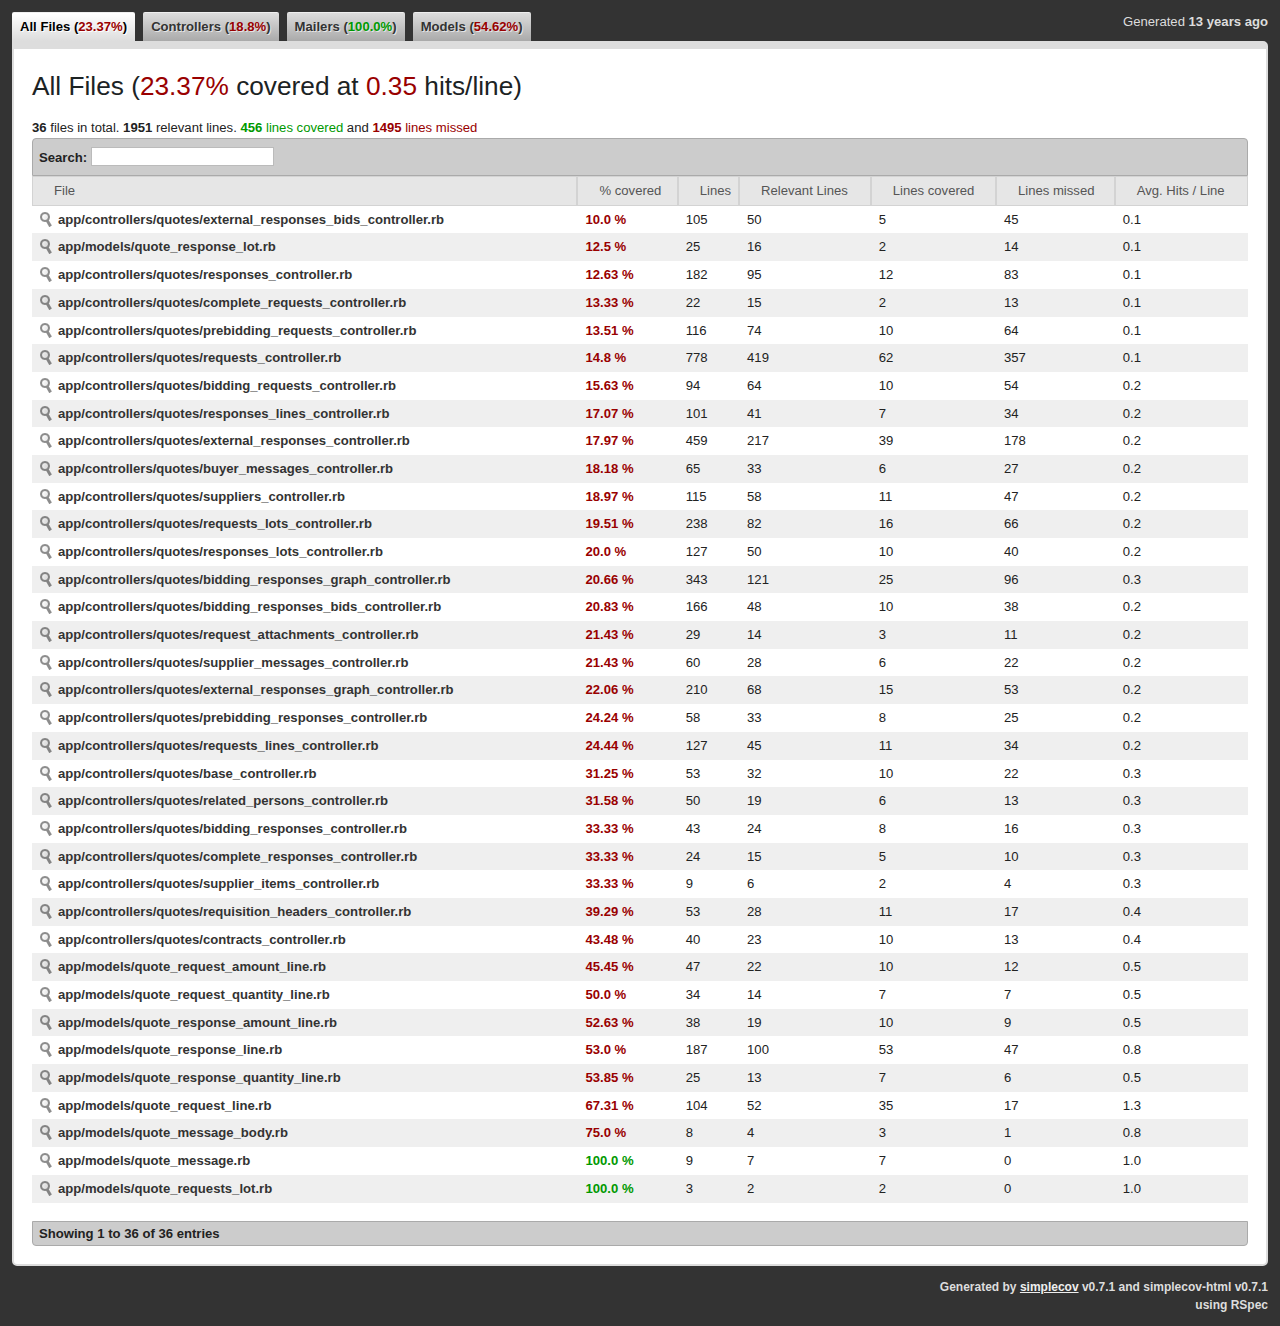
==== sourcing_coverage/index.html @ 260d745d "Sourcing coverage" ====
<!DOCTYPE html>
<html xmlns='http://www.w3.org/1999/xhtml'>
  <head>
    <title>Code coverage for Sourcing</title>
    <meta http-equiv="content-type" content="text/html; charset=utf-8" />
    <script src='./assets/0.7.1/application.js' type='text/javascript'></script>    
    <link href='./assets/0.7.1/application.css' media='screen, projection, print' rel='stylesheet' type='text/css'>
    <link rel="shortcut icon" type="image/png" href="./assets/0.7.1/favicon_red.png" />
    <link rel="icon" type="image/png" href="./assets/0.7.1/favicon.png" />
  </head>
  
  <body>
    <div id="loading">
      <img src="./assets/0.7.1/loading.gif" alt="loading"/>
    </div>
    <div id="wrapper" style="display:none;">
      <div class="timestamp">Generated <abbr class="timeago" title="2013-03-28T23:38:48+00:00">2013-03-28T23:38:48+00:00</abbr></div>
      <ul class="group_tabs"></ul>

      <div id="content">
        <div class="file_list_container" id="AllFiles">
  <h2>
    <span class="group_name">All Files</span>
    (<span class="covered_percent"><span class="red">23.37%</span></span>
     covered at
     <span class="covered_strength">
       <span class="red">
         0.35
       </span>
    </span> hits/line)
  </h2>
  <a name="AllFiles"></a>
  <div>
    <b>36</b> files in total.
    <b>1951</b> relevant lines. 
    <span class="green"><b>456</b> lines covered</span> and
    <span class="red"><b>1495</b> lines missed </span>
  </div>
  <table class="file_list">
    <thead>
      <tr>
        <th>File</th>
        <th>% covered</th>
        <th>Lines</th>
        <th>Relevant Lines</th>
        <th>Lines covered</th>
        <th>Lines missed</th>
        <th>Avg. Hits / Line</th>
      </tr>
    </thead>
    <tbody>
      
      <tr>
        <td class="strong"><a href="#18a698fb5d148dd24669e9551a04e690528adafb" class="src_link" title="app/controllers/quotes/base_controller.rb">app/controllers/quotes/base_controller.rb</a></td>
        <td class="red strong">31.25 %</td>
        <td>53</td>
        <td>32</td>
        <td>10</td>
        <td>22</td>
        <td>0.3</td>
      </tr>
      
      <tr>
        <td class="strong"><a href="#8aff5be0350a6a018aa7b978e9f804d01d481f4e" class="src_link" title="app/controllers/quotes/bidding_requests_controller.rb">app/controllers/quotes/bidding_requests_controller.rb</a></td>
        <td class="red strong">15.63 %</td>
        <td>94</td>
        <td>64</td>
        <td>10</td>
        <td>54</td>
        <td>0.2</td>
      </tr>
      
      <tr>
        <td class="strong"><a href="#e11dcde787c5021c7c8e96d6930822d8d3b72fea" class="src_link" title="app/controllers/quotes/bidding_responses_bids_controller.rb">app/controllers/quotes/bidding_responses_bids_controller.rb</a></td>
        <td class="red strong">20.83 %</td>
        <td>166</td>
        <td>48</td>
        <td>10</td>
        <td>38</td>
        <td>0.2</td>
      </tr>
      
      <tr>
        <td class="strong"><a href="#bdbeaf57d4052bad7372efb4949bc5c5b080b612" class="src_link" title="app/controllers/quotes/bidding_responses_controller.rb">app/controllers/quotes/bidding_responses_controller.rb</a></td>
        <td class="red strong">33.33 %</td>
        <td>43</td>
        <td>24</td>
        <td>8</td>
        <td>16</td>
        <td>0.3</td>
      </tr>
      
      <tr>
        <td class="strong"><a href="#5836865c7c6a8568676977535bd719960b75ba3d" class="src_link" title="app/controllers/quotes/bidding_responses_graph_controller.rb">app/controllers/quotes/bidding_responses_graph_controller.rb</a></td>
        <td class="red strong">20.66 %</td>
        <td>343</td>
        <td>121</td>
        <td>25</td>
        <td>96</td>
        <td>0.3</td>
      </tr>
      
      <tr>
        <td class="strong"><a href="#40c3cae046970c251d8f3cd06a182fe1bd81b39b" class="src_link" title="app/controllers/quotes/buyer_messages_controller.rb">app/controllers/quotes/buyer_messages_controller.rb</a></td>
        <td class="red strong">18.18 %</td>
        <td>65</td>
        <td>33</td>
        <td>6</td>
        <td>27</td>
        <td>0.2</td>
      </tr>
      
      <tr>
        <td class="strong"><a href="#6105f94c53835bd4ef31529ff7a58a7da265e881" class="src_link" title="app/controllers/quotes/complete_requests_controller.rb">app/controllers/quotes/complete_requests_controller.rb</a></td>
        <td class="red strong">13.33 %</td>
        <td>22</td>
        <td>15</td>
        <td>2</td>
        <td>13</td>
        <td>0.1</td>
      </tr>
      
      <tr>
        <td class="strong"><a href="#6571b7df564eb8ed14d276995b637d5d2bd1edb2" class="src_link" title="app/controllers/quotes/complete_responses_controller.rb">app/controllers/quotes/complete_responses_controller.rb</a></td>
        <td class="red strong">33.33 %</td>
        <td>24</td>
        <td>15</td>
        <td>5</td>
        <td>10</td>
        <td>0.3</td>
      </tr>
      
      <tr>
        <td class="strong"><a href="#3496b21733f687fc5c7dae2c7fd839ba95fb8ea7" class="src_link" title="app/controllers/quotes/contracts_controller.rb">app/controllers/quotes/contracts_controller.rb</a></td>
        <td class="red strong">43.48 %</td>
        <td>40</td>
        <td>23</td>
        <td>10</td>
        <td>13</td>
        <td>0.4</td>
      </tr>
      
      <tr>
        <td class="strong"><a href="#bd31d631382e4f5eaab06a3fe18ffe0008299c29" class="src_link" title="app/controllers/quotes/external_responses_bids_controller.rb">app/controllers/quotes/external_responses_bids_controller.rb</a></td>
        <td class="red strong">10.0 %</td>
        <td>105</td>
        <td>50</td>
        <td>5</td>
        <td>45</td>
        <td>0.1</td>
      </tr>
      
      <tr>
        <td class="strong"><a href="#a19ba26372589f22b87e46066ee464c5b5f8a26e" class="src_link" title="app/controllers/quotes/external_responses_controller.rb">app/controllers/quotes/external_responses_controller.rb</a></td>
        <td class="red strong">17.97 %</td>
        <td>459</td>
        <td>217</td>
        <td>39</td>
        <td>178</td>
        <td>0.2</td>
      </tr>
      
      <tr>
        <td class="strong"><a href="#49edc21545886d1fee2ebec039e6ec238834fda2" class="src_link" title="app/controllers/quotes/external_responses_graph_controller.rb">app/controllers/quotes/external_responses_graph_controller.rb</a></td>
        <td class="red strong">22.06 %</td>
        <td>210</td>
        <td>68</td>
        <td>15</td>
        <td>53</td>
        <td>0.2</td>
      </tr>
      
      <tr>
        <td class="strong"><a href="#886491c92587fe6ff965624c3ba6a714fab743f1" class="src_link" title="app/controllers/quotes/prebidding_requests_controller.rb">app/controllers/quotes/prebidding_requests_controller.rb</a></td>
        <td class="red strong">13.51 %</td>
        <td>116</td>
        <td>74</td>
        <td>10</td>
        <td>64</td>
        <td>0.1</td>
      </tr>
      
      <tr>
        <td class="strong"><a href="#b1c5f7d7d4abbb8b01a1337e8fa9c93c5fd637db" class="src_link" title="app/controllers/quotes/prebidding_responses_controller.rb">app/controllers/quotes/prebidding_responses_controller.rb</a></td>
        <td class="red strong">24.24 %</td>
        <td>58</td>
        <td>33</td>
        <td>8</td>
        <td>25</td>
        <td>0.2</td>
      </tr>
      
      <tr>
        <td class="strong"><a href="#6979e84aabddf2dfa102fa8441f3c1c1a222d279" class="src_link" title="app/controllers/quotes/related_persons_controller.rb">app/controllers/quotes/related_persons_controller.rb</a></td>
        <td class="red strong">31.58 %</td>
        <td>50</td>
        <td>19</td>
        <td>6</td>
        <td>13</td>
        <td>0.3</td>
      </tr>
      
      <tr>
        <td class="strong"><a href="#7c46022784bd3a27018b4141abf7e6780d60a90f" class="src_link" title="app/controllers/quotes/request_attachments_controller.rb">app/controllers/quotes/request_attachments_controller.rb</a></td>
        <td class="red strong">21.43 %</td>
        <td>29</td>
        <td>14</td>
        <td>3</td>
        <td>11</td>
        <td>0.2</td>
      </tr>
      
      <tr>
        <td class="strong"><a href="#ff42c37ae37ce1e0d601bc061a0aa904c1bf84c6" class="src_link" title="app/controllers/quotes/requests_controller.rb">app/controllers/quotes/requests_controller.rb</a></td>
        <td class="red strong">14.8 %</td>
        <td>778</td>
        <td>419</td>
        <td>62</td>
        <td>357</td>
        <td>0.1</td>
      </tr>
      
      <tr>
        <td class="strong"><a href="#9d304ac29b6af84b464f95d0479db1080ab47645" class="src_link" title="app/controllers/quotes/requests_lines_controller.rb">app/controllers/quotes/requests_lines_controller.rb</a></td>
        <td class="red strong">24.44 %</td>
        <td>127</td>
        <td>45</td>
        <td>11</td>
        <td>34</td>
        <td>0.2</td>
      </tr>
      
      <tr>
        <td class="strong"><a href="#68b88b69b58cb320b63874e9e9dc8735ae956b7f" class="src_link" title="app/controllers/quotes/requests_lots_controller.rb">app/controllers/quotes/requests_lots_controller.rb</a></td>
        <td class="red strong">19.51 %</td>
        <td>238</td>
        <td>82</td>
        <td>16</td>
        <td>66</td>
        <td>0.2</td>
      </tr>
      
      <tr>
        <td class="strong"><a href="#b2a1036eb9be5dbea064501381685a35a6494ee6" class="src_link" title="app/controllers/quotes/requisition_headers_controller.rb">app/controllers/quotes/requisition_headers_controller.rb</a></td>
        <td class="red strong">39.29 %</td>
        <td>53</td>
        <td>28</td>
        <td>11</td>
        <td>17</td>
        <td>0.4</td>
      </tr>
      
      <tr>
        <td class="strong"><a href="#def17dc718ea21b666b8830df98771ae2ccd9df7" class="src_link" title="app/controllers/quotes/responses_controller.rb">app/controllers/quotes/responses_controller.rb</a></td>
        <td class="red strong">12.63 %</td>
        <td>182</td>
        <td>95</td>
        <td>12</td>
        <td>83</td>
        <td>0.1</td>
      </tr>
      
      <tr>
        <td class="strong"><a href="#18ffa124e7e6675a56a916700b2b7c80b327b373" class="src_link" title="app/controllers/quotes/responses_lines_controller.rb">app/controllers/quotes/responses_lines_controller.rb</a></td>
        <td class="red strong">17.07 %</td>
        <td>101</td>
        <td>41</td>
        <td>7</td>
        <td>34</td>
        <td>0.2</td>
      </tr>
      
      <tr>
        <td class="strong"><a href="#e51f2dad2b978f945e1aa567096d86fa2d799991" class="src_link" title="app/controllers/quotes/responses_lots_controller.rb">app/controllers/quotes/responses_lots_controller.rb</a></td>
        <td class="red strong">20.0 %</td>
        <td>127</td>
        <td>50</td>
        <td>10</td>
        <td>40</td>
        <td>0.2</td>
      </tr>
      
      <tr>
        <td class="strong"><a href="#08d31f597e6fbe0dba525a21c3d9a7cfc8466154" class="src_link" title="app/controllers/quotes/supplier_items_controller.rb">app/controllers/quotes/supplier_items_controller.rb</a></td>
        <td class="red strong">33.33 %</td>
        <td>9</td>
        <td>6</td>
        <td>2</td>
        <td>4</td>
        <td>0.3</td>
      </tr>
      
      <tr>
        <td class="strong"><a href="#0ddb419b5586befa502d9ec4f4715e5355c6ca69" class="src_link" title="app/controllers/quotes/supplier_messages_controller.rb">app/controllers/quotes/supplier_messages_controller.rb</a></td>
        <td class="red strong">21.43 %</td>
        <td>60</td>
        <td>28</td>
        <td>6</td>
        <td>22</td>
        <td>0.2</td>
      </tr>
      
      <tr>
        <td class="strong"><a href="#492bd7cf7bdbfe94917b283dfe55930f56eb9486" class="src_link" title="app/controllers/quotes/suppliers_controller.rb">app/controllers/quotes/suppliers_controller.rb</a></td>
        <td class="red strong">18.97 %</td>
        <td>115</td>
        <td>58</td>
        <td>11</td>
        <td>47</td>
        <td>0.2</td>
      </tr>
      
      <tr>
        <td class="strong"><a href="#42bd921dda8a2d0d56538dd15f726ee9a034fa99" class="src_link" title="app/models/quote_message.rb">app/models/quote_message.rb</a></td>
        <td class="green strong">100.0 %</td>
        <td>9</td>
        <td>7</td>
        <td>7</td>
        <td>0</td>
        <td>1.0</td>
      </tr>
      
      <tr>
        <td class="strong"><a href="#9bf42e5d98d6dece6992c1f51135d3a0e6ebfa12" class="src_link" title="app/models/quote_message_body.rb">app/models/quote_message_body.rb</a></td>
        <td class="red strong">75.0 %</td>
        <td>8</td>
        <td>4</td>
        <td>3</td>
        <td>1</td>
        <td>0.8</td>
      </tr>
      
      <tr>
        <td class="strong"><a href="#b4337d19a191453d0449ad08693d3ccaea791c69" class="src_link" title="app/models/quote_request_amount_line.rb">app/models/quote_request_amount_line.rb</a></td>
        <td class="red strong">45.45 %</td>
        <td>47</td>
        <td>22</td>
        <td>10</td>
        <td>12</td>
        <td>0.5</td>
      </tr>
      
      <tr>
        <td class="strong"><a href="#6f4cfe14dea1b9cc686612946f1a4485c6dff37b" class="src_link" title="app/models/quote_request_line.rb">app/models/quote_request_line.rb</a></td>
        <td class="red strong">67.31 %</td>
        <td>104</td>
        <td>52</td>
        <td>35</td>
        <td>17</td>
        <td>1.3</td>
      </tr>
      
      <tr>
        <td class="strong"><a href="#172ac59b8a75f47fb3c61103646c704b60f4d8e9" class="src_link" title="app/models/quote_request_quantity_line.rb">app/models/quote_request_quantity_line.rb</a></td>
        <td class="red strong">50.0 %</td>
        <td>34</td>
        <td>14</td>
        <td>7</td>
        <td>7</td>
        <td>0.5</td>
      </tr>
      
      <tr>
        <td class="strong"><a href="#016ae092f2244faf9a955dfd9af72ea78fd66167" class="src_link" title="app/models/quote_requests_lot.rb">app/models/quote_requests_lot.rb</a></td>
        <td class="green strong">100.0 %</td>
        <td>3</td>
        <td>2</td>
        <td>2</td>
        <td>0</td>
        <td>1.0</td>
      </tr>
      
      <tr>
        <td class="strong"><a href="#100d46d758e39ed516d230501de127358ad06b94" class="src_link" title="app/models/quote_response_amount_line.rb">app/models/quote_response_amount_line.rb</a></td>
        <td class="red strong">52.63 %</td>
        <td>38</td>
        <td>19</td>
        <td>10</td>
        <td>9</td>
        <td>0.5</td>
      </tr>
      
      <tr>
        <td class="strong"><a href="#f80efa0d475d425777c025de353a687d318051ca" class="src_link" title="app/models/quote_response_line.rb">app/models/quote_response_line.rb</a></td>
        <td class="red strong">53.0 %</td>
        <td>187</td>
        <td>100</td>
        <td>53</td>
        <td>47</td>
        <td>0.8</td>
      </tr>
      
      <tr>
        <td class="strong"><a href="#8e68c5e101f6bc83417711a4b8f44a36301f65ca" class="src_link" title="app/models/quote_response_lot.rb">app/models/quote_response_lot.rb</a></td>
        <td class="red strong">12.5 %</td>
        <td>25</td>
        <td>16</td>
        <td>2</td>
        <td>14</td>
        <td>0.1</td>
      </tr>
      
      <tr>
        <td class="strong"><a href="#1a103ee9c05ad19553c62211b588317d270bac9e" class="src_link" title="app/models/quote_response_quantity_line.rb">app/models/quote_response_quantity_line.rb</a></td>
        <td class="red strong">53.85 %</td>
        <td>25</td>
        <td>13</td>
        <td>7</td>
        <td>6</td>
        <td>0.5</td>
      </tr>
      
    </tbody>
  </table>
</div>


        
          <div class="file_list_container" id="Controllers">
  <h2>
    <span class="group_name">Controllers</span>
    (<span class="covered_percent"><span class="red">18.8%</span></span>
     covered at
     <span class="covered_strength">
       <span class="red">
         0.22
       </span>
    </span> hits/line)
  </h2>
  <a name="Controllers"></a>
  <div>
    <b>26</b> files in total.
    <b>1702</b> relevant lines. 
    <span class="green"><b>320</b> lines covered</span> and
    <span class="red"><b>1382</b> lines missed </span>
  </div>
  <table class="file_list">
    <thead>
      <tr>
        <th>File</th>
        <th>% covered</th>
        <th>Lines</th>
        <th>Relevant Lines</th>
        <th>Lines covered</th>
        <th>Lines missed</th>
        <th>Avg. Hits / Line</th>
      </tr>
    </thead>
    <tbody>
      
      <tr>
        <td class="strong"><a href="#18a698fb5d148dd24669e9551a04e690528adafb" class="src_link" title="app/controllers/quotes/base_controller.rb">app/controllers/quotes/base_controller.rb</a></td>
        <td class="red strong">31.25 %</td>
        <td>53</td>
        <td>32</td>
        <td>10</td>
        <td>22</td>
        <td>0.3</td>
      </tr>
      
      <tr>
        <td class="strong"><a href="#8aff5be0350a6a018aa7b978e9f804d01d481f4e" class="src_link" title="app/controllers/quotes/bidding_requests_controller.rb">app/controllers/quotes/bidding_requests_controller.rb</a></td>
        <td class="red strong">15.63 %</td>
        <td>94</td>
        <td>64</td>
        <td>10</td>
        <td>54</td>
        <td>0.2</td>
      </tr>
      
      <tr>
        <td class="strong"><a href="#e11dcde787c5021c7c8e96d6930822d8d3b72fea" class="src_link" title="app/controllers/quotes/bidding_responses_bids_controller.rb">app/controllers/quotes/bidding_responses_bids_controller.rb</a></td>
        <td class="red strong">20.83 %</td>
        <td>166</td>
        <td>48</td>
        <td>10</td>
        <td>38</td>
        <td>0.2</td>
      </tr>
      
      <tr>
        <td class="strong"><a href="#bdbeaf57d4052bad7372efb4949bc5c5b080b612" class="src_link" title="app/controllers/quotes/bidding_responses_controller.rb">app/controllers/quotes/bidding_responses_controller.rb</a></td>
        <td class="red strong">33.33 %</td>
        <td>43</td>
        <td>24</td>
        <td>8</td>
        <td>16</td>
        <td>0.3</td>
      </tr>
      
      <tr>
        <td class="strong"><a href="#5836865c7c6a8568676977535bd719960b75ba3d" class="src_link" title="app/controllers/quotes/bidding_responses_graph_controller.rb">app/controllers/quotes/bidding_responses_graph_controller.rb</a></td>
        <td class="red strong">20.66 %</td>
        <td>343</td>
        <td>121</td>
        <td>25</td>
        <td>96</td>
        <td>0.3</td>
      </tr>
      
      <tr>
        <td class="strong"><a href="#40c3cae046970c251d8f3cd06a182fe1bd81b39b" class="src_link" title="app/controllers/quotes/buyer_messages_controller.rb">app/controllers/quotes/buyer_messages_controller.rb</a></td>
        <td class="red strong">18.18 %</td>
        <td>65</td>
        <td>33</td>
        <td>6</td>
        <td>27</td>
        <td>0.2</td>
      </tr>
      
      <tr>
        <td class="strong"><a href="#6105f94c53835bd4ef31529ff7a58a7da265e881" class="src_link" title="app/controllers/quotes/complete_requests_controller.rb">app/controllers/quotes/complete_requests_controller.rb</a></td>
        <td class="red strong">13.33 %</td>
        <td>22</td>
        <td>15</td>
        <td>2</td>
        <td>13</td>
        <td>0.1</td>
      </tr>
      
      <tr>
        <td class="strong"><a href="#6571b7df564eb8ed14d276995b637d5d2bd1edb2" class="src_link" title="app/controllers/quotes/complete_responses_controller.rb">app/controllers/quotes/complete_responses_controller.rb</a></td>
        <td class="red strong">33.33 %</td>
        <td>24</td>
        <td>15</td>
        <td>5</td>
        <td>10</td>
        <td>0.3</td>
      </tr>
      
      <tr>
        <td class="strong"><a href="#3496b21733f687fc5c7dae2c7fd839ba95fb8ea7" class="src_link" title="app/controllers/quotes/contracts_controller.rb">app/controllers/quotes/contracts_controller.rb</a></td>
        <td class="red strong">43.48 %</td>
        <td>40</td>
        <td>23</td>
        <td>10</td>
        <td>13</td>
        <td>0.4</td>
      </tr>
      
      <tr>
        <td class="strong"><a href="#bd31d631382e4f5eaab06a3fe18ffe0008299c29" class="src_link" title="app/controllers/quotes/external_responses_bids_controller.rb">app/controllers/quotes/external_responses_bids_controller.rb</a></td>
        <td class="red strong">10.0 %</td>
        <td>105</td>
        <td>50</td>
        <td>5</td>
        <td>45</td>
        <td>0.1</td>
      </tr>
      
      <tr>
        <td class="strong"><a href="#a19ba26372589f22b87e46066ee464c5b5f8a26e" class="src_link" title="app/controllers/quotes/external_responses_controller.rb">app/controllers/quotes/external_responses_controller.rb</a></td>
        <td class="red strong">17.97 %</td>
        <td>459</td>
        <td>217</td>
        <td>39</td>
        <td>178</td>
        <td>0.2</td>
      </tr>
      
      <tr>
        <td class="strong"><a href="#49edc21545886d1fee2ebec039e6ec238834fda2" class="src_link" title="app/controllers/quotes/external_responses_graph_controller.rb">app/controllers/quotes/external_responses_graph_controller.rb</a></td>
        <td class="red strong">22.06 %</td>
        <td>210</td>
        <td>68</td>
        <td>15</td>
        <td>53</td>
        <td>0.2</td>
      </tr>
      
      <tr>
        <td class="strong"><a href="#886491c92587fe6ff965624c3ba6a714fab743f1" class="src_link" title="app/controllers/quotes/prebidding_requests_controller.rb">app/controllers/quotes/prebidding_requests_controller.rb</a></td>
        <td class="red strong">13.51 %</td>
        <td>116</td>
        <td>74</td>
        <td>10</td>
        <td>64</td>
        <td>0.1</td>
      </tr>
      
      <tr>
        <td class="strong"><a href="#b1c5f7d7d4abbb8b01a1337e8fa9c93c5fd637db" class="src_link" title="app/controllers/quotes/prebidding_responses_controller.rb">app/controllers/quotes/prebidding_responses_controller.rb</a></td>
        <td class="red strong">24.24 %</td>
        <td>58</td>
        <td>33</td>
        <td>8</td>
        <td>25</td>
        <td>0.2</td>
      </tr>
      
      <tr>
        <td class="strong"><a href="#6979e84aabddf2dfa102fa8441f3c1c1a222d279" class="src_link" title="app/controllers/quotes/related_persons_controller.rb">app/controllers/quotes/related_persons_controller.rb</a></td>
        <td class="red strong">31.58 %</td>
        <td>50</td>
        <td>19</td>
        <td>6</td>
        <td>13</td>
        <td>0.3</td>
      </tr>
      
      <tr>
        <td class="strong"><a href="#7c46022784bd3a27018b4141abf7e6780d60a90f" class="src_link" title="app/controllers/quotes/request_attachments_controller.rb">app/controllers/quotes/request_attachments_controller.rb</a></td>
        <td class="red strong">21.43 %</td>
        <td>29</td>
        <td>14</td>
        <td>3</td>
        <td>11</td>
        <td>0.2</td>
      </tr>
      
      <tr>
        <td class="strong"><a href="#ff42c37ae37ce1e0d601bc061a0aa904c1bf84c6" class="src_link" title="app/controllers/quotes/requests_controller.rb">app/controllers/quotes/requests_controller.rb</a></td>
        <td class="red strong">14.8 %</td>
        <td>778</td>
        <td>419</td>
        <td>62</td>
        <td>357</td>
        <td>0.1</td>
      </tr>
      
      <tr>
        <td class="strong"><a href="#9d304ac29b6af84b464f95d0479db1080ab47645" class="src_link" title="app/controllers/quotes/requests_lines_controller.rb">app/controllers/quotes/requests_lines_controller.rb</a></td>
        <td class="red strong">24.44 %</td>
        <td>127</td>
        <td>45</td>
        <td>11</td>
        <td>34</td>
        <td>0.2</td>
      </tr>
      
      <tr>
        <td class="strong"><a href="#68b88b69b58cb320b63874e9e9dc8735ae956b7f" class="src_link" title="app/controllers/quotes/requests_lots_controller.rb">app/controllers/quotes/requests_lots_controller.rb</a></td>
        <td class="red strong">19.51 %</td>
        <td>238</td>
        <td>82</td>
        <td>16</td>
        <td>66</td>
        <td>0.2</td>
      </tr>
      
      <tr>
        <td class="strong"><a href="#b2a1036eb9be5dbea064501381685a35a6494ee6" class="src_link" title="app/controllers/quotes/requisition_headers_controller.rb">app/controllers/quotes/requisition_headers_controller.rb</a></td>
        <td class="red strong">39.29 %</td>
        <td>53</td>
        <td>28</td>
        <td>11</td>
        <td>17</td>
        <td>0.4</td>
      </tr>
      
      <tr>
        <td class="strong"><a href="#def17dc718ea21b666b8830df98771ae2ccd9df7" class="src_link" title="app/controllers/quotes/responses_controller.rb">app/controllers/quotes/responses_controller.rb</a></td>
        <td class="red strong">12.63 %</td>
        <td>182</td>
        <td>95</td>
        <td>12</td>
        <td>83</td>
        <td>0.1</td>
      </tr>
      
      <tr>
        <td class="strong"><a href="#18ffa124e7e6675a56a916700b2b7c80b327b373" class="src_link" title="app/controllers/quotes/responses_lines_controller.rb">app/controllers/quotes/responses_lines_controller.rb</a></td>
        <td class="red strong">17.07 %</td>
        <td>101</td>
        <td>41</td>
        <td>7</td>
        <td>34</td>
        <td>0.2</td>
      </tr>
      
      <tr>
        <td class="strong"><a href="#e51f2dad2b978f945e1aa567096d86fa2d799991" class="src_link" title="app/controllers/quotes/responses_lots_controller.rb">app/controllers/quotes/responses_lots_controller.rb</a></td>
        <td class="red strong">20.0 %</td>
        <td>127</td>
        <td>50</td>
        <td>10</td>
        <td>40</td>
        <td>0.2</td>
      </tr>
      
      <tr>
        <td class="strong"><a href="#08d31f597e6fbe0dba525a21c3d9a7cfc8466154" class="src_link" title="app/controllers/quotes/supplier_items_controller.rb">app/controllers/quotes/supplier_items_controller.rb</a></td>
        <td class="red strong">33.33 %</td>
        <td>9</td>
        <td>6</td>
        <td>2</td>
        <td>4</td>
        <td>0.3</td>
      </tr>
      
      <tr>
        <td class="strong"><a href="#0ddb419b5586befa502d9ec4f4715e5355c6ca69" class="src_link" title="app/controllers/quotes/supplier_messages_controller.rb">app/controllers/quotes/supplier_messages_controller.rb</a></td>
        <td class="red strong">21.43 %</td>
        <td>60</td>
        <td>28</td>
        <td>6</td>
        <td>22</td>
        <td>0.2</td>
      </tr>
      
      <tr>
        <td class="strong"><a href="#492bd7cf7bdbfe94917b283dfe55930f56eb9486" class="src_link" title="app/controllers/quotes/suppliers_controller.rb">app/controllers/quotes/suppliers_controller.rb</a></td>
        <td class="red strong">18.97 %</td>
        <td>115</td>
        <td>58</td>
        <td>11</td>
        <td>47</td>
        <td>0.2</td>
      </tr>
      
    </tbody>
  </table>
</div>

        
          <div class="file_list_container" id="Mailers">
  <h2>
    <span class="group_name">Mailers</span>
    (<span class="covered_percent"><span class="green">100.0%</span></span>
     covered at
     <span class="covered_strength">
       <span class="red">
         0.0
       </span>
    </span> hits/line)
  </h2>
  <a name="Mailers"></a>
  <div>
    <b>0</b> files in total.
    <b>0.0</b> relevant lines. 
    <span class="green"><b>0.0</b> lines covered</span> and
    <span class="red"><b>0.0</b> lines missed </span>
  </div>
  <table class="file_list">
    <thead>
      <tr>
        <th>File</th>
        <th>% covered</th>
        <th>Lines</th>
        <th>Relevant Lines</th>
        <th>Lines covered</th>
        <th>Lines missed</th>
        <th>Avg. Hits / Line</th>
      </tr>
    </thead>
    <tbody>
      
    </tbody>
  </table>
</div>

        
          <div class="file_list_container" id="Models">
  <h2>
    <span class="group_name">Models</span>
    (<span class="covered_percent"><span class="red">54.62%</span></span>
     covered at
     <span class="covered_strength">
       <span class="red">
         0.7
       </span>
    </span> hits/line)
  </h2>
  <a name="Models"></a>
  <div>
    <b>10</b> files in total.
    <b>249</b> relevant lines. 
    <span class="green"><b>136</b> lines covered</span> and
    <span class="red"><b>113</b> lines missed </span>
  </div>
  <table class="file_list">
    <thead>
      <tr>
        <th>File</th>
        <th>% covered</th>
        <th>Lines</th>
        <th>Relevant Lines</th>
        <th>Lines covered</th>
        <th>Lines missed</th>
        <th>Avg. Hits / Line</th>
      </tr>
    </thead>
    <tbody>
      
      <tr>
        <td class="strong"><a href="#42bd921dda8a2d0d56538dd15f726ee9a034fa99" class="src_link" title="app/models/quote_message.rb">app/models/quote_message.rb</a></td>
        <td class="green strong">100.0 %</td>
        <td>9</td>
        <td>7</td>
        <td>7</td>
        <td>0</td>
        <td>1.0</td>
      </tr>
      
      <tr>
        <td class="strong"><a href="#9bf42e5d98d6dece6992c1f51135d3a0e6ebfa12" class="src_link" title="app/models/quote_message_body.rb">app/models/quote_message_body.rb</a></td>
        <td class="red strong">75.0 %</td>
        <td>8</td>
        <td>4</td>
        <td>3</td>
        <td>1</td>
        <td>0.8</td>
      </tr>
      
      <tr>
        <td class="strong"><a href="#b4337d19a191453d0449ad08693d3ccaea791c69" class="src_link" title="app/models/quote_request_amount_line.rb">app/models/quote_request_amount_line.rb</a></td>
        <td class="red strong">45.45 %</td>
        <td>47</td>
        <td>22</td>
        <td>10</td>
        <td>12</td>
        <td>0.5</td>
      </tr>
      
      <tr>
        <td class="strong"><a href="#6f4cfe14dea1b9cc686612946f1a4485c6dff37b" class="src_link" title="app/models/quote_request_line.rb">app/models/quote_request_line.rb</a></td>
        <td class="red strong">67.31 %</td>
        <td>104</td>
        <td>52</td>
        <td>35</td>
        <td>17</td>
        <td>1.3</td>
      </tr>
      
      <tr>
        <td class="strong"><a href="#172ac59b8a75f47fb3c61103646c704b60f4d8e9" class="src_link" title="app/models/quote_request_quantity_line.rb">app/models/quote_request_quantity_line.rb</a></td>
        <td class="red strong">50.0 %</td>
        <td>34</td>
        <td>14</td>
        <td>7</td>
        <td>7</td>
        <td>0.5</td>
      </tr>
      
      <tr>
        <td class="strong"><a href="#016ae092f2244faf9a955dfd9af72ea78fd66167" class="src_link" title="app/models/quote_requests_lot.rb">app/models/quote_requests_lot.rb</a></td>
        <td class="green strong">100.0 %</td>
        <td>3</td>
        <td>2</td>
        <td>2</td>
        <td>0</td>
        <td>1.0</td>
      </tr>
      
      <tr>
        <td class="strong"><a href="#100d46d758e39ed516d230501de127358ad06b94" class="src_link" title="app/models/quote_response_amount_line.rb">app/models/quote_response_amount_line.rb</a></td>
        <td class="red strong">52.63 %</td>
        <td>38</td>
        <td>19</td>
        <td>10</td>
        <td>9</td>
        <td>0.5</td>
      </tr>
      
      <tr>
        <td class="strong"><a href="#f80efa0d475d425777c025de353a687d318051ca" class="src_link" title="app/models/quote_response_line.rb">app/models/quote_response_line.rb</a></td>
        <td class="red strong">53.0 %</td>
        <td>187</td>
        <td>100</td>
        <td>53</td>
        <td>47</td>
        <td>0.8</td>
      </tr>
      
      <tr>
        <td class="strong"><a href="#8e68c5e101f6bc83417711a4b8f44a36301f65ca" class="src_link" title="app/models/quote_response_lot.rb">app/models/quote_response_lot.rb</a></td>
        <td class="red strong">12.5 %</td>
        <td>25</td>
        <td>16</td>
        <td>2</td>
        <td>14</td>
        <td>0.1</td>
      </tr>
      
      <tr>
        <td class="strong"><a href="#1a103ee9c05ad19553c62211b588317d270bac9e" class="src_link" title="app/models/quote_response_quantity_line.rb">app/models/quote_response_quantity_line.rb</a></td>
        <td class="red strong">53.85 %</td>
        <td>25</td>
        <td>13</td>
        <td>7</td>
        <td>6</td>
        <td>0.5</td>
      </tr>
      
    </tbody>
  </table>
</div>

        
      </div>
    
      <div id="footer">
        Generated by <a href="http://github.com/colszowka/simplecov">simplecov</a> v0.7.1 
        and simplecov-html v0.7.1<br/>
        using RSpec
      </div>
    
      <div class="source_files">
      
        <div class="source_table" id="18a698fb5d148dd24669e9551a04e690528adafb">
  <div class="header">
    <h3>app/controllers/quotes/base_controller.rb</h3>
    <h4><span class="red">31.25 %</span> covered</h4>
    <div>
      <b>32</b> relevant lines. 
      <span class="green"><b>10</b> lines covered</span> and
      <span class="red"><b>22</b> lines missed.</span>
    </div>
  </div>
  
  <pre>
    <ol>
      
        <li class="never" data-hits="" data-linenumber="1">
          
          
          <code class="ruby"># -*- coding: utf-8 -*-</code>
        </li>
      
        <li class="never" data-hits="" data-linenumber="2">
          
          
          <code class="ruby"># Copyright (C) 2007  Coupa Software Incorporated http://www.coupa.com</code>
        </li>
      
        <li class="never" data-hits="" data-linenumber="3">
          
          
          <code class="ruby"></code>
        </li>
      
        <li class="covered" data-hits="1" data-linenumber="4">
          <span class="hits">1</span>
          
          <code class="ruby">class Quotes::BaseController &lt; ApplicationController</code>
        </li>
      
        <li class="never" data-hits="" data-linenumber="5">
          
          
          <code class="ruby"></code>
        </li>
      
        <li class="covered" data-hits="1" data-linenumber="6">
          <span class="hits">1</span>
          
          <code class="ruby">  @@max_rfq_lines = 100</code>
        </li>
      
        <li class="covered" data-hits="1" data-linenumber="7">
          <span class="hits">1</span>
          
          <code class="ruby">  attr_reader :max_rfq_lines</code>
        </li>
      
        <li class="never" data-hits="" data-linenumber="8">
          
          
          <code class="ruby">  </code>
        </li>
      
        <li class="covered" data-hits="1" data-linenumber="9">
          <span class="hits">1</span>
          
          <code class="ruby">  helper :addresses, :suppliers, :requisition_headers</code>
        </li>
      
        <li class="never" data-hits="" data-linenumber="10">
          
          
          <code class="ruby"></code>
        </li>
      
        <li class="covered" data-hits="1" data-linenumber="11">
          <span class="hits">1</span>
          
          <code class="ruby">  verify :method =&gt; :get, :only =&gt; [:rtf, :transfer_to_requisition]</code>
        </li>
      
        <li class="covered" data-hits="1" data-linenumber="12">
          <span class="hits">1</span>
          
          <code class="ruby">  verify :method =&gt; :post, :only =&gt; [:order_from_quote]</code>
        </li>
      
        <li class="never" data-hits="" data-linenumber="13">
          
          
          <code class="ruby"></code>
        </li>
      
        <li class="covered" data-hits="1" data-linenumber="14">
          <span class="hits">1</span>
          
          <code class="ruby">  def index</code>
        </li>
      
        <li class="missed" data-hits="0" data-linenumber="15">
          
          
          <code class="ruby">    redirect_to quotes_requests_path</code>
        </li>
      
        <li class="never" data-hits="" data-linenumber="16">
          
          
          <code class="ruby">  end</code>
        </li>
      
        <li class="never" data-hits="" data-linenumber="17">
          
          
          <code class="ruby">  </code>
        </li>
      
        <li class="covered" data-hits="1" data-linenumber="18">
          <span class="hits">1</span>
          
          <code class="ruby">  def rtf</code>
        </li>
      
        <li class="missed" data-hits="0" data-linenumber="19">
          
          
          <code class="ruby">    @quote_request = QuoteRequest.find(params[:id])</code>
        </li>
      
        <li class="missed" data-hits="0" data-linenumber="20">
          
          
          <code class="ruby">    headers['Content-Type'] = 'application/rtf'</code>
        </li>
      
        <li class="missed" data-hits="0" data-linenumber="21">
          
          
          <code class="ruby">    headers['Content-Disposition'] = &quot;attachment; filename=RFQ_#{@quote_request.id}.rtf&quot;</code>
        </li>
      
        <li class="missed" data-hits="0" data-linenumber="22">
          
          
          <code class="ruby">    render :layout =&gt; false, :inline =&gt; @quote_request.to_rtf</code>
        </li>
      
        <li class="never" data-hits="" data-linenumber="23">
          
          
          <code class="ruby">  end</code>
        </li>
      
        <li class="never" data-hits="" data-linenumber="24">
          
          
          <code class="ruby">  </code>
        </li>
      
        <li class="covered" data-hits="1" data-linenumber="25">
          <span class="hits">1</span>
          
          <code class="ruby">  def order_from_quote</code>
        </li>
      
        <li class="missed" data-hits="0" data-linenumber="26">
          
          
          <code class="ruby">    quote_response = QuoteResponse.find_in_state(params[:id], :awarded)</code>
        </li>
      
        <li class="missed" data-hits="0" data-linenumber="27">
          
          
          <code class="ruby">    requisition_header = RequisitionHeader.create_from_quote_response(quote_response)</code>
        </li>
      
        <li class="missed" data-hits="0" data-linenumber="28">
          
          
          <code class="ruby">    requisition_header.save(:validate =&gt; false)</code>
        </li>
      
        <li class="missed" data-hits="0" data-linenumber="29">
          
          
          <code class="ruby">    flash[:notice] = translate('quotes_controller.requisition_id_created_from', :id =&gt; requisition_header.id, :position =&gt; quote_response.position, :quote_request =&gt; quote_response.quote_request.id)</code>
        </li>
      
        <li class="missed" data-hits="0" data-linenumber="30">
          
          
          <code class="ruby">    redirect_to :controller =&gt; 'requisition_headers', :action =&gt; 'edit', :id =&gt; requisition_header</code>
        </li>
      
        <li class="never" data-hits="" data-linenumber="31">
          
          
          <code class="ruby">  end</code>
        </li>
      
        <li class="never" data-hits="" data-linenumber="32">
          
          
          <code class="ruby">  </code>
        </li>
      
        <li class="never" data-hits="" data-linenumber="33">
          
          
          <code class="ruby"></code>
        </li>
      
        <li class="never" data-hits="" data-linenumber="34">
          
          
          <code class="ruby">  # TODO: should be a POST because update_from_quote_request_line does an update_attributes</code>
        </li>
      
        <li class="covered" data-hits="1" data-linenumber="35">
          <span class="hits">1</span>
          
          <code class="ruby">  def transfer_to_requisition</code>
        </li>
      
        <li class="missed" data-hits="0" data-linenumber="36">
          
          
          <code class="ruby">    quote_response = QuoteResponse.find_in_state(params[:id], :awarded)</code>
        </li>
      
        <li class="missed" data-hits="0" data-linenumber="37">
          
          
          <code class="ruby">    requisition_header = quote_response.quote_request.requisition_header</code>
        </li>
      
        <li class="missed" data-hits="0" data-linenumber="38">
          
          
          <code class="ruby">    unless requisition_header.pending_buyer_action?</code>
        </li>
      
        <li class="missed" data-hits="0" data-linenumber="39">
          
          
          <code class="ruby">      flash[:warning] = translate('quotes_controller.quotes_can_only_be')</code>
        </li>
      
        <li class="missed" data-hits="0" data-linenumber="40">
          
          
          <code class="ruby">      redirect_to :back</code>
        </li>
      
        <li class="missed" data-hits="0" data-linenumber="41">
          
          
          <code class="ruby">      return</code>
        </li>
      
        <li class="never" data-hits="" data-linenumber="42">
          
          
          <code class="ruby">    end</code>
        </li>
      
        <li class="missed" data-hits="0" data-linenumber="43">
          
          
          <code class="ruby">    quote_response.lines.each do |quote_line|</code>
        </li>
      
        <li class="missed" data-hits="0" data-linenumber="44">
          
          
          <code class="ruby">      if quote_line.quote_request_line &amp;&amp; quote_line.quote_request_line.requisition_line</code>
        </li>
      
        <li class="missed" data-hits="0" data-linenumber="45">
          
          
          <code class="ruby">        quote_line.quote_request_line.requisition_line.update_from_quote_response_line(quote_line)</code>
        </li>
      
        <li class="never" data-hits="" data-linenumber="46">
          
          
          <code class="ruby">      else</code>
        </li>
      
        <li class="missed" data-hits="0" data-linenumber="47">
          
          
          <code class="ruby">        requisition_header.requisition_lines &lt;&lt; RequisitionLine.build_from_quote_response_line(quote_line)</code>
        </li>
      
        <li class="never" data-hits="" data-linenumber="48">
          
          
          <code class="ruby">      end</code>
        </li>
      
        <li class="never" data-hits="" data-linenumber="49">
          
          
          <code class="ruby">    end</code>
        </li>
      
        <li class="missed" data-hits="0" data-linenumber="50">
          
          
          <code class="ruby">    flash[:notice] = translate('quotes_controller.quote_lines_have_been')</code>
        </li>
      
        <li class="missed" data-hits="0" data-linenumber="51">
          
          
          <code class="ruby">    redirect_to :controller =&gt; 'buying', :action =&gt; 'edit', :id =&gt; requisition_header</code>
        </li>
      
        <li class="never" data-hits="" data-linenumber="52">
          
          
          <code class="ruby">  end</code>
        </li>
      
        <li class="never" data-hits="" data-linenumber="53">
          
          
          <code class="ruby">end</code>
        </li>
      
    </ol>
  </pre>
</div>
      
        <div class="source_table" id="8aff5be0350a6a018aa7b978e9f804d01d481f4e">
  <div class="header">
    <h3>app/controllers/quotes/bidding_requests_controller.rb</h3>
    <h4><span class="red">15.63 %</span> covered</h4>
    <div>
      <b>64</b> relevant lines. 
      <span class="green"><b>10</b> lines covered</span> and
      <span class="red"><b>54</b> lines missed.</span>
    </div>
  </div>
  
  <pre>
    <ol>
      
        <li class="covered" data-hits="1" data-linenumber="1">
          <span class="hits">1</span>
          
          <code class="ruby">class  Quotes::BiddingRequestsController &lt; Quotes::RequestsController</code>
        </li>
      
        <li class="covered" data-hits="1" data-linenumber="2">
          <span class="hits">1</span>
          
          <code class="ruby">before_filter :check_bidding, :only =&gt; [ :show, :edit ]</code>
        </li>
      
        <li class="covered" data-hits="1" data-linenumber="3">
          <span class="hits">1</span>
          
          <code class="ruby">before_filter :fill_params, :only =&gt; [ :show, :edit ]</code>
        </li>
      
        <li class="never" data-hits="" data-linenumber="4">
          
          
          <code class="ruby"></code>
        </li>
      
        <li class="covered" data-hits="1" data-linenumber="5">
          <span class="hits">1</span>
          
          <code class="ruby">  def show</code>
        </li>
      
        <li class="missed" data-hits="0" data-linenumber="6">
          
          
          <code class="ruby">    @event_name_title = @quote_request.description.blank? ? t('quotes_controller.request_for_sourcing_event') : @quote_request.description.truncate(25).to_s</code>
        </li>
      
        <li class="missed" data-hits="0" data-linenumber="7">
          
          
          <code class="ruby">    @title = t(&quot;quotes_controller.request_for_quote_number&quot;, :event_description =&gt; @event_name_title, :num =&gt; @quote_request.id)</code>
        </li>
      
        <li class="missed" data-hits="0" data-linenumber="8">
          
          
          <code class="ruby">    @quote_attachments = @quote_request.quote_request_attachments</code>
        </li>
      
        <li class="missed" data-hits="0" data-linenumber="9">
          
          
          <code class="ruby">    @title_modifier = &quot; &lt;span class='smaller'&gt;#{t 'quotes_controller.bidding_in_progress'}&lt;/span&gt; &quot;</code>
        </li>
      
        <li class="never" data-hits="" data-linenumber="10">
          
          
          <code class="ruby"></code>
        </li>
      
        <li class="missed" data-hits="0" data-linenumber="11">
          
          
          <code class="ruby">    appendix_test = @quote_request.test? ? &quot; (Test) &quot; : &quot;&quot;</code>
        </li>
      
        <li class="never" data-hits="" data-linenumber="12">
          
          
          <code class="ruby"></code>
        </li>
      
        <li class="missed" data-hits="0" data-linenumber="13">
          
          
          <code class="ruby">    if @quote_request.test_auction?</code>
        </li>
      
        <li class="missed" data-hits="0" data-linenumber="14">
          
          
          <code class="ruby">      flash[:notice] = t(&quot;quotes_controller.in_bidding&quot;) &lt;&lt; appendix_test</code>
        </li>
      
        <li class="never" data-hits="" data-linenumber="15">
          
          
          <code class="ruby">    else</code>
        </li>
      
        <li class="missed" data-hits="0" data-linenumber="16">
          
          
          <code class="ruby">      flash[:notice] = t(&quot;quotes_controller.in_bidding&quot;)</code>
        </li>
      
        <li class="never" data-hits="" data-linenumber="17">
          
          
          <code class="ruby">    end</code>
        </li>
      
        <li class="never" data-hits="" data-linenumber="18">
          
          
          <code class="ruby">  end</code>
        </li>
      
        <li class="never" data-hits="" data-linenumber="19">
          
          
          <code class="ruby"></code>
        </li>
      
        <li class="covered" data-hits="1" data-linenumber="20">
          <span class="hits">1</span>
          
          <code class="ruby">  def edit</code>
        </li>
      
        <li class="missed" data-hits="0" data-linenumber="21">
          
          
          <code class="ruby">    @event_type = (@quote_request.event_type || params[:type_id] || 'rfq').to_sym</code>
        </li>
      
        <li class="missed" data-hits="0" data-linenumber="22">
          
          
          <code class="ruby">    @quote_attachments = @quote_request.quote_request_attachments</code>
        </li>
      
        <li class="missed" data-hits="0" data-linenumber="23">
          
          
          <code class="ruby">    @quote_request.local_start_time ||= Time.zone.today</code>
        </li>
      
        <li class="missed" data-hits="0" data-linenumber="24">
          
          
          <code class="ruby">    @event_name_title = @quote_request.description.blank? ? t('quotes_controller.request_for_sourcing_event') : @quote_request.description.truncate(25).to_s</code>
        </li>
      
        <li class="missed" data-hits="0" data-linenumber="25">
          
          
          <code class="ruby">    @title = t(&quot;quotes_controller.request_for_quote_number&quot;, :event_description =&gt; @event_name_title, :num =&gt; @quote_request.id)</code>
        </li>
      
        <li class="missed" data-hits="0" data-linenumber="26">
          
          
          <code class="ruby">    @title_modifier = &quot; &lt;span class='smaller'&gt;#{I18n.translate('defaults.bidding_edit')}&lt;/span&gt; &quot;</code>
        </li>
      
        <li class="never" data-hits="" data-linenumber="27">
          
          
          <code class="ruby">  end</code>
        </li>
      
        <li class="never" data-hits="" data-linenumber="28">
          
          
          <code class="ruby"></code>
        </li>
      
        <li class="covered" data-hits="1" data-linenumber="29">
          <span class="hits">1</span>
          
          <code class="ruby">  def delete_params_pairs _params, _restriction</code>
        </li>
      
        <li class="missed" data-hits="0" data-linenumber="30">
          
          
          <code class="ruby">    [:automatic_bid_extensions, :time_to_respond, :competitive_bidding,</code>
        </li>
      
        <li class="missed" data-hits="0" data-linenumber="31">
          
          
          <code class="ruby">      :beaten_price_options, :suppliers_see, :incremental_bidding_options, :any_lot, :individual_line, :start_time, :bidding_time].each{ |key| _params[:quote_request].delete(key) }</code>
        </li>
      
        <li class="missed" data-hits="0" data-linenumber="32">
          
          
          <code class="ruby">    if _restriction</code>
        </li>
      
        <li class="missed" data-hits="0" data-linenumber="33">
          
          
          <code class="ruby">      [ :description, :tag, :currency_id ].each{ |key| _params[:quote_request].delete(key) }</code>
        </li>
      
        <li class="missed" data-hits="0" data-linenumber="34">
          
          
          <code class="ruby">      [ :quote_request_attachments, :edit_quote_request_attachments ].each{ |key| _params.delete(key) }</code>
        </li>
      
        <li class="never" data-hits="" data-linenumber="35">
          
          
          <code class="ruby">    end</code>
        </li>
      
        <li class="never" data-hits="" data-linenumber="36">
          
          
          <code class="ruby">  end</code>
        </li>
      
        <li class="never" data-hits="" data-linenumber="37">
          
          
          <code class="ruby"></code>
        </li>
      
        <li class="covered" data-hits="1" data-linenumber="38">
          <span class="hits">1</span>
          
          <code class="ruby">  def update</code>
        </li>
      
        <li class="missed" data-hits="0" data-linenumber="39">
          
          
          <code class="ruby">    @quote_request = QuoteRequest.find(params[:id])</code>
        </li>
      
        <li class="missed" data-hits="0" data-linenumber="40">
          
          
          <code class="ruby">    @quote_attachments = @quote_request.quote_request_attachments</code>
        </li>
      
        <li class="missed" data-hits="0" data-linenumber="41">
          
          
          <code class="ruby">    unless @quote_request.any_submitted_responses?</code>
        </li>
      
        <li class="never" data-hits="" data-linenumber="42">
          
          
          <code class="ruby">      # no submitted responses</code>
        </li>
      
        <li class="missed" data-hits="0" data-linenumber="43">
          
          
          <code class="ruby">      @sections_settings ||= sections_settings @quote_request.id</code>
        </li>
      
        <li class="missed" data-hits="0" data-linenumber="44">
          
          
          <code class="ruby">      params[:quote_request][:end_time] = DateTime.strptime(params[:quote_request][:end_time], &quot;%m/%d/%y %I:%M %p %z&quot;)</code>
        </li>
      
        <li class="missed" data-hits="0" data-linenumber="45">
          
          
          <code class="ruby">      delete_params_pairs params,false</code>
        </li>
      
        <li class="missed" data-hits="0" data-linenumber="46">
          
          
          <code class="ruby">      if @quote_request.update_attributes params[:quote_request]</code>
        </li>
      
        <li class="missed" data-hits="0" data-linenumber="47">
          
          
          <code class="ruby">        @quote_request.create_quote_request_attachments params[:quote_request_attachments]</code>
        </li>
      
        <li class="missed" data-hits="0" data-linenumber="48">
          
          
          <code class="ruby">        @quote_request.update_quote_request_attachments params[:edit_quote_request_attachments]</code>
        </li>
      
        <li class="missed" data-hits="0" data-linenumber="49">
          
          
          <code class="ruby">        redirect_to action: :show</code>
        </li>
      
        <li class="never" data-hits="" data-linenumber="50">
          
          
          <code class="ruby">      else</code>
        </li>
      
        <li class="missed" data-hits="0" data-linenumber="51">
          
          
          <code class="ruby">        flash[:message] = @quote_request.errors.values.join(&quot;\n&quot;)</code>
        </li>
      
        <li class="missed" data-hits="0" data-linenumber="52">
          
          
          <code class="ruby">        @event_name_title = @quote_request.description.blank? ? t('quotes_controller.request_for_sourcing_event') : @quote_request.description.truncate(25).to_s</code>
        </li>
      
        <li class="missed" data-hits="0" data-linenumber="53">
          
          
          <code class="ruby">        @title = t(&quot;quotes_controller.request_for_quote_number&quot;, :event_description =&gt; @event_name_title, :num =&gt; @quote_request.id)</code>
        </li>
      
        <li class="missed" data-hits="0" data-linenumber="54">
          
          
          <code class="ruby">        @title_modifier = &quot; &lt;span class='smaller'&gt;#{I18n.translate('defaults.prebid_edit')}&lt;/span&gt; &quot;</code>
        </li>
      
        <li class="missed" data-hits="0" data-linenumber="55">
          
          
          <code class="ruby">        render action: :edit</code>
        </li>
      
        <li class="never" data-hits="" data-linenumber="56">
          
          
          <code class="ruby">      end</code>
        </li>
      
        <li class="never" data-hits="" data-linenumber="57">
          
          
          <code class="ruby">    else</code>
        </li>
      
        <li class="never" data-hits="" data-linenumber="58">
          
          
          <code class="ruby">      # there are submitted responses</code>
        </li>
      
        <li class="missed" data-hits="0" data-linenumber="59">
          
          
          <code class="ruby">      @sections_settings ||= sections_settings @quote_request.id</code>
        </li>
      
        <li class="missed" data-hits="0" data-linenumber="60">
          
          
          <code class="ruby">      params[:quote_request][:end_time] = DateTime.strptime(params[:quote_request][:end_time], &quot;%m/%d/%y %I:%M %p %z&quot;)</code>
        </li>
      
        <li class="missed" data-hits="0" data-linenumber="61">
          
          
          <code class="ruby">      delete_params_pairs params,true</code>
        </li>
      
        <li class="missed" data-hits="0" data-linenumber="62">
          
          
          <code class="ruby">      if @quote_request.update_attributes params[:quote_request]</code>
        </li>
      
        <li class="missed" data-hits="0" data-linenumber="63">
          
          
          <code class="ruby">        flash[:notice] = t &quot;quotes_controller.changes_not_applied&quot;</code>
        </li>
      
        <li class="missed" data-hits="0" data-linenumber="64">
          
          
          <code class="ruby">        redirect_to action: :show</code>
        </li>
      
        <li class="never" data-hits="" data-linenumber="65">
          
          
          <code class="ruby">      else</code>
        </li>
      
        <li class="missed" data-hits="0" data-linenumber="66">
          
          
          <code class="ruby">        flash[:message] = @quote_request.errors.values.join(&quot;\n&quot;)</code>
        </li>
      
        <li class="missed" data-hits="0" data-linenumber="67">
          
          
          <code class="ruby">        @line_types = types</code>
        </li>
      
        <li class="missed" data-hits="0" data-linenumber="68">
          
          
          <code class="ruby">        @event_name_title = @quote_request.description.blank? ? t('quotes_controller.request_for_sourcing_event') : @quote_request.description.truncate(25).to_s</code>
        </li>
      
        <li class="missed" data-hits="0" data-linenumber="69">
          
          
          <code class="ruby">        @title = t(&quot;quotes_controller.request_for_quote_number&quot;, :event_description =&gt; @event_name_title, :num =&gt; @quote_request.id)</code>
        </li>
      
        <li class="missed" data-hits="0" data-linenumber="70">
          
          
          <code class="ruby">        @title_modifier = &quot; &lt;span class='smaller'&gt;#{I18n.translate('defaults.prebid_edit')}&lt;/span&gt; &quot;</code>
        </li>
      
        <li class="missed" data-hits="0" data-linenumber="71">
          
          
          <code class="ruby">        render action: :edit</code>
        </li>
      
        <li class="never" data-hits="" data-linenumber="72">
          
          
          <code class="ruby">      end</code>
        </li>
      
        <li class="never" data-hits="" data-linenumber="73">
          
          
          <code class="ruby">    end</code>
        </li>
      
        <li class="never" data-hits="" data-linenumber="74">
          
          
          <code class="ruby"></code>
        </li>
      
        <li class="never" data-hits="" data-linenumber="75">
          
          
          <code class="ruby">  end</code>
        </li>
      
        <li class="never" data-hits="" data-linenumber="76">
          
          
          <code class="ruby"></code>
        </li>
      
        <li class="covered" data-hits="1" data-linenumber="77">
          <span class="hits">1</span>
          
          <code class="ruby">  private</code>
        </li>
      
        <li class="never" data-hits="" data-linenumber="78">
          
          
          <code class="ruby"></code>
        </li>
      
        <li class="covered" data-hits="1" data-linenumber="79">
          <span class="hits">1</span>
          
          <code class="ruby">  def fill_params</code>
        </li>
      
        <li class="missed" data-hits="0" data-linenumber="80">
          
          
          <code class="ruby">    @sections_settings ||= sections_settings @quote_request.id</code>
        </li>
      
        <li class="missed" data-hits="0" data-linenumber="81">
          
          
          <code class="ruby">    @line_types = types</code>
        </li>
      
        <li class="never" data-hits="" data-linenumber="82">
          
          
          <code class="ruby">  end</code>
        </li>
      
        <li class="never" data-hits="" data-linenumber="83">
          
          
          <code class="ruby"></code>
        </li>
      
        <li class="covered" data-hits="1" data-linenumber="84">
          <span class="hits">1</span>
          
          <code class="ruby">  def check_bidding</code>
        </li>
      
        <li class="missed" data-hits="0" data-linenumber="85">
          
          
          <code class="ruby">    @quote_request = QuoteRequest.find(params[:id])</code>
        </li>
      
        <li class="missed" data-hits="0" data-linenumber="86">
          
          
          <code class="ruby">    @quote_request.start_auction! unless [:test_auction, :auction].include? @quote_request.state.to_sym</code>
        </li>
      
        <li class="missed" data-hits="0" data-linenumber="87">
          
          
          <code class="ruby">    if @quote_request.nil? || (!@quote_request.bidding? &amp;&amp; !@quote_request.draft?) || @quote_request.draft? || @quote_request.complete?</code>
        </li>
      
        <li class="missed" data-hits="0" data-linenumber="88">
          
          
          <code class="ruby">      flash[:warning] = I18n.t('quotes.request_form.event_not_in_bidding', :number =&gt; @quote_request.id)</code>
        </li>
      
        <li class="missed" data-hits="0" data-linenumber="89">
          
          
          <code class="ruby">      @quote_request.complete! if [:test_auction, :auction].include? @quote_request.state.to_sym</code>
        </li>
      
        <li class="missed" data-hits="0" data-linenumber="90">
          
          
          <code class="ruby">      redirect_to quotes_request_path(@quote_request.id)</code>
        </li>
      
        <li class="never" data-hits="" data-linenumber="91">
          
          
          <code class="ruby">    end</code>
        </li>
      
        <li class="never" data-hits="" data-linenumber="92">
          
          
          <code class="ruby">  end</code>
        </li>
      
        <li class="never" data-hits="" data-linenumber="93">
          
          
          <code class="ruby"></code>
        </li>
      
        <li class="never" data-hits="" data-linenumber="94">
          
          
          <code class="ruby">end</code>
        </li>
      
    </ol>
  </pre>
</div>
      
        <div class="source_table" id="e11dcde787c5021c7c8e96d6930822d8d3b72fea">
  <div class="header">
    <h3>app/controllers/quotes/bidding_responses_bids_controller.rb</h3>
    <h4><span class="red">20.83 %</span> covered</h4>
    <div>
      <b>48</b> relevant lines. 
      <span class="green"><b>10</b> lines covered</span> and
      <span class="red"><b>38</b> lines missed.</span>
    </div>
  </div>
  
  <pre>
    <ol>
      
        <li class="never" data-hits="" data-linenumber="1">
          
          
          <code class="ruby">##</code>
        </li>
      
        <li class="never" data-hits="" data-linenumber="2">
          
          
          <code class="ruby">#  This class serve for getting data for getting data about best bids. </code>
        </li>
      
        <li class="never" data-hits="" data-linenumber="3">
          
          
          <code class="ruby">#</code>
        </li>
      
        <li class="covered" data-hits="1" data-linenumber="4">
          <span class="hits">1</span>
          
          <code class="ruby">class Quotes::BiddingResponsesBidsController &lt; Quotes::RequestsController</code>
        </li>
      
        <li class="never" data-hits="" data-linenumber="5">
          
          
          <code class="ruby"></code>
        </li>
      
        <li class="covered" data-hits="1" data-linenumber="6">
          <span class="hits">1</span>
          
          <code class="ruby">  layout false</code>
        </li>
      
        <li class="never" data-hits="" data-linenumber="7">
          
          
          <code class="ruby"></code>
        </li>
      
        <li class="covered" data-hits="1" data-linenumber="8">
          <span class="hits">1</span>
          
          <code class="ruby">  before_filter :variables, :except =&gt; [:bids]</code>
        </li>
      
        <li class="never" data-hits="" data-linenumber="9">
          
          
          <code class="ruby"></code>
        </li>
      
        <li class="never" data-hits="" data-linenumber="10">
          
          
          <code class="ruby">  # TODO: enable after debug</code>
        </li>
      
        <li class="never" data-hits="" data-linenumber="11">
          
          
          <code class="ruby">  # verify :xhr =&gt; true </code>
        </li>
      
        <li class="never" data-hits="" data-linenumber="12">
          
          
          <code class="ruby"></code>
        </li>
      
        <li class="never" data-hits="" data-linenumber="13">
          
          
          <code class="ruby"></code>
        </li>
      
        <li class="never" data-hits="" data-linenumber="14">
          
          
          <code class="ruby">  ##</code>
        </li>
      
        <li class="never" data-hits="" data-linenumber="15">
          
          
          <code class="ruby">  #  Fetching best bids for each lot in event</code>
        </li>
      
        <li class="never" data-hits="" data-linenumber="16">
          
          
          <code class="ruby">  #  TODO: make it only for bids!</code>
        </li>
      
        <li class="never" data-hits="" data-linenumber="17">
          
          
          <code class="ruby">  #</code>
        </li>
      
        <li class="covered" data-hits="1" data-linenumber="18">
          <span class="hits">1</span>
          
          <code class="ruby">  def lots</code>
        </li>
      
        <li class="never" data-hits="" data-linenumber="19">
          
          
          <code class="ruby">    render :json =&gt; -&gt;() do</code>
        </li>
      
        <li class="never" data-hits="" data-linenumber="20">
          
          
          <code class="ruby"></code>
        </li>
      
        <li class="missed" data-hits="0" data-linenumber="21">
          
          
          <code class="ruby">      common_price_in_bid = -&gt;(supplier, lot) do</code>
        </li>
      
        <li class="never" data-hits="" data-linenumber="22">
          
          
          <code class="ruby">        @quote_request.quote_suppliers.where(:id =&gt; supplier.id).first</code>
        </li>
      
        <li class="never" data-hits="" data-linenumber="23">
          
          
          <code class="ruby">                      .quote_responses.bids.submitted.order(:id).last</code>
        </li>
      
        <li class="never" data-hits="" data-linenumber="24">
          
          
          <code class="ruby">                      .lines.where(:lot_id =&gt; lot)</code>
        </li>
      
        <li class="missed" data-hits="0" data-linenumber="25">
          
          
          <code class="ruby">                      .map { |line| line.price_amount * (line.quantity || 1).to_i }.compact.reduce(&amp;:+) rescue nil</code>
        </li>
      
        <li class="never" data-hits="" data-linenumber="26">
          
          
          <code class="ruby">      end</code>
        </li>
      
        <li class="never" data-hits="" data-linenumber="27">
          
          
          <code class="ruby">      </code>
        </li>
      
        <li class="missed" data-hits="0" data-linenumber="28">
          
          
          <code class="ruby">      @quote_request.lots.map(&amp;:id).concat([0]).map { |lot|</code>
        </li>
      
        <li class="missed" data-hits="0" data-linenumber="29">
          
          
          <code class="ruby">        if lot == 0</code>
        </li>
      
        <li class="never" data-hits="" data-linenumber="30">
          
          
          <code class="ruby">          {</code>
        </li>
      
        <li class="never" data-hits="" data-linenumber="31">
          
          
          <code class="ruby">            :id =&gt; lot,</code>
        </li>
      
        <li class="never" data-hits="" data-linenumber="32">
          
          
          <code class="ruby">            :suppliers =&gt; -&gt;() {</code>
        </li>
      
        <li class="never" data-hits="" data-linenumber="33">
          
          
          <code class="ruby">              [{:items =&gt; items_not_in_lots.map { |el|</code>
        </li>
      
        <li class="missed" data-hits="0" data-linenumber="34">
          
          
          <code class="ruby">                  el[:suppliers].map { |supplier| supplier.merge(:id =&gt; el[:id]) }</code>
        </li>
      
        <li class="never" data-hits="" data-linenumber="35">
          
          
          <code class="ruby">                }</code>
        </li>
      
        <li class="missed" data-hits="0" data-linenumber="36">
          
          
          <code class="ruby">              }]</code>
        </li>
      
        <li class="never" data-hits="" data-linenumber="37">
          
          
          <code class="ruby">            }.call</code>
        </li>
      
        <li class="missed" data-hits="0" data-linenumber="38">
          
          
          <code class="ruby">          }</code>
        </li>
      
        <li class="never" data-hits="" data-linenumber="39">
          
          
          <code class="ruby">        else</code>
        </li>
      
        <li class="never" data-hits="" data-linenumber="40">
          
          
          <code class="ruby">          { </code>
        </li>
      
        <li class="never" data-hits="" data-linenumber="41">
          
          
          <code class="ruby">            :id =&gt; lot,</code>
        </li>
      
        <li class="never" data-hits="" data-linenumber="42">
          
          
          <code class="ruby">            :suppliers =&gt; -&gt;() {</code>
        </li>
      
        <li class="missed" data-hits="0" data-linenumber="43">
          
          
          <code class="ruby">              prices = {}</code>
        </li>
      
        <li class="never" data-hits="" data-linenumber="44">
          
          
          <code class="ruby"></code>
        </li>
      
        <li class="missed" data-hits="0" data-linenumber="45">
          
          
          <code class="ruby">              @quote_request.quote_suppliers.each { |supplier|</code>
        </li>
      
        <li class="missed" data-hits="0" data-linenumber="46">
          
          
          <code class="ruby">                prices[supplier.id] = common_price_in_bid.call(supplier, lot) </code>
        </li>
      
        <li class="never" data-hits="" data-linenumber="47">
          
          
          <code class="ruby">              }</code>
        </li>
      
        <li class="never" data-hits="" data-linenumber="48">
          
          
          <code class="ruby"></code>
        </li>
      
        <li class="missed" data-hits="0" data-linenumber="49">
          
          
          <code class="ruby">              best_suppliers(prices, true, lot)</code>
        </li>
      
        <li class="never" data-hits="" data-linenumber="50">
          
          
          <code class="ruby">            }.call</code>
        </li>
      
        <li class="missed" data-hits="0" data-linenumber="51">
          
          
          <code class="ruby">          }</code>
        </li>
      
        <li class="never" data-hits="" data-linenumber="52">
          
          
          <code class="ruby">        end</code>
        </li>
      
        <li class="never" data-hits="" data-linenumber="53">
          
          
          <code class="ruby">      }</code>
        </li>
      
        <li class="never" data-hits="" data-linenumber="54">
          
          
          <code class="ruby"></code>
        </li>
      
        <li class="missed" data-hits="0" data-linenumber="55">
          
          
          <code class="ruby">    end.call</code>
        </li>
      
        <li class="never" data-hits="" data-linenumber="56">
          
          
          <code class="ruby">  end</code>
        </li>
      
        <li class="never" data-hits="" data-linenumber="57">
          
          
          <code class="ruby"></code>
        </li>
      
        <li class="never" data-hits="" data-linenumber="58">
          
          
          <code class="ruby"></code>
        </li>
      
        <li class="never" data-hits="" data-linenumber="59">
          
          
          <code class="ruby"></code>
        </li>
      
        <li class="never" data-hits="" data-linenumber="60">
          
          
          <code class="ruby">  ##</code>
        </li>
      
        <li class="never" data-hits="" data-linenumber="61">
          
          
          <code class="ruby">  # TODO: remove this method after Andrew's approve</code>
        </li>
      
        <li class="never" data-hits="" data-linenumber="62">
          
          
          <code class="ruby">  #</code>
        </li>
      
        <li class="covered" data-hits="1" data-linenumber="63">
          <span class="hits">1</span>
          
          <code class="ruby">  def items_not_in_lots</code>
        </li>
      
        <li class="missed" data-hits="0" data-linenumber="64">
          
          
          <code class="ruby">    price_in_bid = -&gt;(supplier, line) do</code>
        </li>
      
        <li class="never" data-hits="" data-linenumber="65">
          
          
          <code class="ruby">      @quote_request.quote_suppliers.where(:id =&gt; supplier.id).first</code>
        </li>
      
        <li class="never" data-hits="" data-linenumber="66">
          
          
          <code class="ruby">                    .quote_responses.bids.submitted.order(:id).last</code>
        </li>
      
        <li class="never" data-hits="" data-linenumber="67">
          
          
          <code class="ruby">                    .lines.where(:quote_request_line_id =&gt; line.id, :lot_id =&gt; 0)</code>
        </li>
      
        <li class="missed" data-hits="0" data-linenumber="68">
          
          
          <code class="ruby">                    .first.price_amount rescue nil</code>
        </li>
      
        <li class="never" data-hits="" data-linenumber="69">
          
          
          <code class="ruby">    end</code>
        </li>
      
        <li class="never" data-hits="" data-linenumber="70">
          
          
          <code class="ruby"></code>
        </li>
      
        <li class="missed" data-hits="0" data-linenumber="71">
          
          
          <code class="ruby">    @quote_request.lines.where(:lot_id =&gt; 0).map { |line|</code>
        </li>
      
        <li class="never" data-hits="" data-linenumber="72">
          
          
          <code class="ruby">      {</code>
        </li>
      
        <li class="never" data-hits="" data-linenumber="73">
          
          
          <code class="ruby">        :id =&gt; line.id,</code>
        </li>
      
        <li class="never" data-hits="" data-linenumber="74">
          
          
          <code class="ruby">        :suppliers =&gt; -&gt;() {</code>
        </li>
      
        <li class="missed" data-hits="0" data-linenumber="75">
          
          
          <code class="ruby">          prices = {}</code>
        </li>
      
        <li class="never" data-hits="" data-linenumber="76">
          
          
          <code class="ruby">          </code>
        </li>
      
        <li class="missed" data-hits="0" data-linenumber="77">
          
          
          <code class="ruby">          @quote_request.quote_suppliers.each { |supplier|</code>
        </li>
      
        <li class="missed" data-hits="0" data-linenumber="78">
          
          
          <code class="ruby">            price = price_in_bid.call(supplier, line)</code>
        </li>
      
        <li class="missed" data-hits="0" data-linenumber="79">
          
          
          <code class="ruby">            prices[supplier.id] = price unless price.nil?</code>
        </li>
      
        <li class="never" data-hits="" data-linenumber="80">
          
          
          <code class="ruby">          }</code>
        </li>
      
        <li class="never" data-hits="" data-linenumber="81">
          
          
          <code class="ruby"></code>
        </li>
      
        <li class="missed" data-hits="0" data-linenumber="82">
          
          
          <code class="ruby">          best_suppliers(prices)</code>
        </li>
      
        <li class="never" data-hits="" data-linenumber="83">
          
          
          <code class="ruby">        }.call</code>
        </li>
      
        <li class="missed" data-hits="0" data-linenumber="84">
          
          
          <code class="ruby">      }</code>
        </li>
      
        <li class="never" data-hits="" data-linenumber="85">
          
          
          <code class="ruby">    }</code>
        </li>
      
        <li class="never" data-hits="" data-linenumber="86">
          
          
          <code class="ruby">  end</code>
        </li>
      
        <li class="never" data-hits="" data-linenumber="87">
          
          
          <code class="ruby"></code>
        </li>
      
        <li class="never" data-hits="" data-linenumber="88">
          
          
          <code class="ruby"></code>
        </li>
      
        <li class="never" data-hits="" data-linenumber="89">
          
          
          <code class="ruby"></code>
        </li>
      
        <li class="never" data-hits="" data-linenumber="90">
          
          
          <code class="ruby">  ##</code>
        </li>
      
        <li class="never" data-hits="" data-linenumber="91">
          
          
          <code class="ruby">  #  Calculating total price for differrent cases</code>
        </li>
      
        <li class="never" data-hits="" data-linenumber="92">
          
          
          <code class="ruby">  #</code>
        </li>
      
        <li class="covered" data-hits="1" data-linenumber="93">
          <span class="hits">1</span>
          
          <code class="ruby">  def weighted_total quote_request = nil</code>
        </li>
      
        <li class="never" data-hits="" data-linenumber="94">
          
          
          <code class="ruby"></code>
        </li>
      
        <li class="never" data-hits="" data-linenumber="95">
          
          
          <code class="ruby">    suppliers ||= -&gt;() do</code>
        </li>
      
        <li class="missed" data-hits="0" data-linenumber="96">
          
          
          <code class="ruby">      (quote_request || @quote_request).quote_suppliers.map { |supplier|</code>
        </li>
      
        <li class="missed" data-hits="0" data-linenumber="97">
          
          
          <code class="ruby">        supplier_data = (quote_request || @quote_request).quote_suppliers.find(supplier.id)</code>
        </li>
      
        <li class="never" data-hits="" data-linenumber="98">
          
          
          <code class="ruby">        {</code>
        </li>
      
        <li class="never" data-hits="" data-linenumber="99">
          
          
          <code class="ruby">          :id =&gt; supplier.id,</code>
        </li>
      
        <li class="never" data-hits="" data-linenumber="100">
          
          
          <code class="ruby">          :name =&gt; supplier_data.name,</code>
        </li>
      
        <li class="never" data-hits="" data-linenumber="101">
          
          
          <code class="ruby">          :logo =&gt; supplier_data.logo.url,</code>
        </li>
      
        <li class="never" data-hits="" data-linenumber="102">
          
          
          <code class="ruby">          :total =&gt; ( supplier.quote_responses.bids.submitted.order(:submitted_at).last.lines.map { |line| </code>
        </li>
      
        <li class="missed" data-hits="0" data-linenumber="103">
          
          
          <code class="ruby">            (line.price_amount * (line.quantity || 1).to_i) * (@quote_request.lots.find(line.lot_id).expected_quantity rescue 1) </code>
        </li>
      
        <li class="missed" data-hits="0" data-linenumber="104">
          
          
          <code class="ruby">          }.compact.reduce(&amp;:+) rescue nil )</code>
        </li>
      
        <li class="missed" data-hits="0" data-linenumber="105">
          
          
          <code class="ruby">        }</code>
        </li>
      
        <li class="missed" data-hits="0" data-linenumber="106">
          
          
          <code class="ruby">      }.map { |s| s[:total].nil? ? next : s }.compact</code>
        </li>
      
        <li class="missed" data-hits="0" data-linenumber="107">
          
          
          <code class="ruby">    end.call</code>
        </li>
      
        <li class="never" data-hits="" data-linenumber="108">
          
          
          <code class="ruby"></code>
        </li>
      
        <li class="never" data-hits="" data-linenumber="109">
          
          
          <code class="ruby">    render :json =&gt; { </code>
        </li>
      
        <li class="never" data-hits="" data-linenumber="110">
          
          
          <code class="ruby">      :best_supplier =&gt; suppliers.delete_if { |k, _| </code>
        </li>
      
        <li class="never" data-hits="" data-linenumber="111">
          
          
          <code class="ruby">        k[:total] != suppliers.map { |a, _|</code>
        </li>
      
        <li class="missed" data-hits="0" data-linenumber="112">
          
          
          <code class="ruby">          a[:total] </code>
        </li>
      
        <li class="missed" data-hits="0" data-linenumber="113">
          
          
          <code class="ruby">        }.sort.first </code>
        </li>
      
        <li class="never" data-hits="" data-linenumber="114">
          
          
          <code class="ruby">      }</code>
        </li>
      
        <li class="missed" data-hits="0" data-linenumber="115">
          
          
          <code class="ruby">    }</code>
        </li>
      
        <li class="never" data-hits="" data-linenumber="116">
          
          
          <code class="ruby">  end</code>
        </li>
      
        <li class="never" data-hits="" data-linenumber="117">
          
          
          <code class="ruby"></code>
        </li>
      
        <li class="never" data-hits="" data-linenumber="118">
          
          
          <code class="ruby"></code>
        </li>
      
        <li class="never" data-hits="" data-linenumber="119">
          
          
          <code class="ruby"></code>
        </li>
      
        <li class="never" data-hits="" data-linenumber="120">
          
          
          <code class="ruby">  ##</code>
        </li>
      
        <li class="never" data-hits="" data-linenumber="121">
          
          
          <code class="ruby">  # NOTE: method that invokes push server to send callback and grab updated data</code>
        </li>
      
        <li class="never" data-hits="" data-linenumber="122">
          
          
          <code class="ruby">  # about best bids on items and lots</code>
        </li>
      
        <li class="never" data-hits="" data-linenumber="123">
          
          
          <code class="ruby">  #</code>
        </li>
      
        <li class="covered" data-hits="1" data-linenumber="124">
          <span class="hits">1</span>
          
          <code class="ruby">  def fetch</code>
        </li>
      
        <li class="never" data-hits="" data-linenumber="125">
          
          
          <code class="ruby">  end</code>
        </li>
      
        <li class="never" data-hits="" data-linenumber="126">
          
          
          <code class="ruby"></code>
        </li>
      
        <li class="never" data-hits="" data-linenumber="127">
          
          
          <code class="ruby"></code>
        </li>
      
        <li class="covered" data-hits="1" data-linenumber="128">
          <span class="hits">1</span>
          
          <code class="ruby">  private</code>
        </li>
      
        <li class="never" data-hits="" data-linenumber="129">
          
          
          <code class="ruby"></code>
        </li>
      
        <li class="never" data-hits="" data-linenumber="130">
          
          
          <code class="ruby"></code>
        </li>
      
        <li class="never" data-hits="" data-linenumber="131">
          
          
          <code class="ruby">  ##</code>
        </li>
      
        <li class="never" data-hits="" data-linenumber="132">
          
          
          <code class="ruby">  #  Finding one or more best suppliers</code>
        </li>
      
        <li class="never" data-hits="" data-linenumber="133">
          
          
          <code class="ruby">  #</code>
        </li>
      
        <li class="covered" data-hits="1" data-linenumber="134">
          <span class="hits">1</span>
          
          <code class="ruby">  def best_suppliers prices, items = false, lot_id = 0</code>
        </li>
      
        <li class="missed" data-hits="0" data-linenumber="135">
          
          
          <code class="ruby">    prices.delete_if { |k, v| v.nil? }.map { |id, common_price|</code>
        </li>
      
        <li class="missed" data-hits="0" data-linenumber="136">
          
          
          <code class="ruby">      if common_price == prices.values.sort[0]</code>
        </li>
      
        <li class="never" data-hits="" data-linenumber="137">
          
          
          <code class="ruby">        { </code>
        </li>
      
        <li class="never" data-hits="" data-linenumber="138">
          
          
          <code class="ruby">          :id =&gt; id, </code>
        </li>
      
        <li class="never" data-hits="" data-linenumber="139">
          
          
          <code class="ruby">          :price =&gt; common_price,</code>
        </li>
      
        <li class="never" data-hits="" data-linenumber="140">
          
          
          <code class="ruby">          :name =&gt; @quote_request.quote_suppliers.find(id).name,</code>
        </li>
      
        <li class="never" data-hits="" data-linenumber="141">
          
          
          <code class="ruby">          :logo =&gt; @quote_request.quote_suppliers.find(id).logo.url</code>
        </li>
      
        <li class="missed" data-hits="0" data-linenumber="142">
          
          
          <code class="ruby">        }.merge(items ? {</code>
        </li>
      
        <li class="never" data-hits="" data-linenumber="143">
          
          
          <code class="ruby">          :items =&gt; ( @quote_request</code>
        </li>
      
        <li class="never" data-hits="" data-linenumber="144">
          
          
          <code class="ruby">                      .quote_suppliers.find(id)</code>
        </li>
      
        <li class="never" data-hits="" data-linenumber="145">
          
          
          <code class="ruby">                      .quote_responses.bids.submitted.last</code>
        </li>
      
        <li class="never" data-hits="" data-linenumber="146">
          
          
          <code class="ruby">                      .lines.where(:lot_id =&gt; lot_id).map { |line| </code>
        </li>
      
        <li class="never" data-hits="" data-linenumber="147">
          
          
          <code class="ruby">                        {</code>
        </li>
      
        <li class="never" data-hits="" data-linenumber="148">
          
          
          <code class="ruby">                          :id =&gt; line.quote_request_line_id,</code>
        </li>
      
        <li class="never" data-hits="" data-linenumber="149">
          
          
          <code class="ruby">                          :price =&gt; line.price_amount</code>
        </li>
      
        <li class="missed" data-hits="0" data-linenumber="150">
          
          
          <code class="ruby">                        }</code>
        </li>
      
        <li class="missed" data-hits="0" data-linenumber="151">
          
          
          <code class="ruby">                      } rescue {})</code>
        </li>
      
        <li class="never" data-hits="" data-linenumber="152">
          
          
          <code class="ruby">        } : {})</code>
        </li>
      
        <li class="never" data-hits="" data-linenumber="153">
          
          
          <code class="ruby">      end</code>
        </li>
      
        <li class="never" data-hits="" data-linenumber="154">
          
          
          <code class="ruby">    }.compact</code>
        </li>
      
        <li class="never" data-hits="" data-linenumber="155">
          
          
          <code class="ruby">  end</code>
        </li>
      
        <li class="never" data-hits="" data-linenumber="156">
          
          
          <code class="ruby"></code>
        </li>
      
        <li class="never" data-hits="" data-linenumber="157">
          
          
          <code class="ruby"></code>
        </li>
      
        <li class="never" data-hits="" data-linenumber="158">
          
          
          <code class="ruby"></code>
        </li>
      
        <li class="never" data-hits="" data-linenumber="159">
          
          
          <code class="ruby">  ##</code>
        </li>
      
        <li class="never" data-hits="" data-linenumber="160">
          
          
          <code class="ruby">  #  Setting common-used variables</code>
        </li>
      
        <li class="never" data-hits="" data-linenumber="161">
          
          
          <code class="ruby">  #</code>
        </li>
      
        <li class="covered" data-hits="1" data-linenumber="162">
          <span class="hits">1</span>
          
          <code class="ruby">  def variables</code>
        </li>
      
        <li class="missed" data-hits="0" data-linenumber="163">
          
          
          <code class="ruby">    @quote_request = QuoteRequest.find params[:id]</code>
        </li>
      
        <li class="never" data-hits="" data-linenumber="164">
          
          
          <code class="ruby">  end</code>
        </li>
      
        <li class="never" data-hits="" data-linenumber="165">
          
          
          <code class="ruby"></code>
        </li>
      
        <li class="never" data-hits="" data-linenumber="166">
          
          
          <code class="ruby">end</code>
        </li>
      
    </ol>
  </pre>
</div>
      
        <div class="source_table" id="bdbeaf57d4052bad7372efb4949bc5c5b080b612">
  <div class="header">
    <h3>app/controllers/quotes/bidding_responses_controller.rb</h3>
    <h4><span class="red">33.33 %</span> covered</h4>
    <div>
      <b>24</b> relevant lines. 
      <span class="green"><b>8</b> lines covered</span> and
      <span class="red"><b>16</b> lines missed.</span>
    </div>
  </div>
  
  <pre>
    <ol>
      
        <li class="covered" data-hits="1" data-linenumber="1">
          <span class="hits">1</span>
          
          <code class="ruby">class Quotes::BiddingResponsesController &lt; Quotes::RequestsController</code>
        </li>
      
        <li class="covered" data-hits="1" data-linenumber="2">
          <span class="hits">1</span>
          
          <code class="ruby">  before_filter :load_params, :state_redirect, :only =&gt; [:show, :edit, :update]</code>
        </li>
      
        <li class="never" data-hits="" data-linenumber="3">
          
          
          <code class="ruby"></code>
        </li>
      
        <li class="covered" data-hits="1" data-linenumber="4">
          <span class="hits">1</span>
          
          <code class="ruby">  def show</code>
        </li>
      
        <li class="never" data-hits="" data-linenumber="5">
          
          
          <code class="ruby"></code>
        </li>
      
        <li class="never" data-hits="" data-linenumber="6">
          
          
          <code class="ruby">  end</code>
        </li>
      
        <li class="never" data-hits="" data-linenumber="7">
          
          
          <code class="ruby"></code>
        </li>
      
        <li class="covered" data-hits="1" data-linenumber="8">
          <span class="hits">1</span>
          
          <code class="ruby">  def edit</code>
        </li>
      
        <li class="never" data-hits="" data-linenumber="9">
          
          
          <code class="ruby">  end</code>
        </li>
      
        <li class="never" data-hits="" data-linenumber="10">
          
          
          <code class="ruby"></code>
        </li>
      
        <li class="covered" data-hits="1" data-linenumber="11">
          <span class="hits">1</span>
          
          <code class="ruby">  def update</code>
        </li>
      
        <li class="missed" data-hits="0" data-linenumber="12">
          
          
          <code class="ruby">    @quote_request.edit_quote_suppliers(params)</code>
        </li>
      
        <li class="missed" data-hits="0" data-linenumber="13">
          
          
          <code class="ruby">    exists_before_suppliers = @quote_request.quote_suppliers.map{|s| s.id}</code>
        </li>
      
        <li class="missed" data-hits="0" data-linenumber="14">
          
          
          <code class="ruby">    if @quote_request.save</code>
        </li>
      
        <li class="never" data-hits="" data-linenumber="15">
          
          
          <code class="ruby">      # Send an email each new supplier</code>
        </li>
      
        <li class="missed" data-hits="0" data-linenumber="16">
          
          
          <code class="ruby">      @quote_request.quote_suppliers.each do |s|</code>
        </li>
      
        <li class="missed" data-hits="0" data-linenumber="17">
          
          
          <code class="ruby">        unless exists_before_suppliers.include?(s.id)</code>
        </li>
      
        <li class="missed" data-hits="0" data-linenumber="18">
          
          
          <code class="ruby">          s.deliver_mail</code>
        </li>
      
        <li class="never" data-hits="" data-linenumber="19">
          
          
          <code class="ruby">        end</code>
        </li>
      
        <li class="never" data-hits="" data-linenumber="20">
          
          
          <code class="ruby">      end</code>
        </li>
      
        <li class="missed" data-hits="0" data-linenumber="21">
          
          
          <code class="ruby">      redirect_to action: :show</code>
        </li>
      
        <li class="never" data-hits="" data-linenumber="22">
          
          
          <code class="ruby">    else</code>
        </li>
      
        <li class="missed" data-hits="0" data-linenumber="23">
          
          
          <code class="ruby">      flash[:message] = @quote_request.errors.values.join(&quot;\n&quot;)</code>
        </li>
      
        <li class="missed" data-hits="0" data-linenumber="24">
          
          
          <code class="ruby">      render action: :edit</code>
        </li>
      
        <li class="never" data-hits="" data-linenumber="25">
          
          
          <code class="ruby">    end</code>
        </li>
      
        <li class="never" data-hits="" data-linenumber="26">
          
          
          <code class="ruby">  end</code>
        </li>
      
        <li class="never" data-hits="" data-linenumber="27">
          
          
          <code class="ruby"></code>
        </li>
      
        <li class="covered" data-hits="1" data-linenumber="28">
          <span class="hits">1</span>
          
          <code class="ruby">private</code>
        </li>
      
        <li class="never" data-hits="" data-linenumber="29">
          
          
          <code class="ruby"></code>
        </li>
      
        <li class="covered" data-hits="1" data-linenumber="30">
          <span class="hits">1</span>
          
          <code class="ruby">  def load_params</code>
        </li>
      
        <li class="missed" data-hits="0" data-linenumber="31">
          
          
          <code class="ruby">    @quote_request = QuoteRequest.includes(:quote_suppliers).find(params[:id])</code>
        </li>
      
        <li class="missed" data-hits="0" data-linenumber="32">
          
          
          <code class="ruby">    @sections_settings ||= sections_settings @quote_request.id</code>
        </li>
      
        <li class="missed" data-hits="0" data-linenumber="33">
          
          
          <code class="ruby">    @event_name_title = @quote_request.description.blank? ? t('quotes_controller.request_for_sourcing_event') : @quote_request.description.truncate(25).to_s</code>
        </li>
      
        <li class="missed" data-hits="0" data-linenumber="34">
          
          
          <code class="ruby">    @title = t(&quot;quotes_controller.request_for_quote_number&quot;, :event_description =&gt; @event_name_title, :num =&gt; @quote_request.id)</code>
        </li>
      
        <li class="missed" data-hits="0" data-linenumber="35">
          
          
          <code class="ruby">    @title_modifier = &quot;&lt;span class='smaller'&gt;#{t'quotes_controller.bidding_in_progress'}&lt;/span&gt;&quot;</code>
        </li>
      
        <li class="never" data-hits="" data-linenumber="36">
          
          
          <code class="ruby">  end</code>
        </li>
      
        <li class="never" data-hits="" data-linenumber="37">
          
          
          <code class="ruby"></code>
        </li>
      
        <li class="covered" data-hits="1" data-linenumber="38">
          <span class="hits">1</span>
          
          <code class="ruby">  def state_redirect</code>
        </li>
      
        <li class="missed" data-hits="0" data-linenumber="39">
          
          
          <code class="ruby">    if @quote_request.closed?</code>
        </li>
      
        <li class="missed" data-hits="0" data-linenumber="40">
          
          
          <code class="ruby">      redirect_to quotes_complete_response_path</code>
        </li>
      
        <li class="never" data-hits="" data-linenumber="41">
          
          
          <code class="ruby">    end</code>
        </li>
      
        <li class="never" data-hits="" data-linenumber="42">
          
          
          <code class="ruby">  end</code>
        </li>
      
        <li class="never" data-hits="" data-linenumber="43">
          
          
          <code class="ruby">end</code>
        </li>
      
    </ol>
  </pre>
</div>
      
        <div class="source_table" id="5836865c7c6a8568676977535bd719960b75ba3d">
  <div class="header">
    <h3>app/controllers/quotes/bidding_responses_graph_controller.rb</h3>
    <h4><span class="red">20.66 %</span> covered</h4>
    <div>
      <b>121</b> relevant lines. 
      <span class="green"><b>25</b> lines covered</span> and
      <span class="red"><b>96</b> lines missed.</span>
    </div>
  </div>
  
  <pre>
    <ol>
      
        <li class="never" data-hits="" data-linenumber="1">
          
          
          <code class="ruby">##</code>
        </li>
      
        <li class="never" data-hits="" data-linenumber="2">
          
          
          <code class="ruby">#  This class serve for getting data for graph at the bidding responses</code>
        </li>
      
        <li class="never" data-hits="" data-linenumber="3">
          
          
          <code class="ruby">#  page, visible for Buyer. For save functionality for Suppliers please</code>
        </li>
      
        <li class="never" data-hits="" data-linenumber="4">
          
          
          <code class="ruby">#  look at app/quotes/bidding_requests_graph_controller.rb</code>
        </li>
      
        <li class="never" data-hits="" data-linenumber="5">
          
          
          <code class="ruby">#</code>
        </li>
      
        <li class="covered" data-hits="1" data-linenumber="6">
          <span class="hits">1</span>
          
          <code class="ruby">class Quotes::BiddingResponsesGraphController &lt; Quotes::RequestsController</code>
        </li>
      
        <li class="never" data-hits="" data-linenumber="7">
          
          
          <code class="ruby"></code>
        </li>
      
        <li class="covered" data-hits="1" data-linenumber="8">
          <span class="hits">1</span>
          
          <code class="ruby">  skip_before_filter :authorize_action, :only =&gt; [:items_and_lots, :suppliers]</code>
        </li>
      
        <li class="never" data-hits="" data-linenumber="9">
          
          
          <code class="ruby"></code>
        </li>
      
        <li class="covered" data-hits="1" data-linenumber="10">
          <span class="hits">1</span>
          
          <code class="ruby">  layout false</code>
        </li>
      
        <li class="never" data-hits="" data-linenumber="11">
          
          
          <code class="ruby"></code>
        </li>
      
        <li class="covered" data-hits="1" data-linenumber="12">
          <span class="hits">1</span>
          
          <code class="ruby">  before_filter :variables, :except =&gt; [:bids, :supplier]</code>
        </li>
      
        <li class="covered" data-hits="1" data-linenumber="13">
          <span class="hits">1</span>
          
          <code class="ruby">  before_filter :lists_to_display, :only =&gt; [:linear_history]</code>
        </li>
      
        <li class="never" data-hits="" data-linenumber="14">
          
          
          <code class="ruby"></code>
        </li>
      
        <li class="never" data-hits="" data-linenumber="15">
          
          
          <code class="ruby">  # TODO: enable after debug</code>
        </li>
      
        <li class="never" data-hits="" data-linenumber="16">
          
          
          <code class="ruby">  # verify :xhr =&gt; true </code>
        </li>
      
        <li class="never" data-hits="" data-linenumber="17">
          
          
          <code class="ruby"></code>
        </li>
      
        <li class="never" data-hits="" data-linenumber="18">
          
          
          <code class="ruby">  ##</code>
        </li>
      
        <li class="never" data-hits="" data-linenumber="19">
          
          
          <code class="ruby">  #  Returning Event settings</code>
        </li>
      
        <li class="never" data-hits="" data-linenumber="20">
          
          
          <code class="ruby">  #  (start and stop dates, base price)</code>
        </li>
      
        <li class="never" data-hits="" data-linenumber="21">
          
          
          <code class="ruby">  #</code>
        </li>
      
        <li class="covered" data-hits="1" data-linenumber="22">
          <span class="hits">1</span>
          
          <code class="ruby">  def settings</code>
        </li>
      
        <li class="covered" data-hits="5" data-linenumber="23">
          <span class="hits">5</span>
          
          <code class="ruby">    format_time = -&gt;(time) { time.strftime(&quot;%a, %d %b %Y %T&quot;) }</code>
        </li>
      
        <li class="never" data-hits="" data-linenumber="24">
          
          
          <code class="ruby"></code>
        </li>
      
        <li class="never" data-hits="" data-linenumber="25">
          
          
          <code class="ruby">    render :json =&gt;</code>
        </li>
      
        <li class="never" data-hits="" data-linenumber="26">
          
          
          <code class="ruby">      {</code>
        </li>
      
        <li class="never" data-hits="" data-linenumber="27">
          
          
          <code class="ruby">        :start      =&gt; format_time.call(@quote_request.start_time),</code>
        </li>
      
        <li class="never" data-hits="" data-linenumber="28">
          
          
          <code class="ruby">        :bidding    =&gt; format_time.call(@quote_request.bidding_time),</code>
        </li>
      
        <li class="never" data-hits="" data-linenumber="29">
          
          
          <code class="ruby">        :end        =&gt; format_time.call(@quote_request.end_time),</code>
        </li>
      
        <li class="never" data-hits="" data-linenumber="30">
          
          
          <code class="ruby">        :servertime =&gt; format_time.call(Time.zone.now),</code>
        </li>
      
        <li class="never" data-hits="" data-linenumber="31">
          
          
          <code class="ruby">        :currency   =&gt; Currency.find(@quote_request.currency_id).code</code>
        </li>
      
        <li class="covered" data-hits="1" data-linenumber="32">
          <span class="hits">1</span>
          
          <code class="ruby">      } rescue empty_object</code>
        </li>
      
        <li class="never" data-hits="" data-linenumber="33">
          
          
          <code class="ruby">  end</code>
        </li>
      
        <li class="never" data-hits="" data-linenumber="34">
          
          
          <code class="ruby"></code>
        </li>
      
        <li class="never" data-hits="" data-linenumber="35">
          
          
          <code class="ruby"></code>
        </li>
      
        <li class="never" data-hits="" data-linenumber="36">
          
          
          <code class="ruby">  ##</code>
        </li>
      
        <li class="never" data-hits="" data-linenumber="37">
          
          
          <code class="ruby">  #  List of suppliers, involved in Event</code>
        </li>
      
        <li class="never" data-hits="" data-linenumber="38">
          
          
          <code class="ruby">  #</code>
        </li>
      
        <li class="covered" data-hits="1" data-linenumber="39">
          <span class="hits">1</span>
          
          <code class="ruby">  def suppliers</code>
        </li>
      
        <li class="missed" data-hits="0" data-linenumber="40">
          
          
          <code class="ruby">    render :json =&gt; suppliers_and_bids</code>
        </li>
      
        <li class="never" data-hits="" data-linenumber="41">
          
          
          <code class="ruby">  end</code>
        </li>
      
        <li class="never" data-hits="" data-linenumber="42">
          
          
          <code class="ruby"></code>
        </li>
      
        <li class="never" data-hits="" data-linenumber="43">
          
          
          <code class="ruby"></code>
        </li>
      
        <li class="never" data-hits="" data-linenumber="44">
          
          
          <code class="ruby">  ##</code>
        </li>
      
        <li class="never" data-hits="" data-linenumber="45">
          
          
          <code class="ruby">  #  List of Items and Lots, acquisition of which planned</code>
        </li>
      
        <li class="never" data-hits="" data-linenumber="46">
          
          
          <code class="ruby">  #  is a target of Event</code>
        </li>
      
        <li class="never" data-hits="" data-linenumber="47">
          
          
          <code class="ruby">  #</code>
        </li>
      
        <li class="covered" data-hits="1" data-linenumber="48">
          <span class="hits">1</span>
          
          <code class="ruby">  def items_and_lots</code>
        </li>
      
        <li class="never" data-hits="" data-linenumber="49">
          
          
          <code class="ruby">    render :json =&gt;</code>
        </li>
      
        <li class="never" data-hits="" data-linenumber="50">
          
          
          <code class="ruby">      @quote_request.lots.map { |lot| </code>
        </li>
      
        <li class="never" data-hits="" data-linenumber="51">
          
          
          <code class="ruby">        {</code>
        </li>
      
        <li class="never" data-hits="" data-linenumber="52">
          
          
          <code class="ruby">          :id        =&gt; lot.id,</code>
        </li>
      
        <li class="never" data-hits="" data-linenumber="53">
          
          
          <code class="ruby">          :isLot     =&gt; true,</code>
        </li>
      
        <li class="never" data-hits="" data-linenumber="54">
          
          
          <code class="ruby">          :parentLot =&gt; -1,</code>
        </li>
      
        <li class="never" data-hits="" data-linenumber="55">
          
          
          <code class="ruby">          :label     =&gt; lot.name,</code>
        </li>
      
        <li class="never" data-hits="" data-linenumber="56">
          
          
          <code class="ruby">          :currency  =&gt; Currency.find(lot.lines.map(&amp;:price_currency_id).uniq.first).code,</code>
        </li>
      
        <li class="never" data-hits="" data-linenumber="57">
          
          
          <code class="ruby">          :price     =&gt; lot.lines.inject(0) { |summ, r|</code>
        </li>
      
        <li class="missed" data-hits="0" data-linenumber="58">
          
          
          <code class="ruby">                          summ + ((r.quantity || 1).to_i * (r.price_amount || 0))</code>
        </li>
      
        <li class="never" data-hits="" data-linenumber="59">
          
          
          <code class="ruby">                        }.to_i * lot.expected_quantity</code>
        </li>
      
        <li class="missed" data-hits="0" data-linenumber="60">
          
          
          <code class="ruby">        }</code>
        </li>
      
        <li class="never" data-hits="" data-linenumber="61">
          
          
          <code class="ruby">      } + @quote_request.lines.where(:lot_id =&gt; 0).map { |line|</code>
        </li>
      
        <li class="never" data-hits="" data-linenumber="62">
          
          
          <code class="ruby">        {</code>
        </li>
      
        <li class="never" data-hits="" data-linenumber="63">
          
          
          <code class="ruby">          :id        =&gt; line.id,</code>
        </li>
      
        <li class="never" data-hits="" data-linenumber="64">
          
          
          <code class="ruby">          :isLot     =&gt; false,</code>
        </li>
      
        <li class="never" data-hits="" data-linenumber="65">
          
          
          <code class="ruby">          :parentLot =&gt; line.lot_id,</code>
        </li>
      
        <li class="never" data-hits="" data-linenumber="66">
          
          
          <code class="ruby">          :label     =&gt; line.description,</code>
        </li>
      
        <li class="missed" data-hits="0" data-linenumber="67">
          
          
          <code class="ruby">          :price     =&gt; ((line.quantity || 1).to_i * (line.price_amount || 0)).to_i,</code>
        </li>
      
        <li class="never" data-hits="" data-linenumber="68">
          
          
          <code class="ruby">          :currency  =&gt; Currency.find(line.price_currency_id).code</code>
        </li>
      
        <li class="missed" data-hits="0" data-linenumber="69">
          
          
          <code class="ruby">        }</code>
        </li>
      
        <li class="missed" data-hits="0" data-linenumber="70">
          
          
          <code class="ruby">      } rescue empty_object</code>
        </li>
      
        <li class="never" data-hits="" data-linenumber="71">
          
          
          <code class="ruby">  end</code>
        </li>
      
        <li class="never" data-hits="" data-linenumber="72">
          
          
          <code class="ruby"></code>
        </li>
      
        <li class="never" data-hits="" data-linenumber="73">
          
          
          <code class="ruby"></code>
        </li>
      
        <li class="never" data-hits="" data-linenumber="74">
          
          
          <code class="ruby">  ##</code>
        </li>
      
        <li class="never" data-hits="" data-linenumber="75">
          
          
          <code class="ruby">  #  Bridge to Faye channel. It sends all bids of suppliers</code>
        </li>
      
        <li class="never" data-hits="" data-linenumber="76">
          
          
          <code class="ruby">  #  every time when each supplier make bid.</code>
        </li>
      
        <li class="never" data-hits="" data-linenumber="77">
          
          
          <code class="ruby">  #</code>
        </li>
      
        <li class="covered" data-hits="1" data-linenumber="78">
          <span class="hits">1</span>
          
          <code class="ruby">  def bids id</code>
        </li>
      
        <li class="missed" data-hits="0" data-linenumber="79">
          
          
          <code class="ruby">    @quote_request = QuoteRequest.find id</code>
        </li>
      
        <li class="missed" data-hits="0" data-linenumber="80">
          
          
          <code class="ruby">    PushMessenger.push(</code>
        </li>
      
        <li class="never" data-hits="" data-linenumber="81">
          
          
          <code class="ruby">      &quot;/quotes/bidding_responses/#{@quote_request.id}/graph/bids&quot;,</code>
        </li>
      
        <li class="never" data-hits="" data-linenumber="82">
          
          
          <code class="ruby">      suppliers_and_bids)</code>
        </li>
      
        <li class="never" data-hits="" data-linenumber="83">
          
          
          <code class="ruby">  end</code>
        </li>
      
        <li class="never" data-hits="" data-linenumber="84">
          
          
          <code class="ruby"></code>
        </li>
      
        <li class="never" data-hits="" data-linenumber="85">
          
          
          <code class="ruby"></code>
        </li>
      
        <li class="never" data-hits="" data-linenumber="86">
          
          
          <code class="ruby">  ##</code>
        </li>
      
        <li class="never" data-hits="" data-linenumber="87">
          
          
          <code class="ruby">  #  Bridge to Faye channel. It sends information about added supplier</code>
        </li>
      
        <li class="never" data-hits="" data-linenumber="88">
          
          
          <code class="ruby">  #  every time when owner of Event adds new one.</code>
        </li>
      
        <li class="never" data-hits="" data-linenumber="89">
          
          
          <code class="ruby">  #    @param &lt;Integer&gt; id - quote_request_id</code>
        </li>
      
        <li class="never" data-hits="" data-linenumber="90">
          
          
          <code class="ruby">  #    @param &lt;Integer&gt; supplier_id - added supplier id</code>
        </li>
      
        <li class="never" data-hits="" data-linenumber="91">
          
          
          <code class="ruby">  #</code>
        </li>
      
        <li class="covered" data-hits="1" data-linenumber="92">
          <span class="hits">1</span>
          
          <code class="ruby">  def supplier id, supplier_id</code>
        </li>
      
        <li class="missed" data-hits="0" data-linenumber="93">
          
          
          <code class="ruby">    @quote_request = QuoteRequest.find id</code>
        </li>
      
        <li class="missed" data-hits="0" data-linenumber="94">
          
          
          <code class="ruby">    PushMessenger.push(</code>
        </li>
      
        <li class="never" data-hits="" data-linenumber="95">
          
          
          <code class="ruby">      &quot;/quote/bidding_responses/#{@quote_request.id}/graph/supplier&quot;,</code>
        </li>
      
        <li class="never" data-hits="" data-linenumber="96">
          
          
          <code class="ruby">      suppliers_and_bids.delete_if { |supplier| </code>
        </li>
      
        <li class="missed" data-hits="0" data-linenumber="97">
          
          
          <code class="ruby">        supplier[:id] != supplier_id</code>
        </li>
      
        <li class="never" data-hits="" data-linenumber="98">
          
          
          <code class="ruby">      })</code>
        </li>
      
        <li class="never" data-hits="" data-linenumber="99">
          
          
          <code class="ruby">  end</code>
        </li>
      
        <li class="never" data-hits="" data-linenumber="100">
          
          
          <code class="ruby"></code>
        </li>
      
        <li class="never" data-hits="" data-linenumber="101">
          
          
          <code class="ruby"></code>
        </li>
      
        <li class="never" data-hits="" data-linenumber="102">
          
          
          <code class="ruby">  ##</code>
        </li>
      
        <li class="never" data-hits="" data-linenumber="103">
          
          
          <code class="ruby">  #  Fetching event's bidding history basing on bid's timestamps</code>
        </li>
      
        <li class="never" data-hits="" data-linenumber="104">
          
          
          <code class="ruby">  #</code>
        </li>
      
        <li class="covered" data-hits="1" data-linenumber="105">
          <span class="hits">1</span>
          
          <code class="ruby">  def linear_history</code>
        </li>
      
        <li class="never" data-hits="" data-linenumber="106">
          
          
          <code class="ruby">    render :json =&gt; -&gt;() do</code>
        </li>
      
        <li class="missed" data-hits="0" data-linenumber="107">
          
          
          <code class="ruby">      -&gt;() do</code>
        </li>
      
        <li class="missed" data-hits="0" data-linenumber="108">
          
          
          <code class="ruby">        responses = @quote_request.quote_suppliers.map { |supplier|</code>
        </li>
      
        <li class="missed" data-hits="0" data-linenumber="109">
          
          
          <code class="ruby">          supplier.quote_responses.bids.submitted.map { |response| response }</code>
        </li>
      
        <li class="missed" data-hits="0" data-linenumber="110">
          
          
          <code class="ruby">        }.flatten.sort_by { |resp| resp.submitted_at }</code>
        </li>
      
        <li class="never" data-hits="" data-linenumber="111">
          
          
          <code class="ruby"></code>
        </li>
      
        <li class="missed" data-hits="0" data-linenumber="112">
          
          
          <code class="ruby">        responses.map(&amp;:submitted_at).uniq.map { |time| </code>
        </li>
      
        <li class="never" data-hits="" data-linenumber="113">
          
          
          <code class="ruby">          {</code>
        </li>
      
        <li class="never" data-hits="" data-linenumber="114">
          
          
          <code class="ruby">            time.strftime(&quot;%a, %d %b %Y %T&quot;) =&gt;</code>
        </li>
      
        <li class="never" data-hits="" data-linenumber="115">
          
          
          <code class="ruby">              responses.map(&amp;:quote_supplier_id).uniq</code>
        </li>
      
        <li class="never" data-hits="" data-linenumber="116">
          
          
          <code class="ruby">                       .map { |supplier_id|</code>
        </li>
      
        <li class="never" data-hits="" data-linenumber="117">
          
          
          <code class="ruby">                {</code>
        </li>
      
        <li class="never" data-hits="" data-linenumber="118">
          
          
          <code class="ruby">                  supplier_id =&gt; -&gt;() do</code>
        </li>
      
        <li class="missed" data-hits="0" data-linenumber="119">
          
          
          <code class="ruby">                    begin</code>
        </li>
      
        <li class="missed" data-hits="0" data-linenumber="120">
          
          
          <code class="ruby">                      response = responses.select { |resp| </code>
        </li>
      
        <li class="never" data-hits="" data-linenumber="121">
          
          
          <code class="ruby">                                    resp.submitted_at.to_i &lt;= time.to_i &amp;&amp; </code>
        </li>
      
        <li class="missed" data-hits="0" data-linenumber="122">
          
          
          <code class="ruby">                                    resp.quote_supplier.id == supplier_id </code>
        </li>
      
        <li class="never" data-hits="" data-linenumber="123">
          
          
          <code class="ruby">                                 }.last</code>
        </li>
      
        <li class="missed" data-hits="0" data-linenumber="124">
          
          
          <code class="ruby">                      lines = response.lines</code>
        </li>
      
        <li class="never" data-hits="" data-linenumber="125">
          
          
          <code class="ruby"></code>
        </li>
      
        <li class="missed" data-hits="0" data-linenumber="126">
          
          
          <code class="ruby">                      lines.map(&amp;:lot_id).uniq.delete_if { |lot_id| lot_id.zero? }.map { |lot_id| </code>
        </li>
      
        <li class="missed" data-hits="0" data-linenumber="127">
          
          
          <code class="ruby">                        if @lots_to_display.include? lot_id</code>
        </li>
      
        <li class="never" data-hits="" data-linenumber="128">
          
          
          <code class="ruby">                          {</code>
        </li>
      
        <li class="never" data-hits="" data-linenumber="129">
          
          
          <code class="ruby">                            :id =&gt; lot_id,</code>
        </li>
      
        <li class="never" data-hits="" data-linenumber="130">
          
          
          <code class="ruby">                            :isLot =&gt; true,</code>
        </li>
      
        <li class="missed" data-hits="0" data-linenumber="131">
          
          
          <code class="ruby">                            :price =&gt; lines.clone.delete_if { |line| line.lot_id != lot_id }.map { |line| </code>
        </li>
      
        <li class="missed" data-hits="0" data-linenumber="132">
          
          
          <code class="ruby">                                        ((line.price_amount || 0) * (line.quantity || 1).to_i rescue 0) </code>
        </li>
      
        <li class="never" data-hits="" data-linenumber="133">
          
          
          <code class="ruby">                                      }.reduce(&amp;:+) * QuoteRequestsLot.find(lot_id).expected_quantity</code>
        </li>
      
        <li class="missed" data-hits="0" data-linenumber="134">
          
          
          <code class="ruby">                          }</code>
        </li>
      
        <li class="never" data-hits="" data-linenumber="135">
          
          
          <code class="ruby">                        end</code>
        </li>
      
        <li class="never" data-hits="" data-linenumber="136">
          
          
          <code class="ruby">                      }.compact.concat(</code>
        </li>
      
        <li class="missed" data-hits="0" data-linenumber="137">
          
          
          <code class="ruby">                        lines.clone.delete_if { |line| not line.lot_id.zero? }.map { |line|</code>
        </li>
      
        <li class="missed" data-hits="0" data-linenumber="138">
          
          
          <code class="ruby">                          if @items_to_display.include? line.quote_request_line_id</code>
        </li>
      
        <li class="never" data-hits="" data-linenumber="139">
          
          
          <code class="ruby">                            {</code>
        </li>
      
        <li class="never" data-hits="" data-linenumber="140">
          
          
          <code class="ruby">                              :id =&gt; line.quote_request_line_id,</code>
        </li>
      
        <li class="missed" data-hits="0" data-linenumber="141">
          
          
          <code class="ruby">                              :price =&gt; ((line.price_amount || 0) * (line.quantity || 1).to_i rescue 0),</code>
        </li>
      
        <li class="never" data-hits="" data-linenumber="142">
          
          
          <code class="ruby">                              :isLot =&gt; false</code>
        </li>
      
        <li class="missed" data-hits="0" data-linenumber="143">
          
          
          <code class="ruby">                            }</code>
        </li>
      
        <li class="never" data-hits="" data-linenumber="144">
          
          
          <code class="ruby">                          end</code>
        </li>
      
        <li class="never" data-hits="" data-linenumber="145">
          
          
          <code class="ruby">                        }.compact</code>
        </li>
      
        <li class="never" data-hits="" data-linenumber="146">
          
          
          <code class="ruby">                      )</code>
        </li>
      
        <li class="never" data-hits="" data-linenumber="147">
          
          
          <code class="ruby">                    rescue</code>
        </li>
      
        <li class="missed" data-hits="0" data-linenumber="148">
          
          
          <code class="ruby">                      nil</code>
        </li>
      
        <li class="never" data-hits="" data-linenumber="149">
          
          
          <code class="ruby">                    end</code>
        </li>
      
        <li class="never" data-hits="" data-linenumber="150">
          
          
          <code class="ruby">                  end.call</code>
        </li>
      
        <li class="missed" data-hits="0" data-linenumber="151">
          
          
          <code class="ruby">                }</code>
        </li>
      
        <li class="never" data-hits="" data-linenumber="152">
          
          
          <code class="ruby">              }</code>
        </li>
      
        <li class="missed" data-hits="0" data-linenumber="153">
          
          
          <code class="ruby">          }</code>
        </li>
      
        <li class="never" data-hits="" data-linenumber="154">
          
          
          <code class="ruby">        }</code>
        </li>
      
        <li class="never" data-hits="" data-linenumber="155">
          
          
          <code class="ruby">      end.call</code>
        </li>
      
        <li class="missed" data-hits="0" data-linenumber="156">
          
          
          <code class="ruby">    end.call</code>
        </li>
      
        <li class="never" data-hits="" data-linenumber="157">
          
          
          <code class="ruby">  end</code>
        </li>
      
        <li class="never" data-hits="" data-linenumber="158">
          
          
          <code class="ruby"></code>
        </li>
      
        <li class="never" data-hits="" data-linenumber="159">
          
          
          <code class="ruby"></code>
        </li>
      
        <li class="never" data-hits="" data-linenumber="160">
          
          
          <code class="ruby">  ##</code>
        </li>
      
        <li class="never" data-hits="" data-linenumber="161">
          
          
          <code class="ruby">  #  Fetching history</code>
        </li>
      
        <li class="never" data-hits="" data-linenumber="162">
          
          
          <code class="ruby">  #</code>
        </li>
      
        <li class="covered" data-hits="1" data-linenumber="163">
          <span class="hits">1</span>
          
          <code class="ruby">  def history</code>
        </li>
      
        <li class="missed" data-hits="0" data-linenumber="164">
          
          
          <code class="ruby">    make_array = -&gt;(str) do</code>
        </li>
      
        <li class="missed" data-hits="0" data-linenumber="165">
          
          
          <code class="ruby">      str.gsub(/\[|\]/, &quot;&quot;).split(&quot;,&quot;).map(&amp;:to_i) rescue nil</code>
        </li>
      
        <li class="never" data-hits="" data-linenumber="166">
          
          
          <code class="ruby">    end</code>
        </li>
      
        <li class="missed" data-hits="0" data-linenumber="167">
          
          
          <code class="ruby">    lots = make_array.call(params[:lots])</code>
        </li>
      
        <li class="missed" data-hits="0" data-linenumber="168">
          
          
          <code class="ruby">    items = make_array.call(params[:items])</code>
        </li>
      
        <li class="never" data-hits="" data-linenumber="169">
          
          
          <code class="ruby"></code>
        </li>
      
        <li class="missed" data-hits="0" data-linenumber="170">
          
          
          <code class="ruby">    render :json =&gt; (@quote_request.quote_suppliers.map do |supplier| </code>
        </li>
      
        <li class="never" data-hits="" data-linenumber="171">
          
          
          <code class="ruby">      { :id =&gt; supplier.id,</code>
        </li>
      
        <li class="never" data-hits="" data-linenumber="172">
          
          
          <code class="ruby">        :history =&gt; { </code>
        </li>
      
        <li class="never" data-hits="" data-linenumber="173">
          
          
          <code class="ruby"></code>
        </li>
      
        <li class="never" data-hits="" data-linenumber="174">
          
          
          <code class="ruby">          :lots =&gt; -&gt;() do</code>
        </li>
      
        <li class="missed" data-hits="0" data-linenumber="175">
          
          
          <code class="ruby">            _lots = {}</code>
        </li>
      
        <li class="missed" data-hits="0" data-linenumber="176">
          
          
          <code class="ruby">            supplier.quote_responses.bids.submitted.each do |response|</code>
        </li>
      
        <li class="missed" data-hits="0" data-linenumber="177">
          
          
          <code class="ruby">              conditions = lots ? [&quot;lot_id in (?)&quot;, lots] : nil</code>
        </li>
      
        <li class="missed" data-hits="0" data-linenumber="178">
          
          
          <code class="ruby">              response.lines.where(conditions).where(&quot;lot_id &gt; 0&quot;).each do |line|</code>
        </li>
      
        <li class="missed" data-hits="0" data-linenumber="179">
          
          
          <code class="ruby">                (_lots[line.lot_id] ||= {})</code>
        </li>
      
        <li class="missed" data-hits="0" data-linenumber="180">
          
          
          <code class="ruby">                (_lots[line.lot_id][line.quote_response.submitted_at.to_i] ||= []) &lt;&lt;</code>
        </li>
      
        <li class="missed" data-hits="0" data-linenumber="181">
          
          
          <code class="ruby">                  (line.price_amount || 0)</code>
        </li>
      
        <li class="never" data-hits="" data-linenumber="182">
          
          
          <code class="ruby">              end</code>
        </li>
      
        <li class="never" data-hits="" data-linenumber="183">
          
          
          <code class="ruby">            end</code>
        </li>
      
        <li class="missed" data-hits="0" data-linenumber="184">
          
          
          <code class="ruby">            _lots.map { |id, updates|</code>
        </li>
      
        <li class="never" data-hits="" data-linenumber="185">
          
          
          <code class="ruby">              { id =&gt; updates.map { |date, prices|</code>
        </li>
      
        <li class="missed" data-hits="0" data-linenumber="186">
          
          
          <code class="ruby">                        { date =&gt; prices.compact.reduce(:+) }</code>
        </li>
      
        <li class="never" data-hits="" data-linenumber="187">
          
          
          <code class="ruby">                      }</code>
        </li>
      
        <li class="missed" data-hits="0" data-linenumber="188">
          
          
          <code class="ruby">              }</code>
        </li>
      
        <li class="never" data-hits="" data-linenumber="189">
          
          
          <code class="ruby">            }</code>
        </li>
      
        <li class="never" data-hits="" data-linenumber="190">
          
          
          <code class="ruby">          end.call,</code>
        </li>
      
        <li class="never" data-hits="" data-linenumber="191">
          
          
          <code class="ruby"></code>
        </li>
      
        <li class="never" data-hits="" data-linenumber="192">
          
          
          <code class="ruby">          :items =&gt; -&gt;() do</code>
        </li>
      
        <li class="missed" data-hits="0" data-linenumber="193">
          
          
          <code class="ruby">            _items = {}</code>
        </li>
      
        <li class="missed" data-hits="0" data-linenumber="194">
          
          
          <code class="ruby">            supplier.quote_responses.bids.submitted.each do |response|</code>
        </li>
      
        <li class="missed" data-hits="0" data-linenumber="195">
          
          
          <code class="ruby">              conditions = items ? [&quot;quote_request_line_id in (?)&quot;, items] : nil</code>
        </li>
      
        <li class="missed" data-hits="0" data-linenumber="196">
          
          
          <code class="ruby">              response.lines.where(conditions).where(&quot;lot_id = 0&quot;).each do |line|</code>
        </li>
      
        <li class="missed" data-hits="0" data-linenumber="197">
          
          
          <code class="ruby">                (_items[line.quote_request_line_id] ||= []) &lt;&lt;</code>
        </li>
      
        <li class="missed" data-hits="0" data-linenumber="198">
          
          
          <code class="ruby">                  { line.quote_response.submitted_at.to_i =&gt; (line.price_amount || 0) }</code>
        </li>
      
        <li class="never" data-hits="" data-linenumber="199">
          
          
          <code class="ruby">              end </code>
        </li>
      
        <li class="never" data-hits="" data-linenumber="200">
          
          
          <code class="ruby">            end</code>
        </li>
      
        <li class="missed" data-hits="0" data-linenumber="201">
          
          
          <code class="ruby">            _items</code>
        </li>
      
        <li class="never" data-hits="" data-linenumber="202">
          
          
          <code class="ruby">          end.call</code>
        </li>
      
        <li class="never" data-hits="" data-linenumber="203">
          
          
          <code class="ruby">        }</code>
        </li>
      
        <li class="missed" data-hits="0" data-linenumber="204">
          
          
          <code class="ruby">      }</code>
        </li>
      
        <li class="missed" data-hits="0" data-linenumber="205">
          
          
          <code class="ruby">    end)</code>
        </li>
      
        <li class="never" data-hits="" data-linenumber="206">
          
          
          <code class="ruby">  end</code>
        </li>
      
        <li class="never" data-hits="" data-linenumber="207">
          
          
          <code class="ruby"></code>
        </li>
      
        <li class="covered" data-hits="1" data-linenumber="208">
          <span class="hits">1</span>
          
          <code class="ruby">  private</code>
        </li>
      
        <li class="never" data-hits="" data-linenumber="209">
          
          
          <code class="ruby"></code>
        </li>
      
        <li class="never" data-hits="" data-linenumber="210">
          
          
          <code class="ruby"></code>
        </li>
      
        <li class="never" data-hits="" data-linenumber="211">
          
          
          <code class="ruby">  ##</code>
        </li>
      
        <li class="never" data-hits="" data-linenumber="212">
          
          
          <code class="ruby">  #  List of suppliers, involved in Event. Also includes all</code>
        </li>
      
        <li class="never" data-hits="" data-linenumber="213">
          
          
          <code class="ruby">  #  current bids</code>
        </li>
      
        <li class="never" data-hits="" data-linenumber="214">
          
          
          <code class="ruby">  #    @param &lt;Boolean&gt; fetch_history - requirement to give away all bids history</code>
        </li>
      
        <li class="never" data-hits="" data-linenumber="215">
          
          
          <code class="ruby">  #</code>
        </li>
      
        <li class="covered" data-hits="1" data-linenumber="216">
          <span class="hits">1</span>
          
          <code class="ruby">  def suppliers_and_bids fetch_history = false</code>
        </li>
      
        <li class="missed" data-hits="0" data-linenumber="217">
          
          
          <code class="ruby">    currency = Currency.find_by_id(@quote_request.currency_id).code</code>
        </li>
      
        <li class="missed" data-hits="0" data-linenumber="218">
          
          
          <code class="ruby">    @quote_request.quote_suppliers.map do |supplier|</code>
        </li>
      
        <li class="missed" data-hits="0" data-linenumber="219">
          
          
          <code class="ruby">      _current_bids = current_bids(supplier)</code>
        </li>
      
        <li class="missed" data-hits="0" data-linenumber="220">
          
          
          <code class="ruby">      current_bid = _current_bids.map do |type, lines|</code>
        </li>
      
        <li class="missed" data-hits="0" data-linenumber="221">
          
          
          <code class="ruby">                      lines.map { |line| line.map { |id, bid| bid.to_f } }</code>
        </li>
      
        <li class="never" data-hits="" data-linenumber="222">
          
          
          <code class="ruby">                    end.flatten.compact.reduce(:+) || 0</code>
        </li>
      
        <li class="never" data-hits="" data-linenumber="223">
          
          
          <code class="ruby"></code>
        </li>
      
        <li class="never" data-hits="" data-linenumber="224">
          
          
          <code class="ruby">      {</code>
        </li>
      
        <li class="never" data-hits="" data-linenumber="225">
          
          
          <code class="ruby">        :id    =&gt; supplier.id,</code>
        </li>
      
        <li class="never" data-hits="" data-linenumber="226">
          
          
          <code class="ruby">        :title =&gt; supplier.name,</code>
        </li>
      
        <li class="never" data-hits="" data-linenumber="227">
          
          
          <code class="ruby">        :currentBids =&gt; _current_bids,</code>
        </li>
      
        <li class="never" data-hits="" data-linenumber="228">
          
          
          <code class="ruby">        :currentBid =&gt; current_bid,</code>
        </li>
      
        <li class="never" data-hits="" data-linenumber="229">
          
          
          <code class="ruby">        :currency =&gt; currency,</code>
        </li>
      
        <li class="missed" data-hits="0" data-linenumber="230">
          
          
          <code class="ruby">        :logo =&gt; (supplier.logo.url(:small) == &quot;na.png&quot; ? &quot;&quot; : supplier.logo.url(:small)),</code>
        </li>
      
        <li class="missed" data-hits="0" data-linenumber="231">
          
          
          <code class="ruby">        :edit_response_link =&gt; (edit_quotes_internal_response_path(supplier.id) rescue &quot;&quot;)</code>
        </li>
      
        <li class="missed" data-hits="0" data-linenumber="232">
          
          
          <code class="ruby">      }.merge(fetch_history ? bidding_history_for(supplier) : {})</code>
        </li>
      
        <li class="never" data-hits="" data-linenumber="233">
          
          
          <code class="ruby">    end </code>
        </li>
      
        <li class="never" data-hits="" data-linenumber="234">
          
          
          <code class="ruby">  end</code>
        </li>
      
        <li class="never" data-hits="" data-linenumber="235">
          
          
          <code class="ruby"></code>
        </li>
      
        <li class="never" data-hits="" data-linenumber="236">
          
          
          <code class="ruby"></code>
        </li>
      
        <li class="never" data-hits="" data-linenumber="237">
          
          
          <code class="ruby">  ##</code>
        </li>
      
        <li class="never" data-hits="" data-linenumber="238">
          
          
          <code class="ruby">  #  Grabbing bidding history for supplier</code>
        </li>
      
        <li class="never" data-hits="" data-linenumber="239">
          
          
          <code class="ruby">  #    @param &lt;Object&gt; supplier</code>
        </li>
      
        <li class="never" data-hits="" data-linenumber="240">
          
          
          <code class="ruby">  #    @return &lt;Hash&gt; history</code>
        </li>
      
        <li class="never" data-hits="" data-linenumber="241">
          
          
          <code class="ruby">  #</code>
        </li>
      
        <li class="covered" data-hits="1" data-linenumber="242">
          <span class="hits">1</span>
          
          <code class="ruby">  def bidding_history_for supplier</code>
        </li>
      
        <li class="missed" data-hits="0" data-linenumber="243">
          
          
          <code class="ruby">    response_lines = -&gt;(id) do</code>
        </li>
      
        <li class="missed" data-hits="0" data-linenumber="244">
          
          
          <code class="ruby">      QuoteResponseLine.where(</code>
        </li>
      
        <li class="never" data-hits="" data-linenumber="245">
          
          
          <code class="ruby">        [&quot;quote_response_id in (?) and lot_id #{id}&quot;,</code>
        </li>
      
        <li class="never" data-hits="" data-linenumber="246">
          
          
          <code class="ruby">          QuoteResponse.where(</code>
        </li>
      
        <li class="never" data-hits="" data-linenumber="247">
          
          
          <code class="ruby">            :quote_request_id =&gt; @quote_request.id,</code>
        </li>
      
        <li class="never" data-hits="" data-linenumber="248">
          
          
          <code class="ruby">            :quote_supplier_id =&gt; supplier.id</code>
        </li>
      
        <li class="missed" data-hits="0" data-linenumber="249">
          
          
          <code class="ruby">          ).map { |response| response.id }</code>
        </li>
      
        <li class="never" data-hits="" data-linenumber="250">
          
          
          <code class="ruby">        ]).order(:updated_at)</code>
        </li>
      
        <li class="never" data-hits="" data-linenumber="251">
          
          
          <code class="ruby">    end</code>
        </li>
      
        <li class="never" data-hits="" data-linenumber="252">
          
          
          <code class="ruby"></code>
        </li>
      
        <li class="missed" data-hits="0" data-linenumber="253">
          
          
          <code class="ruby">    lines, lots = {}, {}</code>
        </li>
      
        <li class="never" data-hits="" data-linenumber="254">
          
          
          <code class="ruby"></code>
        </li>
      
        <li class="never" data-hits="" data-linenumber="255">
          
          
          <code class="ruby">    {</code>
        </li>
      
        <li class="never" data-hits="" data-linenumber="256">
          
          
          <code class="ruby">      :history =&gt; {</code>
        </li>
      
        <li class="never" data-hits="" data-linenumber="257">
          
          
          <code class="ruby">        :items =&gt; proc {</code>
        </li>
      
        <li class="missed" data-hits="0" data-linenumber="258">
          
          
          <code class="ruby">          response_lines.call(&quot;= 0&quot;).each do |line|</code>
        </li>
      
        <li class="missed" data-hits="0" data-linenumber="259">
          
          
          <code class="ruby">            (lines[line.quote_request_line_id] ||= []) &lt;&lt;</code>
        </li>
      
        <li class="missed" data-hits="0" data-linenumber="260">
          
          
          <code class="ruby">              { line.quote_response.submitted_at.to_i =&gt; (line.price_amount || 0) }</code>
        </li>
      
        <li class="never" data-hits="" data-linenumber="261">
          
          
          <code class="ruby">          end</code>
        </li>
      
        <li class="missed" data-hits="0" data-linenumber="262">
          
          
          <code class="ruby">          lines</code>
        </li>
      
        <li class="never" data-hits="" data-linenumber="263">
          
          
          <code class="ruby">        }.call,</code>
        </li>
      
        <li class="never" data-hits="" data-linenumber="264">
          
          
          <code class="ruby">        :lots =&gt; proc {</code>
        </li>
      
        <li class="missed" data-hits="0" data-linenumber="265">
          
          
          <code class="ruby">          response_lines.call(&quot;&gt; 0&quot;).each do |line|</code>
        </li>
      
        <li class="missed" data-hits="0" data-linenumber="266">
          
          
          <code class="ruby">            lots[line.lot_id] ||= {}</code>
        </li>
      
        <li class="missed" data-hits="0" data-linenumber="267">
          
          
          <code class="ruby">            (lots[line.lot_id][line.quote_response.submitted_at.to_i] ||= []) &lt;&lt;</code>
        </li>
      
        <li class="missed" data-hits="0" data-linenumber="268">
          
          
          <code class="ruby">              (line.price_amount || 0)</code>
        </li>
      
        <li class="never" data-hits="" data-linenumber="269">
          
          
          <code class="ruby">          end</code>
        </li>
      
        <li class="missed" data-hits="0" data-linenumber="270">
          
          
          <code class="ruby">          lots.map { |id, updates|</code>
        </li>
      
        <li class="never" data-hits="" data-linenumber="271">
          
          
          <code class="ruby">            { id =&gt; updates.map { |date, prices|</code>
        </li>
      
        <li class="missed" data-hits="0" data-linenumber="272">
          
          
          <code class="ruby">                      { date =&gt; prices.compact.reduce(:+) }</code>
        </li>
      
        <li class="never" data-hits="" data-linenumber="273">
          
          
          <code class="ruby">                    }</code>
        </li>
      
        <li class="missed" data-hits="0" data-linenumber="274">
          
          
          <code class="ruby">            }</code>
        </li>
      
        <li class="never" data-hits="" data-linenumber="275">
          
          
          <code class="ruby">          }</code>
        </li>
      
        <li class="never" data-hits="" data-linenumber="276">
          
          
          <code class="ruby">        }.call</code>
        </li>
      
        <li class="never" data-hits="" data-linenumber="277">
          
          
          <code class="ruby">      }</code>
        </li>
      
        <li class="missed" data-hits="0" data-linenumber="278">
          
          
          <code class="ruby">    }</code>
        </li>
      
        <li class="never" data-hits="" data-linenumber="279">
          
          
          <code class="ruby">  end</code>
        </li>
      
        <li class="never" data-hits="" data-linenumber="280">
          
          
          <code class="ruby"></code>
        </li>
      
        <li class="never" data-hits="" data-linenumber="281">
          
          
          <code class="ruby"></code>
        </li>
      
        <li class="never" data-hits="" data-linenumber="282">
          
          
          <code class="ruby">  ##</code>
        </li>
      
        <li class="never" data-hits="" data-linenumber="283">
          
          
          <code class="ruby">  #  Getting most recent bids for supplier</code>
        </li>
      
        <li class="never" data-hits="" data-linenumber="284">
          
          
          <code class="ruby">  #    @param &lt;Object&gt; supplier</code>
        </li>
      
        <li class="never" data-hits="" data-linenumber="285">
          
          
          <code class="ruby">  #</code>
        </li>
      
        <li class="covered" data-hits="1" data-linenumber="286">
          <span class="hits">1</span>
          
          <code class="ruby">  def current_bids supplier</code>
        </li>
      
        <li class="missed" data-hits="0" data-linenumber="287">
          
          
          <code class="ruby">    lines = -&gt;(lot) do</code>
        </li>
      
        <li class="never" data-hits="" data-linenumber="288">
          
          
          <code class="ruby">      QuoteResponseLine.where([&quot;lot_id #{lot}&quot;]).where(</code>
        </li>
      
        <li class="never" data-hits="" data-linenumber="289">
          
          
          <code class="ruby">        :quote_response_id =&gt;</code>
        </li>
      
        <li class="never" data-hits="" data-linenumber="290">
          
          
          <code class="ruby">          @quote_request.responses.bids.submitted.select { |r|</code>
        </li>
      
        <li class="missed" data-hits="0" data-linenumber="291">
          
          
          <code class="ruby">            r.quote_supplier_id == supplier.id</code>
        </li>
      
        <li class="missed" data-hits="0" data-linenumber="292">
          
          
          <code class="ruby">          }.sort_by { |r| r.created_at }.last.id</code>
        </li>
      
        <li class="missed" data-hits="0" data-linenumber="293">
          
          
          <code class="ruby">      ) rescue {}</code>
        </li>
      
        <li class="never" data-hits="" data-linenumber="294">
          
          
          <code class="ruby">    end</code>
        </li>
      
        <li class="never" data-hits="" data-linenumber="295">
          
          
          <code class="ruby"></code>
        </li>
      
        <li class="never" data-hits="" data-linenumber="296">
          
          
          <code class="ruby">    {</code>
        </li>
      
        <li class="never" data-hits="" data-linenumber="297">
          
          
          <code class="ruby">      :items =&gt;</code>
        </li>
      
        <li class="never" data-hits="" data-linenumber="298">
          
          
          <code class="ruby">        lines.call(&quot;= 0&quot;).map { |line|</code>
        </li>
      
        <li class="missed" data-hits="0" data-linenumber="299">
          
          
          <code class="ruby">          { line.quote_request_line_id =&gt; (line.price_amount || 0) * (line.quantity || 1).to_i }</code>
        </li>
      
        <li class="never" data-hits="" data-linenumber="300">
          
          
          <code class="ruby">        },</code>
        </li>
      
        <li class="never" data-hits="" data-linenumber="301">
          
          
          <code class="ruby">      :lots =&gt; -&gt;() do </code>
        </li>
      
        <li class="missed" data-hits="0" data-linenumber="302">
          
          
          <code class="ruby">        lots = {}</code>
        </li>
      
        <li class="missed" data-hits="0" data-linenumber="303">
          
          
          <code class="ruby">        lines.call(&quot;&gt; 0&quot;).each do |line|</code>
        </li>
      
        <li class="missed" data-hits="0" data-linenumber="304">
          
          
          <code class="ruby">          (lots[line.lot_id] ||= []) &lt;&lt; </code>
        </li>
      
        <li class="missed" data-hits="0" data-linenumber="305">
          
          
          <code class="ruby">            ((line.price_amount || 0) * (line.quantity || 1).to_i) * line.quote_request_line.lot.expected_quantity</code>
        </li>
      
        <li class="never" data-hits="" data-linenumber="306">
          
          
          <code class="ruby">        end</code>
        </li>
      
        <li class="missed" data-hits="0" data-linenumber="307">
          
          
          <code class="ruby">        lots.map { |id, prices| { id =&gt; prices.compact.reduce(:+)}}</code>
        </li>
      
        <li class="never" data-hits="" data-linenumber="308">
          
          
          <code class="ruby">      end.call</code>
        </li>
      
        <li class="missed" data-hits="0" data-linenumber="309">
          
          
          <code class="ruby">    }</code>
        </li>
      
        <li class="never" data-hits="" data-linenumber="310">
          
          
          <code class="ruby">  end</code>
        </li>
      
        <li class="never" data-hits="" data-linenumber="311">
          
          
          <code class="ruby"></code>
        </li>
      
        <li class="never" data-hits="" data-linenumber="312">
          
          
          <code class="ruby"></code>
        </li>
      
        <li class="never" data-hits="" data-linenumber="313">
          
          
          <code class="ruby">  ##</code>
        </li>
      
        <li class="never" data-hits="" data-linenumber="314">
          
          
          <code class="ruby">  #  Setting common used variables</code>
        </li>
      
        <li class="never" data-hits="" data-linenumber="315">
          
          
          <code class="ruby">  #</code>
        </li>
      
        <li class="covered" data-hits="1" data-linenumber="316">
          <span class="hits">1</span>
          
          <code class="ruby">  def variables</code>
        </li>
      
        <li class="covered" data-hits="2" data-linenumber="317">
          <span class="hits">2</span>
          
          <code class="ruby">    begin</code>
        </li>
      
        <li class="covered" data-hits="2" data-linenumber="318">
          <span class="hits">2</span>
          
          <code class="ruby">      @quote_request = QuoteRequest.find params[:id]</code>
        </li>
      
        <li class="never" data-hits="" data-linenumber="319">
          
          
          <code class="ruby">    rescue</code>
        </li>
      
        <li class="covered" data-hits="1" data-linenumber="320">
          <span class="hits">1</span>
          
          <code class="ruby">      empty_object</code>
        </li>
      
        <li class="never" data-hits="" data-linenumber="321">
          
          
          <code class="ruby">    end</code>
        </li>
      
        <li class="never" data-hits="" data-linenumber="322">
          
          
          <code class="ruby">  end</code>
        </li>
      
        <li class="never" data-hits="" data-linenumber="323">
          
          
          <code class="ruby"></code>
        </li>
      
        <li class="never" data-hits="" data-linenumber="324">
          
          
          <code class="ruby"></code>
        </li>
      
        <li class="never" data-hits="" data-linenumber="325">
          
          
          <code class="ruby">  ##</code>
        </li>
      
        <li class="never" data-hits="" data-linenumber="326">
          
          
          <code class="ruby">  # Defining lists of default or selected IDs to display</code>
        </li>
      
        <li class="never" data-hits="" data-linenumber="327">
          
          
          <code class="ruby">  #</code>
        </li>
      
        <li class="covered" data-hits="1" data-linenumber="328">
          <span class="hits">1</span>
          
          <code class="ruby">  def lists_to_display</code>
        </li>
      
        <li class="missed" data-hits="0" data-linenumber="329">
          
          
          <code class="ruby">    _a = -&gt;(str) { str.gsub(/\[|\]/, &quot;&quot;).split(&quot;,&quot;).map(&amp;:to_i) rescue nil }</code>
        </li>
      
        <li class="never" data-hits="" data-linenumber="330">
          
          
          <code class="ruby"></code>
        </li>
      
        <li class="missed" data-hits="0" data-linenumber="331">
          
          
          <code class="ruby">    @lots_to_display, @items_to_display  = </code>
        </li>
      
        <li class="missed" data-hits="0" data-linenumber="332">
          
          
          <code class="ruby">      (_a.call(params[:lots]) || @quote_request.lots.map(&amp;:id)),</code>
        </li>
      
        <li class="missed" data-hits="0" data-linenumber="333">
          
          
          <code class="ruby">      (_a.call(params[:items]) || @quote_request.lines.where(:lot_id =&gt; 0).map(&amp;:id))</code>
        </li>
      
        <li class="never" data-hits="" data-linenumber="334">
          
          
          <code class="ruby">  end</code>
        </li>
      
        <li class="never" data-hits="" data-linenumber="335">
          
          
          <code class="ruby"></code>
        </li>
      
        <li class="never" data-hits="" data-linenumber="336">
          
          
          <code class="ruby"></code>
        </li>
      
        <li class="never" data-hits="" data-linenumber="337">
          
          
          <code class="ruby">  ##</code>
        </li>
      
        <li class="never" data-hits="" data-linenumber="338">
          
          
          <code class="ruby">  # Outputting nothing on error occurred</code>
        </li>
      
        <li class="never" data-hits="" data-linenumber="339">
          
          
          <code class="ruby">  #</code>
        </li>
      
        <li class="covered" data-hits="1" data-linenumber="340">
          <span class="hits">1</span>
          
          <code class="ruby">  def empty_object</code>
        </li>
      
        <li class="covered" data-hits="1" data-linenumber="341">
          <span class="hits">1</span>
          
          <code class="ruby">    render :json =&gt; {}</code>
        </li>
      
        <li class="never" data-hits="" data-linenumber="342">
          
          
          <code class="ruby">  end</code>
        </li>
      
        <li class="never" data-hits="" data-linenumber="343">
          
          
          <code class="ruby">end</code>
        </li>
      
    </ol>
  </pre>
</div>
      
        <div class="source_table" id="40c3cae046970c251d8f3cd06a182fe1bd81b39b">
  <div class="header">
    <h3>app/controllers/quotes/buyer_messages_controller.rb</h3>
    <h4><span class="red">18.18 %</span> covered</h4>
    <div>
      <b>33</b> relevant lines. 
      <span class="green"><b>6</b> lines covered</span> and
      <span class="red"><b>27</b> lines missed.</span>
    </div>
  </div>
  
  <pre>
    <ol>
      
        <li class="covered" data-hits="1" data-linenumber="1">
          <span class="hits">1</span>
          
          <code class="ruby">class Quotes::BuyerMessagesController &lt; Quotes::BaseController</code>
        </li>
      
        <li class="covered" data-hits="1" data-linenumber="2">
          <span class="hits">1</span>
          
          <code class="ruby">  respond_to :json</code>
        </li>
      
        <li class="never" data-hits="" data-linenumber="3">
          
          
          <code class="ruby"></code>
        </li>
      
        <li class="covered" data-hits="1" data-linenumber="4">
          <span class="hits">1</span>
          
          <code class="ruby">  def index</code>
        </li>
      
        <li class="missed" data-hits="0" data-linenumber="5">
          
          
          <code class="ruby">    quote_request = QuoteRequest.find(params[:request_id])</code>
        </li>
      
        <li class="never" data-hits="" data-linenumber="6">
          
          
          <code class="ruby">    respond_with({ </code>
        </li>
      
        <li class="missed" data-hits="0" data-linenumber="7">
          
          
          <code class="ruby">      messages:  quote_request.quote_messages.all_messages.map{ | message | render_msg_json(message) },</code>
        </li>
      
        <li class="missed" data-hits="0" data-linenumber="8">
          
          
          <code class="ruby">      suppliers: quote_request.quote_suppliers.map{ |supp| {id: supp.id, name: supp.name} }</code>
        </li>
      
        <li class="missed" data-hits="0" data-linenumber="9">
          
          
          <code class="ruby">    })</code>
        </li>
      
        <li class="never" data-hits="" data-linenumber="10">
          
          
          <code class="ruby">  end</code>
        </li>
      
        <li class="never" data-hits="" data-linenumber="11">
          
          
          <code class="ruby"></code>
        </li>
      
        <li class="covered" data-hits="1" data-linenumber="12">
          <span class="hits">1</span>
          
          <code class="ruby">  def create</code>
        </li>
      
        <li class="missed" data-hits="0" data-linenumber="13">
          
          
          <code class="ruby">    quote_request = QuoteRequest.find(params[:request_id])</code>
        </li>
      
        <li class="missed" data-hits="0" data-linenumber="14">
          
          
          <code class="ruby">    msg_body      = QuoteMessageBody.new(body: params[:body])</code>
        </li>
      
        <li class="missed" data-hits="0" data-linenumber="15">
          
          
          <code class="ruby">    suppliers     = QuoteSupplier.find params[:supplier_ids]</code>
        </li>
      
        <li class="missed" data-hits="0" data-linenumber="16">
          
          
          <code class="ruby">    submitted_message = nil</code>
        </li>
      
        <li class="missed" data-hits="0" data-linenumber="17">
          
          
          <code class="ruby">    suppliers.each do |supplier|</code>
        </li>
      
        <li class="missed" data-hits="0" data-linenumber="18">
          
          
          <code class="ruby">      message = BuyerMessage.new( quote_request: quote_request,</code>
        </li>
      
        <li class="never" data-hits="" data-linenumber="19">
          
          
          <code class="ruby">                                  quote_requests_user: quote_request.business_partners.creator.first,</code>
        </li>
      
        <li class="never" data-hits="" data-linenumber="20">
          
          
          <code class="ruby">                                  quote_supplier: supplier, </code>
        </li>
      
        <li class="never" data-hits="" data-linenumber="21">
          
          
          <code class="ruby">                                  quote_message_body: msg_body </code>
        </li>
      
        <li class="never" data-hits="" data-linenumber="22">
          
          
          <code class="ruby">                                )</code>
        </li>
      
        <li class="missed" data-hits="0" data-linenumber="23">
          
          
          <code class="ruby">      if message.save!</code>
        </li>
      
        <li class="missed" data-hits="0" data-linenumber="24">
          
          
          <code class="ruby">        submitted_message ||= message</code>
        </li>
      
        <li class="missed" data-hits="0" data-linenumber="25">
          
          
          <code class="ruby">        PushMessenger.push(&quot;/quotes/messages/#{supplier.external_responses_key(quote_request)}&quot;, render_msg_json(message))</code>
        </li>
      
        <li class="never" data-hits="" data-linenumber="26">
          
          
          <code class="ruby">      end</code>
        </li>
      
        <li class="never" data-hits="" data-linenumber="27">
          
          
          <code class="ruby">    end</code>
        </li>
      
        <li class="never" data-hits="" data-linenumber="28">
          
          
          <code class="ruby"></code>
        </li>
      
        <li class="missed" data-hits="0" data-linenumber="29">
          
          
          <code class="ruby">    PushMessenger.push(&quot;/quotes/messages/#{quote_request.id}&quot;, </code>
        </li>
      
        <li class="never" data-hits="" data-linenumber="30">
          
          
          <code class="ruby">      render_msg_json(submitted_message)</code>
        </li>
      
        <li class="never" data-hits="" data-linenumber="31">
          
          
          <code class="ruby">    )</code>
        </li>
      
        <li class="never" data-hits="" data-linenumber="32">
          
          
          <code class="ruby"></code>
        </li>
      
        <li class="never" data-hits="" data-linenumber="33">
          
          
          <code class="ruby">    # Deliver mail to suppliers</code>
        </li>
      
        <li class="missed" data-hits="0" data-linenumber="34">
          
          
          <code class="ruby">    from_buyer = quote_request.business_partners.creator.first.user</code>
        </li>
      
        <li class="missed" data-hits="0" data-linenumber="35">
          
          
          <code class="ruby">    suppliers.each do |to_supplier|</code>
        </li>
      
        <li class="missed" data-hits="0" data-linenumber="36">
          
          
          <code class="ruby">      MessageBoardMailer.new_buyer_message from_buyer, to_supplier, quote_request, submitted_message.quote_message_body.formatted_body</code>
        </li>
      
        <li class="never" data-hits="" data-linenumber="37">
          
          
          <code class="ruby">    end</code>
        </li>
      
        <li class="never" data-hits="" data-linenumber="38">
          
          
          <code class="ruby"></code>
        </li>
      
        <li class="never" data-hits="" data-linenumber="39">
          
          
          <code class="ruby">    # Deliver mail to creator and owners</code>
        </li>
      
        <li class="missed" data-hits="0" data-linenumber="40">
          
          
          <code class="ruby">    to_suppliers = BuyerMessage.recipients(submitted_message.quote_message_body_id).map{|msg| msg.quote_supplier.name}.join(', ')</code>
        </li>
      
        <li class="missed" data-hits="0" data-linenumber="41">
          
          
          <code class="ruby">    quote_request.business_partners.select { |u| %w(creator owner).include? u.attitude }.each do |quote_user|</code>
        </li>
      
        <li class="missed" data-hits="0" data-linenumber="42">
          
          
          <code class="ruby">      MessageBoardMailer.new_buyer_message_copy_to_bussiness_partners from_buyer, quote_user.user, quote_request,  submitted_message.quote_message_body.formatted_body, to_suppliers</code>
        </li>
      
        <li class="never" data-hits="" data-linenumber="43">
          
          
          <code class="ruby">    end</code>
        </li>
      
        <li class="never" data-hits="" data-linenumber="44">
          
          
          <code class="ruby"></code>
        </li>
      
        <li class="missed" data-hits="0" data-linenumber="45">
          
          
          <code class="ruby">    render :nothing =&gt; true, :status =&gt; 204</code>
        </li>
      
        <li class="never" data-hits="" data-linenumber="46">
          
          
          <code class="ruby">  end</code>
        </li>
      
        <li class="never" data-hits="" data-linenumber="47">
          
          
          <code class="ruby"></code>
        </li>
      
        <li class="never" data-hits="" data-linenumber="48">
          
          
          <code class="ruby"></code>
        </li>
      
        <li class="covered" data-hits="1" data-linenumber="49">
          <span class="hits">1</span>
          
          <code class="ruby">  private</code>
        </li>
      
        <li class="never" data-hits="" data-linenumber="50">
          
          
          <code class="ruby"></code>
        </li>
      
        <li class="covered" data-hits="1" data-linenumber="51">
          <span class="hits">1</span>
          
          <code class="ruby">    def render_msg_json message</code>
        </li>
      
        <li class="never" data-hits="" data-linenumber="52">
          
          
          <code class="ruby">      {</code>
        </li>
      
        <li class="never" data-hits="" data-linenumber="53">
          
          
          <code class="ruby">        msg_id: message.id,</code>
        </li>
      
        <li class="never" data-hits="" data-linenumber="54">
          
          
          <code class="ruby">        body: message.quote_message_body.body,</code>
        </li>
      
        <li class="never" data-hits="" data-linenumber="55">
          
          
          <code class="ruby">        type: message.type,</code>
        </li>
      
        <li class="never" data-hits="" data-linenumber="56">
          
          
          <code class="ruby">        buyer: message.quote_requests_user.user.name, </code>
        </li>
      
        <li class="missed" data-hits="0" data-linenumber="57">
          
          
          <code class="ruby">        suppliers: BuyerMessage.recipients(message.quote_message_body_id).map{|msg| msg.quote_supplier.name},</code>
        </li>
      
        <li class="missed" data-hits="0" data-linenumber="58">
          
          
          <code class="ruby">        supplier_name: (message.quote_supplier.name rescue ''),</code>
        </li>
      
        <li class="missed" data-hits="0" data-linenumber="59">
          
          
          <code class="ruby">        supplier_logo: (message.quote_supplier.try(:logo).try(:url) rescue ''),</code>
        </li>
      
        <li class="missed" data-hits="0" data-linenumber="60">
          
          
          <code class="ruby">        supplier_id: (message.quote_supplier.id rescue ''),</code>
        </li>
      
        <li class="missed" data-hits="0" data-linenumber="61">
          
          
          <code class="ruby">        time: (message.created_at || Time.now).strftime(&quot;%m/%d/%y, %I:%M %p&quot;)</code>
        </li>
      
        <li class="missed" data-hits="0" data-linenumber="62">
          
          
          <code class="ruby">      }</code>
        </li>
      
        <li class="never" data-hits="" data-linenumber="63">
          
          
          <code class="ruby">    end</code>
        </li>
      
        <li class="never" data-hits="" data-linenumber="64">
          
          
          <code class="ruby"></code>
        </li>
      
        <li class="never" data-hits="" data-linenumber="65">
          
          
          <code class="ruby">end</code>
        </li>
      
    </ol>
  </pre>
</div>
      
        <div class="source_table" id="6105f94c53835bd4ef31529ff7a58a7da265e881">
  <div class="header">
    <h3>app/controllers/quotes/complete_requests_controller.rb</h3>
    <h4><span class="red">13.33 %</span> covered</h4>
    <div>
      <b>15</b> relevant lines. 
      <span class="green"><b>2</b> lines covered</span> and
      <span class="red"><b>13</b> lines missed.</span>
    </div>
  </div>
  
  <pre>
    <ol>
      
        <li class="covered" data-hits="1" data-linenumber="1">
          <span class="hits">1</span>
          
          <code class="ruby">class  Quotes::CompleteRequestsController &lt; Quotes::RequestsController</code>
        </li>
      
        <li class="never" data-hits="" data-linenumber="2">
          
          
          <code class="ruby"></code>
        </li>
      
        <li class="covered" data-hits="1" data-linenumber="3">
          <span class="hits">1</span>
          
          <code class="ruby">  def show</code>
        </li>
      
        <li class="missed" data-hits="0" data-linenumber="4">
          
          
          <code class="ruby">    @quote_request = QuoteRequest.find(params[:id])</code>
        </li>
      
        <li class="missed" data-hits="0" data-linenumber="5">
          
          
          <code class="ruby">    @quote_attachments = @quote_request.quote_request_attachments</code>
        </li>
      
        <li class="missed" data-hits="0" data-linenumber="6">
          
          
          <code class="ruby">    if @quote_request.finished? || @quote_request.test_complete? || @quote_request.complete?</code>
        </li>
      
        <li class="missed" data-hits="0" data-linenumber="7">
          
          
          <code class="ruby">      @quote_request.complete!</code>
        </li>
      
        <li class="never" data-hits="" data-linenumber="8">
          
          
          <code class="ruby">    else</code>
        </li>
      
        <li class="missed" data-hits="0" data-linenumber="9">
          
          
          <code class="ruby">      flash[:notice] = &quot;not completed&quot;</code>
        </li>
      
        <li class="missed" data-hits="0" data-linenumber="10">
          
          
          <code class="ruby">      redirect_to quotes_requests_url</code>
        </li>
      
        <li class="missed" data-hits="0" data-linenumber="11">
          
          
          <code class="ruby">      return</code>
        </li>
      
        <li class="never" data-hits="" data-linenumber="12">
          
          
          <code class="ruby">    end</code>
        </li>
      
        <li class="never" data-hits="" data-linenumber="13">
          
          
          <code class="ruby"></code>
        </li>
      
        <li class="missed" data-hits="0" data-linenumber="14">
          
          
          <code class="ruby">    @sections_settings ||= sections_settings @quote_request.id</code>
        </li>
      
        <li class="missed" data-hits="0" data-linenumber="15">
          
          
          <code class="ruby">    @line_types = types</code>
        </li>
      
        <li class="missed" data-hits="0" data-linenumber="16">
          
          
          <code class="ruby">    @event_name_title = @quote_request.description.blank? ? t('quotes_controller.request_for_sourcing_event') : @quote_request.description.truncate(25).to_s</code>
        </li>
      
        <li class="missed" data-hits="0" data-linenumber="17">
          
          
          <code class="ruby">    @title = t(&quot;quotes_controller.request_for_quote_number&quot;, :event_description =&gt; @event_name_title, :num =&gt; @quote_request.id)</code>
        </li>
      
        <li class="missed" data-hits="0" data-linenumber="18">
          
          
          <code class="ruby">    @title_modifier = &quot; &lt;span class='smaller'&gt;#{t 'quotes_controller.in_completed'}&lt;/span&gt; &quot;</code>
        </li>
      
        <li class="missed" data-hits="0" data-linenumber="19">
          
          
          <code class="ruby">    flash[:notice] = t &quot;quotes_controller.in_completed&quot;</code>
        </li>
      
        <li class="never" data-hits="" data-linenumber="20">
          
          
          <code class="ruby">  end</code>
        </li>
      
        <li class="never" data-hits="" data-linenumber="21">
          
          
          <code class="ruby"></code>
        </li>
      
        <li class="never" data-hits="" data-linenumber="22">
          
          
          <code class="ruby">end</code>
        </li>
      
    </ol>
  </pre>
</div>
      
        <div class="source_table" id="6571b7df564eb8ed14d276995b637d5d2bd1edb2">
  <div class="header">
    <h3>app/controllers/quotes/complete_responses_controller.rb</h3>
    <h4><span class="red">33.33 %</span> covered</h4>
    <div>
      <b>15</b> relevant lines. 
      <span class="green"><b>5</b> lines covered</span> and
      <span class="red"><b>10</b> lines missed.</span>
    </div>
  </div>
  
  <pre>
    <ol>
      
        <li class="covered" data-hits="1" data-linenumber="1">
          <span class="hits">1</span>
          
          <code class="ruby">class Quotes::CompleteResponsesController &lt; Quotes::RequestsController</code>
        </li>
      
        <li class="covered" data-hits="1" data-linenumber="2">
          <span class="hits">1</span>
          
          <code class="ruby">  before_filter :load_params, :only =&gt; [:show]</code>
        </li>
      
        <li class="never" data-hits="" data-linenumber="3">
          
          
          <code class="ruby"></code>
        </li>
      
        <li class="covered" data-hits="1" data-linenumber="4">
          <span class="hits">1</span>
          
          <code class="ruby">  def show</code>
        </li>
      
        <li class="missed" data-hits="0" data-linenumber="5">
          
          
          <code class="ruby">    @quote_request = QuoteRequest.find(params[:id])</code>
        </li>
      
        <li class="missed" data-hits="0" data-linenumber="6">
          
          
          <code class="ruby">    if @quote_request.finished? || @quote_request.test_complete? || @quote_request.complete?</code>
        </li>
      
        <li class="missed" data-hits="0" data-linenumber="7">
          
          
          <code class="ruby">      @quote_request.complete!</code>
        </li>
      
        <li class="never" data-hits="" data-linenumber="8">
          
          
          <code class="ruby">    else</code>
        </li>
      
        <li class="missed" data-hits="0" data-linenumber="9">
          
          
          <code class="ruby">      flash[:notice] = &quot;not completed&quot;</code>
        </li>
      
        <li class="missed" data-hits="0" data-linenumber="10">
          
          
          <code class="ruby">      redirect_to quotes_responses_url</code>
        </li>
      
        <li class="never" data-hits="" data-linenumber="11">
          
          
          <code class="ruby">      return</code>
        </li>
      
        <li class="never" data-hits="" data-linenumber="12">
          
          
          <code class="ruby">    end</code>
        </li>
      
        <li class="never" data-hits="" data-linenumber="13">
          
          
          <code class="ruby">  end</code>
        </li>
      
        <li class="never" data-hits="" data-linenumber="14">
          
          
          <code class="ruby"></code>
        </li>
      
        <li class="covered" data-hits="1" data-linenumber="15">
          <span class="hits">1</span>
          
          <code class="ruby">private</code>
        </li>
      
        <li class="never" data-hits="" data-linenumber="16">
          
          
          <code class="ruby"></code>
        </li>
      
        <li class="covered" data-hits="1" data-linenumber="17">
          <span class="hits">1</span>
          
          <code class="ruby">  def load_params</code>
        </li>
      
        <li class="missed" data-hits="0" data-linenumber="18">
          
          
          <code class="ruby">    @quote_request = QuoteRequest.includes(:quote_suppliers).find(params[:id])</code>
        </li>
      
        <li class="missed" data-hits="0" data-linenumber="19">
          
          
          <code class="ruby">    @sections_settings ||= sections_settings @quote_request.id</code>
        </li>
      
        <li class="missed" data-hits="0" data-linenumber="20">
          
          
          <code class="ruby">    @event_name_title = @quote_request.description.blank? ? t('quotes_controller.request_for_sourcing_event') : @quote_request.description.truncate(25).to_s</code>
        </li>
      
        <li class="missed" data-hits="0" data-linenumber="21">
          
          
          <code class="ruby">    @title = t(&quot;quotes_controller.request_for_quote_number&quot;, :event_description =&gt; @event_name_title, :num =&gt; @quote_request.id)</code>
        </li>
      
        <li class="missed" data-hits="0" data-linenumber="22">
          
          
          <code class="ruby">    @title_modifier = &quot;&lt;span class='smaller'&gt;#{t'quotes_controller.in_completed'}&lt;/span&gt;&quot;</code>
        </li>
      
        <li class="never" data-hits="" data-linenumber="23">
          
          
          <code class="ruby">  end</code>
        </li>
      
        <li class="never" data-hits="" data-linenumber="24">
          
          
          <code class="ruby">end</code>
        </li>
      
    </ol>
  </pre>
</div>
      
        <div class="source_table" id="3496b21733f687fc5c7dae2c7fd839ba95fb8ea7">
  <div class="header">
    <h3>app/controllers/quotes/contracts_controller.rb</h3>
    <h4><span class="red">43.48 %</span> covered</h4>
    <div>
      <b>23</b> relevant lines. 
      <span class="green"><b>10</b> lines covered</span> and
      <span class="red"><b>13</b> lines missed.</span>
    </div>
  </div>
  
  <pre>
    <ol>
      
        <li class="covered" data-hits="1" data-linenumber="1">
          <span class="hits">1</span>
          
          <code class="ruby">class Quotes::ContractsController &lt; ContractsController</code>
        </li>
      
        <li class="covered" data-hits="1" data-linenumber="2">
          <span class="hits">1</span>
          
          <code class="ruby">  before_filter :load_quote_response</code>
        </li>
      
        <li class="covered" data-hits="1" data-linenumber="3">
          <span class="hits">1</span>
          
          <code class="ruby">  before_filter :load_contract</code>
        </li>
      
        <li class="never" data-hits="" data-linenumber="4">
          
          
          <code class="ruby"></code>
        </li>
      
        <li class="covered" data-hits="1" data-linenumber="5">
          <span class="hits">1</span>
          
          <code class="ruby">  def new</code>
        </li>
      
        <li class="missed" data-hits="0" data-linenumber="6">
          
          
          <code class="ruby">    super</code>
        </li>
      
        <li class="missed" data-hits="0" data-linenumber="7">
          
          
          <code class="ruby">    render 'contracts/new'</code>
        </li>
      
        <li class="never" data-hits="" data-linenumber="8">
          
          
          <code class="ruby">  end</code>
        </li>
      
        <li class="never" data-hits="" data-linenumber="9">
          
          
          <code class="ruby"></code>
        </li>
      
        <li class="covered" data-hits="1" data-linenumber="10">
          <span class="hits">1</span>
          
          <code class="ruby">  private</code>
        </li>
      
        <li class="never" data-hits="" data-linenumber="11">
          
          
          <code class="ruby"></code>
        </li>
      
        <li class="covered" data-hits="1" data-linenumber="12">
          <span class="hits">1</span>
          
          <code class="ruby">  def after_contract_create_path</code>
        </li>
      
        <li class="missed" data-hits="0" data-linenumber="13">
          
          
          <code class="ruby">    edit_quotes_internal_response_url(@quote_response.quote_supplier.id)</code>
        </li>
      
        <li class="never" data-hits="" data-linenumber="14">
          
          
          <code class="ruby">  end</code>
        </li>
      
        <li class="never" data-hits="" data-linenumber="15">
          
          
          <code class="ruby"></code>
        </li>
      
        <li class="covered" data-hits="1" data-linenumber="16">
          <span class="hits">1</span>
          
          <code class="ruby">  def load_quote_response</code>
        </li>
      
        <li class="missed" data-hits="0" data-linenumber="17">
          
          
          <code class="ruby">    @quote_response = QuoteResponse.find(params[:response_id])</code>
        </li>
      
        <li class="never" data-hits="" data-linenumber="18">
          
          
          <code class="ruby">  end</code>
        </li>
      
        <li class="never" data-hits="" data-linenumber="19">
          
          
          <code class="ruby"></code>
        </li>
      
        <li class="covered" data-hits="1" data-linenumber="20">
          <span class="hits">1</span>
          
          <code class="ruby">  def load_contract</code>
        </li>
      
        <li class="missed" data-hits="0" data-linenumber="21">
          
          
          <code class="ruby">    @contract = if action_name == 'new'</code>
        </li>
      
        <li class="missed" data-hits="0" data-linenumber="22">
          
          
          <code class="ruby">      Contract.new(:start_date =&gt; Date.today, :business_groups =&gt; [BusinessGroup.find(1)], :use_order_windows =&gt; false)</code>
        </li>
      
        <li class="never" data-hits="" data-linenumber="23">
          
          
          <code class="ruby">    else</code>
        </li>
      
        <li class="missed" data-hits="0" data-linenumber="24">
          
          
          <code class="ruby">      Contract.new</code>
        </li>
      
        <li class="never" data-hits="" data-linenumber="25">
          
          
          <code class="ruby">    end</code>
        </li>
      
        <li class="never" data-hits="" data-linenumber="26">
          
          
          <code class="ruby"></code>
        </li>
      
        <li class="missed" data-hits="0" data-linenumber="27">
          
          
          <code class="ruby">    @contract.supplier        = @quote_response.supplier</code>
        </li>
      
        <li class="missed" data-hits="0" data-linenumber="28">
          
          
          <code class="ruby">    @contract.quote_response  = @quote_response </code>
        </li>
      
        <li class="never" data-hits="" data-linenumber="29">
          
          
          <code class="ruby">  end</code>
        </li>
      
        <li class="never" data-hits="" data-linenumber="30">
          
          
          <code class="ruby"></code>
        </li>
      
        <li class="covered" data-hits="1" data-linenumber="31">
          <span class="hits">1</span>
          
          <code class="ruby">  def do_save</code>
        </li>
      
        <li class="missed" data-hits="0" data-linenumber="32">
          
          
          <code class="ruby">    @contract.supplier = Supplier.active.find_by_name(params[:supplier][:name]) if @contract.supplier.nil? &amp;&amp; params[:supplier] &amp;&amp; params[:supplier][:name]</code>
        </li>
      
        <li class="missed" data-hits="0" data-linenumber="33">
          
          
          <code class="ruby">    @contract.quote_response = @quote_response</code>
        </li>
      
        <li class="missed" data-hits="0" data-linenumber="34">
          
          
          <code class="ruby">    @contract.save_with_custom_validations &amp;&amp; (publish? ? @contract.publish! : true ) &amp;&amp; create_supplier_items_from_quote</code>
        </li>
      
        <li class="never" data-hits="" data-linenumber="35">
          
          
          <code class="ruby">  end</code>
        </li>
      
        <li class="never" data-hits="" data-linenumber="36">
          
          
          <code class="ruby"></code>
        </li>
      
        <li class="covered" data-hits="1" data-linenumber="37">
          <span class="hits">1</span>
          
          <code class="ruby">  def create_supplier_items_from_quote</code>
        </li>
      
        <li class="missed" data-hits="0" data-linenumber="38">
          
          
          <code class="ruby">     @quote_response.create_supplier_items(@contract)</code>
        </li>
      
        <li class="never" data-hits="" data-linenumber="39">
          
          
          <code class="ruby">  end</code>
        </li>
      
        <li class="never" data-hits="" data-linenumber="40">
          
          
          <code class="ruby">end</code>
        </li>
      
    </ol>
  </pre>
</div>
      
        <div class="source_table" id="bd31d631382e4f5eaab06a3fe18ffe0008299c29">
  <div class="header">
    <h3>app/controllers/quotes/external_responses_bids_controller.rb</h3>
    <h4><span class="red">10.0 %</span> covered</h4>
    <div>
      <b>50</b> relevant lines. 
      <span class="green"><b>5</b> lines covered</span> and
      <span class="red"><b>45</b> lines missed.</span>
    </div>
  </div>
  
  <pre>
    <ol>
      
        <li class="never" data-hits="" data-linenumber="1">
          
          
          <code class="ruby"># -*- coding: utf-8 -*-</code>
        </li>
      
        <li class="never" data-hits="" data-linenumber="2">
          
          
          <code class="ruby"></code>
        </li>
      
        <li class="covered" data-hits="1" data-linenumber="3">
          <span class="hits">1</span>
          
          <code class="ruby">class Quotes::ExternalResponsesBidsController &lt; Quotes::ExternalResponsesController</code>
        </li>
      
        <li class="never" data-hits="" data-linenumber="4">
          
          
          <code class="ruby"></code>
        </li>
      
        <li class="covered" data-hits="1" data-linenumber="5">
          <span class="hits">1</span>
          
          <code class="ruby">  skip_before_filter :authorize_action, :only =&gt; [:lots, :weighted_total]</code>
        </li>
      
        <li class="never" data-hits="" data-linenumber="6">
          
          
          <code class="ruby"></code>
        </li>
      
        <li class="covered" data-hits="1" data-linenumber="7">
          <span class="hits">1</span>
          
          <code class="ruby">  layout false</code>
        </li>
      
        <li class="never" data-hits="" data-linenumber="8">
          
          
          <code class="ruby"></code>
        </li>
      
        <li class="never" data-hits="" data-linenumber="9">
          
          
          <code class="ruby">  ##</code>
        </li>
      
        <li class="never" data-hits="" data-linenumber="10">
          
          
          <code class="ruby">  # TODO: make it only for Bids!</code>
        </li>
      
        <li class="never" data-hits="" data-linenumber="11">
          
          
          <code class="ruby">  #</code>
        </li>
      
        <li class="covered" data-hits="1" data-linenumber="12">
          <span class="hits">1</span>
          
          <code class="ruby">  def lots</code>
        </li>
      
        <li class="never" data-hits="" data-linenumber="13">
          
          
          <code class="ruby">    render :json =&gt; -&gt;() do</code>
        </li>
      
        <li class="never" data-hits="" data-linenumber="14">
          
          
          <code class="ruby"></code>
        </li>
      
        <li class="missed" data-hits="0" data-linenumber="15">
          
          
          <code class="ruby">      suppliers_in_lots = []</code>
        </li>
      
        <li class="never" data-hits="" data-linenumber="16">
          
          
          <code class="ruby"></code>
        </li>
      
        <li class="missed" data-hits="0" data-linenumber="17">
          
          
          <code class="ruby">      @quote_request.lots.map(&amp;:id).concat([0]).map { |lot|</code>
        </li>
      
        <li class="missed" data-hits="0" data-linenumber="18">
          
          
          <code class="ruby">        -&gt;() do</code>
        </li>
      
        <li class="missed" data-hits="0" data-linenumber="19">
          
          
          <code class="ruby">          suppliers_in_lots[lot] ||= -&gt;(lot_id) do</code>
        </li>
      
        <li class="missed" data-hits="0" data-linenumber="20">
          
          
          <code class="ruby">            Hash[@quote_request.quote_suppliers.map { |supplier|</code>
        </li>
      
        <li class="missed" data-hits="0" data-linenumber="21">
          
          
          <code class="ruby">              [ supplier.id, ( supplier.quote_responses.order(:id).last</code>
        </li>
      
        <li class="never" data-hits="" data-linenumber="22">
          
          
          <code class="ruby">                               .lines.where(:lot_id =&gt; lot_id).map { |line|</code>
        </li>
      
        <li class="missed" data-hits="0" data-linenumber="23">
          
          
          <code class="ruby">                                 next if line.price_amount.nil?</code>
        </li>
      
        <li class="missed" data-hits="0" data-linenumber="24">
          
          
          <code class="ruby">                                 line.price_amount * (line.quantity || 1).to_i</code>
        </li>
      
        <li class="missed" data-hits="0" data-linenumber="25">
          
          
          <code class="ruby">                               }.compact.reduce(&amp;:+) rescue nil ) ]</code>
        </li>
      
        <li class="missed" data-hits="0" data-linenumber="26">
          
          
          <code class="ruby">            }].delete_if { |_, v| v.nil? }</code>
        </li>
      
        <li class="never" data-hits="" data-linenumber="27">
          
          
          <code class="ruby">          end.call(lot)</code>
        </li>
      
        <li class="never" data-hits="" data-linenumber="28">
          
          
          <code class="ruby"></code>
        </li>
      
        <li class="missed" data-hits="0" data-linenumber="29">
          
          
          <code class="ruby">          lot_rank = suppliers_in_lots.uniq</code>
        </li>
      
        <li class="missed" data-hits="0" data-linenumber="30">
          
          
          <code class="ruby">          lot_rank = lot_rank.compact[0]</code>
        </li>
      
        <li class="never" data-hits="" data-linenumber="31">
          
          
          <code class="ruby">          {</code>
        </li>
      
        <li class="never" data-hits="" data-linenumber="32">
          
          
          <code class="ruby">            :id =&gt; lot,</code>
        </li>
      
        <li class="missed" data-hits="0" data-linenumber="33">
          
          
          <code class="ruby">            :best_price =&gt; (( memo ||= suppliers_in_lots[lot].sort_by { |_, v| v }.first )[1] rescue nil),</code>
        </li>
      
        <li class="never" data-hits="" data-linenumber="34">
          
          
          <code class="ruby">            :supplier_price =&gt; suppliers_in_lots[lot][@quote_supplier.id],</code>
        </li>
      
        <li class="missed" data-hits="0" data-linenumber="35">
          
          
          <code class="ruby">            :me =&gt; (memo[1] == suppliers_in_lots[lot][@quote_supplier.id] rescue nil),</code>
        </li>
      
        <li class="missed" data-hits="0" data-linenumber="36">
          
          
          <code class="ruby">            :rank =&gt; (&quot;#{lot_rank.values.sort!.index(lot_rank[@quote_supplier.id]) + 1} of #{lot_rank.size}&quot; rescue nil),</code>
        </li>
      
        <li class="never" data-hits="" data-linenumber="37">
          
          
          <code class="ruby">            :items =&gt; -&gt;() do</code>
        </li>
      
        <li class="missed" data-hits="0" data-linenumber="38">
          
          
          <code class="ruby">              suppliers_in_lines = {}</code>
        </li>
      
        <li class="never" data-hits="" data-linenumber="39">
          
          
          <code class="ruby">              </code>
        </li>
      
        <li class="never" data-hits="" data-linenumber="40">
          
          
          <code class="ruby"></code>
        </li>
      
        <li class="missed" data-hits="0" data-linenumber="41">
          
          
          <code class="ruby">              @quote_request.quote_suppliers</code>
        </li>
      
        <li class="missed" data-hits="0" data-linenumber="42">
          
          
          <code class="ruby">                .delete_if { |supplier| supplier.quote_responses.size.zero? }</code>
        </li>
      
        <li class="never" data-hits="" data-linenumber="43">
          
          
          <code class="ruby">                .each { |supplier|</code>
        </li>
      
        <li class="missed" data-hits="0" data-linenumber="44">
          
          
          <code class="ruby">                  supplier.quote_responses.order(:id).last.lines.where(:lot_id =&gt; lot).each { |line|</code>
        </li>
      
        <li class="missed" data-hits="0" data-linenumber="45">
          
          
          <code class="ruby">                    (suppliers_in_lines[line.quote_request_line_id] ||= []) &lt;&lt;</code>
        </li>
      
        <li class="missed" data-hits="0" data-linenumber="46">
          
          
          <code class="ruby">                      { supplier.id =&gt; line.price_amount } unless line.price_amount.nil?</code>
        </li>
      
        <li class="never" data-hits="" data-linenumber="47">
          
          
          <code class="ruby">                }</code>
        </li>
      
        <li class="never" data-hits="" data-linenumber="48">
          
          
          <code class="ruby">              }</code>
        </li>
      
        <li class="never" data-hits="" data-linenumber="49">
          
          
          <code class="ruby"></code>
        </li>
      
        <li class="missed" data-hits="0" data-linenumber="50">
          
          
          <code class="ruby">              suppliers_in_lines.map { |id, suppliers|</code>
        </li>
      
        <li class="missed" data-hits="0" data-linenumber="51">
          
          
          <code class="ruby">                arr = {}</code>
        </li>
      
        <li class="missed" data-hits="0" data-linenumber="52">
          
          
          <code class="ruby">                suppliers.each { |e| </code>
        </li>
      
        <li class="missed" data-hits="0" data-linenumber="53">
          
          
          <code class="ruby">                  arr[e.keys.first] = e.values.first.to_f</code>
        </li>
      
        <li class="never" data-hits="" data-linenumber="54">
          
          
          <code class="ruby">                }</code>
        </li>
      
        <li class="missed" data-hits="0" data-linenumber="55">
          
          
          <code class="ruby">                memo = arr.select { |k, v| arr.values.min == v.to_f }</code>
        </li>
      
        <li class="never" data-hits="" data-linenumber="56">
          
          
          <code class="ruby">                {</code>
        </li>
      
        <li class="never" data-hits="" data-linenumber="57">
          
          
          <code class="ruby">                  :id =&gt; id,</code>
        </li>
      
        <li class="never" data-hits="" data-linenumber="58">
          
          
          <code class="ruby">                  :best_price =&gt; memo.values.first,</code>
        </li>
      
        <li class="never" data-hits="" data-linenumber="59">
          
          
          <code class="ruby">                  :supplier_price =&gt; arr[@quote_supplier.id],</code>
        </li>
      
        <li class="never" data-hits="" data-linenumber="60">
          
          
          <code class="ruby">                  :me =&gt; memo.values.first == arr[@quote_supplier.id],</code>
        </li>
      
        <li class="missed" data-hits="0" data-linenumber="61">
          
          
          <code class="ruby">                  :rank =&gt; (&quot;#{arr.values.sort!.index(arr[@quote_supplier.id]) + 1} of #{arr.size}&quot; rescue false)</code>
        </li>
      
        <li class="missed" data-hits="0" data-linenumber="62">
          
          
          <code class="ruby">                }</code>
        </li>
      
        <li class="never" data-hits="" data-linenumber="63">
          
          
          <code class="ruby">              }</code>
        </li>
      
        <li class="never" data-hits="" data-linenumber="64">
          
          
          <code class="ruby">            end.call</code>
        </li>
      
        <li class="missed" data-hits="0" data-linenumber="65">
          
          
          <code class="ruby">          }</code>
        </li>
      
        <li class="never" data-hits="" data-linenumber="66">
          
          
          <code class="ruby">        end.call</code>
        </li>
      
        <li class="never" data-hits="" data-linenumber="67">
          
          
          <code class="ruby">      }</code>
        </li>
      
        <li class="missed" data-hits="0" data-linenumber="68">
          
          
          <code class="ruby">    end.call</code>
        </li>
      
        <li class="never" data-hits="" data-linenumber="69">
          
          
          <code class="ruby">  end</code>
        </li>
      
        <li class="never" data-hits="" data-linenumber="70">
          
          
          <code class="ruby"></code>
        </li>
      
        <li class="never" data-hits="" data-linenumber="71">
          
          
          <code class="ruby"></code>
        </li>
      
        <li class="never" data-hits="" data-linenumber="72">
          
          
          <code class="ruby"></code>
        </li>
      
        <li class="never" data-hits="" data-linenumber="73">
          
          
          <code class="ruby">  ##</code>
        </li>
      
        <li class="never" data-hits="" data-linenumber="74">
          
          
          <code class="ruby">  #  Calculating total price for differrent cases</code>
        </li>
      
        <li class="never" data-hits="" data-linenumber="75">
          
          
          <code class="ruby">  #</code>
        </li>
      
        <li class="covered" data-hits="1" data-linenumber="76">
          <span class="hits">1</span>
          
          <code class="ruby">  def weighted_total quote_request = nil</code>
        </li>
      
        <li class="never" data-hits="" data-linenumber="77">
          
          
          <code class="ruby"></code>
        </li>
      
        <li class="never" data-hits="" data-linenumber="78">
          
          
          <code class="ruby">    suppliers ||= -&gt;() do</code>
        </li>
      
        <li class="missed" data-hits="0" data-linenumber="79">
          
          
          <code class="ruby">      (quote_request || @quote_request).quote_suppliers.map { |supplier|</code>
        </li>
      
        <li class="never" data-hits="" data-linenumber="80">
          
          
          <code class="ruby">        {</code>
        </li>
      
        <li class="never" data-hits="" data-linenumber="81">
          
          
          <code class="ruby">          :id =&gt; supplier.id,</code>
        </li>
      
        <li class="never" data-hits="" data-linenumber="82">
          
          
          <code class="ruby">          :total =&gt; ( supplier.quote_responses.bids.submitted.order(:submitted_at).last.lines.map { |line| </code>
        </li>
      
        <li class="missed" data-hits="0" data-linenumber="83">
          
          
          <code class="ruby">            (line.price_amount * (line.quantity || 1).to_i) * (@quote_request.lots.find(line.lot_id).expected_quantity rescue 1) </code>
        </li>
      
        <li class="missed" data-hits="0" data-linenumber="84">
          
          
          <code class="ruby">          }.compact.reduce(&amp;:+) rescue nil )</code>
        </li>
      
        <li class="missed" data-hits="0" data-linenumber="85">
          
          
          <code class="ruby">        }</code>
        </li>
      
        <li class="missed" data-hits="0" data-linenumber="86">
          
          
          <code class="ruby">      }.map { |s| s[:total].nil? ? next : s }.compact</code>
        </li>
      
        <li class="missed" data-hits="0" data-linenumber="87">
          
          
          <code class="ruby">    end.call</code>
        </li>
      
        <li class="missed" data-hits="0" data-linenumber="88">
          
          
          <code class="ruby">    total_prices = {}</code>
        </li>
      
        <li class="missed" data-hits="0" data-linenumber="89">
          
          
          <code class="ruby">    suppliers.each { |supplier| </code>
        </li>
      
        <li class="missed" data-hits="0" data-linenumber="90">
          
          
          <code class="ruby">      total_prices[supplier[:id]] = supplier[:total]</code>
        </li>
      
        <li class="never" data-hits="" data-linenumber="91">
          
          
          <code class="ruby">    }</code>
        </li>
      
        <li class="never" data-hits="" data-linenumber="92">
          
          
          <code class="ruby">    </code>
        </li>
      
        <li class="missed" data-hits="0" data-linenumber="93">
          
          
          <code class="ruby">    best_total = (suppliers.delete_if { |k, _| </code>
        </li>
      
        <li class="never" data-hits="" data-linenumber="94">
          
          
          <code class="ruby">        k[:total] != suppliers.map { |a, _|</code>
        </li>
      
        <li class="missed" data-hits="0" data-linenumber="95">
          
          
          <code class="ruby">          a[:total] </code>
        </li>
      
        <li class="missed" data-hits="0" data-linenumber="96">
          
          
          <code class="ruby">        }.sort.first</code>
        </li>
      
        <li class="missed" data-hits="0" data-linenumber="97">
          
          
          <code class="ruby">      }.first[:total] rescue 0)</code>
        </li>
      
        <li class="never" data-hits="" data-linenumber="98">
          
          
          <code class="ruby"></code>
        </li>
      
        <li class="never" data-hits="" data-linenumber="99">
          
          
          <code class="ruby">    render :json =&gt; { </code>
        </li>
      
        <li class="never" data-hits="" data-linenumber="100">
          
          
          <code class="ruby">      :best_total =&gt; best_total,</code>
        </li>
      
        <li class="never" data-hits="" data-linenumber="101">
          
          
          <code class="ruby">      :me =&gt; best_total == total_prices[@quote_supplier.id],</code>
        </li>
      
        <li class="missed" data-hits="0" data-linenumber="102">
          
          
          <code class="ruby">      :rank =&gt; (&quot;#{total_prices.values.sort!.index(total_prices[@quote_supplier.id]) + 1} of #{total_prices.size}&quot; rescue false)</code>
        </li>
      
        <li class="missed" data-hits="0" data-linenumber="103">
          
          
          <code class="ruby">    }</code>
        </li>
      
        <li class="never" data-hits="" data-linenumber="104">
          
          
          <code class="ruby">  end</code>
        </li>
      
        <li class="never" data-hits="" data-linenumber="105">
          
          
          <code class="ruby">end</code>
        </li>
      
    </ol>
  </pre>
</div>
      
        <div class="source_table" id="a19ba26372589f22b87e46066ee464c5b5f8a26e">
  <div class="header">
    <h3>app/controllers/quotes/external_responses_controller.rb</h3>
    <h4><span class="red">17.97 %</span> covered</h4>
    <div>
      <b>217</b> relevant lines. 
      <span class="green"><b>39</b> lines covered</span> and
      <span class="red"><b>178</b> lines missed.</span>
    </div>
  </div>
  
  <pre>
    <ol>
      
        <li class="never" data-hits="" data-linenumber="1">
          
          
          <code class="ruby"># -*- coding: utf-8 -*-</code>
        </li>
      
        <li class="never" data-hits="" data-linenumber="2">
          
          
          <code class="ruby"></code>
        </li>
      
        <li class="covered" data-hits="1" data-linenumber="3">
          <span class="hits">1</span>
          
          <code class="ruby">class Quotes::ExternalResponsesController &lt; Quotes::BaseController</code>
        </li>
      
        <li class="covered" data-hits="1" data-linenumber="4">
          <span class="hits">1</span>
          
          <code class="ruby">  skip_before_filter :authorize_action, :only =&gt; [:index, :terms, :event_info, :edit, :show, :new, :create, :update, :sorry, :save_quest, :quest_popup, :update_popup]</code>
        </li>
      
        <li class="never" data-hits="" data-linenumber="5">
          
          
          <code class="ruby"></code>
        </li>
      
        <li class="covered" data-hits="1" data-linenumber="6">
          <span class="hits">1</span>
          
          <code class="ruby">  before_filter :auth_supplier, :only =&gt; [:show, :terms, :event_info, :edit, :new, :create, :update, :lots, :weighted_total, :bid, :bids, :settings, :items_and_lots, :push]</code>
        </li>
      
        <li class="covered" data-hits="1" data-linenumber="7">
          <span class="hits">1</span>
          
          <code class="ruby">  before_filter :redirect_to_show,  :only =&gt; [:terms, :edit]</code>
        </li>
      
        <li class="covered" data-hits="1" data-linenumber="8">
          <span class="hits">1</span>
          
          <code class="ruby">  before_filter :redirect_to_terms, :only =&gt; [:show, :edit, :event_info]</code>
        </li>
      
        <li class="covered" data-hits="1" data-linenumber="9">
          <span class="hits">1</span>
          
          <code class="ruby">  before_filter :redirect_to_edit,  :only =&gt; [:terms, :show]</code>
        </li>
      
        <li class="covered" data-hits="1" data-linenumber="10">
          <span class="hits">1</span>
          
          <code class="ruby">  before_filter :responses_access</code>
        </li>
      
        <li class="covered" data-hits="1" data-linenumber="11">
          <span class="hits">1</span>
          
          <code class="ruby">  before_filter :check_edit_permission, :only =&gt; [:edit, :new, :create, :update]</code>
        </li>
      
        <li class="covered" data-hits="1" data-linenumber="12">
          <span class="hits">1</span>
          
          <code class="ruby">  before_filter :check_view_permission, :only =&gt; [:terms, :show, :event_info]</code>
        </li>
      
        <li class="never" data-hits="" data-linenumber="13">
          
          
          <code class="ruby"></code>
        </li>
      
        <li class="covered" data-hits="1" data-linenumber="14">
          <span class="hits">1</span>
          
          <code class="ruby">  verify :method =&gt; :get, :only =&gt; [:new, :show]</code>
        </li>
      
        <li class="covered" data-hits="1" data-linenumber="15">
          <span class="hits">1</span>
          
          <code class="ruby">  verify :method =&gt; :post, :only =&gt; [:create]</code>
        </li>
      
        <li class="covered" data-hits="1" data-linenumber="16">
          <span class="hits">1</span>
          
          <code class="ruby">  verify :method =&gt; :put, :only =&gt; [:update]</code>
        </li>
      
        <li class="covered" data-hits="1" data-linenumber="17">
          <span class="hits">1</span>
          
          <code class="ruby">  verify :xhr =&gt; true, :only =&gt; [ :save_quest, :quest_popup, :update_popup ]</code>
        </li>
      
        <li class="never" data-hits="" data-linenumber="18">
          
          
          <code class="ruby"></code>
        </li>
      
        <li class="never" data-hits="" data-linenumber="19">
          
          
          <code class="ruby">  ##</code>
        </li>
      
        <li class="never" data-hits="" data-linenumber="20">
          
          
          <code class="ruby">  # No Index Action</code>
        </li>
      
        <li class="never" data-hits="" data-linenumber="21">
          
          
          <code class="ruby">  #</code>
        </li>
      
        <li class="covered" data-hits="1" data-linenumber="22">
          <span class="hits">1</span>
          
          <code class="ruby">  def index</code>
        </li>
      
        <li class="missed" data-hits="0" data-linenumber="23">
          
          
          <code class="ruby">    render :action =&gt; :sorry</code>
        </li>
      
        <li class="never" data-hits="" data-linenumber="24">
          
          
          <code class="ruby">  end</code>
        </li>
      
        <li class="never" data-hits="" data-linenumber="25">
          
          
          <code class="ruby"></code>
        </li>
      
        <li class="never" data-hits="" data-linenumber="26">
          
          
          <code class="ruby">  ##</code>
        </li>
      
        <li class="never" data-hits="" data-linenumber="27">
          
          
          <code class="ruby">  # Supplier must accept Terms, create the response if Terms accepted</code>
        </li>
      
        <li class="never" data-hits="" data-linenumber="28">
          
          
          <code class="ruby">  #</code>
        </li>
      
        <li class="covered" data-hits="1" data-linenumber="29">
          <span class="hits">1</span>
          
          <code class="ruby">  def terms</code>
        </li>
      
        <li class="missed" data-hits="0" data-linenumber="30">
          
          
          <code class="ruby">    if @quote_request.bidding?</code>
        </li>
      
        <li class="missed" data-hits="0" data-linenumber="31">
          
          
          <code class="ruby">      @quote_response = Bid.new</code>
        </li>
      
        <li class="never" data-hits="" data-linenumber="32">
          
          
          <code class="ruby">    else</code>
        </li>
      
        <li class="missed" data-hits="0" data-linenumber="33">
          
          
          <code class="ruby">      @quote_response = PreBid.new</code>
        </li>
      
        <li class="never" data-hits="" data-linenumber="34">
          
          
          <code class="ruby">    end</code>
        </li>
      
        <li class="missed" data-hits="0" data-linenumber="35">
          
          
          <code class="ruby">    init_company_info</code>
        </li>
      
        <li class="never" data-hits="" data-linenumber="36">
          
          
          <code class="ruby">  end</code>
        </li>
      
        <li class="never" data-hits="" data-linenumber="37">
          
          
          <code class="ruby"></code>
        </li>
      
        <li class="never" data-hits="" data-linenumber="38">
          
          
          <code class="ruby">  ##</code>
        </li>
      
        <li class="never" data-hits="" data-linenumber="39">
          
          
          <code class="ruby">  # Show Page</code>
        </li>
      
        <li class="never" data-hits="" data-linenumber="40">
          
          
          <code class="ruby">  #</code>
        </li>
      
        <li class="covered" data-hits="1" data-linenumber="41">
          <span class="hits">1</span>
          
          <code class="ruby">  def show</code>
        </li>
      
        <li class="missed" data-hits="0" data-linenumber="42">
          
          
          <code class="ruby">    if params[:type] == &quot;internal&quot;</code>
        </li>
      
        <li class="missed" data-hits="0" data-linenumber="43">
          
          
          <code class="ruby">      @show_edit_button = @quote_request.can_edit_responses?</code>
        </li>
      
        <li class="never" data-hits="" data-linenumber="44">
          
          
          <code class="ruby">    else</code>
        </li>
      
        <li class="missed" data-hits="0" data-linenumber="45">
          
          
          <code class="ruby">      @show_edit_button = !@quote_request.closed?</code>
        </li>
      
        <li class="never" data-hits="" data-linenumber="46">
          
          
          <code class="ruby">    end</code>
        </li>
      
        <li class="missed" data-hits="0" data-linenumber="47">
          
          
          <code class="ruby">    @edit = false</code>
        </li>
      
        <li class="never" data-hits="" data-linenumber="48">
          
          
          <code class="ruby"></code>
        </li>
      
        <li class="missed" data-hits="0" data-linenumber="49">
          
          
          <code class="ruby">    if @quote_request.bidding?</code>
        </li>
      
        <li class="missed" data-hits="0" data-linenumber="50">
          
          
          <code class="ruby">      render 'show_bidding'</code>
        </li>
      
        <li class="never" data-hits="" data-linenumber="51">
          
          
          <code class="ruby">    else</code>
        </li>
      
        <li class="missed" data-hits="0" data-linenumber="52">
          
          
          <code class="ruby">      render 'show_prebidding'</code>
        </li>
      
        <li class="never" data-hits="" data-linenumber="53">
          
          
          <code class="ruby">    end</code>
        </li>
      
        <li class="never" data-hits="" data-linenumber="54">
          
          
          <code class="ruby">  end</code>
        </li>
      
        <li class="never" data-hits="" data-linenumber="55">
          
          
          <code class="ruby"></code>
        </li>
      
        <li class="never" data-hits="" data-linenumber="56">
          
          
          <code class="ruby">  ##</code>
        </li>
      
        <li class="never" data-hits="" data-linenumber="57">
          
          
          <code class="ruby">  # Edit Page</code>
        </li>
      
        <li class="never" data-hits="" data-linenumber="58">
          
          
          <code class="ruby">  #</code>
        </li>
      
        <li class="covered" data-hits="1" data-linenumber="59">
          <span class="hits">1</span>
          
          <code class="ruby">  def edit</code>
        </li>
      
        <li class="missed" data-hits="0" data-linenumber="60">
          
          
          <code class="ruby">    if params[:type] == &quot;internal&quot;</code>
        </li>
      
        <li class="missed" data-hits="0" data-linenumber="61">
          
          
          <code class="ruby">      @edit = @quote_response.working? &amp;&amp; @quote_request.has_access_to_edit_event?</code>
        </li>
      
        <li class="never" data-hits="" data-linenumber="62">
          
          
          <code class="ruby">    else</code>
        </li>
      
        <li class="missed" data-hits="0" data-linenumber="63">
          
          
          <code class="ruby">      @edit = @quote_response.working?</code>
        </li>
      
        <li class="never" data-hits="" data-linenumber="64">
          
          
          <code class="ruby">    end</code>
        </li>
      
        <li class="never" data-hits="" data-linenumber="65">
          
          
          <code class="ruby"></code>
        </li>
      
        <li class="missed" data-hits="0" data-linenumber="66">
          
          
          <code class="ruby">    if @quote_request.closed?</code>
        </li>
      
        <li class="missed" data-hits="0" data-linenumber="67">
          
          
          <code class="ruby">      @quote_response.destroy</code>
        </li>
      
        <li class="missed" data-hits="0" data-linenumber="68">
          
          
          <code class="ruby">      redirect_to @type == &quot;external&quot; ? quotes_external_response_url(@key) : quotes_internal_response_url(@key)</code>
        </li>
      
        <li class="missed" data-hits="0" data-linenumber="69">
          
          
          <code class="ruby">      return</code>
        </li>
      
        <li class="never" data-hits="" data-linenumber="70">
          
          
          <code class="ruby">    end</code>
        </li>
      
        <li class="never" data-hits="" data-linenumber="71">
          
          
          <code class="ruby"></code>
        </li>
      
        <li class="missed" data-hits="0" data-linenumber="72">
          
          
          <code class="ruby">    if @quote_request.bidding?</code>
        </li>
      
        <li class="missed" data-hits="0" data-linenumber="73">
          
          
          <code class="ruby">      render 'edit_bidding'</code>
        </li>
      
        <li class="never" data-hits="" data-linenumber="74">
          
          
          <code class="ruby">    else</code>
        </li>
      
        <li class="missed" data-hits="0" data-linenumber="75">
          
          
          <code class="ruby">      render 'edit_prebidding'</code>
        </li>
      
        <li class="never" data-hits="" data-linenumber="76">
          
          
          <code class="ruby">    end</code>
        </li>
      
        <li class="never" data-hits="" data-linenumber="77">
          
          
          <code class="ruby">  end</code>
        </li>
      
        <li class="never" data-hits="" data-linenumber="78">
          
          
          <code class="ruby"></code>
        </li>
      
        <li class="never" data-hits="" data-linenumber="79">
          
          
          <code class="ruby">  ##</code>
        </li>
      
        <li class="never" data-hits="" data-linenumber="80">
          
          
          <code class="ruby">  # Show Event Info Page (Terms accepted)</code>
        </li>
      
        <li class="never" data-hits="" data-linenumber="81">
          
          
          <code class="ruby">  #</code>
        </li>
      
        <li class="covered" data-hits="1" data-linenumber="82">
          <span class="hits">1</span>
          
          <code class="ruby">  def event_info</code>
        </li>
      
        <li class="missed" data-hits="0" data-linenumber="83">
          
          
          <code class="ruby">    init_company_info</code>
        </li>
      
        <li class="never" data-hits="" data-linenumber="84">
          
          
          <code class="ruby">  end</code>
        </li>
      
        <li class="never" data-hits="" data-linenumber="85">
          
          
          <code class="ruby"></code>
        </li>
      
        <li class="never" data-hits="" data-linenumber="86">
          
          
          <code class="ruby">  ##</code>
        </li>
      
        <li class="never" data-hits="" data-linenumber="87">
          
          
          <code class="ruby">  # Create new response</code>
        </li>
      
        <li class="never" data-hits="" data-linenumber="88">
          
          
          <code class="ruby">  #</code>
        </li>
      
        <li class="covered" data-hits="1" data-linenumber="89">
          <span class="hits">1</span>
          
          <code class="ruby">  def create</code>
        </li>
      
        <li class="missed" data-hits="0" data-linenumber="90">
          
          
          <code class="ruby">    if @quote_response &amp;&amp; @quote_response.submitted?</code>
        </li>
      
        <li class="missed" data-hits="0" data-linenumber="91">
          
          
          <code class="ruby">      clone_response</code>
        </li>
      
        <li class="never" data-hits="" data-linenumber="92">
          
          
          <code class="ruby">    else</code>
        </li>
      
        <li class="missed" data-hits="0" data-linenumber="93">
          
          
          <code class="ruby">      if @quote_request.bidding?</code>
        </li>
      
        <li class="missed" data-hits="0" data-linenumber="94">
          
          
          <code class="ruby">        @quote_response = Bid.new</code>
        </li>
      
        <li class="never" data-hits="" data-linenumber="95">
          
          
          <code class="ruby">      else</code>
        </li>
      
        <li class="missed" data-hits="0" data-linenumber="96">
          
          
          <code class="ruby">        @quote_response = PreBid.new</code>
        </li>
      
        <li class="never" data-hits="" data-linenumber="97">
          
          
          <code class="ruby">      end</code>
        </li>
      
        <li class="missed" data-hits="0" data-linenumber="98">
          
          
          <code class="ruby">      @quote_response.quote_request = @quote_request</code>
        </li>
      
        <li class="missed" data-hits="0" data-linenumber="99">
          
          
          <code class="ruby">      @quote_response.quote_supplier = @quote_supplier</code>
        </li>
      
        <li class="missed" data-hits="0" data-linenumber="100">
          
          
          <code class="ruby">      @quote_response.add_quote_response_lines(:for_supplier =&gt; true)</code>
        </li>
      
        <li class="missed" data-hits="0" data-linenumber="101">
          
          
          <code class="ruby">      @quote_response.initialize_form_responses :true</code>
        </li>
      
        <li class="never" data-hits="" data-linenumber="102">
          
          
          <code class="ruby">    end</code>
        </li>
      
        <li class="never" data-hits="" data-linenumber="103">
          
          
          <code class="ruby"></code>
        </li>
      
        <li class="missed" data-hits="0" data-linenumber="104">
          
          
          <code class="ruby">    @quote_response.save(:validate =&gt; false)</code>
        </li>
      
        <li class="never" data-hits="" data-linenumber="105">
          
          
          <code class="ruby"></code>
        </li>
      
        <li class="missed" data-hits="0" data-linenumber="106">
          
          
          <code class="ruby">    redirect_to @type == &quot;external&quot; ? quotes_external_response_url(@key) : quotes_internal_response_url(@key)</code>
        </li>
      
        <li class="never" data-hits="" data-linenumber="107">
          
          
          <code class="ruby">  end</code>
        </li>
      
        <li class="never" data-hits="" data-linenumber="108">
          
          
          <code class="ruby"></code>
        </li>
      
        <li class="never" data-hits="" data-linenumber="109">
          
          
          <code class="ruby">  ##</code>
        </li>
      
        <li class="never" data-hits="" data-linenumber="110">
          
          
          <code class="ruby">  # Update existing response</code>
        </li>
      
        <li class="never" data-hits="" data-linenumber="111">
          
          
          <code class="ruby">  #</code>
        </li>
      
        <li class="covered" data-hits="1" data-linenumber="112">
          <span class="hits">1</span>
          
          <code class="ruby">  def update</code>
        </li>
      
        <li class="missed" data-hits="0" data-linenumber="113">
          
          
          <code class="ruby">    QuoteResponseLine.update_image(params[:lines]) if params[:lines]</code>
        </li>
      
        <li class="missed" data-hits="0" data-linenumber="114">
          
          
          <code class="ruby">    QuoteResponseLine.remove_image(params[:lines_remove]) if params[:lines_remove]</code>
        </li>
      
        <li class="never" data-hits="" data-linenumber="115">
          
          
          <code class="ruby">    </code>
        </li>
      
        <li class="missed" data-hits="0" data-linenumber="116">
          
          
          <code class="ruby">    @quote_response.updated_at = Time.zone.now</code>
        </li>
      
        <li class="missed" data-hits="0" data-linenumber="117">
          
          
          <code class="ruby">    @quote_response.quote_request = @quote_request</code>
        </li>
      
        <li class="missed" data-hits="0" data-linenumber="118">
          
          
          <code class="ruby">    @quote_response.quote_supplier = @quote_supplier</code>
        </li>
      
        <li class="missed" data-hits="0" data-linenumber="119">
          
          
          <code class="ruby">    @quote_response.attributes = params[:quote_response]</code>
        </li>
      
        <li class="missed" data-hits="0" data-linenumber="120">
          
          
          <code class="ruby">    @quote_response.update_quote_request_attachments_by_user params[:quote_request_attachment], @quote_supplier</code>
        </li>
      
        <li class="never" data-hits="" data-linenumber="121">
          
          
          <code class="ruby"></code>
        </li>
      
        <li class="never" data-hits="" data-linenumber="122">
          
          
          <code class="ruby">    # if !@quote_response.errors[:base].empty?</code>
        </li>
      
        <li class="never" data-hits="" data-linenumber="123">
          
          
          <code class="ruby">    #   error_msg = @quote_response.errors[:base].join(&quot;,&quot;)</code>
        </li>
      
        <li class="never" data-hits="" data-linenumber="124">
          
          
          <code class="ruby">    # end</code>
        </li>
      
        <li class="never" data-hits="" data-linenumber="125">
          
          
          <code class="ruby">    # TODO: move to def form_response_attributes= ?????</code>
        </li>
      
        <li class="missed" data-hits="0" data-linenumber="126">
          
          
          <code class="ruby">    @quote_response.form_responses.each do |f| </code>
        </li>
      
        <li class="missed" data-hits="0" data-linenumber="127">
          
          
          <code class="ruby">      f.attributes = params[:form_responses][f.id.to_s]</code>
        </li>
      
        <li class="missed" data-hits="0" data-linenumber="128">
          
          
          <code class="ruby">      f.form.widgets.each do |v|</code>
        </li>
      
        <li class="never" data-hits="" data-linenumber="129">
          
          
          <code class="ruby">        # if Widget is_internal re-define method respondable? and terurn false to slip validation</code>
        </li>
      
        <li class="missed" data-hits="0" data-linenumber="130">
          
          
          <code class="ruby">        v.define_singleton_method(:respondable?){ false } if v.is_internal</code>
        </li>
      
        <li class="never" data-hits="" data-linenumber="131">
          
          
          <code class="ruby">      end</code>
        </li>
      
        <li class="never" data-hits="" data-linenumber="132">
          
          
          <code class="ruby">    end</code>
        </li>
      
        <li class="never" data-hits="" data-linenumber="133">
          
          
          <code class="ruby"></code>
        </li>
      
        <li class="missed" data-hits="0" data-linenumber="134">
          
          
          <code class="ruby">    @quote_response.response_line_attributes = params[:response_line_attributes]</code>
        </li>
      
        <li class="missed" data-hits="0" data-linenumber="135">
          
          
          <code class="ruby">    @quote_response.quote_supplier.update_logo params</code>
        </li>
      
        <li class="never" data-hits="" data-linenumber="136">
          
          
          <code class="ruby"> </code>
        </li>
      
        <li class="missed" data-hits="0" data-linenumber="137">
          
          
          <code class="ruby">    validation_needed = (params[:set_state] == 'submitted')</code>
        </li>
      
        <li class="never" data-hits="" data-linenumber="138">
          
          
          <code class="ruby"></code>
        </li>
      
        <li class="never" data-hits="" data-linenumber="139">
          
          
          <code class="ruby">    # If we are going SUBMIT Response</code>
        </li>
      
        <li class="missed" data-hits="0" data-linenumber="140">
          
          
          <code class="ruby">    if validation_needed</code>
        </li>
      
        <li class="never" data-hits="" data-linenumber="141">
          
          
          <code class="ruby">      #--- TODO: Refactor Validatipons</code>
        </li>
      
        <li class="missed" data-hits="0" data-linenumber="142">
          
          
          <code class="ruby">            lines_errors = QuoteResponseLot.check_lines(@quote_response) </code>
        </li>
      
        <li class="missed" data-hits="0" data-linenumber="143">
          
          
          <code class="ruby">            error_msg = error_msg ? error_msg + lines_errors.to_s : lines_errors</code>
        </li>
      
        <li class="missed" data-hits="0" data-linenumber="144">
          
          
          <code class="ruby">            if error_msg</code>
        </li>
      
        <li class="missed" data-hits="0" data-linenumber="145">
          
          
          <code class="ruby">              flash[:message] = error_msg</code>
        </li>
      
        <li class="missed" data-hits="0" data-linenumber="146">
          
          
          <code class="ruby">              @edit = true</code>
        </li>
      
        <li class="missed" data-hits="0" data-linenumber="147">
          
          
          <code class="ruby">              if @quote_request.bidding?</code>
        </li>
      
        <li class="missed" data-hits="0" data-linenumber="148">
          
          
          <code class="ruby">                render 'edit_bidding'</code>
        </li>
      
        <li class="never" data-hits="" data-linenumber="149">
          
          
          <code class="ruby">              else</code>
        </li>
      
        <li class="missed" data-hits="0" data-linenumber="150">
          
          
          <code class="ruby">                render 'edit_prebidding'</code>
        </li>
      
        <li class="never" data-hits="" data-linenumber="151">
          
          
          <code class="ruby">              end</code>
        </li>
      
        <li class="missed" data-hits="0" data-linenumber="152">
          
          
          <code class="ruby">              return</code>
        </li>
      
        <li class="never" data-hits="" data-linenumber="153">
          
          
          <code class="ruby">            end</code>
        </li>
      
        <li class="never" data-hits="" data-linenumber="154">
          
          
          <code class="ruby">      #--- TODO: Refactor Validatipons</code>
        </li>
      
        <li class="missed" data-hits="0" data-linenumber="155">
          
          
          <code class="ruby">      @quote_response.state = 'submitted' </code>
        </li>
      
        <li class="missed" data-hits="0" data-linenumber="156">
          
          
          <code class="ruby">      @quote_response.submitted_at = Time.zone.now</code>
        </li>
      
        <li class="never" data-hits="" data-linenumber="157">
          
          
          <code class="ruby">    end</code>
        </li>
      
        <li class="never" data-hits="" data-linenumber="158">
          
          
          <code class="ruby"></code>
        </li>
      
        <li class="missed" data-hits="0" data-linenumber="159">
          
          
          <code class="ruby">    if @quote_response.save(:validate =&gt; validation_needed) &amp;&amp; !error_msg</code>
        </li>
      
        <li class="never" data-hits="" data-linenumber="160">
          
          
          <code class="ruby">      </code>
        </li>
      
        <li class="missed" data-hits="0" data-linenumber="161">
          
          
          <code class="ruby">      if @quote_response.state == 'submitted'</code>
        </li>
      
        <li class="never" data-hits="" data-linenumber="162">
          
          
          <code class="ruby">        # Send data to Faye and deliver emails</code>
        </li>
      
        <li class="missed" data-hits="0" data-linenumber="163">
          
          
          <code class="ruby">        @quote_response.push_bids</code>
        </li>
      
        <li class="missed" data-hits="0" data-linenumber="164">
          
          
          <code class="ruby">        @quote_response.deliver_mails</code>
        </li>
      
        <li class="never" data-hits="" data-linenumber="165">
          
          
          <code class="ruby">      end</code>
        </li>
      
        <li class="never" data-hits="" data-linenumber="166">
          
          
          <code class="ruby">      </code>
        </li>
      
        <li class="missed" data-hits="0" data-linenumber="167">
          
          
          <code class="ruby">      if @quote_request.bidding?</code>
        </li>
      
        <li class="missed" data-hits="0" data-linenumber="168">
          
          
          <code class="ruby">        clone_response</code>
        </li>
      
        <li class="missed" data-hits="0" data-linenumber="169">
          
          
          <code class="ruby">        @quote_response.save(:validate =&gt; false)</code>
        </li>
      
        <li class="missed" data-hits="0" data-linenumber="170">
          
          
          <code class="ruby">        redirect_to(:action =&gt; :edit, :id =&gt; @key)</code>
        </li>
      
        <li class="never" data-hits="" data-linenumber="171">
          
          
          <code class="ruby">      else</code>
        </li>
      
        <li class="missed" data-hits="0" data-linenumber="172">
          
          
          <code class="ruby">        redirect_to(:action =&gt; :show, :id =&gt; @key)</code>
        </li>
      
        <li class="never" data-hits="" data-linenumber="173">
          
          
          <code class="ruby">      end</code>
        </li>
      
        <li class="never" data-hits="" data-linenumber="174">
          
          
          <code class="ruby">    else</code>
        </li>
      
        <li class="missed" data-hits="0" data-linenumber="175">
          
          
          <code class="ruby">      flash[:message] = error_msg if error_msg</code>
        </li>
      
        <li class="missed" data-hits="0" data-linenumber="176">
          
          
          <code class="ruby">      @quote_response.state = 'working'</code>
        </li>
      
        <li class="never" data-hits="" data-linenumber="177">
          
          
          <code class="ruby">      </code>
        </li>
      
        <li class="missed" data-hits="0" data-linenumber="178">
          
          
          <code class="ruby">      if params[:type] == &quot;internal&quot;</code>
        </li>
      
        <li class="missed" data-hits="0" data-linenumber="179">
          
          
          <code class="ruby">        @edit = @quote_response.working? &amp;&amp; @quote_request.has_access_to_edit_event?</code>
        </li>
      
        <li class="never" data-hits="" data-linenumber="180">
          
          
          <code class="ruby">      else</code>
        </li>
      
        <li class="missed" data-hits="0" data-linenumber="181">
          
          
          <code class="ruby">        @edit = @quote_response.working?</code>
        </li>
      
        <li class="never" data-hits="" data-linenumber="182">
          
          
          <code class="ruby">      end</code>
        </li>
      
        <li class="never" data-hits="" data-linenumber="183">
          
          
          <code class="ruby"></code>
        </li>
      
        <li class="missed" data-hits="0" data-linenumber="184">
          
          
          <code class="ruby">      if @quote_request.bidding?</code>
        </li>
      
        <li class="missed" data-hits="0" data-linenumber="185">
          
          
          <code class="ruby">        render 'edit_bidding'</code>
        </li>
      
        <li class="never" data-hits="" data-linenumber="186">
          
          
          <code class="ruby">      else</code>
        </li>
      
        <li class="missed" data-hits="0" data-linenumber="187">
          
          
          <code class="ruby">        render 'edit_prebidding'</code>
        </li>
      
        <li class="never" data-hits="" data-linenumber="188">
          
          
          <code class="ruby">      end</code>
        </li>
      
        <li class="never" data-hits="" data-linenumber="189">
          
          
          <code class="ruby">    end</code>
        </li>
      
        <li class="never" data-hits="" data-linenumber="190">
          
          
          <code class="ruby">    </code>
        </li>
      
        <li class="never" data-hits="" data-linenumber="191">
          
          
          <code class="ruby">  end</code>
        </li>
      
        <li class="never" data-hits="" data-linenumber="192">
          
          
          <code class="ruby"></code>
        </li>
      
        <li class="never" data-hits="" data-linenumber="193">
          
          
          <code class="ruby">  ##</code>
        </li>
      
        <li class="never" data-hits="" data-linenumber="194">
          
          
          <code class="ruby">  # Save Questionnaire  </code>
        </li>
      
        <li class="never" data-hits="" data-linenumber="195">
          
          
          <code class="ruby">  # </code>
        </li>
      
        <li class="covered" data-hits="1" data-linenumber="196">
          <span class="hits">1</span>
          
          <code class="ruby">  def save_quest</code>
        </li>
      
        <li class="missed" data-hits="0" data-linenumber="197">
          
          
          <code class="ruby">    form_response_id = params[:form_responses].first[0]</code>
        </li>
      
        <li class="missed" data-hits="0" data-linenumber="198">
          
          
          <code class="ruby">    form_response_attr = params[:form_responses].first[1]</code>
        </li>
      
        <li class="missed" data-hits="0" data-linenumber="199">
          
          
          <code class="ruby">    count = params[:count].to_i</code>
        </li>
      
        <li class="never" data-hits="" data-linenumber="200">
          
          
          <code class="ruby"></code>
        </li>
      
        <li class="missed" data-hits="0" data-linenumber="201">
          
          
          <code class="ruby">    @form_response = FormResponse.find(form_response_id, :include =&gt; { :form =&gt; :widgets })</code>
        </li>
      
        <li class="missed" data-hits="0" data-linenumber="202">
          
          
          <code class="ruby">    @quote_response = @form_response.quote_response</code>
        </li>
      
        <li class="missed" data-hits="0" data-linenumber="203">
          
          
          <code class="ruby">    @form_response.attributes = form_response_attr</code>
        </li>
      
        <li class="missed" data-hits="0" data-linenumber="204">
          
          
          <code class="ruby">    @form_response_validator = @form_response.form.validator</code>
        </li>
      
        <li class="never" data-hits="" data-linenumber="205">
          
          
          <code class="ruby"></code>
        </li>
      
        <li class="missed" data-hits="0" data-linenumber="206">
          
          
          <code class="ruby">    @form_response.form.widgets.each do |v|</code>
        </li>
      
        <li class="never" data-hits="" data-linenumber="207">
          
          
          <code class="ruby">      # if Widget is_internal re-define method respondable? and terurn false to slip validation</code>
        </li>
      
        <li class="missed" data-hits="0" data-linenumber="208">
          
          
          <code class="ruby">      v.define_singleton_method(:respondable?){ false } if v.is_internal</code>
        </li>
      
        <li class="never" data-hits="" data-linenumber="209">
          
          
          <code class="ruby">    end</code>
        </li>
      
        <li class="never" data-hits="" data-linenumber="210">
          
          
          <code class="ruby">      </code>
        </li>
      
        <li class="missed" data-hits="0" data-linenumber="211">
          
          
          <code class="ruby">    @form_response.save</code>
        </li>
      
        <li class="missed" data-hits="0" data-linenumber="212">
          
          
          <code class="ruby">    render :update do |page|</code>
        </li>
      
        <li class="missed" data-hits="0" data-linenumber="213">
          
          
          <code class="ruby">      page.replace_html &quot;#form_response_#{@form_response.id}_form&quot;, :partial =&gt; 'quest_form', :locals =&gt; { :form_response =&gt; @form_response, :editable =&gt; true, :count =&gt; count }</code>
        </li>
      
        <li class="never" data-hits="" data-linenumber="214">
          
          
          <code class="ruby">    end</code>
        </li>
      
        <li class="never" data-hits="" data-linenumber="215">
          
          
          <code class="ruby">  end</code>
        </li>
      
        <li class="never" data-hits="" data-linenumber="216">
          
          
          <code class="ruby"></code>
        </li>
      
        <li class="never" data-hits="" data-linenumber="217">
          
          
          <code class="ruby">  ##</code>
        </li>
      
        <li class="never" data-hits="" data-linenumber="218">
          
          
          <code class="ruby">  # Save Questionnaire in popup</code>
        </li>
      
        <li class="never" data-hits="" data-linenumber="219">
          
          
          <code class="ruby">  # </code>
        </li>
      
        <li class="covered" data-hits="1" data-linenumber="220">
          <span class="hits">1</span>
          
          <code class="ruby">  def process_update</code>
        </li>
      
        <li class="missed" data-hits="0" data-linenumber="221">
          
          
          <code class="ruby">    @form_response = FormResponse.find(params[:id], :include =&gt; { :form =&gt; :widgets })</code>
        </li>
      
        <li class="missed" data-hits="0" data-linenumber="222">
          
          
          <code class="ruby">    @form_response.attributes = params[:form_response]</code>
        </li>
      
        <li class="missed" data-hits="0" data-linenumber="223">
          
          
          <code class="ruby">    @form_response_validator = @form_response.form.validator</code>
        </li>
      
        <li class="missed" data-hits="0" data-linenumber="224">
          
          
          <code class="ruby">    @form_response.form.widgets.each do |v|</code>
        </li>
      
        <li class="never" data-hits="" data-linenumber="225">
          
          
          <code class="ruby">      # if Widget is_internal re-define method respondable? and terurn false to slip validation</code>
        </li>
      
        <li class="missed" data-hits="0" data-linenumber="226">
          
          
          <code class="ruby">      v.define_singleton_method(:respondable?){ false } if v.is_internal</code>
        </li>
      
        <li class="never" data-hits="" data-linenumber="227">
          
          
          <code class="ruby">    end</code>
        </li>
      
        <li class="missed" data-hits="0" data-linenumber="228">
          
          
          <code class="ruby">    @form_response.save</code>
        </li>
      
        <li class="never" data-hits="" data-linenumber="229">
          
          
          <code class="ruby">  end</code>
        </li>
      
        <li class="never" data-hits="" data-linenumber="230">
          
          
          <code class="ruby"></code>
        </li>
      
        <li class="never" data-hits="" data-linenumber="231">
          
          
          <code class="ruby">  ##</code>
        </li>
      
        <li class="never" data-hits="" data-linenumber="232">
          
          
          <code class="ruby">  # Render Questionnaire Popup</code>
        </li>
      
        <li class="never" data-hits="" data-linenumber="233">
          
          
          <code class="ruby">  # </code>
        </li>
      
        <li class="covered" data-hits="1" data-linenumber="234">
          <span class="hits">1</span>
          
          <code class="ruby">  def quest_popup</code>
        </li>
      
        <li class="missed" data-hits="0" data-linenumber="235">
          
          
          <code class="ruby">    q_popup</code>
        </li>
      
        <li class="missed" data-hits="0" data-linenumber="236">
          
          
          <code class="ruby">    render :partial =&gt; 'quest_popup.html'</code>
        </li>
      
        <li class="never" data-hits="" data-linenumber="237">
          
          
          <code class="ruby">  end</code>
        </li>
      
        <li class="never" data-hits="" data-linenumber="238">
          
          
          <code class="ruby"></code>
        </li>
      
        <li class="never" data-hits="" data-linenumber="239">
          
          
          <code class="ruby">  ##</code>
        </li>
      
        <li class="never" data-hits="" data-linenumber="240">
          
          
          <code class="ruby">  # re-render Questionnaire popup</code>
        </li>
      
        <li class="never" data-hits="" data-linenumber="241">
          
          
          <code class="ruby">  # </code>
        </li>
      
        <li class="covered" data-hits="1" data-linenumber="242">
          <span class="hits">1</span>
          
          <code class="ruby">  def update_popup</code>
        </li>
      
        <li class="missed" data-hits="0" data-linenumber="243">
          
          
          <code class="ruby">    if process_update</code>
        </li>
      
        <li class="missed" data-hits="0" data-linenumber="244">
          
          
          <code class="ruby">      render :update do |page|</code>
        </li>
      
        <li class="missed" data-hits="0" data-linenumber="245">
          
          
          <code class="ruby">        page &lt;&lt; &quot;$('#form_response_#{@form_response.id}').trigger('dialogclose');&quot;</code>
        </li>
      
        <li class="never" data-hits="" data-linenumber="246">
          
          
          <code class="ruby">      end</code>
        </li>
      
        <li class="never" data-hits="" data-linenumber="247">
          
          
          <code class="ruby">    else</code>
        </li>
      
        <li class="missed" data-hits="0" data-linenumber="248">
          
          
          <code class="ruby">      render :update do |page|</code>
        </li>
      
        <li class="missed" data-hits="0" data-linenumber="249">
          
          
          <code class="ruby">        page.replace_html &quot;form_response_#{@form_response.id}_form&quot;, :partial =&gt; 'quest_popup_form', :locals =&gt; { :form_response =&gt; @form_response, :editable =&gt; true }</code>
        </li>
      
        <li class="never" data-hits="" data-linenumber="250">
          
          
          <code class="ruby">      end</code>
        </li>
      
        <li class="never" data-hits="" data-linenumber="251">
          
          
          <code class="ruby">    end</code>
        </li>
      
        <li class="never" data-hits="" data-linenumber="252">
          
          
          <code class="ruby">  end</code>
        </li>
      
        <li class="never" data-hits="" data-linenumber="253">
          
          
          <code class="ruby"></code>
        </li>
      
        <li class="never" data-hits="" data-linenumber="254">
          
          
          <code class="ruby"></code>
        </li>
      
        <li class="covered" data-hits="1" data-linenumber="255">
          <span class="hits">1</span>
          
          <code class="ruby">private</code>
        </li>
      
        <li class="never" data-hits="" data-linenumber="256">
          
          
          <code class="ruby"></code>
        </li>
      
        <li class="never" data-hits="" data-linenumber="257">
          
          
          <code class="ruby">  ##</code>
        </li>
      
        <li class="never" data-hits="" data-linenumber="258">
          
          
          <code class="ruby">  # Check URL: </code>
        </li>
      
        <li class="never" data-hits="" data-linenumber="259">
          
          
          <code class="ruby">  #    - supplier exists?</code>
        </li>
      
        <li class="never" data-hits="" data-linenumber="260">
          
          
          <code class="ruby">  #    - quote_request exists?</code>
        </li>
      
        <li class="never" data-hits="" data-linenumber="261">
          
          
          <code class="ruby">  #    - supplier belongs to quore request?</code>
        </li>
      
        <li class="never" data-hits="" data-linenumber="262">
          
          
          <code class="ruby">  #    - event state not draft?</code>
        </li>
      
        <li class="never" data-hits="" data-linenumber="263">
          
          
          <code class="ruby">  #</code>
        </li>
      
        <li class="covered" data-hits="1" data-linenumber="264">
          <span class="hits">1</span>
          
          <code class="ruby">  def auth_supplier</code>
        </li>
      
        <li class="missed" data-hits="0" data-linenumber="265">
          
          
          <code class="ruby">    begin</code>
        </li>
      
        <li class="missed" data-hits="0" data-linenumber="266">
          
          
          <code class="ruby">      init_info</code>
        </li>
      
        <li class="never" data-hits="" data-linenumber="267">
          
          
          <code class="ruby">    rescue Exception =&gt; err</code>
        </li>
      
        <li class="missed" data-hits="0" data-linenumber="268">
          
          
          <code class="ruby">      logger.error(err)</code>
        </li>
      
        <li class="missed" data-hits="0" data-linenumber="269">
          
          
          <code class="ruby">      logger.error(err.backtrace.join(&quot;\n&quot;))</code>
        </li>
      
        <li class="missed" data-hits="0" data-linenumber="270">
          
          
          <code class="ruby">      render :action =&gt; :sorry</code>
        </li>
      
        <li class="missed" data-hits="0" data-linenumber="271">
          
          
          <code class="ruby">      return</code>
        </li>
      
        <li class="never" data-hits="" data-linenumber="272">
          
          
          <code class="ruby">    end</code>
        </li>
      
        <li class="missed" data-hits="0" data-linenumber="273">
          
          
          <code class="ruby">    if auth_failed?</code>
        </li>
      
        <li class="never" data-hits="" data-linenumber="274">
          
          
          <code class="ruby">      # Auth failed</code>
        </li>
      
        <li class="missed" data-hits="0" data-linenumber="275">
          
          
          <code class="ruby">      render :action =&gt; :sorry</code>
        </li>
      
        <li class="never" data-hits="" data-linenumber="276">
          
          
          <code class="ruby">    elsif !@quote_request.started?</code>
        </li>
      
        <li class="never" data-hits="" data-linenumber="277">
          
          
          <code class="ruby">      # Event not started ..</code>
        </li>
      
        <li class="missed" data-hits="0" data-linenumber="278">
          
          
          <code class="ruby">      render :action =&gt; :event_not_started</code>
        </li>
      
        <li class="never" data-hits="" data-linenumber="279">
          
          
          <code class="ruby">    end</code>
        </li>
      
        <li class="never" data-hits="" data-linenumber="280">
          
          
          <code class="ruby"></code>
        </li>
      
        <li class="missed" data-hits="0" data-linenumber="281">
          
          
          <code class="ruby">    init_additional_info</code>
        </li>
      
        <li class="never" data-hits="" data-linenumber="282">
          
          
          <code class="ruby">  end</code>
        </li>
      
        <li class="never" data-hits="" data-linenumber="283">
          
          
          <code class="ruby"></code>
        </li>
      
        <li class="never" data-hits="" data-linenumber="284">
          
          
          <code class="ruby">  ##</code>
        </li>
      
        <li class="never" data-hits="" data-linenumber="285">
          
          
          <code class="ruby">  # check related data</code>
        </li>
      
        <li class="never" data-hits="" data-linenumber="286">
          
          
          <code class="ruby">  #</code>
        </li>
      
        <li class="covered" data-hits="1" data-linenumber="287">
          <span class="hits">1</span>
          
          <code class="ruby">  def auth_failed?</code>
        </li>
      
        <li class="never" data-hits="" data-linenumber="288">
          
          
          <code class="ruby">    @key.nil? || </code>
        </li>
      
        <li class="missed" data-hits="0" data-linenumber="289">
          
          
          <code class="ruby">    @quote_supplier.nil?  || </code>
        </li>
      
        <li class="never" data-hits="" data-linenumber="290">
          
          
          <code class="ruby">    @quote_request.nil? || </code>
        </li>
      
        <li class="never" data-hits="" data-linenumber="291">
          
          
          <code class="ruby">    @quote_request.draft? || </code>
        </li>
      
        <li class="never" data-hits="" data-linenumber="292">
          
          
          <code class="ruby">    !@quote_request.quote_suppliers.include?(@quote_supplier)</code>
        </li>
      
        <li class="never" data-hits="" data-linenumber="293">
          
          
          <code class="ruby">  end</code>
        </li>
      
        <li class="never" data-hits="" data-linenumber="294">
          
          
          <code class="ruby"></code>
        </li>
      
        <li class="never" data-hits="" data-linenumber="295">
          
          
          <code class="ruby">  ##</code>
        </li>
      
        <li class="never" data-hits="" data-linenumber="296">
          
          
          <code class="ruby">  # Collect Info eg.: key, quote_supplier, quote_request, quote_response</code>
        </li>
      
        <li class="never" data-hits="" data-linenumber="297">
          
          
          <code class="ruby">  # </code>
        </li>
      
        <li class="covered" data-hits="1" data-linenumber="298">
          <span class="hits">1</span>
          
          <code class="ruby">  def init_info</code>
        </li>
      
        <li class="missed" data-hits="0" data-linenumber="299">
          
          
          <code class="ruby">    @key = params[:id]</code>
        </li>
      
        <li class="missed" data-hits="0" data-linenumber="300">
          
          
          <code class="ruby">    @type = params[:type]</code>
        </li>
      
        <li class="missed" data-hits="0" data-linenumber="301">
          
          
          <code class="ruby">    if @key</code>
        </li>
      
        <li class="missed" data-hits="0" data-linenumber="302">
          
          
          <code class="ruby">      if @type == &quot;external&quot;</code>
        </li>
      
        <li class="missed" data-hits="0" data-linenumber="303">
          
          
          <code class="ruby">        @quote_supplier ||= QuoteSupplier.find_by_quote_supplier_key @key[40..80] # TODO: fix this after fixing external_responses url</code>
        </li>
      
        <li class="never" data-hits="" data-linenumber="304">
          
          
          <code class="ruby">      else</code>
        </li>
      
        <li class="missed" data-hits="0" data-linenumber="305">
          
          
          <code class="ruby">        @quote_supplier ||= QuoteSupplier.find_by_id @key</code>
        </li>
      
        <li class="never" data-hits="" data-linenumber="306">
          
          
          <code class="ruby">      end</code>
        </li>
      
        <li class="missed" data-hits="0" data-linenumber="307">
          
          
          <code class="ruby">      @quote_request  ||= @quote_supplier.quote_request</code>
        </li>
      
        <li class="missed" data-hits="0" data-linenumber="308">
          
          
          <code class="ruby">      @quote_response ||= @quote_request.responses.where(:quote_supplier_id =&gt; @quote_supplier.id).last</code>
        </li>
      
        <li class="never" data-hits="" data-linenumber="309">
          
          
          <code class="ruby">    end</code>
        </li>
      
        <li class="never" data-hits="" data-linenumber="310">
          
          
          <code class="ruby">  end</code>
        </li>
      
        <li class="never" data-hits="" data-linenumber="311">
          
          
          <code class="ruby"></code>
        </li>
      
        <li class="never" data-hits="" data-linenumber="312">
          
          
          <code class="ruby">  ##</code>
        </li>
      
        <li class="never" data-hits="" data-linenumber="313">
          
          
          <code class="ruby">  # Collect Info eg.: Title, TitleModifier, line_types..</code>
        </li>
      
        <li class="never" data-hits="" data-linenumber="314">
          
          
          <code class="ruby">  # </code>
        </li>
      
        <li class="covered" data-hits="1" data-linenumber="315">
          <span class="hits">1</span>
          
          <code class="ruby">  def init_additional_info</code>
        </li>
      
        <li class="missed" data-hits="0" data-linenumber="316">
          
          
          <code class="ruby">    @event_name_title = @quote_request.description.blank? ? t('quotes_controller.request_for_sourcing_event') : @quote_request.description.truncate(25).to_s</code>
        </li>
      
        <li class="missed" data-hits="0" data-linenumber="317">
          
          
          <code class="ruby">    @title = t(&quot;quotes_controller.request_for_quote_number&quot;, :event_description =&gt; @event_name_title, :num =&gt; @quote_request.id)</code>
        </li>
      
        <li class="missed" data-hits="0" data-linenumber="318">
          
          
          <code class="ruby">    translation = </code>
        </li>
      
        <li class="never" data-hits="" data-linenumber="319">
          
          
          <code class="ruby">    if @quote_request.competitive_bidding?</code>
        </li>
      
        <li class="missed" data-hits="0" data-linenumber="320">
          
          
          <code class="ruby">      if @quote_request.closed?</code>
        </li>
      
        <li class="missed" data-hits="0" data-linenumber="321">
          
          
          <code class="ruby">        t('quotes_controller.in_completed')</code>
        </li>
      
        <li class="never" data-hits="" data-linenumber="322">
          
          
          <code class="ruby">      elsif @quote_request.bidding?</code>
        </li>
      
        <li class="missed" data-hits="0" data-linenumber="323">
          
          
          <code class="ruby">        t('quotes_controller.bidding_in_progress')</code>
        </li>
      
        <li class="never" data-hits="" data-linenumber="324">
          
          
          <code class="ruby">      elsif @quote_request.prebidding?</code>
        </li>
      
        <li class="missed" data-hits="0" data-linenumber="325">
          
          
          <code class="ruby">        t('quotes_controller.prebid_in_progress')</code>
        </li>
      
        <li class="never" data-hits="" data-linenumber="326">
          
          
          <code class="ruby">      end</code>
        </li>
      
        <li class="never" data-hits="" data-linenumber="327">
          
          
          <code class="ruby">    else</code>
        </li>
      
        <li class="missed" data-hits="0" data-linenumber="328">
          
          
          <code class="ruby">      if @quote_request.closed?</code>
        </li>
      
        <li class="missed" data-hits="0" data-linenumber="329">
          
          
          <code class="ruby">        t('quotes_controller.in_completed')</code>
        </li>
      
        <li class="never" data-hits="" data-linenumber="330">
          
          
          <code class="ruby">      else</code>
        </li>
      
        <li class="missed" data-hits="0" data-linenumber="331">
          
          
          <code class="ruby">        t('quotes_controller.in_active')</code>
        </li>
      
        <li class="never" data-hits="" data-linenumber="332">
          
          
          <code class="ruby">      end</code>
        </li>
      
        <li class="never" data-hits="" data-linenumber="333">
          
          
          <code class="ruby">    end</code>
        </li>
      
        <li class="missed" data-hits="0" data-linenumber="334">
          
          
          <code class="ruby">    @title_modifier = &quot; &lt;span class='smaller'&gt;#{ translation }&lt;/span&gt; &quot;</code>
        </li>
      
        <li class="never" data-hits="" data-linenumber="335">
          
          
          <code class="ruby">    #---- TODO: temp link 'acts as supplier'</code>
        </li>
      
        <li class="missed" data-hits="0" data-linenumber="336">
          
          
          <code class="ruby">    if internal_view?</code>
        </li>
      
        <li class="missed" data-hits="0" data-linenumber="337">
          
          
          <code class="ruby">      @title_modifier += &quot;</code>
        </li>
      
        <li class="never" data-hits="" data-linenumber="338">
          
          
          <code class="ruby">        &lt;span class='smaller'&gt;</code>
        </li>
      
        <li class="never" data-hits="" data-linenumber="339">
          
          
          <code class="ruby">          &lt;a href='#{quotes_external_response_url(@quote_supplier.external_responses_key(@quote_request))}' target='blank'&gt;</code>
        </li>
      
        <li class="never" data-hits="" data-linenumber="340">
          
          
          <code class="ruby">            [act as supplier]</code>
        </li>
      
        <li class="never" data-hits="" data-linenumber="341">
          
          
          <code class="ruby">          &lt;/a&gt;</code>
        </li>
      
        <li class="never" data-hits="" data-linenumber="342">
          
          
          <code class="ruby">        &lt;/span&gt;</code>
        </li>
      
        <li class="never" data-hits="" data-linenumber="343">
          
          
          <code class="ruby">      &quot;</code>
        </li>
      
        <li class="never" data-hits="" data-linenumber="344">
          
          
          <code class="ruby">    end</code>
        </li>
      
        <li class="never" data-hits="" data-linenumber="345">
          
          
          <code class="ruby">    #---- TODO: temp</code>
        </li>
      
        <li class="missed" data-hits="0" data-linenumber="346">
          
          
          <code class="ruby">    @line_types ||= Quotes::RequestsController.types  # TODO: needed?</code>
        </li>
      
        <li class="never" data-hits="" data-linenumber="347">
          
          
          <code class="ruby">  end</code>
        </li>
      
        <li class="never" data-hits="" data-linenumber="348">
          
          
          <code class="ruby"></code>
        </li>
      
        <li class="never" data-hits="" data-linenumber="349">
          
          
          <code class="ruby">  ##</code>
        </li>
      
        <li class="never" data-hits="" data-linenumber="350">
          
          
          <code class="ruby">  # Collect Info eg.: company_name, company_logo, terms_accepted</code>
        </li>
      
        <li class="never" data-hits="" data-linenumber="351">
          
          
          <code class="ruby">  # </code>
        </li>
      
        <li class="covered" data-hits="1" data-linenumber="352">
          <span class="hits">1</span>
          
          <code class="ruby">  def init_company_info</code>
        </li>
      
        <li class="missed" data-hits="0" data-linenumber="353">
          
          
          <code class="ruby">    @company_name = Setup.lookup('company name')</code>
        </li>
      
        <li class="missed" data-hits="0" data-linenumber="354">
          
          
          <code class="ruby">    logo_id = Setup.lookup('company logo')</code>
        </li>
      
        <li class="missed" data-hits="0" data-linenumber="355">
          
          
          <code class="ruby">    logo = LogoAttachmentFile.find_by_id(logo_id) </code>
        </li>
      
        <li class="missed" data-hits="0" data-linenumber="356">
          
          
          <code class="ruby">    @company_logo = (!logo.nil? &amp;&amp; logo.file?) ? logo.file.url(:small) : 'coupa-logo.png' </code>
        </li>
      
        <li class="never" data-hits="" data-linenumber="357">
          
          
          <code class="ruby">  end</code>
        </li>
      
        <li class="never" data-hits="" data-linenumber="358">
          
          
          <code class="ruby"></code>
        </li>
      
        <li class="never" data-hits="" data-linenumber="359">
          
          
          <code class="ruby"></code>
        </li>
      
        <li class="never" data-hits="" data-linenumber="360">
          
          
          <code class="ruby">  ##</code>
        </li>
      
        <li class="never" data-hits="" data-linenumber="361">
          
          
          <code class="ruby">  # Create new by copy from submitted response</code>
        </li>
      
        <li class="never" data-hits="" data-linenumber="362">
          
          
          <code class="ruby">  # TODO: move to model!</code>
        </li>
      
        <li class="never" data-hits="" data-linenumber="363">
          
          
          <code class="ruby">  # </code>
        </li>
      
        <li class="covered" data-hits="1" data-linenumber="364">
          <span class="hits">1</span>
          
          <code class="ruby">  def clone_response</code>
        </li>
      
        <li class="missed" data-hits="0" data-linenumber="365">
          
          
          <code class="ruby">    copy_from_response_id = @quote_response.id</code>
        </li>
      
        <li class="missed" data-hits="0" data-linenumber="366">
          
          
          <code class="ruby">    old_response = @quote_response</code>
        </li>
      
        <li class="never" data-hits="" data-linenumber="367">
          
          
          <code class="ruby">   </code>
        </li>
      
        <li class="missed" data-hits="0" data-linenumber="368">
          
          
          <code class="ruby">    if @quote_request.bidding?</code>
        </li>
      
        <li class="missed" data-hits="0" data-linenumber="369">
          
          
          <code class="ruby">      @quote_response = Bid.new</code>
        </li>
      
        <li class="missed" data-hits="0" data-linenumber="370">
          
          
          <code class="ruby">      @quote_response.attributes = old_response.attributes</code>
        </li>
      
        <li class="missed" data-hits="0" data-linenumber="371">
          
          
          <code class="ruby">      @quote_response.type = 'Bid'</code>
        </li>
      
        <li class="never" data-hits="" data-linenumber="372">
          
          
          <code class="ruby">    else</code>
        </li>
      
        <li class="missed" data-hits="0" data-linenumber="373">
          
          
          <code class="ruby">      @quote_response = PreBid.new</code>
        </li>
      
        <li class="missed" data-hits="0" data-linenumber="374">
          
          
          <code class="ruby">      @quote_response.attributes = old_response.attributes</code>
        </li>
      
        <li class="missed" data-hits="0" data-linenumber="375">
          
          
          <code class="ruby">      @quote_response.type = 'PreBid'</code>
        </li>
      
        <li class="never" data-hits="" data-linenumber="376">
          
          
          <code class="ruby">    end</code>
        </li>
      
        <li class="missed" data-hits="0" data-linenumber="377">
          
          
          <code class="ruby">    @quote_response.state = 'working'</code>
        </li>
      
        <li class="never" data-hits="" data-linenumber="378">
          
          
          <code class="ruby"></code>
        </li>
      
        <li class="missed" data-hits="0" data-linenumber="379">
          
          
          <code class="ruby">    @quote_response.quote_request = @quote_request</code>
        </li>
      
        <li class="missed" data-hits="0" data-linenumber="380">
          
          
          <code class="ruby">    @quote_response.quote_supplier = @quote_supplier</code>
        </li>
      
        <li class="missed" data-hits="0" data-linenumber="381">
          
          
          <code class="ruby">    @quote_response.add_quote_response_lines_by_copy copy_from_response_id</code>
        </li>
      
        <li class="never" data-hits="" data-linenumber="382">
          
          
          <code class="ruby"></code>
        </li>
      
        <li class="never" data-hits="" data-linenumber="383">
          
          
          <code class="ruby">    # init quests</code>
        </li>
      
        <li class="missed" data-hits="0" data-linenumber="384">
          
          
          <code class="ruby">    @quote_response.initialize_form_responses</code>
        </li>
      
        <li class="never" data-hits="" data-linenumber="385">
          
          
          <code class="ruby">    # copy data from previous quests</code>
        </li>
      
        <li class="never" data-hits="" data-linenumber="386">
          
          
          <code class="ruby">    # TODO: move to method</code>
        </li>
      
        <li class="missed" data-hits="0" data-linenumber="387">
          
          
          <code class="ruby">    @quote_response.form_responses.each do |f|</code>
        </li>
      
        <li class="missed" data-hits="0" data-linenumber="388">
          
          
          <code class="ruby">      q = old_response.form_responses.select{|form| form.form_id == f.form_id}.first</code>
        </li>
      
        <li class="missed" data-hits="0" data-linenumber="389">
          
          
          <code class="ruby">      f.update_attributes(:response =&gt; q.response, :form_id =&gt; q.form_id, :quote_response_id =&gt; q.quote_response_id)</code>
        </li>
      
        <li class="never" data-hits="" data-linenumber="390">
          
          
          <code class="ruby">    end</code>
        </li>
      
        <li class="missed" data-hits="0" data-linenumber="391">
          
          
          <code class="ruby">    old_response.quote_request_attachment_responses.each do |qrar|</code>
        </li>
      
        <li class="missed" data-hits="0" data-linenumber="392">
          
          
          <code class="ruby">      @quote_response.quote_request_attachment_responses.build(</code>
        </li>
      
        <li class="never" data-hits="" data-linenumber="393">
          
          
          <code class="ruby">        :quote_request_attachment_id =&gt; qrar.quote_request_attachment_id,</code>
        </li>
      
        <li class="never" data-hits="" data-linenumber="394">
          
          
          <code class="ruby">        :quote_supplier_id =&gt; qrar.quote_supplier_id,</code>
        </li>
      
        <li class="never" data-hits="" data-linenumber="395">
          
          
          <code class="ruby">        :file =&gt; qrar.file</code>
        </li>
      
        <li class="never" data-hits="" data-linenumber="396">
          
          
          <code class="ruby">      )</code>
        </li>
      
        <li class="never" data-hits="" data-linenumber="397">
          
          
          <code class="ruby">    end</code>
        </li>
      
        <li class="never" data-hits="" data-linenumber="398">
          
          
          <code class="ruby">  end</code>
        </li>
      
        <li class="never" data-hits="" data-linenumber="399">
          
          
          <code class="ruby"></code>
        </li>
      
        <li class="never" data-hits="" data-linenumber="400">
          
          
          <code class="ruby">  ##</code>
        </li>
      
        <li class="never" data-hits="" data-linenumber="401">
          
          
          <code class="ruby">  # Show mode if Request Submitted</code>
        </li>
      
        <li class="never" data-hits="" data-linenumber="402">
          
          
          <code class="ruby">  # </code>
        </li>
      
        <li class="covered" data-hits="1" data-linenumber="403">
          <span class="hits">1</span>
          
          <code class="ruby">  def redirect_to_show</code>
        </li>
      
        <li class="missed" data-hits="0" data-linenumber="404">
          
          
          <code class="ruby">    redirect_to(:action =&gt; :show, :id =&gt; @key) if @quote_response &amp;&amp; @quote_response.submitted?</code>
        </li>
      
        <li class="never" data-hits="" data-linenumber="405">
          
          
          <code class="ruby">  end</code>
        </li>
      
        <li class="never" data-hits="" data-linenumber="406">
          
          
          <code class="ruby"></code>
        </li>
      
        <li class="never" data-hits="" data-linenumber="407">
          
          
          <code class="ruby">  ##</code>
        </li>
      
        <li class="never" data-hits="" data-linenumber="408">
          
          
          <code class="ruby">  # Terms mode if Response Doesn't Exists</code>
        </li>
      
        <li class="never" data-hits="" data-linenumber="409">
          
          
          <code class="ruby">  #</code>
        </li>
      
        <li class="covered" data-hits="1" data-linenumber="410">
          <span class="hits">1</span>
          
          <code class="ruby">  def redirect_to_terms</code>
        </li>
      
        <li class="missed" data-hits="0" data-linenumber="411">
          
          
          <code class="ruby">    redirect_to(:action =&gt; :terms, :id =&gt; @key) unless @quote_response</code>
        </li>
      
        <li class="never" data-hits="" data-linenumber="412">
          
          
          <code class="ruby">  end</code>
        </li>
      
        <li class="never" data-hits="" data-linenumber="413">
          
          
          <code class="ruby"></code>
        </li>
      
        <li class="never" data-hits="" data-linenumber="414">
          
          
          <code class="ruby">  ##</code>
        </li>
      
        <li class="never" data-hits="" data-linenumber="415">
          
          
          <code class="ruby">  # Edit mode if Request in Working state</code>
        </li>
      
        <li class="never" data-hits="" data-linenumber="416">
          
          
          <code class="ruby">  #</code>
        </li>
      
        <li class="covered" data-hits="1" data-linenumber="417">
          <span class="hits">1</span>
          
          <code class="ruby">  def redirect_to_edit</code>
        </li>
      
        <li class="missed" data-hits="0" data-linenumber="418">
          
          
          <code class="ruby">    redirect_to(:action =&gt; :edit, :id =&gt; @key) if @quote_response &amp;&amp; @quote_response.working? &amp;&amp; !@quote_response.quote_request.is_only_feedback_user?</code>
        </li>
      
        <li class="never" data-hits="" data-linenumber="419">
          
          
          <code class="ruby">  end</code>
        </li>
      
        <li class="never" data-hits="" data-linenumber="420">
          
          
          <code class="ruby"></code>
        </li>
      
        <li class="never" data-hits="" data-linenumber="421">
          
          
          <code class="ruby">  ##</code>
        </li>
      
        <li class="never" data-hits="" data-linenumber="422">
          
          
          <code class="ruby">  # prepare data for questionnaire popup</code>
        </li>
      
        <li class="never" data-hits="" data-linenumber="423">
          
          
          <code class="ruby">  #</code>
        </li>
      
        <li class="covered" data-hits="1" data-linenumber="424">
          <span class="hits">1</span>
          
          <code class="ruby">  def q_popup</code>
        </li>
      
        <li class="missed" data-hits="0" data-linenumber="425">
          
          
          <code class="ruby">    if !params[:id].blank?</code>
        </li>
      
        <li class="missed" data-hits="0" data-linenumber="426">
          
          
          <code class="ruby">      @editable = params[:editable] == 'true'</code>
        </li>
      
        <li class="missed" data-hits="0" data-linenumber="427">
          
          
          <code class="ruby">      @form_response = FormResponse.find(params[:id])</code>
        </li>
      
        <li class="missed" data-hits="0" data-linenumber="428">
          
          
          <code class="ruby">      @form_response_validator = @form_response.form.validator</code>
        </li>
      
        <li class="missed" data-hits="0" data-linenumber="429">
          
          
          <code class="ruby">    elsif !params[:form_id].blank?</code>
        </li>
      
        <li class="missed" data-hits="0" data-linenumber="430">
          
          
          <code class="ruby">      @editable = true</code>
        </li>
      
        <li class="missed" data-hits="0" data-linenumber="431">
          
          
          <code class="ruby">      form = Form.find(params[:form_id])</code>
        </li>
      
        <li class="missed" data-hits="0" data-linenumber="432">
          
          
          <code class="ruby">      @form_response = form.form_responses.create</code>
        </li>
      
        <li class="never" data-hits="" data-linenumber="433">
          
          
          <code class="ruby">    else</code>
        </li>
      
        <li class="missed" data-hits="0" data-linenumber="434">
          
          
          <code class="ruby">      render :nothing =&gt; true, :status =&gt; 500</code>
        </li>
      
        <li class="never" data-hits="" data-linenumber="435">
          
          
          <code class="ruby">    end</code>
        </li>
      
        <li class="never" data-hits="" data-linenumber="436">
          
          
          <code class="ruby">  end</code>
        </li>
      
        <li class="never" data-hits="" data-linenumber="437">
          
          
          <code class="ruby"></code>
        </li>
      
        <li class="covered" data-hits="1" data-linenumber="438">
          <span class="hits">1</span>
          
          <code class="ruby">  def responses_access</code>
        </li>
      
        <li class="missed" data-hits="0" data-linenumber="439">
          
          
          <code class="ruby">    authorize_action if params[:type] == &quot;internal&quot;</code>
        </li>
      
        <li class="never" data-hits="" data-linenumber="440">
          
          
          <code class="ruby">  end</code>
        </li>
      
        <li class="never" data-hits="" data-linenumber="441">
          
          
          <code class="ruby"></code>
        </li>
      
        <li class="covered" data-hits="1" data-linenumber="442">
          <span class="hits">1</span>
          
          <code class="ruby">  def check_view_permission</code>
        </li>
      
        <li class="missed" data-hits="0" data-linenumber="443">
          
          
          <code class="ruby">    if params[:type] == &quot;internal&quot; &amp;&amp; !@quote_request.has_access_to_view_event?</code>
        </li>
      
        <li class="missed" data-hits="0" data-linenumber="444">
          
          
          <code class="ruby">      flash[:warning] = t &quot;quotes_controller.permission_denied&quot;, quote_request: @quote_request.id</code>
        </li>
      
        <li class="missed" data-hits="0" data-linenumber="445">
          
          
          <code class="ruby">      redirect_to quotes_requests_url</code>
        </li>
      
        <li class="never" data-hits="" data-linenumber="446">
          
          
          <code class="ruby">    end</code>
        </li>
      
        <li class="never" data-hits="" data-linenumber="447">
          
          
          <code class="ruby">  end</code>
        </li>
      
        <li class="never" data-hits="" data-linenumber="448">
          
          
          <code class="ruby"></code>
        </li>
      
        <li class="covered" data-hits="1" data-linenumber="449">
          <span class="hits">1</span>
          
          <code class="ruby">  def check_edit_permission</code>
        </li>
      
        <li class="missed" data-hits="0" data-linenumber="450">
          
          
          <code class="ruby">    if params[:type] == &quot;internal&quot; &amp;&amp; !@quote_request.has_access_to_edit_event?</code>
        </li>
      
        <li class="missed" data-hits="0" data-linenumber="451">
          
          
          <code class="ruby">      flash[:warning] = t &quot;quotes_controller.permission_edit_denied&quot;, quote_request: @quote_request.id</code>
        </li>
      
        <li class="missed" data-hits="0" data-linenumber="452">
          
          
          <code class="ruby">      redirect_to quotes_requests_url</code>
        </li>
      
        <li class="never" data-hits="" data-linenumber="453">
          
          
          <code class="ruby">    end</code>
        </li>
      
        <li class="never" data-hits="" data-linenumber="454">
          
          
          <code class="ruby">  end</code>
        </li>
      
        <li class="never" data-hits="" data-linenumber="455">
          
          
          <code class="ruby"></code>
        </li>
      
        <li class="covered" data-hits="1" data-linenumber="456">
          <span class="hits">1</span>
          
          <code class="ruby">  def internal_view?</code>
        </li>
      
        <li class="missed" data-hits="0" data-linenumber="457">
          
          
          <code class="ruby">    User.current_user.present? &amp;&amp; @type != &quot;external&quot;</code>
        </li>
      
        <li class="never" data-hits="" data-linenumber="458">
          
          
          <code class="ruby">  end</code>
        </li>
      
        <li class="never" data-hits="" data-linenumber="459">
          
          
          <code class="ruby">end</code>
        </li>
      
    </ol>
  </pre>
</div>
      
        <div class="source_table" id="49edc21545886d1fee2ebec039e6ec238834fda2">
  <div class="header">
    <h3>app/controllers/quotes/external_responses_graph_controller.rb</h3>
    <h4><span class="red">22.06 %</span> covered</h4>
    <div>
      <b>68</b> relevant lines. 
      <span class="green"><b>15</b> lines covered</span> and
      <span class="red"><b>53</b> lines missed.</span>
    </div>
  </div>
  
  <pre>
    <ol>
      
        <li class="never" data-hits="" data-linenumber="1">
          
          
          <code class="ruby"># -*- coding: utf-8 -*-</code>
        </li>
      
        <li class="never" data-hits="" data-linenumber="2">
          
          
          <code class="ruby"></code>
        </li>
      
        <li class="covered" data-hits="1" data-linenumber="3">
          <span class="hits">1</span>
          
          <code class="ruby">class Quotes::ExternalResponsesGraphController &lt; Quotes::ExternalResponsesController</code>
        </li>
      
        <li class="never" data-hits="" data-linenumber="4">
          
          
          <code class="ruby"></code>
        </li>
      
        <li class="covered" data-hits="1" data-linenumber="5">
          <span class="hits">1</span>
          
          <code class="ruby">  skip_before_filter :authorize_action, :only =&gt; [:bids, :bid, :settings, :items_and_lots, :push]</code>
        </li>
      
        <li class="covered" data-hits="1" data-linenumber="6">
          <span class="hits">1</span>
          
          <code class="ruby">  before_filter :lists_to_display, :only =&gt; [:bids, :bid, :push]</code>
        </li>
      
        <li class="never" data-hits="" data-linenumber="7">
          
          
          <code class="ruby"></code>
        </li>
      
        <li class="covered" data-hits="1" data-linenumber="8">
          <span class="hits">1</span>
          
          <code class="ruby">  layout false</code>
        </li>
      
        <li class="never" data-hits="" data-linenumber="9">
          
          
          <code class="ruby"></code>
        </li>
      
        <li class="never" data-hits="" data-linenumber="10">
          
          
          <code class="ruby">  ##</code>
        </li>
      
        <li class="never" data-hits="" data-linenumber="11">
          
          
          <code class="ruby">  #  Getting latest bid</code>
        </li>
      
        <li class="never" data-hits="" data-linenumber="12">
          
          
          <code class="ruby">  #</code>
        </li>
      
        <li class="covered" data-hits="1" data-linenumber="13">
          <span class="hits">1</span>
          
          <code class="ruby">  def bid</code>
        </li>
      
        <li class="never" data-hits="" data-linenumber="14">
          
          
          <code class="ruby">    render :json =&gt; </code>
        </li>
      
        <li class="never" data-hits="" data-linenumber="15">
          
          
          <code class="ruby">      ranked_responses(</code>
        </li>
      
        <li class="never" data-hits="" data-linenumber="16">
          
          
          <code class="ruby">        @quote_supplier.quote_responses.order(:submitted_at).last</code>
        </li>
      
        <li class="missed" data-hits="0" data-linenumber="17">
          
          
          <code class="ruby">      ) # rescue empty_object</code>
        </li>
      
        <li class="never" data-hits="" data-linenumber="18">
          
          
          <code class="ruby">  end</code>
        </li>
      
        <li class="never" data-hits="" data-linenumber="19">
          
          
          <code class="ruby"></code>
        </li>
      
        <li class="never" data-hits="" data-linenumber="20">
          
          
          <code class="ruby"></code>
        </li>
      
        <li class="never" data-hits="" data-linenumber="21">
          
          
          <code class="ruby">  ##</code>
        </li>
      
        <li class="never" data-hits="" data-linenumber="22">
          
          
          <code class="ruby">  #  Getting bid's history for current supplier</code>
        </li>
      
        <li class="never" data-hits="" data-linenumber="23">
          
          
          <code class="ruby">  #</code>
        </li>
      
        <li class="covered" data-hits="1" data-linenumber="24">
          <span class="hits">1</span>
          
          <code class="ruby">  def bids</code>
        </li>
      
        <li class="never" data-hits="" data-linenumber="25">
          
          
          <code class="ruby">    render :json =&gt; </code>
        </li>
      
        <li class="never" data-hits="" data-linenumber="26">
          
          
          <code class="ruby">      ranked_responses(</code>
        </li>
      
        <li class="never" data-hits="" data-linenumber="27">
          
          
          <code class="ruby">        @quote_request.responses.order(:submitted_at).all</code>
        </li>
      
        <li class="missed" data-hits="0" data-linenumber="28">
          
          
          <code class="ruby">      ) # rescue empty_object</code>
        </li>
      
        <li class="never" data-hits="" data-linenumber="29">
          
          
          <code class="ruby">  end</code>
        </li>
      
        <li class="never" data-hits="" data-linenumber="30">
          
          
          <code class="ruby"></code>
        </li>
      
        <li class="never" data-hits="" data-linenumber="31">
          
          
          <code class="ruby"></code>
        </li>
      
        <li class="never" data-hits="" data-linenumber="32">
          
          
          <code class="ruby">  ##</code>
        </li>
      
        <li class="never" data-hits="" data-linenumber="33">
          
          
          <code class="ruby">  #  Init data for chart</code>
        </li>
      
        <li class="never" data-hits="" data-linenumber="34">
          
          
          <code class="ruby">  #</code>
        </li>
      
        <li class="covered" data-hits="1" data-linenumber="35">
          <span class="hits">1</span>
          
          <code class="ruby">  def settings</code>
        </li>
      
        <li class="never" data-hits="" data-linenumber="36">
          
          
          <code class="ruby">    render :json =&gt;</code>
        </li>
      
        <li class="never" data-hits="" data-linenumber="37">
          
          
          <code class="ruby">      {</code>
        </li>
      
        <li class="never" data-hits="" data-linenumber="38">
          
          
          <code class="ruby">        :start           =&gt; format_time(@quote_supplier.quote_request.start_time),</code>
        </li>
      
        <li class="never" data-hits="" data-linenumber="39">
          
          
          <code class="ruby">        :bidding         =&gt; format_time(@quote_supplier.quote_request.bidding_time),</code>
        </li>
      
        <li class="never" data-hits="" data-linenumber="40">
          
          
          <code class="ruby">        :end             =&gt; format_time(@quote_supplier.quote_request.end_time),</code>
        </li>
      
        <li class="never" data-hits="" data-linenumber="41">
          
          
          <code class="ruby">        :supplierAddedAt =&gt; format_time(@quote_supplier.created_at),</code>
        </li>
      
        <li class="never" data-hits="" data-linenumber="42">
          
          
          <code class="ruby">        :servertime      =&gt; format_time(Time.zone.now),</code>
        </li>
      
        <li class="missed" data-hits="0" data-linenumber="43">
          
          
          <code class="ruby">        :chartType       =&gt; (@quote_supplier.quote_request.suppliers_see == &quot;competitive_ranking&quot; ? &quot;rank&quot; : &quot;bid&quot;),</code>
        </li>
      
        <li class="never" data-hits="" data-linenumber="44">
          
          
          <code class="ruby">        :currency        =&gt; Currency.find(@quote_request.currency_id).code,</code>
        </li>
      
        <li class="missed" data-hits="0" data-linenumber="45">
          
          
          <code class="ruby">        :logo            =&gt; (@quote_supplier.logo.url(:small) == &quot;na.png&quot; ? &quot;&quot; : @quote_supplier.logo.url(:small))</code>
        </li>
      
        <li class="missed" data-hits="0" data-linenumber="46">
          
          
          <code class="ruby">      } # rescue empty_object</code>
        </li>
      
        <li class="never" data-hits="" data-linenumber="47">
          
          
          <code class="ruby">  end</code>
        </li>
      
        <li class="never" data-hits="" data-linenumber="48">
          
          
          <code class="ruby"></code>
        </li>
      
        <li class="never" data-hits="" data-linenumber="49">
          
          
          <code class="ruby"></code>
        </li>
      
        <li class="never" data-hits="" data-linenumber="50">
          
          
          <code class="ruby">  ##</code>
        </li>
      
        <li class="never" data-hits="" data-linenumber="51">
          
          
          <code class="ruby">  #  List of Items and Lots, acquisition of which planned</code>
        </li>
      
        <li class="never" data-hits="" data-linenumber="52">
          
          
          <code class="ruby">  #  is a target of Event</code>
        </li>
      
        <li class="never" data-hits="" data-linenumber="53">
          
          
          <code class="ruby">  #</code>
        </li>
      
        <li class="covered" data-hits="1" data-linenumber="54">
          <span class="hits">1</span>
          
          <code class="ruby">  def items_and_lots</code>
        </li>
      
        <li class="never" data-hits="" data-linenumber="55">
          
          
          <code class="ruby">    render :json =&gt;</code>
        </li>
      
        <li class="never" data-hits="" data-linenumber="56">
          
          
          <code class="ruby">      @quote_request.lots.map { |lot| </code>
        </li>
      
        <li class="never" data-hits="" data-linenumber="57">
          
          
          <code class="ruby">        {</code>
        </li>
      
        <li class="never" data-hits="" data-linenumber="58">
          
          
          <code class="ruby">          :id        =&gt; lot.id,</code>
        </li>
      
        <li class="never" data-hits="" data-linenumber="59">
          
          
          <code class="ruby">          :isLot     =&gt; true,</code>
        </li>
      
        <li class="never" data-hits="" data-linenumber="60">
          
          
          <code class="ruby">          :parentLot =&gt; -1,</code>
        </li>
      
        <li class="never" data-hits="" data-linenumber="61">
          
          
          <code class="ruby">          :label     =&gt; lot.name,</code>
        </li>
      
        <li class="never" data-hits="" data-linenumber="62">
          
          
          <code class="ruby">          :currency  =&gt; Currency.find(lot.lines.map(&amp;:price_currency_id).uniq.first).code,</code>
        </li>
      
        <li class="never" data-hits="" data-linenumber="63">
          
          
          <code class="ruby">          :price     =&gt; lot.lines.inject(0) { |summ, r|</code>
        </li>
      
        <li class="missed" data-hits="0" data-linenumber="64">
          
          
          <code class="ruby">                          summ + (r.quantity.to_i * r.price_amount)</code>
        </li>
      
        <li class="never" data-hits="" data-linenumber="65">
          
          
          <code class="ruby">                        }.to_i * lot.expected_quantity</code>
        </li>
      
        <li class="missed" data-hits="0" data-linenumber="66">
          
          
          <code class="ruby">        }</code>
        </li>
      
        <li class="never" data-hits="" data-linenumber="67">
          
          
          <code class="ruby">      } + @quote_request.lines.where(:lot_id =&gt; 0).map { |line|</code>
        </li>
      
        <li class="never" data-hits="" data-linenumber="68">
          
          
          <code class="ruby">        {</code>
        </li>
      
        <li class="never" data-hits="" data-linenumber="69">
          
          
          <code class="ruby">          :id        =&gt; line.id,</code>
        </li>
      
        <li class="never" data-hits="" data-linenumber="70">
          
          
          <code class="ruby">          :isLot     =&gt; false,</code>
        </li>
      
        <li class="never" data-hits="" data-linenumber="71">
          
          
          <code class="ruby">          :parentLot =&gt; line.lot_id,</code>
        </li>
      
        <li class="never" data-hits="" data-linenumber="72">
          
          
          <code class="ruby">          :label     =&gt; line.description,</code>
        </li>
      
        <li class="missed" data-hits="0" data-linenumber="73">
          
          
          <code class="ruby">          :price     =&gt; (line.quantity.to_i * line.price_amount).to_i,</code>
        </li>
      
        <li class="never" data-hits="" data-linenumber="74">
          
          
          <code class="ruby">          :currency  =&gt; Currency.find(line.price_currency_id).code</code>
        </li>
      
        <li class="missed" data-hits="0" data-linenumber="75">
          
          
          <code class="ruby">        }</code>
        </li>
      
        <li class="missed" data-hits="0" data-linenumber="76">
          
          
          <code class="ruby">      } rescue empty_object</code>
        </li>
      
        <li class="never" data-hits="" data-linenumber="77">
          
          
          <code class="ruby">  end</code>
        </li>
      
        <li class="never" data-hits="" data-linenumber="78">
          
          
          <code class="ruby"></code>
        </li>
      
        <li class="never" data-hits="" data-linenumber="79">
          
          
          <code class="ruby"></code>
        </li>
      
        <li class="never" data-hits="" data-linenumber="80">
          
          
          <code class="ruby">  ##</code>
        </li>
      
        <li class="never" data-hits="" data-linenumber="81">
          
          
          <code class="ruby">  #  Prepearing and sending data to supplier's chart </code>
        </li>
      
        <li class="never" data-hits="" data-linenumber="82">
          
          
          <code class="ruby">  #  on every each bid comes</code>
        </li>
      
        <li class="never" data-hits="" data-linenumber="83">
          
          
          <code class="ruby">  #</code>
        </li>
      
        <li class="covered" data-hits="1" data-linenumber="84">
          <span class="hits">1</span>
          
          <code class="ruby">  def push quote_request = @quote_request</code>
        </li>
      
        <li class="never" data-hits="" data-linenumber="85">
          
          
          <code class="ruby"></code>
        </li>
      
        <li class="missed" data-hits="0" data-linenumber="86">
          
          
          <code class="ruby">    @lots_to_display, @items_to_display  = </code>
        </li>
      
        <li class="never" data-hits="" data-linenumber="87">
          
          
          <code class="ruby">      quote_request.lots.map(&amp;:id),</code>
        </li>
      
        <li class="never" data-hits="" data-linenumber="88">
          
          
          <code class="ruby">      quote_request.lines.where(:lot_id =&gt; 0).map(&amp;:id)</code>
        </li>
      
        <li class="never" data-hits="" data-linenumber="89">
          
          
          <code class="ruby"></code>
        </li>
      
        <li class="missed" data-hits="0" data-linenumber="90">
          
          
          <code class="ruby">    last_bid = quote_request.responses.order(&quot;submitted_at desc&quot;).limit(1).first</code>
        </li>
      
        <li class="never" data-hits="" data-linenumber="91">
          
          
          <code class="ruby">    </code>
        </li>
      
        <li class="missed" data-hits="0" data-linenumber="92">
          
          
          <code class="ruby">    ranked_responses(last_bid, true).merge(</code>
        </li>
      
        <li class="never" data-hits="" data-linenumber="93">
          
          
          <code class="ruby">      :suppliersMap =&gt;</code>
        </li>
      
        <li class="never" data-hits="" data-linenumber="94">
          
          
          <code class="ruby">        ranked_responses(</code>
        </li>
      
        <li class="never" data-hits="" data-linenumber="95">
          
          
          <code class="ruby">          quote_request.quote_suppliers.map { |supplier|</code>
        </li>
      
        <li class="missed" data-hits="0" data-linenumber="96">
          
          
          <code class="ruby">            if supplier.id != last_bid.quote_supplier.id</code>
        </li>
      
        <li class="missed" data-hits="0" data-linenumber="97">
          
          
          <code class="ruby">              supplier.quote_responses.where(['submitted_at &lt;= ?', last_bid.submitted_at]).last</code>
        </li>
      
        <li class="never" data-hits="" data-linenumber="98">
          
          
          <code class="ruby">            end</code>
        </li>
      
        <li class="never" data-hits="" data-linenumber="99">
          
          
          <code class="ruby">          }.compact, true)</code>
        </li>
      
        <li class="never" data-hits="" data-linenumber="100">
          
          
          <code class="ruby">    )</code>
        </li>
      
        <li class="never" data-hits="" data-linenumber="101">
          
          
          <code class="ruby">  end</code>
        </li>
      
        <li class="never" data-hits="" data-linenumber="102">
          
          
          <code class="ruby"></code>
        </li>
      
        <li class="never" data-hits="" data-linenumber="103">
          
          
          <code class="ruby"></code>
        </li>
      
        <li class="covered" data-hits="1" data-linenumber="104">
          <span class="hits">1</span>
          
          <code class="ruby">  private</code>
        </li>
      
        <li class="never" data-hits="" data-linenumber="105">
          
          
          <code class="ruby"></code>
        </li>
      
        <li class="never" data-hits="" data-linenumber="106">
          
          
          <code class="ruby"></code>
        </li>
      
        <li class="never" data-hits="" data-linenumber="107">
          
          
          <code class="ruby">  ##</code>
        </li>
      
        <li class="never" data-hits="" data-linenumber="108">
          
          
          <code class="ruby">  #  Getting all response-related data for selected response</code>
        </li>
      
        <li class="never" data-hits="" data-linenumber="109">
          
          
          <code class="ruby">  #</code>
        </li>
      
        <li class="covered" data-hits="1" data-linenumber="110">
          <span class="hits">1</span>
          
          <code class="ruby">  def response_summary response</code>
        </li>
      
        <li class="never" data-hits="" data-linenumber="111">
          
          
          <code class="ruby"></code>
        </li>
      
        <li class="missed" data-hits="0" data-linenumber="112">
          
          
          <code class="ruby">    lines_by_lot = {}</code>
        </li>
      
        <li class="missed" data-hits="0" data-linenumber="113">
          
          
          <code class="ruby">    response.lines.each do |line|</code>
        </li>
      
        <li class="missed" data-hits="0" data-linenumber="114">
          
          
          <code class="ruby">      (lines_by_lot[line.lot_id] ||= []) &lt;&lt; line</code>
        </li>
      
        <li class="never" data-hits="" data-linenumber="115">
          
          
          <code class="ruby">    end</code>
        </li>
      
        <li class="never" data-hits="" data-linenumber="116">
          
          
          <code class="ruby"></code>
        </li>
      
        <li class="missed" data-hits="0" data-linenumber="117">
          
          
          <code class="ruby">    instances_summaries = { lines: {}, lots: {} }</code>
        </li>
      
        <li class="never" data-hits="" data-linenumber="118">
          
          
          <code class="ruby"></code>
        </li>
      
        <li class="never" data-hits="" data-linenumber="119">
          
          
          <code class="ruby">    # collecting common price for all lots (including 0)</code>
        </li>
      
        <li class="missed" data-hits="0" data-linenumber="120">
          
          
          <code class="ruby">    lines_by_lot.each do |lot_id, lines|</code>
        </li>
      
        <li class="missed" data-hits="0" data-linenumber="121">
          
          
          <code class="ruby">      if lot_id.zero?</code>
        </li>
      
        <li class="missed" data-hits="0" data-linenumber="122">
          
          
          <code class="ruby">        lines.each do |line|</code>
        </li>
      
        <li class="missed" data-hits="0" data-linenumber="123">
          
          
          <code class="ruby">          if @items_to_display.include? line.quote_request_line_id</code>
        </li>
      
        <li class="missed" data-hits="0" data-linenumber="124">
          
          
          <code class="ruby">            instances_summaries[:lines][line.quote_request_line_id] = </code>
        </li>
      
        <li class="missed" data-hits="0" data-linenumber="125">
          
          
          <code class="ruby">              (line.price_amount || 0) * (line.quantity || 1)</code>
        </li>
      
        <li class="never" data-hits="" data-linenumber="126">
          
          
          <code class="ruby">          end</code>
        </li>
      
        <li class="never" data-hits="" data-linenumber="127">
          
          
          <code class="ruby">        end</code>
        </li>
      
        <li class="never" data-hits="" data-linenumber="128">
          
          
          <code class="ruby">      else</code>
        </li>
      
        <li class="missed" data-hits="0" data-linenumber="129">
          
          
          <code class="ruby">        if @lots_to_display.include?(lot_id)</code>
        </li>
      
        <li class="missed" data-hits="0" data-linenumber="130">
          
          
          <code class="ruby">          instances_summaries[:lots][lot_id] = </code>
        </li>
      
        <li class="missed" data-hits="0" data-linenumber="131">
          
          
          <code class="ruby">            lines.map { |line| (line.price_amount || 0) * (line.quantity || 1) rescue 0 }.reduce(&amp;:+) * </code>
        </li>
      
        <li class="missed" data-hits="0" data-linenumber="132">
          
          
          <code class="ruby">            (QuoteRequestsLot.find(lot_id).expected_quantity rescue 1)</code>
        </li>
      
        <li class="never" data-hits="" data-linenumber="133">
          
          
          <code class="ruby">        end</code>
        </li>
      
        <li class="never" data-hits="" data-linenumber="134">
          
          
          <code class="ruby">      end</code>
        </li>
      
        <li class="never" data-hits="" data-linenumber="135">
          
          
          <code class="ruby">    end</code>
        </li>
      
        <li class="never" data-hits="" data-linenumber="136">
          
          
          <code class="ruby"></code>
        </li>
      
        <li class="never" data-hits="" data-linenumber="137">
          
          
          <code class="ruby">    # computing common price for all Event's items and lots</code>
        </li>
      
        <li class="missed" data-hits="0" data-linenumber="138">
          
          
          <code class="ruby">    instances_summaries.map { |type, ids| </code>
        </li>
      
        <li class="missed" data-hits="0" data-linenumber="139">
          
          
          <code class="ruby">      ids.map { |id, price| price }</code>
        </li>
      
        <li class="never" data-hits="" data-linenumber="140">
          
          
          <code class="ruby">    }.flatten.reduce(&amp;:+)</code>
        </li>
      
        <li class="never" data-hits="" data-linenumber="141">
          
          
          <code class="ruby">  end</code>
        </li>
      
        <li class="never" data-hits="" data-linenumber="142">
          
          
          <code class="ruby"></code>
        </li>
      
        <li class="never" data-hits="" data-linenumber="143">
          
          
          <code class="ruby">  </code>
        </li>
      
        <li class="never" data-hits="" data-linenumber="144">
          
          
          <code class="ruby">  ##</code>
        </li>
      
        <li class="never" data-hits="" data-linenumber="145">
          
          
          <code class="ruby">  #  Getting formatted data for current response or response's history.</code>
        </li>
      
        <li class="never" data-hits="" data-linenumber="146">
          
          
          <code class="ruby">  #  First and only param of this method can be has Object or Array type. </code>
        </li>
      
        <li class="never" data-hits="" data-linenumber="147">
          
          
          <code class="ruby">  #</code>
        </li>
      
        <li class="covered" data-hits="1" data-linenumber="148">
          <span class="hits">1</span>
          
          <code class="ruby">  def ranked_responses responses, common = false</code>
        </li>
      
        <li class="never" data-hits="" data-linenumber="149">
          
          
          <code class="ruby"></code>
        </li>
      
        <li class="never" data-hits="" data-linenumber="150">
          
          
          <code class="ruby">    # formatting output of computed and collected data for </code>
        </li>
      
        <li class="never" data-hits="" data-linenumber="151">
          
          
          <code class="ruby">    # each selected response</code>
        </li>
      
        <li class="missed" data-hits="0" data-linenumber="152">
          
          
          <code class="ruby">    response_output = -&gt;(resp) do </code>
        </li>
      
        <li class="never" data-hits="" data-linenumber="153">
          
          
          <code class="ruby">      all_resps ||= </code>
        </li>
      
        <li class="never" data-hits="" data-linenumber="154">
          
          
          <code class="ruby">        -&gt;(_response) do</code>
        </li>
      
        <li class="missed" data-hits="0" data-linenumber="155">
          
          
          <code class="ruby">          Hash[_response.quote_request.quote_suppliers.map { |supplier|</code>
        </li>
      
        <li class="missed" data-hits="0" data-linenumber="156">
          
          
          <code class="ruby">            response = supplier.quote_responses.where(['submitted_at &lt;= ?', _response.submitted_at]).last</code>
        </li>
      
        <li class="missed" data-hits="0" data-linenumber="157">
          
          
          <code class="ruby">            [supplier.id, (response_summary(response) || 0)] unless response.nil?</code>
        </li>
      
        <li class="never" data-hits="" data-linenumber="158">
          
          
          <code class="ruby">          }.compact]</code>
        </li>
      
        <li class="missed" data-hits="0" data-linenumber="159">
          
          
          <code class="ruby">         end.call(resp)</code>
        </li>
      
        <li class="never" data-hits="" data-linenumber="160">
          
          
          <code class="ruby"></code>
        </li>
      
        <li class="missed" data-hits="0" data-linenumber="161">
          
          
          <code class="ruby">      rank = (all_resps.sort_by { |id, price| price }</code>
        </li>
      
        <li class="missed" data-hits="0" data-linenumber="162">
          
          
          <code class="ruby">                      .map { |supp| supp[0] }</code>
        </li>
      
        <li class="missed" data-hits="0" data-linenumber="163">
          
          
          <code class="ruby">                      .index(common ? resp.quote_supplier.id : @quote_supplier.id) + 1) rescue 0</code>
        </li>
      
        <li class="never" data-hits="" data-linenumber="164">
          
          
          <code class="ruby"></code>
        </li>
      
        <li class="missed" data-hits="0" data-linenumber="165">
          
          
          <code class="ruby">      best_price = all_resps.count &gt; 0 ? all_resps.sort_by {|k, v| v}[0][1] : nil</code>
        </li>
      
        <li class="never" data-hits="" data-linenumber="166">
          
          
          <code class="ruby"></code>
        </li>
      
        <li class="never" data-hits="" data-linenumber="167">
          
          
          <code class="ruby">      {</code>
        </li>
      
        <li class="missed" data-hits="0" data-linenumber="168">
          
          
          <code class="ruby">        :bid         =&gt; all_resps[(common ? resp.quote_supplier.id : @quote_supplier.id)],</code>
        </li>
      
        <li class="never" data-hits="" data-linenumber="169">
          
          
          <code class="ruby">        :bestPrice   =&gt; best_price,</code>
        </li>
      
        <li class="missed" data-hits="0" data-linenumber="170">
          
          
          <code class="ruby">        :isBestBid   =&gt; best_price &amp;&amp; (all_resps[(common ? resp.quote_supplier.id : @quote_supplier.id)] == best_price),</code>
        </li>
      
        <li class="never" data-hits="" data-linenumber="171">
          
          
          <code class="ruby">        :rank        =&gt; I18n.t(&quot;rank_human._#{rank}&quot;),</code>
        </li>
      
        <li class="never" data-hits="" data-linenumber="172">
          
          
          <code class="ruby">        :rankNumeric =&gt; rank,</code>
        </li>
      
        <li class="missed" data-hits="0" data-linenumber="173">
          
          
          <code class="ruby">        :submittedAt =&gt; (format_time(resp.submitted_at) rescue nil),</code>
        </li>
      
        <li class="never" data-hits="" data-linenumber="174">
          
          
          <code class="ruby">        :id          =&gt; resp.quote_supplier.id</code>
        </li>
      
        <li class="missed" data-hits="0" data-linenumber="175">
          
          
          <code class="ruby">      }</code>
        </li>
      
        <li class="never" data-hits="" data-linenumber="176">
          
          
          <code class="ruby">    end</code>
        </li>
      
        <li class="never" data-hits="" data-linenumber="177">
          
          
          <code class="ruby"></code>
        </li>
      
        <li class="missed" data-hits="0" data-linenumber="178">
          
          
          <code class="ruby">    responses.class == Array ? </code>
        </li>
      
        <li class="missed" data-hits="0" data-linenumber="179">
          
          
          <code class="ruby">      responses.map { |_resp| response_output.call(_resp) } : </code>
        </li>
      
        <li class="missed" data-hits="0" data-linenumber="180">
          
          
          <code class="ruby">      response_output.call(responses)</code>
        </li>
      
        <li class="never" data-hits="" data-linenumber="181">
          
          
          <code class="ruby">  end</code>
        </li>
      
        <li class="never" data-hits="" data-linenumber="182">
          
          
          <code class="ruby"></code>
        </li>
      
        <li class="never" data-hits="" data-linenumber="183">
          
          
          <code class="ruby"></code>
        </li>
      
        <li class="never" data-hits="" data-linenumber="184">
          
          
          <code class="ruby">  ##</code>
        </li>
      
        <li class="never" data-hits="" data-linenumber="185">
          
          
          <code class="ruby">  #  Formatting time to JS-applayable string</code>
        </li>
      
        <li class="never" data-hits="" data-linenumber="186">
          
          
          <code class="ruby">  #</code>
        </li>
      
        <li class="covered" data-hits="1" data-linenumber="187">
          <span class="hits">1</span>
          
          <code class="ruby">  def format_time time</code>
        </li>
      
        <li class="missed" data-hits="0" data-linenumber="188">
          
          
          <code class="ruby">    time.strftime(&quot;%a, %d %b %Y %T&quot;)</code>
        </li>
      
        <li class="never" data-hits="" data-linenumber="189">
          
          
          <code class="ruby">  end</code>
        </li>
      
        <li class="never" data-hits="" data-linenumber="190">
          
          
          <code class="ruby"></code>
        </li>
      
        <li class="never" data-hits="" data-linenumber="191">
          
          
          <code class="ruby"></code>
        </li>
      
        <li class="never" data-hits="" data-linenumber="192">
          
          
          <code class="ruby">  ##</code>
        </li>
      
        <li class="never" data-hits="" data-linenumber="193">
          
          
          <code class="ruby">  # Defining lists of default or selected IDs to display</code>
        </li>
      
        <li class="never" data-hits="" data-linenumber="194">
          
          
          <code class="ruby">  #</code>
        </li>
      
        <li class="covered" data-hits="1" data-linenumber="195">
          <span class="hits">1</span>
          
          <code class="ruby">  def lists_to_display</code>
        </li>
      
        <li class="missed" data-hits="0" data-linenumber="196">
          
          
          <code class="ruby">    _a = -&gt;(str) { str.gsub(/\[|\]/, &quot;&quot;).split(&quot;,&quot;).map(&amp;:to_i) rescue nil }</code>
        </li>
      
        <li class="never" data-hits="" data-linenumber="197">
          
          
          <code class="ruby"></code>
        </li>
      
        <li class="missed" data-hits="0" data-linenumber="198">
          
          
          <code class="ruby">    @lots_to_display, @items_to_display  = </code>
        </li>
      
        <li class="missed" data-hits="0" data-linenumber="199">
          
          
          <code class="ruby">      (_a.call(params[:lots]) || @quote_request.lots.map(&amp;:id)),</code>
        </li>
      
        <li class="missed" data-hits="0" data-linenumber="200">
          
          
          <code class="ruby">      (_a.call(params[:items]) || @quote_request.lines.where(:lot_id =&gt; 0).map(&amp;:id))</code>
        </li>
      
        <li class="never" data-hits="" data-linenumber="201">
          
          
          <code class="ruby">  end</code>
        </li>
      
        <li class="never" data-hits="" data-linenumber="202">
          
          
          <code class="ruby"></code>
        </li>
      
        <li class="never" data-hits="" data-linenumber="203">
          
          
          <code class="ruby"></code>
        </li>
      
        <li class="never" data-hits="" data-linenumber="204">
          
          
          <code class="ruby">  ##</code>
        </li>
      
        <li class="never" data-hits="" data-linenumber="205">
          
          
          <code class="ruby">  #  Wrapping errors to empty object</code>
        </li>
      
        <li class="never" data-hits="" data-linenumber="206">
          
          
          <code class="ruby">  #</code>
        </li>
      
        <li class="covered" data-hits="1" data-linenumber="207">
          <span class="hits">1</span>
          
          <code class="ruby">  def empty_object</code>
        </li>
      
        <li class="missed" data-hits="0" data-linenumber="208">
          
          
          <code class="ruby">    render :json =&gt; {}</code>
        </li>
      
        <li class="never" data-hits="" data-linenumber="209">
          
          
          <code class="ruby">  end</code>
        </li>
      
        <li class="never" data-hits="" data-linenumber="210">
          
          
          <code class="ruby">end</code>
        </li>
      
    </ol>
  </pre>
</div>
      
        <div class="source_table" id="886491c92587fe6ff965624c3ba6a714fab743f1">
  <div class="header">
    <h3>app/controllers/quotes/prebidding_requests_controller.rb</h3>
    <h4><span class="red">13.51 %</span> covered</h4>
    <div>
      <b>74</b> relevant lines. 
      <span class="green"><b>10</b> lines covered</span> and
      <span class="red"><b>64</b> lines missed.</span>
    </div>
  </div>
  
  <pre>
    <ol>
      
        <li class="covered" data-hits="1" data-linenumber="1">
          <span class="hits">1</span>
          
          <code class="ruby">class  Quotes::PrebiddingRequestsController &lt; Quotes::RequestsController</code>
        </li>
      
        <li class="covered" data-hits="1" data-linenumber="2">
          <span class="hits">1</span>
          
          <code class="ruby">  before_filter :check_prebidding, :only =&gt; [ :show, :edit ]</code>
        </li>
      
        <li class="covered" data-hits="1" data-linenumber="3">
          <span class="hits">1</span>
          
          <code class="ruby">  before_filter :fill_params, :only =&gt; [ :show, :edit ]</code>
        </li>
      
        <li class="never" data-hits="" data-linenumber="4">
          
          
          <code class="ruby"></code>
        </li>
      
        <li class="covered" data-hits="1" data-linenumber="5">
          <span class="hits">1</span>
          
          <code class="ruby">  def show</code>
        </li>
      
        <li class="missed" data-hits="0" data-linenumber="6">
          
          
          <code class="ruby">    @event_name_title = @quote_request.description.blank? ? t('quotes_controller.request_for_sourcing_event') : @quote_request.description.truncate(25).to_s</code>
        </li>
      
        <li class="missed" data-hits="0" data-linenumber="7">
          
          
          <code class="ruby">    @title = t(&quot;quotes_controller.request_for_quote_number&quot;, :event_description =&gt; @event_name_title, :num =&gt; @quote_request.id)</code>
        </li>
      
        <li class="missed" data-hits="0" data-linenumber="8">
          
          
          <code class="ruby">    @quote_attachments =  @quote_request.quote_request_attachments</code>
        </li>
      
        <li class="missed" data-hits="0" data-linenumber="9">
          
          
          <code class="ruby">    @title_modifier = if !@quote_request.competitive_bidding?</code>
        </li>
      
        <li class="missed" data-hits="0" data-linenumber="10">
          
          
          <code class="ruby">      &quot; &lt;span class='smaller'&gt;#{t('quotes_controller.in_active')}&lt;/span&gt; &quot;</code>
        </li>
      
        <li class="never" data-hits="" data-linenumber="11">
          
          
          <code class="ruby">    else</code>
        </li>
      
        <li class="missed" data-hits="0" data-linenumber="12">
          
          
          <code class="ruby">      if @quote_request.preprebidding_period?</code>
        </li>
      
        <li class="missed" data-hits="0" data-linenumber="13">
          
          
          <code class="ruby">        &quot; &lt;span class='smaller'&gt;#{t 'quotes_controller.in_preprebidding'}&lt;/span&gt; &quot;</code>
        </li>
      
        <li class="never" data-hits="" data-linenumber="14">
          
          
          <code class="ruby">      else</code>
        </li>
      
        <li class="missed" data-hits="0" data-linenumber="15">
          
          
          <code class="ruby">        &quot; &lt;span class='smaller'&gt;#{t 'quotes_controller.prebid_in_progress'}&lt;/span&gt; &quot;</code>
        </li>
      
        <li class="never" data-hits="" data-linenumber="16">
          
          
          <code class="ruby">      end</code>
        </li>
      
        <li class="never" data-hits="" data-linenumber="17">
          
          
          <code class="ruby">    end</code>
        </li>
      
        <li class="never" data-hits="" data-linenumber="18">
          
          
          <code class="ruby"></code>
        </li>
      
        <li class="missed" data-hits="0" data-linenumber="19">
          
          
          <code class="ruby">    appendix_test = @quote_request.test? ? &quot; (Test) &quot; : &quot;&quot;</code>
        </li>
      
        <li class="never" data-hits="" data-linenumber="20">
          
          
          <code class="ruby"></code>
        </li>
      
        <li class="missed" data-hits="0" data-linenumber="21">
          
          
          <code class="ruby">    if @quote_request.competitive_bidding?</code>
        </li>
      
        <li class="missed" data-hits="0" data-linenumber="22">
          
          
          <code class="ruby">      if @quote_request.preprebidding_period?</code>
        </li>
      
        <li class="missed" data-hits="0" data-linenumber="23">
          
          
          <code class="ruby">        flash[:notice] = t(&quot;quotes_controller.in_preprebidding&quot;) &lt;&lt; appendix_test</code>
        </li>
      
        <li class="never" data-hits="" data-linenumber="24">
          
          
          <code class="ruby">      else</code>
        </li>
      
        <li class="missed" data-hits="0" data-linenumber="25">
          
          
          <code class="ruby">        flash[:notice] = t(&quot;quotes_controller.in_prebidding&quot;) &lt;&lt; appendix_test</code>
        </li>
      
        <li class="never" data-hits="" data-linenumber="26">
          
          
          <code class="ruby">      end</code>
        </li>
      
        <li class="never" data-hits="" data-linenumber="27">
          
          
          <code class="ruby">    else</code>
        </li>
      
        <li class="missed" data-hits="0" data-linenumber="28">
          
          
          <code class="ruby">      flash[:notice] = t(&quot;quotes_controller.not_competitive_active&quot;) &lt;&lt; appendix_test</code>
        </li>
      
        <li class="never" data-hits="" data-linenumber="29">
          
          
          <code class="ruby">    end</code>
        </li>
      
        <li class="never" data-hits="" data-linenumber="30">
          
          
          <code class="ruby"></code>
        </li>
      
        <li class="never" data-hits="" data-linenumber="31">
          
          
          <code class="ruby">  end</code>
        </li>
      
        <li class="never" data-hits="" data-linenumber="32">
          
          
          <code class="ruby"></code>
        </li>
      
        <li class="covered" data-hits="1" data-linenumber="33">
          <span class="hits">1</span>
          
          <code class="ruby">  def edit</code>
        </li>
      
        <li class="missed" data-hits="0" data-linenumber="34">
          
          
          <code class="ruby">    @event_type = (@quote_request.event_type || params[:type_id] || 'rfq').to_sym</code>
        </li>
      
        <li class="missed" data-hits="0" data-linenumber="35">
          
          
          <code class="ruby">    @quote_attachments = @quote_request.quote_request_attachments</code>
        </li>
      
        <li class="missed" data-hits="0" data-linenumber="36">
          
          
          <code class="ruby">    @quote_request.local_start_time ||= Time.zone.today</code>
        </li>
      
        <li class="missed" data-hits="0" data-linenumber="37">
          
          
          <code class="ruby">    @event_name_title = @quote_request.description.blank? ? t('quotes_controller.request_for_sourcing_event') : @quote_request.description.truncate(25).to_s</code>
        </li>
      
        <li class="missed" data-hits="0" data-linenumber="38">
          
          
          <code class="ruby">    @title = t(&quot;quotes_controller.request_for_quote_number&quot;, :event_description =&gt; @event_name_title, :num =&gt; @quote_request.id)</code>
        </li>
      
        <li class="missed" data-hits="0" data-linenumber="39">
          
          
          <code class="ruby">    (@quote_request.preprebidding_period?) ? @title_modifier = &quot; &lt;span class='smaller'&gt;#{t 'defaults.edit'}&lt;/span&gt; &quot;</code>
        </li>
      
        <li class="missed" data-hits="0" data-linenumber="40">
          
          
          <code class="ruby">                                           : @title_modifier = &quot; &lt;span class='smaller'&gt;#{I18n.translate('defaults.prebid_edit')}&lt;/span&gt; &quot;</code>
        </li>
      
        <li class="never" data-hits="" data-linenumber="41">
          
          
          <code class="ruby">  end</code>
        </li>
      
        <li class="never" data-hits="" data-linenumber="42">
          
          
          <code class="ruby"></code>
        </li>
      
        <li class="covered" data-hits="1" data-linenumber="43">
          <span class="hits">1</span>
          
          <code class="ruby">  def delete_params_pairs _params, _restriction</code>
        </li>
      
        <li class="missed" data-hits="0" data-linenumber="44">
          
          
          <code class="ruby">    [:competitive_bidding, :event_type, :start_time ].each{ |key| _params[:quote_request].delete(key) }</code>
        </li>
      
        <li class="missed" data-hits="0" data-linenumber="45">
          
          
          <code class="ruby">    if _restriction</code>
        </li>
      
        <li class="missed" data-hits="0" data-linenumber="46">
          
          
          <code class="ruby">      [ :description, :tag, :currency_id].each{ |key| _params[:quote_request].delete(key) }</code>
        </li>
      
        <li class="missed" data-hits="0" data-linenumber="47">
          
          
          <code class="ruby">      [ :quote_request_attachments, :edit_quote_request_attachments ].each{ |key| _params.delete(key) }</code>
        </li>
      
        <li class="never" data-hits="" data-linenumber="48">
          
          
          <code class="ruby">    end</code>
        </li>
      
        <li class="never" data-hits="" data-linenumber="49">
          
          
          <code class="ruby">  end</code>
        </li>
      
        <li class="never" data-hits="" data-linenumber="50">
          
          
          <code class="ruby"></code>
        </li>
      
        <li class="covered" data-hits="1" data-linenumber="51">
          <span class="hits">1</span>
          
          <code class="ruby">  def update</code>
        </li>
      
        <li class="missed" data-hits="0" data-linenumber="52">
          
          
          <code class="ruby">    @quote_request = QuoteRequest.find(params[:id])</code>
        </li>
      
        <li class="missed" data-hits="0" data-linenumber="53">
          
          
          <code class="ruby">    @quote_attachments = @quote_request.quote_request_attachments</code>
        </li>
      
        <li class="missed" data-hits="0" data-linenumber="54">
          
          
          <code class="ruby">    unless @quote_request.any_submitted_responses?</code>
        </li>
      
        <li class="never" data-hits="" data-linenumber="55">
          
          
          <code class="ruby">      # no submitted responses</code>
        </li>
      
        <li class="missed" data-hits="0" data-linenumber="56">
          
          
          <code class="ruby">      @sections_settings ||= sections_settings @quote_request.id</code>
        </li>
      
        <li class="missed" data-hits="0" data-linenumber="57">
          
          
          <code class="ruby">      params[:quote_request][:bidding_time] = DateTime.strptime(params[:quote_request][:bidding_time], &quot;%m/%d/%y %I:%M %p %z&quot;)</code>
        </li>
      
        <li class="missed" data-hits="0" data-linenumber="58">
          
          
          <code class="ruby">      params[:quote_request][:end_time] = DateTime.strptime(params[:quote_request][:end_time], &quot;%m/%d/%y %I:%M %p %z&quot;)</code>
        </li>
      
        <li class="missed" data-hits="0" data-linenumber="59">
          
          
          <code class="ruby">      @quote_request.automatic_bid_extensions = params[:quote_request][:automatic_bid_extensions] || false</code>
        </li>
      
        <li class="never" data-hits="" data-linenumber="60">
          
          
          <code class="ruby"></code>
        </li>
      
        <li class="missed" data-hits="0" data-linenumber="61">
          
          
          <code class="ruby">      params[:quote_request][:incremental_bidding_options] = @quote_request.process_incremental_bidding_options(params[:quote_request][:incremental_bidding_options])</code>
        </li>
      
        <li class="never" data-hits="" data-linenumber="62">
          
          
          <code class="ruby"></code>
        </li>
      
        <li class="missed" data-hits="0" data-linenumber="63">
          
          
          <code class="ruby">      delete_params_pairs params,false</code>
        </li>
      
        <li class="never" data-hits="" data-linenumber="64">
          
          
          <code class="ruby"></code>
        </li>
      
        <li class="missed" data-hits="0" data-linenumber="65">
          
          
          <code class="ruby">      if @quote_request.update_attributes params[:quote_request]</code>
        </li>
      
        <li class="missed" data-hits="0" data-linenumber="66">
          
          
          <code class="ruby">        @quote_request.create_quote_request_attachments params[:quote_request_attachments]</code>
        </li>
      
        <li class="missed" data-hits="0" data-linenumber="67">
          
          
          <code class="ruby">        @quote_request.update_quote_request_attachments params[:edit_quote_request_attachments]</code>
        </li>
      
        <li class="missed" data-hits="0" data-linenumber="68">
          
          
          <code class="ruby">        flash[:notice] = t &quot;quotes_controller.changes_not_applied&quot;</code>
        </li>
      
        <li class="missed" data-hits="0" data-linenumber="69">
          
          
          <code class="ruby">        redirect_to action: :show</code>
        </li>
      
        <li class="never" data-hits="" data-linenumber="70">
          
          
          <code class="ruby">      else</code>
        </li>
      
        <li class="missed" data-hits="0" data-linenumber="71">
          
          
          <code class="ruby">        flash[:message] = @quote_request.errors.values.join(&quot;\n&quot;)</code>
        </li>
      
        <li class="missed" data-hits="0" data-linenumber="72">
          
          
          <code class="ruby">        @event_name_title = @quote_request.description.blank? ? t('quotes_controller.request_for_sourcing_event') : @quote_request.description.truncate(25).to_s</code>
        </li>
      
        <li class="missed" data-hits="0" data-linenumber="73">
          
          
          <code class="ruby">        @title = t(&quot;quotes_controller.request_for_quote_number&quot;, :event_description =&gt; @event_name_title, :num =&gt; @quote_request.id)</code>
        </li>
      
        <li class="missed" data-hits="0" data-linenumber="74">
          
          
          <code class="ruby">        @title_modifier = &quot; &lt;span class='smaller'&gt;#{I18n.translate('defaults.prebid_edit')}&lt;/span&gt; &quot;</code>
        </li>
      
        <li class="missed" data-hits="0" data-linenumber="75">
          
          
          <code class="ruby">        render action: :edit</code>
        </li>
      
        <li class="never" data-hits="" data-linenumber="76">
          
          
          <code class="ruby">      end</code>
        </li>
      
        <li class="never" data-hits="" data-linenumber="77">
          
          
          <code class="ruby">    else</code>
        </li>
      
        <li class="never" data-hits="" data-linenumber="78">
          
          
          <code class="ruby">      # there are submitted responses</code>
        </li>
      
        <li class="missed" data-hits="0" data-linenumber="79">
          
          
          <code class="ruby">      @sections_settings ||= sections_settings @quote_request.id</code>
        </li>
      
        <li class="missed" data-hits="0" data-linenumber="80">
          
          
          <code class="ruby">      params[:quote_request][:bidding_time] = DateTime.strptime(params[:quote_request][:bidding_time], &quot;%m/%d/%y %I:%M %p %z&quot;)</code>
        </li>
      
        <li class="missed" data-hits="0" data-linenumber="81">
          
          
          <code class="ruby">      params[:quote_request][:end_time] = DateTime.strptime(params[:quote_request][:end_time], &quot;%m/%d/%y %I:%M %p %z&quot;)</code>
        </li>
      
        <li class="missed" data-hits="0" data-linenumber="82">
          
          
          <code class="ruby">      delete_params_pairs params,true</code>
        </li>
      
        <li class="missed" data-hits="0" data-linenumber="83">
          
          
          <code class="ruby">      if @quote_request.update_attributes params[:quote_request]</code>
        </li>
      
        <li class="missed" data-hits="0" data-linenumber="84">
          
          
          <code class="ruby">        flash[:notice] = &quot;Updated&quot;</code>
        </li>
      
        <li class="missed" data-hits="0" data-linenumber="85">
          
          
          <code class="ruby">        redirect_to action: :show</code>
        </li>
      
        <li class="never" data-hits="" data-linenumber="86">
          
          
          <code class="ruby">      else</code>
        </li>
      
        <li class="missed" data-hits="0" data-linenumber="87">
          
          
          <code class="ruby">        flash[:message] = @quote_request.errors.values.join(&quot;\n&quot;)</code>
        </li>
      
        <li class="missed" data-hits="0" data-linenumber="88">
          
          
          <code class="ruby">        @line_types = types</code>
        </li>
      
        <li class="missed" data-hits="0" data-linenumber="89">
          
          
          <code class="ruby">        @event_name_title = @quote_request.description.blank? ? t('quotes_controller.request_for_sourcing_event') : @quote_request.description.truncate(25).to_s</code>
        </li>
      
        <li class="missed" data-hits="0" data-linenumber="90">
          
          
          <code class="ruby">        @title = t(&quot;quotes_controller.request_for_quote_number&quot;, :event_description =&gt; @event_name_title, :num =&gt; @quote_request.id)</code>
        </li>
      
        <li class="missed" data-hits="0" data-linenumber="91">
          
          
          <code class="ruby">        @title_modifier = &quot; &lt;span class='smaller'&gt;#{I18n.translate('defaults.prebid_edit')}&lt;/span&gt; &quot;</code>
        </li>
      
        <li class="missed" data-hits="0" data-linenumber="92">
          
          
          <code class="ruby">        render action: :edit</code>
        </li>
      
        <li class="never" data-hits="" data-linenumber="93">
          
          
          <code class="ruby">      end</code>
        </li>
      
        <li class="never" data-hits="" data-linenumber="94">
          
          
          <code class="ruby">    end</code>
        </li>
      
        <li class="never" data-hits="" data-linenumber="95">
          
          
          <code class="ruby">  end</code>
        </li>
      
        <li class="never" data-hits="" data-linenumber="96">
          
          
          <code class="ruby"></code>
        </li>
      
        <li class="covered" data-hits="1" data-linenumber="97">
          <span class="hits">1</span>
          
          <code class="ruby">  private</code>
        </li>
      
        <li class="never" data-hits="" data-linenumber="98">
          
          
          <code class="ruby"></code>
        </li>
      
        <li class="covered" data-hits="1" data-linenumber="99">
          <span class="hits">1</span>
          
          <code class="ruby">  def fill_params</code>
        </li>
      
        <li class="missed" data-hits="0" data-linenumber="100">
          
          
          <code class="ruby">    @sections_settings ||= sections_settings @quote_request.id</code>
        </li>
      
        <li class="missed" data-hits="0" data-linenumber="101">
          
          
          <code class="ruby">    @line_types = types</code>
        </li>
      
        <li class="never" data-hits="" data-linenumber="102">
          
          
          <code class="ruby">  end</code>
        </li>
      
        <li class="never" data-hits="" data-linenumber="103">
          
          
          <code class="ruby"></code>
        </li>
      
        <li class="covered" data-hits="1" data-linenumber="104">
          <span class="hits">1</span>
          
          <code class="ruby">  def check_prebidding</code>
        </li>
      
        <li class="missed" data-hits="0" data-linenumber="105">
          
          
          <code class="ruby">    @quote_request = QuoteRequest.find(params[:id])</code>
        </li>
      
        <li class="missed" data-hits="0" data-linenumber="106">
          
          
          <code class="ruby">    if ( @quote_request.preprebidding_period? )</code>
        </li>
      
        <li class="never" data-hits="" data-linenumber="107">
          
          
          <code class="ruby">      return</code>
        </li>
      
        <li class="missed" data-hits="0" data-linenumber="108">
          
          
          <code class="ruby">    elsif @quote_request.nil? || (!@quote_request.prebidding_period? &amp;&amp; !@quote_request.draft?) ||</code>
        </li>
      
        <li class="never" data-hits="" data-linenumber="109">
          
          
          <code class="ruby">      @quote_request.draft? || @quote_request.complete?</code>
        </li>
      
        <li class="missed" data-hits="0" data-linenumber="110">
          
          
          <code class="ruby">      flash[:warning] = I18n.t('quotes.request_form.event_not_in_prebidding', :number =&gt; @quote_request.id)</code>
        </li>
      
        <li class="missed" data-hits="0" data-linenumber="111">
          
          
          <code class="ruby">      redirect_to quotes_request_path(@quote_request.id)</code>
        </li>
      
        <li class="never" data-hits="" data-linenumber="112">
          
          
          <code class="ruby">      return</code>
        </li>
      
        <li class="never" data-hits="" data-linenumber="113">
          
          
          <code class="ruby">    end</code>
        </li>
      
        <li class="never" data-hits="" data-linenumber="114">
          
          
          <code class="ruby">  end</code>
        </li>
      
        <li class="never" data-hits="" data-linenumber="115">
          
          
          <code class="ruby"></code>
        </li>
      
        <li class="never" data-hits="" data-linenumber="116">
          
          
          <code class="ruby">end</code>
        </li>
      
    </ol>
  </pre>
</div>
      
        <div class="source_table" id="b1c5f7d7d4abbb8b01a1337e8fa9c93c5fd637db">
  <div class="header">
    <h3>app/controllers/quotes/prebidding_responses_controller.rb</h3>
    <h4><span class="red">24.24 %</span> covered</h4>
    <div>
      <b>33</b> relevant lines. 
      <span class="green"><b>8</b> lines covered</span> and
      <span class="red"><b>25</b> lines missed.</span>
    </div>
  </div>
  
  <pre>
    <ol>
      
        <li class="covered" data-hits="1" data-linenumber="1">
          <span class="hits">1</span>
          
          <code class="ruby">class  Quotes::PrebiddingResponsesController &lt; Quotes::RequestsController</code>
        </li>
      
        <li class="covered" data-hits="1" data-linenumber="2">
          <span class="hits">1</span>
          
          <code class="ruby">  before_filter :load_params, :state_redirect, :only =&gt; [:show, :edit, :update]</code>
        </li>
      
        <li class="never" data-hits="" data-linenumber="3">
          
          
          <code class="ruby"></code>
        </li>
      
        <li class="covered" data-hits="1" data-linenumber="4">
          <span class="hits">1</span>
          
          <code class="ruby">  def show</code>
        </li>
      
        <li class="never" data-hits="" data-linenumber="5">
          
          
          <code class="ruby"></code>
        </li>
      
        <li class="missed" data-hits="0" data-linenumber="6">
          
          
          <code class="ruby">    @quote_suppliers = @quote_request.quote_suppliers</code>
        </li>
      
        <li class="missed" data-hits="0" data-linenumber="7">
          
          
          <code class="ruby">    quote_responses = @quote_suppliers.map{|qs| qs.last_quote_request_response(@quote_request)}</code>
        </li>
      
        <li class="never" data-hits="" data-linenumber="8">
          
          
          <code class="ruby">    </code>
        </li>
      
        <li class="missed" data-hits="0" data-linenumber="9">
          
          
          <code class="ruby">    @questionnaires_data = QuoteResponse.questionnaire_data_lines(quote_responses)</code>
        </li>
      
        <li class="missed" data-hits="0" data-linenumber="10">
          
          
          <code class="ruby">    @lines_data = QuoteResponse.bid_data_lines(quote_responses)</code>
        </li>
      
        <li class="never" data-hits="" data-linenumber="11">
          
          
          <code class="ruby">  end</code>
        </li>
      
        <li class="never" data-hits="" data-linenumber="12">
          
          
          <code class="ruby"></code>
        </li>
      
        <li class="covered" data-hits="1" data-linenumber="13">
          <span class="hits">1</span>
          
          <code class="ruby">  def edit</code>
        </li>
      
        <li class="never" data-hits="" data-linenumber="14">
          
          
          <code class="ruby">  end</code>
        </li>
      
        <li class="never" data-hits="" data-linenumber="15">
          
          
          <code class="ruby"></code>
        </li>
      
        <li class="covered" data-hits="1" data-linenumber="16">
          <span class="hits">1</span>
          
          <code class="ruby">  def update</code>
        </li>
      
        <li class="never" data-hits="" data-linenumber="17">
          
          
          <code class="ruby"></code>
        </li>
      
        <li class="missed" data-hits="0" data-linenumber="18">
          
          
          <code class="ruby">    exists_before_suppliers = @quote_request.quote_suppliers.map{|s| s.id}</code>
        </li>
      
        <li class="never" data-hits="" data-linenumber="19">
          
          
          <code class="ruby"></code>
        </li>
      
        <li class="missed" data-hits="0" data-linenumber="20">
          
          
          <code class="ruby">    @quote_request.edit_quote_suppliers(params)</code>
        </li>
      
        <li class="missed" data-hits="0" data-linenumber="21">
          
          
          <code class="ruby">    if @quote_request.save</code>
        </li>
      
        <li class="never" data-hits="" data-linenumber="22">
          
          
          <code class="ruby">      # Send an email each new supplier</code>
        </li>
      
        <li class="missed" data-hits="0" data-linenumber="23">
          
          
          <code class="ruby">      @quote_request.quote_suppliers.each do |s|</code>
        </li>
      
        <li class="missed" data-hits="0" data-linenumber="24">
          
          
          <code class="ruby">        unless exists_before_suppliers.include?(s.id)</code>
        </li>
      
        <li class="missed" data-hits="0" data-linenumber="25">
          
          
          <code class="ruby">          s.deliver_mail</code>
        </li>
      
        <li class="never" data-hits="" data-linenumber="26">
          
          
          <code class="ruby">        end</code>
        </li>
      
        <li class="never" data-hits="" data-linenumber="27">
          
          
          <code class="ruby">      end</code>
        </li>
      
        <li class="never" data-hits="" data-linenumber="28">
          
          
          <code class="ruby"></code>
        </li>
      
        <li class="missed" data-hits="0" data-linenumber="29">
          
          
          <code class="ruby">      redirect_to action: :show</code>
        </li>
      
        <li class="never" data-hits="" data-linenumber="30">
          
          
          <code class="ruby">    else</code>
        </li>
      
        <li class="missed" data-hits="0" data-linenumber="31">
          
          
          <code class="ruby">      flash[:message] = @quote_request.errors.values.join(&quot;\n&quot;)</code>
        </li>
      
        <li class="missed" data-hits="0" data-linenumber="32">
          
          
          <code class="ruby">      render action: :edit</code>
        </li>
      
        <li class="never" data-hits="" data-linenumber="33">
          
          
          <code class="ruby">    end</code>
        </li>
      
        <li class="never" data-hits="" data-linenumber="34">
          
          
          <code class="ruby">  end</code>
        </li>
      
        <li class="never" data-hits="" data-linenumber="35">
          
          
          <code class="ruby"></code>
        </li>
      
        <li class="covered" data-hits="1" data-linenumber="36">
          <span class="hits">1</span>
          
          <code class="ruby">private</code>
        </li>
      
        <li class="never" data-hits="" data-linenumber="37">
          
          
          <code class="ruby"></code>
        </li>
      
        <li class="covered" data-hits="1" data-linenumber="38">
          <span class="hits">1</span>
          
          <code class="ruby">  def load_params</code>
        </li>
      
        <li class="missed" data-hits="0" data-linenumber="39">
          
          
          <code class="ruby">    @quote_request = QuoteRequest.includes(:quote_suppliers).find(params[:id])</code>
        </li>
      
        <li class="missed" data-hits="0" data-linenumber="40">
          
          
          <code class="ruby">    @sections_settings ||= sections_settings @quote_request.id</code>
        </li>
      
        <li class="missed" data-hits="0" data-linenumber="41">
          
          
          <code class="ruby">    @event_name_title = @quote_request.description.blank? ? t('quotes_controller.request_for_sourcing_event') : @quote_request.description.truncate(25).to_s</code>
        </li>
      
        <li class="missed" data-hits="0" data-linenumber="42">
          
          
          <code class="ruby">    @title = t(&quot;quotes_controller.request_for_quote_number&quot;, :event_description =&gt; @event_name_title, :num =&gt; @quote_request.id)</code>
        </li>
      
        <li class="missed" data-hits="0" data-linenumber="43">
          
          
          <code class="ruby">    translate = if @quote_request.competitive_bidding?</code>
        </li>
      
        <li class="missed" data-hits="0" data-linenumber="44">
          
          
          <code class="ruby">      @quote_request.preprebidding_period? ? t('quotes_controller.in_preprebidding') : t('quotes_controller.prebid_in_progress')</code>
        </li>
      
        <li class="never" data-hits="" data-linenumber="45">
          
          
          <code class="ruby">    else</code>
        </li>
      
        <li class="missed" data-hits="0" data-linenumber="46">
          
          
          <code class="ruby">      t('quotes_controller.in_active')</code>
        </li>
      
        <li class="never" data-hits="" data-linenumber="47">
          
          
          <code class="ruby">    end</code>
        </li>
      
        <li class="missed" data-hits="0" data-linenumber="48">
          
          
          <code class="ruby">    @title_modifier =  &quot;&lt;span class='smaller'&gt;#{translate}&lt;/span&gt;&quot;</code>
        </li>
      
        <li class="never" data-hits="" data-linenumber="49">
          
          
          <code class="ruby">  end</code>
        </li>
      
        <li class="never" data-hits="" data-linenumber="50">
          
          
          <code class="ruby"></code>
        </li>
      
        <li class="covered" data-hits="1" data-linenumber="51">
          <span class="hits">1</span>
          
          <code class="ruby">  def state_redirect</code>
        </li>
      
        <li class="missed" data-hits="0" data-linenumber="52">
          
          
          <code class="ruby">    if @quote_request.bidding?</code>
        </li>
      
        <li class="missed" data-hits="0" data-linenumber="53">
          
          
          <code class="ruby">      redirect_to quotes_bidding_response_path</code>
        </li>
      
        <li class="missed" data-hits="0" data-linenumber="54">
          
          
          <code class="ruby">    elsif @quote_request.closed?</code>
        </li>
      
        <li class="missed" data-hits="0" data-linenumber="55">
          
          
          <code class="ruby">      redirect_to quotes_complete_response_path</code>
        </li>
      
        <li class="never" data-hits="" data-linenumber="56">
          
          
          <code class="ruby">    end</code>
        </li>
      
        <li class="never" data-hits="" data-linenumber="57">
          
          
          <code class="ruby">  end</code>
        </li>
      
        <li class="never" data-hits="" data-linenumber="58">
          
          
          <code class="ruby">end</code>
        </li>
      
    </ol>
  </pre>
</div>
      
        <div class="source_table" id="6979e84aabddf2dfa102fa8441f3c1c1a222d279">
  <div class="header">
    <h3>app/controllers/quotes/related_persons_controller.rb</h3>
    <h4><span class="red">31.58 %</span> covered</h4>
    <div>
      <b>19</b> relevant lines. 
      <span class="green"><b>6</b> lines covered</span> and
      <span class="red"><b>13</b> lines missed.</span>
    </div>
  </div>
  
  <pre>
    <ol>
      
        <li class="never" data-hits="" data-linenumber="1">
          
          
          <code class="ruby"># -*- coding: utf-8 -*-</code>
        </li>
      
        <li class="never" data-hits="" data-linenumber="2">
          
          
          <code class="ruby"></code>
        </li>
      
        <li class="covered" data-hits="1" data-linenumber="3">
          <span class="hits">1</span>
          
          <code class="ruby">class Quotes::RelatedPersonsController &lt; Quotes::BaseController</code>
        </li>
      
        <li class="never" data-hits="" data-linenumber="4">
          
          
          <code class="ruby"></code>
        </li>
      
        <li class="covered" data-hits="1" data-linenumber="5">
          <span class="hits">1</span>
          
          <code class="ruby">  verify :xhr =&gt; true, :only =&gt; [:autocomplete, :create, :destroy]</code>
        </li>
      
        <li class="covered" data-hits="1" data-linenumber="6">
          <span class="hits">1</span>
          
          <code class="ruby">  helper :addresses, :suppliers, :requisition_headers</code>
        </li>
      
        <li class="never" data-hits="" data-linenumber="7">
          
          
          <code class="ruby"></code>
        </li>
      
        <li class="never" data-hits="" data-linenumber="8">
          
          
          <code class="ruby">  ##</code>
        </li>
      
        <li class="never" data-hits="" data-linenumber="9">
          
          
          <code class="ruby">  #  Addition of QuoteRequest related person by Ajax request</code>
        </li>
      
        <li class="never" data-hits="" data-linenumber="10">
          
          
          <code class="ruby">  #</code>
        </li>
      
        <li class="covered" data-hits="1" data-linenumber="11">
          <span class="hits">1</span>
          
          <code class="ruby">  def create</code>
        </li>
      
        <li class="missed" data-hits="0" data-linenumber="12">
          
          
          <code class="ruby">    user = User.find(params[:id])</code>
        </li>
      
        <li class="never" data-hits="" data-linenumber="13">
          
          
          <code class="ruby">    business_partner = QuoteRequest.find(params[:quote_request_id]).business_partners.create(</code>
        </li>
      
        <li class="never" data-hits="" data-linenumber="14">
          
          
          <code class="ruby">      :user_id =&gt; params[:id],</code>
        </li>
      
        <li class="never" data-hits="" data-linenumber="15">
          
          
          <code class="ruby">      :attitude =&gt; params[:attitude]</code>
        </li>
      
        <li class="missed" data-hits="0" data-linenumber="16">
          
          
          <code class="ruby">    ) if user.name == params[:name]</code>
        </li>
      
        <li class="missed" data-hits="0" data-linenumber="17">
          
          
          <code class="ruby">    render :json =&gt; business_partner ? {:id =&gt; business_partner.id, :status =&gt; &quot;ok&quot;} : {:status =&gt; &quot;fail&quot;}</code>
        </li>
      
        <li class="never" data-hits="" data-linenumber="18">
          
          
          <code class="ruby">  end</code>
        </li>
      
        <li class="never" data-hits="" data-linenumber="19">
          
          
          <code class="ruby"></code>
        </li>
      
        <li class="never" data-hits="" data-linenumber="20">
          
          
          <code class="ruby">  ##</code>
        </li>
      
        <li class="never" data-hits="" data-linenumber="21">
          
          
          <code class="ruby">  #  Outputting matched related users for Ajax request</code>
        </li>
      
        <li class="never" data-hits="" data-linenumber="22">
          
          
          <code class="ruby">  #</code>
        </li>
      
        <li class="never" data-hits="" data-linenumber="23">
          
          
          <code class="ruby"></code>
        </li>
      
        <li class="covered" data-hits="1" data-linenumber="24">
          <span class="hits">1</span>
          
          <code class="ruby">  def autocomplete</code>
        </li>
      
        <li class="missed" data-hits="0" data-linenumber="25">
          
          
          <code class="ruby">    quote_request = QuoteRequest.find(params[:quote_request_id])</code>
        </li>
      
        <li class="missed" data-hits="0" data-linenumber="26">
          
          
          <code class="ruby">    matched_users =</code>
        </li>
      
        <li class="never" data-hits="" data-linenumber="27">
          
          
          <code class="ruby">    if params[:type] == &quot;owner&quot;</code>
        </li>
      
        <li class="missed" data-hits="0" data-linenumber="28">
          
          
          <code class="ruby">      User.owners.appropriate_users(params[:term])</code>
        </li>
      
        <li class="never" data-hits="" data-linenumber="29">
          
          
          <code class="ruby">    elsif params[:type] == &quot;watcher&quot;</code>
        </li>
      
        <li class="missed" data-hits="0" data-linenumber="30">
          
          
          <code class="ruby">      User.watchers.appropriate_users(params[:term])</code>
        </li>
      
        <li class="never" data-hits="" data-linenumber="31">
          
          
          <code class="ruby">    end</code>
        </li>
      
        <li class="missed" data-hits="0" data-linenumber="32">
          
          
          <code class="ruby">    matched_users -= quote_request.related_users</code>
        </li>
      
        <li class="never" data-hits="" data-linenumber="33">
          
          
          <code class="ruby">    render :json =&gt; matched_users.map {|user|</code>
        </li>
      
        <li class="never" data-hits="" data-linenumber="34">
          
          
          <code class="ruby">      {</code>
        </li>
      
        <li class="never" data-hits="" data-linenumber="35">
          
          
          <code class="ruby">       id: user.id,</code>
        </li>
      
        <li class="never" data-hits="" data-linenumber="36">
          
          
          <code class="ruby">       label: &quot;#{user.firstname} #{user.lastname}&quot;,</code>
        </li>
      
        <li class="never" data-hits="" data-linenumber="37">
          
          
          <code class="ruby">       value: &quot;#{user.firstname} #{user.lastname}&quot;</code>
        </li>
      
        <li class="missed" data-hits="0" data-linenumber="38">
          
          
          <code class="ruby">      }</code>
        </li>
      
        <li class="missed" data-hits="0" data-linenumber="39">
          
          
          <code class="ruby">     }</code>
        </li>
      
        <li class="never" data-hits="" data-linenumber="40">
          
          
          <code class="ruby">  end</code>
        </li>
      
        <li class="never" data-hits="" data-linenumber="41">
          
          
          <code class="ruby"></code>
        </li>
      
        <li class="never" data-hits="" data-linenumber="42">
          
          
          <code class="ruby">  ##</code>
        </li>
      
        <li class="never" data-hits="" data-linenumber="43">
          
          
          <code class="ruby">  #  Removing of QuoteRequest related person by Ajax request</code>
        </li>
      
        <li class="never" data-hits="" data-linenumber="44">
          
          
          <code class="ruby">  #</code>
        </li>
      
        <li class="covered" data-hits="1" data-linenumber="45">
          <span class="hits">1</span>
          
          <code class="ruby">  def destroy</code>
        </li>
      
        <li class="missed" data-hits="0" data-linenumber="46">
          
          
          <code class="ruby">    partner = QuoteRequest.find(params[:quote_request_id]).business_partners.find(params[:id])</code>
        </li>
      
        <li class="missed" data-hits="0" data-linenumber="47">
          
          
          <code class="ruby">    destroy_partner = partner.destroy if partner.try(:attitude) != &quot;creator&quot;</code>
        </li>
      
        <li class="missed" data-hits="0" data-linenumber="48">
          
          
          <code class="ruby">    render :json =&gt; destroy_partner ? {:status =&gt; &quot;ok&quot;} : {:status =&gt; &quot;fail&quot;}</code>
        </li>
      
        <li class="never" data-hits="" data-linenumber="49">
          
          
          <code class="ruby">  end</code>
        </li>
      
        <li class="never" data-hits="" data-linenumber="50">
          
          
          <code class="ruby">end</code>
        </li>
      
    </ol>
  </pre>
</div>
      
        <div class="source_table" id="7c46022784bd3a27018b4141abf7e6780d60a90f">
  <div class="header">
    <h3>app/controllers/quotes/request_attachments_controller.rb</h3>
    <h4><span class="red">21.43 %</span> covered</h4>
    <div>
      <b>14</b> relevant lines. 
      <span class="green"><b>3</b> lines covered</span> and
      <span class="red"><b>11</b> lines missed.</span>
    </div>
  </div>
  
  <pre>
    <ol>
      
        <li class="never" data-hits="" data-linenumber="1">
          
          
          <code class="ruby"></code>
        </li>
      
        <li class="covered" data-hits="1" data-linenumber="2">
          <span class="hits">1</span>
          
          <code class="ruby">class Quotes::RequestAttachmentsController &lt; Quotes::BaseController</code>
        </li>
      
        <li class="never" data-hits="" data-linenumber="3">
          
          
          <code class="ruby"></code>
        </li>
      
        <li class="covered" data-hits="1" data-linenumber="4">
          <span class="hits">1</span>
          
          <code class="ruby">  def new</code>
        </li>
      
        <li class="missed" data-hits="0" data-linenumber="5">
          
          
          <code class="ruby">    @quote_request = QuoteRequest.find(params[:request_id])</code>
        </li>
      
        <li class="missed" data-hits="0" data-linenumber="6">
          
          
          <code class="ruby">    @attachment = @quote_request.quote_request_attachments.build</code>
        </li>
      
        <li class="missed" data-hits="0" data-linenumber="7">
          
          
          <code class="ruby">    respond_to do |format|</code>
        </li>
      
        <li class="missed" data-hits="0" data-linenumber="8">
          
          
          <code class="ruby">      format.js</code>
        </li>
      
        <li class="missed" data-hits="0" data-linenumber="9">
          
          
          <code class="ruby">      format.html</code>
        </li>
      
        <li class="never" data-hits="" data-linenumber="10">
          
          
          <code class="ruby">    end</code>
        </li>
      
        <li class="never" data-hits="" data-linenumber="11">
          
          
          <code class="ruby">  end</code>
        </li>
      
        <li class="never" data-hits="" data-linenumber="12">
          
          
          <code class="ruby"></code>
        </li>
      
        <li class="never" data-hits="" data-linenumber="13">
          
          
          <code class="ruby">  # def destroy</code>
        </li>
      
        <li class="never" data-hits="" data-linenumber="14">
          
          
          <code class="ruby">  #   @attachment = QuoteRequestAttachment.find params[:id]</code>
        </li>
      
        <li class="never" data-hits="" data-linenumber="15">
          
          
          <code class="ruby">  #   @attachment.mark_delete = true</code>
        </li>
      
        <li class="never" data-hits="" data-linenumber="16">
          
          
          <code class="ruby">  #   render nothing: true</code>
        </li>
      
        <li class="never" data-hits="" data-linenumber="17">
          
          
          <code class="ruby">  # end</code>
        </li>
      
        <li class="never" data-hits="" data-linenumber="18">
          
          
          <code class="ruby"></code>
        </li>
      
        <li class="covered" data-hits="1" data-linenumber="19">
          <span class="hits">1</span>
          
          <code class="ruby">  def destroy_file</code>
        </li>
      
        <li class="missed" data-hits="0" data-linenumber="20">
          
          
          <code class="ruby">    @attachment = QuoteRequestAttachment.find params[:id]</code>
        </li>
      
        <li class="missed" data-hits="0" data-linenumber="21">
          
          
          <code class="ruby">    if !@attachment.nil? || @attachment.file.exists?</code>
        </li>
      
        <li class="missed" data-hits="0" data-linenumber="22">
          
          
          <code class="ruby">      @attachment.file.destroy</code>
        </li>
      
        <li class="missed" data-hits="0" data-linenumber="23">
          
          
          <code class="ruby">      @attachment.file = nil</code>
        </li>
      
        <li class="missed" data-hits="0" data-linenumber="24">
          
          
          <code class="ruby">      @attachment.save</code>
        </li>
      
        <li class="never" data-hits="" data-linenumber="25">
          
          
          <code class="ruby">    end</code>
        </li>
      
        <li class="missed" data-hits="0" data-linenumber="26">
          
          
          <code class="ruby">    render nothing: true</code>
        </li>
      
        <li class="never" data-hits="" data-linenumber="27">
          
          
          <code class="ruby">  end</code>
        </li>
      
        <li class="never" data-hits="" data-linenumber="28">
          
          
          <code class="ruby"></code>
        </li>
      
        <li class="never" data-hits="" data-linenumber="29">
          
          
          <code class="ruby">end</code>
        </li>
      
    </ol>
  </pre>
</div>
      
        <div class="source_table" id="ff42c37ae37ce1e0d601bc061a0aa904c1bf84c6">
  <div class="header">
    <h3>app/controllers/quotes/requests_controller.rb</h3>
    <h4><span class="red">14.8 %</span> covered</h4>
    <div>
      <b>419</b> relevant lines. 
      <span class="green"><b>62</b> lines covered</span> and
      <span class="red"><b>357</b> lines missed.</span>
    </div>
  </div>
  
  <pre>
    <ol>
      
        <li class="never" data-hits="" data-linenumber="1">
          
          
          <code class="ruby"></code>
        </li>
      
        <li class="covered" data-hits="1" data-linenumber="2">
          <span class="hits">1</span>
          
          <code class="ruby">class Quotes::RequestsController &lt; Quotes::BaseController</code>
        </li>
      
        <li class="never" data-hits="" data-linenumber="3">
          
          
          <code class="ruby">  </code>
        </li>
      
        <li class="covered" data-hits="1" data-linenumber="4">
          <span class="hits">1</span>
          
          <code class="ruby">  @@types = [</code>
        </li>
      
        <li class="never" data-hits="" data-linenumber="5">
          
          
          <code class="ruby">    ['Qty', 'QuoteRequestQuantityLine'], </code>
        </li>
      
        <li class="never" data-hits="" data-linenumber="6">
          
          
          <code class="ruby">    ['Amt', 'QuoteRequestAmountLine']]</code>
        </li>
      
        <li class="never" data-hits="" data-linenumber="7">
          
          
          <code class="ruby"></code>
        </li>
      
        <li class="covered" data-hits="1" data-linenumber="8">
          <span class="hits">1</span>
          
          <code class="ruby">  cattr_reader :types</code>
        </li>
      
        <li class="covered" data-hits="1" data-linenumber="9">
          <span class="hits">1</span>
          
          <code class="ruby">  verify :method =&gt; :get, :only =&gt; [:edit, :show, :rfq_manager, :auto_complete]</code>
        </li>
      
        <li class="covered" data-hits="1" data-linenumber="10">
          <span class="hits">1</span>
          
          <code class="ruby">  verify :method =&gt; :put, :only =&gt; [:update]</code>
        </li>
      
        <li class="covered" data-hits="1" data-linenumber="11">
          <span class="hits">1</span>
          
          <code class="ruby">  verify :method =&gt; :post, :only =&gt; [:new, :remove_questionarrie, :copy_questionarrie]</code>
        </li>
      
        <li class="covered" data-hits="1" data-linenumber="12">
          <span class="hits">1</span>
          
          <code class="ruby">  verify :method =&gt; :delete, :only =&gt; [:destroy]</code>
        </li>
      
        <li class="never" data-hits="" data-linenumber="13">
          
          
          <code class="ruby"></code>
        </li>
      
        <li class="covered" data-hits="1" data-linenumber="14">
          <span class="hits">1</span>
          
          <code class="ruby">  attr_reader :types</code>
        </li>
      
        <li class="covered" data-hits="1" data-linenumber="15">
          <span class="hits">1</span>
          
          <code class="ruby">  before_filter :check_event_type_and_id, :only =&gt; [ :new ]</code>
        </li>
      
        <li class="covered" data-hits="1" data-linenumber="16">
          <span class="hits">1</span>
          
          <code class="ruby">  before_filter :check_view_permission, :only =&gt; [ :show ]</code>
        </li>
      
        <li class="covered" data-hits="1" data-linenumber="17">
          <span class="hits">1</span>
          
          <code class="ruby">  before_filter :check_edit_permission, :only =&gt; [ :edit ]</code>
        </li>
      
        <li class="covered" data-hits="1" data-linenumber="18">
          <span class="hits">1</span>
          
          <code class="ruby">  before_filter :initialize_graph_variables, :only =&gt; [ :index, :search_quote_request_table, :destroy ]</code>
        </li>
      
        <li class="never" data-hits="" data-linenumber="19">
          
          
          <code class="ruby"></code>
        </li>
      
        <li class="covered" data-hits="1" data-linenumber="20">
          <span class="hits">1</span>
          
          <code class="ruby">  skip_before_filter :authorize_action, :only =&gt; [:provide_feedback, :submit_feedback, :finish_feedback]</code>
        </li>
      
        <li class="never" data-hits="" data-linenumber="21">
          
          
          <code class="ruby"></code>
        </li>
      
        <li class="never" data-hits="" data-linenumber="22">
          
          
          <code class="ruby">  data_table(</code>
        </li>
      
        <li class="covered" data-hits="1" data-linenumber="23">
          <span class="hits">1</span>
          
          <code class="ruby">    :quote_request, [</code>
        </li>
      
        <li class="never" data-hits="" data-linenumber="24">
          
          
          <code class="ruby">      { :key =&gt; :id, :label =&gt; &quot;Event #&quot;, :alignment =&gt; &quot;center&quot;, </code>
        </li>
      
        <li class="never" data-hits="" data-linenumber="25">
          
          
          <code class="ruby">        :render_text =&gt; &quot;&lt;%= User.current_user.authorized?('quotes/requests', :show) ? link_if_authorized(content_tag('span', value, :class =&gt; 'dt_open_link') , { :controller=&gt;'quotes/requests', :action =&gt; 'show', :id =&gt; value }, :title =&gt; 'View' ) : value %&gt;&quot;},</code>
        </li>
      
        <li class="never" data-hits="" data-linenumber="26">
          
          
          <code class="ruby">      { :key =&gt; :description, :label =&gt; &quot;Event Name&quot; },</code>
        </li>
      
        <li class="never" data-hits="" data-linenumber="27">
          
          
          <code class="ruby">      { :key =&gt; :created_by, :label =&gt; &quot;Creator&quot;, :alignment =&gt; &quot;center&quot; },</code>
        </li>
      
        <li class="never" data-hits="" data-linenumber="28">
          
          
          <code class="ruby"></code>
        </li>
      
        <li class="never" data-hits="" data-linenumber="29">
          
          
          <code class="ruby">      { </code>
        </li>
      
        <li class="never" data-hits="" data-linenumber="30">
          
          
          <code class="ruby">        :key =&gt; &quot;tags.name&quot;, </code>
        </li>
      
        <li class="never" data-hits="" data-linenumber="31">
          
          
          <code class="ruby">        :label =&gt; &quot;Project Tags&quot;,</code>
        </li>
      
        <li class="never" data-hits="" data-linenumber="32">
          
          
          <code class="ruby">        :method =&gt; :self,</code>
        </li>
      
        <li class="never" data-hits="" data-linenumber="33">
          
          
          <code class="ruby">        :render_text =&gt; &quot;&lt;%= value.tags.join(', ') %&gt;&quot;, </code>
        </li>
      
        <li class="never" data-hits="" data-linenumber="34">
          
          
          <code class="ruby">        :export_text =&gt; &quot;&lt;%= value.tags.blank? ? 'No Tags' : value.tags.join(', ') %&gt;&quot;,</code>
        </li>
      
        <li class="never" data-hits="" data-linenumber="35">
          
          
          <code class="ruby">        :include  =&gt; [], #okay so this hard to explain.  We wanted to do a different kind of join for the tags</code>
        </li>
      
        <li class="never" data-hits="" data-linenumber="36">
          
          
          <code class="ruby">        #than rails defaultly does.  Unfortunately, weird joins have to be done on the datatable find options.</code>
        </li>
      
        <li class="never" data-hits="" data-linenumber="37">
          
          
          <code class="ruby">        #you can't specify them in the column here.  I set the include to nothing here to stop the default datatable include</code>
        </li>
      
        <li class="never" data-hits="" data-linenumber="38">
          
          
          <code class="ruby">        #from happening.  Normally this wouldn't be a problem, but since the include generated here happens to be the second</code>
        </li>
      
        <li class="never" data-hits="" data-linenumber="39">
          
          
          <code class="ruby">        #include for the taggings table (the first one being the one below in the find options) squeel aliases it funny/uniquely</code>
        </li>
      
        <li class="never" data-hits="" data-linenumber="40">
          
          
          <code class="ruby">        #and when the association applies or hacked association specifications from acts_as_taggable_extenstions</code>
        </li>
      
        <li class="never" data-hits="" data-linenumber="41">
          
          
          <code class="ruby">        #(has_many :taggings, :as =&gt; :taggable, :conditions =&gt; 'taggings.is_private = 0 OR taggings.created_by = #{User.current_user_id}')</code>
        </li>
      
        <li class="never" data-hits="" data-linenumber="42">
          
          
          <code class="ruby">        #it was blowing up b/c taggings alias was not correct in that context.</code>
        </li>
      
        <li class="never" data-hits="" data-linenumber="43">
          
          
          <code class="ruby">        #TLDR: I blew away the include in this column to fix an issue with default association conditions</code>
        </li>
      
        <li class="never" data-hits="" data-linenumber="44">
          
          
          <code class="ruby">      },</code>
        </li>
      
        <li class="never" data-hits="" data-linenumber="45">
          
          
          <code class="ruby">      { :key =&gt; &quot;commodity&quot;, :label =&gt; &quot;Commodity&quot; },</code>
        </li>
      
        <li class="never" data-hits="" data-linenumber="46">
          
          
          <code class="ruby">      { :key =&gt; :start_time, :method =&gt; :self, :label =&gt; &quot;Start Date&quot;, :alignment =&gt; &quot;center&quot;, </code>
        </li>
      
        <li class="never" data-hits="" data-linenumber="47">
          
          
          <code class="ruby">        :render_text =&gt; '&lt;%= render_attribute(value.local_start_time) if value %&gt;', :export_text =&gt; '&lt;%= value.local_start_time if value %&gt;' },</code>
        </li>
      
        <li class="never" data-hits="" data-linenumber="48">
          
          
          <code class="ruby">      { :key =&gt; :end_time,   :method =&gt; :self, :label =&gt; &quot;End Date&quot;,   :alignment =&gt; &quot;center&quot;,</code>
        </li>
      
        <li class="never" data-hits="" data-linenumber="49">
          
          
          <code class="ruby">        :render_text =&gt; '&lt;%= render_attribute(value.local_end_time) %&gt;',   :export_text =&gt; '&lt;%= value.local_end_time %&gt;' },</code>
        </li>
      
        <li class="never" data-hits="" data-linenumber="50">
          
          
          <code class="ruby">      { :key =&gt; :state, :label =&gt; &quot;Status&quot;, :alignment =&gt; &quot;center&quot;, </code>
        </li>
      
        <li class="never" data-hits="" data-linenumber="51">
          
          
          <code class="ruby">        :render_text =&gt; &quot;&lt;%= value.humanize %&gt;&quot;, :export_text =&gt; '&lt;%= value.humanize %&gt;'},</code>
        </li>
      
        <li class="never" data-hits="" data-linenumber="52">
          
          
          <code class="ruby">      { :key =&gt; :event_type, :label =&gt; &quot;Type&quot;, </code>
        </li>
      
        <li class="never" data-hits="" data-linenumber="53">
          
          
          <code class="ruby">        :render_text =&gt; '&lt;%= value.to_s.humanize %&gt;', :export_text =&gt; '&lt;%= value.to_s.humanize %&gt;'}, </code>
        </li>
      
        <li class="never" data-hits="" data-linenumber="54">
          
          
          <code class="ruby">      { :key =&gt; :calc_responses, :label =&gt; 'Responses', :method =&gt; :self, :alignment =&gt; &quot;center&quot;, </code>
        </li>
      
        <li class="never" data-hits="" data-linenumber="55">
          
          
          <code class="ruby">        :render_text =&gt; &quot;&lt;%= value.suppliers_which_responded.size %&gt;&quot;},</code>
        </li>
      
        <li class="never" data-hits="" data-linenumber="56">
          
          
          <code class="ruby"></code>
        </li>
      
        <li class="never" data-hits="" data-linenumber="57">
          
          
          <code class="ruby">      #  TODO - Support multiple joins to the same table</code>
        </li>
      
        <li class="never" data-hits="" data-linenumber="58">
          
          
          <code class="ruby">      { :key =&gt; 'quote_new_suppliers.name', :label =&gt; 'New Supplier', :display =&gt; false, :searchable =&gt; false},</code>
        </li>
      
        <li class="never" data-hits="" data-linenumber="59">
          
          
          <code class="ruby">      { :key =&gt; 'quote_existing_suppliers.supplier.name', :label =&gt; 'Existing Supplier', :display =&gt; false, :searchable =&gt; false},</code>
        </li>
      
        <li class="never" data-hits="" data-linenumber="60">
          
          
          <code class="ruby">      { :key =&gt; :created_at, :display =&gt; false, :method =&gt; :self, :render_text =&gt; '&lt;%= render_attribute(value.local_created_at) %&gt;'},</code>
        </li>
      
        <li class="never" data-hits="" data-linenumber="61">
          
          
          <code class="ruby">      { :key =&gt; :updated_by, :display =&gt; false },</code>
        </li>
      
        <li class="never" data-hits="" data-linenumber="62">
          
          
          <code class="ruby">      { :key =&gt; :updated_at, :display =&gt; false, :method =&gt; :self, :render_text =&gt; '&lt;%= render_attribute(value.local_updated_at) %&gt;'},</code>
        </li>
      
        <li class="never" data-hits="" data-linenumber="63">
          
          
          <code class="ruby">      { :key =&gt; :form,:display =&gt; false},</code>
        </li>
      
        <li class="never" data-hits="" data-linenumber="64">
          
          
          <code class="ruby">      { :key =&gt; :urgent, :display =&gt; false},</code>
        </li>
      
        <li class="never" data-hits="" data-linenumber="65">
          
          
          <code class="ruby">      { :key =&gt; :comments, :display =&gt; false},</code>
        </li>
      
        <li class="never" data-hits="" data-linenumber="66">
          
          
          <code class="ruby">      { :key =&gt; 'requisition_header_id', :display =&gt; false, :render_text =&gt; '&lt;%= r value.to_s %&gt;', :label =&gt; 'Req #'},</code>
        </li>
      
        <li class="never" data-hits="" data-linenumber="67">
          
          
          <code class="ruby">      { :key =&gt; :invited_suppliers, :method =&gt; :self, :display =&gt; false, </code>
        </li>
      
        <li class="never" data-hits="" data-linenumber="68">
          
          
          <code class="ruby">        :render_text =&gt; &quot;&lt;%= render_attribute(value.quote_suppliers.collect(&amp;:name).join(',')) %&gt;&quot;, </code>
        </li>
      
        <li class="never" data-hits="" data-linenumber="69">
          
          
          <code class="ruby">        :export_text =&gt; &quot;&lt;%= value.quote_suppliers.collect(&amp;:name).join(',') %&gt;&quot;},</code>
        </li>
      
        <li class="never" data-hits="" data-linenumber="70">
          
          
          <code class="ruby">      { :key =&gt; :actions, :method =&gt; :self, :alignment =&gt; &quot;center&quot;, :render_text =&gt;</code>
        </li>
      
        <li class="never" data-hits="" data-linenumber="71">
          
          
          <code class="ruby">       &quot;&lt;%= link_if_authorized(edit_icon, {:controller =&gt; 'quotes/requests', :action =&gt; 'edit', :id =&gt; value.id }) if value.editable? %&gt;</code>
        </li>
      
        <li class="never" data-hits="" data-linenumber="72">
          
          
          <code class="ruby">        &lt;%= link_if_authorized(edit_icon, {:controller =&gt; 'quotes/requests', :action =&gt; 'show', :id =&gt; value.id }) if (value.prod? || value.test? || value.auction? || value.test_auction? ) %&gt;</code>
        </li>
      
        <li class="never" data-hits="" data-linenumber="73">
          
          
          <code class="ruby">        &lt;%= bop = value.bidding_or_prebidding</code>
        </li>
      
        <li class="never" data-hits="" data-linenumber="74">
          
          
          <code class="ruby">            if (value.prod? || value.test? || value.auction? || value.test_auction? ) </code>
        </li>
      
        <li class="never" data-hits="" data-linenumber="75">
          
          
          <code class="ruby">              if bop == :bidding</code>
        </li>
      
        <li class="never" data-hits="" data-linenumber="76">
          
          
          <code class="ruby">                link_if_authorized(image_tag('icons/page_add', :title =&gt; translate('quotes_controller.enter_response')), {:controller =&gt; 'quotes/bidding_responses', :action =&gt; 'show', :id =&gt; value.id })</code>
        </li>
      
        <li class="never" data-hits="" data-linenumber="77">
          
          
          <code class="ruby">              elsif bop == :prebidding</code>
        </li>
      
        <li class="never" data-hits="" data-linenumber="78">
          
          
          <code class="ruby">                link_if_authorized(image_tag('icons/page_add', :title =&gt; translate('quotes_controller.enter_response')), {:controller =&gt; 'quotes/prebidding_responses', :action =&gt; 'show', :id =&gt; value.id })</code>
        </li>
      
        <li class="never" data-hits="" data-linenumber="79">
          
          
          <code class="ruby">              end </code>
        </li>
      
        <li class="never" data-hits="" data-linenumber="80">
          
          
          <code class="ruby">            end %&gt;</code>
        </li>
      
        <li class="never" data-hits="" data-linenumber="81">
          
          
          <code class="ruby">        &lt;%= link_if_authorized(icon_button('delete', translate('defaults.delete')), {:controller =&gt; 'quotes/requests', :action =&gt; 'destroy', :id =&gt; value.id }, :confirm =&gt; t('defaults.are_you_sure'), :method =&gt; :delete, :remote =&gt; true) if value.draft? %&gt;&quot;}</code>
        </li>
      
        <li class="never" data-hits="" data-linenumber="82">
          
          
          <code class="ruby">    ],</code>
        </li>
      
        <li class="never" data-hits="" data-linenumber="83">
          
          
          <code class="ruby">    { </code>
        </li>
      
        <li class="never" data-hits="" data-linenumber="84">
          
          
          <code class="ruby">      :find_options =&gt; { </code>
        </li>
      
        <li class="never" data-hits="" data-linenumber="85">
          
          
          <code class="ruby">        :order  =&gt; 'quote_requests.id DESC',</code>
        </li>
      
        <li class="never" data-hits="" data-linenumber="86">
          
          
          <code class="ruby">        :joins  =&gt; &quot;LEFT OUTER JOIN `taggings` ON `taggings`.`taggable_id` = `quote_requests`.`id` </code>
        </li>
      
        <li class="never" data-hits="" data-linenumber="87">
          
          
          <code class="ruby">          AND `taggings`.`taggable_type` = 'QuoteRequest'</code>
        </li>
      
        <li class="never" data-hits="" data-linenumber="88">
          
          
          <code class="ruby">          AND (`taggings`.`is_private` = 0 OR `taggings`.`created_by` = #{User.current_user_id})</code>
        </li>
      
        <li class="never" data-hits="" data-linenumber="89">
          
          
          <code class="ruby">          LEFT OUTER JOIN `tags` ON `tags`.`id` = `taggings`.`tag_id`&quot;,</code>
        </li>
      
        <li class="never" data-hits="" data-linenumber="90">
          
          
          <code class="ruby"> </code>
        </li>
      
        <li class="never" data-hits="" data-linenumber="91">
          
          
          <code class="ruby">      },</code>
        </li>
      
        <li class="never" data-hits="" data-linenumber="92">
          
          
          <code class="ruby">      :filters =&gt; [</code>
        </li>
      
        <li class="never" data-hits="" data-linenumber="93">
          
          
          <code class="ruby">        { </code>
        </li>
      
        <li class="never" data-hits="" data-linenumber="94">
          
          
          <code class="ruby">          :label =&gt; 'Prod',</code>
        </li>
      
        <li class="never" data-hits="" data-linenumber="95">
          
          
          <code class="ruby">          :conditions =&gt; [&quot;quote_requests.state in ('Prod')&quot;] </code>
        </li>
      
        <li class="never" data-hits="" data-linenumber="96">
          
          
          <code class="ruby">        },</code>
        </li>
      
        <li class="never" data-hits="" data-linenumber="97">
          
          
          <code class="ruby">        { </code>
        </li>
      
        <li class="never" data-hits="" data-linenumber="98">
          
          
          <code class="ruby">          :label =&gt; 'Test',</code>
        </li>
      
        <li class="never" data-hits="" data-linenumber="99">
          
          
          <code class="ruby">          :conditions =&gt; [&quot;quote_requests.state in ('Test')&quot;] </code>
        </li>
      
        <li class="never" data-hits="" data-linenumber="100">
          
          
          <code class="ruby">        }</code>
        </li>
      
        <li class="never" data-hits="" data-linenumber="101">
          
          
          <code class="ruby">      ],</code>
        </li>
      
        <li class="never" data-hits="" data-linenumber="102">
          
          
          <code class="ruby">      :title =&gt; 'quotes_controller.sourcing_manager',</code>
        </li>
      
        <li class="never" data-hits="" data-linenumber="103">
          
          
          <code class="ruby">      :actions_top =&gt; ['new'], </code>
        </li>
      
        <li class="never" data-hits="" data-linenumber="104">
          
          
          <code class="ruby">      :actions_top_options =&gt; { 'new' =&gt; { :action =&gt; 'popup' } }, </code>
        </li>
      
        <li class="never" data-hits="" data-linenumber="105">
          
          
          <code class="ruby">      :actions_top_html_options =&gt; { 'new' =&gt; {'data-remote-dialog' =&gt; true } },</code>
        </li>
      
        <li class="never" data-hits="" data-linenumber="106">
          
          
          <code class="ruby">      :summary =&gt; :opportunities_summary </code>
        </li>
      
        <li class="never" data-hits="" data-linenumber="107">
          
          
          <code class="ruby">    }) # data_table</code>
        </li>
      
        <li class="never" data-hits="" data-linenumber="108">
          
          
          <code class="ruby"></code>
        </li>
      
        <li class="covered" data-hits="1" data-linenumber="109">
          <span class="hits">1</span>
          
          <code class="ruby">  def rfq_manager</code>
        </li>
      
        <li class="covered" data-hits="1" data-linenumber="110">
          <span class="hits">1</span>
          
          <code class="ruby">    @title = translate('quotes_controller.sourcing_manager')</code>
        </li>
      
        <li class="covered" data-hits="1" data-linenumber="111">
          <span class="hits">1</span>
          
          <code class="ruby">    @tstr = render_quote_request_table</code>
        </li>
      
        <li class="never" data-hits="" data-linenumber="112">
          
          
          <code class="ruby">  end</code>
        </li>
      
        <li class="never" data-hits="" data-linenumber="113">
          
          
          <code class="ruby"></code>
        </li>
      
        <li class="covered" data-hits="1" data-linenumber="114">
          <span class="hits">1</span>
          
          <code class="ruby">  def index</code>
        </li>
      
        <li class="missed" data-hits="0" data-linenumber="115">
          
          
          <code class="ruby">    rfq_manager</code>
        </li>
      
        <li class="missed" data-hits="0" data-linenumber="116">
          
          
          <code class="ruby">    render :action =&gt; 'rfq_manager'</code>
        </li>
      
        <li class="never" data-hits="" data-linenumber="117">
          
          
          <code class="ruby">  end</code>
        </li>
      
        <li class="never" data-hits="" data-linenumber="118">
          
          
          <code class="ruby"></code>
        </li>
      
        <li class="covered" data-hits="1" data-linenumber="119">
          <span class="hits">1</span>
          
          <code class="ruby">  def show</code>
        </li>
      
        <li class="missed" data-hits="0" data-linenumber="120">
          
          
          <code class="ruby">    @quote_request = QuoteRequest.find(params[:id])</code>
        </li>
      
        <li class="missed" data-hits="0" data-linenumber="121">
          
          
          <code class="ruby">    @quote_attachments =  @quote_request.quote_request_attachments</code>
        </li>
      
        <li class="missed" data-hits="0" data-linenumber="122">
          
          
          <code class="ruby">    unless @quote_request</code>
        </li>
      
        <li class="missed" data-hits="0" data-linenumber="123">
          
          
          <code class="ruby">      flash[:warning] = translate('quotes_controller.rfq_id_does_not', :id =&gt; params[:id])</code>
        </li>
      
        <li class="missed" data-hits="0" data-linenumber="124">
          
          
          <code class="ruby">      redirect_to :action =&gt; 'index'</code>
        </li>
      
        <li class="never" data-hits="" data-linenumber="125">
          
          
          <code class="ruby">    end</code>
        </li>
      
        <li class="missed" data-hits="0" data-linenumber="126">
          
          
          <code class="ruby">    @sections_settings ||= sections_settings @quote_request.id</code>
        </li>
      
        <li class="missed" data-hits="0" data-linenumber="127">
          
          
          <code class="ruby">    @line_types = types</code>
        </li>
      
        <li class="missed" data-hits="0" data-linenumber="128">
          
          
          <code class="ruby">    @event_name_title = @quote_request.description.blank? ? t('quotes_controller.request_for_sourcing_event') : @quote_request.description.truncate(25).to_s</code>
        </li>
      
        <li class="missed" data-hits="0" data-linenumber="129">
          
          
          <code class="ruby">    @title = t(&quot;quotes_controller.request_for_quote_number&quot;, :event_description =&gt; @event_name_title, :num =&gt; @quote_request.id)</code>
        </li>
      
        <li class="missed" data-hits="0" data-linenumber="130">
          
          
          <code class="ruby">    @title_modifier = &quot; &lt;span class='smaller'&gt;#{@quote_request.aasm_current_state.to_s.humanize}&lt;/span&gt; &quot;</code>
        </li>
      
        <li class="missed" data-hits="0" data-linenumber="131">
          
          
          <code class="ruby">    unless @quote_request.draft?</code>
        </li>
      
        <li class="missed" data-hits="0" data-linenumber="132">
          
          
          <code class="ruby">      redirect_show</code>
        </li>
      
        <li class="missed" data-hits="0" data-linenumber="133">
          
          
          <code class="ruby">      return</code>
        </li>
      
        <li class="never" data-hits="" data-linenumber="134">
          
          
          <code class="ruby">    end</code>
        </li>
      
        <li class="missed" data-hits="0" data-linenumber="135">
          
          
          <code class="ruby">    render action: :show</code>
        </li>
      
        <li class="never" data-hits="" data-linenumber="136">
          
          
          <code class="ruby">  end</code>
        </li>
      
        <li class="never" data-hits="" data-linenumber="137">
          
          
          <code class="ruby"></code>
        </li>
      
        <li class="covered" data-hits="1" data-linenumber="138">
          <span class="hits">1</span>
          
          <code class="ruby">  def new</code>
        </li>
      
        <li class="missed" data-hits="0" data-linenumber="139">
          
          
          <code class="ruby">    if params[:type_id]</code>
        </li>
      
        <li class="missed" data-hits="0" data-linenumber="140">
          
          
          <code class="ruby">      @quote_request = QuoteRequest.create(:event_type =&gt; params[:type_id], :currency_id =&gt; Currency.active.first.id, :automatic_bid_extensions =&gt; true)</code>
        </li>
      
        <li class="missed" data-hits="0" data-linenumber="141">
          
          
          <code class="ruby">      QuoteRequestsUser.new({ :user_id =&gt; User.current_user.id,  :quote_request_id =&gt; @quote_request.id,  :attitude =&gt; &quot;creator&quot; }).save</code>
        </li>
      
        <li class="never" data-hits="" data-linenumber="142">
          
          
          <code class="ruby">    elsif params[:event_id]</code>
        </li>
      
        <li class="missed" data-hits="0" data-linenumber="143">
          
          
          <code class="ruby">      @quote_request = QuoteRequest.find(params[:event_id]).clone_draft</code>
        </li>
      
        <li class="missed" data-hits="0" data-linenumber="144">
          
          
          <code class="ruby">      @quote_request.find_or_create_creator</code>
        </li>
      
        <li class="missed" data-hits="0" data-linenumber="145">
          
          
          <code class="ruby">      @quote_request.save</code>
        </li>
      
        <li class="never" data-hits="" data-linenumber="146">
          
          
          <code class="ruby">    else</code>
        </li>
      
        <li class="missed" data-hits="0" data-linenumber="147">
          
          
          <code class="ruby">      event_id = /#(?&lt;id&gt;\d+)/.match(params[:event_name_with_id])</code>
        </li>
      
        <li class="missed" data-hits="0" data-linenumber="148">
          
          
          <code class="ruby">      if event_id.nil?</code>
        </li>
      
        <li class="missed" data-hits="0" data-linenumber="149">
          
          
          <code class="ruby">        flash[:warning] = I18n.t('quotes.request_form.no_event', :name =&gt; params[:event_name_with_id])</code>
        </li>
      
        <li class="missed" data-hits="0" data-linenumber="150">
          
          
          <code class="ruby">        redirect_to :action =&gt; 'index'</code>
        </li>
      
        <li class="missed" data-hits="0" data-linenumber="151">
          
          
          <code class="ruby">        return</code>
        </li>
      
        <li class="never" data-hits="" data-linenumber="152">
          
          
          <code class="ruby">      end</code>
        </li>
      
        <li class="missed" data-hits="0" data-linenumber="153">
          
          
          <code class="ruby">      @quote_request = QuoteRequest.find(event_id[:id]).clone_draft</code>
        </li>
      
        <li class="missed" data-hits="0" data-linenumber="154">
          
          
          <code class="ruby">      @quote_request.set_draft!</code>
        </li>
      
        <li class="missed" data-hits="0" data-linenumber="155">
          
          
          <code class="ruby">      @quote_request.save</code>
        </li>
      
        <li class="missed" data-hits="0" data-linenumber="156">
          
          
          <code class="ruby">      @quote_request.find_or_create_creator</code>
        </li>
      
        <li class="never" data-hits="" data-linenumber="157">
          
          
          <code class="ruby">    end</code>
        </li>
      
        <li class="missed" data-hits="0" data-linenumber="158">
          
          
          <code class="ruby">    @sections_settings = sections_settings @quote_request.id</code>
        </li>
      
        <li class="missed" data-hits="0" data-linenumber="159">
          
          
          <code class="ruby">    edit</code>
        </li>
      
        <li class="missed" data-hits="0" data-linenumber="160">
          
          
          <code class="ruby">    @title_modifier = &quot; &lt;span class='smaller'&gt;#{I18n.translate('defaults.create')}&lt;/span&gt;&quot;</code>
        </li>
      
        <li class="missed" data-hits="0" data-linenumber="161">
          
          
          <code class="ruby">    @rfq_is_new = true</code>
        </li>
      
        <li class="missed" data-hits="0" data-linenumber="162">
          
          
          <code class="ruby">    render :action =&gt; 'edit'</code>
        </li>
      
        <li class="never" data-hits="" data-linenumber="163">
          
          
          <code class="ruby">  end</code>
        </li>
      
        <li class="never" data-hits="" data-linenumber="164">
          
          
          <code class="ruby"></code>
        </li>
      
        <li class="covered" data-hits="1" data-linenumber="165">
          <span class="hits">1</span>
          
          <code class="ruby">  def edit</code>
        </li>
      
        <li class="missed" data-hits="0" data-linenumber="166">
          
          
          <code class="ruby">    @quote_request ||= QuoteRequest.find_by_id(params[:id])</code>
        </li>
      
        <li class="missed" data-hits="0" data-linenumber="167">
          
          
          <code class="ruby">    @quote_attachments = @quote_request.quote_request_attachments</code>
        </li>
      
        <li class="missed" data-hits="0" data-linenumber="168">
          
          
          <code class="ruby">    @sections_settings ||= sections_settings @quote_request.id</code>
        </li>
      
        <li class="missed" data-hits="0" data-linenumber="169">
          
          
          <code class="ruby">    @event_type = (@quote_request.event_type || params[:type_id] || 'rfq').to_sym </code>
        </li>
      
        <li class="missed" data-hits="0" data-linenumber="170">
          
          
          <code class="ruby">    unless @quote_request &amp;&amp; @quote_request.editable? </code>
        </li>
      
        <li class="missed" data-hits="0" data-linenumber="171">
          
          
          <code class="ruby">      flash[:warning] = translate('quotes_controller.rfq_id_is_not', :id =&gt; params[:id])</code>
        </li>
      
        <li class="missed" data-hits="0" data-linenumber="172">
          
          
          <code class="ruby">      redirect_to :action =&gt; 'index'</code>
        </li>
      
        <li class="missed" data-hits="0" data-linenumber="173">
          
          
          <code class="ruby">      return</code>
        </li>
      
        <li class="never" data-hits="" data-linenumber="174">
          
          
          <code class="ruby">    end</code>
        </li>
      
        <li class="missed" data-hits="0" data-linenumber="175">
          
          
          <code class="ruby">    @quote_request.local_start_time ||= Time.zone.today</code>
        </li>
      
        <li class="missed" data-hits="0" data-linenumber="176">
          
          
          <code class="ruby">    @line_types = types</code>
        </li>
      
        <li class="missed" data-hits="0" data-linenumber="177">
          
          
          <code class="ruby">    @event_name_title = @quote_request.description.blank? ? t('quotes_controller.request_for_sourcing_event') : @quote_request.description.truncate(25).to_s</code>
        </li>
      
        <li class="missed" data-hits="0" data-linenumber="178">
          
          
          <code class="ruby">    @title = t(&quot;quotes_controller.request_for_quote_number&quot;, :event_description =&gt; @event_name_title, :num =&gt; @quote_request.id)</code>
        </li>
      
        <li class="missed" data-hits="0" data-linenumber="179">
          
          
          <code class="ruby">    @title_modifier = &quot; &lt;span class='smaller'&gt;#{I18n.translate('defaults.edit')}&lt;/span&gt; &quot;</code>
        </li>
      
        <li class="never" data-hits="" data-linenumber="180">
          
          
          <code class="ruby">  end</code>
        </li>
      
        <li class="never" data-hits="" data-linenumber="181">
          
          
          <code class="ruby"></code>
        </li>
      
        <li class="covered" data-hits="1" data-linenumber="182">
          <span class="hits">1</span>
          
          <code class="ruby">  def update</code>
        </li>
      
        <li class="missed" data-hits="0" data-linenumber="183">
          
          
          <code class="ruby">    @quote_request = QuoteRequest.includes(:quote_suppliers).find(params[:id])</code>
        </li>
      
        <li class="missed" data-hits="0" data-linenumber="184">
          
          
          <code class="ruby">    @quote_attachments = @quote_request.quote_request_attachments</code>
        </li>
      
        <li class="missed" data-hits="0" data-linenumber="185">
          
          
          <code class="ruby">    @sections_settings ||= sections_settings @quote_request.id</code>
        </li>
      
        <li class="missed" data-hits="0" data-linenumber="186">
          
          
          <code class="ruby">    @quote_request.edit_quote_suppliers(params)</code>
        </li>
      
        <li class="never" data-hits="" data-linenumber="187">
          
          
          <code class="ruby"></code>
        </li>
      
        <li class="missed" data-hits="0" data-linenumber="188">
          
          
          <code class="ruby">    @quote_request.create_quote_request_attachments params[:quote_request_attachments]</code>
        </li>
      
        <li class="missed" data-hits="0" data-linenumber="189">
          
          
          <code class="ruby">    @quote_request.update_quote_request_attachments params[:edit_quote_request_attachments]</code>
        </li>
      
        <li class="never" data-hits="" data-linenumber="190">
          
          
          <code class="ruby"></code>
        </li>
      
        <li class="missed" data-hits="0" data-linenumber="191">
          
          
          <code class="ruby">    @quote_request.automatic_bid_extensions = params[:quote_request][:automatic_bid_extensions] || false</code>
        </li>
      
        <li class="missed" data-hits="0" data-linenumber="192">
          
          
          <code class="ruby">    @quote_request.start_on_submit = params[:quote_request][:start_on_submit] || false</code>
        </li>
      
        <li class="missed" data-hits="0" data-linenumber="193">
          
          
          <code class="ruby">    @quote_request.bid_on_start = params[:quote_request][:bin_on_start] || false</code>
        </li>
      
        <li class="never" data-hits="" data-linenumber="194">
          
          
          <code class="ruby"></code>
        </li>
      
        <li class="never" data-hits="" data-linenumber="195">
          
          
          <code class="ruby">    # Section: Timeline</code>
        </li>
      
        <li class="never" data-hits="" data-linenumber="196">
          
          
          <code class="ruby">    # TODO: temporary workaround incorrect date format (y-m-d)</code>
        </li>
      
        <li class="missed" data-hits="0" data-linenumber="197">
          
          
          <code class="ruby">    params[:quote_request][:start_time] = DateTime.strptime(params[:quote_request][:start_time], &quot;%m/%d/%y %I:%M %p %z&quot;)</code>
        </li>
      
        <li class="missed" data-hits="0" data-linenumber="198">
          
          
          <code class="ruby">    params[:quote_request][:bidding_time] = DateTime.strptime(params[:quote_request][:bidding_time], &quot;%m/%d/%y %I:%M %P %z&quot;)</code>
        </li>
      
        <li class="missed" data-hits="0" data-linenumber="199">
          
          
          <code class="ruby">    params[:quote_request][:end_time] = DateTime.strptime(params[:quote_request][:end_time], &quot;%m/%d/%y %I:%M %p %z&quot;)</code>
        </li>
      
        <li class="never" data-hits="" data-linenumber="200">
          
          
          <code class="ruby"></code>
        </li>
      
        <li class="missed" data-hits="0" data-linenumber="201">
          
          
          <code class="ruby">    params[:quote_request][:incremental_bidding_options] = @quote_request.process_incremental_bidding_options(params[:quote_request][:incremental_bidding_options])</code>
        </li>
      
        <li class="never" data-hits="" data-linenumber="202">
          
          
          <code class="ruby"></code>
        </li>
      
        <li class="missed" data-hits="0" data-linenumber="203">
          
          
          <code class="ruby">    params[:quote_request][:buyers_logo] = nil if params[:quote_request_clear_logo].to_i == 1</code>
        </li>
      
        <li class="never" data-hits="" data-linenumber="204">
          
          
          <code class="ruby"></code>
        </li>
      
        <li class="missed" data-hits="0" data-linenumber="205">
          
          
          <code class="ruby">    if @quote_request.update_attributes(params[:quote_request])</code>
        </li>
      
        <li class="missed" data-hits="0" data-linenumber="206">
          
          
          <code class="ruby">      if params['event_state'] == 'set_test'</code>
        </li>
      
        <li class="missed" data-hits="0" data-linenumber="207">
          
          
          <code class="ruby">        prev_as_test_validate</code>
        </li>
      
        <li class="missed" data-hits="0" data-linenumber="208">
          
          
          <code class="ruby">        return</code>
        </li>
      
        <li class="never" data-hits="" data-linenumber="209">
          
          
          <code class="ruby">      end</code>
        </li>
      
        <li class="missed" data-hits="0" data-linenumber="210">
          
          
          <code class="ruby">      if (params['event_state'] == 'set_prod')</code>
        </li>
      
        <li class="missed" data-hits="0" data-linenumber="211">
          
          
          <code class="ruby">        prev_as_prod_validate</code>
        </li>
      
        <li class="missed" data-hits="0" data-linenumber="212">
          
          
          <code class="ruby">        return</code>
        </li>
      
        <li class="never" data-hits="" data-linenumber="213">
          
          
          <code class="ruby">      end</code>
        </li>
      
        <li class="missed" data-hits="0" data-linenumber="214">
          
          
          <code class="ruby">      flash[:notice] = if @quote_request.prod?</code>
        </li>
      
        <li class="missed" data-hits="0" data-linenumber="215">
          
          
          <code class="ruby">        if params[:open_to_csn_suppliers]</code>
        </li>
      
        <li class="missed" data-hits="0" data-linenumber="216">
          
          
          <code class="ruby">          translate('quotes_controller.rfq_id_issued_and', :id =&gt; @quote_request.id)</code>
        </li>
      
        <li class="never" data-hits="" data-linenumber="217">
          
          
          <code class="ruby">        else</code>
        </li>
      
        <li class="missed" data-hits="0" data-linenumber="218">
          
          
          <code class="ruby">         translate('quotes_controller.rfq_id_issued', :id =&gt; @quote_request.id)</code>
        </li>
      
        <li class="never" data-hits="" data-linenumber="219">
          
          
          <code class="ruby">        end</code>
        </li>
      
        <li class="never" data-hits="" data-linenumber="220">
          
          
          <code class="ruby">      else</code>
        </li>
      
        <li class="missed" data-hits="0" data-linenumber="221">
          
          
          <code class="ruby">         translate('quotes_controller.rfq_id_saved', :id =&gt; @quote_request.id)</code>
        </li>
      
        <li class="never" data-hits="" data-linenumber="222">
          
          
          <code class="ruby">       end</code>
        </li>
      
        <li class="missed" data-hits="0" data-linenumber="223">
          
          
          <code class="ruby">      redirect_to :action =&gt; 'index'</code>
        </li>
      
        <li class="never" data-hits="" data-linenumber="224">
          
          
          <code class="ruby">    else</code>
        </li>
      
        <li class="missed" data-hits="0" data-linenumber="225">
          
          
          <code class="ruby">      @line_types = types</code>
        </li>
      
        <li class="missed" data-hits="0" data-linenumber="226">
          
          
          <code class="ruby">      @event_name_title = @quote_request.description.blank? ? t('quotes_controller.request_for_sourcing_event') : @quote_request.description.truncate(25).to_s</code>
        </li>
      
        <li class="missed" data-hits="0" data-linenumber="227">
          
          
          <code class="ruby">      @title = t(&quot;quotes_controller.request_for_quote_number&quot;, :event_description =&gt; @event_name_title, :num =&gt; @quote_request.id)</code>
        </li>
      
        <li class="missed" data-hits="0" data-linenumber="228">
          
          
          <code class="ruby">      @title_modifier = &quot; &lt;span class='smaller'&gt;#{I18n.translate('defaults.create')}&lt;/span&gt; &quot;</code>
        </li>
      
        <li class="missed" data-hits="0" data-linenumber="229">
          
          
          <code class="ruby">      render :action =&gt; 'edit', :id =&gt; params[:id]</code>
        </li>
      
        <li class="never" data-hits="" data-linenumber="230">
          
          
          <code class="ruby">    end</code>
        </li>
      
        <li class="never" data-hits="" data-linenumber="231">
          
          
          <code class="ruby">  end</code>
        </li>
      
        <li class="never" data-hits="" data-linenumber="232">
          
          
          <code class="ruby"></code>
        </li>
      
        <li class="covered" data-hits="1" data-linenumber="233">
          <span class="hits">1</span>
          
          <code class="ruby">  def destroy</code>
        </li>
      
        <li class="missed" data-hits="0" data-linenumber="234">
          
          
          <code class="ruby">    @qr = QuoteRequest.find(params[:id])</code>
        </li>
      
        <li class="missed" data-hits="0" data-linenumber="235">
          
          
          <code class="ruby">    if @qr.destroyable?</code>
        </li>
      
        <li class="missed" data-hits="0" data-linenumber="236">
          
          
          <code class="ruby">      @qr.destroy</code>
        </li>
      
        <li class="missed" data-hits="0" data-linenumber="237">
          
          
          <code class="ruby">      if params[:rfq_is_new]</code>
        </li>
      
        <li class="missed" data-hits="0" data-linenumber="238">
          
          
          <code class="ruby">        redirect_to quotes_requests_path</code>
        </li>
      
        <li class="never" data-hits="" data-linenumber="239">
          
          
          <code class="ruby">      else</code>
        </li>
      
        <li class="missed" data-hits="0" data-linenumber="240">
          
          
          <code class="ruby">        respond_to do |wants|</code>
        </li>
      
        <li class="missed" data-hits="0" data-linenumber="241">
          
          
          <code class="ruby">          wants.js {</code>
        </li>
      
        <li class="missed" data-hits="0" data-linenumber="242">
          
          
          <code class="ruby">            @tstr = render_quote_request_table</code>
        </li>
      
        <li class="missed" data-hits="0" data-linenumber="243">
          
          
          <code class="ruby">            flash.now[:notice] = translate('quotes_controller.sourcing_event_deleted', :id =&gt; params[:id])</code>
        </li>
      
        <li class="missed" data-hits="0" data-linenumber="244">
          
          
          <code class="ruby">            render :update do |page|</code>
        </li>
      
        <li class="missed" data-hits="0" data-linenumber="245">
          
          
          <code class="ruby">              page.reload_flash</code>
        </li>
      
        <li class="missed" data-hits="0" data-linenumber="246">
          
          
          <code class="ruby">              page.replace('quote_request_data_table_form',@tstr)</code>
        </li>
      
        <li class="never" data-hits="" data-linenumber="247">
          
          
          <code class="ruby">            end</code>
        </li>
      
        <li class="never" data-hits="" data-linenumber="248">
          
          
          <code class="ruby">          }</code>
        </li>
      
        <li class="missed" data-hits="0" data-linenumber="249">
          
          
          <code class="ruby">          wants.html{redirect_to :back}</code>
        </li>
      
        <li class="never" data-hits="" data-linenumber="250">
          
          
          <code class="ruby">        end</code>
        </li>
      
        <li class="never" data-hits="" data-linenumber="251">
          
          
          <code class="ruby">      end</code>
        </li>
      
        <li class="never" data-hits="" data-linenumber="252">
          
          
          <code class="ruby">    end</code>
        </li>
      
        <li class="never" data-hits="" data-linenumber="253">
          
          
          <code class="ruby">  end</code>
        </li>
      
        <li class="never" data-hits="" data-linenumber="254">
          
          
          <code class="ruby"></code>
        </li>
      
        <li class="covered" data-hits="1" data-linenumber="255">
          <span class="hits">1</span>
          
          <code class="ruby">  def prev_as_test_validate</code>
        </li>
      
        <li class="missed" data-hits="0" data-linenumber="256">
          
          
          <code class="ruby">    @quote_request = QuoteRequest.find(params[:id])</code>
        </li>
      
        <li class="missed" data-hits="0" data-linenumber="257">
          
          
          <code class="ruby">    if @quote_request.can_be_saved_as_test_prod?</code>
        </li>
      
        <li class="missed" data-hits="0" data-linenumber="258">
          
          
          <code class="ruby">      @quote_request.fill_banner_with_defaults</code>
        </li>
      
        <li class="missed" data-hits="0" data-linenumber="259">
          
          
          <code class="ruby">      redirect_to prev_as_test_quotes_request_url(@quote_request.id)</code>
        </li>
      
        <li class="never" data-hits="" data-linenumber="260">
          
          
          <code class="ruby">    else</code>
        </li>
      
        <li class="missed" data-hits="0" data-linenumber="261">
          
          
          <code class="ruby">      @line_types = types</code>
        </li>
      
        <li class="missed" data-hits="0" data-linenumber="262">
          
          
          <code class="ruby">      @event_name_title = @quote_request.description.blank? ? t('quotes_controller.request_for_sourcing_event') : @quote_request.description.truncate(25).to_s</code>
        </li>
      
        <li class="missed" data-hits="0" data-linenumber="263">
          
          
          <code class="ruby">      @title = t(&quot;quotes_controller.request_for_quote_number&quot;, :event_description =&gt; @event_name_title, :num =&gt; @quote_request.id)</code>
        </li>
      
        <li class="missed" data-hits="0" data-linenumber="264">
          
          
          <code class="ruby">      @title_modifier = &quot; &lt;span class='smaller'&gt;#{I18n.translate('defaults.edit')}&lt;/span&gt; &quot;</code>
        </li>
      
        <li class="missed" data-hits="0" data-linenumber="265">
          
          
          <code class="ruby">      render :action =&gt; 'edit'</code>
        </li>
      
        <li class="never" data-hits="" data-linenumber="266">
          
          
          <code class="ruby">    end</code>
        </li>
      
        <li class="never" data-hits="" data-linenumber="267">
          
          
          <code class="ruby">  end</code>
        </li>
      
        <li class="never" data-hits="" data-linenumber="268">
          
          
          <code class="ruby"></code>
        </li>
      
        <li class="covered" data-hits="1" data-linenumber="269">
          <span class="hits">1</span>
          
          <code class="ruby">  def prev_as_prod_validate</code>
        </li>
      
        <li class="missed" data-hits="0" data-linenumber="270">
          
          
          <code class="ruby">    @quote_request = QuoteRequest.find(params[:id])</code>
        </li>
      
        <li class="missed" data-hits="0" data-linenumber="271">
          
          
          <code class="ruby">    if @quote_request.can_be_saved_as_test_prod?</code>
        </li>
      
        <li class="missed" data-hits="0" data-linenumber="272">
          
          
          <code class="ruby">      @quote_request.fill_banner_with_defaults</code>
        </li>
      
        <li class="missed" data-hits="0" data-linenumber="273">
          
          
          <code class="ruby">      redirect_to prev_as_prod_quotes_request_url(@quote_request.id)</code>
        </li>
      
        <li class="never" data-hits="" data-linenumber="274">
          
          
          <code class="ruby">    else</code>
        </li>
      
        <li class="missed" data-hits="0" data-linenumber="275">
          
          
          <code class="ruby">      @line_types = types</code>
        </li>
      
        <li class="missed" data-hits="0" data-linenumber="276">
          
          
          <code class="ruby">      @event_name_title = @quote_request.description.blank? ? t('quotes_controller.request_for_sourcing_event') : @quote_request.description.truncate(25).to_s</code>
        </li>
      
        <li class="missed" data-hits="0" data-linenumber="277">
          
          
          <code class="ruby">      @title = t(&quot;quotes_controller.request_for_quote_number&quot;, :event_description =&gt; @event_name_title, :num =&gt; @quote_request.id)</code>
        </li>
      
        <li class="missed" data-hits="0" data-linenumber="278">
          
          
          <code class="ruby">      @title_modifier = &quot; &lt;span class='smaller'&gt;#{I18n.translate('defaults.edit')}&lt;/span&gt; &quot;</code>
        </li>
      
        <li class="missed" data-hits="0" data-linenumber="279">
          
          
          <code class="ruby">      render :action =&gt; 'edit'</code>
        </li>
      
        <li class="never" data-hits="" data-linenumber="280">
          
          
          <code class="ruby">    end</code>
        </li>
      
        <li class="never" data-hits="" data-linenumber="281">
          
          
          <code class="ruby">  end</code>
        </li>
      
        <li class="never" data-hits="" data-linenumber="282">
          
          
          <code class="ruby"></code>
        </li>
      
        <li class="covered" data-hits="1" data-linenumber="283">
          <span class="hits">1</span>
          
          <code class="ruby">  def prev_as_test</code>
        </li>
      
        <li class="missed" data-hits="0" data-linenumber="284">
          
          
          <code class="ruby">    @errors ||= []</code>
        </li>
      
        <li class="missed" data-hits="0" data-linenumber="285">
          
          
          <code class="ruby">    @quote_request = QuoteRequest.find(params[:id])</code>
        </li>
      
        <li class="missed" data-hits="0" data-linenumber="286">
          
          
          <code class="ruby">    @quote_time_line = @quote_request</code>
        </li>
      
        <li class="missed" data-hits="0" data-linenumber="287">
          
          
          <code class="ruby">    @quote_suppliers = @quote_request.quote_suppliers</code>
        </li>
      
        <li class="missed" data-hits="0" data-linenumber="288">
          
          
          <code class="ruby">    @mode = :prev_as_test</code>
        </li>
      
        <li class="never" data-hits="" data-linenumber="289">
          
          
          <code class="ruby">  end</code>
        </li>
      
        <li class="never" data-hits="" data-linenumber="290">
          
          
          <code class="ruby"></code>
        </li>
      
        <li class="covered" data-hits="1" data-linenumber="291">
          <span class="hits">1</span>
          
          <code class="ruby">  def prev_as_prod</code>
        </li>
      
        <li class="missed" data-hits="0" data-linenumber="292">
          
          
          <code class="ruby">    @quote_request = QuoteRequest.find(params[:id])</code>
        </li>
      
        <li class="never" data-hits="" data-linenumber="293">
          
          
          <code class="ruby">  end</code>
        </li>
      
        <li class="never" data-hits="" data-linenumber="294">
          
          
          <code class="ruby"></code>
        </li>
      
        <li class="covered" data-hits="1" data-linenumber="295">
          <span class="hits">1</span>
          
          <code class="ruby">  def save_prev_as_test</code>
        </li>
      
        <li class="missed" data-hits="0" data-linenumber="296">
          
          
          <code class="ruby">    @quote_request = QuoteRequest.find(params[:id]).clone_draft</code>
        </li>
      
        <li class="missed" data-hits="0" data-linenumber="297">
          
          
          <code class="ruby">    @quote_request.edit_quote_suppliers(params)</code>
        </li>
      
        <li class="missed" data-hits="0" data-linenumber="298">
          
          
          <code class="ruby">    @quote_request.start_on_submit = params[:quote_request][:start_on_submit] || false</code>
        </li>
      
        <li class="missed" data-hits="0" data-linenumber="299">
          
          
          <code class="ruby">    @quote_request.bid_on_start = params[:quote_request][:bin_on_start] || false</code>
        </li>
      
        <li class="never" data-hits="" data-linenumber="300">
          
          
          <code class="ruby"></code>
        </li>
      
        <li class="missed" data-hits="0" data-linenumber="301">
          
          
          <code class="ruby">    @quote_request.banner_title = params[:quote_request][:banner_title]</code>
        </li>
      
        <li class="missed" data-hits="0" data-linenumber="302">
          
          
          <code class="ruby">    @quote_request.banner_text = params[:quote_request][:banner_text]</code>
        </li>
      
        <li class="never" data-hits="" data-linenumber="303">
          
          
          <code class="ruby"></code>
        </li>
      
        <li class="missed" data-hits="0" data-linenumber="304">
          
          
          <code class="ruby">    params[:quote_request][:start_time] = DateTime.strptime(params[:quote_request][:start_time], &quot;%m/%d/%y %I:%M %p %z&quot;)</code>
        </li>
      
        <li class="missed" data-hits="0" data-linenumber="305">
          
          
          <code class="ruby">    params[:quote_request][:bidding_time] = DateTime.strptime(params[:quote_request][:bidding_time], &quot;%m/%d/%y %I:%M %P %z&quot;)</code>
        </li>
      
        <li class="missed" data-hits="0" data-linenumber="306">
          
          
          <code class="ruby">    params[:quote_request][:end_time] = DateTime.strptime(params[:quote_request][:end_time], &quot;%m/%d/%y %I:%M %p %z&quot;)</code>
        </li>
      
        <li class="missed" data-hits="0" data-linenumber="307">
          
          
          <code class="ruby">    if @quote_request.update_attributes(params[:quote_request]) &amp;&amp; @quote_request.can_be_saved_as_test_prod?</code>
        </li>
      
        <li class="missed" data-hits="0" data-linenumber="308">
          
          
          <code class="ruby">      @quote_request.set_test!</code>
        </li>
      
        <li class="missed" data-hits="0" data-linenumber="309">
          
          
          <code class="ruby">      flash[:notice] = translate('quotes_controller.quote_position_test_saved', :position =&gt; @quote_request.id)</code>
        </li>
      
        <li class="missed" data-hits="0" data-linenumber="310">
          
          
          <code class="ruby">      redirect_to :action =&gt; 'index'</code>
        </li>
      
        <li class="never" data-hits="" data-linenumber="311">
          
          
          <code class="ruby">    else</code>
        </li>
      
        <li class="missed" data-hits="0" data-linenumber="312">
          
          
          <code class="ruby">      @errors = @quote_request.errors.values</code>
        </li>
      
        <li class="missed" data-hits="0" data-linenumber="313">
          
          
          <code class="ruby">      @quote_suppliers = @quote_request.quote_suppliers</code>
        </li>
      
        <li class="missed" data-hits="0" data-linenumber="314">
          
          
          <code class="ruby">      @quote_time_line = @quote_request</code>
        </li>
      
        <li class="missed" data-hits="0" data-linenumber="315">
          
          
          <code class="ruby">      @quote_request.delete</code>
        </li>
      
        <li class="missed" data-hits="0" data-linenumber="316">
          
          
          <code class="ruby">      @quote_request = QuoteRequest.find(params[:id])</code>
        </li>
      
        <li class="missed" data-hits="0" data-linenumber="317">
          
          
          <code class="ruby">      @mode = :save_prev_as_test</code>
        </li>
      
        <li class="missed" data-hits="0" data-linenumber="318">
          
          
          <code class="ruby">      render :action =&gt; :prev_as_test</code>
        </li>
      
        <li class="never" data-hits="" data-linenumber="319">
          
          
          <code class="ruby">    end</code>
        </li>
      
        <li class="never" data-hits="" data-linenumber="320">
          
          
          <code class="ruby">  end</code>
        </li>
      
        <li class="never" data-hits="" data-linenumber="321">
          
          
          <code class="ruby"></code>
        </li>
      
        <li class="covered" data-hits="1" data-linenumber="322">
          <span class="hits">1</span>
          
          <code class="ruby">   def save_as_prod</code>
        </li>
      
        <li class="missed" data-hits="0" data-linenumber="323">
          
          
          <code class="ruby">    @quote_request = QuoteRequest.find(params[:id])</code>
        </li>
      
        <li class="missed" data-hits="0" data-linenumber="324">
          
          
          <code class="ruby">    if @quote_request.update_attributes(params[:quote_request]) &amp;&amp; @quote_request.can_be_saved_as_test_prod?</code>
        </li>
      
        <li class="missed" data-hits="0" data-linenumber="325">
          
          
          <code class="ruby">      @quote_request.set_prod!</code>
        </li>
      
        <li class="missed" data-hits="0" data-linenumber="326">
          
          
          <code class="ruby">      flash[:notice] = translate('quotes_controller.quote_position_prod_saved', :position =&gt; @quote_request.id)</code>
        </li>
      
        <li class="missed" data-hits="0" data-linenumber="327">
          
          
          <code class="ruby">      redirect_to :action =&gt; 'index'</code>
        </li>
      
        <li class="never" data-hits="" data-linenumber="328">
          
          
          <code class="ruby">    else</code>
        </li>
      
        <li class="missed" data-hits="0" data-linenumber="329">
          
          
          <code class="ruby">      @line_types = types</code>
        </li>
      
        <li class="missed" data-hits="0" data-linenumber="330">
          
          
          <code class="ruby">      @event_name_title = @quote_request.description.blank? ? t('quotes_controller.request_for_sourcing_event') : @quote_request.description.truncate(25).to_s</code>
        </li>
      
        <li class="missed" data-hits="0" data-linenumber="331">
          
          
          <code class="ruby">      @title = t(&quot;quotes_controller.request_for_quote_number&quot;, :event_description =&gt; @event_name_title, :num =&gt; @quote_request.id)</code>
        </li>
      
        <li class="missed" data-hits="0" data-linenumber="332">
          
          
          <code class="ruby">      @title_modifier = &quot; &lt;span class='smaller'&gt;#{I18n.translate('defaults.edit')}&lt;/span&gt; &quot;</code>
        </li>
      
        <li class="missed" data-hits="0" data-linenumber="333">
          
          
          <code class="ruby">      render :action =&gt; 'edit'</code>
        </li>
      
        <li class="never" data-hits="" data-linenumber="334">
          
          
          <code class="ruby">    end</code>
        </li>
      
        <li class="never" data-hits="" data-linenumber="335">
          
          
          <code class="ruby">   end</code>
        </li>
      
        <li class="never" data-hits="" data-linenumber="336">
          
          
          <code class="ruby"></code>
        </li>
      
        <li class="never" data-hits="" data-linenumber="337">
          
          
          <code class="ruby">  ##</code>
        </li>
      
        <li class="never" data-hits="" data-linenumber="338">
          
          
          <code class="ruby">  #  Remind to supplier</code>
        </li>
      
        <li class="never" data-hits="" data-linenumber="339">
          
          
          <code class="ruby">  #</code>
        </li>
      
        <li class="covered" data-hits="1" data-linenumber="340">
          <span class="hits">1</span>
          
          <code class="ruby">  def remind_to_supplier</code>
        </li>
      
        <li class="missed" data-hits="0" data-linenumber="341">
          
          
          <code class="ruby">    @quote_request = QuoteRequest.find_by_id(params[:id])</code>
        </li>
      
        <li class="missed" data-hits="0" data-linenumber="342">
          
          
          <code class="ruby">    @quote_supplier = QuoteSupplier.find_by_id(params[:supplier])</code>
        </li>
      
        <li class="missed" data-hits="0" data-linenumber="343">
          
          
          <code class="ruby">    QuotesMailer.remind_to_supplier(@quote_request, @quote_supplier)</code>
        </li>
      
        <li class="missed" data-hits="0" data-linenumber="344">
          
          
          <code class="ruby">    render :update do |page|</code>
        </li>
      
        <li class="missed" data-hits="0" data-linenumber="345">
          
          
          <code class="ruby">      flash.now[:notice] = translate('quotes.request_form.remind_letter_notification')</code>
        </li>
      
        <li class="missed" data-hits="0" data-linenumber="346">
          
          
          <code class="ruby">      page.replace_html &quot;#flash_container.sticky&quot;, :partial =&gt; &quot;layouts/flash_container&quot;</code>
        </li>
      
        <li class="missed" data-hits="0" data-linenumber="347">
          
          
          <code class="ruby">      page &lt;&lt; &quot;shiftCountDown();&quot;</code>
        </li>
      
        <li class="never" data-hits="" data-linenumber="348">
          
          
          <code class="ruby">    end</code>
        </li>
      
        <li class="never" data-hits="" data-linenumber="349">
          
          
          <code class="ruby">  end</code>
        </li>
      
        <li class="never" data-hits="" data-linenumber="350">
          
          
          <code class="ruby"></code>
        </li>
      
        <li class="never" data-hits="" data-linenumber="351">
          
          
          <code class="ruby"></code>
        </li>
      
        <li class="never" data-hits="" data-linenumber="352">
          
          
          <code class="ruby">  ##</code>
        </li>
      
        <li class="never" data-hits="" data-linenumber="353">
          
          
          <code class="ruby">  #  Popup window for new event creation</code>
        </li>
      
        <li class="never" data-hits="" data-linenumber="354">
          
          
          <code class="ruby">  #</code>
        </li>
      
        <li class="covered" data-hits="1" data-linenumber="355">
          <span class="hits">1</span>
          
          <code class="ruby">  def popup</code>
        </li>
      
        <li class="missed" data-hits="0" data-linenumber="356">
          
          
          <code class="ruby">    @recent_events = QuoteRequest.select([:id, :description, :state]).order(:created_at).last(5)</code>
        </li>
      
        <li class="missed" data-hits="0" data-linenumber="357">
          
          
          <code class="ruby">    event_type_struct = Struct.new(:id, :translated_title)</code>
        </li>
      
        <li class="missed" data-hits="0" data-linenumber="358">
          
          
          <code class="ruby">    @event_types = []</code>
        </li>
      
        <li class="missed" data-hits="0" data-linenumber="359">
          
          
          <code class="ruby">    QuoteRequest::EVENT_TYPES.each do |type| </code>
        </li>
      
        <li class="missed" data-hits="0" data-linenumber="360">
          
          
          <code class="ruby">      event_type = event_type_struct.new(type, I18n.t(type, :scope =&gt; 'quotes_controller'))</code>
        </li>
      
        <li class="missed" data-hits="0" data-linenumber="361">
          
          
          <code class="ruby">      @event_types.push(event_type)</code>
        </li>
      
        <li class="never" data-hits="" data-linenumber="362">
          
          
          <code class="ruby">    end</code>
        </li>
      
        <li class="missed" data-hits="0" data-linenumber="363">
          
          
          <code class="ruby">    render :layout =&gt; false</code>
        </li>
      
        <li class="never" data-hits="" data-linenumber="364">
          
          
          <code class="ruby">  end</code>
        </li>
      
        <li class="never" data-hits="" data-linenumber="365">
          
          
          <code class="ruby"></code>
        </li>
      
        <li class="never" data-hits="" data-linenumber="366">
          
          
          <code class="ruby"></code>
        </li>
      
        <li class="never" data-hits="" data-linenumber="367">
          
          
          <code class="ruby">  ##</code>
        </li>
      
        <li class="never" data-hits="" data-linenumber="368">
          
          
          <code class="ruby">  #  Memorizing user's choise of selection collapsed state</code>
        </li>
      
        <li class="never" data-hits="" data-linenumber="369">
          
          
          <code class="ruby">  #  TODO: Rewrite this with `first_or_create` after switching to Rails 3.1 or upper</code>
        </li>
      
        <li class="never" data-hits="" data-linenumber="370">
          
          
          <code class="ruby">  #</code>
        </li>
      
        <li class="covered" data-hits="1" data-linenumber="371">
          <span class="hits">1</span>
          
          <code class="ruby">  def switch_section_state</code>
        </li>
      
        <li class="missed" data-hits="0" data-linenumber="372">
          
          
          <code class="ruby">    options = { :user_id =&gt; User.current_user.id, </code>
        </li>
      
        <li class="never" data-hits="" data-linenumber="373">
          
          
          <code class="ruby">                :key =&gt; &quot;event_request_section_#{params[:quote_request_id]}_#{params[:section]}&quot;}</code>
        </li>
      
        <li class="missed" data-hits="0" data-linenumber="374">
          
          
          <code class="ruby">    setting = UserAttribute.where options</code>
        </li>
      
        <li class="never" data-hits="" data-linenumber="375">
          
          
          <code class="ruby">  </code>
        </li>
      
        <li class="never" data-hits="" data-linenumber="376">
          
          
          <code class="ruby">    render :text =&gt; setting.exists? ?</code>
        </li>
      
        <li class="missed" data-hits="0" data-linenumber="377">
          
          
          <code class="ruby">      (setting.first.update_attribute(:value, params[:collapsed]) ? &quot;ok&quot; : &quot;fail&quot;) :</code>
        </li>
      
        <li class="missed" data-hits="0" data-linenumber="378">
          
          
          <code class="ruby">      (UserAttribute.create(options.merge({:value =&gt; params[:collapsed]})) ? &quot;ok&quot; : &quot;fail&quot;)</code>
        </li>
      
        <li class="never" data-hits="" data-linenumber="379">
          
          
          <code class="ruby">  end</code>
        </li>
      
        <li class="never" data-hits="" data-linenumber="380">
          
          
          <code class="ruby"></code>
        </li>
      
        <li class="never" data-hits="" data-linenumber="381">
          
          
          <code class="ruby">  ##</code>
        </li>
      
        <li class="never" data-hits="" data-linenumber="382">
          
          
          <code class="ruby">  #  Copy by popup</code>
        </li>
      
        <li class="never" data-hits="" data-linenumber="383">
          
          
          <code class="ruby">  #  </code>
        </li>
      
        <li class="covered" data-hits="1" data-linenumber="384">
          <span class="hits">1</span>
          
          <code class="ruby">  def copy_in_popup</code>
        </li>
      
        <li class="missed" data-hits="0" data-linenumber="385">
          
          
          <code class="ruby">    @quote_request = QuoteRequest.find params[:quote_request]</code>
        </li>
      
        <li class="missed" data-hits="0" data-linenumber="386">
          
          
          <code class="ruby">    render :partial =&gt; 'copy_in_popup'</code>
        </li>
      
        <li class="never" data-hits="" data-linenumber="387">
          
          
          <code class="ruby">  end</code>
        </li>
      
        <li class="never" data-hits="" data-linenumber="388">
          
          
          <code class="ruby"></code>
        </li>
      
        <li class="never" data-hits="" data-linenumber="389">
          
          
          <code class="ruby"></code>
        </li>
      
        <li class="never" data-hits="" data-linenumber="390">
          
          
          <code class="ruby">  ##</code>
        </li>
      
        <li class="never" data-hits="" data-linenumber="391">
          
          
          <code class="ruby">  #  Copy questionnaries from event by popup</code>
        </li>
      
        <li class="never" data-hits="" data-linenumber="392">
          
          
          <code class="ruby">  #  </code>
        </li>
      
        <li class="covered" data-hits="1" data-linenumber="393">
          <span class="hits">1</span>
          
          <code class="ruby">  def copy_questionnaries_from_event</code>
        </li>
      
        <li class="missed" data-hits="0" data-linenumber="394">
          
          
          <code class="ruby">    @quote_request = QuoteRequest.find params[:quote_request]</code>
        </li>
      
        <li class="missed" data-hits="0" data-linenumber="395">
          
          
          <code class="ruby">    render :partial =&gt; 'copy_questionnaries_from_event'</code>
        </li>
      
        <li class="never" data-hits="" data-linenumber="396">
          
          
          <code class="ruby">  end</code>
        </li>
      
        <li class="never" data-hits="" data-linenumber="397">
          
          
          <code class="ruby"></code>
        </li>
      
        <li class="never" data-hits="" data-linenumber="398">
          
          
          <code class="ruby">  ##</code>
        </li>
      
        <li class="never" data-hits="" data-linenumber="399">
          
          
          <code class="ruby">  #  Copy questionnarie</code>
        </li>
      
        <li class="never" data-hits="" data-linenumber="400">
          
          
          <code class="ruby">  #</code>
        </li>
      
        <li class="covered" data-hits="1" data-linenumber="401">
          <span class="hits">1</span>
          
          <code class="ruby">  def copy_questionarrie</code>
        </li>
      
        <li class="missed" data-hits="0" data-linenumber="402">
          
          
          <code class="ruby">    unless QuoteRequest.find(params[:quote_request_id]).any_submitted_responses?</code>
        </li>
      
        <li class="missed" data-hits="0" data-linenumber="403">
          
          
          <code class="ruby">      forms = []</code>
        </li>
      
        <li class="missed" data-hits="0" data-linenumber="404">
          
          
          <code class="ruby">      if params[:event_id]</code>
        </li>
      
        <li class="missed" data-hits="0" data-linenumber="405">
          
          
          <code class="ruby">        forms += QuoteRequest.find(params[:event_id]).forms</code>
        </li>
      
        <li class="never" data-hits="" data-linenumber="406">
          
          
          <code class="ruby">      elsif params[:event_name]</code>
        </li>
      
        <li class="missed" data-hits="0" data-linenumber="407">
          
          
          <code class="ruby">        event_id = /#(?&lt;id&gt;\d+)/.match(params[:event_name])</code>
        </li>
      
        <li class="missed" data-hits="0" data-linenumber="408">
          
          
          <code class="ruby">        if event_id.nil?</code>
        </li>
      
        <li class="missed" data-hits="0" data-linenumber="409">
          
          
          <code class="ruby">          render :update do |page|</code>
        </li>
      
        <li class="missed" data-hits="0" data-linenumber="410">
          
          
          <code class="ruby">            flash.now[:warning] = I18n.t('quotes.request_form.no_event', :name =&gt; params[:event_name])</code>
        </li>
      
        <li class="missed" data-hits="0" data-linenumber="411">
          
          
          <code class="ruby">            page.replace_html &quot;#flash_container.sticky&quot;, :partial =&gt; &quot;layouts/flash_container&quot;</code>
        </li>
      
        <li class="never" data-hits="" data-linenumber="412">
          
          
          <code class="ruby">          end</code>
        </li>
      
        <li class="missed" data-hits="0" data-linenumber="413">
          
          
          <code class="ruby">          return</code>
        </li>
      
        <li class="never" data-hits="" data-linenumber="414">
          
          
          <code class="ruby">        end</code>
        </li>
      
        <li class="missed" data-hits="0" data-linenumber="415">
          
          
          <code class="ruby">        forms += QuoteRequest.find(event_id[:id]).forms</code>
        </li>
      
        <li class="never" data-hits="" data-linenumber="416">
          
          
          <code class="ruby">      elsif params[:form_name]</code>
        </li>
      
        <li class="missed" data-hits="0" data-linenumber="417">
          
          
          <code class="ruby">        form = Form.find_by_name(params[:form_name])</code>
        </li>
      
        <li class="missed" data-hits="0" data-linenumber="418">
          
          
          <code class="ruby">        unless form</code>
        </li>
      
        <li class="missed" data-hits="0" data-linenumber="419">
          
          
          <code class="ruby">          render :update do |page|</code>
        </li>
      
        <li class="missed" data-hits="0" data-linenumber="420">
          
          
          <code class="ruby">            flash.now[:warning] = I18n.t('quotes.request_form.no_quest', :name =&gt; params[:form_name])</code>
        </li>
      
        <li class="missed" data-hits="0" data-linenumber="421">
          
          
          <code class="ruby">            page.replace_html &quot;#flash_container.sticky&quot;, :partial =&gt; &quot;layouts/flash_container&quot;</code>
        </li>
      
        <li class="never" data-hits="" data-linenumber="422">
          
          
          <code class="ruby">          end</code>
        </li>
      
        <li class="missed" data-hits="0" data-linenumber="423">
          
          
          <code class="ruby">          return</code>
        </li>
      
        <li class="never" data-hits="" data-linenumber="424">
          
          
          <code class="ruby">        end</code>
        </li>
      
        <li class="missed" data-hits="0" data-linenumber="425">
          
          
          <code class="ruby">        forms &lt;&lt; form</code>
        </li>
      
        <li class="never" data-hits="" data-linenumber="426">
          
          
          <code class="ruby">      else</code>
        </li>
      
        <li class="missed" data-hits="0" data-linenumber="427">
          
          
          <code class="ruby">        forms &lt;&lt; Form.find(params[:form_id])</code>
        </li>
      
        <li class="never" data-hits="" data-linenumber="428">
          
          
          <code class="ruby">      end</code>
        </li>
      
        <li class="missed" data-hits="0" data-linenumber="429">
          
          
          <code class="ruby">      if params[:quote_request_id] &amp;&amp; (quote = QuoteRequest.find(params[:quote_request_id]))</code>
        </li>
      
        <li class="missed" data-hits="0" data-linenumber="430">
          
          
          <code class="ruby">        forms -= quote.forms</code>
        </li>
      
        <li class="missed" data-hits="0" data-linenumber="431">
          
          
          <code class="ruby">        quote.forms &lt;&lt; forms</code>
        </li>
      
        <li class="never" data-hits="" data-linenumber="432">
          
          
          <code class="ruby"></code>
        </li>
      
        <li class="missed" data-hits="0" data-linenumber="433">
          
          
          <code class="ruby">        render :update do |page|</code>
        </li>
      
        <li class="missed" data-hits="0" data-linenumber="434">
          
          
          <code class="ruby">          html = ''</code>
        </li>
      
        <li class="missed" data-hits="0" data-linenumber="435">
          
          
          <code class="ruby">          forms.each do |form|</code>
        </li>
      
        <li class="missed" data-hits="0" data-linenumber="436">
          
          
          <code class="ruby">            html &lt;&lt; &quot;&lt;li class='questionarrie' id ='question_#{form.id}'&gt;&quot;</code>
        </li>
      
        <li class="missed" data-hits="0" data-linenumber="437">
          
          
          <code class="ruby">            html &lt;&lt; &quot;&lt;span&gt;&quot; + rollover_link_to_remote(&quot;&lt;img alt='Delete' class='icon icon_button sprite-delete' src='/images/blank.gif' title='Delete'&gt;&quot;, :url=&gt;{ :controller =&gt; '/quotes/requests', :action =&gt; 'remove_questionarrie', :form_id =&gt; form.id, :quote_request_id =&gt; quote.id }, :loading =&gt; &quot;$('spinner').show()&quot;,  :loaded =&gt; &quot;$('spinner').hide();$('#question_#{form.id}').fadeOut().remove();&quot;) + &quot;&lt;/span&gt;&quot;</code>
        </li>
      
        <li class="missed" data-hits="0" data-linenumber="438">
          
          
          <code class="ruby">            html &lt;&lt; &quot;&lt;span  class='text_icon'&gt;&lt;/span&gt;&quot;</code>
        </li>
      
        <li class="missed" data-hits="0" data-linenumber="439">
          
          
          <code class="ruby">            html &lt;&lt; &quot;&lt;span class='title'&gt; #{link_to form.name, {:controller =&gt; '/forms', :action =&gt; 'edit', :id =&gt; form.id}, :target =&gt; '_blank'}&lt;/span&gt;&quot;</code>
        </li>
      
        <li class="missed" data-hits="0" data-linenumber="440">
          
          
          <code class="ruby">            html &lt;&lt; &quot;&lt;/li&gt;&quot;</code>
        </li>
      
        <li class="never" data-hits="" data-linenumber="441">
          
          
          <code class="ruby">          end</code>
        </li>
      
        <li class="missed" data-hits="0" data-linenumber="442">
          
          
          <code class="ruby">          page &lt;&lt; &quot;$('#quote_questionarries .questionarries .already_existed').append('#{escape_javascript html}');&quot;</code>
        </li>
      
        <li class="missed" data-hits="0" data-linenumber="443">
          
          
          <code class="ruby">          page &lt;&lt; &quot;close_topmost_dialog()&quot;</code>
        </li>
      
        <li class="never" data-hits="" data-linenumber="444">
          
          
          <code class="ruby"></code>
        </li>
      
        <li class="missed" data-hits="0" data-linenumber="445">
          
          
          <code class="ruby">          flash.now[:notice] = I18n.t('quotes.request_form.add_quest_flash', :number =&gt; forms.size)</code>
        </li>
      
        <li class="missed" data-hits="0" data-linenumber="446">
          
          
          <code class="ruby">          page.replace_html &quot;#flash_container.sticky&quot;, :partial =&gt; &quot;layouts/flash_container&quot;</code>
        </li>
      
        <li class="never" data-hits="" data-linenumber="447">
          
          
          <code class="ruby">        end</code>
        </li>
      
        <li class="never" data-hits="" data-linenumber="448">
          
          
          <code class="ruby">      else</code>
        </li>
      
        <li class="missed" data-hits="0" data-linenumber="449">
          
          
          <code class="ruby">        render :update do |page|</code>
        </li>
      
        <li class="missed" data-hits="0" data-linenumber="450">
          
          
          <code class="ruby">          page &lt;&lt; &quot;$('#popup_container').html('#{escape_javascript(render :partial =&gt; 'copy_in_popup')}')&quot;</code>
        </li>
      
        <li class="missed" data-hits="0" data-linenumber="451">
          
          
          <code class="ruby">          page &lt;&lt; &quot;$('#popup_container').refresh_dialog_buttons();&quot;</code>
        </li>
      
        <li class="never" data-hits="" data-linenumber="452">
          
          
          <code class="ruby">        end</code>
        </li>
      
        <li class="never" data-hits="" data-linenumber="453">
          
          
          <code class="ruby">      end</code>
        </li>
      
        <li class="never" data-hits="" data-linenumber="454">
          
          
          <code class="ruby">    else</code>
        </li>
      
        <li class="missed" data-hits="0" data-linenumber="455">
          
          
          <code class="ruby">      render :update do |page|</code>
        </li>
      
        <li class="missed" data-hits="0" data-linenumber="456">
          
          
          <code class="ruby">        page &lt;&lt; &quot;close_topmost_dialog()&quot;</code>
        </li>
      
        <li class="missed" data-hits="0" data-linenumber="457">
          
          
          <code class="ruby">        flash.now[:notice] = &quot;Responses were added&quot;</code>
        </li>
      
        <li class="missed" data-hits="0" data-linenumber="458">
          
          
          <code class="ruby">        page.replace_html &quot;#flash_container.sticky&quot;, :partial =&gt; &quot;layouts/flash_container&quot;</code>
        </li>
      
        <li class="never" data-hits="" data-linenumber="459">
          
          
          <code class="ruby">      end</code>
        </li>
      
        <li class="never" data-hits="" data-linenumber="460">
          
          
          <code class="ruby">    end</code>
        </li>
      
        <li class="never" data-hits="" data-linenumber="461">
          
          
          <code class="ruby">  end</code>
        </li>
      
        <li class="never" data-hits="" data-linenumber="462">
          
          
          <code class="ruby"></code>
        </li>
      
        <li class="never" data-hits="" data-linenumber="463">
          
          
          <code class="ruby">  ##</code>
        </li>
      
        <li class="never" data-hits="" data-linenumber="464">
          
          
          <code class="ruby">  #  Remove questionnarie</code>
        </li>
      
        <li class="never" data-hits="" data-linenumber="465">
          
          
          <code class="ruby">  #</code>
        </li>
      
        <li class="covered" data-hits="1" data-linenumber="466">
          <span class="hits">1</span>
          
          <code class="ruby">  def remove_questionarrie</code>
        </li>
      
        <li class="missed" data-hits="0" data-linenumber="467">
          
          
          <code class="ruby">    form = Form.find_by_id(params[:form_id])</code>
        </li>
      
        <li class="missed" data-hits="0" data-linenumber="468">
          
          
          <code class="ruby">    event = QuoteRequest.find_by_id(params[:quote_request_id])</code>
        </li>
      
        <li class="missed" data-hits="0" data-linenumber="469">
          
          
          <code class="ruby">    event.forms.delete form</code>
        </li>
      
        <li class="missed" data-hits="0" data-linenumber="470">
          
          
          <code class="ruby">    render :json =&gt; {}, :status =&gt; :ok</code>
        </li>
      
        <li class="never" data-hits="" data-linenumber="471">
          
          
          <code class="ruby">  end</code>
        </li>
      
        <li class="never" data-hits="" data-linenumber="472">
          
          
          <code class="ruby"></code>
        </li>
      
        <li class="never" data-hits="" data-linenumber="473">
          
          
          <code class="ruby">  ##</code>
        </li>
      
        <li class="never" data-hits="" data-linenumber="474">
          
          
          <code class="ruby">  #  Autocomplete</code>
        </li>
      
        <li class="never" data-hits="" data-linenumber="475">
          
          
          <code class="ruby">  #</code>
        </li>
      
        <li class="covered" data-hits="1" data-linenumber="476">
          <span class="hits">1</span>
          
          <code class="ruby">  def auto_complete</code>
        </li>
      
        <li class="missed" data-hits="0" data-linenumber="477">
          
          
          <code class="ruby">    this_quote = QuoteRequest.find(params[:quote_request_id]) unless params[:quote_request_id].nil?</code>
        </li>
      
        <li class="missed" data-hits="0" data-linenumber="478">
          
          
          <code class="ruby">    matched_questionnaries = QuoteRequest.where(['lower(description) like ? OR id like ?', &quot;%#{params[:term]}%&quot;, &quot;%#{params[:term].gsub('#', '')}%&quot;]).order(&quot;state DESC&quot;).map do |q|</code>
        </li>
      
        <li class="missed" data-hits="0" data-linenumber="479">
          
          
          <code class="ruby">      next if(q.nil? || (!params[:quote_request_id].nil? &amp;&amp; this_quote.id == q.id))</code>
        </li>
      
        <li class="missed" data-hits="0" data-linenumber="480">
          
          
          <code class="ruby">      label = (q.description.nil? || q.description.empty?) ? &quot;Event ##{q.id} (#{q.state.capitalize if q.state})&quot; : &quot;#{q.description.truncate(30)} - ##{q.id} (#{q.state.capitalize if q.state})&quot;</code>
        </li>
      
        <li class="missed" data-hits="0" data-linenumber="481">
          
          
          <code class="ruby">      {:label =&gt; label, :value =&gt; label }</code>
        </li>
      
        <li class="never" data-hits="" data-linenumber="482">
          
          
          <code class="ruby">    end.to_a.compact</code>
        </li>
      
        <li class="missed" data-hits="0" data-linenumber="483">
          
          
          <code class="ruby">    render :json =&gt; matched_questionnaries</code>
        </li>
      
        <li class="never" data-hits="" data-linenumber="484">
          
          
          <code class="ruby">  end</code>
        </li>
      
        <li class="never" data-hits="" data-linenumber="485">
          
          
          <code class="ruby"></code>
        </li>
      
        <li class="never" data-hits="" data-linenumber="486">
          
          
          <code class="ruby"></code>
        </li>
      
        <li class="never" data-hits="" data-linenumber="487">
          
          
          <code class="ruby"></code>
        </li>
      
        <li class="covered" data-hits="1" data-linenumber="488">
          <span class="hits">1</span>
          
          <code class="ruby">  def add_quote_supplier</code>
        </li>
      
        <li class="missed" data-hits="0" data-linenumber="489">
          
          
          <code class="ruby">    quote_request = QuoteRequest.find(params[:id])</code>
        </li>
      
        <li class="missed" data-hits="0" data-linenumber="490">
          
          
          <code class="ruby">    quote_supplier = quote_request.quote_suppliers.create</code>
        </li>
      
        <li class="missed" data-hits="0" data-linenumber="491">
          
          
          <code class="ruby">    render :json =&gt; { id: quote_supplier.id }</code>
        </li>
      
        <li class="never" data-hits="" data-linenumber="492">
          
          
          <code class="ruby">  end</code>
        </li>
      
        <li class="never" data-hits="" data-linenumber="493">
          
          
          <code class="ruby"></code>
        </li>
      
        <li class="never" data-hits="" data-linenumber="494">
          
          
          <code class="ruby">  ##</code>
        </li>
      
        <li class="never" data-hits="" data-linenumber="495">
          
          
          <code class="ruby">  #  Copy Suppliers Popup</code>
        </li>
      
        <li class="never" data-hits="" data-linenumber="496">
          
          
          <code class="ruby">  #</code>
        </li>
      
        <li class="covered" data-hits="1" data-linenumber="497">
          <span class="hits">1</span>
          
          <code class="ruby">  def copy_suppliers_popup</code>
        </li>
      
        <li class="missed" data-hits="0" data-linenumber="498">
          
          
          <code class="ruby">    @quote_request = QuoteRequest.find params[:quote_request_id]</code>
        </li>
      
        <li class="missed" data-hits="0" data-linenumber="499">
          
          
          <code class="ruby">    @background_class = params[:background_class]</code>
        </li>
      
        <li class="missed" data-hits="0" data-linenumber="500">
          
          
          <code class="ruby">    @recent_quote_requests = QuoteRequest.recent(5, @quote_request.id)</code>
        </li>
      
        <li class="missed" data-hits="0" data-linenumber="501">
          
          
          <code class="ruby">    render :partial =&gt; 'copy_suppliers_popup', :layout =&gt; false</code>
        </li>
      
        <li class="never" data-hits="" data-linenumber="502">
          
          
          <code class="ruby">  end</code>
        </li>
      
        <li class="never" data-hits="" data-linenumber="503">
          
          
          <code class="ruby"></code>
        </li>
      
        <li class="never" data-hits="" data-linenumber="504">
          
          
          <code class="ruby"></code>
        </li>
      
        <li class="covered" data-hits="1" data-linenumber="505">
          <span class="hits">1</span>
          
          <code class="ruby">  def copy_suppliers</code>
        </li>
      
        <li class="missed" data-hits="0" data-linenumber="506">
          
          
          <code class="ruby">    @style = params[:background_class]</code>
        </li>
      
        <li class="missed" data-hits="0" data-linenumber="507">
          
          
          <code class="ruby">    @quote_request = QuoteRequest.find_by_id(params[:event_name].try(:to_s).try(:gsub!, /\D*/, ''))</code>
        </li>
      
        <li class="missed" data-hits="0" data-linenumber="508">
          
          
          <code class="ruby">    @new_quote_request  = QuoteRequest.find_by_id(params[:quote_request_id])</code>
        </li>
      
        <li class="missed" data-hits="0" data-linenumber="509">
          
          
          <code class="ruby">    if @quote_request</code>
        </li>
      
        <li class="missed" data-hits="0" data-linenumber="510">
          
          
          <code class="ruby">      @quote_suppliers = @quote_request.quote_suppliers</code>
        </li>
      
        <li class="missed" data-hits="0" data-linenumber="511">
          
          
          <code class="ruby">      render :update do |page|</code>
        </li>
      
        <li class="missed" data-hits="0" data-linenumber="512">
          
          
          <code class="ruby">        html = &quot;&quot;</code>
        </li>
      
        <li class="missed" data-hits="0" data-linenumber="513">
          
          
          <code class="ruby">        @quote_suppliers.each do |quote_supplier|</code>
        </li>
      
        <li class="never" data-hits="" data-linenumber="514">
          
          
          <code class="ruby">          html &lt;&lt; &quot;#{escape_javascript(</code>
        </li>
      
        <li class="never" data-hits="" data-linenumber="515">
          
          
          <code class="ruby">            render :partial =&gt; &quot;supplier_line&quot;, :locals =&gt; {</code>
        </li>
      
        <li class="never" data-hits="" data-linenumber="516">
          
          
          <code class="ruby">              :quote_supplier =&gt; quote_supplier,</code>
        </li>
      
        <li class="never" data-hits="" data-linenumber="517">
          
          
          <code class="ruby">              :zebra =&gt; @style,</code>
        </li>
      
        <li class="never" data-hits="" data-linenumber="518">
          
          
          <code class="ruby">              :new_quote_supplier =&gt; true,</code>
        </li>
      
        <li class="never" data-hits="" data-linenumber="519">
          
          
          <code class="ruby">              :copy_from_quote_supplier =&gt; quote_supplier.id,</code>
        </li>
      
        <li class="never" data-hits="" data-linenumber="520">
          
          
          <code class="ruby">              :copy_logo =&gt; 1 }</code>
        </li>
      
        <li class="missed" data-hits="0" data-linenumber="521">
          
          
          <code class="ruby">          )}&quot;</code>
        </li>
      
        <li class="missed" data-hits="0" data-linenumber="522">
          
          
          <code class="ruby">          @style = (@style == &quot;odd&quot; ? &quot;even&quot; : &quot;odd&quot;)</code>
        </li>
      
        <li class="never" data-hits="" data-linenumber="523">
          
          
          <code class="ruby">        end</code>
        </li>
      
        <li class="missed" data-hits="0" data-linenumber="524">
          
          
          <code class="ruby">        flash.now[:notice] = I18n.t('quotes.request_form.add_suppliers_flash', :number =&gt; @quote_suppliers.size)</code>
        </li>
      
        <li class="missed" data-hits="0" data-linenumber="525">
          
          
          <code class="ruby">        if !@new_quote_request.draft?</code>
        </li>
      
        <li class="missed" data-hits="0" data-linenumber="526">
          
          
          <code class="ruby">         flash.now[:notice] += I18n.t('quotes.request_form.suppliers_mail_warning')</code>
        </li>
      
        <li class="never" data-hits="" data-linenumber="527">
          
          
          <code class="ruby">        end</code>
        </li>
      
        <li class="missed" data-hits="0" data-linenumber="528">
          
          
          <code class="ruby">        page.replace_html &quot;#flash_container.sticky&quot;, :partial =&gt; &quot;layouts/flash_container&quot;</code>
        </li>
      
        <li class="never" data-hits="" data-linenumber="529">
          
          
          <code class="ruby">        page &lt;&lt; &quot;</code>
        </li>
      
        <li class="never" data-hits="" data-linenumber="530">
          
          
          <code class="ruby">          $('#suppliers .suppliers_list').append('#{raw html}');</code>
        </li>
      
        <li class="never" data-hits="" data-linenumber="531">
          
          
          <code class="ruby">          close_topmost_dialog();</code>
        </li>
      
        <li class="never" data-hits="" data-linenumber="532">
          
          
          <code class="ruby">          $('#end_suppliers_list').click();</code>
        </li>
      
        <li class="never" data-hits="" data-linenumber="533">
          
          
          <code class="ruby">          shiftCountDown();</code>
        </li>
      
        <li class="missed" data-hits="0" data-linenumber="534">
          
          
          <code class="ruby">        &quot;</code>
        </li>
      
        <li class="never" data-hits="" data-linenumber="535">
          
          
          <code class="ruby">      end</code>
        </li>
      
        <li class="never" data-hits="" data-linenumber="536">
          
          
          <code class="ruby">    else</code>
        </li>
      
        <li class="missed" data-hits="0" data-linenumber="537">
          
          
          <code class="ruby">      flash.now[:notice] = I18n.t('quotes.request_form.add_suppliers_flash', :number =&gt; 0)</code>
        </li>
      
        <li class="missed" data-hits="0" data-linenumber="538">
          
          
          <code class="ruby">      render :update</code>
        </li>
      
        <li class="never" data-hits="" data-linenumber="539">
          
          
          <code class="ruby">    end</code>
        </li>
      
        <li class="never" data-hits="" data-linenumber="540">
          
          
          <code class="ruby">  end</code>
        </li>
      
        <li class="never" data-hits="" data-linenumber="541">
          
          
          <code class="ruby"></code>
        </li>
      
        <li class="covered" data-hits="1" data-linenumber="542">
          <span class="hits">1</span>
          
          <code class="ruby">  def export_question_item_xls</code>
        </li>
      
        <li class="missed" data-hits="0" data-linenumber="543">
          
          
          <code class="ruby">    flash[:notice] = &quot;Export completed successfully.&quot;</code>
        </li>
      
        <li class="missed" data-hits="0" data-linenumber="544">
          
          
          <code class="ruby">    render :update do |page|</code>
        </li>
      
        <li class="missed" data-hits="0" data-linenumber="545">
          
          
          <code class="ruby">      page.reload_flash</code>
        </li>
      
        <li class="missed" data-hits="0" data-linenumber="546">
          
          
          <code class="ruby">      page.redirect_to :action =&gt; &quot;send_xls_download&quot;, :quote_id =&gt; params[:id], :include_responses =&gt; false</code>
        </li>
      
        <li class="never" data-hits="" data-linenumber="547">
          
          
          <code class="ruby">    end</code>
        </li>
      
        <li class="never" data-hits="" data-linenumber="548">
          
          
          <code class="ruby">  end</code>
        </li>
      
        <li class="never" data-hits="" data-linenumber="549">
          
          
          <code class="ruby"></code>
        </li>
      
        <li class="covered" data-hits="1" data-linenumber="550">
          <span class="hits">1</span>
          
          <code class="ruby">  def export_rfq_responses_xls</code>
        </li>
      
        <li class="missed" data-hits="0" data-linenumber="551">
          
          
          <code class="ruby">    flash[:notice] = &quot;Export completed successfully.&quot;</code>
        </li>
      
        <li class="missed" data-hits="0" data-linenumber="552">
          
          
          <code class="ruby">    render :update do |page|</code>
        </li>
      
        <li class="missed" data-hits="0" data-linenumber="553">
          
          
          <code class="ruby">      page.reload_flash</code>
        </li>
      
        <li class="missed" data-hits="0" data-linenumber="554">
          
          
          <code class="ruby">      page.redirect_to :action =&gt; &quot;send_xls_download&quot;, :quote_id =&gt; params[:id], :include_responses =&gt; true</code>
        </li>
      
        <li class="never" data-hits="" data-linenumber="555">
          
          
          <code class="ruby">    end</code>
        </li>
      
        <li class="never" data-hits="" data-linenumber="556">
          
          
          <code class="ruby">  end</code>
        </li>
      
        <li class="never" data-hits="" data-linenumber="557">
          
          
          <code class="ruby"></code>
        </li>
      
        <li class="covered" data-hits="1" data-linenumber="558">
          <span class="hits">1</span>
          
          <code class="ruby">  def send_xls_download</code>
        </li>
      
        <li class="missed" data-hits="0" data-linenumber="559">
          
          
          <code class="ruby">    @find_opts = {}</code>
        </li>
      
        <li class="missed" data-hits="0" data-linenumber="560">
          
          
          <code class="ruby">    @find_opts[:id] = params[:quote_id]</code>
        </li>
      
        <li class="never" data-hits="" data-linenumber="561">
          
          
          <code class="ruby"></code>
        </li>
      
        <li class="missed" data-hits="0" data-linenumber="562">
          
          
          <code class="ruby">    partial = (params[:include_responses] == &quot;true&quot; ? 'quotes/requests/excel_rfx_responses.xml' : 'quotes/requests/excel_rfx.xml')</code>
        </li>
      
        <li class="never" data-hits="" data-linenumber="563">
          
          
          <code class="ruby">    </code>
        </li>
      
        <li class="missed" data-hits="0" data-linenumber="564">
          
          
          <code class="ruby">    send_data render_to_string(:partial =&gt; partial), :type =&gt; 'application/vnd.ms-excel', :filename =&gt; &quot;rfx.xls&quot;</code>
        </li>
      
        <li class="never" data-hits="" data-linenumber="565">
          
          
          <code class="ruby">  end</code>
        </li>
      
        <li class="never" data-hits="" data-linenumber="566">
          
          
          <code class="ruby"></code>
        </li>
      
        <li class="covered" data-hits="1" data-linenumber="567">
          <span class="hits">1</span>
          
          <code class="ruby">  def end_event_pop_up</code>
        </li>
      
        <li class="missed" data-hits="0" data-linenumber="568">
          
          
          <code class="ruby">    @quote_request = QuoteRequest.find params[:id]</code>
        </li>
      
        <li class="missed" data-hits="0" data-linenumber="569">
          
          
          <code class="ruby">    render :partial =&gt; 'end_event_popup', :layout =&gt; false</code>
        </li>
      
        <li class="never" data-hits="" data-linenumber="570">
          
          
          <code class="ruby">  end</code>
        </li>
      
        <li class="never" data-hits="" data-linenumber="571">
          
          
          <code class="ruby"></code>
        </li>
      
        <li class="covered" data-hits="1" data-linenumber="572">
          <span class="hits">1</span>
          
          <code class="ruby">  def end_event</code>
        </li>
      
        <li class="missed" data-hits="0" data-linenumber="573">
          
          
          <code class="ruby">    @quote_request = QuoteRequest.find params[:id]</code>
        </li>
      
        <li class="missed" data-hits="0" data-linenumber="574">
          
          
          <code class="ruby">    @quote_request.complete!</code>
        </li>
      
        <li class="missed" data-hits="0" data-linenumber="575">
          
          
          <code class="ruby">    redirect_to quotes_complete_request_url</code>
        </li>
      
        <li class="never" data-hits="" data-linenumber="576">
          
          
          <code class="ruby">  end</code>
        </li>
      
        <li class="never" data-hits="" data-linenumber="577">
          
          
          <code class="ruby"></code>
        </li>
      
        <li class="covered" data-hits="1" data-linenumber="578">
          <span class="hits">1</span>
          
          <code class="ruby">  def flash_changes</code>
        </li>
      
        <li class="missed" data-hits="0" data-linenumber="579">
          
          
          <code class="ruby">    render :update do |page|</code>
        </li>
      
        <li class="missed" data-hits="0" data-linenumber="580">
          
          
          <code class="ruby">      flash.now[:notice] = t &quot;quotes_controller.apply_changes&quot;</code>
        </li>
      
        <li class="missed" data-hits="0" data-linenumber="581">
          
          
          <code class="ruby">      page.replace_html &quot;#flash_container.sticky&quot;, :partial =&gt; &quot;layouts/flash_container&quot;</code>
        </li>
      
        <li class="missed" data-hits="0" data-linenumber="582">
          
          
          <code class="ruby">      page &lt;&lt; &quot;shiftCountDown();&quot;</code>
        </li>
      
        <li class="never" data-hits="" data-linenumber="583">
          
          
          <code class="ruby">    end</code>
        </li>
      
        <li class="never" data-hits="" data-linenumber="584">
          
          
          <code class="ruby">  end</code>
        </li>
      
        <li class="never" data-hits="" data-linenumber="585">
          
          
          <code class="ruby"></code>
        </li>
      
        <li class="never" data-hits="" data-linenumber="586">
          
          
          <code class="ruby">  #Weighted Total calculation</code>
        </li>
      
        <li class="covered" data-hits="1" data-linenumber="587">
          <span class="hits">1</span>
          
          <code class="ruby">  def weighted_total</code>
        </li>
      
        <li class="missed" data-hits="0" data-linenumber="588">
          
          
          <code class="ruby">    @quote_request = QuoteRequest.find params[:id]</code>
        </li>
      
        <li class="missed" data-hits="0" data-linenumber="589">
          
          
          <code class="ruby">    baseTotal = @quote_request.lines.map { |line|</code>
        </li>
      
        <li class="missed" data-hits="0" data-linenumber="590">
          
          
          <code class="ruby">      (line.price_amount * (line.quantity || 1).to_i) * (line.lot.try(:expected_quantity) || 1).to_i</code>
        </li>
      
        <li class="never" data-hits="" data-linenumber="591">
          
          
          <code class="ruby">    }.compact.reduce(&amp;:+)</code>
        </li>
      
        <li class="missed" data-hits="0" data-linenumber="592">
          
          
          <code class="ruby">    baseTotal ||= 0</code>
        </li>
      
        <li class="missed" data-hits="0" data-linenumber="593">
          
          
          <code class="ruby">    currency = Currency.find(@quote_request.currency_id).code</code>
        </li>
      
        <li class="never" data-hits="" data-linenumber="594">
          
          
          <code class="ruby"></code>
        </li>
      
        <li class="missed" data-hits="0" data-linenumber="595">
          
          
          <code class="ruby">    render :json =&gt; { :baseTotal =&gt; baseTotal, :currency =&gt; currency}</code>
        </li>
      
        <li class="never" data-hits="" data-linenumber="596">
          
          
          <code class="ruby">  end</code>
        </li>
      
        <li class="covered" data-hits="1" data-linenumber="597">
          <span class="hits">1</span>
          
          <code class="ruby">  def feedback_popup</code>
        </li>
      
        <li class="missed" data-hits="0" data-linenumber="598">
          
          
          <code class="ruby">    @quote_response = QuoteResponse.new</code>
        </li>
      
        <li class="missed" data-hits="0" data-linenumber="599">
          
          
          <code class="ruby">    render :layout =&gt; false</code>
        </li>
      
        <li class="never" data-hits="" data-linenumber="600">
          
          
          <code class="ruby">  end</code>
        </li>
      
        <li class="never" data-hits="" data-linenumber="601">
          
          
          <code class="ruby"></code>
        </li>
      
        <li class="covered" data-hits="1" data-linenumber="602">
          <span class="hits">1</span>
          
          <code class="ruby">  def update_savings</code>
        </li>
      
        <li class="missed" data-hits="0" data-linenumber="603">
          
          
          <code class="ruby">    @quote_request = QuoteRequest.find(params[:id])</code>
        </li>
      
        <li class="missed" data-hits="0" data-linenumber="604">
          
          
          <code class="ruby">    @quote_request.savings = params[:savings]</code>
        </li>
      
        <li class="missed" data-hits="0" data-linenumber="605">
          
          
          <code class="ruby">    @quote_request.save(false)</code>
        </li>
      
        <li class="missed" data-hits="0" data-linenumber="606">
          
          
          <code class="ruby">    @quote_request.reload</code>
        </li>
      
        <li class="never" data-hits="" data-linenumber="607">
          
          
          <code class="ruby">    </code>
        </li>
      
        <li class="missed" data-hits="0" data-linenumber="608">
          
          
          <code class="ruby">    flash[:notice] = &quot;Updated savings&quot;</code>
        </li>
      
        <li class="missed" data-hits="0" data-linenumber="609">
          
          
          <code class="ruby">    render :update do |page|</code>
        </li>
      
        <li class="missed" data-hits="0" data-linenumber="610">
          
          
          <code class="ruby">      page.reload_flash</code>
        </li>
      
        <li class="never" data-hits="" data-linenumber="611">
          
          
          <code class="ruby">    end</code>
        </li>
      
        <li class="never" data-hits="" data-linenumber="612">
          
          
          <code class="ruby">  end</code>
        </li>
      
        <li class="never" data-hits="" data-linenumber="613">
          
          
          <code class="ruby"></code>
        </li>
      
        <li class="covered" data-hits="1" data-linenumber="614">
          <span class="hits">1</span>
          
          <code class="ruby">  def request_feedback_for_responses</code>
        </li>
      
        <li class="missed" data-hits="0" data-linenumber="615">
          
          
          <code class="ruby">    @user_ids = (params[&quot;quote_response&quot;][&quot;feedback_user_ids&quot;] - [&quot;&quot;]).map(&amp;:to_i)</code>
        </li>
      
        <li class="missed" data-hits="0" data-linenumber="616">
          
          
          <code class="ruby">    @response_ids = params[&quot;feedback_response_ids&quot;].split(',').map(&amp;:to_i)</code>
        </li>
      
        <li class="missed" data-hits="0" data-linenumber="617">
          
          
          <code class="ruby">    @feedback_note = params[&quot;feedback_note&quot;]</code>
        </li>
      
        <li class="never" data-hits="" data-linenumber="618">
          
          
          <code class="ruby"></code>
        </li>
      
        <li class="missed" data-hits="0" data-linenumber="619">
          
          
          <code class="ruby">    @quote_request = QuoteResponse.find(@response_ids.first).quote_request</code>
        </li>
      
        <li class="never" data-hits="" data-linenumber="620">
          
          
          <code class="ruby"></code>
        </li>
      
        <li class="never" data-hits="" data-linenumber="621">
          
          
          <code class="ruby">    # add users to responses</code>
        </li>
      
        <li class="missed" data-hits="0" data-linenumber="622">
          
          
          <code class="ruby">    @response_ids.each do |response_id|</code>
        </li>
      
        <li class="missed" data-hits="0" data-linenumber="623">
          
          
          <code class="ruby">      qr = QuoteResponse.find(response_id)</code>
        </li>
      
        <li class="never" data-hits="" data-linenumber="624">
          
          
          <code class="ruby"></code>
        </li>
      
        <li class="never" data-hits="" data-linenumber="625">
          
          
          <code class="ruby">      # create a new feedback user for every user that doesn't exist yet</code>
        </li>
      
        <li class="missed" data-hits="0" data-linenumber="626">
          
          
          <code class="ruby">      (@user_ids - qr.all_feedback_users.map(&amp;:user_id)).each do |user_id|</code>
        </li>
      
        <li class="missed" data-hits="0" data-linenumber="627">
          
          
          <code class="ruby">        qr.feedback_users &lt;&lt; QuoteResponseFeedbackUser.new(:user_id =&gt; user_id)</code>
        </li>
      
        <li class="never" data-hits="" data-linenumber="628">
          
          
          <code class="ruby">      end</code>
        </li>
      
        <li class="never" data-hits="" data-linenumber="629">
          
          
          <code class="ruby">    end</code>
        </li>
      
        <li class="never" data-hits="" data-linenumber="630">
          
          
          <code class="ruby"></code>
        </li>
      
        <li class="never" data-hits="" data-linenumber="631">
          
          
          <code class="ruby">    # add todos to users that don't have it yet</code>
        </li>
      
        <li class="never" data-hits="" data-linenumber="632">
          
          
          <code class="ruby">    # send notifications to all users</code>
        </li>
      
        <li class="missed" data-hits="0" data-linenumber="633">
          
          
          <code class="ruby">    Notifier.request_rfq_feedback(@quote_request, @feedback_note, User.where(:id =&gt; @user_ids).to_a)</code>
        </li>
      
        <li class="never" data-hits="" data-linenumber="634">
          
          
          <code class="ruby"></code>
        </li>
      
        <li class="missed" data-hits="0" data-linenumber="635">
          
          
          <code class="ruby">    render :update do |page|</code>
        </li>
      
        <li class="missed" data-hits="0" data-linenumber="636">
          
          
          <code class="ruby">      flash.now[:notice] = &quot;requests for response feedback sent!&quot;</code>
        </li>
      
        <li class="missed" data-hits="0" data-linenumber="637">
          
          
          <code class="ruby">      page.reload_flash</code>
        </li>
      
        <li class="never" data-hits="" data-linenumber="638">
          
          
          <code class="ruby">    end</code>
        </li>
      
        <li class="never" data-hits="" data-linenumber="639">
          
          
          <code class="ruby">  end</code>
        </li>
      
        <li class="never" data-hits="" data-linenumber="640">
          
          
          <code class="ruby"></code>
        </li>
      
        <li class="covered" data-hits="1" data-linenumber="641">
          <span class="hits">1</span>
          
          <code class="ruby">  def calculate_savings</code>
        </li>
      
        <li class="missed" data-hits="0" data-linenumber="642">
          
          
          <code class="ruby">    @quote_request = QuoteRequest.find(params[:id])</code>
        </li>
      
        <li class="missed" data-hits="0" data-linenumber="643">
          
          
          <code class="ruby">    expected_total = @quote_request.item_total</code>
        </li>
      
        <li class="missed" data-hits="0" data-linenumber="644">
          
          
          <code class="ruby">    awarded = @quote_request.awarded_responses</code>
        </li>
      
        <li class="missed" data-hits="0" data-linenumber="645">
          
          
          <code class="ruby">    if awarded.length == 1</code>
        </li>
      
        <li class="missed" data-hits="0" data-linenumber="646">
          
          
          <code class="ruby">      awarded_total = awarded.first.item_total</code>
        </li>
      
        <li class="missed" data-hits="0" data-linenumber="647">
          
          
          <code class="ruby">      render :json =&gt; {:status =&gt; :success, :amount =&gt; ((expected_total - awarded_total).amount)}</code>
        </li>
      
        <li class="never" data-hits="" data-linenumber="648">
          
          
          <code class="ruby">    else</code>
        </li>
      
        <li class="missed" data-hits="0" data-linenumber="649">
          
          
          <code class="ruby">      render :json =&gt; {:status =&gt; :failure}</code>
        </li>
      
        <li class="never" data-hits="" data-linenumber="650">
          
          
          <code class="ruby">    end</code>
        </li>
      
        <li class="never" data-hits="" data-linenumber="651">
          
          
          <code class="ruby">  end</code>
        </li>
      
        <li class="never" data-hits="" data-linenumber="652">
          
          
          <code class="ruby"></code>
        </li>
      
        <li class="covered" data-hits="1" data-linenumber="653">
          <span class="hits">1</span>
          
          <code class="ruby">  def provide_feedback</code>
        </li>
      
        <li class="never" data-hits="" data-linenumber="654">
          
          
          <code class="ruby">    # TODO we can't rly need this many vars, wth</code>
        </li>
      
        <li class="missed" data-hits="0" data-linenumber="655">
          
          
          <code class="ruby">    @quote_request = QuoteRequest.includes(:quote_suppliers).find(params[:id])</code>
        </li>
      
        <li class="missed" data-hits="0" data-linenumber="656">
          
          
          <code class="ruby">    @sections_settings ||= sections_settings @quote_request.id</code>
        </li>
      
        <li class="missed" data-hits="0" data-linenumber="657">
          
          
          <code class="ruby">    @event_name_title = @quote_request.description.blank? ? t('quotes_controller.request_for_sourcing_event') : @quote_request.description.truncate(25).to_s</code>
        </li>
      
        <li class="missed" data-hits="0" data-linenumber="658">
          
          
          <code class="ruby">    @title = t(&quot;quotes_controller.request_for_quote_number&quot;, :event_description =&gt; @event_name_title, :num =&gt; @quote_request.id)</code>
        </li>
      
        <li class="missed" data-hits="0" data-linenumber="659">
          
          
          <code class="ruby">    @title_modifier =  &quot;&lt;span class='smaller'&gt;#{ @quote_request.preprebidding_period? ? t('quotes_controller.in_preprebidding') : t('quotes_controller.prebid_in_progress')}&lt;/span&gt;&quot;</code>
        </li>
      
        <li class="never" data-hits="" data-linenumber="660">
          
          
          <code class="ruby"></code>
        </li>
      
        <li class="missed" data-hits="0" data-linenumber="661">
          
          
          <code class="ruby">    @quote_suppliers = @quote_request.quote_suppliers</code>
        </li>
      
        <li class="never" data-hits="" data-linenumber="662">
          
          
          <code class="ruby"></code>
        </li>
      
        <li class="never" data-hits="" data-linenumber="663">
          
          
          <code class="ruby">    # caveat - we can't provide feedback, or link feedback users, to quote responses that haven't come in yet</code>
        </li>
      
        <li class="missed" data-hits="0" data-linenumber="664">
          
          
          <code class="ruby">    @quote_responses = @quote_suppliers.map{|qs| qs.last_quote_request_response(@quote_request)}.compact</code>
        </li>
      
        <li class="never" data-hits="" data-linenumber="665">
          
          
          <code class="ruby"></code>
        </li>
      
        <li class="never" data-hits="" data-linenumber="666">
          
          
          <code class="ruby">    # now go back and scope down to only the quote responses that this user can see</code>
        </li>
      
        <li class="never" data-hits="" data-linenumber="667">
          
          
          <code class="ruby">    # this sucks too</code>
        </li>
      
        <li class="missed" data-hits="0" data-linenumber="668">
          
          
          <code class="ruby">    @quote_response_feedback_users = @quote_responses.map{|qr| qr.feedback_user(User.current_user)}.compact</code>
        </li>
      
        <li class="missed" data-hits="0" data-linenumber="669">
          
          
          <code class="ruby">    @quote_suppliers = @quote_response_feedback_users.map(&amp;:quote_response).map(&amp;:quote_supplier)</code>
        </li>
      
        <li class="never" data-hits="" data-linenumber="670">
          
          
          <code class="ruby"></code>
        </li>
      
        <li class="missed" data-hits="0" data-linenumber="671">
          
          
          <code class="ruby">    @quote_responses = @quote_suppliers.map{|qs| qs.last_quote_request_response(@quote_request)}</code>
        </li>
      
        <li class="never" data-hits="" data-linenumber="672">
          
          
          <code class="ruby"></code>
        </li>
      
        <li class="missed" data-hits="0" data-linenumber="673">
          
          
          <code class="ruby">    @attachment_data     = QuoteResponse.attachment_data_lines(@quote_responses)</code>
        </li>
      
        <li class="missed" data-hits="0" data-linenumber="674">
          
          
          <code class="ruby">    @questionnaires_data = QuoteResponse.questionnaire_data_lines(@quote_responses)</code>
        </li>
      
        <li class="missed" data-hits="0" data-linenumber="675">
          
          
          <code class="ruby">    @lines_data          = QuoteResponse.bid_data_lines(@quote_responses)</code>
        </li>
      
        <li class="never" data-hits="" data-linenumber="676">
          
          
          <code class="ruby">  end</code>
        </li>
      
        <li class="never" data-hits="" data-linenumber="677">
          
          
          <code class="ruby"></code>
        </li>
      
        <li class="covered" data-hits="1" data-linenumber="678">
          <span class="hits">1</span>
          
          <code class="ruby">  def submit_feedback</code>
        </li>
      
        <li class="never" data-hits="" data-linenumber="679">
          
          
          <code class="ruby">    # look for existing feedback</code>
        </li>
      
        <li class="missed" data-hits="0" data-linenumber="680">
          
          
          <code class="ruby">    @feedback_user = QuoteResponseFeedbackUser.find(params[:feedback_user_id])</code>
        </li>
      
        <li class="missed" data-hits="0" data-linenumber="681">
          
          
          <code class="ruby">    @feedback = @feedback_user.quote_response_feedbacks.detect { |feedback| feedback.feedbackable_type == params[:feedback_type] }</code>
        </li>
      
        <li class="missed" data-hits="0" data-linenumber="682">
          
          
          <code class="ruby">    if @feedback</code>
        </li>
      
        <li class="missed" data-hits="0" data-linenumber="683">
          
          
          <code class="ruby">      @feedback.update_attributes(:comment =&gt; params[:comment], :rating =&gt; params[:rating])</code>
        </li>
      
        <li class="never" data-hits="" data-linenumber="684">
          
          
          <code class="ruby">    else</code>
        </li>
      
        <li class="missed" data-hits="0" data-linenumber="685">
          
          
          <code class="ruby">      @feedback_user.quote_response_feedbacks &lt;&lt; QuoteResponseFeedback.new(:feedbackable_type =&gt; params[:feedback_type], :comment =&gt; params[:comment], :rating =&gt; params[:rating])</code>
        </li>
      
        <li class="never" data-hits="" data-linenumber="686">
          
          
          <code class="ruby">    end</code>
        </li>
      
        <li class="never" data-hits="" data-linenumber="687">
          
          
          <code class="ruby"></code>
        </li>
      
        <li class="missed" data-hits="0" data-linenumber="688">
          
          
          <code class="ruby">    render :nothing =&gt; true</code>
        </li>
      
        <li class="never" data-hits="" data-linenumber="689">
          
          
          <code class="ruby">  end</code>
        </li>
      
        <li class="never" data-hits="" data-linenumber="690">
          
          
          <code class="ruby"></code>
        </li>
      
        <li class="covered" data-hits="1" data-linenumber="691">
          <span class="hits">1</span>
          
          <code class="ruby">  def finish_feedback</code>
        </li>
      
        <li class="missed" data-hits="0" data-linenumber="692">
          
          
          <code class="ruby">    Notification.todos.where(:user_id =&gt; User.current_user.id, :key =&gt; &quot;request_rfq_feedback&quot;).each(&amp;:done!)</code>
        </li>
      
        <li class="never" data-hits="" data-linenumber="693">
          
          
          <code class="ruby"></code>
        </li>
      
        <li class="missed" data-hits="0" data-linenumber="694">
          
          
          <code class="ruby">    flash[:notice] = &quot;Thank you for providing feedback!&quot;</code>
        </li>
      
        <li class="missed" data-hits="0" data-linenumber="695">
          
          
          <code class="ruby">    redirect_to :controller =&gt; &quot;/user&quot;, :action =&gt; &quot;home&quot;</code>
        </li>
      
        <li class="never" data-hits="" data-linenumber="696">
          
          
          <code class="ruby">  end</code>
        </li>
      
        <li class="never" data-hits="" data-linenumber="697">
          
          
          <code class="ruby"></code>
        </li>
      
        <li class="covered" data-hits="1" data-linenumber="698">
          <span class="hits">1</span>
          
          <code class="ruby">  def compare_responses</code>
        </li>
      
        <li class="missed" data-hits="0" data-linenumber="699">
          
          
          <code class="ruby">    ids = params[:ids].split(',')</code>
        </li>
      
        <li class="missed" data-hits="0" data-linenumber="700">
          
          
          <code class="ruby">    @quote_request = QuoteRequest.find(params[:id])</code>
        </li>
      
        <li class="missed" data-hits="0" data-linenumber="701">
          
          
          <code class="ruby">    @quote_responses  = QuoteResponse.where(:id =&gt; ids)</code>
        </li>
      
        <li class="missed" data-hits="0" data-linenumber="702">
          
          
          <code class="ruby">    @quote_suppliers = @quote_responses.map(&amp;:quote_supplier)</code>
        </li>
      
        <li class="never" data-hits="" data-linenumber="703">
          
          
          <code class="ruby"></code>
        </li>
      
        <li class="missed" data-hits="0" data-linenumber="704">
          
          
          <code class="ruby">    @attachment_data     = QuoteResponse.attachment_data_lines(@quote_responses)</code>
        </li>
      
        <li class="missed" data-hits="0" data-linenumber="705">
          
          
          <code class="ruby">    @questionnaires_data = QuoteResponse.questionnaire_data_lines(@quote_responses)</code>
        </li>
      
        <li class="missed" data-hits="0" data-linenumber="706">
          
          
          <code class="ruby">    @lines_data          = QuoteResponse.bid_data_lines(@quote_responses)</code>
        </li>
      
        <li class="never" data-hits="" data-linenumber="707">
          
          
          <code class="ruby"></code>
        </li>
      
        <li class="missed" data-hits="0" data-linenumber="708">
          
          
          <code class="ruby">    @feedback_users = @quote_responses.map{|qr| qr.feedback_users}.flatten.compact</code>
        </li>
      
        <li class="never" data-hits="" data-linenumber="709">
          
          
          <code class="ruby"></code>
        </li>
      
        <li class="missed" data-hits="0" data-linenumber="710">
          
          
          <code class="ruby">    render :partial =&gt; &quot;compare_responses&quot;, :locals =&gt; {:feedback =&gt; :show}</code>
        </li>
      
        <li class="never" data-hits="" data-linenumber="711">
          
          
          <code class="ruby">  end</code>
        </li>
      
        <li class="never" data-hits="" data-linenumber="712">
          
          
          <code class="ruby"></code>
        </li>
      
        <li class="covered" data-hits="1" data-linenumber="713">
          <span class="hits">1</span>
          
          <code class="ruby">  private</code>
        </li>
      
        <li class="covered" data-hits="1" data-linenumber="714">
          <span class="hits">1</span>
          
          <code class="ruby">  def initialize_graph_variables</code>
        </li>
      
        <li class="missed" data-hits="0" data-linenumber="715">
          
          
          <code class="ruby">    @top_commodities = QuoteRequest.top_commodities</code>
        </li>
      
        <li class="missed" data-hits="0" data-linenumber="716">
          
          
          <code class="ruby">    @opportunities_for_dashboard = Opportunity.opportunities_for_dashboard</code>
        </li>
      
        <li class="missed" data-hits="0" data-linenumber="717">
          
          
          <code class="ruby">    @total_savings = QuoteRequest.total_savings.first</code>
        </li>
      
        <li class="missed" data-hits="0" data-linenumber="718">
          
          
          <code class="ruby">    @my_savings = QuoteRequest.my_savings.first</code>
        </li>
      
        <li class="never" data-hits="" data-linenumber="719">
          
          
          <code class="ruby">  end</code>
        </li>
      
        <li class="never" data-hits="" data-linenumber="720">
          
          
          <code class="ruby"></code>
        </li>
      
        <li class="never" data-hits="" data-linenumber="721">
          
          
          <code class="ruby">  ##</code>
        </li>
      
        <li class="never" data-hits="" data-linenumber="722">
          
          
          <code class="ruby">  #  redirect to prod/test view</code>
        </li>
      
        <li class="never" data-hits="" data-linenumber="723">
          
          
          <code class="ruby">  #</code>
        </li>
      
        <li class="covered" data-hits="1" data-linenumber="724">
          <span class="hits">1</span>
          
          <code class="ruby">  def redirect_show</code>
        </li>
      
        <li class="missed" data-hits="0" data-linenumber="725">
          
          
          <code class="ruby">    if @quote_request.finished? || @quote_request.complete? || @quote_request.test_complete?</code>
        </li>
      
        <li class="missed" data-hits="0" data-linenumber="726">
          
          
          <code class="ruby">      redirect_to quotes_complete_request_path</code>
        </li>
      
        <li class="never" data-hits="" data-linenumber="727">
          
          
          <code class="ruby">      return</code>
        </li>
      
        <li class="missed" data-hits="0" data-linenumber="728">
          
          
          <code class="ruby">    elsif @quote_request.prebidding_period?</code>
        </li>
      
        <li class="missed" data-hits="0" data-linenumber="729">
          
          
          <code class="ruby">      redirect_to quotes_prebidding_request_path</code>
        </li>
      
        <li class="never" data-hits="" data-linenumber="730">
          
          
          <code class="ruby">      return</code>
        </li>
      
        <li class="missed" data-hits="0" data-linenumber="731">
          
          
          <code class="ruby">    elsif @quote_request.bidding?</code>
        </li>
      
        <li class="missed" data-hits="0" data-linenumber="732">
          
          
          <code class="ruby">      redirect_to quotes_bidding_request_path</code>
        </li>
      
        <li class="never" data-hits="" data-linenumber="733">
          
          
          <code class="ruby">      return</code>
        </li>
      
        <li class="missed" data-hits="0" data-linenumber="734">
          
          
          <code class="ruby">    elsif @quote_request.preprebidding_period?</code>
        </li>
      
        <li class="missed" data-hits="0" data-linenumber="735">
          
          
          <code class="ruby">      redirect_to quotes_prebidding_request_path</code>
        </li>
      
        <li class="never" data-hits="" data-linenumber="736">
          
          
          <code class="ruby">      return</code>
        </li>
      
        <li class="never" data-hits="" data-linenumber="737">
          
          
          <code class="ruby">    end</code>
        </li>
      
        <li class="never" data-hits="" data-linenumber="738">
          
          
          <code class="ruby">  end</code>
        </li>
      
        <li class="never" data-hits="" data-linenumber="739">
          
          
          <code class="ruby"></code>
        </li>
      
        <li class="never" data-hits="" data-linenumber="740">
          
          
          <code class="ruby">  ##</code>
        </li>
      
        <li class="never" data-hits="" data-linenumber="741">
          
          
          <code class="ruby">  #  Preventing empty page appearance</code>
        </li>
      
        <li class="never" data-hits="" data-linenumber="742">
          
          
          <code class="ruby">  #</code>
        </li>
      
        <li class="covered" data-hits="1" data-linenumber="743">
          <span class="hits">1</span>
          
          <code class="ruby">  def check_event_type_and_id</code>
        </li>
      
        <li class="missed" data-hits="0" data-linenumber="744">
          
          
          <code class="ruby">    if params[:event_id].nil? &amp;&amp; params[:type_id].nil? &amp;&amp; params[:event_name_with_id].nil?</code>
        </li>
      
        <li class="missed" data-hits="0" data-linenumber="745">
          
          
          <code class="ruby">      redirect_to quotes_requests_path</code>
        </li>
      
        <li class="never" data-hits="" data-linenumber="746">
          
          
          <code class="ruby">    end</code>
        </li>
      
        <li class="never" data-hits="" data-linenumber="747">
          
          
          <code class="ruby">  end</code>
        </li>
      
        <li class="never" data-hits="" data-linenumber="748">
          
          
          <code class="ruby"></code>
        </li>
      
        <li class="never" data-hits="" data-linenumber="749">
          
          
          <code class="ruby"></code>
        </li>
      
        <li class="never" data-hits="" data-linenumber="750">
          
          
          <code class="ruby">  ##</code>
        </li>
      
        <li class="never" data-hits="" data-linenumber="751">
          
          
          <code class="ruby">  #  Getting state of sections for &quot;Event Request&quot; form</code>
        </li>
      
        <li class="never" data-hits="" data-linenumber="752">
          
          
          <code class="ruby">  #    @return &lt;Hash&gt; - key-value table with settings for current User</code>
        </li>
      
        <li class="never" data-hits="" data-linenumber="753">
          
          
          <code class="ruby">  #</code>
        </li>
      
        <li class="covered" data-hits="1" data-linenumber="754">
          <span class="hits">1</span>
          
          <code class="ruby">  def sections_settings event_id</code>
        </li>
      
        <li class="missed" data-hits="0" data-linenumber="755">
          
          
          <code class="ruby">    a = Hash[</code>
        </li>
      
        <li class="never" data-hits="" data-linenumber="756">
          
          
          <code class="ruby">      UserAttribute.where(['`key` like &quot;event_request_section_?_%&quot; and user_id = ?', event_id, User.current_user.id])</code>
        </li>
      
        <li class="missed" data-hits="0" data-linenumber="757">
          
          
          <code class="ruby">                   .map { |s| [s.key.gsub(/^event_request_section_(\d{1,})_/, '').to_sym, s.value] } ]</code>
        </li>
      
        <li class="missed" data-hits="0" data-linenumber="758">
          
          
          <code class="ruby">    logger.info(&quot;SECTION_SETTINGS: #{a}&quot;)</code>
        </li>
      
        <li class="missed" data-hits="0" data-linenumber="759">
          
          
          <code class="ruby">    a</code>
        </li>
      
        <li class="never" data-hits="" data-linenumber="760">
          
          
          <code class="ruby">  end</code>
        </li>
      
        <li class="never" data-hits="" data-linenumber="761">
          
          
          <code class="ruby"></code>
        </li>
      
        <li class="covered" data-hits="1" data-linenumber="762">
          <span class="hits">1</span>
          
          <code class="ruby">  def check_view_permission</code>
        </li>
      
        <li class="missed" data-hits="0" data-linenumber="763">
          
          
          <code class="ruby">    @quote_request = QuoteRequest.find(params[:id])</code>
        </li>
      
        <li class="missed" data-hits="0" data-linenumber="764">
          
          
          <code class="ruby">    unless @quote_request.has_access_to_view_event?</code>
        </li>
      
        <li class="missed" data-hits="0" data-linenumber="765">
          
          
          <code class="ruby">      flash[:warning] = t &quot;quotes_controller.permission_denied&quot;, quote_request: @quote_request.id</code>
        </li>
      
        <li class="missed" data-hits="0" data-linenumber="766">
          
          
          <code class="ruby">      redirect_to quotes_requests_url</code>
        </li>
      
        <li class="never" data-hits="" data-linenumber="767">
          
          
          <code class="ruby">    end</code>
        </li>
      
        <li class="never" data-hits="" data-linenumber="768">
          
          
          <code class="ruby">  end</code>
        </li>
      
        <li class="never" data-hits="" data-linenumber="769">
          
          
          <code class="ruby"></code>
        </li>
      
        <li class="covered" data-hits="1" data-linenumber="770">
          <span class="hits">1</span>
          
          <code class="ruby">  def check_edit_permission</code>
        </li>
      
        <li class="missed" data-hits="0" data-linenumber="771">
          
          
          <code class="ruby">    @quote_request = QuoteRequest.find(params[:id])</code>
        </li>
      
        <li class="missed" data-hits="0" data-linenumber="772">
          
          
          <code class="ruby">    unless @quote_request.has_access_to_edit_event?</code>
        </li>
      
        <li class="missed" data-hits="0" data-linenumber="773">
          
          
          <code class="ruby">      flash[:warning] = t &quot;quotes_controller.permission_edit_denied&quot;, quote_request: @quote_request.id</code>
        </li>
      
        <li class="missed" data-hits="0" data-linenumber="774">
          
          
          <code class="ruby">      redirect_to quotes_requests_url</code>
        </li>
      
        <li class="never" data-hits="" data-linenumber="775">
          
          
          <code class="ruby">    end</code>
        </li>
      
        <li class="never" data-hits="" data-linenumber="776">
          
          
          <code class="ruby">  end</code>
        </li>
      
        <li class="never" data-hits="" data-linenumber="777">
          
          
          <code class="ruby"></code>
        </li>
      
        <li class="never" data-hits="" data-linenumber="778">
          
          
          <code class="ruby">end</code>
        </li>
      
    </ol>
  </pre>
</div>
      
        <div class="source_table" id="9d304ac29b6af84b464f95d0479db1080ab47645">
  <div class="header">
    <h3>app/controllers/quotes/requests_lines_controller.rb</h3>
    <h4><span class="red">24.44 %</span> covered</h4>
    <div>
      <b>45</b> relevant lines. 
      <span class="green"><b>11</b> lines covered</span> and
      <span class="red"><b>34</b> lines missed.</span>
    </div>
  </div>
  
  <pre>
    <ol>
      
        <li class="never" data-hits="" data-linenumber="1">
          
          
          <code class="ruby"># -*- coding: utf-8 -*-</code>
        </li>
      
        <li class="never" data-hits="" data-linenumber="2">
          
          
          <code class="ruby"></code>
        </li>
      
        <li class="covered" data-hits="1" data-linenumber="3">
          <span class="hits">1</span>
          
          <code class="ruby">class Quotes::RequestsLinesController &lt; Quotes::BaseController</code>
        </li>
      
        <li class="never" data-hits="" data-linenumber="4">
          
          
          <code class="ruby"></code>
        </li>
      
        <li class="covered" data-hits="1" data-linenumber="5">
          <span class="hits">1</span>
          
          <code class="ruby">  layout false</code>
        </li>
      
        <li class="covered" data-hits="1" data-linenumber="6">
          <span class="hits">1</span>
          
          <code class="ruby">  verify :xhr =&gt; true</code>
        </li>
      
        <li class="never" data-hits="" data-linenumber="7">
          
          
          <code class="ruby"></code>
        </li>
      
        <li class="never" data-hits="" data-linenumber="8">
          
          
          <code class="ruby">  ##</code>
        </li>
      
        <li class="never" data-hits="" data-linenumber="9">
          
          
          <code class="ruby">  #  Creating new Line's instance</code>
        </li>
      
        <li class="never" data-hits="" data-linenumber="10">
          
          
          <code class="ruby">  #</code>
        </li>
      
        <li class="covered" data-hits="1" data-linenumber="11">
          <span class="hits">1</span>
          
          <code class="ruby">  def create</code>
        </li>
      
        <li class="missed" data-hits="0" data-linenumber="12">
          
          
          <code class="ruby">    request = ::QuoteRequest.find(params[:quote_request_id])</code>
        </li>
      
        <li class="missed" data-hits="0" data-linenumber="13">
          
          
          <code class="ruby">    data = {</code>
        </li>
      
        <li class="never" data-hits="" data-linenumber="14">
          
          
          <code class="ruby">      :lot_id             =&gt; params[:lot_id],</code>
        </li>
      
        <li class="never" data-hits="" data-linenumber="15">
          
          
          <code class="ruby">      :type               =&gt; params[:item_type],</code>
        </li>
      
        <li class="never" data-hits="" data-linenumber="16">
          
          
          <code class="ruby">      :description        =&gt; &quot;Unnamed #{params[:item_type]}&quot;,</code>
        </li>
      
        <li class="never" data-hits="" data-linenumber="17">
          
          
          <code class="ruby">      :price_amount       =&gt; 10,</code>
        </li>
      
        <li class="never" data-hits="" data-linenumber="18">
          
          
          <code class="ruby">      :price_currency_id  =&gt; 1,</code>
        </li>
      
        <li class="never" data-hits="" data-linenumber="19">
          
          
          <code class="ruby">      :uom_id             =&gt; 1,</code>
        </li>
      
        <li class="never" data-hits="" data-linenumber="20">
          
          
          <code class="ruby">      :weight             =&gt; request.lines.size</code>
        </li>
      
        <li class="never" data-hits="" data-linenumber="21">
          
          
          <code class="ruby">    }</code>
        </li>
      
        <li class="missed" data-hits="0" data-linenumber="22">
          
          
          <code class="ruby">    new_item_id = request.lines.create(data).id</code>
        </li>
      
        <li class="never" data-hits="" data-linenumber="23">
          
          
          <code class="ruby"></code>
        </li>
      
        <li class="never" data-hits="" data-linenumber="24">
          
          
          <code class="ruby">    # dirty hack</code>
        </li>
      
        <li class="missed" data-hits="0" data-linenumber="25">
          
          
          <code class="ruby">    line = ::QuoteRequestLine.find(new_item_id)</code>
        </li>
      
        <li class="missed" data-hits="0" data-linenumber="26">
          
          
          <code class="ruby">    line.update_attribute(:type, params[:item_type])</code>
        </li>
      
        <li class="missed" data-hits="0" data-linenumber="27">
          
          
          <code class="ruby">    line.update_attribute(:quantity, 1)</code>
        </li>
      
        <li class="never" data-hits="" data-linenumber="28">
          
          
          <code class="ruby"></code>
        </li>
      
        <li class="missed" data-hits="0" data-linenumber="29">
          
          
          <code class="ruby">    render :text =&gt; new_item_id</code>
        </li>
      
        <li class="never" data-hits="" data-linenumber="30">
          
          
          <code class="ruby">  end</code>
        </li>
      
        <li class="never" data-hits="" data-linenumber="31">
          
          
          <code class="ruby"></code>
        </li>
      
        <li class="never" data-hits="" data-linenumber="32">
          
          
          <code class="ruby">  </code>
        </li>
      
        <li class="never" data-hits="" data-linenumber="33">
          
          
          <code class="ruby">  ##</code>
        </li>
      
        <li class="never" data-hits="" data-linenumber="34">
          
          
          <code class="ruby">  #  Updating Line instance</code>
        </li>
      
        <li class="never" data-hits="" data-linenumber="35">
          
          
          <code class="ruby">  #</code>
        </li>
      
        <li class="covered" data-hits="1" data-linenumber="36">
          <span class="hits">1</span>
          
          <code class="ruby">  def update</code>
        </li>
      
        <li class="missed" data-hits="0" data-linenumber="37">
          
          
          <code class="ruby">    ::QuoteRequestLine.find(params[:id]).update_attributes({</code>
        </li>
      
        <li class="never" data-hits="" data-linenumber="38">
          
          
          <code class="ruby">      :description        =&gt; params[:name],</code>
        </li>
      
        <li class="never" data-hits="" data-linenumber="39">
          
          
          <code class="ruby">      :quantity           =&gt; params[:quantity],</code>
        </li>
      
        <li class="never" data-hits="" data-linenumber="40">
          
          
          <code class="ruby">      :price_amount       =&gt; params[:base_price],</code>
        </li>
      
        <li class="never" data-hits="" data-linenumber="41">
          
          
          <code class="ruby">      :uom_id             =&gt; params[:uom_id],</code>
        </li>
      
        <li class="never" data-hits="" data-linenumber="42">
          
          
          <code class="ruby">      :price_currency_id  =&gt; params[:currency_id],</code>
        </li>
      
        <li class="missed" data-hits="0" data-linenumber="43">
          
          
          <code class="ruby">      :form_id            =&gt; (Form.where(:name      =&gt; params[:form_name]).first.id rescue nil),</code>
        </li>
      
        <li class="missed" data-hits="0" data-linenumber="44">
          
          
          <code class="ruby">      :commodity_id       =&gt; (Commodity.where(:name =&gt; params[:commodity_name]).first.id rescue nil),</code>
        </li>
      
        <li class="never" data-hits="" data-linenumber="45">
          
          
          <code class="ruby">      :ship_to_address_id =&gt; params[:address_id]</code>
        </li>
      
        <li class="never" data-hits="" data-linenumber="46">
          
          
          <code class="ruby">    })</code>
        </li>
      
        <li class="never" data-hits="" data-linenumber="47">
          
          
          <code class="ruby"></code>
        </li>
      
        <li class="never" data-hits="" data-linenumber="48">
          
          
          <code class="ruby">    # dirty hack</code>
        </li>
      
        <li class="missed" data-hits="0" data-linenumber="49">
          
          
          <code class="ruby">    line = ::QuoteRequestLine.find params[:id]</code>
        </li>
      
        <li class="missed" data-hits="0" data-linenumber="50">
          
          
          <code class="ruby">    line.update_attribute(:quantity, params[:quantity].to_i)</code>
        </li>
      
        <li class="missed" data-hits="0" data-linenumber="51">
          
          
          <code class="ruby">    render :json =&gt; params</code>
        </li>
      
        <li class="never" data-hits="" data-linenumber="52">
          
          
          <code class="ruby">  end</code>
        </li>
      
        <li class="never" data-hits="" data-linenumber="53">
          
          
          <code class="ruby"></code>
        </li>
      
        <li class="never" data-hits="" data-linenumber="54">
          
          
          <code class="ruby"></code>
        </li>
      
        <li class="never" data-hits="" data-linenumber="55">
          
          
          <code class="ruby">  ##</code>
        </li>
      
        <li class="never" data-hits="" data-linenumber="56">
          
          
          <code class="ruby">  #  Generating and outputting JSON for matched forms</code>
        </li>
      
        <li class="never" data-hits="" data-linenumber="57">
          
          
          <code class="ruby">  #    @return &lt;String&gt; - mathed form's names as JSON</code>
        </li>
      
        <li class="never" data-hits="" data-linenumber="58">
          
          
          <code class="ruby">  #</code>
        </li>
      
        <li class="covered" data-hits="1" data-linenumber="59">
          <span class="hits">1</span>
          
          <code class="ruby">  def form_autocomplete</code>
        </li>
      
        <li class="missed" data-hits="0" data-linenumber="60">
          
          
          <code class="ruby">    name_conditions = ['lower(name) like ?', &quot;%#{params[:term]}%&quot;]</code>
        </li>
      
        <li class="missed" data-hits="0" data-linenumber="61">
          
          
          <code class="ruby">    matched_forms = Form.where(name_conditions).where(:form_type =&gt; 'rfq').map do |form|</code>
        </li>
      
        <li class="missed" data-hits="0" data-linenumber="62">
          
          
          <code class="ruby">      { label: form.name, value: form.name }</code>
        </li>
      
        <li class="never" data-hits="" data-linenumber="63">
          
          
          <code class="ruby">    end</code>
        </li>
      
        <li class="missed" data-hits="0" data-linenumber="64">
          
          
          <code class="ruby">    render :json =&gt; matched_forms.compact</code>
        </li>
      
        <li class="never" data-hits="" data-linenumber="65">
          
          
          <code class="ruby">  end</code>
        </li>
      
        <li class="never" data-hits="" data-linenumber="66">
          
          
          <code class="ruby"></code>
        </li>
      
        <li class="never" data-hits="" data-linenumber="67">
          
          
          <code class="ruby"></code>
        </li>
      
        <li class="never" data-hits="" data-linenumber="68">
          
          
          <code class="ruby">  ##</code>
        </li>
      
        <li class="never" data-hits="" data-linenumber="69">
          
          
          <code class="ruby">  #  Generating and outputting JSON for matched commodities</code>
        </li>
      
        <li class="never" data-hits="" data-linenumber="70">
          
          
          <code class="ruby">  #    @return &lt;String&gt; - mathed commodity's names as JSON</code>
        </li>
      
        <li class="never" data-hits="" data-linenumber="71">
          
          
          <code class="ruby">  #</code>
        </li>
      
        <li class="covered" data-hits="1" data-linenumber="72">
          <span class="hits">1</span>
          
          <code class="ruby">  def commodity_autocomplete</code>
        </li>
      
        <li class="missed" data-hits="0" data-linenumber="73">
          
          
          <code class="ruby">    name_conditions = ['lower(name) like ?', &quot;%#{params[:term]}%&quot;]</code>
        </li>
      
        <li class="missed" data-hits="0" data-linenumber="74">
          
          
          <code class="ruby">    matched_commodities = Commodity.where(name_conditions).where(:active =&gt; true).map do |commodity|</code>
        </li>
      
        <li class="missed" data-hits="0" data-linenumber="75">
          
          
          <code class="ruby">      { label: commodity.name, value: commodity.name }</code>
        </li>
      
        <li class="never" data-hits="" data-linenumber="76">
          
          
          <code class="ruby">    end</code>
        </li>
      
        <li class="missed" data-hits="0" data-linenumber="77">
          
          
          <code class="ruby">    render :json =&gt; matched_commodities.compact</code>
        </li>
      
        <li class="never" data-hits="" data-linenumber="78">
          
          
          <code class="ruby">  end</code>
        </li>
      
        <li class="never" data-hits="" data-linenumber="79">
          
          
          <code class="ruby"></code>
        </li>
      
        <li class="never" data-hits="" data-linenumber="80">
          
          
          <code class="ruby"></code>
        </li>
      
        <li class="never" data-hits="" data-linenumber="81">
          
          
          <code class="ruby">  ##</code>
        </li>
      
        <li class="never" data-hits="" data-linenumber="82">
          
          
          <code class="ruby">  #  Generating and outputting JSON for matched item names</code>
        </li>
      
        <li class="never" data-hits="" data-linenumber="83">
          
          
          <code class="ruby">  #    @return &lt;String&gt; - mathed item's names as JSON</code>
        </li>
      
        <li class="never" data-hits="" data-linenumber="84">
          
          
          <code class="ruby">  #</code>
        </li>
      
        <li class="covered" data-hits="1" data-linenumber="85">
          <span class="hits">1</span>
          
          <code class="ruby">  def name_autocomplete</code>
        </li>
      
        <li class="missed" data-hits="0" data-linenumber="86">
          
          
          <code class="ruby">    name_conditions = ['lower(name) like ?', &quot;%#{params[:term]}%&quot;]</code>
        </li>
      
        <li class="missed" data-hits="0" data-linenumber="87">
          
          
          <code class="ruby">    matched_items = Item.where(name_conditions).where(:active =&gt; true).map do |item|</code>
        </li>
      
        <li class="missed" data-hits="0" data-linenumber="88">
          
          
          <code class="ruby">      { label: item.name, value: item.name }</code>
        </li>
      
        <li class="never" data-hits="" data-linenumber="89">
          
          
          <code class="ruby">    end</code>
        </li>
      
        <li class="missed" data-hits="0" data-linenumber="90">
          
          
          <code class="ruby">    render :json =&gt; matched_items.compact</code>
        </li>
      
        <li class="never" data-hits="" data-linenumber="91">
          
          
          <code class="ruby">  end</code>
        </li>
      
        <li class="never" data-hits="" data-linenumber="92">
          
          
          <code class="ruby"></code>
        </li>
      
        <li class="never" data-hits="" data-linenumber="93">
          
          
          <code class="ruby"></code>
        </li>
      
        <li class="never" data-hits="" data-linenumber="94">
          
          
          <code class="ruby">  ##</code>
        </li>
      
        <li class="never" data-hits="" data-linenumber="95">
          
          
          <code class="ruby">  #  Rendering attachment form for each item</code>
        </li>
      
        <li class="never" data-hits="" data-linenumber="96">
          
          
          <code class="ruby">  #</code>
        </li>
      
        <li class="covered" data-hits="1" data-linenumber="97">
          <span class="hits">1</span>
          
          <code class="ruby">  def attachment_form</code>
        </li>
      
        <li class="missed" data-hits="0" data-linenumber="98">
          
          
          <code class="ruby">    @object = QuoteRequestLine.find(params[:id])</code>
        </li>
      
        <li class="missed" data-hits="0" data-linenumber="99">
          
          
          <code class="ruby">    @linked_to = &quot;quote_request_item_#{params[:id]}&quot;.to_sym</code>
        </li>
      
        <li class="never" data-hits="" data-linenumber="100">
          
          
          <code class="ruby">  end</code>
        </li>
      
        <li class="never" data-hits="" data-linenumber="101">
          
          
          <code class="ruby"></code>
        </li>
      
        <li class="never" data-hits="" data-linenumber="102">
          
          
          <code class="ruby"></code>
        </li>
      
        <li class="never" data-hits="" data-linenumber="103">
          
          
          <code class="ruby">  ##</code>
        </li>
      
        <li class="never" data-hits="" data-linenumber="104">
          
          
          <code class="ruby">  #  Moving selected items</code>
        </li>
      
        <li class="never" data-hits="" data-linenumber="105">
          
          
          <code class="ruby">  #</code>
        </li>
      
        <li class="covered" data-hits="1" data-linenumber="106">
          <span class="hits">1</span>
          
          <code class="ruby">  def move</code>
        </li>
      
        <li class="missed" data-hits="0" data-linenumber="107">
          
          
          <code class="ruby">    QuoteRequestLine.where(['id in (?)', params[:selected].map(&amp;:to_i)]).each do |item|</code>
        </li>
      
        <li class="missed" data-hits="0" data-linenumber="108">
          
          
          <code class="ruby">      item.update_attribute(:lot_id, params[:target].to_i)</code>
        </li>
      
        <li class="never" data-hits="" data-linenumber="109">
          
          
          <code class="ruby">    end</code>
        </li>
      
        <li class="missed" data-hits="0" data-linenumber="110">
          
          
          <code class="ruby">    render :nothing =&gt; true</code>
        </li>
      
        <li class="never" data-hits="" data-linenumber="111">
          
          
          <code class="ruby">  end</code>
        </li>
      
        <li class="never" data-hits="" data-linenumber="112">
          
          
          <code class="ruby"></code>
        </li>
      
        <li class="never" data-hits="" data-linenumber="113">
          
          
          <code class="ruby"></code>
        </li>
      
        <li class="never" data-hits="" data-linenumber="114">
          
          
          <code class="ruby">  ##</code>
        </li>
      
        <li class="never" data-hits="" data-linenumber="115">
          
          
          <code class="ruby">  #  Saving drag and drop reordering results</code>
        </li>
      
        <li class="never" data-hits="" data-linenumber="116">
          
          
          <code class="ruby">  #</code>
        </li>
      
        <li class="covered" data-hits="1" data-linenumber="117">
          <span class="hits">1</span>
          
          <code class="ruby">  def reorder</code>
        </li>
      
        <li class="never" data-hits="" data-linenumber="118">
          
          
          <code class="ruby">    params[:data][:items].each do |item_id, weight|</code>
        </li>
      
        <li class="missed" data-hits="0" data-linenumber="119">
          
          
          <code class="ruby">      QuoteRequestLine.find(item_id.to_i).update_attribute(:weight, weight.to_i)</code>
        </li>
      
        <li class="missed" data-hits="0" data-linenumber="120">
          
          
          <code class="ruby">    end unless params[:data][:items].blank?</code>
        </li>
      
        <li class="never" data-hits="" data-linenumber="121">
          
          
          <code class="ruby"></code>
        </li>
      
        <li class="missed" data-hits="0" data-linenumber="122">
          
          
          <code class="ruby">    QuoteRequestLine.where(:id =&gt; params[:data][:moved][:id]).first</code>
        </li>
      
        <li class="never" data-hits="" data-linenumber="123">
          
          
          <code class="ruby">                    .update_attribute(:lot_id, params[:data][:moved][:lot_id])</code>
        </li>
      
        <li class="never" data-hits="" data-linenumber="124">
          
          
          <code class="ruby"></code>
        </li>
      
        <li class="missed" data-hits="0" data-linenumber="125">
          
          
          <code class="ruby">    render :nothing =&gt; true</code>
        </li>
      
        <li class="never" data-hits="" data-linenumber="126">
          
          
          <code class="ruby">  end</code>
        </li>
      
        <li class="never" data-hits="" data-linenumber="127">
          
          
          <code class="ruby">end</code>
        </li>
      
    </ol>
  </pre>
</div>
      
        <div class="source_table" id="68b88b69b58cb320b63874e9e9dc8735ae956b7f">
  <div class="header">
    <h3>app/controllers/quotes/requests_lots_controller.rb</h3>
    <h4><span class="red">19.51 %</span> covered</h4>
    <div>
      <b>82</b> relevant lines. 
      <span class="green"><b>16</b> lines covered</span> and
      <span class="red"><b>66</b> lines missed.</span>
    </div>
  </div>
  
  <pre>
    <ol>
      
        <li class="never" data-hits="" data-linenumber="1">
          
          
          <code class="ruby"># -*- coding: utf-8 -*-</code>
        </li>
      
        <li class="never" data-hits="" data-linenumber="2">
          
          
          <code class="ruby"></code>
        </li>
      
        <li class="covered" data-hits="1" data-linenumber="3">
          <span class="hits">1</span>
          
          <code class="ruby">class Quotes::RequestsLotsController &lt; Quotes::BaseController</code>
        </li>
      
        <li class="never" data-hits="" data-linenumber="4">
          
          
          <code class="ruby"></code>
        </li>
      
        <li class="never" data-hits="" data-linenumber="5">
          
          
          <code class="ruby">  # TODO: add xhr? checking</code>
        </li>
      
        <li class="covered" data-hits="1" data-linenumber="6">
          <span class="hits">1</span>
          
          <code class="ruby">  layout false</code>
        </li>
      
        <li class="never" data-hits="" data-linenumber="7">
          
          
          <code class="ruby"></code>
        </li>
      
        <li class="covered" data-hits="1" data-linenumber="8">
          <span class="hits">1</span>
          
          <code class="ruby">  @@class_names = { :lot =&gt; &quot;QuoteRequestsLot&quot;, </code>
        </li>
      
        <li class="never" data-hits="" data-linenumber="9">
          
          
          <code class="ruby">                    :line =&gt; &quot;QuoteRequestLine&quot; }</code>
        </li>
      
        <li class="never" data-hits="" data-linenumber="10">
          
          
          <code class="ruby"></code>
        </li>
      
        <li class="covered" data-hits="1" data-linenumber="11">
          <span class="hits">1</span>
          
          <code class="ruby">  @@lot_attributes = Proc.new do |lot|</code>
        </li>
      
        <li class="never" data-hits="" data-linenumber="12">
          
          
          <code class="ruby">    { </code>
        </li>
      
        <li class="never" data-hits="" data-linenumber="13">
          
          
          <code class="ruby">      :id                =&gt; lot.id,</code>
        </li>
      
        <li class="never" data-hits="" data-linenumber="14">
          
          
          <code class="ruby">      :name              =&gt; lot.name,</code>
        </li>
      
        <li class="never" data-hits="" data-linenumber="15">
          
          
          <code class="ruby">      :type              =&gt; &quot;modifiable&quot;,</code>
        </li>
      
        <li class="never" data-hits="" data-linenumber="16">
          
          
          <code class="ruby">      :expected_quantity =&gt; lot.expected_quantity,</code>
        </li>
      
        <li class="never" data-hits="" data-linenumber="17">
          
          
          <code class="ruby">      :base_price_note   =&gt; lot.base_price_note,</code>
        </li>
      
        <li class="never" data-hits="" data-linenumber="18">
          
          
          <code class="ruby">      :quantity_note     =&gt; lot.quantity_note,</code>
        </li>
      
        <li class="missed" data-hits="0" data-linenumber="19">
          
          
          <code class="ruby">      :currency          =&gt; (Currency.find(lot.lines.first.price_currency_id).code rescue nil),</code>
        </li>
      
        <li class="never" data-hits="" data-linenumber="20">
          
          
          <code class="ruby">      :is_new            =&gt; false </code>
        </li>
      
        <li class="missed" data-hits="0" data-linenumber="21">
          
          
          <code class="ruby">    }</code>
        </li>
      
        <li class="never" data-hits="" data-linenumber="22">
          
          
          <code class="ruby">  end</code>
        </li>
      
        <li class="never" data-hits="" data-linenumber="23">
          
          
          <code class="ruby"></code>
        </li>
      
        <li class="covered" data-hits="1" data-linenumber="24">
          <span class="hits">1</span>
          
          <code class="ruby">  @@line_attributes = Proc.new do |line|</code>
        </li>
      
        <li class="never" data-hits="" data-linenumber="25">
          
          
          <code class="ruby">    { </code>
        </li>
      
        <li class="never" data-hits="" data-linenumber="26">
          
          
          <code class="ruby">      :id             =&gt; line.id,</code>
        </li>
      
        <li class="never" data-hits="" data-linenumber="27">
          
          
          <code class="ruby">      :name           =&gt; line.description,</code>
        </li>
      
        <li class="never" data-hits="" data-linenumber="28">
          
          
          <code class="ruby">      :base_price     =&gt; line.price_amount,</code>
        </li>
      
        <li class="never" data-hits="" data-linenumber="29">
          
          
          <code class="ruby">      :quantity       =&gt; line.quantity,</code>
        </li>
      
        <li class="never" data-hits="" data-linenumber="30">
          
          
          <code class="ruby">      :item_type      =&gt; line.type == &quot;QuoteRequestQuantityLine&quot; ? &quot;item&quot; : &quot;service&quot;,</code>
        </li>
      
        <li class="never" data-hits="" data-linenumber="31">
          
          
          <code class="ruby">      :uom_id         =&gt; line.uom_id,</code>
        </li>
      
        <li class="never" data-hits="" data-linenumber="32">
          
          
          <code class="ruby">      :currency_id    =&gt; line.price_currency_id,</code>
        </li>
      
        <li class="never" data-hits="" data-linenumber="33">
          
          
          <code class="ruby">      :currency       =&gt; Currency.find(line.price_currency_id).code,</code>
        </li>
      
        <li class="missed" data-hits="0" data-linenumber="34">
          
          
          <code class="ruby">      :form_name      =&gt; (Form.find(line.form_id).name rescue  &quot;&quot;),</code>
        </li>
      
        <li class="missed" data-hits="0" data-linenumber="35">
          
          
          <code class="ruby">      :commodity_name =&gt; (Commodity.find(line.commodity_id).name rescue &quot;&quot;),</code>
        </li>
      
        <li class="never" data-hits="" data-linenumber="36">
          
          
          <code class="ruby">      :is_new         =&gt; false,</code>
        </li>
      
        <li class="never" data-hits="" data-linenumber="37">
          
          
          <code class="ruby">      :address_id     =&gt; line.ship_to_address_id,</code>
        </li>
      
        <li class="never" data-hits="" data-linenumber="38">
          
          
          <code class="ruby">      :lot_id         =&gt; line.lot_id,</code>
        </li>
      
        <li class="never" data-hits="" data-linenumber="39">
          
          
          <code class="ruby"></code>
        </li>
      
        <li class="never" data-hits="" data-linenumber="40">
          
          
          <code class="ruby">      # Lisp-style in Ruby, awesome yeah?</code>
        </li>
      
        <li class="never" data-hits="" data-linenumber="41">
          
          
          <code class="ruby">      :address_name   =&gt; (Address.find(line.ship_to_address_id).attributes.map do |k, v| </code>
        </li>
      
        <li class="missed" data-hits="0" data-linenumber="42">
          
          
          <code class="ruby">                            (%w(name street1 street2 city state postal_code).include?(k) ? </code>
        </li>
      
        <li class="missed" data-hits="0" data-linenumber="43">
          
          
          <code class="ruby">                              (not(v.blank?) ? v : next) : next) </code>
        </li>
      
        <li class="missed" data-hits="0" data-linenumber="44">
          
          
          <code class="ruby">                          end.compact.join(&quot;&lt;br /&gt;&quot;) rescue &quot;&quot; ) </code>
        </li>
      
        <li class="missed" data-hits="0" data-linenumber="45">
          
          
          <code class="ruby">    }</code>
        </li>
      
        <li class="never" data-hits="" data-linenumber="46">
          
          
          <code class="ruby">  end</code>
        </li>
      
        <li class="never" data-hits="" data-linenumber="47">
          
          
          <code class="ruby"></code>
        </li>
      
        <li class="never" data-hits="" data-linenumber="48">
          
          
          <code class="ruby">  ##</code>
        </li>
      
        <li class="never" data-hits="" data-linenumber="49">
          
          
          <code class="ruby">  #  Initializing Lot's</code>
        </li>
      
        <li class="never" data-hits="" data-linenumber="50">
          
          
          <code class="ruby">  #</code>
        </li>
      
        <li class="covered" data-hits="1" data-linenumber="51">
          <span class="hits">1</span>
          
          <code class="ruby">  def index</code>
        </li>
      
        <li class="missed" data-hits="0" data-linenumber="52">
          
          
          <code class="ruby">    lots = ::QuoteRequest.find(params[:quote_request_id])</code>
        </li>
      
        <li class="never" data-hits="" data-linenumber="53">
          
          
          <code class="ruby">                         .lots.order(:weight).map(&amp;@@lot_attributes)</code>
        </li>
      
        <li class="never" data-hits="" data-linenumber="54">
          
          
          <code class="ruby"></code>
        </li>
      
        <li class="never" data-hits="" data-linenumber="55">
          
          
          <code class="ruby">    render :json =&gt; lots &lt;&lt; {</code>
        </li>
      
        <li class="never" data-hits="" data-linenumber="56">
          
          
          <code class="ruby">      :id =&gt; 0,</code>
        </li>
      
        <li class="never" data-hits="" data-linenumber="57">
          
          
          <code class="ruby">      :name =&gt; &quot;%number_of_lines% items (not in lots)&quot;,</code>
        </li>
      
        <li class="never" data-hits="" data-linenumber="58">
          
          
          <code class="ruby">      :type =&gt; &quot;unmodifiable&quot;</code>
        </li>
      
        <li class="missed" data-hits="0" data-linenumber="59">
          
          
          <code class="ruby">    }</code>
        </li>
      
        <li class="never" data-hits="" data-linenumber="60">
          
          
          <code class="ruby">  end</code>
        </li>
      
        <li class="never" data-hits="" data-linenumber="61">
          
          
          <code class="ruby"></code>
        </li>
      
        <li class="never" data-hits="" data-linenumber="62">
          
          
          <code class="ruby"></code>
        </li>
      
        <li class="never" data-hits="" data-linenumber="63">
          
          
          <code class="ruby">  ##</code>
        </li>
      
        <li class="never" data-hits="" data-linenumber="64">
          
          
          <code class="ruby">  #  Creating new Lot's instance </code>
        </li>
      
        <li class="never" data-hits="" data-linenumber="65">
          
          
          <code class="ruby">  #</code>
        </li>
      
        <li class="covered" data-hits="1" data-linenumber="66">
          <span class="hits">1</span>
          
          <code class="ruby">  def create</code>
        </li>
      
        <li class="never" data-hits="" data-linenumber="67">
          
          
          <code class="ruby">    render :text =&gt; ::QuoteRequest</code>
        </li>
      
        <li class="never" data-hits="" data-linenumber="68">
          
          
          <code class="ruby">                      .find(params[:quote_request_id])</code>
        </li>
      
        <li class="never" data-hits="" data-linenumber="69">
          
          
          <code class="ruby">                      .lots.create({</code>
        </li>
      
        <li class="never" data-hits="" data-linenumber="70">
          
          
          <code class="ruby">                        :name             =&gt; &quot;&quot;,</code>
        </li>
      
        <li class="never" data-hits="" data-linenumber="71">
          
          
          <code class="ruby">                        :base_price_note  =&gt; &quot;&quot;,</code>
        </li>
      
        <li class="missed" data-hits="0" data-linenumber="72">
          
          
          <code class="ruby">                        :quantity_note    =&gt; &quot;&quot;}).id</code>
        </li>
      
        <li class="never" data-hits="" data-linenumber="73">
          
          
          <code class="ruby">  end</code>
        </li>
      
        <li class="never" data-hits="" data-linenumber="74">
          
          
          <code class="ruby"></code>
        </li>
      
        <li class="never" data-hits="" data-linenumber="75">
          
          
          <code class="ruby">  </code>
        </li>
      
        <li class="never" data-hits="" data-linenumber="76">
          
          
          <code class="ruby">  ##</code>
        </li>
      
        <li class="never" data-hits="" data-linenumber="77">
          
          
          <code class="ruby">  #  Updating current Lot</code>
        </li>
      
        <li class="never" data-hits="" data-linenumber="78">
          
          
          <code class="ruby">  #</code>
        </li>
      
        <li class="covered" data-hits="1" data-linenumber="79">
          <span class="hits">1</span>
          
          <code class="ruby">  def update</code>
        </li>
      
        <li class="missed" data-hits="0" data-linenumber="80">
          
          
          <code class="ruby">    lot = ::QuoteRequestsLot.find(params[&quot;id&quot;].to_i)</code>
        </li>
      
        <li class="missed" data-hits="0" data-linenumber="81">
          
          
          <code class="ruby">    lot.update_attributes({</code>
        </li>
      
        <li class="never" data-hits="" data-linenumber="82">
          
          
          <code class="ruby">      :name              =&gt; params[:name],</code>
        </li>
      
        <li class="never" data-hits="" data-linenumber="83">
          
          
          <code class="ruby">      :expected_quantity =&gt; params[:expected_quantity],</code>
        </li>
      
        <li class="never" data-hits="" data-linenumber="84">
          
          
          <code class="ruby">      :quantity_note     =&gt; params[:quantity_note],</code>
        </li>
      
        <li class="never" data-hits="" data-linenumber="85">
          
          
          <code class="ruby">      :base_price_note   =&gt; params[:base_price_note]</code>
        </li>
      
        <li class="never" data-hits="" data-linenumber="86">
          
          
          <code class="ruby">    })</code>
        </li>
      
        <li class="missed" data-hits="0" data-linenumber="87">
          
          
          <code class="ruby">    render :json =&gt; lot</code>
        </li>
      
        <li class="never" data-hits="" data-linenumber="88">
          
          
          <code class="ruby">  end</code>
        </li>
      
        <li class="never" data-hits="" data-linenumber="89">
          
          
          <code class="ruby"></code>
        </li>
      
        <li class="never" data-hits="" data-linenumber="90">
          
          
          <code class="ruby"></code>
        </li>
      
        <li class="never" data-hits="" data-linenumber="91">
          
          
          <code class="ruby">  ##</code>
        </li>
      
        <li class="never" data-hits="" data-linenumber="92">
          
          
          <code class="ruby">  #  List of Lot's lines</code>
        </li>
      
        <li class="never" data-hits="" data-linenumber="93">
          
          
          <code class="ruby">  #</code>
        </li>
      
        <li class="covered" data-hits="1" data-linenumber="94">
          <span class="hits">1</span>
          
          <code class="ruby">  def lines</code>
        </li>
      
        <li class="never" data-hits="" data-linenumber="95">
          
          
          <code class="ruby">    render :json =&gt; ::QuoteRequest.find(params[:quote_request_id])</code>
        </li>
      
        <li class="never" data-hits="" data-linenumber="96">
          
          
          <code class="ruby">                                  .lines.where(:lot_id =&gt; params[:id])</code>
        </li>
      
        <li class="missed" data-hits="0" data-linenumber="97">
          
          
          <code class="ruby">                                  .order(:weight).map(&amp;@@line_attributes)</code>
        </li>
      
        <li class="never" data-hits="" data-linenumber="98">
          
          
          <code class="ruby">  end</code>
        </li>
      
        <li class="never" data-hits="" data-linenumber="99">
          
          
          <code class="ruby"></code>
        </li>
      
        <li class="never" data-hits="" data-linenumber="100">
          
          
          <code class="ruby"></code>
        </li>
      
        <li class="never" data-hits="" data-linenumber="101">
          
          
          <code class="ruby">  ##</code>
        </li>
      
        <li class="never" data-hits="" data-linenumber="102">
          
          
          <code class="ruby">  #  Removing selected Lines and Lots</code>
        </li>
      
        <li class="never" data-hits="" data-linenumber="103">
          
          
          <code class="ruby">  #</code>
        </li>
      
        <li class="covered" data-hits="1" data-linenumber="104">
          <span class="hits">1</span>
          
          <code class="ruby">  def destroy_selected</code>
        </li>
      
        <li class="missed" data-hits="0" data-linenumber="105">
          
          
          <code class="ruby">    %w(lot line).each do |key|</code>
        </li>
      
        <li class="missed" data-hits="0" data-linenumber="106">
          
          
          <code class="ruby">      unless params[:selected][key.dup &lt;&lt; &quot;s&quot;].blank?</code>
        </li>
      
        <li class="missed" data-hits="0" data-linenumber="107">
          
          
          <code class="ruby">        @@class_names[key.to_sym].constantize.where(['id in (?)', params[:selected][key.dup &lt;&lt; &quot;s&quot;].map(&amp;:to_i)]).destroy_all  </code>
        </li>
      
        <li class="never" data-hits="" data-linenumber="108">
          
          
          <code class="ruby">      end</code>
        </li>
      
        <li class="never" data-hits="" data-linenumber="109">
          
          
          <code class="ruby">    end</code>
        </li>
      
        <li class="never" data-hits="" data-linenumber="110">
          
          
          <code class="ruby"></code>
        </li>
      
        <li class="never" data-hits="" data-linenumber="111">
          
          
          <code class="ruby">    # changing parents Lot for lines in current Event</code>
        </li>
      
        <li class="missed" data-hits="0" data-linenumber="112">
          
          
          <code class="ruby">    QuoteRequestLine.where(:quote_request_id =&gt; params[:quote_request_id]).each do |line|</code>
        </li>
      
        <li class="missed" data-hits="0" data-linenumber="113">
          
          
          <code class="ruby">      unless QuoteRequestsLot.exists?(line.lot_id)</code>
        </li>
      
        <li class="missed" data-hits="0" data-linenumber="114">
          
          
          <code class="ruby">        line.update_attribute(:lot_id, 0)</code>
        </li>
      
        <li class="never" data-hits="" data-linenumber="115">
          
          
          <code class="ruby">      end</code>
        </li>
      
        <li class="never" data-hits="" data-linenumber="116">
          
          
          <code class="ruby">    end</code>
        </li>
      
        <li class="never" data-hits="" data-linenumber="117">
          
          
          <code class="ruby"></code>
        </li>
      
        <li class="missed" data-hits="0" data-linenumber="118">
          
          
          <code class="ruby">    render :text =&gt; &quot;ok&quot;  </code>
        </li>
      
        <li class="never" data-hits="" data-linenumber="119">
          
          
          <code class="ruby">  end</code>
        </li>
      
        <li class="never" data-hits="" data-linenumber="120">
          
          
          <code class="ruby"></code>
        </li>
      
        <li class="never" data-hits="" data-linenumber="121">
          
          
          <code class="ruby"></code>
        </li>
      
        <li class="never" data-hits="" data-linenumber="122">
          
          
          <code class="ruby">  ##</code>
        </li>
      
        <li class="never" data-hits="" data-linenumber="123">
          
          
          <code class="ruby">  #  Saving drag and drop reordering results</code>
        </li>
      
        <li class="never" data-hits="" data-linenumber="124">
          
          
          <code class="ruby">  #</code>
        </li>
      
        <li class="covered" data-hits="1" data-linenumber="125">
          <span class="hits">1</span>
          
          <code class="ruby">  def reorder</code>
        </li>
      
        <li class="never" data-hits="" data-linenumber="126">
          
          
          <code class="ruby">    params[:data][:lots].each do |lot_id, weight|</code>
        </li>
      
        <li class="missed" data-hits="0" data-linenumber="127">
          
          
          <code class="ruby">      QuoteRequestsLot.find(lot_id).update_attribute(:weight, weight) unless lot_id.to_i.zero?</code>
        </li>
      
        <li class="missed" data-hits="0" data-linenumber="128">
          
          
          <code class="ruby">    end unless params[:data][:lots].blank?</code>
        </li>
      
        <li class="never" data-hits="" data-linenumber="129">
          
          
          <code class="ruby"></code>
        </li>
      
        <li class="missed" data-hits="0" data-linenumber="130">
          
          
          <code class="ruby">    render :text =&gt; &quot;ok&quot;</code>
        </li>
      
        <li class="never" data-hits="" data-linenumber="131">
          
          
          <code class="ruby">  end</code>
        </li>
      
        <li class="never" data-hits="" data-linenumber="132">
          
          
          <code class="ruby"></code>
        </li>
      
        <li class="never" data-hits="" data-linenumber="133">
          
          
          <code class="ruby"></code>
        </li>
      
        <li class="never" data-hits="" data-linenumber="134">
          
          
          <code class="ruby">  ##</code>
        </li>
      
        <li class="never" data-hits="" data-linenumber="135">
          
          
          <code class="ruby">  #  Duplicating selected Lines and Lots</code>
        </li>
      
        <li class="never" data-hits="" data-linenumber="136">
          
          
          <code class="ruby">  #</code>
        </li>
      
        <li class="covered" data-hits="1" data-linenumber="137">
          <span class="hits">1</span>
          
          <code class="ruby">  def duplicate</code>
        </li>
      
        <li class="missed" data-hits="0" data-linenumber="138">
          
          
          <code class="ruby">    duplicated = { :lines=&gt; {}, :lots =&gt; {} }</code>
        </li>
      
        <li class="never" data-hits="" data-linenumber="139">
          
          
          <code class="ruby"></code>
        </li>
      
        <li class="missed" data-hits="0" data-linenumber="140">
          
          
          <code class="ruby">    %w(lot line).each do |key|</code>
        </li>
      
        <li class="missed" data-hits="0" data-linenumber="141">
          
          
          <code class="ruby">      unless params[key.dup &lt;&lt; &quot;s&quot;].blank?</code>
        </li>
      
        <li class="missed" data-hits="0" data-linenumber="142">
          
          
          <code class="ruby">        params[key.dup &lt;&lt; &quot;s&quot;].each do |index, instance|</code>
        </li>
      
        <li class="missed" data-hits="0" data-linenumber="143">
          
          
          <code class="ruby">          copy = @@class_names[key.to_sym].constantize.find(instance[:id]).clone</code>
        </li>
      
        <li class="missed" data-hits="0" data-linenumber="144">
          
          
          <code class="ruby">          if key == 'lot'</code>
        </li>
      
        <li class="missed" data-hits="0" data-linenumber="145">
          
          
          <code class="ruby">            copy.name &lt;&lt; &quot; - copy&quot; unless copy.name =~ /-\scopy$/</code>
        </li>
      
        <li class="never" data-hits="" data-linenumber="146">
          
          
          <code class="ruby">          else</code>
        </li>
      
        <li class="missed" data-hits="0" data-linenumber="147">
          
          
          <code class="ruby">            copy.description &lt;&lt; &quot; - copy&quot; unless copy.description =~ /-\scopy$/</code>
        </li>
      
        <li class="never" data-hits="" data-linenumber="148">
          
          
          <code class="ruby">          end</code>
        </li>
      
        <li class="missed" data-hits="0" data-linenumber="149">
          
          
          <code class="ruby">          duplicated[(key.dup &lt;&lt; &quot;s&quot;).to_sym][instance[:id].to_i] = copy.id if copy.save</code>
        </li>
      
        <li class="never" data-hits="" data-linenumber="150">
          
          
          <code class="ruby"></code>
        </li>
      
        <li class="never" data-hits="" data-linenumber="151">
          
          
          <code class="ruby">          # increasing weight and cloning attachments for item</code>
        </li>
      
        <li class="missed" data-hits="0" data-linenumber="152">
          
          
          <code class="ruby">          if key == 'line'</code>
        </li>
      
        <li class="missed" data-hits="0" data-linenumber="153">
          
          
          <code class="ruby">            copy.update_attribute(:weight, ::QuoteRequest.find(params[:quote_request_id]).lines.size)</code>
        </li>
      
        <li class="missed" data-hits="0" data-linenumber="154">
          
          
          <code class="ruby">            LineAttachments.clone(params[:quote_request_id], params[:quote_request_id], [instance[:id]], copy.id)</code>
        </li>
      
        <li class="never" data-hits="" data-linenumber="155">
          
          
          <code class="ruby">          end</code>
        </li>
      
        <li class="never" data-hits="" data-linenumber="156">
          
          
          <code class="ruby">        end</code>
        </li>
      
        <li class="never" data-hits="" data-linenumber="157">
          
          
          <code class="ruby">      end</code>
        </li>
      
        <li class="never" data-hits="" data-linenumber="158">
          
          
          <code class="ruby">    end</code>
        </li>
      
        <li class="never" data-hits="" data-linenumber="159">
          
          
          <code class="ruby"></code>
        </li>
      
        <li class="never" data-hits="" data-linenumber="160">
          
          
          <code class="ruby">    # updating parents for Lines</code>
        </li>
      
        <li class="missed" data-hits="0" data-linenumber="161">
          
          
          <code class="ruby">    duplicated[:lines].values.each do |new_line_id|</code>
        </li>
      
        <li class="missed" data-hits="0" data-linenumber="162">
          
          
          <code class="ruby">      line = QuoteRequestLine.find(new_line_id)</code>
        </li>
      
        <li class="missed" data-hits="0" data-linenumber="163">
          
          
          <code class="ruby">      if duplicated[:lots].keys.include?(line.lot_id)</code>
        </li>
      
        <li class="missed" data-hits="0" data-linenumber="164">
          
          
          <code class="ruby">        line.update_attribute(:lot_id, duplicated[:lots][line.dup.lot_id])</code>
        </li>
      
        <li class="never" data-hits="" data-linenumber="165">
          
          
          <code class="ruby">      end</code>
        </li>
      
        <li class="never" data-hits="" data-linenumber="166">
          
          
          <code class="ruby">    end</code>
        </li>
      
        <li class="never" data-hits="" data-linenumber="167">
          
          
          <code class="ruby"></code>
        </li>
      
        <li class="missed" data-hits="0" data-linenumber="168">
          
          
          <code class="ruby">    render :json =&gt; duplicated</code>
        </li>
      
        <li class="never" data-hits="" data-linenumber="169">
          
          
          <code class="ruby">  end</code>
        </li>
      
        <li class="never" data-hits="" data-linenumber="170">
          
          
          <code class="ruby"></code>
        </li>
      
        <li class="never" data-hits="" data-linenumber="171">
          
          
          <code class="ruby"></code>
        </li>
      
        <li class="never" data-hits="" data-linenumber="172">
          
          
          <code class="ruby">  ##</code>
        </li>
      
        <li class="never" data-hits="" data-linenumber="173">
          
          
          <code class="ruby">  #  Rendering importing pop-up</code>
        </li>
      
        <li class="never" data-hits="" data-linenumber="174">
          
          
          <code class="ruby">  #</code>
        </li>
      
        <li class="covered" data-hits="1" data-linenumber="175">
          <span class="hits">1</span>
          
          <code class="ruby">  def import</code>
        </li>
      
        <li class="missed" data-hits="0" data-linenumber="176">
          
          
          <code class="ruby">    @quote_request = QuoteRequest.find params[:quote_request]</code>
        </li>
      
        <li class="missed" data-hits="0" data-linenumber="177">
          
          
          <code class="ruby">    render :partial =&gt; 'import'</code>
        </li>
      
        <li class="never" data-hits="" data-linenumber="178">
          
          
          <code class="ruby">  end</code>
        </li>
      
        <li class="never" data-hits="" data-linenumber="179">
          
          
          <code class="ruby"></code>
        </li>
      
        <li class="never" data-hits="" data-linenumber="180">
          
          
          <code class="ruby"></code>
        </li>
      
        <li class="never" data-hits="" data-linenumber="181">
          
          
          <code class="ruby">  ##</code>
        </li>
      
        <li class="never" data-hits="" data-linenumber="182">
          
          
          <code class="ruby">  #  Processing import of items and lots from other event</code>
        </li>
      
        <li class="never" data-hits="" data-linenumber="183">
          
          
          <code class="ruby">  #</code>
        </li>
      
        <li class="covered" data-hits="1" data-linenumber="184">
          <span class="hits">1</span>
          
          <code class="ruby">  def import_process</code>
        </li>
      
        <li class="missed" data-hits="0" data-linenumber="185">
          
          
          <code class="ruby">    cloned_event = QuoteRequest.find(params[:event_id])</code>
        </li>
      
        <li class="missed" data-hits="0" data-linenumber="186">
          
          
          <code class="ruby">    duplicated = { :lots =&gt; [], :lines =&gt; [] }</code>
        </li>
      
        <li class="never" data-hits="" data-linenumber="187">
          
          
          <code class="ruby"></code>
        </li>
      
        <li class="never" data-hits="" data-linenumber="188">
          
          
          <code class="ruby">    # copying lots</code>
        </li>
      
        <li class="missed" data-hits="0" data-linenumber="189">
          
          
          <code class="ruby">    new_lot_names = {}</code>
        </li>
      
        <li class="missed" data-hits="0" data-linenumber="190">
          
          
          <code class="ruby">    cloned_event.lots.each do |lot|</code>
        </li>
      
        <li class="missed" data-hits="0" data-linenumber="191">
          
          
          <code class="ruby">      cloned_lot = lot.clone</code>
        </li>
      
        <li class="missed" data-hits="0" data-linenumber="192">
          
          
          <code class="ruby">      cloned_lot.update_attribute(:quote_request_id, params[:quote_request_id])</code>
        </li>
      
        <li class="missed" data-hits="0" data-linenumber="193">
          
          
          <code class="ruby">      new_lot_names[lot.id] = cloned_lot.id</code>
        </li>
      
        <li class="missed" data-hits="0" data-linenumber="194">
          
          
          <code class="ruby">      duplicated[:lots] &lt;&lt; @@lot_attributes.call(cloned_lot)</code>
        </li>
      
        <li class="never" data-hits="" data-linenumber="195">
          
          
          <code class="ruby">    end</code>
        </li>
      
        <li class="never" data-hits="" data-linenumber="196">
          
          
          <code class="ruby"></code>
        </li>
      
        <li class="never" data-hits="" data-linenumber="197">
          
          
          <code class="ruby">    # copying lines</code>
        </li>
      
        <li class="missed" data-hits="0" data-linenumber="198">
          
          
          <code class="ruby">    update_weight_ids = []</code>
        </li>
      
        <li class="missed" data-hits="0" data-linenumber="199">
          
          
          <code class="ruby">    cloned_event.lines.each_with_index do |line, index|</code>
        </li>
      
        <li class="missed" data-hits="0" data-linenumber="200">
          
          
          <code class="ruby">      cloned_line = line.clone</code>
        </li>
      
        <li class="never" data-hits="" data-linenumber="201">
          
          
          <code class="ruby"></code>
        </li>
      
        <li class="never" data-hits="" data-linenumber="202">
          
          
          <code class="ruby">      # updating parenting information</code>
        </li>
      
        <li class="missed" data-hits="0" data-linenumber="203">
          
          
          <code class="ruby">      cloned_line.update_attribute(:quote_request_id, params[:quote_request_id])</code>
        </li>
      
        <li class="missed" data-hits="0" data-linenumber="204">
          
          
          <code class="ruby">      cloned_line.update_attribute(:lot_id, new_lot_names[cloned_line.lot_id]) if new_lot_names.keys.include?(cloned_line.lot_id)</code>
        </li>
      
        <li class="never" data-hits="" data-linenumber="205">
          
          
          <code class="ruby"></code>
        </li>
      
        <li class="missed" data-hits="0" data-linenumber="206">
          
          
          <code class="ruby">      update_weight_ids &lt;&lt; cloned_line.id</code>
        </li>
      
        <li class="never" data-hits="" data-linenumber="207">
          
          
          <code class="ruby"></code>
        </li>
      
        <li class="missed" data-hits="0" data-linenumber="208">
          
          
          <code class="ruby">      duplicated[:lines] &lt;&lt; @@line_attributes.call(cloned_line)</code>
        </li>
      
        <li class="never" data-hits="" data-linenumber="209">
          
          
          <code class="ruby">    end</code>
        </li>
      
        <li class="never" data-hits="" data-linenumber="210">
          
          
          <code class="ruby"></code>
        </li>
      
        <li class="missed" data-hits="0" data-linenumber="211">
          
          
          <code class="ruby">    LineAttachments.clone params[:quote_request_id], params[:event_id]</code>
        </li>
      
        <li class="never" data-hits="" data-linenumber="212">
          
          
          <code class="ruby"></code>
        </li>
      
        <li class="never" data-hits="" data-linenumber="213">
          
          
          <code class="ruby">    # updating weight for each duplicated item</code>
        </li>
      
        <li class="missed" data-hits="0" data-linenumber="214">
          
          
          <code class="ruby">    update_weight_ids.each_with_index do |line_id, index|</code>
        </li>
      
        <li class="missed" data-hits="0" data-linenumber="215">
          
          
          <code class="ruby">      ::QuoteRequestLine.find(line_id)</code>
        </li>
      
        <li class="never" data-hits="" data-linenumber="216">
          
          
          <code class="ruby">          .update_attribute(:weight,</code>
        </li>
      
        <li class="missed" data-hits="0" data-linenumber="217">
          
          
          <code class="ruby">            (index + ::QuoteRequestLine.where(:quote_request_id =&gt; params[:quote_request_id]).all.size))</code>
        </li>
      
        <li class="never" data-hits="" data-linenumber="218">
          
          
          <code class="ruby">    end</code>
        </li>
      
        <li class="never" data-hits="" data-linenumber="219">
          
          
          <code class="ruby"></code>
        </li>
      
        <li class="missed" data-hits="0" data-linenumber="220">
          
          
          <code class="ruby">    render :json =&gt; duplicated</code>
        </li>
      
        <li class="never" data-hits="" data-linenumber="221">
          
          
          <code class="ruby">  end</code>
        </li>
      
        <li class="never" data-hits="" data-linenumber="222">
          
          
          <code class="ruby"></code>
        </li>
      
        <li class="never" data-hits="" data-linenumber="223">
          
          
          <code class="ruby"></code>
        </li>
      
        <li class="never" data-hits="" data-linenumber="224">
          
          
          <code class="ruby">  ##</code>
        </li>
      
        <li class="never" data-hits="" data-linenumber="225">
          
          
          <code class="ruby">  #  Blank method returning nothing</code>
        </li>
      
        <li class="never" data-hits="" data-linenumber="226">
          
          
          <code class="ruby">  #</code>
        </li>
      
        <li class="covered" data-hits="1" data-linenumber="227">
          <span class="hits">1</span>
          
          <code class="ruby">  def import_cap</code>
        </li>
      
        <li class="missed" data-hits="0" data-linenumber="228">
          
          
          <code class="ruby">    render :nothing =&gt; true  </code>
        </li>
      
        <li class="never" data-hits="" data-linenumber="229">
          
          
          <code class="ruby">  end</code>
        </li>
      
        <li class="never" data-hits="" data-linenumber="230">
          
          
          <code class="ruby"></code>
        </li>
      
        <li class="never" data-hits="" data-linenumber="231">
          
          
          <code class="ruby"></code>
        </li>
      
        <li class="never" data-hits="" data-linenumber="232">
          
          
          <code class="ruby">  ##</code>
        </li>
      
        <li class="never" data-hits="" data-linenumber="233">
          
          
          <code class="ruby">  #  This is dummy example of Faye usage</code>
        </li>
      
        <li class="never" data-hits="" data-linenumber="234">
          
          
          <code class="ruby">  #</code>
        </li>
      
        <li class="covered" data-hits="1" data-linenumber="235">
          <span class="hits">1</span>
          
          <code class="ruby">  def faye_example</code>
        </li>
      
        <li class="missed" data-hits="0" data-linenumber="236">
          
          
          <code class="ruby">    render :layout =&gt; &quot;application&quot;</code>
        </li>
      
        <li class="never" data-hits="" data-linenumber="237">
          
          
          <code class="ruby">  end</code>
        </li>
      
        <li class="never" data-hits="" data-linenumber="238">
          
          
          <code class="ruby">end</code>
        </li>
      
    </ol>
  </pre>
</div>
      
        <div class="source_table" id="b2a1036eb9be5dbea064501381685a35a6494ee6">
  <div class="header">
    <h3>app/controllers/quotes/requisition_headers_controller.rb</h3>
    <h4><span class="red">39.29 %</span> covered</h4>
    <div>
      <b>28</b> relevant lines. 
      <span class="green"><b>11</b> lines covered</span> and
      <span class="red"><b>17</b> lines missed.</span>
    </div>
  </div>
  
  <pre>
    <ol>
      
        <li class="covered" data-hits="1" data-linenumber="1">
          <span class="hits">1</span>
          
          <code class="ruby">class Quotes::RequisitionHeadersController &lt; RequisitionHeadersController</code>
        </li>
      
        <li class="covered" data-hits="1" data-linenumber="2">
          <span class="hits">1</span>
          
          <code class="ruby">  before_filter :load_response</code>
        </li>
      
        <li class="covered" data-hits="1" data-linenumber="3">
          <span class="hits">1</span>
          
          <code class="ruby">  before_filter :load_requisition_header</code>
        </li>
      
        <li class="covered" data-hits="1" data-linenumber="4">
          <span class="hits">1</span>
          
          <code class="ruby">  before_filter :pending_buyer_action_check, :only =&gt; :update</code>
        </li>
      
        <li class="never" data-hits="" data-linenumber="5">
          
          
          <code class="ruby"></code>
        </li>
      
        <li class="never" data-hits="" data-linenumber="6">
          
          
          <code class="ruby">  #used to post sourcing response data back to original spot bid req</code>
        </li>
      
        <li class="covered" data-hits="1" data-linenumber="7">
          <span class="hits">1</span>
          
          <code class="ruby">  def update</code>
        </li>
      
        <li class="missed" data-hits="0" data-linenumber="8">
          
          
          <code class="ruby">    @requisition_header.return_from_spot_bid(@quote_response)</code>
        </li>
      
        <li class="never" data-hits="" data-linenumber="9">
          
          
          <code class="ruby"></code>
        </li>
      
        <li class="missed" data-hits="0" data-linenumber="10">
          
          
          <code class="ruby">    flash[:notice] = translate('quotes_controller.quote_lines_have_been')</code>
        </li>
      
        <li class="missed" data-hits="0" data-linenumber="11">
          
          
          <code class="ruby">    redirect_to :controller =&gt; '/buying', :action =&gt; 'edit', :id =&gt; @requisition_header    </code>
        </li>
      
        <li class="never" data-hits="" data-linenumber="12">
          
          
          <code class="ruby">  end</code>
        </li>
      
        <li class="never" data-hits="" data-linenumber="13">
          
          
          <code class="ruby"></code>
        </li>
      
        <li class="never" data-hits="" data-linenumber="14">
          
          
          <code class="ruby"></code>
        </li>
      
        <li class="never" data-hits="" data-linenumber="15">
          
          
          <code class="ruby">  #used to create a complete new req from and awarded sourcing response</code>
        </li>
      
        <li class="covered" data-hits="1" data-linenumber="16">
          <span class="hits">1</span>
          
          <code class="ruby">  def create</code>
        </li>
      
        <li class="missed" data-hits="0" data-linenumber="17">
          
          
          <code class="ruby">    @requisition_header.save(:validate =&gt; false)</code>
        </li>
      
        <li class="missed" data-hits="0" data-linenumber="18">
          
          
          <code class="ruby">    flash[:notice] = translate('quotes_controller.requisition_id_created_from', :id =&gt; @requisition_header.id, :position =&gt; @quote_response.position, :quote_request =&gt; @quote_response.quote_request.id)</code>
        </li>
      
        <li class="missed" data-hits="0" data-linenumber="19">
          
          
          <code class="ruby">    redirect_to :controller =&gt; '/requisition_headers', :action =&gt; 'edit', :id =&gt; @requisition_header</code>
        </li>
      
        <li class="never" data-hits="" data-linenumber="20">
          
          
          <code class="ruby">  end</code>
        </li>
      
        <li class="never" data-hits="" data-linenumber="21">
          
          
          <code class="ruby">  </code>
        </li>
      
        <li class="covered" data-hits="1" data-linenumber="22">
          <span class="hits">1</span>
          
          <code class="ruby">  private </code>
        </li>
      
        <li class="never" data-hits="" data-linenumber="23">
          
          
          <code class="ruby"></code>
        </li>
      
        <li class="covered" data-hits="1" data-linenumber="24">
          <span class="hits">1</span>
          
          <code class="ruby">  def load_response</code>
        </li>
      
        <li class="missed" data-hits="0" data-linenumber="25">
          
          
          <code class="ruby">    @quote_response = QuoteResponse.find(params[:response_id])</code>
        </li>
      
        <li class="never" data-hits="" data-linenumber="26">
          
          
          <code class="ruby">  end</code>
        </li>
      
        <li class="never" data-hits="" data-linenumber="27">
          
          
          <code class="ruby"></code>
        </li>
      
        <li class="covered" data-hits="1" data-linenumber="28">
          <span class="hits">1</span>
          
          <code class="ruby">  def load_requisition_header</code>
        </li>
      
        <li class="missed" data-hits="0" data-linenumber="29">
          
          
          <code class="ruby">    @requisition_header = if action_name == 'update'</code>
        </li>
      
        <li class="missed" data-hits="0" data-linenumber="30">
          
          
          <code class="ruby">      @quote_response.quote_request.requisition_header</code>
        </li>
      
        <li class="never" data-hits="" data-linenumber="31">
          
          
          <code class="ruby">    elsif action_name == 'create'</code>
        </li>
      
        <li class="missed" data-hits="0" data-linenumber="32">
          
          
          <code class="ruby">      RequisitionHeader.create_from_quote_response(@quote_response)</code>
        </li>
      
        <li class="never" data-hits="" data-linenumber="33">
          
          
          <code class="ruby">    end  </code>
        </li>
      
        <li class="never" data-hits="" data-linenumber="34">
          
          
          <code class="ruby"></code>
        </li>
      
        <li class="missed" data-hits="0" data-linenumber="35">
          
          
          <code class="ruby">    if @requisition_header.blank?</code>
        </li>
      
        <li class="missed" data-hits="0" data-linenumber="36">
          
          
          <code class="ruby">      flash[:warning] = &quot;This event is not a spot bid and has no requisition.&quot;</code>
        </li>
      
        <li class="missed" data-hits="0" data-linenumber="37">
          
          
          <code class="ruby">      redirect_to :back</code>
        </li>
      
        <li class="never" data-hits="" data-linenumber="38">
          
          
          <code class="ruby">    end</code>
        </li>
      
        <li class="never" data-hits="" data-linenumber="39">
          
          
          <code class="ruby">  end</code>
        </li>
      
        <li class="never" data-hits="" data-linenumber="40">
          
          
          <code class="ruby"></code>
        </li>
      
        <li class="covered" data-hits="1" data-linenumber="41">
          <span class="hits">1</span>
          
          <code class="ruby">  def pending_buyer_action_check</code>
        </li>
      
        <li class="missed" data-hits="0" data-linenumber="42">
          
          
          <code class="ruby">    unless @requisition_header.pending_buyer_action?</code>
        </li>
      
        <li class="missed" data-hits="0" data-linenumber="43">
          
          
          <code class="ruby">      flash[:warning] = translate('quotes_controller.quotes_can_only_be')</code>
        </li>
      
        <li class="missed" data-hits="0" data-linenumber="44">
          
          
          <code class="ruby">      redirect_to :back</code>
        </li>
      
        <li class="never" data-hits="" data-linenumber="45">
          
          
          <code class="ruby">    end</code>
        </li>
      
        <li class="never" data-hits="" data-linenumber="46">
          
          
          <code class="ruby">  end</code>
        </li>
      
        <li class="never" data-hits="" data-linenumber="47">
          
          
          <code class="ruby"></code>
        </li>
      
        <li class="never" data-hits="" data-linenumber="48">
          
          
          <code class="ruby"></code>
        </li>
      
        <li class="covered" data-hits="1" data-linenumber="49">
          <span class="hits">1</span>
          
          <code class="ruby">  def ensure_authorized_for_requisition</code>
        </li>
      
        <li class="missed" data-hits="0" data-linenumber="50">
          
          
          <code class="ruby">    true</code>
        </li>
      
        <li class="never" data-hits="" data-linenumber="51">
          
          
          <code class="ruby">  end</code>
        </li>
      
        <li class="never" data-hits="" data-linenumber="52">
          
          
          <code class="ruby"></code>
        </li>
      
        <li class="never" data-hits="" data-linenumber="53">
          
          
          <code class="ruby">end</code>
        </li>
      
    </ol>
  </pre>
</div>
      
        <div class="source_table" id="def17dc718ea21b666b8830df98771ae2ccd9df7">
  <div class="header">
    <h3>app/controllers/quotes/responses_controller.rb</h3>
    <h4><span class="red">12.63 %</span> covered</h4>
    <div>
      <b>95</b> relevant lines. 
      <span class="green"><b>12</b> lines covered</span> and
      <span class="red"><b>83</b> lines missed.</span>
    </div>
  </div>
  
  <pre>
    <ol>
      
        <li class="never" data-hits="" data-linenumber="1">
          
          
          <code class="ruby"># -*- coding: utf-8 -*-</code>
        </li>
      
        <li class="never" data-hits="" data-linenumber="2">
          
          
          <code class="ruby"></code>
        </li>
      
        <li class="covered" data-hits="1" data-linenumber="3">
          <span class="hits">1</span>
          
          <code class="ruby">class Quotes::ResponsesController &lt; Quotes::BaseController</code>
        </li>
      
        <li class="never" data-hits="" data-linenumber="4">
          
          
          <code class="ruby">  </code>
        </li>
      
        <li class="covered" data-hits="1" data-linenumber="5">
          <span class="hits">1</span>
          
          <code class="ruby">  verify :method =&gt; :post, :only =&gt; [:update]</code>
        </li>
      
        <li class="covered" data-hits="1" data-linenumber="6">
          <span class="hits">1</span>
          
          <code class="ruby">  verify :method =&gt; :get, :only =&gt; [:new, :edit, :compare]</code>
        </li>
      
        <li class="covered" data-hits="1" data-linenumber="7">
          <span class="hits">1</span>
          
          <code class="ruby">  verify :method =&gt; :delete, :only =&gt; [:destroy]</code>
        </li>
      
        <li class="never" data-hits="" data-linenumber="8">
          
          
          <code class="ruby"></code>
        </li>
      
        <li class="never" data-hits="" data-linenumber="9">
          
          
          <code class="ruby">  ##</code>
        </li>
      
        <li class="never" data-hits="" data-linenumber="10">
          
          
          <code class="ruby">  #</code>
        </li>
      
        <li class="never" data-hits="" data-linenumber="11">
          
          
          <code class="ruby">  #</code>
        </li>
      
        <li class="covered" data-hits="1" data-linenumber="12">
          <span class="hits">1</span>
          
          <code class="ruby">  def new</code>
        </li>
      
        <li class="missed" data-hits="0" data-linenumber="13">
          
          
          <code class="ruby">    @quote_request = QuoteRequest.find(params[:id])</code>
        </li>
      
        <li class="missed" data-hits="0" data-linenumber="14">
          
          
          <code class="ruby">    @quote_response = @quote_request.responses.find_by_state_and_created_by('working', User.current_user) unless params[:force_new]</code>
        </li>
      
        <li class="missed" data-hits="0" data-linenumber="15">
          
          
          <code class="ruby">    if @quote_response.nil?</code>
        </li>
      
        <li class="missed" data-hits="0" data-linenumber="16">
          
          
          <code class="ruby">      @quote_response = QuoteResponse.new_from_quote_request(@quote_request)</code>
        </li>
      
        <li class="never" data-hits="" data-linenumber="17">
          
          
          <code class="ruby">    else</code>
        </li>
      
        <li class="never" data-hits="" data-linenumber="18">
          
          
          <code class="ruby">      # There's no way for user to add quote response lines, but there is</code>
        </li>
      
        <li class="never" data-hits="" data-linenumber="19">
          
          
          <code class="ruby">      # a way to delete them all.  So, if empty response, re-add the lines.</code>
        </li>
      
        <li class="missed" data-hits="0" data-linenumber="20">
          
          
          <code class="ruby">      @quote_response.add_quote_response_lines unless @quote_response.lines.any?</code>
        </li>
      
        <li class="missed" data-hits="0" data-linenumber="21">
          
          
          <code class="ruby">      flash.now[:notice] = translate('quotes_controller.editing_existing_draft')</code>
        </li>
      
        <li class="never" data-hits="" data-linenumber="22">
          
          
          <code class="ruby">    end</code>
        </li>
      
        <li class="never" data-hits="" data-linenumber="23">
          
          
          <code class="ruby">    # edit_response</code>
        </li>
      
        <li class="missed" data-hits="0" data-linenumber="24">
          
          
          <code class="ruby">    @quote_response.submitted_at ||= Time.zone.today </code>
        </li>
      
        <li class="missed" data-hits="0" data-linenumber="25">
          
          
          <code class="ruby">    @quote_response.initialize_form_responses</code>
        </li>
      
        <li class="missed" data-hits="0" data-linenumber="26">
          
          
          <code class="ruby">    @title = translate('quotes_controller.submit_response_for_rfq', :id =&gt; @quote_request.id)</code>
        </li>
      
        <li class="missed" data-hits="0" data-linenumber="27">
          
          
          <code class="ruby">    @title_modifier = &quot; &lt;span class='smaller'&gt;#{I18n.translate('quotes_controller.submit_response')}&lt;/span&gt; &quot;</code>
        </li>
      
        <li class="missed" data-hits="0" data-linenumber="28">
          
          
          <code class="ruby">    render :action =&gt; 'edit'</code>
        </li>
      
        <li class="never" data-hits="" data-linenumber="29">
          
          
          <code class="ruby">  end</code>
        </li>
      
        <li class="never" data-hits="" data-linenumber="30">
          
          
          <code class="ruby"></code>
        </li>
      
        <li class="never" data-hits="" data-linenumber="31">
          
          
          <code class="ruby"></code>
        </li>
      
        <li class="never" data-hits="" data-linenumber="32">
          
          
          <code class="ruby">  ##</code>
        </li>
      
        <li class="never" data-hits="" data-linenumber="33">
          
          
          <code class="ruby">  #</code>
        </li>
      
        <li class="never" data-hits="" data-linenumber="34">
          
          
          <code class="ruby">  #</code>
        </li>
      
        <li class="covered" data-hits="1" data-linenumber="35">
          <span class="hits">1</span>
          
          <code class="ruby">  def create</code>
        </li>
      
        <li class="missed" data-hits="0" data-linenumber="36">
          
          
          <code class="ruby">    @quote_request = QuoteRequest.find(params[:quote_request_id])</code>
        </li>
      
        <li class="missed" data-hits="0" data-linenumber="37">
          
          
          <code class="ruby">    @quote_response = @quote_request.responses.build</code>
        </li>
      
        <li class="missed" data-hits="0" data-linenumber="38">
          
          
          <code class="ruby">    @quote_response.attributes = params[:quote_response]</code>
        </li>
      
        <li class="never" data-hits="" data-linenumber="39">
          
          
          <code class="ruby">    #function find_or_create_from_hash removed</code>
        </li>
      
        <li class="never" data-hits="" data-linenumber="40">
          
          
          <code class="ruby">    #@quote_response.quote_supplier = QuoteSupplier.find_or_create_from_hash(params[:quote_supplier])</code>
        </li>
      
        <li class="never" data-hits="" data-linenumber="41">
          
          
          <code class="ruby">    #</code>
        </li>
      
        <li class="missed" data-hits="0" data-linenumber="42">
          
          
          <code class="ruby">    @quote_response.response_line_attributes = params[:response_line] || {}</code>
        </li>
      
        <li class="missed" data-hits="0" data-linenumber="43">
          
          
          <code class="ruby">    @quote_response.soft_submit</code>
        </li>
      
        <li class="missed" data-hits="0" data-linenumber="44">
          
          
          <code class="ruby">    if @quote_response.save</code>
        </li>
      
        <li class="missed" data-hits="0" data-linenumber="45">
          
          
          <code class="ruby">      if params[:award] == 'award'</code>
        </li>
      
        <li class="missed" data-hits="0" data-linenumber="46">
          
          
          <code class="ruby">        if (existing_supplier = Supplier.find_by_name(@quote_response.quote_supplier.name)) &amp;&amp; @quote_response.quote_supplier.is_a?(QuoteNewSupplier)</code>
        </li>
      
        <li class="missed" data-hits="0" data-linenumber="47">
          
          
          <code class="ruby">          @quote_response.promote_quote_supplier(existing_supplier)</code>
        </li>
      
        <li class="never" data-hits="" data-linenumber="48">
          
          
          <code class="ruby">        end</code>
        </li>
      
        <li class="missed" data-hits="0" data-linenumber="49">
          
          
          <code class="ruby">        if @quote_response.quote_supplier.is_a?(QuoteNewSupplier)</code>
        </li>
      
        <li class="missed" data-hits="0" data-linenumber="50">
          
          
          <code class="ruby">          redirect_to :action =&gt; activate_quotes_supliers_path, :id =&gt; @quote_response</code>
        </li>
      
        <li class="never" data-hits="" data-linenumber="51">
          
          
          <code class="ruby">        else</code>
        </li>
      
        <li class="missed" data-hits="0" data-linenumber="52">
          
          
          <code class="ruby">          if @quote_response.quote_supplier.supplier.status == &quot;inactive&quot;</code>
        </li>
      
        <li class="missed" data-hits="0" data-linenumber="53">
          
          
          <code class="ruby">            flash[:notice] = translate('quotes_controller.supplier_is_inactive_you', :supplier =&gt; @quote_response.quote_supplier.supplier.name)</code>
        </li>
      
        <li class="missed" data-hits="0" data-linenumber="54">
          
          
          <code class="ruby">            redirect_to :action =&gt; :edit, :id =&gt; @quote_response</code>
        </li>
      
        <li class="never" data-hits="" data-linenumber="55">
          
          
          <code class="ruby">          else</code>
        </li>
      
        <li class="missed" data-hits="0" data-linenumber="56">
          
          
          <code class="ruby">            @quote_response.award!</code>
        </li>
      
        <li class="missed" data-hits="0" data-linenumber="57">
          
          
          <code class="ruby">            flash[:notice] = translate('quotes_controller.rfq_quote_request_awarded_to', :quote_request =&gt; @quote_response.quote_request.id, :position =&gt; @quote_response.position)</code>
        </li>
      
        <li class="missed" data-hits="0" data-linenumber="58">
          
          
          <code class="ruby">            redirect_to :action =&gt; :view, :id =&gt; @quote_response</code>
        </li>
      
        <li class="never" data-hits="" data-linenumber="59">
          
          
          <code class="ruby">          end</code>
        </li>
      
        <li class="never" data-hits="" data-linenumber="60">
          
          
          <code class="ruby">        end</code>
        </li>
      
        <li class="never" data-hits="" data-linenumber="61">
          
          
          <code class="ruby">      else</code>
        </li>
      
        <li class="missed" data-hits="0" data-linenumber="62">
          
          
          <code class="ruby">        flash[:notice] = translate('quotes_controller.response_saved_successfully')</code>
        </li>
      
        <li class="missed" data-hits="0" data-linenumber="63">
          
          
          <code class="ruby">        redirect_to quote_request_path, :id =&gt; @quote_request.id</code>
        </li>
      
        <li class="never" data-hits="" data-linenumber="64">
          
          
          <code class="ruby">      end</code>
        </li>
      
        <li class="never" data-hits="" data-linenumber="65">
          
          
          <code class="ruby">    else</code>
        </li>
      
        <li class="missed" data-hits="0" data-linenumber="66">
          
          
          <code class="ruby">      @quote_response.soft_submitted = false</code>
        </li>
      
        <li class="missed" data-hits="0" data-linenumber="67">
          
          
          <code class="ruby">      if @quote_response.save # Also validates/saves lines</code>
        </li>
      
        <li class="missed" data-hits="0" data-linenumber="68">
          
          
          <code class="ruby">        flash[:warning] = translate('quotes_controller.response_saved_but_incomplete')</code>
        </li>
      
        <li class="missed" data-hits="0" data-linenumber="69">
          
          
          <code class="ruby">        redirect_to quote_request_path, :id =&gt; @quote_request.id</code>
        </li>
      
        <li class="never" data-hits="" data-linenumber="70">
          
          
          <code class="ruby">      else</code>
        </li>
      
        <li class="missed" data-hits="0" data-linenumber="71">
          
          
          <code class="ruby">        render :action =&gt; :edit</code>
        </li>
      
        <li class="never" data-hits="" data-linenumber="72">
          
          
          <code class="ruby">      end</code>
        </li>
      
        <li class="never" data-hits="" data-linenumber="73">
          
          
          <code class="ruby">    end</code>
        </li>
      
        <li class="never" data-hits="" data-linenumber="74">
          
          
          <code class="ruby">  end</code>
        </li>
      
        <li class="never" data-hits="" data-linenumber="75">
          
          
          <code class="ruby">  </code>
        </li>
      
        <li class="never" data-hits="" data-linenumber="76">
          
          
          <code class="ruby"></code>
        </li>
      
        <li class="never" data-hits="" data-linenumber="77">
          
          
          <code class="ruby">  ##</code>
        </li>
      
        <li class="never" data-hits="" data-linenumber="78">
          
          
          <code class="ruby">  #</code>
        </li>
      
        <li class="never" data-hits="" data-linenumber="79">
          
          
          <code class="ruby">  #</code>
        </li>
      
        <li class="covered" data-hits="1" data-linenumber="80">
          <span class="hits">1</span>
          
          <code class="ruby">  def edit</code>
        </li>
      
        <li class="missed" data-hits="0" data-linenumber="81">
          
          
          <code class="ruby">    @quote_response = QuoteResponse.find_by_id(params[:id])</code>
        </li>
      
        <li class="missed" data-hits="0" data-linenumber="82">
          
          
          <code class="ruby">    @quote_request = @quote_response.quote_request</code>
        </li>
      
        <li class="missed" data-hits="0" data-linenumber="83">
          
          
          <code class="ruby">    unless @quote_response &amp;&amp; @quote_response.editable?</code>
        </li>
      
        <li class="missed" data-hits="0" data-linenumber="84">
          
          
          <code class="ruby">      flash[:warning] = translate('quotes_controller.quote_id_is_not', :id =&gt; params[:id])</code>
        </li>
      
        <li class="missed" data-hits="0" data-linenumber="85">
          
          
          <code class="ruby">      redirect_to :action =&gt; 'index'</code>
        </li>
      
        <li class="missed" data-hits="0" data-linenumber="86">
          
          
          <code class="ruby">      return</code>
        </li>
      
        <li class="never" data-hits="" data-linenumber="87">
          
          
          <code class="ruby">    end</code>
        </li>
      
        <li class="missed" data-hits="0" data-linenumber="88">
          
          
          <code class="ruby">    @quote_response.submitted_at ||= Time.zone.today</code>
        </li>
      
        <li class="never" data-hits="" data-linenumber="89">
          
          
          <code class="ruby">    # @quote_response.quote_supplier ||= QuoteNewSupplier.new</code>
        </li>
      
        <li class="never" data-hits="" data-linenumber="90">
          
          
          <code class="ruby">    # @quote_response.initialize_form_responses(true)</code>
        </li>
      
        <li class="missed" data-hits="0" data-linenumber="91">
          
          
          <code class="ruby">    @title = translate('quotes_controller.response_from', :name =&gt; @quote_response.quote_supplier.name)</code>
        </li>
      
        <li class="missed" data-hits="0" data-linenumber="92">
          
          
          <code class="ruby">    @title_modifier = &quot; &lt;span class='smaller'&gt;#{I18n.translate('defaults.edit')}&lt;/span&gt; &quot;</code>
        </li>
      
        <li class="never" data-hits="" data-linenumber="93">
          
          
          <code class="ruby">  end</code>
        </li>
      
        <li class="never" data-hits="" data-linenumber="94">
          
          
          <code class="ruby"></code>
        </li>
      
        <li class="never" data-hits="" data-linenumber="95">
          
          
          <code class="ruby"></code>
        </li>
      
        <li class="never" data-hits="" data-linenumber="96">
          
          
          <code class="ruby">  ##</code>
        </li>
      
        <li class="never" data-hits="" data-linenumber="97">
          
          
          <code class="ruby">  #</code>
        </li>
      
        <li class="never" data-hits="" data-linenumber="98">
          
          
          <code class="ruby">  #</code>
        </li>
      
        <li class="covered" data-hits="1" data-linenumber="99">
          <span class="hits">1</span>
          
          <code class="ruby">  def update</code>
        </li>
      
        <li class="missed" data-hits="0" data-linenumber="100">
          
          
          <code class="ruby">    @quote_response = QuoteResponse.includes(:lines).find(params[:id])</code>
        </li>
      
        <li class="missed" data-hits="0" data-linenumber="101">
          
          
          <code class="ruby">    @quote_request = @quote_response.quote_request</code>
        </li>
      
        <li class="missed" data-hits="0" data-linenumber="102">
          
          
          <code class="ruby">    @quote_response.attributes = params[:quote_response]</code>
        </li>
      
        <li class="never" data-hits="" data-linenumber="103">
          
          
          <code class="ruby">    #function find_or_create_from_hash removed</code>
        </li>
      
        <li class="never" data-hits="" data-linenumber="104">
          
          
          <code class="ruby">    #@quote_response.quote_supplier = QuoteSupplier.find_or_create_from_hash(params[:quote_supplier])</code>
        </li>
      
        <li class="never" data-hits="" data-linenumber="105">
          
          
          <code class="ruby">    # </code>
        </li>
      
        <li class="missed" data-hits="0" data-linenumber="106">
          
          
          <code class="ruby">    @quote_response.response_line_attributes = params[:response_line] || {}</code>
        </li>
      
        <li class="never" data-hits="" data-linenumber="107">
          
          
          <code class="ruby">    </code>
        </li>
      
        <li class="missed" data-hits="0" data-linenumber="108">
          
          
          <code class="ruby">    @quote_response.soft_submit</code>
        </li>
      
        <li class="missed" data-hits="0" data-linenumber="109">
          
          
          <code class="ruby">    if !@quote_response.valid?#, @quote_response.lines.collect { |line| line.valid? }.all?].all?</code>
        </li>
      
        <li class="never" data-hits="" data-linenumber="110">
          
          
          <code class="ruby">      </code>
        </li>
      
        <li class="missed" data-hits="0" data-linenumber="111">
          
          
          <code class="ruby">      @quote_response.quote_supplier.destroy_if_orphaned unless @quote_response.quote_supplier.nil?</code>
        </li>
      
        <li class="missed" data-hits="0" data-linenumber="112">
          
          
          <code class="ruby">      render :action =&gt; 'edit_response'</code>
        </li>
      
        <li class="missed" data-hits="0" data-linenumber="113">
          
          
          <code class="ruby">      return</code>
        </li>
      
        <li class="never" data-hits="" data-linenumber="114">
          
          
          <code class="ruby">    end</code>
        </li>
      
        <li class="missed" data-hits="0" data-linenumber="115">
          
          
          <code class="ruby">    @quote_response.save</code>
        </li>
      
        <li class="never" data-hits="" data-linenumber="116">
          
          
          <code class="ruby">    #old_quote_supplier.destroy_if_orphaned unless old_quote_supplier.nil?</code>
        </li>
      
        <li class="never" data-hits="" data-linenumber="117">
          
          
          <code class="ruby">    </code>
        </li>
      
        <li class="missed" data-hits="0" data-linenumber="118">
          
          
          <code class="ruby">    if params[:award] == 'award'</code>
        </li>
      
        <li class="missed" data-hits="0" data-linenumber="119">
          
          
          <code class="ruby">      if (existing_supplier = Supplier.find_by_name(@quote_response.quote_supplier.name)) &amp;&amp; @quote_response.quote_supplier.is_a?(QuoteNewSupplier)</code>
        </li>
      
        <li class="missed" data-hits="0" data-linenumber="120">
          
          
          <code class="ruby">        @quote_response.promote_quote_supplier(existing_supplier)</code>
        </li>
      
        <li class="never" data-hits="" data-linenumber="121">
          
          
          <code class="ruby">      end</code>
        </li>
      
        <li class="missed" data-hits="0" data-linenumber="122">
          
          
          <code class="ruby">      if @quote_response.quote_supplier.is_a?(QuoteNewSupplier)</code>
        </li>
      
        <li class="missed" data-hits="0" data-linenumber="123">
          
          
          <code class="ruby">        redirect_to :action =&gt; 'activate_supplier', :id =&gt; @quote_response</code>
        </li>
      
        <li class="never" data-hits="" data-linenumber="124">
          
          
          <code class="ruby">      else</code>
        </li>
      
        <li class="missed" data-hits="0" data-linenumber="125">
          
          
          <code class="ruby">        if @quote_response.quote_supplier.supplier.status == &quot;inactive&quot;</code>
        </li>
      
        <li class="missed" data-hits="0" data-linenumber="126">
          
          
          <code class="ruby">          flash[:notice] = translate('quotes_controller.supplier_is_inactive_you', :supplier =&gt; @quote_response.quote_supplier.supplier.name)</code>
        </li>
      
        <li class="missed" data-hits="0" data-linenumber="127">
          
          
          <code class="ruby">          redirect_to :action =&gt; 'new_response', :id =&gt; @quote_response.quote_request.id</code>
        </li>
      
        <li class="never" data-hits="" data-linenumber="128">
          
          
          <code class="ruby">        else</code>
        </li>
      
        <li class="missed" data-hits="0" data-linenumber="129">
          
          
          <code class="ruby">          @quote_response.award!</code>
        </li>
      
        <li class="missed" data-hits="0" data-linenumber="130">
          
          
          <code class="ruby">          flash[:notice] = translate('quotes_controller.rfq_quote_request_awarded_to', :quote_request =&gt; @quote_response.quote_request.id, :position =&gt; @quote_response.position)</code>
        </li>
      
        <li class="missed" data-hits="0" data-linenumber="131">
          
          
          <code class="ruby">          redirect_to :action =&gt; 'view_response', :id =&gt; @quote_response</code>
        </li>
      
        <li class="never" data-hits="" data-linenumber="132">
          
          
          <code class="ruby">        end</code>
        </li>
      
        <li class="never" data-hits="" data-linenumber="133">
          
          
          <code class="ruby">      end</code>
        </li>
      
        <li class="never" data-hits="" data-linenumber="134">
          
          
          <code class="ruby">    else</code>
        </li>
      
        <li class="missed" data-hits="0" data-linenumber="135">
          
          
          <code class="ruby">      flash[:notice] = translate('quotes_controller.quote_position_saved', :position =&gt; @quote_response.position)</code>
        </li>
      
        <li class="missed" data-hits="0" data-linenumber="136">
          
          
          <code class="ruby">      redirect_to :action =&gt; 'view_request', :id =&gt; @quote_request.id</code>
        </li>
      
        <li class="never" data-hits="" data-linenumber="137">
          
          
          <code class="ruby">    end</code>
        </li>
      
        <li class="never" data-hits="" data-linenumber="138">
          
          
          <code class="ruby">  end</code>
        </li>
      
        <li class="never" data-hits="" data-linenumber="139">
          
          
          <code class="ruby"></code>
        </li>
      
        <li class="never" data-hits="" data-linenumber="140">
          
          
          <code class="ruby"></code>
        </li>
      
        <li class="never" data-hits="" data-linenumber="141">
          
          
          <code class="ruby">  ##</code>
        </li>
      
        <li class="never" data-hits="" data-linenumber="142">
          
          
          <code class="ruby">  #</code>
        </li>
      
        <li class="never" data-hits="" data-linenumber="143">
          
          
          <code class="ruby">  #</code>
        </li>
      
        <li class="covered" data-hits="1" data-linenumber="144">
          <span class="hits">1</span>
          
          <code class="ruby">  def view</code>
        </li>
      
        <li class="missed" data-hits="0" data-linenumber="145">
          
          
          <code class="ruby">    @quote_response = QuoteResponse.find(params[:id])</code>
        </li>
      
        <li class="missed" data-hits="0" data-linenumber="146">
          
          
          <code class="ruby">    unless @quote_response</code>
        </li>
      
        <li class="missed" data-hits="0" data-linenumber="147">
          
          
          <code class="ruby">      flash[:warning] = translate('quotes_controller.quote_id_does_not', :id =&gt; params[:id])</code>
        </li>
      
        <li class="missed" data-hits="0" data-linenumber="148">
          
          
          <code class="ruby">      redirect_to :action =&gt; 'index'</code>
        </li>
      
        <li class="missed" data-hits="0" data-linenumber="149">
          
          
          <code class="ruby">      return</code>
        </li>
      
        <li class="never" data-hits="" data-linenumber="150">
          
          
          <code class="ruby">    end</code>
        </li>
      
        <li class="missed" data-hits="0" data-linenumber="151">
          
          
          <code class="ruby">    @title ||= translate('quotes_controller.quote_position_for_rfq', :position =&gt; @quote_response.position, :quote_request =&gt; @quote_response.quote_request.id)</code>
        </li>
      
        <li class="never" data-hits="" data-linenumber="152">
          
          
          <code class="ruby">  end</code>
        </li>
      
        <li class="never" data-hits="" data-linenumber="153">
          
          
          <code class="ruby"></code>
        </li>
      
        <li class="never" data-hits="" data-linenumber="154">
          
          
          <code class="ruby"></code>
        </li>
      
        <li class="never" data-hits="" data-linenumber="155">
          
          
          <code class="ruby">  ##</code>
        </li>
      
        <li class="never" data-hits="" data-linenumber="156">
          
          
          <code class="ruby">  #</code>
        </li>
      
        <li class="never" data-hits="" data-linenumber="157">
          
          
          <code class="ruby">  #</code>
        </li>
      
        <li class="covered" data-hits="1" data-linenumber="158">
          <span class="hits">1</span>
          
          <code class="ruby">  def destroy</code>
        </li>
      
        <li class="missed" data-hits="0" data-linenumber="159">
          
          
          <code class="ruby">    QuoteResponse.find(params[:id]).destroy</code>
        </li>
      
        <li class="missed" data-hits="0" data-linenumber="160">
          
          
          <code class="ruby">    redirect_to :back</code>
        </li>
      
        <li class="never" data-hits="" data-linenumber="161">
          
          
          <code class="ruby">  end</code>
        </li>
      
        <li class="never" data-hits="" data-linenumber="162">
          
          
          <code class="ruby"></code>
        </li>
      
        <li class="never" data-hits="" data-linenumber="163">
          
          
          <code class="ruby"></code>
        </li>
      
        <li class="never" data-hits="" data-linenumber="164">
          
          
          <code class="ruby">  ##</code>
        </li>
      
        <li class="never" data-hits="" data-linenumber="165">
          
          
          <code class="ruby">  #</code>
        </li>
      
        <li class="never" data-hits="" data-linenumber="166">
          
          
          <code class="ruby">  #</code>
        </li>
      
        <li class="covered" data-hits="1" data-linenumber="167">
          <span class="hits">1</span>
          
          <code class="ruby">  def compare</code>
        </li>
      
        <li class="missed" data-hits="0" data-linenumber="168">
          
          
          <code class="ruby">    @quote_request = QuoteRequest.find(params[:id])</code>
        </li>
      
        <li class="missed" data-hits="0" data-linenumber="169">
          
          
          <code class="ruby">    @quote_responses = @quote_request.responses.find_in_state(:all, :submitted)</code>
        </li>
      
        <li class="missed" data-hits="0" data-linenumber="170">
          
          
          <code class="ruby">    @title = translate('quotes_controller.cross_quote_comparison')</code>
        </li>
      
        <li class="never" data-hits="" data-linenumber="171">
          
          
          <code class="ruby">  end</code>
        </li>
      
        <li class="never" data-hits="" data-linenumber="172">
          
          
          <code class="ruby"></code>
        </li>
      
        <li class="covered" data-hits="1" data-linenumber="173">
          <span class="hits">1</span>
          
          <code class="ruby">  def show</code>
        </li>
      
        <li class="missed" data-hits="0" data-linenumber="174">
          
          
          <code class="ruby">    @quote_response = QuoteResponse.find(params[:id])</code>
        </li>
      
        <li class="missed" data-hits="0" data-linenumber="175">
          
          
          <code class="ruby">    @quote_request  = @quote_response.quote_request</code>
        </li>
      
        <li class="missed" data-hits="0" data-linenumber="176">
          
          
          <code class="ruby">    if @quote_request.bidding?</code>
        </li>
      
        <li class="missed" data-hits="0" data-linenumber="177">
          
          
          <code class="ruby">      render '/quotes/external_responses/edit_bidding'</code>
        </li>
      
        <li class="never" data-hits="" data-linenumber="178">
          
          
          <code class="ruby">    else</code>
        </li>
      
        <li class="missed" data-hits="0" data-linenumber="179">
          
          
          <code class="ruby">      render '/quotes/external_responses/edit_prebidding'</code>
        </li>
      
        <li class="never" data-hits="" data-linenumber="180">
          
          
          <code class="ruby">    end</code>
        </li>
      
        <li class="never" data-hits="" data-linenumber="181">
          
          
          <code class="ruby">  end</code>
        </li>
      
        <li class="never" data-hits="" data-linenumber="182">
          
          
          <code class="ruby">end</code>
        </li>
      
    </ol>
  </pre>
</div>
      
        <div class="source_table" id="18ffa124e7e6675a56a916700b2b7c80b327b373">
  <div class="header">
    <h3>app/controllers/quotes/responses_lines_controller.rb</h3>
    <h4><span class="red">17.07 %</span> covered</h4>
    <div>
      <b>41</b> relevant lines. 
      <span class="green"><b>7</b> lines covered</span> and
      <span class="red"><b>34</b> lines missed.</span>
    </div>
  </div>
  
  <pre>
    <ol>
      
        <li class="never" data-hits="" data-linenumber="1">
          
          
          <code class="ruby"># -*- coding: utf-8 -*-</code>
        </li>
      
        <li class="never" data-hits="" data-linenumber="2">
          
          
          <code class="ruby"></code>
        </li>
      
        <li class="covered" data-hits="1" data-linenumber="3">
          <span class="hits">1</span>
          
          <code class="ruby">class Quotes::ResponsesLinesController &lt; Quotes::BaseController</code>
        </li>
      
        <li class="never" data-hits="" data-linenumber="4">
          
          
          <code class="ruby"></code>
        </li>
      
        <li class="covered" data-hits="1" data-linenumber="5">
          <span class="hits">1</span>
          
          <code class="ruby">  skip_before_filter :authorize_action, :only =&gt; [:update, :show]</code>
        </li>
      
        <li class="never" data-hits="" data-linenumber="6">
          
          
          <code class="ruby">  </code>
        </li>
      
        <li class="never" data-hits="" data-linenumber="7">
          
          
          <code class="ruby">  # TODO: check ?!!!!!</code>
        </li>
      
        <li class="never" data-hits="" data-linenumber="8">
          
          
          <code class="ruby">  # before_filter :check_supplier, :only =&gt; [:index, :lines]</code>
        </li>
      
        <li class="never" data-hits="" data-linenumber="9">
          
          
          <code class="ruby"></code>
        </li>
      
        <li class="never" data-hits="" data-linenumber="10">
          
          
          <code class="ruby"></code>
        </li>
      
        <li class="covered" data-hits="1" data-linenumber="11">
          <span class="hits">1</span>
          
          <code class="ruby">  @@types = [</code>
        </li>
      
        <li class="never" data-hits="" data-linenumber="12">
          
          
          <code class="ruby">    ['Qty', 'QuoteResponseQuantityLine'], </code>
        </li>
      
        <li class="never" data-hits="" data-linenumber="13">
          
          
          <code class="ruby">    ['Amt', 'QuoteResponseAmountLine']]</code>
        </li>
      
        <li class="never" data-hits="" data-linenumber="14">
          
          
          <code class="ruby"></code>
        </li>
      
        <li class="covered" data-hits="1" data-linenumber="15">
          <span class="hits">1</span>
          
          <code class="ruby">  attr_reader :types</code>
        </li>
      
        <li class="never" data-hits="" data-linenumber="16">
          
          
          <code class="ruby"></code>
        </li>
      
        <li class="never" data-hits="" data-linenumber="17">
          
          
          <code class="ruby">  ##</code>
        </li>
      
        <li class="never" data-hits="" data-linenumber="18">
          
          
          <code class="ruby">  #  Show Line instance</code>
        </li>
      
        <li class="never" data-hits="" data-linenumber="19">
          
          
          <code class="ruby">  #</code>
        </li>
      
        <li class="covered" data-hits="1" data-linenumber="20">
          <span class="hits">1</span>
          
          <code class="ruby">  def show</code>
        </li>
      
        <li class="missed" data-hits="0" data-linenumber="21">
          
          
          <code class="ruby">    line = ::QuoteResponseLine.find(params[:id])</code>
        </li>
      
        <li class="never" data-hits="" data-linenumber="22">
          
          
          <code class="ruby">    render :json =&gt; {</code>
        </li>
      
        <li class="never" data-hits="" data-linenumber="23">
          
          
          <code class="ruby">      :id                 =&gt; line.id,</code>
        </li>
      
        <li class="never" data-hits="" data-linenumber="24">
          
          
          <code class="ruby">      :request_line_id    =&gt; line.quote_request_line_id,</code>
        </li>
      
        <li class="never" data-hits="" data-linenumber="25">
          
          
          <code class="ruby">      :name               =&gt; line.quote_request_line.description,</code>
        </li>
      
        <li class="never" data-hits="" data-linenumber="26">
          
          
          <code class="ruby">      :supplier_price     =&gt; line.price_amount || '',</code>
        </li>
      
        <li class="never" data-hits="" data-linenumber="27">
          
          
          <code class="ruby">      :quantity           =&gt; line.quantity,</code>
        </li>
      
        <li class="never" data-hits="" data-linenumber="28">
          
          
          <code class="ruby">      :item_type          =&gt; line.icon,</code>
        </li>
      
        <li class="missed" data-hits="0" data-linenumber="29">
          
          
          <code class="ruby">      :uom                =&gt; (line.quote_request_line.uom_id ? Uom.find(line.quote_request_line.uom_id).name : &quot;Each&quot;),</code>
        </li>
      
        <li class="never" data-hits="" data-linenumber="30">
          
          
          <code class="ruby">      :currency_id        =&gt; line.quote_request_line.price_currency_id,</code>
        </li>
      
        <li class="never" data-hits="" data-linenumber="31">
          
          
          <code class="ruby">      :currency           =&gt; Currency.find(line.quote_request_line.price_currency_id).code,</code>
        </li>
      
        <li class="missed" data-hits="0" data-linenumber="32">
          
          
          <code class="ruby">      :commodity_name     =&gt; (Commodity.find(line.quote_request_line.commodity_id).name rescue &quot;&quot;),</code>
        </li>
      
        <li class="never" data-hits="" data-linenumber="33">
          
          
          <code class="ruby">      :is_new             =&gt; false,</code>
        </li>
      
        <li class="never" data-hits="" data-linenumber="34">
          
          
          <code class="ruby">      :address_id         =&gt; line.quote_request_line.ship_to_address_id,</code>
        </li>
      
        <li class="never" data-hits="" data-linenumber="35">
          
          
          <code class="ruby">      :lot_id             =&gt; line.quote_request_line.lot_id,</code>
        </li>
      
        <li class="never" data-hits="" data-linenumber="36">
          
          
          <code class="ruby">      :supplier_item_name =&gt; line.supplier_item_name || '',</code>
        </li>
      
        <li class="never" data-hits="" data-linenumber="37">
          
          
          <code class="ruby">      :item_part_number   =&gt; line.item_part_number   || '',</code>
        </li>
      
        <li class="never" data-hits="" data-linenumber="38">
          
          
          <code class="ruby">      :item_description   =&gt; line.item_description   || '',</code>
        </li>
      
        <li class="missed" data-hits="0" data-linenumber="39">
          
          
          <code class="ruby">      :edit_mode          =&gt; (line.quote_response.working? ? true : false),</code>
        </li>
      
        <li class="missed" data-hits="0" data-linenumber="40">
          
          
          <code class="ruby">      :attachements       =&gt; (links_to_attachments(line) rescue ''),</code>
        </li>
      
        <li class="never" data-hits="" data-linenumber="41">
          
          
          <code class="ruby">      :image_url          =&gt; line.try(:image).try(:url),</code>
        </li>
      
        <li class="missed" data-hits="0" data-linenumber="42">
          
          
          <code class="ruby">      :form_name          =&gt; (FormResponse.find(line.form_response_id).form.name rescue  &quot;&quot;),</code>
        </li>
      
        <li class="missed" data-hits="0" data-linenumber="43">
          
          
          <code class="ruby">      :form =&gt; (line.form_response_id.nil? ? '' : line.form_response_id),</code>
        </li>
      
        <li class="never" data-hits="" data-linenumber="44">
          
          
          <code class="ruby">      # Lisp-style in Ruby, awesome yeah?</code>
        </li>
      
        <li class="never" data-hits="" data-linenumber="45">
          
          
          <code class="ruby">      :address_name   =&gt; (Address.find(line.quote_request_line.ship_to_address_id).attributes.map do |k, v| </code>
        </li>
      
        <li class="missed" data-hits="0" data-linenumber="46">
          
          
          <code class="ruby">                            (%w(name street1 street2 city state postal_code).include?(k) ? </code>
        </li>
      
        <li class="missed" data-hits="0" data-linenumber="47">
          
          
          <code class="ruby">                              (not(v.blank?) ? v : next) : next) </code>
        </li>
      
        <li class="missed" data-hits="0" data-linenumber="48">
          
          
          <code class="ruby">                          end.compact.join(&quot;&lt;br /&gt;&quot;) rescue &quot;&quot; )</code>
        </li>
      
        <li class="missed" data-hits="0" data-linenumber="49">
          
          
          <code class="ruby">    }</code>
        </li>
      
        <li class="never" data-hits="" data-linenumber="50">
          
          
          <code class="ruby">  end</code>
        </li>
      
        <li class="never" data-hits="" data-linenumber="51">
          
          
          <code class="ruby"></code>
        </li>
      
        <li class="never" data-hits="" data-linenumber="52">
          
          
          <code class="ruby"></code>
        </li>
      
        <li class="never" data-hits="" data-linenumber="53">
          
          
          <code class="ruby">  ##</code>
        </li>
      
        <li class="never" data-hits="" data-linenumber="54">
          
          
          <code class="ruby">  #  Updating Line instance</code>
        </li>
      
        <li class="never" data-hits="" data-linenumber="55">
          
          
          <code class="ruby">  #</code>
        </li>
      
        <li class="covered" data-hits="1" data-linenumber="56">
          <span class="hits">1</span>
          
          <code class="ruby">  def update</code>
        </li>
      
        <li class="missed" data-hits="0" data-linenumber="57">
          
          
          <code class="ruby">    response_line = ::QuoteResponseLine.find params[:id]</code>
        </li>
      
        <li class="missed" data-hits="0" data-linenumber="58">
          
          
          <code class="ruby">    response_line.skip_validation = true</code>
        </li>
      
        <li class="missed" data-hits="0" data-linenumber="59">
          
          
          <code class="ruby">    response_line.update_attributes!({</code>
        </li>
      
        <li class="never" data-hits="" data-linenumber="60">
          
          
          <code class="ruby">      :price_amount       =&gt; params[:supplier_price],</code>
        </li>
      
        <li class="never" data-hits="" data-linenumber="61">
          
          
          <code class="ruby">      :supplier_item_name =&gt; params[:supplier_item_name],</code>
        </li>
      
        <li class="never" data-hits="" data-linenumber="62">
          
          
          <code class="ruby">      :item_part_number   =&gt; params[:item_part_number],</code>
        </li>
      
        <li class="never" data-hits="" data-linenumber="63">
          
          
          <code class="ruby">      :item_description   =&gt; params[:item_description],</code>
        </li>
      
        <li class="never" data-hits="" data-linenumber="64">
          
          
          <code class="ruby">      :image              =&gt; params[:image]</code>
        </li>
      
        <li class="never" data-hits="" data-linenumber="65">
          
          
          <code class="ruby">    })</code>
        </li>
      
        <li class="never" data-hits="" data-linenumber="66">
          
          
          <code class="ruby"></code>
        </li>
      
        <li class="missed" data-hits="0" data-linenumber="67">
          
          
          <code class="ruby">    Quotes::BiddingResponsesGraphController.new.bids(params[:quote_request_id]) unless params[:quote_request_id].nil?</code>
        </li>
      
        <li class="missed" data-hits="0" data-linenumber="68">
          
          
          <code class="ruby">    render :json =&gt; params</code>
        </li>
      
        <li class="never" data-hits="" data-linenumber="69">
          
          
          <code class="ruby">  end</code>
        </li>
      
        <li class="never" data-hits="" data-linenumber="70">
          
          
          <code class="ruby"></code>
        </li>
      
        <li class="never" data-hits="" data-linenumber="71">
          
          
          <code class="ruby">  ##</code>
        </li>
      
        <li class="never" data-hits="" data-linenumber="72">
          
          
          <code class="ruby">  #  Generate collection for attachements</code>
        </li>
      
        <li class="never" data-hits="" data-linenumber="73">
          
          
          <code class="ruby">  #</code>
        </li>
      
        <li class="covered" data-hits="1" data-linenumber="74">
          <span class="hits">1</span>
          
          <code class="ruby">  def links_to_attachments(line)</code>
        </li>
      
        <li class="missed" data-hits="0" data-linenumber="75">
          
          
          <code class="ruby">    collection = []</code>
        </li>
      
        <li class="missed" data-hits="0" data-linenumber="76">
          
          
          <code class="ruby">    line.quote_request_line.attachments.for_supplier.each do |attachment|</code>
        </li>
      
        <li class="missed" data-hits="0" data-linenumber="77">
          
          
          <code class="ruby">      options = {}</code>
        </li>
      
        <li class="missed" data-hits="0" data-linenumber="78">
          
          
          <code class="ruby">      content = case attachment</code>
        </li>
      
        <li class="never" data-hits="" data-linenumber="79">
          
          
          <code class="ruby">        when AttachmentFile</code>
        </li>
      
        <li class="missed" data-hits="0" data-linenumber="80">
          
          
          <code class="ruby">          options[:target] = &quot;_blank&quot;</code>
        </li>
      
        <li class="missed" data-hits="0" data-linenumber="81">
          
          
          <code class="ruby">          options['data-url'] = &quot;#{SimpleConfig.for(:application).app_url}attachment/attachment_file/file/#{attachment.id}/#{attachment.filename_for_url}?supplier_view_key=#{@@supplier_key}&quot;</code>
        </li>
      
        <li class="missed" data-hits="0" data-linenumber="82">
          
          
          <code class="ruby">          attachment.file_file_name</code>
        </li>
      
        <li class="never" data-hits="" data-linenumber="83">
          
          
          <code class="ruby">        when AttachmentUrl</code>
        </li>
      
        <li class="missed" data-hits="0" data-linenumber="84">
          
          
          <code class="ruby">          options[:title] = attachment.url</code>
        </li>
      
        <li class="missed" data-hits="0" data-linenumber="85">
          
          
          <code class="ruby">          options[:target] = &quot;_blank&quot;</code>
        </li>
      
        <li class="missed" data-hits="0" data-linenumber="86">
          
          
          <code class="ruby">          options['data-url'] = URI.escape(attachment.url)</code>
        </li>
      
        <li class="missed" data-hits="0" data-linenumber="87">
          
          
          <code class="ruby">          unless options['data-url'] =~ /^http:\/\/|^https:\/\//</code>
        </li>
      
        <li class="missed" data-hits="0" data-linenumber="88">
          
          
          <code class="ruby">            options['data-url'] = &quot;http://&quot; + options['data-url']</code>
        </li>
      
        <li class="never" data-hits="" data-linenumber="89">
          
          
          <code class="ruby">          end</code>
        </li>
      
        <li class="missed" data-hits="0" data-linenumber="90">
          
          
          <code class="ruby">          attachment.url</code>
        </li>
      
        <li class="never" data-hits="" data-linenumber="91">
          
          
          <code class="ruby">        when AttachmentText</code>
        </li>
      
        <li class="missed" data-hits="0" data-linenumber="92">
          
          
          <code class="ruby">          attachment.text_to_html</code>
        </li>
      
        <li class="never" data-hits="" data-linenumber="93">
          
          
          <code class="ruby">      end</code>
        </li>
      
        <li class="missed" data-hits="0" data-linenumber="94">
          
          
          <code class="ruby">      options[:class] = [options[:class], attachment.class.name.underscore.dasherize, 'attachment-list-item'].collect.to_a.join(' ')</code>
        </li>
      
        <li class="missed" data-hits="0" data-linenumber="95">
          
          
          <code class="ruby">      options[:content] = content</code>
        </li>
      
        <li class="missed" data-hits="0" data-linenumber="96">
          
          
          <code class="ruby">      collection &lt;&lt; options</code>
        </li>
      
        <li class="never" data-hits="" data-linenumber="97">
          
          
          <code class="ruby">    end</code>
        </li>
      
        <li class="missed" data-hits="0" data-linenumber="98">
          
          
          <code class="ruby">    collection</code>
        </li>
      
        <li class="never" data-hits="" data-linenumber="99">
          
          
          <code class="ruby">  end</code>
        </li>
      
        <li class="never" data-hits="" data-linenumber="100">
          
          
          <code class="ruby"></code>
        </li>
      
        <li class="never" data-hits="" data-linenumber="101">
          
          
          <code class="ruby">end</code>
        </li>
      
    </ol>
  </pre>
</div>
      
        <div class="source_table" id="e51f2dad2b978f945e1aa567096d86fa2d799991">
  <div class="header">
    <h3>app/controllers/quotes/responses_lots_controller.rb</h3>
    <h4><span class="red">20.0 %</span> covered</h4>
    <div>
      <b>50</b> relevant lines. 
      <span class="green"><b>10</b> lines covered</span> and
      <span class="red"><b>40</b> lines missed.</span>
    </div>
  </div>
  
  <pre>
    <ol>
      
        <li class="never" data-hits="" data-linenumber="1">
          
          
          <code class="ruby"># -*- coding: utf-8 -*-</code>
        </li>
      
        <li class="never" data-hits="" data-linenumber="2">
          
          
          <code class="ruby"></code>
        </li>
      
        <li class="covered" data-hits="1" data-linenumber="3">
          <span class="hits">1</span>
          
          <code class="ruby">class Quotes::ResponsesLotsController &lt; Quotes::BaseController</code>
        </li>
      
        <li class="never" data-hits="" data-linenumber="4">
          
          
          <code class="ruby"></code>
        </li>
      
        <li class="covered" data-hits="1" data-linenumber="5">
          <span class="hits">1</span>
          
          <code class="ruby">  skip_before_filter :authorize_action, :only =&gt; [:index, :lines, :update]</code>
        </li>
      
        <li class="never" data-hits="" data-linenumber="6">
          
          
          <code class="ruby">  </code>
        </li>
      
        <li class="never" data-hits="" data-linenumber="7">
          
          
          <code class="ruby">  # TODO: check ?!!!!!</code>
        </li>
      
        <li class="never" data-hits="" data-linenumber="8">
          
          
          <code class="ruby">  # before_filter :check_supplier, :only =&gt; [:index, :lines]</code>
        </li>
      
        <li class="never" data-hits="" data-linenumber="9">
          
          
          <code class="ruby"></code>
        </li>
      
        <li class="never" data-hits="" data-linenumber="10">
          
          
          <code class="ruby">  # TODO: add xhr? checking</code>
        </li>
      
        <li class="covered" data-hits="1" data-linenumber="11">
          <span class="hits">1</span>
          
          <code class="ruby">  layout false</code>
        </li>
      
        <li class="never" data-hits="" data-linenumber="12">
          
          
          <code class="ruby"></code>
        </li>
      
        <li class="covered" data-hits="1" data-linenumber="13">
          <span class="hits">1</span>
          
          <code class="ruby">  @@class_names = { :lot =&gt; &quot;QuoteRequestsLot&quot;, </code>
        </li>
      
        <li class="never" data-hits="" data-linenumber="14">
          
          
          <code class="ruby">                    :line =&gt; &quot;QuoteRequestLine&quot; }</code>
        </li>
      
        <li class="never" data-hits="" data-linenumber="15">
          
          
          <code class="ruby"></code>
        </li>
      
        <li class="covered" data-hits="1" data-linenumber="16">
          <span class="hits">1</span>
          
          <code class="ruby">  @@lot_attributes = Proc.new do |lot|</code>
        </li>
      
        <li class="never" data-hits="" data-linenumber="17">
          
          
          <code class="ruby">    { </code>
        </li>
      
        <li class="never" data-hits="" data-linenumber="18">
          
          
          <code class="ruby">      :id                =&gt; lot.id,</code>
        </li>
      
        <li class="never" data-hits="" data-linenumber="19">
          
          
          <code class="ruby">      :name              =&gt; lot.name,</code>
        </li>
      
        <li class="never" data-hits="" data-linenumber="20">
          
          
          <code class="ruby">      :type              =&gt; &quot;modifiable&quot;,</code>
        </li>
      
        <li class="never" data-hits="" data-linenumber="21">
          
          
          <code class="ruby">      :expected_quantity =&gt; lot.expected_quantity,</code>
        </li>
      
        <li class="never" data-hits="" data-linenumber="22">
          
          
          <code class="ruby">      :base_price_note   =&gt; lot.base_price_note,</code>
        </li>
      
        <li class="never" data-hits="" data-linenumber="23">
          
          
          <code class="ruby">      :quantity_note     =&gt; lot.quantity_note,</code>
        </li>
      
        <li class="missed" data-hits="0" data-linenumber="24">
          
          
          <code class="ruby">      :currency          =&gt; (Currency.find(lot.lines.first.price_currency_id).code rescue @@def_currency),</code>
        </li>
      
        <li class="never" data-hits="" data-linenumber="25">
          
          
          <code class="ruby">      :is_new            =&gt; false </code>
        </li>
      
        <li class="missed" data-hits="0" data-linenumber="26">
          
          
          <code class="ruby">    }</code>
        </li>
      
        <li class="never" data-hits="" data-linenumber="27">
          
          
          <code class="ruby">  end</code>
        </li>
      
        <li class="never" data-hits="" data-linenumber="28">
          
          
          <code class="ruby"></code>
        </li>
      
        <li class="covered" data-hits="1" data-linenumber="29">
          <span class="hits">1</span>
          
          <code class="ruby">  @@line_attributes = Proc.new do |line|</code>
        </li>
      
        <li class="never" data-hits="" data-linenumber="30">
          
          
          <code class="ruby">    { </code>
        </li>
      
        <li class="never" data-hits="" data-linenumber="31">
          
          
          <code class="ruby">      :id                 =&gt; line.id,</code>
        </li>
      
        <li class="never" data-hits="" data-linenumber="32">
          
          
          <code class="ruby">      :request_line_id    =&gt; line.quote_request_line_id,</code>
        </li>
      
        <li class="never" data-hits="" data-linenumber="33">
          
          
          <code class="ruby">      :name               =&gt; line.quote_request_line.description,</code>
        </li>
      
        <li class="never" data-hits="" data-linenumber="34">
          
          
          <code class="ruby">      :supplier_price     =&gt; line.price_amount || '',</code>
        </li>
      
        <li class="never" data-hits="" data-linenumber="35">
          
          
          <code class="ruby">      :quantity           =&gt; line.quantity,</code>
        </li>
      
        <li class="never" data-hits="" data-linenumber="36">
          
          
          <code class="ruby">      :item_type          =&gt; line.icon,</code>
        </li>
      
        <li class="missed" data-hits="0" data-linenumber="37">
          
          
          <code class="ruby">      :uom                =&gt; (line.quote_request_line.uom_id ? Uom.find(line.quote_request_line.uom_id).name : &quot;Each&quot;),</code>
        </li>
      
        <li class="never" data-hits="" data-linenumber="38">
          
          
          <code class="ruby">      :currency_id        =&gt; line.quote_request_line.price_currency_id,</code>
        </li>
      
        <li class="never" data-hits="" data-linenumber="39">
          
          
          <code class="ruby">      :currency           =&gt; Currency.find(line.quote_request_line.price_currency_id).code,</code>
        </li>
      
        <li class="missed" data-hits="0" data-linenumber="40">
          
          
          <code class="ruby">      :commodity_name     =&gt; (Commodity.find(line.quote_request_line.commodity_id).name rescue &quot;&quot;),</code>
        </li>
      
        <li class="never" data-hits="" data-linenumber="41">
          
          
          <code class="ruby">      :is_new             =&gt; false,</code>
        </li>
      
        <li class="never" data-hits="" data-linenumber="42">
          
          
          <code class="ruby">      :address_id         =&gt; line.quote_request_line.ship_to_address_id,</code>
        </li>
      
        <li class="never" data-hits="" data-linenumber="43">
          
          
          <code class="ruby">      :lot_id             =&gt; line.quote_request_line.lot_id,</code>
        </li>
      
        <li class="never" data-hits="" data-linenumber="44">
          
          
          <code class="ruby">      :supplier_item_name =&gt; line.supplier_item_name || '',</code>
        </li>
      
        <li class="never" data-hits="" data-linenumber="45">
          
          
          <code class="ruby">      :item_part_number   =&gt; line.item_part_number   || '',</code>
        </li>
      
        <li class="never" data-hits="" data-linenumber="46">
          
          
          <code class="ruby">      :item_description   =&gt; line.item_description   || '',</code>
        </li>
      
        <li class="missed" data-hits="0" data-linenumber="47">
          
          
          <code class="ruby">      :edit_mode          =&gt; (line.quote_response.working? ? true : false),</code>
        </li>
      
        <li class="missed" data-hits="0" data-linenumber="48">
          
          
          <code class="ruby">      :attachements       =&gt; (links_to_attachments(line) rescue ''),</code>
        </li>
      
        <li class="never" data-hits="" data-linenumber="49">
          
          
          <code class="ruby">      :image_url          =&gt; line.try(:image).try(:url),</code>
        </li>
      
        <li class="missed" data-hits="0" data-linenumber="50">
          
          
          <code class="ruby">      :form_name          =&gt; (FormResponse.find(line.form_response_id).form.name rescue  &quot;&quot;),</code>
        </li>
      
        <li class="missed" data-hits="0" data-linenumber="51">
          
          
          <code class="ruby">      :form =&gt; (line.form_response_id.nil? ? '' : line.form_response_id),</code>
        </li>
      
        <li class="never" data-hits="" data-linenumber="52">
          
          
          <code class="ruby">      # Lisp-style in Ruby, awesome yeah?</code>
        </li>
      
        <li class="never" data-hits="" data-linenumber="53">
          
          
          <code class="ruby">      :address_name   =&gt; (Address.find(line.quote_request_line.ship_to_address_id).attributes.map do |k, v| </code>
        </li>
      
        <li class="missed" data-hits="0" data-linenumber="54">
          
          
          <code class="ruby">                            (%w(name street1 street2 city state postal_code).include?(k) ? </code>
        </li>
      
        <li class="missed" data-hits="0" data-linenumber="55">
          
          
          <code class="ruby">                              (not(v.blank?) ? v : next) : next) </code>
        </li>
      
        <li class="missed" data-hits="0" data-linenumber="56">
          
          
          <code class="ruby">                          end.compact.join(&quot;&lt;br /&gt;&quot;) rescue &quot;&quot; ) </code>
        </li>
      
        <li class="missed" data-hits="0" data-linenumber="57">
          
          
          <code class="ruby">    }</code>
        </li>
      
        <li class="never" data-hits="" data-linenumber="58">
          
          
          <code class="ruby">  end</code>
        </li>
      
        <li class="never" data-hits="" data-linenumber="59">
          
          
          <code class="ruby"></code>
        </li>
      
        <li class="never" data-hits="" data-linenumber="60">
          
          
          <code class="ruby">  ##</code>
        </li>
      
        <li class="never" data-hits="" data-linenumber="61">
          
          
          <code class="ruby">  #  Initializing Lot's</code>
        </li>
      
        <li class="never" data-hits="" data-linenumber="62">
          
          
          <code class="ruby">  #</code>
        </li>
      
        <li class="covered" data-hits="1" data-linenumber="63">
          <span class="hits">1</span>
          
          <code class="ruby">  def index</code>
        </li>
      
        <li class="missed" data-hits="0" data-linenumber="64">
          
          
          <code class="ruby">    quote_request = ::QuoteRequest.find(params[:quote_request_id])</code>
        </li>
      
        <li class="missed" data-hits="0" data-linenumber="65">
          
          
          <code class="ruby">    @@def_currency = Currency.find(quote_request.currency_id).code</code>
        </li>
      
        <li class="missed" data-hits="0" data-linenumber="66">
          
          
          <code class="ruby">    lots = quote_request.lots.order(:weight).map(&amp;@@lot_attributes)</code>
        </li>
      
        <li class="never" data-hits="" data-linenumber="67">
          
          
          <code class="ruby"></code>
        </li>
      
        <li class="never" data-hits="" data-linenumber="68">
          
          
          <code class="ruby">    render :json =&gt; lots &lt;&lt; {</code>
        </li>
      
        <li class="never" data-hits="" data-linenumber="69">
          
          
          <code class="ruby">      :id =&gt; 0,</code>
        </li>
      
        <li class="never" data-hits="" data-linenumber="70">
          
          
          <code class="ruby">      :currency =&gt; @@def_currency,</code>
        </li>
      
        <li class="never" data-hits="" data-linenumber="71">
          
          
          <code class="ruby">      :name =&gt; &quot;%number_of_lines% lines (not in lots)&quot;,</code>
        </li>
      
        <li class="never" data-hits="" data-linenumber="72">
          
          
          <code class="ruby">      :type =&gt; &quot;unmodifiable&quot;</code>
        </li>
      
        <li class="missed" data-hits="0" data-linenumber="73">
          
          
          <code class="ruby">    }</code>
        </li>
      
        <li class="never" data-hits="" data-linenumber="74">
          
          
          <code class="ruby">  end</code>
        </li>
      
        <li class="never" data-hits="" data-linenumber="75">
          
          
          <code class="ruby"></code>
        </li>
      
        <li class="covered" data-hits="1" data-linenumber="76">
          <span class="hits">1</span>
          
          <code class="ruby">  def update</code>
        </li>
      
        <li class="missed" data-hits="0" data-linenumber="77">
          
          
          <code class="ruby">    params[:_json].each do |line|</code>
        </li>
      
        <li class="missed" data-hits="0" data-linenumber="78">
          
          
          <code class="ruby">      ::QuoteResponseLine.find(line[:id]).update_attributes!({</code>
        </li>
      
        <li class="never" data-hits="" data-linenumber="79">
          
          
          <code class="ruby">        :price_amount =&gt; line[:supplier_price]</code>
        </li>
      
        <li class="never" data-hits="" data-linenumber="80">
          
          
          <code class="ruby">      })</code>
        </li>
      
        <li class="never" data-hits="" data-linenumber="81">
          
          
          <code class="ruby">    end</code>
        </li>
      
        <li class="never" data-hits="" data-linenumber="82">
          
          
          <code class="ruby"></code>
        </li>
      
        <li class="missed" data-hits="0" data-linenumber="83">
          
          
          <code class="ruby">    render :json =&gt; params</code>
        </li>
      
        <li class="never" data-hits="" data-linenumber="84">
          
          
          <code class="ruby">  end</code>
        </li>
      
        <li class="never" data-hits="" data-linenumber="85">
          
          
          <code class="ruby"></code>
        </li>
      
        <li class="never" data-hits="" data-linenumber="86">
          
          
          <code class="ruby"></code>
        </li>
      
        <li class="never" data-hits="" data-linenumber="87">
          
          
          <code class="ruby">  ##</code>
        </li>
      
        <li class="never" data-hits="" data-linenumber="88">
          
          
          <code class="ruby">  #  List of Lot's lines</code>
        </li>
      
        <li class="never" data-hits="" data-linenumber="89">
          
          
          <code class="ruby">  #</code>
        </li>
      
        <li class="covered" data-hits="1" data-linenumber="90">
          <span class="hits">1</span>
          
          <code class="ruby">  def lines</code>
        </li>
      
        <li class="missed" data-hits="0" data-linenumber="91">
          
          
          <code class="ruby">    quote_response = ::QuoteResponse.find(params[:quote_response_id])</code>
        </li>
      
        <li class="missed" data-hits="0" data-linenumber="92">
          
          
          <code class="ruby">    @@supplier_key = quote_response.quote_request.supplier_view_key</code>
        </li>
      
        <li class="missed" data-hits="0" data-linenumber="93">
          
          
          <code class="ruby">    render :json =&gt; quote_response.lines.where(:lot_id =&gt; params[:id]).order(:weight).map(&amp;@@line_attributes)</code>
        </li>
      
        <li class="never" data-hits="" data-linenumber="94">
          
          
          <code class="ruby">  end</code>
        </li>
      
        <li class="never" data-hits="" data-linenumber="95">
          
          
          <code class="ruby"></code>
        </li>
      
        <li class="never" data-hits="" data-linenumber="96">
          
          
          <code class="ruby"></code>
        </li>
      
        <li class="never" data-hits="" data-linenumber="97">
          
          
          <code class="ruby">  ##</code>
        </li>
      
        <li class="never" data-hits="" data-linenumber="98">
          
          
          <code class="ruby">  #  Generate collection for attachements</code>
        </li>
      
        <li class="never" data-hits="" data-linenumber="99">
          
          
          <code class="ruby">  #</code>
        </li>
      
        <li class="covered" data-hits="1" data-linenumber="100">
          <span class="hits">1</span>
          
          <code class="ruby">  def self.links_to_attachments(line)</code>
        </li>
      
        <li class="missed" data-hits="0" data-linenumber="101">
          
          
          <code class="ruby">    collection = []</code>
        </li>
      
        <li class="missed" data-hits="0" data-linenumber="102">
          
          
          <code class="ruby">    line.quote_request_line.attachments.for_supplier.each do |attachment|</code>
        </li>
      
        <li class="missed" data-hits="0" data-linenumber="103">
          
          
          <code class="ruby">      options = {}</code>
        </li>
      
        <li class="missed" data-hits="0" data-linenumber="104">
          
          
          <code class="ruby">      content = case attachment</code>
        </li>
      
        <li class="never" data-hits="" data-linenumber="105">
          
          
          <code class="ruby">        when AttachmentFile</code>
        </li>
      
        <li class="missed" data-hits="0" data-linenumber="106">
          
          
          <code class="ruby">          options[:target] = &quot;_blank&quot;</code>
        </li>
      
        <li class="missed" data-hits="0" data-linenumber="107">
          
          
          <code class="ruby">          options['data-url'] = &quot;#{SimpleConfig.for(:application).app_url}attachment/attachment_file/file/#{attachment.id}/#{attachment.filename_for_url}?supplier_view_key=#{@@supplier_key}&quot;</code>
        </li>
      
        <li class="missed" data-hits="0" data-linenumber="108">
          
          
          <code class="ruby">          attachment.file_file_name</code>
        </li>
      
        <li class="never" data-hits="" data-linenumber="109">
          
          
          <code class="ruby">        when AttachmentUrl</code>
        </li>
      
        <li class="missed" data-hits="0" data-linenumber="110">
          
          
          <code class="ruby">          options[:title] = attachment.url</code>
        </li>
      
        <li class="missed" data-hits="0" data-linenumber="111">
          
          
          <code class="ruby">          options[:target] = &quot;_blank&quot;</code>
        </li>
      
        <li class="missed" data-hits="0" data-linenumber="112">
          
          
          <code class="ruby">          options['data-url'] = URI.escape(attachment.url)</code>
        </li>
      
        <li class="missed" data-hits="0" data-linenumber="113">
          
          
          <code class="ruby">          unless options['data-url'] =~ /^http:\/\/|^https:\/\//</code>
        </li>
      
        <li class="missed" data-hits="0" data-linenumber="114">
          
          
          <code class="ruby">            options['data-url'] = &quot;http://&quot; + options['data-url']</code>
        </li>
      
        <li class="never" data-hits="" data-linenumber="115">
          
          
          <code class="ruby">          end</code>
        </li>
      
        <li class="missed" data-hits="0" data-linenumber="116">
          
          
          <code class="ruby">          attachment.url</code>
        </li>
      
        <li class="never" data-hits="" data-linenumber="117">
          
          
          <code class="ruby">        when AttachmentText</code>
        </li>
      
        <li class="missed" data-hits="0" data-linenumber="118">
          
          
          <code class="ruby">          attachment.text_to_html</code>
        </li>
      
        <li class="never" data-hits="" data-linenumber="119">
          
          
          <code class="ruby">      end</code>
        </li>
      
        <li class="missed" data-hits="0" data-linenumber="120">
          
          
          <code class="ruby">      options[:class] = [options[:class], attachment.class.name.underscore.dasherize, 'attachment-list-item'].collect.to_a.join(' ')</code>
        </li>
      
        <li class="missed" data-hits="0" data-linenumber="121">
          
          
          <code class="ruby">      options[:content] = content</code>
        </li>
      
        <li class="missed" data-hits="0" data-linenumber="122">
          
          
          <code class="ruby">      collection &lt;&lt; options</code>
        </li>
      
        <li class="never" data-hits="" data-linenumber="123">
          
          
          <code class="ruby">    end</code>
        </li>
      
        <li class="missed" data-hits="0" data-linenumber="124">
          
          
          <code class="ruby">    collection</code>
        </li>
      
        <li class="never" data-hits="" data-linenumber="125">
          
          
          <code class="ruby">  end</code>
        </li>
      
        <li class="never" data-hits="" data-linenumber="126">
          
          
          <code class="ruby"></code>
        </li>
      
        <li class="never" data-hits="" data-linenumber="127">
          
          
          <code class="ruby">end</code>
        </li>
      
    </ol>
  </pre>
</div>
      
        <div class="source_table" id="08d31f597e6fbe0dba525a21c3d9a7cfc8466154">
  <div class="header">
    <h3>app/controllers/quotes/supplier_items_controller.rb</h3>
    <h4><span class="red">33.33 %</span> covered</h4>
    <div>
      <b>6</b> relevant lines. 
      <span class="green"><b>2</b> lines covered</span> and
      <span class="red"><b>4</b> lines missed.</span>
    </div>
  </div>
  
  <pre>
    <ol>
      
        <li class="covered" data-hits="1" data-linenumber="1">
          <span class="hits">1</span>
          
          <code class="ruby">class Quotes::SupplierItemsController &lt; ApplicationController</code>
        </li>
      
        <li class="covered" data-hits="1" data-linenumber="2">
          <span class="hits">1</span>
          
          <code class="ruby">  def create</code>
        </li>
      
        <li class="missed" data-hits="0" data-linenumber="3">
          
          
          <code class="ruby">    @quote_response = QuoteResponse.find(params[:response_id])</code>
        </li>
      
        <li class="missed" data-hits="0" data-linenumber="4">
          
          
          <code class="ruby">    @quote_response.create_supplier_items</code>
        </li>
      
        <li class="never" data-hits="" data-linenumber="5">
          
          
          <code class="ruby"></code>
        </li>
      
        <li class="missed" data-hits="0" data-linenumber="6">
          
          
          <code class="ruby">    flash[:notice] = &quot;Catalog Items created&quot;</code>
        </li>
      
        <li class="missed" data-hits="0" data-linenumber="7">
          
          
          <code class="ruby">    redirect_to  edit_quotes_internal_response_url(@quote_response.quote_supplier.id)</code>
        </li>
      
        <li class="never" data-hits="" data-linenumber="8">
          
          
          <code class="ruby">  end</code>
        </li>
      
        <li class="never" data-hits="" data-linenumber="9">
          
          
          <code class="ruby">end</code>
        </li>
      
    </ol>
  </pre>
</div>
      
        <div class="source_table" id="0ddb419b5586befa502d9ec4f4715e5355c6ca69">
  <div class="header">
    <h3>app/controllers/quotes/supplier_messages_controller.rb</h3>
    <h4><span class="red">21.43 %</span> covered</h4>
    <div>
      <b>28</b> relevant lines. 
      <span class="green"><b>6</b> lines covered</span> and
      <span class="red"><b>22</b> lines missed.</span>
    </div>
  </div>
  
  <pre>
    <ol>
      
        <li class="covered" data-hits="1" data-linenumber="1">
          <span class="hits">1</span>
          
          <code class="ruby">class Quotes::SupplierMessagesController &lt; Quotes::BaseController</code>
        </li>
      
        <li class="never" data-hits="" data-linenumber="2">
          
          
          <code class="ruby">  </code>
        </li>
      
        <li class="covered" data-hits="1" data-linenumber="3">
          <span class="hits">1</span>
          
          <code class="ruby">  skip_before_filter :authorize_action, :only =&gt; [:index, :create]</code>
        </li>
      
        <li class="never" data-hits="" data-linenumber="4">
          
          
          <code class="ruby">  </code>
        </li>
      
        <li class="never" data-hits="" data-linenumber="5">
          
          
          <code class="ruby">  # TODO: auth</code>
        </li>
      
        <li class="never" data-hits="" data-linenumber="6">
          
          
          <code class="ruby">  # before_filter :auth_supplier, :only =&gt; [:index, :create, :new]</code>
        </li>
      
        <li class="never" data-hits="" data-linenumber="7">
          
          
          <code class="ruby"></code>
        </li>
      
        <li class="covered" data-hits="1" data-linenumber="8">
          <span class="hits">1</span>
          
          <code class="ruby">  def index</code>
        </li>
      
        <li class="missed" data-hits="0" data-linenumber="9">
          
          
          <code class="ruby">    quote_supplier = QuoteSupplier.find_by_quote_supplier_key params[:request_id][40..80] # TODO: fix this after fixing external_responses url</code>
        </li>
      
        <li class="missed" data-hits="0" data-linenumber="10">
          
          
          <code class="ruby">    quote_request = quote_supplier.quote_request</code>
        </li>
      
        <li class="never" data-hits="" data-linenumber="11">
          
          
          <code class="ruby">    render json: { </code>
        </li>
      
        <li class="missed" data-hits="0" data-linenumber="12">
          
          
          <code class="ruby">                    messages:  quote_request.quote_messages.all_messages_for_supplier(quote_supplier.id).map{ | message | render_msg_json(message) }</code>
        </li>
      
        <li class="missed" data-hits="0" data-linenumber="13">
          
          
          <code class="ruby">                 }</code>
        </li>
      
        <li class="never" data-hits="" data-linenumber="14">
          
          
          <code class="ruby">  end</code>
        </li>
      
        <li class="never" data-hits="" data-linenumber="15">
          
          
          <code class="ruby"></code>
        </li>
      
        <li class="covered" data-hits="1" data-linenumber="16">
          <span class="hits">1</span>
          
          <code class="ruby">  def create</code>
        </li>
      
        <li class="missed" data-hits="0" data-linenumber="17">
          
          
          <code class="ruby">    quote_supplier = QuoteSupplier.find_by_quote_supplier_key params[:request_id][40..80] # TODO: fix this after fixing external_responses url</code>
        </li>
      
        <li class="missed" data-hits="0" data-linenumber="18">
          
          
          <code class="ruby">    quote_request = quote_supplier.quote_request</code>
        </li>
      
        <li class="missed" data-hits="0" data-linenumber="19">
          
          
          <code class="ruby">    if quote_request</code>
        </li>
      
        <li class="missed" data-hits="0" data-linenumber="20">
          
          
          <code class="ruby">      msg_body = QuoteMessageBody.new(body: params[:body])</code>
        </li>
      
        <li class="missed" data-hits="0" data-linenumber="21">
          
          
          <code class="ruby">      message = SupplierMessage.new(  quote_request: quote_request,</code>
        </li>
      
        <li class="never" data-hits="" data-linenumber="22">
          
          
          <code class="ruby">                                      quote_requests_user: quote_request.business_partners.creator.first,</code>
        </li>
      
        <li class="never" data-hits="" data-linenumber="23">
          
          
          <code class="ruby">                                      quote_supplier: quote_supplier, </code>
        </li>
      
        <li class="never" data-hits="" data-linenumber="24">
          
          
          <code class="ruby">                                      quote_message_body: msg_body </code>
        </li>
      
        <li class="never" data-hits="" data-linenumber="25">
          
          
          <code class="ruby">                                   )</code>
        </li>
      
        <li class="missed" data-hits="0" data-linenumber="26">
          
          
          <code class="ruby">      if message.save</code>
        </li>
      
        <li class="missed" data-hits="0" data-linenumber="27">
          
          
          <code class="ruby">        PushMessenger.push &quot;/quotes/messages/#{quote_request.id}&quot;, render_msg_json(message)</code>
        </li>
      
        <li class="missed" data-hits="0" data-linenumber="28">
          
          
          <code class="ruby">        PushMessenger.push &quot;/quotes/messages/#{params[:request_id]}&quot;, render_msg_json(message) # TODO: fix this after fixing external_responses url</code>
        </li>
      
        <li class="never" data-hits="" data-linenumber="29">
          
          
          <code class="ruby">        </code>
        </li>
      
        <li class="never" data-hits="" data-linenumber="30">
          
          
          <code class="ruby"></code>
        </li>
      
        <li class="never" data-hits="" data-linenumber="31">
          
          
          <code class="ruby">        # Deliver mail to creator and owners</code>
        </li>
      
        <li class="missed" data-hits="0" data-linenumber="32">
          
          
          <code class="ruby">        to_buyer = quote_request.business_partners.creator.first.user</code>
        </li>
      
        <li class="missed" data-hits="0" data-linenumber="33">
          
          
          <code class="ruby">        quote_request.business_partners.select { |u| %w(creator owner).include? u.attitude }.each do |quote_user|</code>
        </li>
      
        <li class="missed" data-hits="0" data-linenumber="34">
          
          
          <code class="ruby">          MessageBoardMailer.new_supplier_message quote_supplier, quote_user.user, quote_request,  message.quote_message_body.formatted_body</code>
        </li>
      
        <li class="never" data-hits="" data-linenumber="35">
          
          
          <code class="ruby">        end</code>
        </li>
      
        <li class="never" data-hits="" data-linenumber="36">
          
          
          <code class="ruby"></code>
        </li>
      
        <li class="never" data-hits="" data-linenumber="37">
          
          
          <code class="ruby">      end</code>
        </li>
      
        <li class="missed" data-hits="0" data-linenumber="38">
          
          
          <code class="ruby">      render text: &quot;true&quot;</code>
        </li>
      
        <li class="missed" data-hits="0" data-linenumber="39">
          
          
          <code class="ruby">      return</code>
        </li>
      
        <li class="never" data-hits="" data-linenumber="40">
          
          
          <code class="ruby">    end</code>
        </li>
      
        <li class="missed" data-hits="0" data-linenumber="41">
          
          
          <code class="ruby">    render text: &quot;false&quot;</code>
        </li>
      
        <li class="never" data-hits="" data-linenumber="42">
          
          
          <code class="ruby">  end</code>
        </li>
      
        <li class="never" data-hits="" data-linenumber="43">
          
          
          <code class="ruby"></code>
        </li>
      
        <li class="never" data-hits="" data-linenumber="44">
          
          
          <code class="ruby"></code>
        </li>
      
        <li class="covered" data-hits="1" data-linenumber="45">
          <span class="hits">1</span>
          
          <code class="ruby">  private</code>
        </li>
      
        <li class="never" data-hits="" data-linenumber="46">
          
          
          <code class="ruby"></code>
        </li>
      
        <li class="covered" data-hits="1" data-linenumber="47">
          <span class="hits">1</span>
          
          <code class="ruby">    def render_msg_json message</code>
        </li>
      
        <li class="never" data-hits="" data-linenumber="48">
          
          
          <code class="ruby">      {</code>
        </li>
      
        <li class="never" data-hits="" data-linenumber="49">
          
          
          <code class="ruby">        msg_id: message.id,</code>
        </li>
      
        <li class="never" data-hits="" data-linenumber="50">
          
          
          <code class="ruby">        body: message.quote_message_body.body,</code>
        </li>
      
        <li class="never" data-hits="" data-linenumber="51">
          
          
          <code class="ruby">        type: message.type,</code>
        </li>
      
        <li class="never" data-hits="" data-linenumber="52">
          
          
          <code class="ruby">        buyer: message.quote_requests_user.user.name, </code>
        </li>
      
        <li class="missed" data-hits="0" data-linenumber="53">
          
          
          <code class="ruby">        supplier_name: (message.quote_supplier.name rescue ''),</code>
        </li>
      
        <li class="missed" data-hits="0" data-linenumber="54">
          
          
          <code class="ruby">        supplier_logo: (message.quote_supplier.try(:logo).try(:url) rescue ''),</code>
        </li>
      
        <li class="never" data-hits="" data-linenumber="55">
          
          
          <code class="ruby">        supplier_id: message.quote_supplier.id,</code>
        </li>
      
        <li class="missed" data-hits="0" data-linenumber="56">
          
          
          <code class="ruby">        time: (message.created_at || Time.now).strftime(&quot;%m/%d/%y, %I:%M%p&quot;)</code>
        </li>
      
        <li class="missed" data-hits="0" data-linenumber="57">
          
          
          <code class="ruby">      }</code>
        </li>
      
        <li class="never" data-hits="" data-linenumber="58">
          
          
          <code class="ruby">    end</code>
        </li>
      
        <li class="never" data-hits="" data-linenumber="59">
          
          
          <code class="ruby"></code>
        </li>
      
        <li class="never" data-hits="" data-linenumber="60">
          
          
          <code class="ruby">end</code>
        </li>
      
    </ol>
  </pre>
</div>
      
        <div class="source_table" id="492bd7cf7bdbfe94917b283dfe55930f56eb9486">
  <div class="header">
    <h3>app/controllers/quotes/suppliers_controller.rb</h3>
    <h4><span class="red">18.97 %</span> covered</h4>
    <div>
      <b>58</b> relevant lines. 
      <span class="green"><b>11</b> lines covered</span> and
      <span class="red"><b>47</b> lines missed.</span>
    </div>
  </div>
  
  <pre>
    <ol>
      
        <li class="never" data-hits="" data-linenumber="1">
          
          
          <code class="ruby"># -*- coding: utf-8 -*-</code>
        </li>
      
        <li class="never" data-hits="" data-linenumber="2">
          
          
          <code class="ruby"></code>
        </li>
      
        <li class="covered" data-hits="1" data-linenumber="3">
          <span class="hits">1</span>
          
          <code class="ruby">class Quotes::SuppliersController &lt; Quotes::BaseController</code>
        </li>
      
        <li class="never" data-hits="" data-linenumber="4">
          
          
          <code class="ruby"></code>
        </li>
      
        <li class="covered" data-hits="1" data-linenumber="5">
          <span class="hits">1</span>
          
          <code class="ruby">  skip_before_filter :authorize_action, :only =&gt; [:view]</code>
        </li>
      
        <li class="covered" data-hits="1" data-linenumber="6">
          <span class="hits">1</span>
          
          <code class="ruby">  verify :xhr =&gt; true, :method =&gt; :post, :only =&gt; [:add_quote_supplier]</code>
        </li>
      
        <li class="covered" data-hits="1" data-linenumber="7">
          <span class="hits">1</span>
          
          <code class="ruby">  verify :method =&gt; :get, :only =&gt; [:activate, :view]</code>
        </li>
      
        <li class="covered" data-hits="1" data-linenumber="8">
          <span class="hits">1</span>
          
          <code class="ruby">  verify :method =&gt; :post, :only =&gt; [:create]</code>
        </li>
      
        <li class="never" data-hits="" data-linenumber="9">
          
          
          <code class="ruby"></code>
        </li>
      
        <li class="never" data-hits="" data-linenumber="10">
          
          
          <code class="ruby">  ##</code>
        </li>
      
        <li class="never" data-hits="" data-linenumber="11">
          
          
          <code class="ruby">  #</code>
        </li>
      
        <li class="never" data-hits="" data-linenumber="12">
          
          
          <code class="ruby">  #</code>
        </li>
      
        <li class="covered" data-hits="1" data-linenumber="13">
          <span class="hits">1</span>
          
          <code class="ruby">  def invited</code>
        </li>
      
        <li class="missed" data-hits="0" data-linenumber="14">
          
          
          <code class="ruby">    if quote_supplier = QuoteSupplier.find_by_id(params[:value].to_i)</code>
        </li>
      
        <li class="missed" data-hits="0" data-linenumber="15">
          
          
          <code class="ruby">      render :update do |page|</code>
        </li>
      
        <li class="missed" data-hits="0" data-linenumber="16">
          
          
          <code class="ruby">        page &lt;&lt; &quot;$('.quote_supplier_email_wrapper :input').val('#{quote_supplier.email}');&quot;</code>
        </li>
      
        <li class="missed" data-hits="0" data-linenumber="17">
          
          
          <code class="ruby">        page &lt;&lt; &quot;$('.quote_supplier_name_wrapper :input').val('#{quote_supplier.name}');&quot;</code>
        </li>
      
        <li class="missed" data-hits="0" data-linenumber="18">
          
          
          <code class="ruby">        page &lt;&lt; &quot;$('.quote_supplier_name_wrapper').hide();&quot;</code>
        </li>
      
        <li class="never" data-hits="" data-linenumber="19">
          
          
          <code class="ruby">        # page &lt;&lt; &quot;$('#quote_supplier_email').attr('disabled',true)&quot;</code>
        </li>
      
        <li class="never" data-hits="" data-linenumber="20">
          
          
          <code class="ruby">      end</code>
        </li>
      
        <li class="never" data-hits="" data-linenumber="21">
          
          
          <code class="ruby">    else</code>
        </li>
      
        <li class="missed" data-hits="0" data-linenumber="22">
          
          
          <code class="ruby">      render :update do |page|</code>
        </li>
      
        <li class="missed" data-hits="0" data-linenumber="23">
          
          
          <code class="ruby">        page &lt;&lt; &quot;$('.quote_supplier_name_wrapper :input,.quote_supplier_email_wrapper :input').val('');&quot;</code>
        </li>
      
        <li class="missed" data-hits="0" data-linenumber="24">
          
          
          <code class="ruby">        page &lt;&lt; &quot;$('.quote_supplier_name_wrapper').show();&quot;</code>
        </li>
      
        <li class="never" data-hits="" data-linenumber="25">
          
          
          <code class="ruby">        # page &lt;&lt; &quot;$('#quote_supplier_email').attr('disabled',false)&quot;</code>
        </li>
      
        <li class="never" data-hits="" data-linenumber="26">
          
          
          <code class="ruby">      end</code>
        </li>
      
        <li class="never" data-hits="" data-linenumber="27">
          
          
          <code class="ruby">    end</code>
        </li>
      
        <li class="never" data-hits="" data-linenumber="28">
          
          
          <code class="ruby">  end</code>
        </li>
      
        <li class="never" data-hits="" data-linenumber="29">
          
          
          <code class="ruby"></code>
        </li>
      
        <li class="never" data-hits="" data-linenumber="30">
          
          
          <code class="ruby"></code>
        </li>
      
        <li class="never" data-hits="" data-linenumber="31">
          
          
          <code class="ruby">  ##</code>
        </li>
      
        <li class="never" data-hits="" data-linenumber="32">
          
          
          <code class="ruby">  #</code>
        </li>
      
        <li class="never" data-hits="" data-linenumber="33">
          
          
          <code class="ruby">  #</code>
        </li>
      
        <li class="covered" data-hits="1" data-linenumber="34">
          <span class="hits">1</span>
          
          <code class="ruby">  def activate</code>
        </li>
      
        <li class="missed" data-hits="0" data-linenumber="35">
          
          
          <code class="ruby">    @quote_response ||= QuoteResponse.find(params[:id])</code>
        </li>
      
        <li class="missed" data-hits="0" data-linenumber="36">
          
          
          <code class="ruby">    @contact ||= Contact.new(:email =&gt; @quote_response.quote_supplier.email)</code>
        </li>
      
        <li class="missed" data-hits="0" data-linenumber="37">
          
          
          <code class="ruby">    @address ||= Address.new</code>
        </li>
      
        <li class="missed" data-hits="0" data-linenumber="38">
          
          
          <code class="ruby">    @supplier ||= Supplier.new(:name =&gt; @quote_response.quote_supplier.name)</code>
        </li>
      
        <li class="missed" data-hits="0" data-linenumber="39">
          
          
          <code class="ruby">    @title = translate('quotes_controller.activate_supplier')</code>
        </li>
      
        <li class="never" data-hits="" data-linenumber="40">
          
          
          <code class="ruby">  end</code>
        </li>
      
        <li class="never" data-hits="" data-linenumber="41">
          
          
          <code class="ruby"></code>
        </li>
      
        <li class="never" data-hits="" data-linenumber="42">
          
          
          <code class="ruby">  </code>
        </li>
      
        <li class="never" data-hits="" data-linenumber="43">
          
          
          <code class="ruby">  ##</code>
        </li>
      
        <li class="never" data-hits="" data-linenumber="44">
          
          
          <code class="ruby">  #</code>
        </li>
      
        <li class="never" data-hits="" data-linenumber="45">
          
          
          <code class="ruby">  #</code>
        </li>
      
        <li class="covered" data-hits="1" data-linenumber="46">
          <span class="hits">1</span>
          
          <code class="ruby">  def create</code>
        </li>
      
        <li class="missed" data-hits="0" data-linenumber="47">
          
          
          <code class="ruby">    @quote_response = QuoteResponse.find(params[:id])</code>
        </li>
      
        <li class="missed" data-hits="0" data-linenumber="48">
          
          
          <code class="ruby">    @supplier = Supplier.new(params[:supplier])</code>
        </li>
      
        <li class="missed" data-hits="0" data-linenumber="49">
          
          
          <code class="ruby">    @contact = @supplier.build_primary_contact(params[:contact])</code>
        </li>
      
        <li class="missed" data-hits="0" data-linenumber="50">
          
          
          <code class="ruby">    @address = @supplier.build_primary_address(params[:address])</code>
        </li>
      
        <li class="missed" data-hits="0" data-linenumber="51">
          
          
          <code class="ruby">    address_valid = Address.empty_address?(params[:address]) ? true : @address.save</code>
        </li>
      
        <li class="never" data-hits="" data-linenumber="52">
          
          
          <code class="ruby"></code>
        </li>
      
        <li class="never" data-hits="" data-linenumber="53">
          
          
          <code class="ruby">    if @contact.save(:validate=&gt;false) &amp;&amp;</code>
        </li>
      
        <li class="missed" data-hits="0" data-linenumber="54">
          
          
          <code class="ruby">       address_valid &amp;&amp;</code>
        </li>
      
        <li class="never" data-hits="" data-linenumber="55">
          
          
          <code class="ruby">       @supplier.save &amp;&amp; @supplier.publish!</code>
        </li>
      
        <li class="never" data-hits="" data-linenumber="56">
          
          
          <code class="ruby">       </code>
        </li>
      
        <li class="missed" data-hits="0" data-linenumber="57">
          
          
          <code class="ruby">       if coupa_connect_enabled? &amp;&amp; params[:coupa_checkout] != nil &amp;&amp; params[:coupa_checkout][:invite] == '1' &amp;&amp; @supplier.connect_invitable?</code>
        </li>
      
        <li class="missed" data-hits="0" data-linenumber="58">
          
          
          <code class="ruby">         company_name = Setup.where( 'setup.key = ?', 'company name' ).first().value</code>
        </li>
      
        <li class="missed" data-hits="0" data-linenumber="59">
          
          
          <code class="ruby">         @email_text = &quot;&lt;p&gt;#{translate('quotes_controller.company_name_would_like_to', :company_name =&gt; company_name)}&lt;/p&gt;&lt;p&gt;#{current_user.fullname}&lt;br /&gt;#{company_name}&lt;/p&gt;&quot;</code>
        </li>
      
        <li class="missed" data-hits="0" data-linenumber="60">
          
          
          <code class="ruby">         invite_to_coupa_connect(@supplier, current_user.email, @email_text)</code>
        </li>
      
        <li class="missed" data-hits="0" data-linenumber="61">
          
          
          <code class="ruby">         @supplier.coupa_connect_status = 'Invited'</code>
        </li>
      
        <li class="missed" data-hits="0" data-linenumber="62">
          
          
          <code class="ruby">         @supplier.save!</code>
        </li>
      
        <li class="never" data-hits="" data-linenumber="63">
          
          
          <code class="ruby">       end</code>
        </li>
      
        <li class="never" data-hits="" data-linenumber="64">
          
          
          <code class="ruby">      </code>
        </li>
      
        <li class="missed" data-hits="0" data-linenumber="65">
          
          
          <code class="ruby">      @quote_response.promote_quote_supplier(@supplier)</code>
        </li>
      
        <li class="missed" data-hits="0" data-linenumber="66">
          
          
          <code class="ruby">      @quote_response.award!</code>
        </li>
      
        <li class="missed" data-hits="0" data-linenumber="67">
          
          
          <code class="ruby">      flash[:notice] = translate('quotes_controller.rfq_quote_request_was_awarded', :quote_request =&gt; @quote_response.quote_request.id, :position =&gt; @quote_response.position)</code>
        </li>
      
        <li class="missed" data-hits="0" data-linenumber="68">
          
          
          <code class="ruby">      redirect_to :action =&gt; 'view', :id =&gt; @quote_response</code>
        </li>
      
        <li class="never" data-hits="" data-linenumber="69">
          
          
          <code class="ruby">    else</code>
        </li>
      
        <li class="missed" data-hits="0" data-linenumber="70">
          
          
          <code class="ruby">      activate</code>
        </li>
      
        <li class="missed" data-hits="0" data-linenumber="71">
          
          
          <code class="ruby">      render :action =&gt; 'activate'</code>
        </li>
      
        <li class="never" data-hits="" data-linenumber="72">
          
          
          <code class="ruby">    end</code>
        </li>
      
        <li class="never" data-hits="" data-linenumber="73">
          
          
          <code class="ruby">  end</code>
        </li>
      
        <li class="never" data-hits="" data-linenumber="74">
          
          
          <code class="ruby"></code>
        </li>
      
        <li class="never" data-hits="" data-linenumber="75">
          
          
          <code class="ruby"></code>
        </li>
      
        <li class="never" data-hits="" data-linenumber="76">
          
          
          <code class="ruby">  ##</code>
        </li>
      
        <li class="never" data-hits="" data-linenumber="77">
          
          
          <code class="ruby">  #</code>
        </li>
      
        <li class="never" data-hits="" data-linenumber="78">
          
          
          <code class="ruby">  #</code>
        </li>
      
        <li class="covered" data-hits="1" data-linenumber="79">
          <span class="hits">1</span>
          
          <code class="ruby">  def view</code>
        </li>
      
        <li class="missed" data-hits="0" data-linenumber="80">
          
          
          <code class="ruby">    @quote_request = QuoteRequest.find_by_id_and_supplier_view_key_and_state(params[:id], params[:supplier_view_key], 'active')</code>
        </li>
      
        <li class="missed" data-hits="0" data-linenumber="81">
          
          
          <code class="ruby">    if @quote_request</code>
        </li>
      
        <li class="missed" data-hits="0" data-linenumber="82">
          
          
          <code class="ruby">      @title = translate('quotes_controller.attachments_to_rfq_id', :id =&gt; @quote_request.id)</code>
        </li>
      
        <li class="never" data-hits="" data-linenumber="83">
          
          
          <code class="ruby">    else</code>
        </li>
      
        <li class="missed" data-hits="0" data-linenumber="84">
          
          
          <code class="ruby">      flash[:warning] = translate('quotes_controller.invalid_supplier_view_request')</code>
        </li>
      
        <li class="missed" data-hits="0" data-linenumber="85">
          
          
          <code class="ruby">      redirect_to quotes_requests_path</code>
        </li>
      
        <li class="never" data-hits="" data-linenumber="86">
          
          
          <code class="ruby">    end</code>
        </li>
      
        <li class="never" data-hits="" data-linenumber="87">
          
          
          <code class="ruby">  end</code>
        </li>
      
        <li class="never" data-hits="" data-linenumber="88">
          
          
          <code class="ruby"></code>
        </li>
      
        <li class="covered" data-hits="1" data-linenumber="89">
          <span class="hits">1</span>
          
          <code class="ruby">  def attachment_save</code>
        </li>
      
        <li class="missed" data-hits="0" data-linenumber="90">
          
          
          <code class="ruby">    quote_supplier = QuoteSupplier.find(params[:id])</code>
        </li>
      
        <li class="missed" data-hits="0" data-linenumber="91">
          
          
          <code class="ruby">    quote_supplier.update_attribute(:logo, params[:logo])</code>
        </li>
      
        <li class="missed" data-hits="0" data-linenumber="92">
          
          
          <code class="ruby">    render :json =&gt; { id: quote_supplier.id }</code>
        </li>
      
        <li class="never" data-hits="" data-linenumber="93">
          
          
          <code class="ruby">  end</code>
        </li>
      
        <li class="never" data-hits="" data-linenumber="94">
          
          
          <code class="ruby">  </code>
        </li>
      
        <li class="never" data-hits="" data-linenumber="95">
          
          
          <code class="ruby"></code>
        </li>
      
        <li class="never" data-hits="" data-linenumber="96">
          
          
          <code class="ruby">  ##</code>
        </li>
      
        <li class="never" data-hits="" data-linenumber="97">
          
          
          <code class="ruby">  #  NOTE: this functionality isn't used in SS's scope</code>
        </li>
      
        <li class="never" data-hits="" data-linenumber="98">
          
          
          <code class="ruby">  #  NOTE: previous name - `auto_complete_for_quote_supplier_name`</code>
        </li>
      
        <li class="never" data-hits="" data-linenumber="99">
          
          
          <code class="ruby">  #</code>
        </li>
      
        <li class="covered" data-hits="1" data-linenumber="100">
          <span class="hits">1</span>
          
          <code class="ruby">  def autocomplete</code>
        </li>
      
        <li class="missed" data-hits="0" data-linenumber="101">
          
          
          <code class="ruby">    root = params[:term]</code>
        </li>
      
        <li class="missed" data-hits="0" data-linenumber="102">
          
          
          <code class="ruby">    name = params[:name]</code>
        </li>
      
        <li class="missed" data-hits="0" data-linenumber="103">
          
          
          <code class="ruby">    @suppliers = Supplier.where(:status =&gt; 'active').includes(:primary_contact).where(['lower(name) like ?',&quot;%#{root}%&quot;])</code>
        </li>
      
        <li class="missed" data-hits="0" data-linenumber="104">
          
          
          <code class="ruby">    @suppliers += QuoteNewSupplier.where('lower(name) like ?', &quot;%#{root}%&quot; )</code>
        </li>
      
        <li class="missed" data-hits="0" data-linenumber="105">
          
          
          <code class="ruby">    @suppliers = @suppliers.sort { |x, y| x.name &lt;=&gt; y.name }</code>
        </li>
      
        <li class="missed" data-hits="0" data-linenumber="106">
          
          
          <code class="ruby">    result_array = @suppliers.collect do |supplier|</code>
        </li>
      
        <li class="never" data-hits="" data-linenumber="107">
          
          
          <code class="ruby">      {</code>
        </li>
      
        <li class="never" data-hits="" data-linenumber="108">
          
          
          <code class="ruby">        :label =&gt; supplier.name,</code>
        </li>
      
        <li class="never" data-hits="" data-linenumber="109">
          
          
          <code class="ruby">        :value =&gt; supplier.name,</code>
        </li>
      
        <li class="never" data-hits="" data-linenumber="110">
          
          
          <code class="ruby">        :id =&gt; supplier.quote_email,</code>
        </li>
      
        <li class="missed" data-hits="0" data-linenumber="111">
          
          
          <code class="ruby">      }</code>
        </li>
      
        <li class="never" data-hits="" data-linenumber="112">
          
          
          <code class="ruby">    end</code>
        </li>
      
        <li class="missed" data-hits="0" data-linenumber="113">
          
          
          <code class="ruby">    render :json =&gt; result_array</code>
        </li>
      
        <li class="never" data-hits="" data-linenumber="114">
          
          
          <code class="ruby">  end</code>
        </li>
      
        <li class="never" data-hits="" data-linenumber="115">
          
          
          <code class="ruby">end</code>
        </li>
      
    </ol>
  </pre>
</div>
      
        <div class="source_table" id="42bd921dda8a2d0d56538dd15f726ee9a034fa99">
  <div class="header">
    <h3>app/models/quote_message.rb</h3>
    <h4><span class="green">100.0 %</span> covered</h4>
    <div>
      <b>7</b> relevant lines. 
      <span class="green"><b>7</b> lines covered</span> and
      <span class="red"><b>0</b> lines missed.</span>
    </div>
  </div>
  
  <pre>
    <ol>
      
        <li class="covered" data-hits="1" data-linenumber="1">
          <span class="hits">1</span>
          
          <code class="ruby">class QuoteMessage &lt; ActiveRecord::Base</code>
        </li>
      
        <li class="covered" data-hits="1" data-linenumber="2">
          <span class="hits">1</span>
          
          <code class="ruby">  belongs_to :quote_request</code>
        </li>
      
        <li class="covered" data-hits="1" data-linenumber="3">
          <span class="hits">1</span>
          
          <code class="ruby">  belongs_to :quote_message_body</code>
        </li>
      
        <li class="covered" data-hits="1" data-linenumber="4">
          <span class="hits">1</span>
          
          <code class="ruby">  belongs_to :quote_supplier</code>
        </li>
      
        <li class="covered" data-hits="1" data-linenumber="5">
          <span class="hits">1</span>
          
          <code class="ruby">  belongs_to :quote_requests_user</code>
        </li>
      
        <li class="never" data-hits="" data-linenumber="6">
          
          
          <code class="ruby">  </code>
        </li>
      
        <li class="covered" data-hits="1" data-linenumber="7">
          <span class="hits">1</span>
          
          <code class="ruby">  scope :all_messages, joins(:quote_message_body).group(&quot;quote_message_body_id&quot;)</code>
        </li>
      
        <li class="covered" data-hits="1" data-linenumber="8">
          <span class="hits">1</span>
          
          <code class="ruby">  scope :all_messages_for_supplier, lambda{ |supplier_id| where(:quote_supplier_id =&gt; supplier_id ) }</code>
        </li>
      
        <li class="never" data-hits="" data-linenumber="9">
          
          
          <code class="ruby">end</code>
        </li>
      
    </ol>
  </pre>
</div>
      
        <div class="source_table" id="9bf42e5d98d6dece6992c1f51135d3a0e6ebfa12">
  <div class="header">
    <h3>app/models/quote_message_body.rb</h3>
    <h4><span class="red">75.0 %</span> covered</h4>
    <div>
      <b>4</b> relevant lines. 
      <span class="green"><b>3</b> lines covered</span> and
      <span class="red"><b>1</b> lines missed.</span>
    </div>
  </div>
  
  <pre>
    <ol>
      
        <li class="covered" data-hits="1" data-linenumber="1">
          <span class="hits">1</span>
          
          <code class="ruby">class QuoteMessageBody &lt; ActiveRecord::Base</code>
        </li>
      
        <li class="covered" data-hits="1" data-linenumber="2">
          <span class="hits">1</span>
          
          <code class="ruby">  has_many :quote_messages</code>
        </li>
      
        <li class="never" data-hits="" data-linenumber="3">
          
          
          <code class="ruby"></code>
        </li>
      
        <li class="covered" data-hits="1" data-linenumber="4">
          <span class="hits">1</span>
          
          <code class="ruby">  def formatted_body</code>
        </li>
      
        <li class="missed" data-hits="0" data-linenumber="5">
          
          
          <code class="ruby">  	self.body.gsub(/\n/, '&lt;br/&gt;')</code>
        </li>
      
        <li class="never" data-hits="" data-linenumber="6">
          
          
          <code class="ruby">  end</code>
        </li>
      
        <li class="never" data-hits="" data-linenumber="7">
          
          
          <code class="ruby"></code>
        </li>
      
        <li class="never" data-hits="" data-linenumber="8">
          
          
          <code class="ruby">end</code>
        </li>
      
    </ol>
  </pre>
</div>
      
        <div class="source_table" id="b4337d19a191453d0449ad08693d3ccaea791c69">
  <div class="header">
    <h3>app/models/quote_request_amount_line.rb</h3>
    <h4><span class="red">45.45 %</span> covered</h4>
    <div>
      <b>22</b> relevant lines. 
      <span class="green"><b>10</b> lines covered</span> and
      <span class="red"><b>12</b> lines missed.</span>
    </div>
  </div>
  
  <pre>
    <ol>
      
        <li class="never" data-hits="" data-linenumber="1">
          
          
          <code class="ruby"># Copyright (C) 2007  Coupa Software Incorporated http://www.coupa.com</code>
        </li>
      
        <li class="never" data-hits="" data-linenumber="2">
          
          
          <code class="ruby"></code>
        </li>
      
        <li class="covered" data-hits="1" data-linenumber="3">
          <span class="hits">1</span>
          
          <code class="ruby">class QuoteRequestAmountLine &lt; QuoteRequestLine</code>
        </li>
      
        <li class="never" data-hits="" data-linenumber="4">
          
          
          <code class="ruby"></code>
        </li>
      
        <li class="covered" data-hits="1" data-linenumber="5">
          <span class="hits">1</span>
          
          <code class="ruby">  def self.create_from_req_line(req_line)</code>
        </li>
      
        <li class="missed" data-hits="0" data-linenumber="6">
          
          
          <code class="ruby">    QuoteRequestAmountLine.new(</code>
        </li>
      
        <li class="never" data-hits="" data-linenumber="7">
          
          
          <code class="ruby">      :description =&gt; req_line.description,</code>
        </li>
      
        <li class="never" data-hits="" data-linenumber="8">
          
          
          <code class="ruby">      :price =&gt; req_line.unit_price,</code>
        </li>
      
        <li class="never" data-hits="" data-linenumber="9">
          
          
          <code class="ruby">      :price_currency_id =&gt; req_line.currency_id,</code>
        </li>
      
        <li class="never" data-hits="" data-linenumber="10">
          
          
          <code class="ruby">      :ship_to_address_id =&gt; req_line.requisition_header.ship_to_address_id</code>
        </li>
      
        <li class="never" data-hits="" data-linenumber="11">
          
          
          <code class="ruby">    )</code>
        </li>
      
        <li class="never" data-hits="" data-linenumber="12">
          
          
          <code class="ruby">  end</code>
        </li>
      
        <li class="never" data-hits="" data-linenumber="13">
          
          
          <code class="ruby"></code>
        </li>
      
        <li class="covered" data-hits="1" data-linenumber="14">
          <span class="hits">1</span>
          
          <code class="ruby">  def self.type_icon</code>
        </li>
      
        <li class="missed" data-hits="0" data-linenumber="15">
          
          
          <code class="ruby">    'money'</code>
        </li>
      
        <li class="never" data-hits="" data-linenumber="16">
          
          
          <code class="ruby">  end</code>
        </li>
      
        <li class="never" data-hits="" data-linenumber="17">
          
          
          <code class="ruby">  </code>
        </li>
      
        <li class="covered" data-hits="1" data-linenumber="18">
          <span class="hits">1</span>
          
          <code class="ruby">  def attributes=(new_attributes)</code>
        </li>
      
        <li class="missed" data-hits="0" data-linenumber="19">
          
          
          <code class="ruby">    new_attributes.stringify_keys!</code>
        </li>
      
        <li class="missed" data-hits="0" data-linenumber="20">
          
          
          <code class="ruby">    %w(quantity uom).each do |key|</code>
        </li>
      
        <li class="missed" data-hits="0" data-linenumber="21">
          
          
          <code class="ruby">      new_attributes[key] = nil</code>
        </li>
      
        <li class="never" data-hits="" data-linenumber="22">
          
          
          <code class="ruby">    end</code>
        </li>
      
        <li class="missed" data-hits="0" data-linenumber="23">
          
          
          <code class="ruby">    super</code>
        </li>
      
        <li class="never" data-hits="" data-linenumber="24">
          
          
          <code class="ruby">  end</code>
        </li>
      
        <li class="never" data-hits="" data-linenumber="25">
          
          
          <code class="ruby">  </code>
        </li>
      
        <li class="covered" data-hits="1" data-linenumber="26">
          <span class="hits">1</span>
          
          <code class="ruby">  def total(currency = price.currency)</code>
        </li>
      
        <li class="missed" data-hits="0" data-linenumber="27">
          
          
          <code class="ruby">    currency ? price.convert_to(currency) : price</code>
        </li>
      
        <li class="never" data-hits="" data-linenumber="28">
          
          
          <code class="ruby">  end</code>
        </li>
      
        <li class="never" data-hits="" data-linenumber="29">
          
          
          <code class="ruby">  </code>
        </li>
      
        <li class="covered" data-hits="1" data-linenumber="30">
          <span class="hits">1</span>
          
          <code class="ruby">  def quantity_editable?</code>
        </li>
      
        <li class="missed" data-hits="0" data-linenumber="31">
          
          
          <code class="ruby">    false</code>
        </li>
      
        <li class="never" data-hits="" data-linenumber="32">
          
          
          <code class="ruby">  end</code>
        </li>
      
        <li class="covered" data-hits="1" data-linenumber="33">
          <span class="hits">1</span>
          
          <code class="ruby">  def quantity_based?</code>
        </li>
      
        <li class="missed" data-hits="0" data-linenumber="34">
          
          
          <code class="ruby">    false</code>
        </li>
      
        <li class="never" data-hits="" data-linenumber="35">
          
          
          <code class="ruby">  end</code>
        </li>
      
        <li class="covered" data-hits="1" data-linenumber="36">
          <span class="hits">1</span>
          
          <code class="ruby">  def amount_based?</code>
        </li>
      
        <li class="missed" data-hits="0" data-linenumber="37">
          
          
          <code class="ruby">    true</code>
        </li>
      
        <li class="never" data-hits="" data-linenumber="38">
          
          
          <code class="ruby">  end</code>
        </li>
      
        <li class="covered" data-hits="1" data-linenumber="39">
          <span class="hits">1</span>
          
          <code class="ruby">  def uom_editable?</code>
        </li>
      
        <li class="missed" data-hits="0" data-linenumber="40">
          
          
          <code class="ruby">    false</code>
        </li>
      
        <li class="never" data-hits="" data-linenumber="41">
          
          
          <code class="ruby">  end</code>
        </li>
      
        <li class="never" data-hits="" data-linenumber="42">
          
          
          <code class="ruby"></code>
        </li>
      
        <li class="covered" data-hits="1" data-linenumber="43">
          <span class="hits">1</span>
          
          <code class="ruby">  def icon</code>
        </li>
      
        <li class="missed" data-hits="0" data-linenumber="44">
          
          
          <code class="ruby">    'service'</code>
        </li>
      
        <li class="never" data-hits="" data-linenumber="45">
          
          
          <code class="ruby">  end</code>
        </li>
      
        <li class="never" data-hits="" data-linenumber="46">
          
          
          <code class="ruby">  </code>
        </li>
      
        <li class="never" data-hits="" data-linenumber="47">
          
          
          <code class="ruby">end</code>
        </li>
      
    </ol>
  </pre>
</div>
      
        <div class="source_table" id="6f4cfe14dea1b9cc686612946f1a4485c6dff37b">
  <div class="header">
    <h3>app/models/quote_request_line.rb</h3>
    <h4><span class="red">67.31 %</span> covered</h4>
    <div>
      <b>52</b> relevant lines. 
      <span class="green"><b>35</b> lines covered</span> and
      <span class="red"><b>17</b> lines missed.</span>
    </div>
  </div>
  
  <pre>
    <ol>
      
        <li class="never" data-hits="" data-linenumber="1">
          
          
          <code class="ruby"># Copyright (C) 2007  Coupa Software Incorporated http://www.coupa.com</code>
        </li>
      
        <li class="never" data-hits="" data-linenumber="2">
          
          
          <code class="ruby"></code>
        </li>
      
        <li class="covered" data-hits="1" data-linenumber="3">
          <span class="hits">1</span>
          
          <code class="ruby">class QuoteRequestLine &lt; ActiveRecord::Base</code>
        </li>
      
        <li class="covered" data-hits="1" data-linenumber="4">
          <span class="hits">1</span>
          
          <code class="ruby">  belongs_to :quote_request</code>
        </li>
      
        <li class="covered" data-hits="1" data-linenumber="5">
          <span class="hits">1</span>
          
          <code class="ruby">  belongs_to :requisition_line</code>
        </li>
      
        <li class="covered" data-hits="1" data-linenumber="6">
          <span class="hits">1</span>
          
          <code class="ruby">  belongs_to :form</code>
        </li>
      
        <li class="covered" data-hits="1" data-linenumber="7">
          <span class="hits">1</span>
          
          <code class="ruby">  belongs_to :ship_to_address, :class_name =&gt; 'Address', :foreign_key =&gt; 'ship_to_address_id'</code>
        </li>
      
        <li class="covered" data-hits="1" data-linenumber="8">
          <span class="hits">1</span>
          
          <code class="ruby">  belongs_to :uom</code>
        </li>
      
        <li class="covered" data-hits="1" data-linenumber="9">
          <span class="hits">1</span>
          
          <code class="ruby">  belongs_to :price_currency, :class_name =&gt; 'Currency'</code>
        </li>
      
        <li class="covered" data-hits="1" data-linenumber="10">
          <span class="hits">1</span>
          
          <code class="ruby">  belongs_to :lot, :class_name =&gt; 'QuoteRequestsLot', :foreign_key =&gt; 'lot_id'</code>
        </li>
      
        <li class="covered" data-hits="1" data-linenumber="11">
          <span class="hits">1</span>
          
          <code class="ruby">  composed_of :price, :class_name =&gt; 'Money', :mapping =&gt; [%w(price_amount amount), %w(price_currency_id currency_id)]</code>
        </li>
      
        <li class="never" data-hits="" data-linenumber="12">
          
          
          <code class="ruby"></code>
        </li>
      
        <li class="covered" data-hits="1" data-linenumber="13">
          <span class="hits">1</span>
          
          <code class="ruby">  acts_as_list :scope =&gt; :quote_request</code>
        </li>
      
        <li class="covered" data-hits="1" data-linenumber="14">
          <span class="hits">1</span>
          
          <code class="ruby">  validates_numericality_of :price_amount, :allow_blank =&gt; true</code>
        </li>
      
        <li class="never" data-hits="" data-linenumber="15">
          
          
          <code class="ruby"></code>
        </li>
      
        <li class="covered" data-hits="1" data-linenumber="16">
          <span class="hits">1</span>
          
          <code class="ruby">  include Attachable</code>
        </li>
      
        <li class="never" data-hits="" data-linenumber="17">
          
          
          <code class="ruby"></code>
        </li>
      
        <li class="never" data-hits="" data-linenumber="18">
          
          
          <code class="ruby">  acts_as_loadable [</code>
        </li>
      
        <li class="never" data-hits="" data-linenumber="19">
          
          
          <code class="ruby">    &quot;type&quot;, </code>
        </li>
      
        <li class="never" data-hits="" data-linenumber="20">
          
          
          <code class="ruby">    &quot;quantity&quot;,</code>
        </li>
      
        <li class="never" data-hits="" data-linenumber="21">
          
          
          <code class="ruby">    {'uom.code' =&gt; {:title =&gt; &quot;UOM code&quot;, :required =&gt; true, :reflection =&gt; {:lookup =&gt; true}}},</code>
        </li>
      
        <li class="never" data-hits="" data-linenumber="22">
          
          
          <code class="ruby">    &quot;position&quot;, </code>
        </li>
      
        <li class="never" data-hits="" data-linenumber="23">
          
          
          <code class="ruby">    {'price_amount' =&gt; {:title =&gt; 'Price'}},</code>
        </li>
      
        <li class="never" data-hits="" data-linenumber="24">
          
          
          <code class="ruby">    {'price_currency.code' =&gt; {:title =&gt; 'Currency', :reflection =&gt; {:lookup =&gt; true}}},</code>
        </li>
      
        <li class="never" data-hits="" data-linenumber="25">
          
          
          <code class="ruby"></code>
        </li>
      
        <li class="never" data-hits="" data-linenumber="26">
          
          
          <code class="ruby">  # &quot;item_id&quot;, </code>
        </li>
      
        <li class="never" data-hits="" data-linenumber="27">
          
          
          <code class="ruby">    &quot;description&quot;, </code>
        </li>
      
        <li class="never" data-hits="" data-linenumber="28">
          
          
          <code class="ruby">  #  &quot;ship_to_address_id&quot;, </code>
        </li>
      
        <li class="never" data-hits="" data-linenumber="29">
          
          
          <code class="ruby">    &quot;reporting_price_amount&quot;</code>
        </li>
      
        <li class="covered" data-hits="1" data-linenumber="30">
          <span class="hits">1</span>
          
          <code class="ruby">  ], :nested_under =&gt; &quot;quote_request&quot;</code>
        </li>
      
        <li class="never" data-hits="" data-linenumber="31">
          
          
          <code class="ruby"></code>
        </li>
      
        <li class="covered" data-hits="1" data-linenumber="32">
          <span class="hits">1</span>
          
          <code class="ruby">  converts_reporting_field_for :price, :sets =&gt; :reporting_price_amount</code>
        </li>
      
        <li class="covered" data-hits="1" data-linenumber="33">
          <span class="hits">1</span>
          
          <code class="ruby">  before_save :update_price_currency</code>
        </li>
      
        <li class="covered" data-hits="1" data-linenumber="34">
          <span class="hits">1</span>
          
          <code class="ruby">  def update_price_currency</code>
        </li>
      
        <li class="covered" data-hits="6" data-linenumber="35">
          <span class="hits">6</span>
          
          <code class="ruby">    self.price_currency_id = quote_request.currency_id if price_currency_id.blank?</code>
        </li>
      
        <li class="never" data-hits="" data-linenumber="36">
          
          
          <code class="ruby">  end</code>
        </li>
      
        <li class="never" data-hits="" data-linenumber="37">
          
          
          <code class="ruby"></code>
        </li>
      
        <li class="covered" data-hits="1" data-linenumber="38">
          <span class="hits">1</span>
          
          <code class="ruby">  before_save :update_reporting_total</code>
        </li>
      
        <li class="never" data-hits="" data-linenumber="39">
          
          
          <code class="ruby"></code>
        </li>
      
        <li class="covered" data-hits="1" data-linenumber="40">
          <span class="hits">1</span>
          
          <code class="ruby">  before_save :set_lot_id_if_blank</code>
        </li>
      
        <li class="never" data-hits="" data-linenumber="41">
          
          
          <code class="ruby"></code>
        </li>
      
        <li class="covered" data-hits="1" data-linenumber="42">
          <span class="hits">1</span>
          
          <code class="ruby">  def set_lot_id_if_blank</code>
        </li>
      
        <li class="covered" data-hits="6" data-linenumber="43">
          <span class="hits">6</span>
          
          <code class="ruby">    self.lot_id = 0 if lot_id.nil?</code>
        </li>
      
        <li class="never" data-hits="" data-linenumber="44">
          
          
          <code class="ruby">  end</code>
        </li>
      
        <li class="never" data-hits="" data-linenumber="45">
          
          
          <code class="ruby"></code>
        </li>
      
        <li class="covered" data-hits="1" data-linenumber="46">
          <span class="hits">1</span>
          
          <code class="ruby">  def type=(short_type)</code>
        </li>
      
        <li class="covered" data-hits="3" data-linenumber="47">
          <span class="hits">3</span>
          
          <code class="ruby">    if ['quoterequestamountline', 'amount', 'service'].include?(short_type.downcase)</code>
        </li>
      
        <li class="missed" data-hits="0" data-linenumber="48">
          
          
          <code class="ruby">      super('QuoteRequestAmountLine')</code>
        </li>
      
        <li class="never" data-hits="" data-linenumber="49">
          
          
          <code class="ruby">    else</code>
        </li>
      
        <li class="covered" data-hits="3" data-linenumber="50">
          <span class="hits">3</span>
          
          <code class="ruby">      super('QuoteRequestQuantityLine')</code>
        </li>
      
        <li class="never" data-hits="" data-linenumber="51">
          
          
          <code class="ruby">    end</code>
        </li>
      
        <li class="never" data-hits="" data-linenumber="52">
          
          
          <code class="ruby">  end</code>
        </li>
      
        <li class="never" data-hits="" data-linenumber="53">
          
          
          <code class="ruby"></code>
        </li>
      
        <li class="covered" data-hits="1" data-linenumber="54">
          <span class="hits">1</span>
          
          <code class="ruby">  def update_reporting_total</code>
        </li>
      
        <li class="covered" data-hits="6" data-linenumber="55">
          <span class="hits">6</span>
          
          <code class="ruby">    if reporting_price_amount &amp;&amp; reporting_price_amount.zero?</code>
        </li>
      
        <li class="missed" data-hits="0" data-linenumber="56">
          
          
          <code class="ruby">      self.reporting_price_amount = nil </code>
        </li>
      
        <li class="covered" data-hits="6" data-linenumber="57">
          <span class="hits">6</span>
          
          <code class="ruby">    elsif price_amount.present?</code>
        </li>
      
        <li class="covered" data-hits="6" data-linenumber="58">
          <span class="hits">6</span>
          
          <code class="ruby">      self.reporting_price_amount = price.convert_to(Currency.reporting_currency)</code>
        </li>
      
        <li class="never" data-hits="" data-linenumber="59">
          
          
          <code class="ruby">    end</code>
        </li>
      
        <li class="never" data-hits="" data-linenumber="60">
          
          
          <code class="ruby">  end</code>
        </li>
      
        <li class="never" data-hits="" data-linenumber="61">
          
          
          <code class="ruby">  </code>
        </li>
      
        <li class="covered" data-hits="1" data-linenumber="62">
          <span class="hits">1</span>
          
          <code class="ruby">  def editable?</code>
        </li>
      
        <li class="missed" data-hits="0" data-linenumber="63">
          
          
          <code class="ruby">    quote_request.editable?</code>
        </li>
      
        <li class="never" data-hits="" data-linenumber="64">
          
          
          <code class="ruby">  end</code>
        </li>
      
        <li class="never" data-hits="" data-linenumber="65">
          
          
          <code class="ruby">  </code>
        </li>
      
        <li class="covered" data-hits="1" data-linenumber="66">
          <span class="hits">1</span>
          
          <code class="ruby">  def type_editable?</code>
        </li>
      
        <li class="missed" data-hits="0" data-linenumber="67">
          
          
          <code class="ruby">    editable?</code>
        </li>
      
        <li class="never" data-hits="" data-linenumber="68">
          
          
          <code class="ruby">  end</code>
        </li>
      
        <li class="never" data-hits="" data-linenumber="69">
          
          
          <code class="ruby">  </code>
        </li>
      
        <li class="covered" data-hits="1" data-linenumber="70">
          <span class="hits">1</span>
          
          <code class="ruby">  def description_editable?</code>
        </li>
      
        <li class="missed" data-hits="0" data-linenumber="71">
          
          
          <code class="ruby">    editable? &amp;&amp; item_id.nil?</code>
        </li>
      
        <li class="never" data-hits="" data-linenumber="72">
          
          
          <code class="ruby">  end</code>
        </li>
      
        <li class="never" data-hits="" data-linenumber="73">
          
          
          <code class="ruby">  </code>
        </li>
      
        <li class="covered" data-hits="1" data-linenumber="74">
          <span class="hits">1</span>
          
          <code class="ruby">  def self.create_from_req_line(req_line,quote_request)</code>
        </li>
      
        <li class="missed" data-hits="0" data-linenumber="75">
          
          
          <code class="ruby">    nqrl = nil</code>
        </li>
      
        <li class="missed" data-hits="0" data-linenumber="76">
          
          
          <code class="ruby">    if req_line.kind_of?(RequisitionQuantityLine)</code>
        </li>
      
        <li class="missed" data-hits="0" data-linenumber="77">
          
          
          <code class="ruby">      nqrl = QuoteRequestQuantityLine.create_from_req_line(req_line)</code>
        </li>
      
        <li class="never" data-hits="" data-linenumber="78">
          
          
          <code class="ruby">    elsif req_line.kind_of?(RequisitionAmountLine)</code>
        </li>
      
        <li class="missed" data-hits="0" data-linenumber="79">
          
          
          <code class="ruby">      nqrl = QuoteRequestAmountLine.create_from_req_line(req_line)</code>
        </li>
      
        <li class="never" data-hits="" data-linenumber="80">
          
          
          <code class="ruby">    end</code>
        </li>
      
        <li class="missed" data-hits="0" data-linenumber="81">
          
          
          <code class="ruby">    nqrl.quote_request = quote_request</code>
        </li>
      
        <li class="missed" data-hits="0" data-linenumber="82">
          
          
          <code class="ruby">    nqrl.requisition_line = req_line</code>
        </li>
      
        <li class="never" data-hits="" data-linenumber="83">
          
          
          <code class="ruby">    # req_line.attachable_copy_attachments_to(nqrl)</code>
        </li>
      
        <li class="never" data-hits="" data-linenumber="84">
          
          
          <code class="ruby"></code>
        </li>
      
        <li class="never" data-hits="" data-linenumber="85">
          
          
          <code class="ruby">    # If the line has a form_response, then add it as a supplier-intended</code>
        </li>
      
        <li class="never" data-hits="" data-linenumber="86">
          
          
          <code class="ruby">    # text attachment on the quote request line.</code>
        </li>
      
        <li class="missed" data-hits="0" data-linenumber="87">
          
          
          <code class="ruby">    if response = req_line.deep_send('form_response.public_labels')</code>
        </li>
      
        <li class="missed" data-hits="0" data-linenumber="88">
          
          
          <code class="ruby">      at = AttachmentText.new(:text =&gt; '', :intent =&gt; 'Supplier')</code>
        </li>
      
        <li class="missed" data-hits="0" data-linenumber="89">
          
          
          <code class="ruby">      response.each { |id, qa| at.text += &quot;#{qa[0]}\n* #{qa[1]}\n&quot; }</code>
        </li>
      
        <li class="missed" data-hits="0" data-linenumber="90">
          
          
          <code class="ruby">      nqrl.attachment_links &lt;&lt; AttachmentLink.new(:attachment =&gt; at)</code>
        </li>
      
        <li class="never" data-hits="" data-linenumber="91">
          
          
          <code class="ruby">    end</code>
        </li>
      
        <li class="never" data-hits="" data-linenumber="92">
          
          
          <code class="ruby"></code>
        </li>
      
        <li class="missed" data-hits="0" data-linenumber="93">
          
          
          <code class="ruby">    nqrl.save</code>
        </li>
      
        <li class="never" data-hits="" data-linenumber="94">
          
          
          <code class="ruby">  end</code>
        </li>
      
        <li class="never" data-hits="" data-linenumber="95">
          
          
          <code class="ruby"></code>
        </li>
      
        <li class="covered" data-hits="1" data-linenumber="96">
          <span class="hits">1</span>
          
          <code class="ruby">  def method_missing(meth, *args, &amp;block)</code>
        </li>
      
        <li class="covered" data-hits="3" data-linenumber="97">
          <span class="hits">3</span>
          
          <code class="ruby">    case meth.id2name</code>
        </li>
      
        <li class="never" data-hits="" data-linenumber="98">
          
          
          <code class="ruby">    when /^([a-z_]+)_editable\?/</code>
        </li>
      
        <li class="missed" data-hits="0" data-linenumber="99">
          
          
          <code class="ruby">      respond_to?($1) &amp;&amp; quote_request.editable?</code>
        </li>
      
        <li class="never" data-hits="" data-linenumber="100">
          
          
          <code class="ruby">    else</code>
        </li>
      
        <li class="covered" data-hits="3" data-linenumber="101">
          <span class="hits">3</span>
          
          <code class="ruby">      super</code>
        </li>
      
        <li class="never" data-hits="" data-linenumber="102">
          
          
          <code class="ruby">    end</code>
        </li>
      
        <li class="never" data-hits="" data-linenumber="103">
          
          
          <code class="ruby">  end</code>
        </li>
      
        <li class="never" data-hits="" data-linenumber="104">
          
          
          <code class="ruby">end</code>
        </li>
      
    </ol>
  </pre>
</div>
      
        <div class="source_table" id="172ac59b8a75f47fb3c61103646c704b60f4d8e9">
  <div class="header">
    <h3>app/models/quote_request_quantity_line.rb</h3>
    <h4><span class="red">50.0 %</span> covered</h4>
    <div>
      <b>14</b> relevant lines. 
      <span class="green"><b>7</b> lines covered</span> and
      <span class="red"><b>7</b> lines missed.</span>
    </div>
  </div>
  
  <pre>
    <ol>
      
        <li class="never" data-hits="" data-linenumber="1">
          
          
          <code class="ruby"># Copyright (C) 2007  Coupa Software Incorporated http://www.coupa.com</code>
        </li>
      
        <li class="never" data-hits="" data-linenumber="2">
          
          
          <code class="ruby"></code>
        </li>
      
        <li class="covered" data-hits="1" data-linenumber="3">
          <span class="hits">1</span>
          
          <code class="ruby">class QuoteRequestQuantityLine &lt; QuoteRequestLine</code>
        </li>
      
        <li class="covered" data-hits="1" data-linenumber="4">
          <span class="hits">1</span>
          
          <code class="ruby">  def self.create_from_req_line(req_line)</code>
        </li>
      
        <li class="missed" data-hits="0" data-linenumber="5">
          
          
          <code class="ruby">    QuoteRequestQuantityLine.new(</code>
        </li>
      
        <li class="never" data-hits="" data-linenumber="6">
          
          
          <code class="ruby">      :item_id =&gt; req_line.item_id,</code>
        </li>
      
        <li class="never" data-hits="" data-linenumber="7">
          
          
          <code class="ruby">      :description =&gt; req_line.description,</code>
        </li>
      
        <li class="never" data-hits="" data-linenumber="8">
          
          
          <code class="ruby">      :quantity =&gt; req_line.quantity,</code>
        </li>
      
        <li class="never" data-hits="" data-linenumber="9">
          
          
          <code class="ruby">      :uom_id =&gt; req_line.uom_id,</code>
        </li>
      
        <li class="never" data-hits="" data-linenumber="10">
          
          
          <code class="ruby">      :price =&gt; req_line.unit_price,</code>
        </li>
      
        <li class="never" data-hits="" data-linenumber="11">
          
          
          <code class="ruby">      :price_currency_id =&gt; req_line.currency_id,</code>
        </li>
      
        <li class="never" data-hits="" data-linenumber="12">
          
          
          <code class="ruby">      :ship_to_address_id =&gt; req_line.requisition_header.ship_to_address_id)</code>
        </li>
      
        <li class="never" data-hits="" data-linenumber="13">
          
          
          <code class="ruby">  end</code>
        </li>
      
        <li class="never" data-hits="" data-linenumber="14">
          
          
          <code class="ruby"></code>
        </li>
      
        <li class="covered" data-hits="1" data-linenumber="15">
          <span class="hits">1</span>
          
          <code class="ruby">  def self.type_icon</code>
        </li>
      
        <li class="missed" data-hits="0" data-linenumber="16">
          
          
          <code class="ruby">    'basket'</code>
        </li>
      
        <li class="never" data-hits="" data-linenumber="17">
          
          
          <code class="ruby">  end</code>
        </li>
      
        <li class="covered" data-hits="1" data-linenumber="18">
          <span class="hits">1</span>
          
          <code class="ruby">  def quantity_based?</code>
        </li>
      
        <li class="missed" data-hits="0" data-linenumber="19">
          
          
          <code class="ruby">    true</code>
        </li>
      
        <li class="never" data-hits="" data-linenumber="20">
          
          
          <code class="ruby">  end</code>
        </li>
      
        <li class="covered" data-hits="1" data-linenumber="21">
          <span class="hits">1</span>
          
          <code class="ruby">  def amount_based?</code>
        </li>
      
        <li class="missed" data-hits="0" data-linenumber="22">
          
          
          <code class="ruby">    false</code>
        </li>
      
        <li class="never" data-hits="" data-linenumber="23">
          
          
          <code class="ruby">  end</code>
        </li>
      
        <li class="never" data-hits="" data-linenumber="24">
          
          
          <code class="ruby">  </code>
        </li>
      
        <li class="covered" data-hits="1" data-linenumber="25">
          <span class="hits">1</span>
          
          <code class="ruby">  def total(currency = price.currency)</code>
        </li>
      
        <li class="missed" data-hits="0" data-linenumber="26">
          
          
          <code class="ruby">    tot = (price * (quantity || 0.0))</code>
        </li>
      
        <li class="missed" data-hits="0" data-linenumber="27">
          
          
          <code class="ruby">    currency ? tot.convert_to(currency) : tot</code>
        </li>
      
        <li class="never" data-hits="" data-linenumber="28">
          
          
          <code class="ruby">  end</code>
        </li>
      
        <li class="never" data-hits="" data-linenumber="29">
          
          
          <code class="ruby"></code>
        </li>
      
        <li class="covered" data-hits="1" data-linenumber="30">
          <span class="hits">1</span>
          
          <code class="ruby">  def icon</code>
        </li>
      
        <li class="missed" data-hits="0" data-linenumber="31">
          
          
          <code class="ruby">    'item'</code>
        </li>
      
        <li class="never" data-hits="" data-linenumber="32">
          
          
          <code class="ruby">  end</code>
        </li>
      
        <li class="never" data-hits="" data-linenumber="33">
          
          
          <code class="ruby">  </code>
        </li>
      
        <li class="never" data-hits="" data-linenumber="34">
          
          
          <code class="ruby">end</code>
        </li>
      
    </ol>
  </pre>
</div>
      
        <div class="source_table" id="016ae092f2244faf9a955dfd9af72ea78fd66167">
  <div class="header">
    <h3>app/models/quote_requests_lot.rb</h3>
    <h4><span class="green">100.0 %</span> covered</h4>
    <div>
      <b>2</b> relevant lines. 
      <span class="green"><b>2</b> lines covered</span> and
      <span class="red"><b>0</b> lines missed.</span>
    </div>
  </div>
  
  <pre>
    <ol>
      
        <li class="covered" data-hits="1" data-linenumber="1">
          <span class="hits">1</span>
          
          <code class="ruby">class QuoteRequestsLot &lt; ActiveRecord::Base</code>
        </li>
      
        <li class="covered" data-hits="1" data-linenumber="2">
          <span class="hits">1</span>
          
          <code class="ruby">  has_many :lines, :class_name =&gt; 'QuoteRequestLine', :foreign_key =&gt; 'lot_id'</code>
        </li>
      
        <li class="never" data-hits="" data-linenumber="3">
          
          
          <code class="ruby">end</code>
        </li>
      
    </ol>
  </pre>
</div>
      
        <div class="source_table" id="100d46d758e39ed516d230501de127358ad06b94">
  <div class="header">
    <h3>app/models/quote_response_amount_line.rb</h3>
    <h4><span class="red">52.63 %</span> covered</h4>
    <div>
      <b>19</b> relevant lines. 
      <span class="green"><b>10</b> lines covered</span> and
      <span class="red"><b>9</b> lines missed.</span>
    </div>
  </div>
  
  <pre>
    <ol>
      
        <li class="never" data-hits="" data-linenumber="1">
          
          
          <code class="ruby"># Copyright (C) 2007  Coupa Software Incorporated http://www.coupa.com</code>
        </li>
      
        <li class="never" data-hits="" data-linenumber="2">
          
          
          <code class="ruby"></code>
        </li>
      
        <li class="covered" data-hits="1" data-linenumber="3">
          <span class="hits">1</span>
          
          <code class="ruby">class QuoteResponseAmountLine &lt; QuoteResponseLine</code>
        </li>
      
        <li class="covered" data-hits="1" data-linenumber="4">
          <span class="hits">1</span>
          
          <code class="ruby">  before_save :clear_non_amount_fields</code>
        </li>
      
        <li class="covered" data-hits="1" data-linenumber="5">
          <span class="hits">1</span>
          
          <code class="ruby">  def clear_non_amount_fields</code>
        </li>
      
        <li class="missed" data-hits="0" data-linenumber="6">
          
          
          <code class="ruby">    self.quantity = nil</code>
        </li>
      
        <li class="missed" data-hits="0" data-linenumber="7">
          
          
          <code class="ruby">    self.uom = nil;</code>
        </li>
      
        <li class="never" data-hits="" data-linenumber="8">
          
          
          <code class="ruby">  end</code>
        </li>
      
        <li class="never" data-hits="" data-linenumber="9">
          
          
          <code class="ruby">  </code>
        </li>
      
        <li class="covered" data-hits="1" data-linenumber="10">
          <span class="hits">1</span>
          
          <code class="ruby">  def total(convert_to_currency = nil)</code>
        </li>
      
        <li class="missed" data-hits="0" data-linenumber="11">
          
          
          <code class="ruby">    convert_to_currency ? price.convert_to(convert_to_currency) : price</code>
        </li>
      
        <li class="never" data-hits="" data-linenumber="12">
          
          
          <code class="ruby">  end</code>
        </li>
      
        <li class="never" data-hits="" data-linenumber="13">
          
          
          <code class="ruby"></code>
        </li>
      
        <li class="covered" data-hits="1" data-linenumber="14">
          <span class="hits">1</span>
          
          <code class="ruby">  def self.type_icon</code>
        </li>
      
        <li class="missed" data-hits="0" data-linenumber="15">
          
          
          <code class="ruby">    'money'</code>
        </li>
      
        <li class="never" data-hits="" data-linenumber="16">
          
          
          <code class="ruby">  end</code>
        </li>
      
        <li class="never" data-hits="" data-linenumber="17">
          
          
          <code class="ruby">  </code>
        </li>
      
        <li class="covered" data-hits="1" data-linenumber="18">
          <span class="hits">1</span>
          
          <code class="ruby">  def quantity_based?</code>
        </li>
      
        <li class="missed" data-hits="0" data-linenumber="19">
          
          
          <code class="ruby">    false</code>
        </li>
      
        <li class="never" data-hits="" data-linenumber="20">
          
          
          <code class="ruby">  end</code>
        </li>
      
        <li class="never" data-hits="" data-linenumber="21">
          
          
          <code class="ruby">  </code>
        </li>
      
        <li class="covered" data-hits="1" data-linenumber="22">
          <span class="hits">1</span>
          
          <code class="ruby">  def amount_based?</code>
        </li>
      
        <li class="missed" data-hits="0" data-linenumber="23">
          
          
          <code class="ruby">    true</code>
        </li>
      
        <li class="never" data-hits="" data-linenumber="24">
          
          
          <code class="ruby">  end</code>
        </li>
      
        <li class="never" data-hits="" data-linenumber="25">
          
          
          <code class="ruby">  </code>
        </li>
      
        <li class="covered" data-hits="1" data-linenumber="26">
          <span class="hits">1</span>
          
          <code class="ruby">  def quantity_editable?</code>
        </li>
      
        <li class="missed" data-hits="0" data-linenumber="27">
          
          
          <code class="ruby">    false</code>
        </li>
      
        <li class="never" data-hits="" data-linenumber="28">
          
          
          <code class="ruby">  end</code>
        </li>
      
        <li class="never" data-hits="" data-linenumber="29">
          
          
          <code class="ruby"></code>
        </li>
      
        <li class="covered" data-hits="1" data-linenumber="30">
          <span class="hits">1</span>
          
          <code class="ruby">  def uom_editable?</code>
        </li>
      
        <li class="missed" data-hits="0" data-linenumber="31">
          
          
          <code class="ruby">    false</code>
        </li>
      
        <li class="never" data-hits="" data-linenumber="32">
          
          
          <code class="ruby">  end</code>
        </li>
      
        <li class="never" data-hits="" data-linenumber="33">
          
          
          <code class="ruby"></code>
        </li>
      
        <li class="covered" data-hits="1" data-linenumber="34">
          <span class="hits">1</span>
          
          <code class="ruby">  def icon</code>
        </li>
      
        <li class="missed" data-hits="0" data-linenumber="35">
          
          
          <code class="ruby">    'service'</code>
        </li>
      
        <li class="never" data-hits="" data-linenumber="36">
          
          
          <code class="ruby">  end</code>
        </li>
      
        <li class="never" data-hits="" data-linenumber="37">
          
          
          <code class="ruby">  </code>
        </li>
      
        <li class="never" data-hits="" data-linenumber="38">
          
          
          <code class="ruby">end</code>
        </li>
      
    </ol>
  </pre>
</div>
      
        <div class="source_table" id="f80efa0d475d425777c025de353a687d318051ca">
  <div class="header">
    <h3>app/models/quote_response_line.rb</h3>
    <h4><span class="red">53.0 %</span> covered</h4>
    <div>
      <b>100</b> relevant lines. 
      <span class="green"><b>53</b> lines covered</span> and
      <span class="red"><b>47</b> lines missed.</span>
    </div>
  </div>
  
  <pre>
    <ol>
      
        <li class="never" data-hits="" data-linenumber="1">
          
          
          <code class="ruby"># Copyright (C) 2007  Coupa Software Incorporated http://www.coupa.com</code>
        </li>
      
        <li class="never" data-hits="" data-linenumber="2">
          
          
          <code class="ruby"></code>
        </li>
      
        <li class="covered" data-hits="1" data-linenumber="3">
          <span class="hits">1</span>
          
          <code class="ruby">class QuoteResponseLine &lt; ActiveRecord::Base</code>
        </li>
      
        <li class="covered" data-hits="1" data-linenumber="4">
          <span class="hits">1</span>
          
          <code class="ruby">  stampable</code>
        </li>
      
        <li class="covered" data-hits="1" data-linenumber="5">
          <span class="hits">1</span>
          
          <code class="ruby">  belongs_to :created_by, :class_name =&gt; &quot;User&quot;, :foreign_key =&gt; &quot;created_by&quot;</code>
        </li>
      
        <li class="covered" data-hits="1" data-linenumber="6">
          <span class="hits">1</span>
          
          <code class="ruby">  belongs_to :updated_by, :class_name =&gt; &quot;User&quot;, :foreign_key =&gt; &quot;updated_by&quot;</code>
        </li>
      
        <li class="covered" data-hits="1" data-linenumber="7">
          <span class="hits">1</span>
          
          <code class="ruby">  belongs_to :quote_response</code>
        </li>
      
        <li class="covered" data-hits="1" data-linenumber="8">
          <span class="hits">1</span>
          
          <code class="ruby">  belongs_to :quote_request_line</code>
        </li>
      
        <li class="covered" data-hits="1" data-linenumber="9">
          <span class="hits">1</span>
          
          <code class="ruby">  delegate :quote_request, :to =&gt; :quote_response</code>
        </li>
      
        <li class="covered" data-hits="1" data-linenumber="10">
          <span class="hits">1</span>
          
          <code class="ruby">  belongs_to :form_response, :autosave =&gt; true, :validate =&gt; false</code>
        </li>
      
        <li class="covered" data-hits="1" data-linenumber="11">
          <span class="hits">1</span>
          
          <code class="ruby">  belongs_to :uom  # NEED ??!! we've removed UOM from this table!</code>
        </li>
      
        <li class="covered" data-hits="1" data-linenumber="12">
          <span class="hits">1</span>
          
          <code class="ruby">  has_one :quote_award, :as =&gt; :awardable</code>
        </li>
      
        <li class="covered" data-hits="1" data-linenumber="13">
          <span class="hits">1</span>
          
          <code class="ruby">  has_one :supplier_item</code>
        </li>
      
        <li class="covered" data-hits="1" data-linenumber="14">
          <span class="hits">1</span>
          
          <code class="ruby">  has_many :requisition_lines</code>
        </li>
      
        <li class="never" data-hits="" data-linenumber="15">
          
          
          <code class="ruby"></code>
        </li>
      
        <li class="covered" data-hits="1" data-linenumber="16">
          <span class="hits">1</span>
          
          <code class="ruby">  composed_of :price, :class_name =&gt; 'Money', :mapping =&gt; [%w(price_amount amount), %w(price_currency_id currency_id)]</code>
        </li>
      
        <li class="never" data-hits="" data-linenumber="17">
          
          
          <code class="ruby">  </code>
        </li>
      
        <li class="covered" data-hits="1" data-linenumber="18">
          <span class="hits">1</span>
          
          <code class="ruby">  before_save :update_price_currency</code>
        </li>
      
        <li class="covered" data-hits="1" data-linenumber="19">
          <span class="hits">1</span>
          
          <code class="ruby">  def update_price_currency</code>
        </li>
      
        <li class="covered" data-hits="6" data-linenumber="20">
          <span class="hits">6</span>
          
          <code class="ruby">    self.price_currency_id = quote_request_line.price_currency_id if price_currency_id.blank?</code>
        </li>
      
        <li class="never" data-hits="" data-linenumber="21">
          
          
          <code class="ruby">  end</code>
        </li>
      
        <li class="never" data-hits="" data-linenumber="22">
          
          
          <code class="ruby"></code>
        </li>
      
        <li class="covered" data-hits="1" data-linenumber="23">
          <span class="hits">1</span>
          
          <code class="ruby">  before_save :update_uom_id</code>
        </li>
      
        <li class="covered" data-hits="1" data-linenumber="24">
          <span class="hits">1</span>
          
          <code class="ruby">  def update_uom_id</code>
        </li>
      
        <li class="covered" data-hits="6" data-linenumber="25">
          <span class="hits">6</span>
          
          <code class="ruby">    self.uom_id = quote_request_line.uom_id if uom_id.blank?</code>
        </li>
      
        <li class="never" data-hits="" data-linenumber="26">
          
          
          <code class="ruby">  end</code>
        </li>
      
        <li class="never" data-hits="" data-linenumber="27">
          
          
          <code class="ruby"></code>
        </li>
      
        <li class="covered" data-hits="1" data-linenumber="28">
          <span class="hits">1</span>
          
          <code class="ruby">  acts_as_list :scope =&gt; :quote_response</code>
        </li>
      
        <li class="never" data-hits="" data-linenumber="29">
          
          
          <code class="ruby">  </code>
        </li>
      
        <li class="covered" data-hits="1" data-linenumber="30">
          <span class="hits">1</span>
          
          <code class="ruby">  include Attachable</code>
        </li>
      
        <li class="never" data-hits="" data-linenumber="31">
          
          
          <code class="ruby"></code>
        </li>
      
        <li class="covered" data-hits="1" data-linenumber="32">
          <span class="hits">1</span>
          
          <code class="ruby">  attr_accessor :_delete</code>
        </li>
      
        <li class="covered" data-hits="1" data-linenumber="33">
          <span class="hits">1</span>
          
          <code class="ruby">  attr_accessor :soft_submitted</code>
        </li>
      
        <li class="covered" data-hits="1" data-linenumber="34">
          <span class="hits">1</span>
          
          <code class="ruby">  attr_accessor :skip_validation</code>
        </li>
      
        <li class="never" data-hits="" data-linenumber="35">
          
          
          <code class="ruby">  </code>
        </li>
      
        <li class="covered" data-hits="1" data-linenumber="36">
          <span class="hits">1</span>
          
          <code class="ruby">  def should_delete?</code>
        </li>
      
        <li class="missed" data-hits="0" data-linenumber="37">
          
          
          <code class="ruby">    @_delete == 'true' || @_delete == true || @_delete == '1'</code>
        </li>
      
        <li class="never" data-hits="" data-linenumber="38">
          
          
          <code class="ruby">  end</code>
        </li>
      
        <li class="never" data-hits="" data-linenumber="39">
          
          
          <code class="ruby">  </code>
        </li>
      
        <li class="covered" data-hits="1" data-linenumber="40">
          <span class="hits">1</span>
          
          <code class="ruby">  converts_reporting_field_for :price, :sets =&gt; :reporting_price_amount</code>
        </li>
      
        <li class="never" data-hits="" data-linenumber="41">
          
          
          <code class="ruby">  </code>
        </li>
      
        <li class="never" data-hits="" data-linenumber="42">
          
          
          <code class="ruby">  # before_create :default_price</code>
        </li>
      
        <li class="covered" data-hits="1" data-linenumber="43">
          <span class="hits">1</span>
          
          <code class="ruby">  before_validation :initialize_form_response</code>
        </li>
      
        <li class="never" data-hits="" data-linenumber="44">
          
          
          <code class="ruby"></code>
        </li>
      
        <li class="covered" data-hits="1" data-linenumber="45">
          <span class="hits">1</span>
          
          <code class="ruby">  has_attached_file :image,</code>
        </li>
      
        <li class="never" data-hits="" data-linenumber="46">
          
          
          <code class="ruby">                    :styles =&gt; { :normal =&gt; '200x150&gt;' },</code>
        </li>
      
        <li class="never" data-hits="" data-linenumber="47">
          
          
          <code class="ruby">                    :default_style =&gt; :normal,</code>
        </li>
      
        <li class="never" data-hits="" data-linenumber="48">
          
          
          <code class="ruby">                    :whiny_thumbnails =&gt; false,</code>
        </li>
      
        <li class="never" data-hits="" data-linenumber="49">
          
          
          <code class="ruby">                    :content_type =&gt; { :content_type =&gt; [&quot;image/jpg&quot;, &quot;image/png&quot;, &quot;image/jpeg&quot;] }</code>
        </li>
      
        <li class="never" data-hits="" data-linenumber="50">
          
          
          <code class="ruby">  </code>
        </li>
      
        <li class="never" data-hits="" data-linenumber="51">
          
          
          <code class="ruby">  # FIXME: doesnt work ((</code>
        </li>
      
        <li class="covered" data-hits="1" data-linenumber="52">
          <span class="hits">1</span>
          
          <code class="ruby">  validates_each :form_response,</code>
        </li>
      
        <li class="never" data-hits="" data-linenumber="53">
          
          
          <code class="ruby">                  :allow_nil =&gt; true,</code>
        </li>
      
        <li class="never" data-hits="" data-linenumber="54">
          
          
          <code class="ruby">                  :if =&gt; :validate? do |r,a,v|</code>
        </li>
      
        <li class="never" data-hits="" data-linenumber="55">
          
          
          <code class="ruby"></code>
        </li>
      
        <li class="missed" data-hits="0" data-linenumber="56">
          
          
          <code class="ruby">    v.form.widgets.each do |w|</code>
        </li>
      
        <li class="never" data-hits="" data-linenumber="57">
          
          
          <code class="ruby">      # if Widget is_internal re-define method respondable? and terurn false to slip validation</code>
        </li>
      
        <li class="missed" data-hits="0" data-linenumber="58">
          
          
          <code class="ruby">      w.define_singleton_method(:respondable?){ false } if w.is_internal</code>
        </li>
      
        <li class="never" data-hits="" data-linenumber="59">
          
          
          <code class="ruby">    end</code>
        </li>
      
        <li class="missed" data-hits="0" data-linenumber="60">
          
          
          <code class="ruby">    if r.form_response</code>
        </li>
      
        <li class="missed" data-hits="0" data-linenumber="61">
          
          
          <code class="ruby">      r.errors.add(:questionnaire, 'response is invalid') unless r.form_response.valid?</code>
        </li>
      
        <li class="never" data-hits="" data-linenumber="62">
          
          
          <code class="ruby">    end</code>
        </li>
      
        <li class="never" data-hits="" data-linenumber="63">
          
          
          <code class="ruby">  end</code>
        </li>
      
        <li class="never" data-hits="" data-linenumber="64">
          
          
          <code class="ruby"></code>
        </li>
      
        <li class="covered" data-hits="1" data-linenumber="65">
          <span class="hits">1</span>
          
          <code class="ruby">  def validate?</code>
        </li>
      
        <li class="covered" data-hits="6" data-linenumber="66">
          <span class="hits">6</span>
          
          <code class="ruby">    (self.skip_validation != true) &amp;&amp; self.quote_request_line.quote_request.prebidding?</code>
        </li>
      
        <li class="never" data-hits="" data-linenumber="67">
          
          
          <code class="ruby">  end</code>
        </li>
      
        <li class="never" data-hits="" data-linenumber="68">
          
          
          <code class="ruby">  </code>
        </li>
      
        <li class="covered" data-hits="1" data-linenumber="69">
          <span class="hits">1</span>
          
          <code class="ruby">  attr_accessor :_delete</code>
        </li>
      
        <li class="never" data-hits="" data-linenumber="70">
          
          
          <code class="ruby">  </code>
        </li>
      
        <li class="covered" data-hits="1" data-linenumber="71">
          <span class="hits">1</span>
          
          <code class="ruby">  def should_delete?</code>
        </li>
      
        <li class="missed" data-hits="0" data-linenumber="72">
          
          
          <code class="ruby">    @_delete == 'true' || @_delete == true || @_delete == '1'</code>
        </li>
      
        <li class="never" data-hits="" data-linenumber="73">
          
          
          <code class="ruby">  end</code>
        </li>
      
        <li class="never" data-hits="" data-linenumber="74">
          
          
          <code class="ruby">  </code>
        </li>
      
        <li class="never" data-hits="" data-linenumber="75">
          
          
          <code class="ruby">  # def default_price</code>
        </li>
      
        <li class="never" data-hits="" data-linenumber="76">
          
          
          <code class="ruby">  #   self.price_amount ||= 0.0</code>
        </li>
      
        <li class="never" data-hits="" data-linenumber="77">
          
          
          <code class="ruby">  #   self.price_currency_id ||= User.current_user.default_currency.id</code>
        </li>
      
        <li class="never" data-hits="" data-linenumber="78">
          
          
          <code class="ruby">  # end</code>
        </li>
      
        <li class="never" data-hits="" data-linenumber="79">
          
          
          <code class="ruby">  </code>
        </li>
      
        <li class="covered" data-hits="1" data-linenumber="80">
          <span class="hits">1</span>
          
          <code class="ruby">  def editable?</code>
        </li>
      
        <li class="missed" data-hits="0" data-linenumber="81">
          
          
          <code class="ruby">    quote_response.editable?</code>
        </li>
      
        <li class="never" data-hits="" data-linenumber="82">
          
          
          <code class="ruby">  end</code>
        </li>
      
        <li class="never" data-hits="" data-linenumber="83">
          
          
          <code class="ruby">  </code>
        </li>
      
        <li class="covered" data-hits="1" data-linenumber="84">
          <span class="hits">1</span>
          
          <code class="ruby">  def type_editable?</code>
        </li>
      
        <li class="missed" data-hits="0" data-linenumber="85">
          
          
          <code class="ruby">    editable?</code>
        </li>
      
        <li class="never" data-hits="" data-linenumber="86">
          
          
          <code class="ruby">  end</code>
        </li>
      
        <li class="never" data-hits="" data-linenumber="87">
          
          
          <code class="ruby">  </code>
        </li>
      
        <li class="covered" data-hits="1" data-linenumber="88">
          <span class="hits">1</span>
          
          <code class="ruby">  def description_editable?</code>
        </li>
      
        <li class="missed" data-hits="0" data-linenumber="89">
          
          
          <code class="ruby">    editable? &amp;&amp; item_id.nil?</code>
        </li>
      
        <li class="never" data-hits="" data-linenumber="90">
          
          
          <code class="ruby">  end</code>
        </li>
      
        <li class="never" data-hits="" data-linenumber="91">
          
          
          <code class="ruby">  </code>
        </li>
      
        <li class="covered" data-hits="1" data-linenumber="92">
          <span class="hits">1</span>
          
          <code class="ruby">  def self.type_icon</code>
        </li>
      
        <li class="missed" data-hits="0" data-linenumber="93">
          
          
          <code class="ruby">    ''</code>
        </li>
      
        <li class="never" data-hits="" data-linenumber="94">
          
          
          <code class="ruby">  end</code>
        </li>
      
        <li class="never" data-hits="" data-linenumber="95">
          
          
          <code class="ruby">  </code>
        </li>
      
        <li class="covered" data-hits="1" data-linenumber="96">
          <span class="hits">1</span>
          
          <code class="ruby">  def total(currency = nil)</code>
        </li>
      
        <li class="never" data-hits="" data-linenumber="97">
          
          
          <code class="ruby">    nil</code>
        </li>
      
        <li class="never" data-hits="" data-linenumber="98">
          
          
          <code class="ruby">  end</code>
        </li>
      
        <li class="never" data-hits="" data-linenumber="99">
          
          
          <code class="ruby">  </code>
        </li>
      
        <li class="covered" data-hits="1" data-linenumber="100">
          <span class="hits">1</span>
          
          <code class="ruby">  def requisition_line</code>
        </li>
      
        <li class="missed" data-hits="0" data-linenumber="101">
          
          
          <code class="ruby">    quote_request_line.requisition_line if quote_request_line</code>
        </li>
      
        <li class="never" data-hits="" data-linenumber="102">
          
          
          <code class="ruby">  end</code>
        </li>
      
        <li class="never" data-hits="" data-linenumber="103">
          
          
          <code class="ruby">  </code>
        </li>
      
        <li class="covered" data-hits="1" data-linenumber="104">
          <span class="hits">1</span>
          
          <code class="ruby">  def initialize_form_response(do_save = false)</code>
        </li>
      
        <li class="covered" data-hits="6" data-linenumber="105">
          <span class="hits">6</span>
          
          <code class="ruby">    build_form_response_from_form</code>
        </li>
      
        <li class="covered" data-hits="6" data-linenumber="106">
          <span class="hits">6</span>
          
          <code class="ruby">    if self.form_response &amp;&amp; do_save</code>
        </li>
      
        <li class="missed" data-hits="0" data-linenumber="107">
          
          
          <code class="ruby">      self.skip_validation = true</code>
        </li>
      
        <li class="missed" data-hits="0" data-linenumber="108">
          
          
          <code class="ruby">      self.form_response.save(:validate =&gt; false)</code>
        </li>
      
        <li class="never" data-hits="" data-linenumber="109">
          
          
          <code class="ruby">    end</code>
        </li>
      
        <li class="never" data-hits="" data-linenumber="110">
          
          
          <code class="ruby">  end</code>
        </li>
      
        <li class="never" data-hits="" data-linenumber="111">
          
          
          <code class="ruby">  </code>
        </li>
      
        <li class="covered" data-hits="1" data-linenumber="112">
          <span class="hits">1</span>
          
          <code class="ruby">  def form_response_attributes=(new_form_response_attributes)</code>
        </li>
      
        <li class="missed" data-hits="0" data-linenumber="113">
          
          
          <code class="ruby">    build_form_response_from_form</code>
        </li>
      
        <li class="missed" data-hits="0" data-linenumber="114">
          
          
          <code class="ruby">    if self.form_response</code>
        </li>
      
        <li class="missed" data-hits="0" data-linenumber="115">
          
          
          <code class="ruby">      self.form_response.attributes = new_form_response_attributes</code>
        </li>
      
        <li class="never" data-hits="" data-linenumber="116">
          
          
          <code class="ruby">    end</code>
        </li>
      
        <li class="never" data-hits="" data-linenumber="117">
          
          
          <code class="ruby">  end</code>
        </li>
      
        <li class="never" data-hits="" data-linenumber="118">
          
          
          <code class="ruby"></code>
        </li>
      
        <li class="covered" data-hits="1" data-linenumber="119">
          <span class="hits">1</span>
          
          <code class="ruby">  def build_form_response_from_form</code>
        </li>
      
        <li class="covered" data-hits="6" data-linenumber="120">
          <span class="hits">6</span>
          
          <code class="ruby">    if quote_request_line &amp;&amp; quote_request_line.form # We have a backing form</code>
        </li>
      
        <li class="missed" data-hits="0" data-linenumber="121">
          
          
          <code class="ruby">      if !self.form_response || (quote_request_line.form != self.form_response.form) # Our current form is gone or wrong</code>
        </li>
      
        <li class="missed" data-hits="0" data-linenumber="122">
          
          
          <code class="ruby">        self.form_response = quote_request_line.form.form_responses.build</code>
        </li>
      
        <li class="never" data-hits="" data-linenumber="123">
          
          
          <code class="ruby">      end</code>
        </li>
      
        <li class="never" data-hits="" data-linenumber="124">
          
          
          <code class="ruby">    end</code>
        </li>
      
        <li class="never" data-hits="" data-linenumber="125">
          
          
          <code class="ruby">  end</code>
        </li>
      
        <li class="never" data-hits="" data-linenumber="126">
          
          
          <code class="ruby">  </code>
        </li>
      
        <li class="never" data-hits="" data-linenumber="127">
          
          
          <code class="ruby">  </code>
        </li>
      
        <li class="covered" data-hits="1" data-linenumber="128">
          <span class="hits">1</span>
          
          <code class="ruby">  def method_missing(meth, *args, &amp;block)</code>
        </li>
      
        <li class="covered" data-hits="1" data-linenumber="129">
          <span class="hits">1</span>
          
          <code class="ruby">    case meth.id2name</code>
        </li>
      
        <li class="never" data-hits="" data-linenumber="130">
          
          
          <code class="ruby">    when /^([a-z_]+)_editable\?/</code>
        </li>
      
        <li class="missed" data-hits="0" data-linenumber="131">
          
          
          <code class="ruby">      respond_to?($1) &amp;&amp; quote_response.editable?</code>
        </li>
      
        <li class="never" data-hits="" data-linenumber="132">
          
          
          <code class="ruby">    else</code>
        </li>
      
        <li class="covered" data-hits="1" data-linenumber="133">
          <span class="hits">1</span>
          
          <code class="ruby">      super</code>
        </li>
      
        <li class="never" data-hits="" data-linenumber="134">
          
          
          <code class="ruby">    end</code>
        </li>
      
        <li class="never" data-hits="" data-linenumber="135">
          
          
          <code class="ruby">  end</code>
        </li>
      
        <li class="never" data-hits="" data-linenumber="136">
          
          
          <code class="ruby"></code>
        </li>
      
        <li class="never" data-hits="" data-linenumber="137">
          
          
          <code class="ruby">  # stub for subclass</code>
        </li>
      
        <li class="covered" data-hits="1" data-linenumber="138">
          <span class="hits">1</span>
          
          <code class="ruby">  def quantity_editable?</code>
        </li>
      
        <li class="missed" data-hits="0" data-linenumber="139">
          
          
          <code class="ruby">    true</code>
        </li>
      
        <li class="never" data-hits="" data-linenumber="140">
          
          
          <code class="ruby">  end</code>
        </li>
      
        <li class="never" data-hits="" data-linenumber="141">
          
          
          <code class="ruby"></code>
        </li>
      
        <li class="never" data-hits="" data-linenumber="142">
          
          
          <code class="ruby">  # stub for subclass</code>
        </li>
      
        <li class="covered" data-hits="1" data-linenumber="143">
          <span class="hits">1</span>
          
          <code class="ruby">  def uom_editable?</code>
        </li>
      
        <li class="missed" data-hits="0" data-linenumber="144">
          
          
          <code class="ruby">    true</code>
        </li>
      
        <li class="never" data-hits="" data-linenumber="145">
          
          
          <code class="ruby">  end</code>
        </li>
      
        <li class="never" data-hits="" data-linenumber="146">
          
          
          <code class="ruby"></code>
        </li>
      
        <li class="covered" data-hits="1" data-linenumber="147">
          <span class="hits">1</span>
          
          <code class="ruby">  def self.update_image lines = []</code>
        </li>
      
        <li class="missed" data-hits="0" data-linenumber="148">
          
          
          <code class="ruby">    lines.each do |id, data|</code>
        </li>
      
        <li class="missed" data-hits="0" data-linenumber="149">
          
          
          <code class="ruby">      line = self.find(id)</code>
        </li>
      
        <li class="missed" data-hits="0" data-linenumber="150">
          
          
          <code class="ruby">      line.update_attribute(:image, data)</code>
        </li>
      
        <li class="never" data-hits="" data-linenumber="151">
          
          
          <code class="ruby">    end</code>
        </li>
      
        <li class="never" data-hits="" data-linenumber="152">
          
          
          <code class="ruby">  end</code>
        </li>
      
        <li class="never" data-hits="" data-linenumber="153">
          
          
          <code class="ruby"></code>
        </li>
      
        <li class="covered" data-hits="1" data-linenumber="154">
          <span class="hits">1</span>
          
          <code class="ruby">  def self.remove_image lines = []</code>
        </li>
      
        <li class="missed" data-hits="0" data-linenumber="155">
          
          
          <code class="ruby">    lines.each do |id, data|</code>
        </li>
      
        <li class="missed" data-hits="0" data-linenumber="156">
          
          
          <code class="ruby">      next unless data == &quot;remove&quot;</code>
        </li>
      
        <li class="missed" data-hits="0" data-linenumber="157">
          
          
          <code class="ruby">      line = self.find(id)</code>
        </li>
      
        <li class="missed" data-hits="0" data-linenumber="158">
          
          
          <code class="ruby">      line.update_attribute(:image, nil)</code>
        </li>
      
        <li class="never" data-hits="" data-linenumber="159">
          
          
          <code class="ruby">    end</code>
        </li>
      
        <li class="never" data-hits="" data-linenumber="160">
          
          
          <code class="ruby">  end</code>
        </li>
      
        <li class="never" data-hits="" data-linenumber="161">
          
          
          <code class="ruby"></code>
        </li>
      
        <li class="covered" data-hits="1" data-linenumber="162">
          <span class="hits">1</span>
          
          <code class="ruby">  def flip_to_supplier_item(supplier, contract = nil)</code>
        </li>
      
        <li class="missed" data-hits="0" data-linenumber="163">
          
          
          <code class="ruby">    if supplier_item.blank? or supplier_item.new_record?</code>
        </li>
      
        <li class="missed" data-hits="0" data-linenumber="164">
          
          
          <code class="ruby">      item_attributes = {}</code>
        </li>
      
        <li class="missed" data-hits="0" data-linenumber="165">
          
          
          <code class="ruby">      item_attributes[:name]        = supplier_item_name || quote_request_line.description</code>
        </li>
      
        <li class="missed" data-hits="0" data-linenumber="166">
          
          
          <code class="ruby">      item_attributes[:uom]         = quote_request_line.uom</code>
        </li>
      
        <li class="missed" data-hits="0" data-linenumber="167">
          
          
          <code class="ruby">      item_attributes[:description] = item_description || quote_request_line.description</code>
        </li>
      
        <li class="missed" data-hits="0" data-linenumber="168">
          
          
          <code class="ruby">      item_attributes[:image]       = image</code>
        </li>
      
        <li class="never" data-hits="" data-linenumber="169">
          
          
          <code class="ruby"></code>
        </li>
      
        <li class="missed" data-hits="0" data-linenumber="170">
          
          
          <code class="ruby">      supplier_item_attributes = {}</code>
        </li>
      
        <li class="missed" data-hits="0" data-linenumber="171">
          
          
          <code class="ruby">      supplier_item_attributes[:supplier]               = supplier</code>
        </li>
      
        <li class="missed" data-hits="0" data-linenumber="172">
          
          
          <code class="ruby">      supplier_item_attributes[:price]                  = Money.new(price_amount, Currency.reporting_currency)</code>
        </li>
      
        <li class="missed" data-hits="0" data-linenumber="173">
          
          
          <code class="ruby">      supplier_item_attributes[:preferred_flag]         = true</code>
        </li>
      
        <li class="missed" data-hits="0" data-linenumber="174">
          
          
          <code class="ruby">      supplier_item_attributes[:supplier_part_num]      = item_part_number</code>
        </li>
      
        <li class="missed" data-hits="0" data-linenumber="175">
          
          
          <code class="ruby">      supplier_item_attributes[:contract_id]            = contract.try(:id)</code>
        </li>
      
        <li class="missed" data-hits="0" data-linenumber="176">
          
          
          <code class="ruby">      supplier_item_attributes[:quote_response_line_id] = id</code>
        </li>
      
        <li class="never" data-hits="" data-linenumber="177">
          
          
          <code class="ruby"></code>
        </li>
      
        <li class="missed" data-hits="0" data-linenumber="178">
          
          
          <code class="ruby">      item = Item.create(item_attributes)</code>
        </li>
      
        <li class="missed" data-hits="0" data-linenumber="179">
          
          
          <code class="ruby">      item = Item.find_by_name(item_attributes[:name]) if item.new_record?</code>
        </li>
      
        <li class="never" data-hits="" data-linenumber="180">
          
          
          <code class="ruby">      </code>
        </li>
      
        <li class="missed" data-hits="0" data-linenumber="181">
          
          
          <code class="ruby">      item.supplier_items.create(supplier_item_attributes)</code>
        </li>
      
        <li class="missed" data-hits="0" data-linenumber="182">
          
          
          <code class="ruby">    elsif supplier_item &amp;&amp; contract &amp;&amp; supplier_item.contract.blank?</code>
        </li>
      
        <li class="missed" data-hits="0" data-linenumber="183">
          
          
          <code class="ruby">      supplier_item.contract = contract</code>
        </li>
      
        <li class="missed" data-hits="0" data-linenumber="184">
          
          
          <code class="ruby">      supplier_item.save</code>
        </li>
      
        <li class="never" data-hits="" data-linenumber="185">
          
          
          <code class="ruby">    end</code>
        </li>
      
        <li class="never" data-hits="" data-linenumber="186">
          
          
          <code class="ruby">  end</code>
        </li>
      
        <li class="never" data-hits="" data-linenumber="187">
          
          
          <code class="ruby">end</code>
        </li>
      
    </ol>
  </pre>
</div>
      
        <div class="source_table" id="8e68c5e101f6bc83417711a4b8f44a36301f65ca">
  <div class="header">
    <h3>app/models/quote_response_lot.rb</h3>
    <h4><span class="red">12.5 %</span> covered</h4>
    <div>
      <b>16</b> relevant lines. 
      <span class="green"><b>2</b> lines covered</span> and
      <span class="red"><b>14</b> lines missed.</span>
    </div>
  </div>
  
  <pre>
    <ol>
      
        <li class="covered" data-hits="1" data-linenumber="1">
          <span class="hits">1</span>
          
          <code class="ruby">class QuoteResponseLot &lt; QuoteRequestsLot</code>
        </li>
      
        <li class="never" data-hits="" data-linenumber="2">
          
          
          <code class="ruby"></code>
        </li>
      
        <li class="covered" data-hits="1" data-linenumber="3">
          <span class="hits">1</span>
          
          <code class="ruby">	def self.check_lines quote_response</code>
        </li>
      
        <li class="never" data-hits="" data-linenumber="4">
          
          
          <code class="ruby">		# TODO: move to VALIDATIONS</code>
        </li>
      
        <li class="missed" data-hits="0" data-linenumber="5">
          
          
          <code class="ruby">		message = nil</code>
        </li>
      
        <li class="missed" data-hits="0" data-linenumber="6">
          
          
          <code class="ruby">		lots = self.where(:quote_request_id =&gt; quote_response.quote_request_id)</code>
        </li>
      
        <li class="missed" data-hits="0" data-linenumber="7">
          
          
          <code class="ruby">		lots.each do |lot|</code>
        </li>
      
        <li class="missed" data-hits="0" data-linenumber="8">
          
          
          <code class="ruby">			lines = quote_response.lines.where(:lot_id =&gt; lot.id)</code>
        </li>
      
        <li class="missed" data-hits="0" data-linenumber="9">
          
          
          <code class="ruby">			sum = 0</code>
        </li>
      
        <li class="missed" data-hits="0" data-linenumber="10">
          
          
          <code class="ruby">			invalid = false</code>
        </li>
      
        <li class="missed" data-hits="0" data-linenumber="11">
          
          
          <code class="ruby">			lines.each do |line|</code>
        </li>
      
        <li class="missed" data-hits="0" data-linenumber="12">
          
          
          <code class="ruby">				if (line.price_amount.nil? || line.price_amount &lt; 0)</code>
        </li>
      
        <li class="missed" data-hits="0" data-linenumber="13">
          
          
          <code class="ruby">					invalid = true</code>
        </li>
      
        <li class="never" data-hits="" data-linenumber="14">
          
          
          <code class="ruby">				else</code>
        </li>
      
        <li class="missed" data-hits="0" data-linenumber="15">
          
          
          <code class="ruby">					sum += line.price_amount</code>
        </li>
      
        <li class="never" data-hits="" data-linenumber="16">
          
          
          <code class="ruby">				end</code>
        </li>
      
        <li class="never" data-hits="" data-linenumber="17">
          
          
          <code class="ruby">			end</code>
        </li>
      
        <li class="missed" data-hits="0" data-linenumber="18">
          
          
          <code class="ruby">			if invalid &amp;&amp; sum != 0 </code>
        </li>
      
        <li class="missed" data-hits="0" data-linenumber="19">
          
          
          <code class="ruby">				message ||= &quot;You cannot submit response with lot that has item without price. Please check Lots: &quot;</code>
        </li>
      
        <li class="missed" data-hits="0" data-linenumber="20">
          
          
          <code class="ruby">				message &lt;&lt; &quot;#{lot.name}, &quot;</code>
        </li>
      
        <li class="never" data-hits="" data-linenumber="21">
          
          
          <code class="ruby">			end</code>
        </li>
      
        <li class="never" data-hits="" data-linenumber="22">
          
          
          <code class="ruby">		end</code>
        </li>
      
        <li class="missed" data-hits="0" data-linenumber="23">
          
          
          <code class="ruby">		message</code>
        </li>
      
        <li class="never" data-hits="" data-linenumber="24">
          
          
          <code class="ruby">	end</code>
        </li>
      
        <li class="never" data-hits="" data-linenumber="25">
          
          
          <code class="ruby">end</code>
        </li>
      
    </ol>
  </pre>
</div>
      
        <div class="source_table" id="1a103ee9c05ad19553c62211b588317d270bac9e">
  <div class="header">
    <h3>app/models/quote_response_quantity_line.rb</h3>
    <h4><span class="red">53.85 %</span> covered</h4>
    <div>
      <b>13</b> relevant lines. 
      <span class="green"><b>7</b> lines covered</span> and
      <span class="red"><b>6</b> lines missed.</span>
    </div>
  </div>
  
  <pre>
    <ol>
      
        <li class="never" data-hits="" data-linenumber="1">
          
          
          <code class="ruby"># Copyright (C) 2007  Coupa Software Incorporated http://www.coupa.com</code>
        </li>
      
        <li class="never" data-hits="" data-linenumber="2">
          
          
          <code class="ruby"></code>
        </li>
      
        <li class="covered" data-hits="1" data-linenumber="3">
          <span class="hits">1</span>
          
          <code class="ruby">class QuoteResponseQuantityLine &lt; QuoteResponseLine</code>
        </li>
      
        <li class="covered" data-hits="1" data-linenumber="4">
          <span class="hits">1</span>
          
          <code class="ruby">  validates_numericality_of :quantity, :greater_than =&gt; 0,</code>
        </li>
      
        <li class="never" data-hits="" data-linenumber="5">
          
          
          <code class="ruby">                            :message =&gt; 'is not a valid number'</code>
        </li>
      
        <li class="covered" data-hits="1" data-linenumber="6">
          <span class="hits">1</span>
          
          <code class="ruby">  def quantity_based?</code>
        </li>
      
        <li class="missed" data-hits="0" data-linenumber="7">
          
          
          <code class="ruby">    true</code>
        </li>
      
        <li class="never" data-hits="" data-linenumber="8">
          
          
          <code class="ruby">  end</code>
        </li>
      
        <li class="covered" data-hits="1" data-linenumber="9">
          <span class="hits">1</span>
          
          <code class="ruby">  def amount_based?</code>
        </li>
      
        <li class="missed" data-hits="0" data-linenumber="10">
          
          
          <code class="ruby">    false</code>
        </li>
      
        <li class="never" data-hits="" data-linenumber="11">
          
          
          <code class="ruby">  end</code>
        </li>
      
        <li class="covered" data-hits="1" data-linenumber="12">
          <span class="hits">1</span>
          
          <code class="ruby">  def self.type_icon</code>
        </li>
      
        <li class="missed" data-hits="0" data-linenumber="13">
          
          
          <code class="ruby">    'basket'</code>
        </li>
      
        <li class="never" data-hits="" data-linenumber="14">
          
          
          <code class="ruby">  end</code>
        </li>
      
        <li class="never" data-hits="" data-linenumber="15">
          
          
          <code class="ruby">  </code>
        </li>
      
        <li class="covered" data-hits="1" data-linenumber="16">
          <span class="hits">1</span>
          
          <code class="ruby">  def total(convert_to_currency = nil)</code>
        </li>
      
        <li class="missed" data-hits="0" data-linenumber="17">
          
          
          <code class="ruby">    calculated_total = price * (quantity || 0.0)</code>
        </li>
      
        <li class="missed" data-hits="0" data-linenumber="18">
          
          
          <code class="ruby">    convert_to_currency ? calculated_total.convert_to(convert_to_currency) : calculated_total</code>
        </li>
      
        <li class="never" data-hits="" data-linenumber="19">
          
          
          <code class="ruby">  end</code>
        </li>
      
        <li class="never" data-hits="" data-linenumber="20">
          
          
          <code class="ruby">  </code>
        </li>
      
        <li class="covered" data-hits="1" data-linenumber="21">
          <span class="hits">1</span>
          
          <code class="ruby">  def icon</code>
        </li>
      
        <li class="missed" data-hits="0" data-linenumber="22">
          
          
          <code class="ruby">    'item'</code>
        </li>
      
        <li class="never" data-hits="" data-linenumber="23">
          
          
          <code class="ruby">  end</code>
        </li>
      
        <li class="never" data-hits="" data-linenumber="24">
          
          
          <code class="ruby"></code>
        </li>
      
        <li class="never" data-hits="" data-linenumber="25">
          
          
          <code class="ruby">end</code>
        </li>
      
    </ol>
  </pre>
</div>
      
      </div>
    </div>
  </body>
</html>
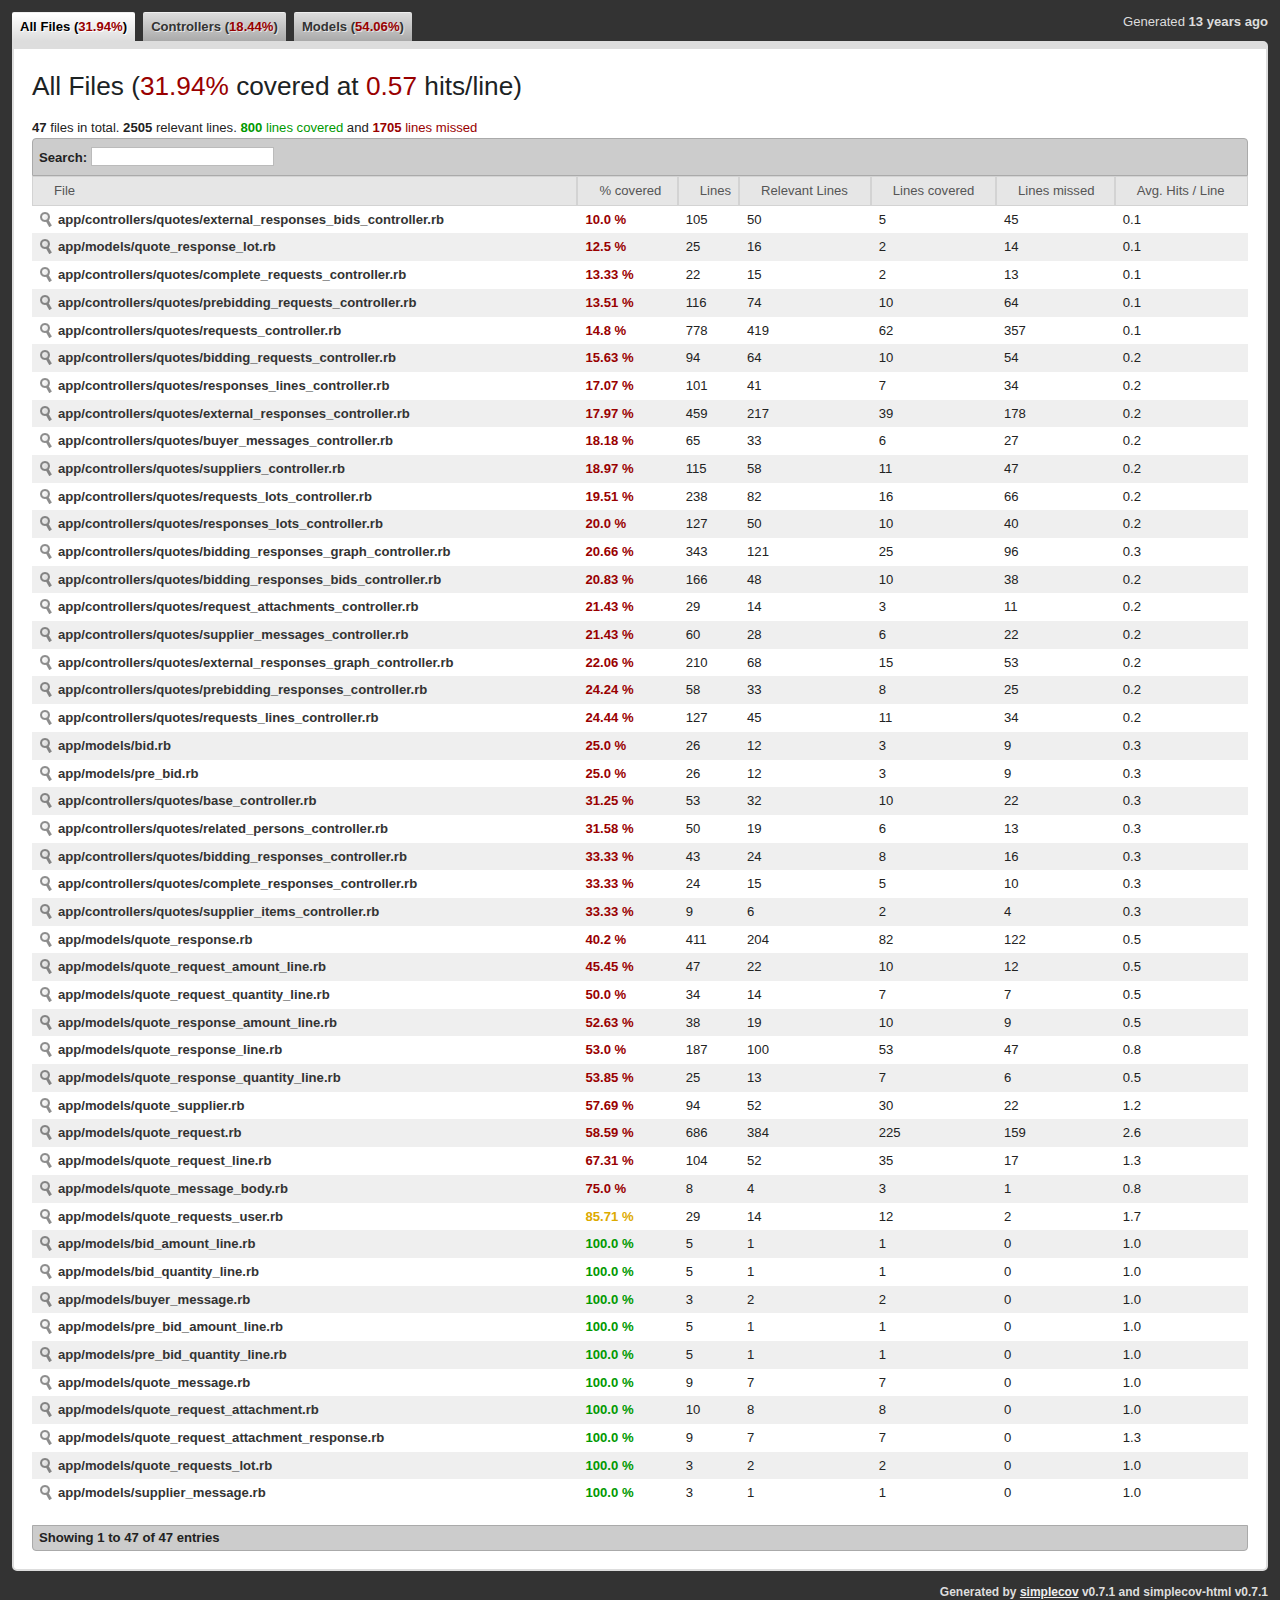
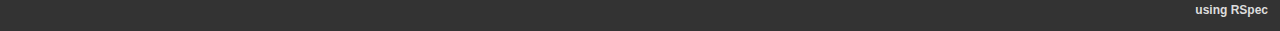
==== commit e59da527: "Code coverage for sourcing improved" ====
--- a/sourcing_coverage/index.html
+++ b/sourcing_coverage/index.html
@@ -14,27 +14,27 @@
       <img src="./assets/0.7.1/loading.gif" alt="loading"/>
     </div>
     <div id="wrapper" style="display:none;">
-      <div class="timestamp">Generated <abbr class="timeago" title="2013-03-28T23:38:48+00:00">2013-03-28T23:38:48+00:00</abbr></div>
+      <div class="timestamp">Generated <abbr class="timeago" title="2013-04-02T11:51:27+00:00">2013-04-02T11:51:27+00:00</abbr></div>
       <ul class="group_tabs"></ul>
 
       <div id="content">
         <div class="file_list_container" id="AllFiles">
   <h2>
     <span class="group_name">All Files</span>
-    (<span class="covered_percent"><span class="red">23.37%</span></span>
+    (<span class="covered_percent"><span class="red">31.94%</span></span>
      covered at
      <span class="covered_strength">
        <span class="red">
-         0.35
+         0.57
        </span>
     </span> hits/line)
   </h2>
   <a name="AllFiles"></a>
   <div>
-    <b>36</b> files in total.
-    <b>1951</b> relevant lines. 
-    <span class="green"><b>456</b> lines covered</span> and
-    <span class="red"><b>1495</b> lines missed </span>
+    <b>47</b> files in total.
+    <b>2505</b> relevant lines. 
+    <span class="green"><b>800</b> lines covered</span> and
+    <span class="red"><b>1705</b> lines missed </span>
   </div>
   <table class="file_list">
     <thead>
@@ -51,7 +51,7 @@
     <tbody>
       
       <tr>
-        <td class="strong"><a href="#18a698fb5d148dd24669e9551a04e690528adafb" class="src_link" title="app/controllers/quotes/base_controller.rb">app/controllers/quotes/base_controller.rb</a></td>
+        <td class="strong"><a href="#8683ea9203d9c60cde78e0f98a48e5e6a6be059f" class="src_link" title="app/controllers/quotes/base_controller.rb">app/controllers/quotes/base_controller.rb</a></td>
         <td class="red strong">31.25 %</td>
         <td>53</td>
         <td>32</td>
@@ -61,7 +61,7 @@
       </tr>
       
       <tr>
-        <td class="strong"><a href="#8aff5be0350a6a018aa7b978e9f804d01d481f4e" class="src_link" title="app/controllers/quotes/bidding_requests_controller.rb">app/controllers/quotes/bidding_requests_controller.rb</a></td>
+        <td class="strong"><a href="#aef85c1474891cb4643cc88a4a69f0538cf68fbf" class="src_link" title="app/controllers/quotes/bidding_requests_controller.rb">app/controllers/quotes/bidding_requests_controller.rb</a></td>
         <td class="red strong">15.63 %</td>
         <td>94</td>
         <td>64</td>
@@ -71,7 +71,7 @@
       </tr>
       
       <tr>
-        <td class="strong"><a href="#e11dcde787c5021c7c8e96d6930822d8d3b72fea" class="src_link" title="app/controllers/quotes/bidding_responses_bids_controller.rb">app/controllers/quotes/bidding_responses_bids_controller.rb</a></td>
+        <td class="strong"><a href="#adf56a0e29939e58eecd64d70940914bb67642fa" class="src_link" title="app/controllers/quotes/bidding_responses_bids_controller.rb">app/controllers/quotes/bidding_responses_bids_controller.rb</a></td>
         <td class="red strong">20.83 %</td>
         <td>166</td>
         <td>48</td>
@@ -81,7 +81,7 @@
       </tr>
       
       <tr>
-        <td class="strong"><a href="#bdbeaf57d4052bad7372efb4949bc5c5b080b612" class="src_link" title="app/controllers/quotes/bidding_responses_controller.rb">app/controllers/quotes/bidding_responses_controller.rb</a></td>
+        <td class="strong"><a href="#c528d194fd296435eace146a1c49d7b570c782da" class="src_link" title="app/controllers/quotes/bidding_responses_controller.rb">app/controllers/quotes/bidding_responses_controller.rb</a></td>
         <td class="red strong">33.33 %</td>
         <td>43</td>
         <td>24</td>
@@ -91,7 +91,7 @@
       </tr>
       
       <tr>
-        <td class="strong"><a href="#5836865c7c6a8568676977535bd719960b75ba3d" class="src_link" title="app/controllers/quotes/bidding_responses_graph_controller.rb">app/controllers/quotes/bidding_responses_graph_controller.rb</a></td>
+        <td class="strong"><a href="#203e521e39efad881090640c7ce2c73c991cd349" class="src_link" title="app/controllers/quotes/bidding_responses_graph_controller.rb">app/controllers/quotes/bidding_responses_graph_controller.rb</a></td>
         <td class="red strong">20.66 %</td>
         <td>343</td>
         <td>121</td>
@@ -101,7 +101,7 @@
       </tr>
       
       <tr>
-        <td class="strong"><a href="#40c3cae046970c251d8f3cd06a182fe1bd81b39b" class="src_link" title="app/controllers/quotes/buyer_messages_controller.rb">app/controllers/quotes/buyer_messages_controller.rb</a></td>
+        <td class="strong"><a href="#f5e71b7d5e714f1d0a44c3c62adb531fb372ef92" class="src_link" title="app/controllers/quotes/buyer_messages_controller.rb">app/controllers/quotes/buyer_messages_controller.rb</a></td>
         <td class="red strong">18.18 %</td>
         <td>65</td>
         <td>33</td>
@@ -111,7 +111,7 @@
       </tr>
       
       <tr>
-        <td class="strong"><a href="#6105f94c53835bd4ef31529ff7a58a7da265e881" class="src_link" title="app/controllers/quotes/complete_requests_controller.rb">app/controllers/quotes/complete_requests_controller.rb</a></td>
+        <td class="strong"><a href="#185a489eca97838410e105b0a9ea652ab636790c" class="src_link" title="app/controllers/quotes/complete_requests_controller.rb">app/controllers/quotes/complete_requests_controller.rb</a></td>
         <td class="red strong">13.33 %</td>
         <td>22</td>
         <td>15</td>
@@ -121,7 +121,7 @@
       </tr>
       
       <tr>
-        <td class="strong"><a href="#6571b7df564eb8ed14d276995b637d5d2bd1edb2" class="src_link" title="app/controllers/quotes/complete_responses_controller.rb">app/controllers/quotes/complete_responses_controller.rb</a></td>
+        <td class="strong"><a href="#882ae31b8658e4727d62dba09269575a712a600b" class="src_link" title="app/controllers/quotes/complete_responses_controller.rb">app/controllers/quotes/complete_responses_controller.rb</a></td>
         <td class="red strong">33.33 %</td>
         <td>24</td>
         <td>15</td>
@@ -131,17 +131,7 @@
       </tr>
       
       <tr>
-        <td class="strong"><a href="#3496b21733f687fc5c7dae2c7fd839ba95fb8ea7" class="src_link" title="app/controllers/quotes/contracts_controller.rb">app/controllers/quotes/contracts_controller.rb</a></td>
-        <td class="red strong">43.48 %</td>
-        <td>40</td>
-        <td>23</td>
-        <td>10</td>
-        <td>13</td>
-        <td>0.4</td>
-      </tr>
-      
-      <tr>
-        <td class="strong"><a href="#bd31d631382e4f5eaab06a3fe18ffe0008299c29" class="src_link" title="app/controllers/quotes/external_responses_bids_controller.rb">app/controllers/quotes/external_responses_bids_controller.rb</a></td>
+        <td class="strong"><a href="#30b500396557cd6c8e33793e028d88a04fe96ea8" class="src_link" title="app/controllers/quotes/external_responses_bids_controller.rb">app/controllers/quotes/external_responses_bids_controller.rb</a></td>
         <td class="red strong">10.0 %</td>
         <td>105</td>
         <td>50</td>
@@ -151,7 +141,7 @@
       </tr>
       
       <tr>
-        <td class="strong"><a href="#a19ba26372589f22b87e46066ee464c5b5f8a26e" class="src_link" title="app/controllers/quotes/external_responses_controller.rb">app/controllers/quotes/external_responses_controller.rb</a></td>
+        <td class="strong"><a href="#ef48241d5e98ce830c4e56372ad8bf7f2b92e051" class="src_link" title="app/controllers/quotes/external_responses_controller.rb">app/controllers/quotes/external_responses_controller.rb</a></td>
         <td class="red strong">17.97 %</td>
         <td>459</td>
         <td>217</td>
@@ -161,7 +151,7 @@
       </tr>
       
       <tr>
-        <td class="strong"><a href="#49edc21545886d1fee2ebec039e6ec238834fda2" class="src_link" title="app/controllers/quotes/external_responses_graph_controller.rb">app/controllers/quotes/external_responses_graph_controller.rb</a></td>
+        <td class="strong"><a href="#0c0cf02bf8175642154b0170f98c7c9d848960c7" class="src_link" title="app/controllers/quotes/external_responses_graph_controller.rb">app/controllers/quotes/external_responses_graph_controller.rb</a></td>
         <td class="red strong">22.06 %</td>
         <td>210</td>
         <td>68</td>
@@ -171,7 +161,7 @@
       </tr>
       
       <tr>
-        <td class="strong"><a href="#886491c92587fe6ff965624c3ba6a714fab743f1" class="src_link" title="app/controllers/quotes/prebidding_requests_controller.rb">app/controllers/quotes/prebidding_requests_controller.rb</a></td>
+        <td class="strong"><a href="#c1082cf08d19ba8e8bbd5b86277d2f3cdca7711b" class="src_link" title="app/controllers/quotes/prebidding_requests_controller.rb">app/controllers/quotes/prebidding_requests_controller.rb</a></td>
         <td class="red strong">13.51 %</td>
         <td>116</td>
         <td>74</td>
@@ -181,7 +171,7 @@
       </tr>
       
       <tr>
-        <td class="strong"><a href="#b1c5f7d7d4abbb8b01a1337e8fa9c93c5fd637db" class="src_link" title="app/controllers/quotes/prebidding_responses_controller.rb">app/controllers/quotes/prebidding_responses_controller.rb</a></td>
+        <td class="strong"><a href="#ad775ebe73f7c1e7b322c0e802a74f4f6de8aaed" class="src_link" title="app/controllers/quotes/prebidding_responses_controller.rb">app/controllers/quotes/prebidding_responses_controller.rb</a></td>
         <td class="red strong">24.24 %</td>
         <td>58</td>
         <td>33</td>
@@ -191,7 +181,7 @@
       </tr>
       
       <tr>
-        <td class="strong"><a href="#6979e84aabddf2dfa102fa8441f3c1c1a222d279" class="src_link" title="app/controllers/quotes/related_persons_controller.rb">app/controllers/quotes/related_persons_controller.rb</a></td>
+        <td class="strong"><a href="#fc8106423bf2d339eca1faec7eb0eb2e0ea53cd2" class="src_link" title="app/controllers/quotes/related_persons_controller.rb">app/controllers/quotes/related_persons_controller.rb</a></td>
         <td class="red strong">31.58 %</td>
         <td>50</td>
         <td>19</td>
@@ -201,7 +191,7 @@
       </tr>
       
       <tr>
-        <td class="strong"><a href="#7c46022784bd3a27018b4141abf7e6780d60a90f" class="src_link" title="app/controllers/quotes/request_attachments_controller.rb">app/controllers/quotes/request_attachments_controller.rb</a></td>
+        <td class="strong"><a href="#deb3c31f544bfd7d7fa27e34bb590853ca42352c" class="src_link" title="app/controllers/quotes/request_attachments_controller.rb">app/controllers/quotes/request_attachments_controller.rb</a></td>
         <td class="red strong">21.43 %</td>
         <td>29</td>
         <td>14</td>
@@ -211,7 +201,7 @@
       </tr>
       
       <tr>
-        <td class="strong"><a href="#ff42c37ae37ce1e0d601bc061a0aa904c1bf84c6" class="src_link" title="app/controllers/quotes/requests_controller.rb">app/controllers/quotes/requests_controller.rb</a></td>
+        <td class="strong"><a href="#016c3d899118abd582abbd791d56c2c4a30b9db1" class="src_link" title="app/controllers/quotes/requests_controller.rb">app/controllers/quotes/requests_controller.rb</a></td>
         <td class="red strong">14.8 %</td>
         <td>778</td>
         <td>419</td>
@@ -221,7 +211,7 @@
       </tr>
       
       <tr>
-        <td class="strong"><a href="#9d304ac29b6af84b464f95d0479db1080ab47645" class="src_link" title="app/controllers/quotes/requests_lines_controller.rb">app/controllers/quotes/requests_lines_controller.rb</a></td>
+        <td class="strong"><a href="#bf81a295d985af7788f6bfbdf3c528e71dafa9bf" class="src_link" title="app/controllers/quotes/requests_lines_controller.rb">app/controllers/quotes/requests_lines_controller.rb</a></td>
         <td class="red strong">24.44 %</td>
         <td>127</td>
         <td>45</td>
@@ -231,7 +221,7 @@
       </tr>
       
       <tr>
-        <td class="strong"><a href="#68b88b69b58cb320b63874e9e9dc8735ae956b7f" class="src_link" title="app/controllers/quotes/requests_lots_controller.rb">app/controllers/quotes/requests_lots_controller.rb</a></td>
+        <td class="strong"><a href="#7d08401f07bae00bfe8930faeac78cd9f11cc6e1" class="src_link" title="app/controllers/quotes/requests_lots_controller.rb">app/controllers/quotes/requests_lots_controller.rb</a></td>
         <td class="red strong">19.51 %</td>
         <td>238</td>
         <td>82</td>
@@ -241,27 +231,7 @@
       </tr>
       
       <tr>
-        <td class="strong"><a href="#b2a1036eb9be5dbea064501381685a35a6494ee6" class="src_link" title="app/controllers/quotes/requisition_headers_controller.rb">app/controllers/quotes/requisition_headers_controller.rb</a></td>
-        <td class="red strong">39.29 %</td>
-        <td>53</td>
-        <td>28</td>
-        <td>11</td>
-        <td>17</td>
-        <td>0.4</td>
-      </tr>
-      
-      <tr>
-        <td class="strong"><a href="#def17dc718ea21b666b8830df98771ae2ccd9df7" class="src_link" title="app/controllers/quotes/responses_controller.rb">app/controllers/quotes/responses_controller.rb</a></td>
-        <td class="red strong">12.63 %</td>
-        <td>182</td>
-        <td>95</td>
-        <td>12</td>
-        <td>83</td>
-        <td>0.1</td>
-      </tr>
-      
-      <tr>
-        <td class="strong"><a href="#18ffa124e7e6675a56a916700b2b7c80b327b373" class="src_link" title="app/controllers/quotes/responses_lines_controller.rb">app/controllers/quotes/responses_lines_controller.rb</a></td>
+        <td class="strong"><a href="#f43a632a658418a6764cad0efbdacd13565ddaeb" class="src_link" title="app/controllers/quotes/responses_lines_controller.rb">app/controllers/quotes/responses_lines_controller.rb</a></td>
         <td class="red strong">17.07 %</td>
         <td>101</td>
         <td>41</td>
@@ -271,7 +241,7 @@
       </tr>
       
       <tr>
-        <td class="strong"><a href="#e51f2dad2b978f945e1aa567096d86fa2d799991" class="src_link" title="app/controllers/quotes/responses_lots_controller.rb">app/controllers/quotes/responses_lots_controller.rb</a></td>
+        <td class="strong"><a href="#3d71351d3207499075fd8a9e455bd551059dbb22" class="src_link" title="app/controllers/quotes/responses_lots_controller.rb">app/controllers/quotes/responses_lots_controller.rb</a></td>
         <td class="red strong">20.0 %</td>
         <td>127</td>
         <td>50</td>
@@ -281,7 +251,7 @@
       </tr>
       
       <tr>
-        <td class="strong"><a href="#08d31f597e6fbe0dba525a21c3d9a7cfc8466154" class="src_link" title="app/controllers/quotes/supplier_items_controller.rb">app/controllers/quotes/supplier_items_controller.rb</a></td>
+        <td class="strong"><a href="#42e3046b2b19609b71ea48d75e928315f2773ac2" class="src_link" title="app/controllers/quotes/supplier_items_controller.rb">app/controllers/quotes/supplier_items_controller.rb</a></td>
         <td class="red strong">33.33 %</td>
         <td>9</td>
         <td>6</td>
@@ -291,7 +261,7 @@
       </tr>
       
       <tr>
-        <td class="strong"><a href="#0ddb419b5586befa502d9ec4f4715e5355c6ca69" class="src_link" title="app/controllers/quotes/supplier_messages_controller.rb">app/controllers/quotes/supplier_messages_controller.rb</a></td>
+        <td class="strong"><a href="#3f2a758245a954e8939eeb958a05ccb88d260bd8" class="src_link" title="app/controllers/quotes/supplier_messages_controller.rb">app/controllers/quotes/supplier_messages_controller.rb</a></td>
         <td class="red strong">21.43 %</td>
         <td>60</td>
         <td>28</td>
@@ -301,7 +271,7 @@
       </tr>
       
       <tr>
-        <td class="strong"><a href="#492bd7cf7bdbfe94917b283dfe55930f56eb9486" class="src_link" title="app/controllers/quotes/suppliers_controller.rb">app/controllers/quotes/suppliers_controller.rb</a></td>
+        <td class="strong"><a href="#be16c9293a588f85ed59e1f49c1e67ac4ecc6b6c" class="src_link" title="app/controllers/quotes/suppliers_controller.rb">app/controllers/quotes/suppliers_controller.rb</a></td>
         <td class="red strong">18.97 %</td>
         <td>115</td>
         <td>58</td>
@@ -311,7 +281,77 @@
       </tr>
       
       <tr>
-        <td class="strong"><a href="#42bd921dda8a2d0d56538dd15f726ee9a034fa99" class="src_link" title="app/models/quote_message.rb">app/models/quote_message.rb</a></td>
+        <td class="strong"><a href="#94af28d525a074966fc3f55dc6cffcc7ed651cbd" class="src_link" title="app/models/bid.rb">app/models/bid.rb</a></td>
+        <td class="red strong">25.0 %</td>
+        <td>26</td>
+        <td>12</td>
+        <td>3</td>
+        <td>9</td>
+        <td>0.3</td>
+      </tr>
+      
+      <tr>
+        <td class="strong"><a href="#78668c3b184544aaabe70811f383eb9d02899d16" class="src_link" title="app/models/bid_amount_line.rb">app/models/bid_amount_line.rb</a></td>
+        <td class="green strong">100.0 %</td>
+        <td>5</td>
+        <td>1</td>
+        <td>1</td>
+        <td>0</td>
+        <td>1.0</td>
+      </tr>
+      
+      <tr>
+        <td class="strong"><a href="#17f669229bed678ae92155e5fa2d609beba245b4" class="src_link" title="app/models/bid_quantity_line.rb">app/models/bid_quantity_line.rb</a></td>
+        <td class="green strong">100.0 %</td>
+        <td>5</td>
+        <td>1</td>
+        <td>1</td>
+        <td>0</td>
+        <td>1.0</td>
+      </tr>
+      
+      <tr>
+        <td class="strong"><a href="#f68b4032435d81283bf318fcf9a2a2b1a216ce20" class="src_link" title="app/models/buyer_message.rb">app/models/buyer_message.rb</a></td>
+        <td class="green strong">100.0 %</td>
+        <td>3</td>
+        <td>2</td>
+        <td>2</td>
+        <td>0</td>
+        <td>1.0</td>
+      </tr>
+      
+      <tr>
+        <td class="strong"><a href="#2bcb4dae50305d873e0e19060ed9f1d9bcc05d9a" class="src_link" title="app/models/pre_bid.rb">app/models/pre_bid.rb</a></td>
+        <td class="red strong">25.0 %</td>
+        <td>26</td>
+        <td>12</td>
+        <td>3</td>
+        <td>9</td>
+        <td>0.3</td>
+      </tr>
+      
+      <tr>
+        <td class="strong"><a href="#1f9c6ed91ba38514c3c393bb0d7036f227ed08cc" class="src_link" title="app/models/pre_bid_amount_line.rb">app/models/pre_bid_amount_line.rb</a></td>
+        <td class="green strong">100.0 %</td>
+        <td>5</td>
+        <td>1</td>
+        <td>1</td>
+        <td>0</td>
+        <td>1.0</td>
+      </tr>
+      
+      <tr>
+        <td class="strong"><a href="#abce4b4a61d1dc318d6ad97a00d0d65f06a1ad5b" class="src_link" title="app/models/pre_bid_quantity_line.rb">app/models/pre_bid_quantity_line.rb</a></td>
+        <td class="green strong">100.0 %</td>
+        <td>5</td>
+        <td>1</td>
+        <td>1</td>
+        <td>0</td>
+        <td>1.0</td>
+      </tr>
+      
+      <tr>
+        <td class="strong"><a href="#1f311080e81461ef182f855ba7a02398fbad4c29" class="src_link" title="app/models/quote_message.rb">app/models/quote_message.rb</a></td>
         <td class="green strong">100.0 %</td>
         <td>9</td>
         <td>7</td>
@@ -321,7 +361,7 @@
       </tr>
       
       <tr>
-        <td class="strong"><a href="#9bf42e5d98d6dece6992c1f51135d3a0e6ebfa12" class="src_link" title="app/models/quote_message_body.rb">app/models/quote_message_body.rb</a></td>
+        <td class="strong"><a href="#0d91401fd9ef356fb9cef98887f3987236cfab7f" class="src_link" title="app/models/quote_message_body.rb">app/models/quote_message_body.rb</a></td>
         <td class="red strong">75.0 %</td>
         <td>8</td>
         <td>4</td>
@@ -331,7 +371,17 @@
       </tr>
       
       <tr>
-        <td class="strong"><a href="#b4337d19a191453d0449ad08693d3ccaea791c69" class="src_link" title="app/models/quote_request_amount_line.rb">app/models/quote_request_amount_line.rb</a></td>
+        <td class="strong"><a href="#51f910ebc7e579ba8d5a4ab407bca18c7f6ad04e" class="src_link" title="app/models/quote_request.rb">app/models/quote_request.rb</a></td>
+        <td class="red strong">58.59 %</td>
+        <td>686</td>
+        <td>384</td>
+        <td>225</td>
+        <td>159</td>
+        <td>2.6</td>
+      </tr>
+      
+      <tr>
+        <td class="strong"><a href="#ec6007caaf4fcb5392f50e5af7651012f2097bac" class="src_link" title="app/models/quote_request_amount_line.rb">app/models/quote_request_amount_line.rb</a></td>
         <td class="red strong">45.45 %</td>
         <td>47</td>
         <td>22</td>
@@ -341,7 +391,27 @@
       </tr>
       
       <tr>
-        <td class="strong"><a href="#6f4cfe14dea1b9cc686612946f1a4485c6dff37b" class="src_link" title="app/models/quote_request_line.rb">app/models/quote_request_line.rb</a></td>
+        <td class="strong"><a href="#a3579a1dfc1b506f257e801eea6af3ba786a323e" class="src_link" title="app/models/quote_request_attachment.rb">app/models/quote_request_attachment.rb</a></td>
+        <td class="green strong">100.0 %</td>
+        <td>10</td>
+        <td>8</td>
+        <td>8</td>
+        <td>0</td>
+        <td>1.0</td>
+      </tr>
+      
+      <tr>
+        <td class="strong"><a href="#5c6f8b6339ea5c1eb81aba4a9bb16a74a01a5611" class="src_link" title="app/models/quote_request_attachment_response.rb">app/models/quote_request_attachment_response.rb</a></td>
+        <td class="green strong">100.0 %</td>
+        <td>9</td>
+        <td>7</td>
+        <td>7</td>
+        <td>0</td>
+        <td>1.3</td>
+      </tr>
+      
+      <tr>
+        <td class="strong"><a href="#395924abfc4454d50032491208c5ad3a8154ba06" class="src_link" title="app/models/quote_request_line.rb">app/models/quote_request_line.rb</a></td>
         <td class="red strong">67.31 %</td>
         <td>104</td>
         <td>52</td>
@@ -351,7 +421,7 @@
       </tr>
       
       <tr>
-        <td class="strong"><a href="#172ac59b8a75f47fb3c61103646c704b60f4d8e9" class="src_link" title="app/models/quote_request_quantity_line.rb">app/models/quote_request_quantity_line.rb</a></td>
+        <td class="strong"><a href="#0beb5a0addc9c34ea87ff49f37cc88ea41cf825f" class="src_link" title="app/models/quote_request_quantity_line.rb">app/models/quote_request_quantity_line.rb</a></td>
         <td class="red strong">50.0 %</td>
         <td>34</td>
         <td>14</td>
@@ -361,7 +431,7 @@
       </tr>
       
       <tr>
-        <td class="strong"><a href="#016ae092f2244faf9a955dfd9af72ea78fd66167" class="src_link" title="app/models/quote_requests_lot.rb">app/models/quote_requests_lot.rb</a></td>
+        <td class="strong"><a href="#220ac86663a72f30dcb35041b7791b513a181ce1" class="src_link" title="app/models/quote_requests_lot.rb">app/models/quote_requests_lot.rb</a></td>
         <td class="green strong">100.0 %</td>
         <td>3</td>
         <td>2</td>
@@ -371,7 +441,27 @@
       </tr>
       
       <tr>
-        <td class="strong"><a href="#100d46d758e39ed516d230501de127358ad06b94" class="src_link" title="app/models/quote_response_amount_line.rb">app/models/quote_response_amount_line.rb</a></td>
+        <td class="strong"><a href="#5dae0fd76a6bcc2af7f8017b3dfac9b5238050cc" class="src_link" title="app/models/quote_requests_user.rb">app/models/quote_requests_user.rb</a></td>
+        <td class="yellow strong">85.71 %</td>
+        <td>29</td>
+        <td>14</td>
+        <td>12</td>
+        <td>2</td>
+        <td>1.7</td>
+      </tr>
+      
+      <tr>
+        <td class="strong"><a href="#bcfff50cf2f37f68ccb70a76e529cf50735e4784" class="src_link" title="app/models/quote_response.rb">app/models/quote_response.rb</a></td>
+        <td class="red strong">40.2 %</td>
+        <td>411</td>
+        <td>204</td>
+        <td>82</td>
+        <td>122</td>
+        <td>0.5</td>
+      </tr>
+      
+      <tr>
+        <td class="strong"><a href="#32b141e6594075511222309aa9d915cb1a06b7fe" class="src_link" title="app/models/quote_response_amount_line.rb">app/models/quote_response_amount_line.rb</a></td>
         <td class="red strong">52.63 %</td>
         <td>38</td>
         <td>19</td>
@@ -381,7 +471,7 @@
       </tr>
       
       <tr>
-        <td class="strong"><a href="#f80efa0d475d425777c025de353a687d318051ca" class="src_link" title="app/models/quote_response_line.rb">app/models/quote_response_line.rb</a></td>
+        <td class="strong"><a href="#24c371991cc6b919505cc2fe3e76daaed924b6b7" class="src_link" title="app/models/quote_response_line.rb">app/models/quote_response_line.rb</a></td>
         <td class="red strong">53.0 %</td>
         <td>187</td>
         <td>100</td>
@@ -391,7 +481,7 @@
       </tr>
       
       <tr>
-        <td class="strong"><a href="#8e68c5e101f6bc83417711a4b8f44a36301f65ca" class="src_link" title="app/models/quote_response_lot.rb">app/models/quote_response_lot.rb</a></td>
+        <td class="strong"><a href="#e195501446d1d182b8ed8504af7a0c5909a92efa" class="src_link" title="app/models/quote_response_lot.rb">app/models/quote_response_lot.rb</a></td>
         <td class="red strong">12.5 %</td>
         <td>25</td>
         <td>16</td>
@@ -401,13 +491,33 @@
       </tr>
       
       <tr>
-        <td class="strong"><a href="#1a103ee9c05ad19553c62211b588317d270bac9e" class="src_link" title="app/models/quote_response_quantity_line.rb">app/models/quote_response_quantity_line.rb</a></td>
+        <td class="strong"><a href="#e063ac2c26295640ae27ff9675d8c6a579e3d8e7" class="src_link" title="app/models/quote_response_quantity_line.rb">app/models/quote_response_quantity_line.rb</a></td>
         <td class="red strong">53.85 %</td>
         <td>25</td>
         <td>13</td>
         <td>7</td>
         <td>6</td>
         <td>0.5</td>
+      </tr>
+      
+      <tr>
+        <td class="strong"><a href="#4f94c8e7088807404067fe2b179cc409d1da545a" class="src_link" title="app/models/quote_supplier.rb">app/models/quote_supplier.rb</a></td>
+        <td class="red strong">57.69 %</td>
+        <td>94</td>
+        <td>52</td>
+        <td>30</td>
+        <td>22</td>
+        <td>1.2</td>
+      </tr>
+      
+      <tr>
+        <td class="strong"><a href="#b24902708fee803d50fddb92c02ef188b4c7a786" class="src_link" title="app/models/supplier_message.rb">app/models/supplier_message.rb</a></td>
+        <td class="green strong">100.0 %</td>
+        <td>3</td>
+        <td>1</td>
+        <td>1</td>
+        <td>0</td>
+        <td>1.0</td>
       </tr>
       
     </tbody>
@@ -419,20 +529,20 @@
           <div class="file_list_container" id="Controllers">
   <h2>
     <span class="group_name">Controllers</span>
-    (<span class="covered_percent"><span class="red">18.8%</span></span>
+    (<span class="covered_percent"><span class="red">18.44%</span></span>
      covered at
      <span class="covered_strength">
        <span class="red">
-         0.22
+         0.21
        </span>
     </span> hits/line)
   </h2>
   <a name="Controllers"></a>
   <div>
-    <b>26</b> files in total.
-    <b>1702</b> relevant lines. 
-    <span class="green"><b>320</b> lines covered</span> and
-    <span class="red"><b>1382</b> lines missed </span>
+    <b>23</b> files in total.
+    <b>1556</b> relevant lines. 
+    <span class="green"><b>287</b> lines covered</span> and
+    <span class="red"><b>1269</b> lines missed </span>
   </div>
   <table class="file_list">
     <thead>
@@ -449,7 +559,7 @@
     <tbody>
       
       <tr>
-        <td class="strong"><a href="#18a698fb5d148dd24669e9551a04e690528adafb" class="src_link" title="app/controllers/quotes/base_controller.rb">app/controllers/quotes/base_controller.rb</a></td>
+        <td class="strong"><a href="#8683ea9203d9c60cde78e0f98a48e5e6a6be059f" class="src_link" title="app/controllers/quotes/base_controller.rb">app/controllers/quotes/base_controller.rb</a></td>
         <td class="red strong">31.25 %</td>
         <td>53</td>
         <td>32</td>
@@ -459,7 +569,7 @@
       </tr>
       
       <tr>
-        <td class="strong"><a href="#8aff5be0350a6a018aa7b978e9f804d01d481f4e" class="src_link" title="app/controllers/quotes/bidding_requests_controller.rb">app/controllers/quotes/bidding_requests_controller.rb</a></td>
+        <td class="strong"><a href="#aef85c1474891cb4643cc88a4a69f0538cf68fbf" class="src_link" title="app/controllers/quotes/bidding_requests_controller.rb">app/controllers/quotes/bidding_requests_controller.rb</a></td>
         <td class="red strong">15.63 %</td>
         <td>94</td>
         <td>64</td>
@@ -469,7 +579,7 @@
       </tr>
       
       <tr>
-        <td class="strong"><a href="#e11dcde787c5021c7c8e96d6930822d8d3b72fea" class="src_link" title="app/controllers/quotes/bidding_responses_bids_controller.rb">app/controllers/quotes/bidding_responses_bids_controller.rb</a></td>
+        <td class="strong"><a href="#adf56a0e29939e58eecd64d70940914bb67642fa" class="src_link" title="app/controllers/quotes/bidding_responses_bids_controller.rb">app/controllers/quotes/bidding_responses_bids_controller.rb</a></td>
         <td class="red strong">20.83 %</td>
         <td>166</td>
         <td>48</td>
@@ -479,7 +589,7 @@
       </tr>
       
       <tr>
-        <td class="strong"><a href="#bdbeaf57d4052bad7372efb4949bc5c5b080b612" class="src_link" title="app/controllers/quotes/bidding_responses_controller.rb">app/controllers/quotes/bidding_responses_controller.rb</a></td>
+        <td class="strong"><a href="#c528d194fd296435eace146a1c49d7b570c782da" class="src_link" title="app/controllers/quotes/bidding_responses_controller.rb">app/controllers/quotes/bidding_responses_controller.rb</a></td>
         <td class="red strong">33.33 %</td>
         <td>43</td>
         <td>24</td>
@@ -489,7 +599,7 @@
       </tr>
       
       <tr>
-        <td class="strong"><a href="#5836865c7c6a8568676977535bd719960b75ba3d" class="src_link" title="app/controllers/quotes/bidding_responses_graph_controller.rb">app/controllers/quotes/bidding_responses_graph_controller.rb</a></td>
+        <td class="strong"><a href="#203e521e39efad881090640c7ce2c73c991cd349" class="src_link" title="app/controllers/quotes/bidding_responses_graph_controller.rb">app/controllers/quotes/bidding_responses_graph_controller.rb</a></td>
         <td class="red strong">20.66 %</td>
         <td>343</td>
         <td>121</td>
@@ -499,7 +609,7 @@
       </tr>
       
       <tr>
-        <td class="strong"><a href="#40c3cae046970c251d8f3cd06a182fe1bd81b39b" class="src_link" title="app/controllers/quotes/buyer_messages_controller.rb">app/controllers/quotes/buyer_messages_controller.rb</a></td>
+        <td class="strong"><a href="#f5e71b7d5e714f1d0a44c3c62adb531fb372ef92" class="src_link" title="app/controllers/quotes/buyer_messages_controller.rb">app/controllers/quotes/buyer_messages_controller.rb</a></td>
         <td class="red strong">18.18 %</td>
         <td>65</td>
         <td>33</td>
@@ -509,7 +619,7 @@
       </tr>
       
       <tr>
-        <td class="strong"><a href="#6105f94c53835bd4ef31529ff7a58a7da265e881" class="src_link" title="app/controllers/quotes/complete_requests_controller.rb">app/controllers/quotes/complete_requests_controller.rb</a></td>
+        <td class="strong"><a href="#185a489eca97838410e105b0a9ea652ab636790c" class="src_link" title="app/controllers/quotes/complete_requests_controller.rb">app/controllers/quotes/complete_requests_controller.rb</a></td>
         <td class="red strong">13.33 %</td>
         <td>22</td>
         <td>15</td>
@@ -519,7 +629,7 @@
       </tr>
       
       <tr>
-        <td class="strong"><a href="#6571b7df564eb8ed14d276995b637d5d2bd1edb2" class="src_link" title="app/controllers/quotes/complete_responses_controller.rb">app/controllers/quotes/complete_responses_controller.rb</a></td>
+        <td class="strong"><a href="#882ae31b8658e4727d62dba09269575a712a600b" class="src_link" title="app/controllers/quotes/complete_responses_controller.rb">app/controllers/quotes/complete_responses_controller.rb</a></td>
         <td class="red strong">33.33 %</td>
         <td>24</td>
         <td>15</td>
@@ -529,17 +639,7 @@
       </tr>
       
       <tr>
-        <td class="strong"><a href="#3496b21733f687fc5c7dae2c7fd839ba95fb8ea7" class="src_link" title="app/controllers/quotes/contracts_controller.rb">app/controllers/quotes/contracts_controller.rb</a></td>
-        <td class="red strong">43.48 %</td>
-        <td>40</td>
-        <td>23</td>
-        <td>10</td>
-        <td>13</td>
-        <td>0.4</td>
-      </tr>
-      
-      <tr>
-        <td class="strong"><a href="#bd31d631382e4f5eaab06a3fe18ffe0008299c29" class="src_link" title="app/controllers/quotes/external_responses_bids_controller.rb">app/controllers/quotes/external_responses_bids_controller.rb</a></td>
+        <td class="strong"><a href="#30b500396557cd6c8e33793e028d88a04fe96ea8" class="src_link" title="app/controllers/quotes/external_responses_bids_controller.rb">app/controllers/quotes/external_responses_bids_controller.rb</a></td>
         <td class="red strong">10.0 %</td>
         <td>105</td>
         <td>50</td>
@@ -549,7 +649,7 @@
       </tr>
       
       <tr>
-        <td class="strong"><a href="#a19ba26372589f22b87e46066ee464c5b5f8a26e" class="src_link" title="app/controllers/quotes/external_responses_controller.rb">app/controllers/quotes/external_responses_controller.rb</a></td>
+        <td class="strong"><a href="#ef48241d5e98ce830c4e56372ad8bf7f2b92e051" class="src_link" title="app/controllers/quotes/external_responses_controller.rb">app/controllers/quotes/external_responses_controller.rb</a></td>
         <td class="red strong">17.97 %</td>
         <td>459</td>
         <td>217</td>
@@ -559,7 +659,7 @@
       </tr>
       
       <tr>
-        <td class="strong"><a href="#49edc21545886d1fee2ebec039e6ec238834fda2" class="src_link" title="app/controllers/quotes/external_responses_graph_controller.rb">app/controllers/quotes/external_responses_graph_controller.rb</a></td>
+        <td class="strong"><a href="#0c0cf02bf8175642154b0170f98c7c9d848960c7" class="src_link" title="app/controllers/quotes/external_responses_graph_controller.rb">app/controllers/quotes/external_responses_graph_controller.rb</a></td>
         <td class="red strong">22.06 %</td>
         <td>210</td>
         <td>68</td>
@@ -569,7 +669,7 @@
       </tr>
       
       <tr>
-        <td class="strong"><a href="#886491c92587fe6ff965624c3ba6a714fab743f1" class="src_link" title="app/controllers/quotes/prebidding_requests_controller.rb">app/controllers/quotes/prebidding_requests_controller.rb</a></td>
+        <td class="strong"><a href="#c1082cf08d19ba8e8bbd5b86277d2f3cdca7711b" class="src_link" title="app/controllers/quotes/prebidding_requests_controller.rb">app/controllers/quotes/prebidding_requests_controller.rb</a></td>
         <td class="red strong">13.51 %</td>
         <td>116</td>
         <td>74</td>
@@ -579,7 +679,7 @@
       </tr>
       
       <tr>
-        <td class="strong"><a href="#b1c5f7d7d4abbb8b01a1337e8fa9c93c5fd637db" class="src_link" title="app/controllers/quotes/prebidding_responses_controller.rb">app/controllers/quotes/prebidding_responses_controller.rb</a></td>
+        <td class="strong"><a href="#ad775ebe73f7c1e7b322c0e802a74f4f6de8aaed" class="src_link" title="app/controllers/quotes/prebidding_responses_controller.rb">app/controllers/quotes/prebidding_responses_controller.rb</a></td>
         <td class="red strong">24.24 %</td>
         <td>58</td>
         <td>33</td>
@@ -589,7 +689,7 @@
       </tr>
       
       <tr>
-        <td class="strong"><a href="#6979e84aabddf2dfa102fa8441f3c1c1a222d279" class="src_link" title="app/controllers/quotes/related_persons_controller.rb">app/controllers/quotes/related_persons_controller.rb</a></td>
+        <td class="strong"><a href="#fc8106423bf2d339eca1faec7eb0eb2e0ea53cd2" class="src_link" title="app/controllers/quotes/related_persons_controller.rb">app/controllers/quotes/related_persons_controller.rb</a></td>
         <td class="red strong">31.58 %</td>
         <td>50</td>
         <td>19</td>
@@ -599,7 +699,7 @@
       </tr>
       
       <tr>
-        <td class="strong"><a href="#7c46022784bd3a27018b4141abf7e6780d60a90f" class="src_link" title="app/controllers/quotes/request_attachments_controller.rb">app/controllers/quotes/request_attachments_controller.rb</a></td>
+        <td class="strong"><a href="#deb3c31f544bfd7d7fa27e34bb590853ca42352c" class="src_link" title="app/controllers/quotes/request_attachments_controller.rb">app/controllers/quotes/request_attachments_controller.rb</a></td>
         <td class="red strong">21.43 %</td>
         <td>29</td>
         <td>14</td>
@@ -609,7 +709,7 @@
       </tr>
       
       <tr>
-        <td class="strong"><a href="#ff42c37ae37ce1e0d601bc061a0aa904c1bf84c6" class="src_link" title="app/controllers/quotes/requests_controller.rb">app/controllers/quotes/requests_controller.rb</a></td>
+        <td class="strong"><a href="#016c3d899118abd582abbd791d56c2c4a30b9db1" class="src_link" title="app/controllers/quotes/requests_controller.rb">app/controllers/quotes/requests_controller.rb</a></td>
         <td class="red strong">14.8 %</td>
         <td>778</td>
         <td>419</td>
@@ -619,7 +719,7 @@
       </tr>
       
       <tr>
-        <td class="strong"><a href="#9d304ac29b6af84b464f95d0479db1080ab47645" class="src_link" title="app/controllers/quotes/requests_lines_controller.rb">app/controllers/quotes/requests_lines_controller.rb</a></td>
+        <td class="strong"><a href="#bf81a295d985af7788f6bfbdf3c528e71dafa9bf" class="src_link" title="app/controllers/quotes/requests_lines_controller.rb">app/controllers/quotes/requests_lines_controller.rb</a></td>
         <td class="red strong">24.44 %</td>
         <td>127</td>
         <td>45</td>
@@ -629,7 +729,7 @@
       </tr>
       
       <tr>
-        <td class="strong"><a href="#68b88b69b58cb320b63874e9e9dc8735ae956b7f" class="src_link" title="app/controllers/quotes/requests_lots_controller.rb">app/controllers/quotes/requests_lots_controller.rb</a></td>
+        <td class="strong"><a href="#7d08401f07bae00bfe8930faeac78cd9f11cc6e1" class="src_link" title="app/controllers/quotes/requests_lots_controller.rb">app/controllers/quotes/requests_lots_controller.rb</a></td>
         <td class="red strong">19.51 %</td>
         <td>238</td>
         <td>82</td>
@@ -639,27 +739,7 @@
       </tr>
       
       <tr>
-        <td class="strong"><a href="#b2a1036eb9be5dbea064501381685a35a6494ee6" class="src_link" title="app/controllers/quotes/requisition_headers_controller.rb">app/controllers/quotes/requisition_headers_controller.rb</a></td>
-        <td class="red strong">39.29 %</td>
-        <td>53</td>
-        <td>28</td>
-        <td>11</td>
-        <td>17</td>
-        <td>0.4</td>
-      </tr>
-      
-      <tr>
-        <td class="strong"><a href="#def17dc718ea21b666b8830df98771ae2ccd9df7" class="src_link" title="app/controllers/quotes/responses_controller.rb">app/controllers/quotes/responses_controller.rb</a></td>
-        <td class="red strong">12.63 %</td>
-        <td>182</td>
-        <td>95</td>
-        <td>12</td>
-        <td>83</td>
-        <td>0.1</td>
-      </tr>
-      
-      <tr>
-        <td class="strong"><a href="#18ffa124e7e6675a56a916700b2b7c80b327b373" class="src_link" title="app/controllers/quotes/responses_lines_controller.rb">app/controllers/quotes/responses_lines_controller.rb</a></td>
+        <td class="strong"><a href="#f43a632a658418a6764cad0efbdacd13565ddaeb" class="src_link" title="app/controllers/quotes/responses_lines_controller.rb">app/controllers/quotes/responses_lines_controller.rb</a></td>
         <td class="red strong">17.07 %</td>
         <td>101</td>
         <td>41</td>
@@ -669,7 +749,7 @@
       </tr>
       
       <tr>
-        <td class="strong"><a href="#e51f2dad2b978f945e1aa567096d86fa2d799991" class="src_link" title="app/controllers/quotes/responses_lots_controller.rb">app/controllers/quotes/responses_lots_controller.rb</a></td>
+        <td class="strong"><a href="#3d71351d3207499075fd8a9e455bd551059dbb22" class="src_link" title="app/controllers/quotes/responses_lots_controller.rb">app/controllers/quotes/responses_lots_controller.rb</a></td>
         <td class="red strong">20.0 %</td>
         <td>127</td>
         <td>50</td>
@@ -679,7 +759,7 @@
       </tr>
       
       <tr>
-        <td class="strong"><a href="#08d31f597e6fbe0dba525a21c3d9a7cfc8466154" class="src_link" title="app/controllers/quotes/supplier_items_controller.rb">app/controllers/quotes/supplier_items_controller.rb</a></td>
+        <td class="strong"><a href="#42e3046b2b19609b71ea48d75e928315f2773ac2" class="src_link" title="app/controllers/quotes/supplier_items_controller.rb">app/controllers/quotes/supplier_items_controller.rb</a></td>
         <td class="red strong">33.33 %</td>
         <td>9</td>
         <td>6</td>
@@ -689,7 +769,7 @@
       </tr>
       
       <tr>
-        <td class="strong"><a href="#0ddb419b5586befa502d9ec4f4715e5355c6ca69" class="src_link" title="app/controllers/quotes/supplier_messages_controller.rb">app/controllers/quotes/supplier_messages_controller.rb</a></td>
+        <td class="strong"><a href="#3f2a758245a954e8939eeb958a05ccb88d260bd8" class="src_link" title="app/controllers/quotes/supplier_messages_controller.rb">app/controllers/quotes/supplier_messages_controller.rb</a></td>
         <td class="red strong">21.43 %</td>
         <td>60</td>
         <td>28</td>
@@ -699,7 +779,7 @@
       </tr>
       
       <tr>
-        <td class="strong"><a href="#492bd7cf7bdbfe94917b283dfe55930f56eb9486" class="src_link" title="app/controllers/quotes/suppliers_controller.rb">app/controllers/quotes/suppliers_controller.rb</a></td>
+        <td class="strong"><a href="#be16c9293a588f85ed59e1f49c1e67ac4ecc6b6c" class="src_link" title="app/controllers/quotes/suppliers_controller.rb">app/controllers/quotes/suppliers_controller.rb</a></td>
         <td class="red strong">18.97 %</td>
         <td>115</td>
         <td>58</td>
@@ -713,23 +793,23 @@
 </div>
 
         
-          <div class="file_list_container" id="Mailers">
+          <div class="file_list_container" id="Models">
   <h2>
-    <span class="group_name">Mailers</span>
-    (<span class="covered_percent"><span class="green">100.0%</span></span>
+    <span class="group_name">Models</span>
+    (<span class="covered_percent"><span class="red">54.06%</span></span>
      covered at
      <span class="covered_strength">
        <span class="red">
-         0.0
+         0.91
        </span>
     </span> hits/line)
   </h2>
-  <a name="Mailers"></a>
+  <a name="Models"></a>
   <div>
-    <b>0</b> files in total.
-    <b>0.0</b> relevant lines. 
-    <span class="green"><b>0.0</b> lines covered</span> and
-    <span class="red"><b>0.0</b> lines missed </span>
+    <b>24</b> files in total.
+    <b>949</b> relevant lines. 
+    <span class="green"><b>513</b> lines covered</span> and
+    <span class="red"><b>436</b> lines missed </span>
   </div>
   <table class="file_list">
     <thead>
@@ -745,45 +825,78 @@
     </thead>
     <tbody>
       
-    </tbody>
-  </table>
-</div>
-
-        
-          <div class="file_list_container" id="Models">
-  <h2>
-    <span class="group_name">Models</span>
-    (<span class="covered_percent"><span class="red">54.62%</span></span>
-     covered at
-     <span class="covered_strength">
-       <span class="red">
-         0.7
-       </span>
-    </span> hits/line)
-  </h2>
-  <a name="Models"></a>
-  <div>
-    <b>10</b> files in total.
-    <b>249</b> relevant lines. 
-    <span class="green"><b>136</b> lines covered</span> and
-    <span class="red"><b>113</b> lines missed </span>
-  </div>
-  <table class="file_list">
-    <thead>
       <tr>
-        <th>File</th>
-        <th>% covered</th>
-        <th>Lines</th>
-        <th>Relevant Lines</th>
-        <th>Lines covered</th>
-        <th>Lines missed</th>
-        <th>Avg. Hits / Line</th>
+        <td class="strong"><a href="#94af28d525a074966fc3f55dc6cffcc7ed651cbd" class="src_link" title="app/models/bid.rb">app/models/bid.rb</a></td>
+        <td class="red strong">25.0 %</td>
+        <td>26</td>
+        <td>12</td>
+        <td>3</td>
+        <td>9</td>
+        <td>0.3</td>
       </tr>
-    </thead>
-    <tbody>
       
       <tr>
-        <td class="strong"><a href="#42bd921dda8a2d0d56538dd15f726ee9a034fa99" class="src_link" title="app/models/quote_message.rb">app/models/quote_message.rb</a></td>
+        <td class="strong"><a href="#78668c3b184544aaabe70811f383eb9d02899d16" class="src_link" title="app/models/bid_amount_line.rb">app/models/bid_amount_line.rb</a></td>
+        <td class="green strong">100.0 %</td>
+        <td>5</td>
+        <td>1</td>
+        <td>1</td>
+        <td>0</td>
+        <td>1.0</td>
+      </tr>
+      
+      <tr>
+        <td class="strong"><a href="#17f669229bed678ae92155e5fa2d609beba245b4" class="src_link" title="app/models/bid_quantity_line.rb">app/models/bid_quantity_line.rb</a></td>
+        <td class="green strong">100.0 %</td>
+        <td>5</td>
+        <td>1</td>
+        <td>1</td>
+        <td>0</td>
+        <td>1.0</td>
+      </tr>
+      
+      <tr>
+        <td class="strong"><a href="#f68b4032435d81283bf318fcf9a2a2b1a216ce20" class="src_link" title="app/models/buyer_message.rb">app/models/buyer_message.rb</a></td>
+        <td class="green strong">100.0 %</td>
+        <td>3</td>
+        <td>2</td>
+        <td>2</td>
+        <td>0</td>
+        <td>1.0</td>
+      </tr>
+      
+      <tr>
+        <td class="strong"><a href="#2bcb4dae50305d873e0e19060ed9f1d9bcc05d9a" class="src_link" title="app/models/pre_bid.rb">app/models/pre_bid.rb</a></td>
+        <td class="red strong">25.0 %</td>
+        <td>26</td>
+        <td>12</td>
+        <td>3</td>
+        <td>9</td>
+        <td>0.3</td>
+      </tr>
+      
+      <tr>
+        <td class="strong"><a href="#1f9c6ed91ba38514c3c393bb0d7036f227ed08cc" class="src_link" title="app/models/pre_bid_amount_line.rb">app/models/pre_bid_amount_line.rb</a></td>
+        <td class="green strong">100.0 %</td>
+        <td>5</td>
+        <td>1</td>
+        <td>1</td>
+        <td>0</td>
+        <td>1.0</td>
+      </tr>
+      
+      <tr>
+        <td class="strong"><a href="#abce4b4a61d1dc318d6ad97a00d0d65f06a1ad5b" class="src_link" title="app/models/pre_bid_quantity_line.rb">app/models/pre_bid_quantity_line.rb</a></td>
+        <td class="green strong">100.0 %</td>
+        <td>5</td>
+        <td>1</td>
+        <td>1</td>
+        <td>0</td>
+        <td>1.0</td>
+      </tr>
+      
+      <tr>
+        <td class="strong"><a href="#1f311080e81461ef182f855ba7a02398fbad4c29" class="src_link" title="app/models/quote_message.rb">app/models/quote_message.rb</a></td>
         <td class="green strong">100.0 %</td>
         <td>9</td>
         <td>7</td>
@@ -793,7 +906,7 @@
       </tr>
       
       <tr>
-        <td class="strong"><a href="#9bf42e5d98d6dece6992c1f51135d3a0e6ebfa12" class="src_link" title="app/models/quote_message_body.rb">app/models/quote_message_body.rb</a></td>
+        <td class="strong"><a href="#0d91401fd9ef356fb9cef98887f3987236cfab7f" class="src_link" title="app/models/quote_message_body.rb">app/models/quote_message_body.rb</a></td>
         <td class="red strong">75.0 %</td>
         <td>8</td>
         <td>4</td>
@@ -803,7 +916,17 @@
       </tr>
       
       <tr>
-        <td class="strong"><a href="#b4337d19a191453d0449ad08693d3ccaea791c69" class="src_link" title="app/models/quote_request_amount_line.rb">app/models/quote_request_amount_line.rb</a></td>
+        <td class="strong"><a href="#51f910ebc7e579ba8d5a4ab407bca18c7f6ad04e" class="src_link" title="app/models/quote_request.rb">app/models/quote_request.rb</a></td>
+        <td class="red strong">58.59 %</td>
+        <td>686</td>
+        <td>384</td>
+        <td>225</td>
+        <td>159</td>
+        <td>2.6</td>
+      </tr>
+      
+      <tr>
+        <td class="strong"><a href="#ec6007caaf4fcb5392f50e5af7651012f2097bac" class="src_link" title="app/models/quote_request_amount_line.rb">app/models/quote_request_amount_line.rb</a></td>
         <td class="red strong">45.45 %</td>
         <td>47</td>
         <td>22</td>
@@ -813,7 +936,27 @@
       </tr>
       
       <tr>
-        <td class="strong"><a href="#6f4cfe14dea1b9cc686612946f1a4485c6dff37b" class="src_link" title="app/models/quote_request_line.rb">app/models/quote_request_line.rb</a></td>
+        <td class="strong"><a href="#a3579a1dfc1b506f257e801eea6af3ba786a323e" class="src_link" title="app/models/quote_request_attachment.rb">app/models/quote_request_attachment.rb</a></td>
+        <td class="green strong">100.0 %</td>
+        <td>10</td>
+        <td>8</td>
+        <td>8</td>
+        <td>0</td>
+        <td>1.0</td>
+      </tr>
+      
+      <tr>
+        <td class="strong"><a href="#5c6f8b6339ea5c1eb81aba4a9bb16a74a01a5611" class="src_link" title="app/models/quote_request_attachment_response.rb">app/models/quote_request_attachment_response.rb</a></td>
+        <td class="green strong">100.0 %</td>
+        <td>9</td>
+        <td>7</td>
+        <td>7</td>
+        <td>0</td>
+        <td>1.3</td>
+      </tr>
+      
+      <tr>
+        <td class="strong"><a href="#395924abfc4454d50032491208c5ad3a8154ba06" class="src_link" title="app/models/quote_request_line.rb">app/models/quote_request_line.rb</a></td>
         <td class="red strong">67.31 %</td>
         <td>104</td>
         <td>52</td>
@@ -823,7 +966,7 @@
       </tr>
       
       <tr>
-        <td class="strong"><a href="#172ac59b8a75f47fb3c61103646c704b60f4d8e9" class="src_link" title="app/models/quote_request_quantity_line.rb">app/models/quote_request_quantity_line.rb</a></td>
+        <td class="strong"><a href="#0beb5a0addc9c34ea87ff49f37cc88ea41cf825f" class="src_link" title="app/models/quote_request_quantity_line.rb">app/models/quote_request_quantity_line.rb</a></td>
         <td class="red strong">50.0 %</td>
         <td>34</td>
         <td>14</td>
@@ -833,7 +976,7 @@
       </tr>
       
       <tr>
-        <td class="strong"><a href="#016ae092f2244faf9a955dfd9af72ea78fd66167" class="src_link" title="app/models/quote_requests_lot.rb">app/models/quote_requests_lot.rb</a></td>
+        <td class="strong"><a href="#220ac86663a72f30dcb35041b7791b513a181ce1" class="src_link" title="app/models/quote_requests_lot.rb">app/models/quote_requests_lot.rb</a></td>
         <td class="green strong">100.0 %</td>
         <td>3</td>
         <td>2</td>
@@ -843,7 +986,27 @@
       </tr>
       
       <tr>
-        <td class="strong"><a href="#100d46d758e39ed516d230501de127358ad06b94" class="src_link" title="app/models/quote_response_amount_line.rb">app/models/quote_response_amount_line.rb</a></td>
+        <td class="strong"><a href="#5dae0fd76a6bcc2af7f8017b3dfac9b5238050cc" class="src_link" title="app/models/quote_requests_user.rb">app/models/quote_requests_user.rb</a></td>
+        <td class="yellow strong">85.71 %</td>
+        <td>29</td>
+        <td>14</td>
+        <td>12</td>
+        <td>2</td>
+        <td>1.7</td>
+      </tr>
+      
+      <tr>
+        <td class="strong"><a href="#bcfff50cf2f37f68ccb70a76e529cf50735e4784" class="src_link" title="app/models/quote_response.rb">app/models/quote_response.rb</a></td>
+        <td class="red strong">40.2 %</td>
+        <td>411</td>
+        <td>204</td>
+        <td>82</td>
+        <td>122</td>
+        <td>0.5</td>
+      </tr>
+      
+      <tr>
+        <td class="strong"><a href="#32b141e6594075511222309aa9d915cb1a06b7fe" class="src_link" title="app/models/quote_response_amount_line.rb">app/models/quote_response_amount_line.rb</a></td>
         <td class="red strong">52.63 %</td>
         <td>38</td>
         <td>19</td>
@@ -853,7 +1016,7 @@
       </tr>
       
       <tr>
-        <td class="strong"><a href="#f80efa0d475d425777c025de353a687d318051ca" class="src_link" title="app/models/quote_response_line.rb">app/models/quote_response_line.rb</a></td>
+        <td class="strong"><a href="#24c371991cc6b919505cc2fe3e76daaed924b6b7" class="src_link" title="app/models/quote_response_line.rb">app/models/quote_response_line.rb</a></td>
         <td class="red strong">53.0 %</td>
         <td>187</td>
         <td>100</td>
@@ -863,7 +1026,7 @@
       </tr>
       
       <tr>
-        <td class="strong"><a href="#8e68c5e101f6bc83417711a4b8f44a36301f65ca" class="src_link" title="app/models/quote_response_lot.rb">app/models/quote_response_lot.rb</a></td>
+        <td class="strong"><a href="#e195501446d1d182b8ed8504af7a0c5909a92efa" class="src_link" title="app/models/quote_response_lot.rb">app/models/quote_response_lot.rb</a></td>
         <td class="red strong">12.5 %</td>
         <td>25</td>
         <td>16</td>
@@ -873,13 +1036,33 @@
       </tr>
       
       <tr>
-        <td class="strong"><a href="#1a103ee9c05ad19553c62211b588317d270bac9e" class="src_link" title="app/models/quote_response_quantity_line.rb">app/models/quote_response_quantity_line.rb</a></td>
+        <td class="strong"><a href="#e063ac2c26295640ae27ff9675d8c6a579e3d8e7" class="src_link" title="app/models/quote_response_quantity_line.rb">app/models/quote_response_quantity_line.rb</a></td>
         <td class="red strong">53.85 %</td>
         <td>25</td>
         <td>13</td>
         <td>7</td>
         <td>6</td>
         <td>0.5</td>
+      </tr>
+      
+      <tr>
+        <td class="strong"><a href="#4f94c8e7088807404067fe2b179cc409d1da545a" class="src_link" title="app/models/quote_supplier.rb">app/models/quote_supplier.rb</a></td>
+        <td class="red strong">57.69 %</td>
+        <td>94</td>
+        <td>52</td>
+        <td>30</td>
+        <td>22</td>
+        <td>1.2</td>
+      </tr>
+      
+      <tr>
+        <td class="strong"><a href="#b24902708fee803d50fddb92c02ef188b4c7a786" class="src_link" title="app/models/supplier_message.rb">app/models/supplier_message.rb</a></td>
+        <td class="green strong">100.0 %</td>
+        <td>3</td>
+        <td>1</td>
+        <td>1</td>
+        <td>0</td>
+        <td>1.0</td>
       </tr>
       
     </tbody>
@@ -897,7 +1080,7 @@
     
       <div class="source_files">
       
-        <div class="source_table" id="18a698fb5d148dd24669e9551a04e690528adafb">
+        <div class="source_table" id="8683ea9203d9c60cde78e0f98a48e5e6a6be059f">
   <div class="header">
     <h3>app/controllers/quotes/base_controller.rb</h3>
     <h4><span class="red">31.25 %</span> covered</h4>
@@ -1233,7 +1416,7 @@
   </pre>
 </div>
       
-        <div class="source_table" id="8aff5be0350a6a018aa7b978e9f804d01d481f4e">
+        <div class="source_table" id="aef85c1474891cb4643cc88a4a69f0538cf68fbf">
   <div class="header">
     <h3>app/controllers/quotes/bidding_requests_controller.rb</h3>
     <h4><span class="red">15.63 %</span> covered</h4>
@@ -1815,7 +1998,7 @@
   </pre>
 </div>
       
-        <div class="source_table" id="e11dcde787c5021c7c8e96d6930822d8d3b72fea">
+        <div class="source_table" id="adf56a0e29939e58eecd64d70940914bb67642fa">
   <div class="header">
     <h3>app/controllers/quotes/bidding_responses_bids_controller.rb</h3>
     <h4><span class="red">20.83 %</span> covered</h4>
@@ -1964,7 +2147,7 @@
         <li class="never" data-hits="" data-linenumber="23">
           
           
-          <code class="ruby">                      .quote_responses.bids.submitted.order(:id).last</code>
+          <code class="ruby">                      .quote_responses.submitted.order(:id).last</code>
         </li>
       
         <li class="never" data-hits="" data-linenumber="24">
@@ -2222,7 +2405,7 @@
         <li class="never" data-hits="" data-linenumber="66">
           
           
-          <code class="ruby">                    .quote_responses.bids.submitted.order(:id).last</code>
+          <code class="ruby">                    .quote_responses.submitted.order(:id).last</code>
         </li>
       
         <li class="never" data-hits="" data-linenumber="67">
@@ -2438,7 +2621,7 @@
         <li class="never" data-hits="" data-linenumber="102">
           
           
-          <code class="ruby">          :total =&gt; ( supplier.quote_responses.bids.submitted.order(:submitted_at).last.lines.map { |line| </code>
+          <code class="ruby">          :total =&gt; ( supplier.quote_responses.submitted.order(:submitted_at).last.lines.map { |line| </code>
         </li>
       
         <li class="missed" data-hits="0" data-linenumber="103">
@@ -2696,7 +2879,7 @@
         <li class="never" data-hits="" data-linenumber="145">
           
           
-          <code class="ruby">                      .quote_responses.bids.submitted.last</code>
+          <code class="ruby">                      .quote_responses.submitted.last</code>
         </li>
       
         <li class="never" data-hits="" data-linenumber="146">
@@ -2829,7 +3012,7 @@
   </pre>
 </div>
       
-        <div class="source_table" id="bdbeaf57d4052bad7372efb4949bc5c5b080b612">
+        <div class="source_table" id="c528d194fd296435eace146a1c49d7b570c782da">
   <div class="header">
     <h3>app/controllers/quotes/bidding_responses_controller.rb</h3>
     <h4><span class="red">33.33 %</span> covered</h4>
@@ -3105,7 +3288,7 @@
   </pre>
 </div>
       
-        <div class="source_table" id="5836865c7c6a8568676977535bd719960b75ba3d">
+        <div class="source_table" id="203e521e39efad881090640c7ce2c73c991cd349">
   <div class="header">
     <h3>app/controllers/quotes/bidding_responses_graph_controller.rb</h3>
     <h4><span class="red">20.66 %</span> covered</h4>
@@ -3164,7 +3347,7 @@
         <li class="covered" data-hits="1" data-linenumber="8">
           <span class="hits">1</span>
           
-          <code class="ruby">  skip_before_filter :authorize_action, :only =&gt; [:items_and_lots, :suppliers]</code>
+          <code class="ruby">  skip_before_filter :authorize_action, :only =&gt; [:items_and_lots]</code>
         </li>
       
         <li class="never" data-hits="" data-linenumber="9">
@@ -5181,7 +5364,7 @@
   </pre>
 </div>
       
-        <div class="source_table" id="40c3cae046970c251d8f3cd06a182fe1bd81b39b">
+        <div class="source_table" id="f5e71b7d5e714f1d0a44c3c62adb531fb372ef92">
   <div class="header">
     <h3>app/controllers/quotes/buyer_messages_controller.rb</h3>
     <h4><span class="red">18.18 %</span> covered</h4>
@@ -5589,7 +5772,7 @@
   </pre>
 </div>
       
-        <div class="source_table" id="6105f94c53835bd4ef31529ff7a58a7da265e881">
+        <div class="source_table" id="185a489eca97838410e105b0a9ea652ab636790c">
   <div class="header">
     <h3>app/controllers/quotes/complete_requests_controller.rb</h3>
     <h4><span class="red">13.33 %</span> covered</h4>
@@ -5739,7 +5922,7 @@
   </pre>
 </div>
       
-        <div class="source_table" id="6571b7df564eb8ed14d276995b637d5d2bd1edb2">
+        <div class="source_table" id="882ae31b8658e4727d62dba09269575a712a600b">
   <div class="header">
     <h3>app/controllers/quotes/complete_responses_controller.rb</h3>
     <h4><span class="red">33.33 %</span> covered</h4>
@@ -5901,265 +6084,7 @@
   </pre>
 </div>
       
-        <div class="source_table" id="3496b21733f687fc5c7dae2c7fd839ba95fb8ea7">
-  <div class="header">
-    <h3>app/controllers/quotes/contracts_controller.rb</h3>
-    <h4><span class="red">43.48 %</span> covered</h4>
-    <div>
-      <b>23</b> relevant lines. 
-      <span class="green"><b>10</b> lines covered</span> and
-      <span class="red"><b>13</b> lines missed.</span>
-    </div>
-  </div>
-  
-  <pre>
-    <ol>
-      
-        <li class="covered" data-hits="1" data-linenumber="1">
-          <span class="hits">1</span>
-          
-          <code class="ruby">class Quotes::ContractsController &lt; ContractsController</code>
-        </li>
-      
-        <li class="covered" data-hits="1" data-linenumber="2">
-          <span class="hits">1</span>
-          
-          <code class="ruby">  before_filter :load_quote_response</code>
-        </li>
-      
-        <li class="covered" data-hits="1" data-linenumber="3">
-          <span class="hits">1</span>
-          
-          <code class="ruby">  before_filter :load_contract</code>
-        </li>
-      
-        <li class="never" data-hits="" data-linenumber="4">
-          
-          
-          <code class="ruby"></code>
-        </li>
-      
-        <li class="covered" data-hits="1" data-linenumber="5">
-          <span class="hits">1</span>
-          
-          <code class="ruby">  def new</code>
-        </li>
-      
-        <li class="missed" data-hits="0" data-linenumber="6">
-          
-          
-          <code class="ruby">    super</code>
-        </li>
-      
-        <li class="missed" data-hits="0" data-linenumber="7">
-          
-          
-          <code class="ruby">    render 'contracts/new'</code>
-        </li>
-      
-        <li class="never" data-hits="" data-linenumber="8">
-          
-          
-          <code class="ruby">  end</code>
-        </li>
-      
-        <li class="never" data-hits="" data-linenumber="9">
-          
-          
-          <code class="ruby"></code>
-        </li>
-      
-        <li class="covered" data-hits="1" data-linenumber="10">
-          <span class="hits">1</span>
-          
-          <code class="ruby">  private</code>
-        </li>
-      
-        <li class="never" data-hits="" data-linenumber="11">
-          
-          
-          <code class="ruby"></code>
-        </li>
-      
-        <li class="covered" data-hits="1" data-linenumber="12">
-          <span class="hits">1</span>
-          
-          <code class="ruby">  def after_contract_create_path</code>
-        </li>
-      
-        <li class="missed" data-hits="0" data-linenumber="13">
-          
-          
-          <code class="ruby">    edit_quotes_internal_response_url(@quote_response.quote_supplier.id)</code>
-        </li>
-      
-        <li class="never" data-hits="" data-linenumber="14">
-          
-          
-          <code class="ruby">  end</code>
-        </li>
-      
-        <li class="never" data-hits="" data-linenumber="15">
-          
-          
-          <code class="ruby"></code>
-        </li>
-      
-        <li class="covered" data-hits="1" data-linenumber="16">
-          <span class="hits">1</span>
-          
-          <code class="ruby">  def load_quote_response</code>
-        </li>
-      
-        <li class="missed" data-hits="0" data-linenumber="17">
-          
-          
-          <code class="ruby">    @quote_response = QuoteResponse.find(params[:response_id])</code>
-        </li>
-      
-        <li class="never" data-hits="" data-linenumber="18">
-          
-          
-          <code class="ruby">  end</code>
-        </li>
-      
-        <li class="never" data-hits="" data-linenumber="19">
-          
-          
-          <code class="ruby"></code>
-        </li>
-      
-        <li class="covered" data-hits="1" data-linenumber="20">
-          <span class="hits">1</span>
-          
-          <code class="ruby">  def load_contract</code>
-        </li>
-      
-        <li class="missed" data-hits="0" data-linenumber="21">
-          
-          
-          <code class="ruby">    @contract = if action_name == 'new'</code>
-        </li>
-      
-        <li class="missed" data-hits="0" data-linenumber="22">
-          
-          
-          <code class="ruby">      Contract.new(:start_date =&gt; Date.today, :business_groups =&gt; [BusinessGroup.find(1)], :use_order_windows =&gt; false)</code>
-        </li>
-      
-        <li class="never" data-hits="" data-linenumber="23">
-          
-          
-          <code class="ruby">    else</code>
-        </li>
-      
-        <li class="missed" data-hits="0" data-linenumber="24">
-          
-          
-          <code class="ruby">      Contract.new</code>
-        </li>
-      
-        <li class="never" data-hits="" data-linenumber="25">
-          
-          
-          <code class="ruby">    end</code>
-        </li>
-      
-        <li class="never" data-hits="" data-linenumber="26">
-          
-          
-          <code class="ruby"></code>
-        </li>
-      
-        <li class="missed" data-hits="0" data-linenumber="27">
-          
-          
-          <code class="ruby">    @contract.supplier        = @quote_response.supplier</code>
-        </li>
-      
-        <li class="missed" data-hits="0" data-linenumber="28">
-          
-          
-          <code class="ruby">    @contract.quote_response  = @quote_response </code>
-        </li>
-      
-        <li class="never" data-hits="" data-linenumber="29">
-          
-          
-          <code class="ruby">  end</code>
-        </li>
-      
-        <li class="never" data-hits="" data-linenumber="30">
-          
-          
-          <code class="ruby"></code>
-        </li>
-      
-        <li class="covered" data-hits="1" data-linenumber="31">
-          <span class="hits">1</span>
-          
-          <code class="ruby">  def do_save</code>
-        </li>
-      
-        <li class="missed" data-hits="0" data-linenumber="32">
-          
-          
-          <code class="ruby">    @contract.supplier = Supplier.active.find_by_name(params[:supplier][:name]) if @contract.supplier.nil? &amp;&amp; params[:supplier] &amp;&amp; params[:supplier][:name]</code>
-        </li>
-      
-        <li class="missed" data-hits="0" data-linenumber="33">
-          
-          
-          <code class="ruby">    @contract.quote_response = @quote_response</code>
-        </li>
-      
-        <li class="missed" data-hits="0" data-linenumber="34">
-          
-          
-          <code class="ruby">    @contract.save_with_custom_validations &amp;&amp; (publish? ? @contract.publish! : true ) &amp;&amp; create_supplier_items_from_quote</code>
-        </li>
-      
-        <li class="never" data-hits="" data-linenumber="35">
-          
-          
-          <code class="ruby">  end</code>
-        </li>
-      
-        <li class="never" data-hits="" data-linenumber="36">
-          
-          
-          <code class="ruby"></code>
-        </li>
-      
-        <li class="covered" data-hits="1" data-linenumber="37">
-          <span class="hits">1</span>
-          
-          <code class="ruby">  def create_supplier_items_from_quote</code>
-        </li>
-      
-        <li class="missed" data-hits="0" data-linenumber="38">
-          
-          
-          <code class="ruby">     @quote_response.create_supplier_items(@contract)</code>
-        </li>
-      
-        <li class="never" data-hits="" data-linenumber="39">
-          
-          
-          <code class="ruby">  end</code>
-        </li>
-      
-        <li class="never" data-hits="" data-linenumber="40">
-          
-          
-          <code class="ruby">end</code>
-        </li>
-      
-    </ol>
-  </pre>
-</div>
-      
-        <div class="source_table" id="bd31d631382e4f5eaab06a3fe18ffe0008299c29">
+        <div class="source_table" id="30b500396557cd6c8e33793e028d88a04fe96ea8">
   <div class="header">
     <h3>app/controllers/quotes/external_responses_bids_controller.rb</h3>
     <h4><span class="red">10.0 %</span> covered</h4>
@@ -6662,7 +6587,7 @@
         <li class="never" data-hits="" data-linenumber="82">
           
           
-          <code class="ruby">          :total =&gt; ( supplier.quote_responses.bids.submitted.order(:submitted_at).last.lines.map { |line| </code>
+          <code class="ruby">          :total =&gt; ( supplier.quote_responses.submitted.order(:submitted_at).last.lines.map { |line| </code>
         </li>
       
         <li class="missed" data-hits="0" data-linenumber="83">
@@ -6807,7 +6732,7 @@
   </pre>
 </div>
       
-        <div class="source_table" id="a19ba26372589f22b87e46066ee464c5b5f8a26e">
+        <div class="source_table" id="ef48241d5e98ce830c4e56372ad8bf7f2b92e051">
   <div class="header">
     <h3>app/controllers/quotes/external_responses_controller.rb</h3>
     <h4><span class="red">17.97 %</span> covered</h4>
@@ -7112,7 +7037,7 @@
         <li class="missed" data-hits="0" data-linenumber="49">
           
           
-          <code class="ruby">    if @quote_request.bidding?</code>
+          <code class="ruby">    if @quote_request.bidding? || (@quote_request.competitive_bidding? &amp;&amp; @quote_request.closed?)</code>
         </li>
       
         <li class="missed" data-hits="0" data-linenumber="50">
@@ -9579,7 +9504,7 @@
   </pre>
 </div>
       
-        <div class="source_table" id="49edc21545886d1fee2ebec039e6ec238834fda2">
+        <div class="source_table" id="0c0cf02bf8175642154b0170f98c7c9d848960c7">
   <div class="header">
     <h3>app/controllers/quotes/external_responses_graph_controller.rb</h3>
     <h4><span class="red">22.06 %</span> covered</h4>
@@ -10857,7 +10782,7 @@
   </pre>
 </div>
       
-        <div class="source_table" id="886491c92587fe6ff965624c3ba6a714fab743f1">
+        <div class="source_table" id="c1082cf08d19ba8e8bbd5b86277d2f3cdca7711b">
   <div class="header">
     <h3>app/controllers/quotes/prebidding_requests_controller.rb</h3>
     <h4><span class="red">13.51 %</span> covered</h4>
@@ -11571,7 +11496,7 @@
   </pre>
 </div>
       
-        <div class="source_table" id="b1c5f7d7d4abbb8b01a1337e8fa9c93c5fd637db">
+        <div class="source_table" id="ad775ebe73f7c1e7b322c0e802a74f4f6de8aaed">
   <div class="header">
     <h3>app/controllers/quotes/prebidding_responses_controller.rb</h3>
     <h4><span class="red">24.24 %</span> covered</h4>
@@ -11937,7 +11862,7 @@
   </pre>
 </div>
       
-        <div class="source_table" id="6979e84aabddf2dfa102fa8441f3c1c1a222d279">
+        <div class="source_table" id="fc8106423bf2d339eca1faec7eb0eb2e0ea53cd2">
   <div class="header">
     <h3>app/controllers/quotes/related_persons_controller.rb</h3>
     <h4><span class="red">31.58 %</span> covered</h4>
@@ -12255,7 +12180,7 @@
   </pre>
 </div>
       
-        <div class="source_table" id="7c46022784bd3a27018b4141abf7e6780d60a90f">
+        <div class="source_table" id="deb3c31f544bfd7d7fa27e34bb590853ca42352c">
   <div class="header">
     <h3>app/controllers/quotes/request_attachments_controller.rb</h3>
     <h4><span class="red">21.43 %</span> covered</h4>
@@ -12447,7 +12372,7 @@
   </pre>
 </div>
       
-        <div class="source_table" id="ff42c37ae37ce1e0d601bc061a0aa904c1bf84c6">
+        <div class="source_table" id="016c3d899118abd582abbd791d56c2c4a30b9db1">
   <div class="header">
     <h3>app/controllers/quotes/requests_controller.rb</h3>
     <h4><span class="red">14.8 %</span> covered</h4>
@@ -17133,7 +17058,7 @@
   </pre>
 </div>
       
-        <div class="source_table" id="9d304ac29b6af84b464f95d0479db1080ab47645">
+        <div class="source_table" id="bf81a295d985af7788f6bfbdf3c528e71dafa9bf">
   <div class="header">
     <h3>app/controllers/quotes/requests_lines_controller.rb</h3>
     <h4><span class="red">24.44 %</span> covered</h4>
@@ -17913,7 +17838,7 @@
   </pre>
 </div>
       
-        <div class="source_table" id="68b88b69b58cb320b63874e9e9dc8735ae956b7f">
+        <div class="source_table" id="7d08401f07bae00bfe8930faeac78cd9f11cc6e1">
   <div class="header">
     <h3>app/controllers/quotes/requests_lots_controller.rb</h3>
     <h4><span class="red">19.51 %</span> covered</h4>
@@ -19359,1453 +19284,7 @@
   </pre>
 </div>
       
-        <div class="source_table" id="b2a1036eb9be5dbea064501381685a35a6494ee6">
-  <div class="header">
-    <h3>app/controllers/quotes/requisition_headers_controller.rb</h3>
-    <h4><span class="red">39.29 %</span> covered</h4>
-    <div>
-      <b>28</b> relevant lines. 
-      <span class="green"><b>11</b> lines covered</span> and
-      <span class="red"><b>17</b> lines missed.</span>
-    </div>
-  </div>
-  
-  <pre>
-    <ol>
-      
-        <li class="covered" data-hits="1" data-linenumber="1">
-          <span class="hits">1</span>
-          
-          <code class="ruby">class Quotes::RequisitionHeadersController &lt; RequisitionHeadersController</code>
-        </li>
-      
-        <li class="covered" data-hits="1" data-linenumber="2">
-          <span class="hits">1</span>
-          
-          <code class="ruby">  before_filter :load_response</code>
-        </li>
-      
-        <li class="covered" data-hits="1" data-linenumber="3">
-          <span class="hits">1</span>
-          
-          <code class="ruby">  before_filter :load_requisition_header</code>
-        </li>
-      
-        <li class="covered" data-hits="1" data-linenumber="4">
-          <span class="hits">1</span>
-          
-          <code class="ruby">  before_filter :pending_buyer_action_check, :only =&gt; :update</code>
-        </li>
-      
-        <li class="never" data-hits="" data-linenumber="5">
-          
-          
-          <code class="ruby"></code>
-        </li>
-      
-        <li class="never" data-hits="" data-linenumber="6">
-          
-          
-          <code class="ruby">  #used to post sourcing response data back to original spot bid req</code>
-        </li>
-      
-        <li class="covered" data-hits="1" data-linenumber="7">
-          <span class="hits">1</span>
-          
-          <code class="ruby">  def update</code>
-        </li>
-      
-        <li class="missed" data-hits="0" data-linenumber="8">
-          
-          
-          <code class="ruby">    @requisition_header.return_from_spot_bid(@quote_response)</code>
-        </li>
-      
-        <li class="never" data-hits="" data-linenumber="9">
-          
-          
-          <code class="ruby"></code>
-        </li>
-      
-        <li class="missed" data-hits="0" data-linenumber="10">
-          
-          
-          <code class="ruby">    flash[:notice] = translate('quotes_controller.quote_lines_have_been')</code>
-        </li>
-      
-        <li class="missed" data-hits="0" data-linenumber="11">
-          
-          
-          <code class="ruby">    redirect_to :controller =&gt; '/buying', :action =&gt; 'edit', :id =&gt; @requisition_header    </code>
-        </li>
-      
-        <li class="never" data-hits="" data-linenumber="12">
-          
-          
-          <code class="ruby">  end</code>
-        </li>
-      
-        <li class="never" data-hits="" data-linenumber="13">
-          
-          
-          <code class="ruby"></code>
-        </li>
-      
-        <li class="never" data-hits="" data-linenumber="14">
-          
-          
-          <code class="ruby"></code>
-        </li>
-      
-        <li class="never" data-hits="" data-linenumber="15">
-          
-          
-          <code class="ruby">  #used to create a complete new req from and awarded sourcing response</code>
-        </li>
-      
-        <li class="covered" data-hits="1" data-linenumber="16">
-          <span class="hits">1</span>
-          
-          <code class="ruby">  def create</code>
-        </li>
-      
-        <li class="missed" data-hits="0" data-linenumber="17">
-          
-          
-          <code class="ruby">    @requisition_header.save(:validate =&gt; false)</code>
-        </li>
-      
-        <li class="missed" data-hits="0" data-linenumber="18">
-          
-          
-          <code class="ruby">    flash[:notice] = translate('quotes_controller.requisition_id_created_from', :id =&gt; @requisition_header.id, :position =&gt; @quote_response.position, :quote_request =&gt; @quote_response.quote_request.id)</code>
-        </li>
-      
-        <li class="missed" data-hits="0" data-linenumber="19">
-          
-          
-          <code class="ruby">    redirect_to :controller =&gt; '/requisition_headers', :action =&gt; 'edit', :id =&gt; @requisition_header</code>
-        </li>
-      
-        <li class="never" data-hits="" data-linenumber="20">
-          
-          
-          <code class="ruby">  end</code>
-        </li>
-      
-        <li class="never" data-hits="" data-linenumber="21">
-          
-          
-          <code class="ruby">  </code>
-        </li>
-      
-        <li class="covered" data-hits="1" data-linenumber="22">
-          <span class="hits">1</span>
-          
-          <code class="ruby">  private </code>
-        </li>
-      
-        <li class="never" data-hits="" data-linenumber="23">
-          
-          
-          <code class="ruby"></code>
-        </li>
-      
-        <li class="covered" data-hits="1" data-linenumber="24">
-          <span class="hits">1</span>
-          
-          <code class="ruby">  def load_response</code>
-        </li>
-      
-        <li class="missed" data-hits="0" data-linenumber="25">
-          
-          
-          <code class="ruby">    @quote_response = QuoteResponse.find(params[:response_id])</code>
-        </li>
-      
-        <li class="never" data-hits="" data-linenumber="26">
-          
-          
-          <code class="ruby">  end</code>
-        </li>
-      
-        <li class="never" data-hits="" data-linenumber="27">
-          
-          
-          <code class="ruby"></code>
-        </li>
-      
-        <li class="covered" data-hits="1" data-linenumber="28">
-          <span class="hits">1</span>
-          
-          <code class="ruby">  def load_requisition_header</code>
-        </li>
-      
-        <li class="missed" data-hits="0" data-linenumber="29">
-          
-          
-          <code class="ruby">    @requisition_header = if action_name == 'update'</code>
-        </li>
-      
-        <li class="missed" data-hits="0" data-linenumber="30">
-          
-          
-          <code class="ruby">      @quote_response.quote_request.requisition_header</code>
-        </li>
-      
-        <li class="never" data-hits="" data-linenumber="31">
-          
-          
-          <code class="ruby">    elsif action_name == 'create'</code>
-        </li>
-      
-        <li class="missed" data-hits="0" data-linenumber="32">
-          
-          
-          <code class="ruby">      RequisitionHeader.create_from_quote_response(@quote_response)</code>
-        </li>
-      
-        <li class="never" data-hits="" data-linenumber="33">
-          
-          
-          <code class="ruby">    end  </code>
-        </li>
-      
-        <li class="never" data-hits="" data-linenumber="34">
-          
-          
-          <code class="ruby"></code>
-        </li>
-      
-        <li class="missed" data-hits="0" data-linenumber="35">
-          
-          
-          <code class="ruby">    if @requisition_header.blank?</code>
-        </li>
-      
-        <li class="missed" data-hits="0" data-linenumber="36">
-          
-          
-          <code class="ruby">      flash[:warning] = &quot;This event is not a spot bid and has no requisition.&quot;</code>
-        </li>
-      
-        <li class="missed" data-hits="0" data-linenumber="37">
-          
-          
-          <code class="ruby">      redirect_to :back</code>
-        </li>
-      
-        <li class="never" data-hits="" data-linenumber="38">
-          
-          
-          <code class="ruby">    end</code>
-        </li>
-      
-        <li class="never" data-hits="" data-linenumber="39">
-          
-          
-          <code class="ruby">  end</code>
-        </li>
-      
-        <li class="never" data-hits="" data-linenumber="40">
-          
-          
-          <code class="ruby"></code>
-        </li>
-      
-        <li class="covered" data-hits="1" data-linenumber="41">
-          <span class="hits">1</span>
-          
-          <code class="ruby">  def pending_buyer_action_check</code>
-        </li>
-      
-        <li class="missed" data-hits="0" data-linenumber="42">
-          
-          
-          <code class="ruby">    unless @requisition_header.pending_buyer_action?</code>
-        </li>
-      
-        <li class="missed" data-hits="0" data-linenumber="43">
-          
-          
-          <code class="ruby">      flash[:warning] = translate('quotes_controller.quotes_can_only_be')</code>
-        </li>
-      
-        <li class="missed" data-hits="0" data-linenumber="44">
-          
-          
-          <code class="ruby">      redirect_to :back</code>
-        </li>
-      
-        <li class="never" data-hits="" data-linenumber="45">
-          
-          
-          <code class="ruby">    end</code>
-        </li>
-      
-        <li class="never" data-hits="" data-linenumber="46">
-          
-          
-          <code class="ruby">  end</code>
-        </li>
-      
-        <li class="never" data-hits="" data-linenumber="47">
-          
-          
-          <code class="ruby"></code>
-        </li>
-      
-        <li class="never" data-hits="" data-linenumber="48">
-          
-          
-          <code class="ruby"></code>
-        </li>
-      
-        <li class="covered" data-hits="1" data-linenumber="49">
-          <span class="hits">1</span>
-          
-          <code class="ruby">  def ensure_authorized_for_requisition</code>
-        </li>
-      
-        <li class="missed" data-hits="0" data-linenumber="50">
-          
-          
-          <code class="ruby">    true</code>
-        </li>
-      
-        <li class="never" data-hits="" data-linenumber="51">
-          
-          
-          <code class="ruby">  end</code>
-        </li>
-      
-        <li class="never" data-hits="" data-linenumber="52">
-          
-          
-          <code class="ruby"></code>
-        </li>
-      
-        <li class="never" data-hits="" data-linenumber="53">
-          
-          
-          <code class="ruby">end</code>
-        </li>
-      
-    </ol>
-  </pre>
-</div>
-      
-        <div class="source_table" id="def17dc718ea21b666b8830df98771ae2ccd9df7">
-  <div class="header">
-    <h3>app/controllers/quotes/responses_controller.rb</h3>
-    <h4><span class="red">12.63 %</span> covered</h4>
-    <div>
-      <b>95</b> relevant lines. 
-      <span class="green"><b>12</b> lines covered</span> and
-      <span class="red"><b>83</b> lines missed.</span>
-    </div>
-  </div>
-  
-  <pre>
-    <ol>
-      
-        <li class="never" data-hits="" data-linenumber="1">
-          
-          
-          <code class="ruby"># -*- coding: utf-8 -*-</code>
-        </li>
-      
-        <li class="never" data-hits="" data-linenumber="2">
-          
-          
-          <code class="ruby"></code>
-        </li>
-      
-        <li class="covered" data-hits="1" data-linenumber="3">
-          <span class="hits">1</span>
-          
-          <code class="ruby">class Quotes::ResponsesController &lt; Quotes::BaseController</code>
-        </li>
-      
-        <li class="never" data-hits="" data-linenumber="4">
-          
-          
-          <code class="ruby">  </code>
-        </li>
-      
-        <li class="covered" data-hits="1" data-linenumber="5">
-          <span class="hits">1</span>
-          
-          <code class="ruby">  verify :method =&gt; :post, :only =&gt; [:update]</code>
-        </li>
-      
-        <li class="covered" data-hits="1" data-linenumber="6">
-          <span class="hits">1</span>
-          
-          <code class="ruby">  verify :method =&gt; :get, :only =&gt; [:new, :edit, :compare]</code>
-        </li>
-      
-        <li class="covered" data-hits="1" data-linenumber="7">
-          <span class="hits">1</span>
-          
-          <code class="ruby">  verify :method =&gt; :delete, :only =&gt; [:destroy]</code>
-        </li>
-      
-        <li class="never" data-hits="" data-linenumber="8">
-          
-          
-          <code class="ruby"></code>
-        </li>
-      
-        <li class="never" data-hits="" data-linenumber="9">
-          
-          
-          <code class="ruby">  ##</code>
-        </li>
-      
-        <li class="never" data-hits="" data-linenumber="10">
-          
-          
-          <code class="ruby">  #</code>
-        </li>
-      
-        <li class="never" data-hits="" data-linenumber="11">
-          
-          
-          <code class="ruby">  #</code>
-        </li>
-      
-        <li class="covered" data-hits="1" data-linenumber="12">
-          <span class="hits">1</span>
-          
-          <code class="ruby">  def new</code>
-        </li>
-      
-        <li class="missed" data-hits="0" data-linenumber="13">
-          
-          
-          <code class="ruby">    @quote_request = QuoteRequest.find(params[:id])</code>
-        </li>
-      
-        <li class="missed" data-hits="0" data-linenumber="14">
-          
-          
-          <code class="ruby">    @quote_response = @quote_request.responses.find_by_state_and_created_by('working', User.current_user) unless params[:force_new]</code>
-        </li>
-      
-        <li class="missed" data-hits="0" data-linenumber="15">
-          
-          
-          <code class="ruby">    if @quote_response.nil?</code>
-        </li>
-      
-        <li class="missed" data-hits="0" data-linenumber="16">
-          
-          
-          <code class="ruby">      @quote_response = QuoteResponse.new_from_quote_request(@quote_request)</code>
-        </li>
-      
-        <li class="never" data-hits="" data-linenumber="17">
-          
-          
-          <code class="ruby">    else</code>
-        </li>
-      
-        <li class="never" data-hits="" data-linenumber="18">
-          
-          
-          <code class="ruby">      # There's no way for user to add quote response lines, but there is</code>
-        </li>
-      
-        <li class="never" data-hits="" data-linenumber="19">
-          
-          
-          <code class="ruby">      # a way to delete them all.  So, if empty response, re-add the lines.</code>
-        </li>
-      
-        <li class="missed" data-hits="0" data-linenumber="20">
-          
-          
-          <code class="ruby">      @quote_response.add_quote_response_lines unless @quote_response.lines.any?</code>
-        </li>
-      
-        <li class="missed" data-hits="0" data-linenumber="21">
-          
-          
-          <code class="ruby">      flash.now[:notice] = translate('quotes_controller.editing_existing_draft')</code>
-        </li>
-      
-        <li class="never" data-hits="" data-linenumber="22">
-          
-          
-          <code class="ruby">    end</code>
-        </li>
-      
-        <li class="never" data-hits="" data-linenumber="23">
-          
-          
-          <code class="ruby">    # edit_response</code>
-        </li>
-      
-        <li class="missed" data-hits="0" data-linenumber="24">
-          
-          
-          <code class="ruby">    @quote_response.submitted_at ||= Time.zone.today </code>
-        </li>
-      
-        <li class="missed" data-hits="0" data-linenumber="25">
-          
-          
-          <code class="ruby">    @quote_response.initialize_form_responses</code>
-        </li>
-      
-        <li class="missed" data-hits="0" data-linenumber="26">
-          
-          
-          <code class="ruby">    @title = translate('quotes_controller.submit_response_for_rfq', :id =&gt; @quote_request.id)</code>
-        </li>
-      
-        <li class="missed" data-hits="0" data-linenumber="27">
-          
-          
-          <code class="ruby">    @title_modifier = &quot; &lt;span class='smaller'&gt;#{I18n.translate('quotes_controller.submit_response')}&lt;/span&gt; &quot;</code>
-        </li>
-      
-        <li class="missed" data-hits="0" data-linenumber="28">
-          
-          
-          <code class="ruby">    render :action =&gt; 'edit'</code>
-        </li>
-      
-        <li class="never" data-hits="" data-linenumber="29">
-          
-          
-          <code class="ruby">  end</code>
-        </li>
-      
-        <li class="never" data-hits="" data-linenumber="30">
-          
-          
-          <code class="ruby"></code>
-        </li>
-      
-        <li class="never" data-hits="" data-linenumber="31">
-          
-          
-          <code class="ruby"></code>
-        </li>
-      
-        <li class="never" data-hits="" data-linenumber="32">
-          
-          
-          <code class="ruby">  ##</code>
-        </li>
-      
-        <li class="never" data-hits="" data-linenumber="33">
-          
-          
-          <code class="ruby">  #</code>
-        </li>
-      
-        <li class="never" data-hits="" data-linenumber="34">
-          
-          
-          <code class="ruby">  #</code>
-        </li>
-      
-        <li class="covered" data-hits="1" data-linenumber="35">
-          <span class="hits">1</span>
-          
-          <code class="ruby">  def create</code>
-        </li>
-      
-        <li class="missed" data-hits="0" data-linenumber="36">
-          
-          
-          <code class="ruby">    @quote_request = QuoteRequest.find(params[:quote_request_id])</code>
-        </li>
-      
-        <li class="missed" data-hits="0" data-linenumber="37">
-          
-          
-          <code class="ruby">    @quote_response = @quote_request.responses.build</code>
-        </li>
-      
-        <li class="missed" data-hits="0" data-linenumber="38">
-          
-          
-          <code class="ruby">    @quote_response.attributes = params[:quote_response]</code>
-        </li>
-      
-        <li class="never" data-hits="" data-linenumber="39">
-          
-          
-          <code class="ruby">    #function find_or_create_from_hash removed</code>
-        </li>
-      
-        <li class="never" data-hits="" data-linenumber="40">
-          
-          
-          <code class="ruby">    #@quote_response.quote_supplier = QuoteSupplier.find_or_create_from_hash(params[:quote_supplier])</code>
-        </li>
-      
-        <li class="never" data-hits="" data-linenumber="41">
-          
-          
-          <code class="ruby">    #</code>
-        </li>
-      
-        <li class="missed" data-hits="0" data-linenumber="42">
-          
-          
-          <code class="ruby">    @quote_response.response_line_attributes = params[:response_line] || {}</code>
-        </li>
-      
-        <li class="missed" data-hits="0" data-linenumber="43">
-          
-          
-          <code class="ruby">    @quote_response.soft_submit</code>
-        </li>
-      
-        <li class="missed" data-hits="0" data-linenumber="44">
-          
-          
-          <code class="ruby">    if @quote_response.save</code>
-        </li>
-      
-        <li class="missed" data-hits="0" data-linenumber="45">
-          
-          
-          <code class="ruby">      if params[:award] == 'award'</code>
-        </li>
-      
-        <li class="missed" data-hits="0" data-linenumber="46">
-          
-          
-          <code class="ruby">        if (existing_supplier = Supplier.find_by_name(@quote_response.quote_supplier.name)) &amp;&amp; @quote_response.quote_supplier.is_a?(QuoteNewSupplier)</code>
-        </li>
-      
-        <li class="missed" data-hits="0" data-linenumber="47">
-          
-          
-          <code class="ruby">          @quote_response.promote_quote_supplier(existing_supplier)</code>
-        </li>
-      
-        <li class="never" data-hits="" data-linenumber="48">
-          
-          
-          <code class="ruby">        end</code>
-        </li>
-      
-        <li class="missed" data-hits="0" data-linenumber="49">
-          
-          
-          <code class="ruby">        if @quote_response.quote_supplier.is_a?(QuoteNewSupplier)</code>
-        </li>
-      
-        <li class="missed" data-hits="0" data-linenumber="50">
-          
-          
-          <code class="ruby">          redirect_to :action =&gt; activate_quotes_supliers_path, :id =&gt; @quote_response</code>
-        </li>
-      
-        <li class="never" data-hits="" data-linenumber="51">
-          
-          
-          <code class="ruby">        else</code>
-        </li>
-      
-        <li class="missed" data-hits="0" data-linenumber="52">
-          
-          
-          <code class="ruby">          if @quote_response.quote_supplier.supplier.status == &quot;inactive&quot;</code>
-        </li>
-      
-        <li class="missed" data-hits="0" data-linenumber="53">
-          
-          
-          <code class="ruby">            flash[:notice] = translate('quotes_controller.supplier_is_inactive_you', :supplier =&gt; @quote_response.quote_supplier.supplier.name)</code>
-        </li>
-      
-        <li class="missed" data-hits="0" data-linenumber="54">
-          
-          
-          <code class="ruby">            redirect_to :action =&gt; :edit, :id =&gt; @quote_response</code>
-        </li>
-      
-        <li class="never" data-hits="" data-linenumber="55">
-          
-          
-          <code class="ruby">          else</code>
-        </li>
-      
-        <li class="missed" data-hits="0" data-linenumber="56">
-          
-          
-          <code class="ruby">            @quote_response.award!</code>
-        </li>
-      
-        <li class="missed" data-hits="0" data-linenumber="57">
-          
-          
-          <code class="ruby">            flash[:notice] = translate('quotes_controller.rfq_quote_request_awarded_to', :quote_request =&gt; @quote_response.quote_request.id, :position =&gt; @quote_response.position)</code>
-        </li>
-      
-        <li class="missed" data-hits="0" data-linenumber="58">
-          
-          
-          <code class="ruby">            redirect_to :action =&gt; :view, :id =&gt; @quote_response</code>
-        </li>
-      
-        <li class="never" data-hits="" data-linenumber="59">
-          
-          
-          <code class="ruby">          end</code>
-        </li>
-      
-        <li class="never" data-hits="" data-linenumber="60">
-          
-          
-          <code class="ruby">        end</code>
-        </li>
-      
-        <li class="never" data-hits="" data-linenumber="61">
-          
-          
-          <code class="ruby">      else</code>
-        </li>
-      
-        <li class="missed" data-hits="0" data-linenumber="62">
-          
-          
-          <code class="ruby">        flash[:notice] = translate('quotes_controller.response_saved_successfully')</code>
-        </li>
-      
-        <li class="missed" data-hits="0" data-linenumber="63">
-          
-          
-          <code class="ruby">        redirect_to quote_request_path, :id =&gt; @quote_request.id</code>
-        </li>
-      
-        <li class="never" data-hits="" data-linenumber="64">
-          
-          
-          <code class="ruby">      end</code>
-        </li>
-      
-        <li class="never" data-hits="" data-linenumber="65">
-          
-          
-          <code class="ruby">    else</code>
-        </li>
-      
-        <li class="missed" data-hits="0" data-linenumber="66">
-          
-          
-          <code class="ruby">      @quote_response.soft_submitted = false</code>
-        </li>
-      
-        <li class="missed" data-hits="0" data-linenumber="67">
-          
-          
-          <code class="ruby">      if @quote_response.save # Also validates/saves lines</code>
-        </li>
-      
-        <li class="missed" data-hits="0" data-linenumber="68">
-          
-          
-          <code class="ruby">        flash[:warning] = translate('quotes_controller.response_saved_but_incomplete')</code>
-        </li>
-      
-        <li class="missed" data-hits="0" data-linenumber="69">
-          
-          
-          <code class="ruby">        redirect_to quote_request_path, :id =&gt; @quote_request.id</code>
-        </li>
-      
-        <li class="never" data-hits="" data-linenumber="70">
-          
-          
-          <code class="ruby">      else</code>
-        </li>
-      
-        <li class="missed" data-hits="0" data-linenumber="71">
-          
-          
-          <code class="ruby">        render :action =&gt; :edit</code>
-        </li>
-      
-        <li class="never" data-hits="" data-linenumber="72">
-          
-          
-          <code class="ruby">      end</code>
-        </li>
-      
-        <li class="never" data-hits="" data-linenumber="73">
-          
-          
-          <code class="ruby">    end</code>
-        </li>
-      
-        <li class="never" data-hits="" data-linenumber="74">
-          
-          
-          <code class="ruby">  end</code>
-        </li>
-      
-        <li class="never" data-hits="" data-linenumber="75">
-          
-          
-          <code class="ruby">  </code>
-        </li>
-      
-        <li class="never" data-hits="" data-linenumber="76">
-          
-          
-          <code class="ruby"></code>
-        </li>
-      
-        <li class="never" data-hits="" data-linenumber="77">
-          
-          
-          <code class="ruby">  ##</code>
-        </li>
-      
-        <li class="never" data-hits="" data-linenumber="78">
-          
-          
-          <code class="ruby">  #</code>
-        </li>
-      
-        <li class="never" data-hits="" data-linenumber="79">
-          
-          
-          <code class="ruby">  #</code>
-        </li>
-      
-        <li class="covered" data-hits="1" data-linenumber="80">
-          <span class="hits">1</span>
-          
-          <code class="ruby">  def edit</code>
-        </li>
-      
-        <li class="missed" data-hits="0" data-linenumber="81">
-          
-          
-          <code class="ruby">    @quote_response = QuoteResponse.find_by_id(params[:id])</code>
-        </li>
-      
-        <li class="missed" data-hits="0" data-linenumber="82">
-          
-          
-          <code class="ruby">    @quote_request = @quote_response.quote_request</code>
-        </li>
-      
-        <li class="missed" data-hits="0" data-linenumber="83">
-          
-          
-          <code class="ruby">    unless @quote_response &amp;&amp; @quote_response.editable?</code>
-        </li>
-      
-        <li class="missed" data-hits="0" data-linenumber="84">
-          
-          
-          <code class="ruby">      flash[:warning] = translate('quotes_controller.quote_id_is_not', :id =&gt; params[:id])</code>
-        </li>
-      
-        <li class="missed" data-hits="0" data-linenumber="85">
-          
-          
-          <code class="ruby">      redirect_to :action =&gt; 'index'</code>
-        </li>
-      
-        <li class="missed" data-hits="0" data-linenumber="86">
-          
-          
-          <code class="ruby">      return</code>
-        </li>
-      
-        <li class="never" data-hits="" data-linenumber="87">
-          
-          
-          <code class="ruby">    end</code>
-        </li>
-      
-        <li class="missed" data-hits="0" data-linenumber="88">
-          
-          
-          <code class="ruby">    @quote_response.submitted_at ||= Time.zone.today</code>
-        </li>
-      
-        <li class="never" data-hits="" data-linenumber="89">
-          
-          
-          <code class="ruby">    # @quote_response.quote_supplier ||= QuoteNewSupplier.new</code>
-        </li>
-      
-        <li class="never" data-hits="" data-linenumber="90">
-          
-          
-          <code class="ruby">    # @quote_response.initialize_form_responses(true)</code>
-        </li>
-      
-        <li class="missed" data-hits="0" data-linenumber="91">
-          
-          
-          <code class="ruby">    @title = translate('quotes_controller.response_from', :name =&gt; @quote_response.quote_supplier.name)</code>
-        </li>
-      
-        <li class="missed" data-hits="0" data-linenumber="92">
-          
-          
-          <code class="ruby">    @title_modifier = &quot; &lt;span class='smaller'&gt;#{I18n.translate('defaults.edit')}&lt;/span&gt; &quot;</code>
-        </li>
-      
-        <li class="never" data-hits="" data-linenumber="93">
-          
-          
-          <code class="ruby">  end</code>
-        </li>
-      
-        <li class="never" data-hits="" data-linenumber="94">
-          
-          
-          <code class="ruby"></code>
-        </li>
-      
-        <li class="never" data-hits="" data-linenumber="95">
-          
-          
-          <code class="ruby"></code>
-        </li>
-      
-        <li class="never" data-hits="" data-linenumber="96">
-          
-          
-          <code class="ruby">  ##</code>
-        </li>
-      
-        <li class="never" data-hits="" data-linenumber="97">
-          
-          
-          <code class="ruby">  #</code>
-        </li>
-      
-        <li class="never" data-hits="" data-linenumber="98">
-          
-          
-          <code class="ruby">  #</code>
-        </li>
-      
-        <li class="covered" data-hits="1" data-linenumber="99">
-          <span class="hits">1</span>
-          
-          <code class="ruby">  def update</code>
-        </li>
-      
-        <li class="missed" data-hits="0" data-linenumber="100">
-          
-          
-          <code class="ruby">    @quote_response = QuoteResponse.includes(:lines).find(params[:id])</code>
-        </li>
-      
-        <li class="missed" data-hits="0" data-linenumber="101">
-          
-          
-          <code class="ruby">    @quote_request = @quote_response.quote_request</code>
-        </li>
-      
-        <li class="missed" data-hits="0" data-linenumber="102">
-          
-          
-          <code class="ruby">    @quote_response.attributes = params[:quote_response]</code>
-        </li>
-      
-        <li class="never" data-hits="" data-linenumber="103">
-          
-          
-          <code class="ruby">    #function find_or_create_from_hash removed</code>
-        </li>
-      
-        <li class="never" data-hits="" data-linenumber="104">
-          
-          
-          <code class="ruby">    #@quote_response.quote_supplier = QuoteSupplier.find_or_create_from_hash(params[:quote_supplier])</code>
-        </li>
-      
-        <li class="never" data-hits="" data-linenumber="105">
-          
-          
-          <code class="ruby">    # </code>
-        </li>
-      
-        <li class="missed" data-hits="0" data-linenumber="106">
-          
-          
-          <code class="ruby">    @quote_response.response_line_attributes = params[:response_line] || {}</code>
-        </li>
-      
-        <li class="never" data-hits="" data-linenumber="107">
-          
-          
-          <code class="ruby">    </code>
-        </li>
-      
-        <li class="missed" data-hits="0" data-linenumber="108">
-          
-          
-          <code class="ruby">    @quote_response.soft_submit</code>
-        </li>
-      
-        <li class="missed" data-hits="0" data-linenumber="109">
-          
-          
-          <code class="ruby">    if !@quote_response.valid?#, @quote_response.lines.collect { |line| line.valid? }.all?].all?</code>
-        </li>
-      
-        <li class="never" data-hits="" data-linenumber="110">
-          
-          
-          <code class="ruby">      </code>
-        </li>
-      
-        <li class="missed" data-hits="0" data-linenumber="111">
-          
-          
-          <code class="ruby">      @quote_response.quote_supplier.destroy_if_orphaned unless @quote_response.quote_supplier.nil?</code>
-        </li>
-      
-        <li class="missed" data-hits="0" data-linenumber="112">
-          
-          
-          <code class="ruby">      render :action =&gt; 'edit_response'</code>
-        </li>
-      
-        <li class="missed" data-hits="0" data-linenumber="113">
-          
-          
-          <code class="ruby">      return</code>
-        </li>
-      
-        <li class="never" data-hits="" data-linenumber="114">
-          
-          
-          <code class="ruby">    end</code>
-        </li>
-      
-        <li class="missed" data-hits="0" data-linenumber="115">
-          
-          
-          <code class="ruby">    @quote_response.save</code>
-        </li>
-      
-        <li class="never" data-hits="" data-linenumber="116">
-          
-          
-          <code class="ruby">    #old_quote_supplier.destroy_if_orphaned unless old_quote_supplier.nil?</code>
-        </li>
-      
-        <li class="never" data-hits="" data-linenumber="117">
-          
-          
-          <code class="ruby">    </code>
-        </li>
-      
-        <li class="missed" data-hits="0" data-linenumber="118">
-          
-          
-          <code class="ruby">    if params[:award] == 'award'</code>
-        </li>
-      
-        <li class="missed" data-hits="0" data-linenumber="119">
-          
-          
-          <code class="ruby">      if (existing_supplier = Supplier.find_by_name(@quote_response.quote_supplier.name)) &amp;&amp; @quote_response.quote_supplier.is_a?(QuoteNewSupplier)</code>
-        </li>
-      
-        <li class="missed" data-hits="0" data-linenumber="120">
-          
-          
-          <code class="ruby">        @quote_response.promote_quote_supplier(existing_supplier)</code>
-        </li>
-      
-        <li class="never" data-hits="" data-linenumber="121">
-          
-          
-          <code class="ruby">      end</code>
-        </li>
-      
-        <li class="missed" data-hits="0" data-linenumber="122">
-          
-          
-          <code class="ruby">      if @quote_response.quote_supplier.is_a?(QuoteNewSupplier)</code>
-        </li>
-      
-        <li class="missed" data-hits="0" data-linenumber="123">
-          
-          
-          <code class="ruby">        redirect_to :action =&gt; 'activate_supplier', :id =&gt; @quote_response</code>
-        </li>
-      
-        <li class="never" data-hits="" data-linenumber="124">
-          
-          
-          <code class="ruby">      else</code>
-        </li>
-      
-        <li class="missed" data-hits="0" data-linenumber="125">
-          
-          
-          <code class="ruby">        if @quote_response.quote_supplier.supplier.status == &quot;inactive&quot;</code>
-        </li>
-      
-        <li class="missed" data-hits="0" data-linenumber="126">
-          
-          
-          <code class="ruby">          flash[:notice] = translate('quotes_controller.supplier_is_inactive_you', :supplier =&gt; @quote_response.quote_supplier.supplier.name)</code>
-        </li>
-      
-        <li class="missed" data-hits="0" data-linenumber="127">
-          
-          
-          <code class="ruby">          redirect_to :action =&gt; 'new_response', :id =&gt; @quote_response.quote_request.id</code>
-        </li>
-      
-        <li class="never" data-hits="" data-linenumber="128">
-          
-          
-          <code class="ruby">        else</code>
-        </li>
-      
-        <li class="missed" data-hits="0" data-linenumber="129">
-          
-          
-          <code class="ruby">          @quote_response.award!</code>
-        </li>
-      
-        <li class="missed" data-hits="0" data-linenumber="130">
-          
-          
-          <code class="ruby">          flash[:notice] = translate('quotes_controller.rfq_quote_request_awarded_to', :quote_request =&gt; @quote_response.quote_request.id, :position =&gt; @quote_response.position)</code>
-        </li>
-      
-        <li class="missed" data-hits="0" data-linenumber="131">
-          
-          
-          <code class="ruby">          redirect_to :action =&gt; 'view_response', :id =&gt; @quote_response</code>
-        </li>
-      
-        <li class="never" data-hits="" data-linenumber="132">
-          
-          
-          <code class="ruby">        end</code>
-        </li>
-      
-        <li class="never" data-hits="" data-linenumber="133">
-          
-          
-          <code class="ruby">      end</code>
-        </li>
-      
-        <li class="never" data-hits="" data-linenumber="134">
-          
-          
-          <code class="ruby">    else</code>
-        </li>
-      
-        <li class="missed" data-hits="0" data-linenumber="135">
-          
-          
-          <code class="ruby">      flash[:notice] = translate('quotes_controller.quote_position_saved', :position =&gt; @quote_response.position)</code>
-        </li>
-      
-        <li class="missed" data-hits="0" data-linenumber="136">
-          
-          
-          <code class="ruby">      redirect_to :action =&gt; 'view_request', :id =&gt; @quote_request.id</code>
-        </li>
-      
-        <li class="never" data-hits="" data-linenumber="137">
-          
-          
-          <code class="ruby">    end</code>
-        </li>
-      
-        <li class="never" data-hits="" data-linenumber="138">
-          
-          
-          <code class="ruby">  end</code>
-        </li>
-      
-        <li class="never" data-hits="" data-linenumber="139">
-          
-          
-          <code class="ruby"></code>
-        </li>
-      
-        <li class="never" data-hits="" data-linenumber="140">
-          
-          
-          <code class="ruby"></code>
-        </li>
-      
-        <li class="never" data-hits="" data-linenumber="141">
-          
-          
-          <code class="ruby">  ##</code>
-        </li>
-      
-        <li class="never" data-hits="" data-linenumber="142">
-          
-          
-          <code class="ruby">  #</code>
-        </li>
-      
-        <li class="never" data-hits="" data-linenumber="143">
-          
-          
-          <code class="ruby">  #</code>
-        </li>
-      
-        <li class="covered" data-hits="1" data-linenumber="144">
-          <span class="hits">1</span>
-          
-          <code class="ruby">  def view</code>
-        </li>
-      
-        <li class="missed" data-hits="0" data-linenumber="145">
-          
-          
-          <code class="ruby">    @quote_response = QuoteResponse.find(params[:id])</code>
-        </li>
-      
-        <li class="missed" data-hits="0" data-linenumber="146">
-          
-          
-          <code class="ruby">    unless @quote_response</code>
-        </li>
-      
-        <li class="missed" data-hits="0" data-linenumber="147">
-          
-          
-          <code class="ruby">      flash[:warning] = translate('quotes_controller.quote_id_does_not', :id =&gt; params[:id])</code>
-        </li>
-      
-        <li class="missed" data-hits="0" data-linenumber="148">
-          
-          
-          <code class="ruby">      redirect_to :action =&gt; 'index'</code>
-        </li>
-      
-        <li class="missed" data-hits="0" data-linenumber="149">
-          
-          
-          <code class="ruby">      return</code>
-        </li>
-      
-        <li class="never" data-hits="" data-linenumber="150">
-          
-          
-          <code class="ruby">    end</code>
-        </li>
-      
-        <li class="missed" data-hits="0" data-linenumber="151">
-          
-          
-          <code class="ruby">    @title ||= translate('quotes_controller.quote_position_for_rfq', :position =&gt; @quote_response.position, :quote_request =&gt; @quote_response.quote_request.id)</code>
-        </li>
-      
-        <li class="never" data-hits="" data-linenumber="152">
-          
-          
-          <code class="ruby">  end</code>
-        </li>
-      
-        <li class="never" data-hits="" data-linenumber="153">
-          
-          
-          <code class="ruby"></code>
-        </li>
-      
-        <li class="never" data-hits="" data-linenumber="154">
-          
-          
-          <code class="ruby"></code>
-        </li>
-      
-        <li class="never" data-hits="" data-linenumber="155">
-          
-          
-          <code class="ruby">  ##</code>
-        </li>
-      
-        <li class="never" data-hits="" data-linenumber="156">
-          
-          
-          <code class="ruby">  #</code>
-        </li>
-      
-        <li class="never" data-hits="" data-linenumber="157">
-          
-          
-          <code class="ruby">  #</code>
-        </li>
-      
-        <li class="covered" data-hits="1" data-linenumber="158">
-          <span class="hits">1</span>
-          
-          <code class="ruby">  def destroy</code>
-        </li>
-      
-        <li class="missed" data-hits="0" data-linenumber="159">
-          
-          
-          <code class="ruby">    QuoteResponse.find(params[:id]).destroy</code>
-        </li>
-      
-        <li class="missed" data-hits="0" data-linenumber="160">
-          
-          
-          <code class="ruby">    redirect_to :back</code>
-        </li>
-      
-        <li class="never" data-hits="" data-linenumber="161">
-          
-          
-          <code class="ruby">  end</code>
-        </li>
-      
-        <li class="never" data-hits="" data-linenumber="162">
-          
-          
-          <code class="ruby"></code>
-        </li>
-      
-        <li class="never" data-hits="" data-linenumber="163">
-          
-          
-          <code class="ruby"></code>
-        </li>
-      
-        <li class="never" data-hits="" data-linenumber="164">
-          
-          
-          <code class="ruby">  ##</code>
-        </li>
-      
-        <li class="never" data-hits="" data-linenumber="165">
-          
-          
-          <code class="ruby">  #</code>
-        </li>
-      
-        <li class="never" data-hits="" data-linenumber="166">
-          
-          
-          <code class="ruby">  #</code>
-        </li>
-      
-        <li class="covered" data-hits="1" data-linenumber="167">
-          <span class="hits">1</span>
-          
-          <code class="ruby">  def compare</code>
-        </li>
-      
-        <li class="missed" data-hits="0" data-linenumber="168">
-          
-          
-          <code class="ruby">    @quote_request = QuoteRequest.find(params[:id])</code>
-        </li>
-      
-        <li class="missed" data-hits="0" data-linenumber="169">
-          
-          
-          <code class="ruby">    @quote_responses = @quote_request.responses.find_in_state(:all, :submitted)</code>
-        </li>
-      
-        <li class="missed" data-hits="0" data-linenumber="170">
-          
-          
-          <code class="ruby">    @title = translate('quotes_controller.cross_quote_comparison')</code>
-        </li>
-      
-        <li class="never" data-hits="" data-linenumber="171">
-          
-          
-          <code class="ruby">  end</code>
-        </li>
-      
-        <li class="never" data-hits="" data-linenumber="172">
-          
-          
-          <code class="ruby"></code>
-        </li>
-      
-        <li class="covered" data-hits="1" data-linenumber="173">
-          <span class="hits">1</span>
-          
-          <code class="ruby">  def show</code>
-        </li>
-      
-        <li class="missed" data-hits="0" data-linenumber="174">
-          
-          
-          <code class="ruby">    @quote_response = QuoteResponse.find(params[:id])</code>
-        </li>
-      
-        <li class="missed" data-hits="0" data-linenumber="175">
-          
-          
-          <code class="ruby">    @quote_request  = @quote_response.quote_request</code>
-        </li>
-      
-        <li class="missed" data-hits="0" data-linenumber="176">
-          
-          
-          <code class="ruby">    if @quote_request.bidding?</code>
-        </li>
-      
-        <li class="missed" data-hits="0" data-linenumber="177">
-          
-          
-          <code class="ruby">      render '/quotes/external_responses/edit_bidding'</code>
-        </li>
-      
-        <li class="never" data-hits="" data-linenumber="178">
-          
-          
-          <code class="ruby">    else</code>
-        </li>
-      
-        <li class="missed" data-hits="0" data-linenumber="179">
-          
-          
-          <code class="ruby">      render '/quotes/external_responses/edit_prebidding'</code>
-        </li>
-      
-        <li class="never" data-hits="" data-linenumber="180">
-          
-          
-          <code class="ruby">    end</code>
-        </li>
-      
-        <li class="never" data-hits="" data-linenumber="181">
-          
-          
-          <code class="ruby">  end</code>
-        </li>
-      
-        <li class="never" data-hits="" data-linenumber="182">
-          
-          
-          <code class="ruby">end</code>
-        </li>
-      
-    </ol>
-  </pre>
-</div>
-      
-        <div class="source_table" id="18ffa124e7e6675a56a916700b2b7c80b327b373">
+        <div class="source_table" id="f43a632a658418a6764cad0efbdacd13565ddaeb">
   <div class="header">
     <h3>app/controllers/quotes/responses_lines_controller.rb</h3>
     <h4><span class="red">17.07 %</span> covered</h4>
@@ -21429,7 +19908,7 @@
   </pre>
 </div>
       
-        <div class="source_table" id="e51f2dad2b978f945e1aa567096d86fa2d799991">
+        <div class="source_table" id="3d71351d3207499075fd8a9e455bd551059dbb22">
   <div class="header">
     <h3>app/controllers/quotes/responses_lots_controller.rb</h3>
     <h4><span class="red">20.0 %</span> covered</h4>
@@ -22209,7 +20688,7 @@
   </pre>
 </div>
       
-        <div class="source_table" id="08d31f597e6fbe0dba525a21c3d9a7cfc8466154">
+        <div class="source_table" id="42e3046b2b19609b71ea48d75e928315f2773ac2">
   <div class="header">
     <h3>app/controllers/quotes/supplier_items_controller.rb</h3>
     <h4><span class="red">33.33 %</span> covered</h4>
@@ -22281,7 +20760,7 @@
   </pre>
 </div>
       
-        <div class="source_table" id="0ddb419b5586befa502d9ec4f4715e5355c6ca69">
+        <div class="source_table" id="3f2a758245a954e8939eeb958a05ccb88d260bd8">
   <div class="header">
     <h3>app/controllers/quotes/supplier_messages_controller.rb</h3>
     <h4><span class="red">21.43 %</span> covered</h4>
@@ -22659,7 +21138,7 @@
   </pre>
 </div>
       
-        <div class="source_table" id="492bd7cf7bdbfe94917b283dfe55930f56eb9486">
+        <div class="source_table" id="be16c9293a588f85ed59e1f49c1e67ac4ecc6b6c">
   <div class="header">
     <h3>app/controllers/quotes/suppliers_controller.rb</h3>
     <h4><span class="red">18.97 %</span> covered</h4>
@@ -23367,7 +21846,583 @@
   </pre>
 </div>
       
-        <div class="source_table" id="42bd921dda8a2d0d56538dd15f726ee9a034fa99">
+        <div class="source_table" id="94af28d525a074966fc3f55dc6cffcc7ed651cbd">
+  <div class="header">
+    <h3>app/models/bid.rb</h3>
+    <h4><span class="red">25.0 %</span> covered</h4>
+    <div>
+      <b>12</b> relevant lines. 
+      <span class="green"><b>3</b> lines covered</span> and
+      <span class="red"><b>9</b> lines missed.</span>
+    </div>
+  </div>
+  
+  <pre>
+    <ol>
+      
+        <li class="never" data-hits="" data-linenumber="1">
+          
+          
+          <code class="ruby"># Copyright (C) 2007  Coupa Software Incorporated http://www.coupa.com</code>
+        </li>
+      
+        <li class="never" data-hits="" data-linenumber="2">
+          
+          
+          <code class="ruby"></code>
+        </li>
+      
+        <li class="covered" data-hits="1" data-linenumber="3">
+          <span class="hits">1</span>
+          
+          <code class="ruby">class Bid &lt; QuoteResponse</code>
+        </li>
+      
+        <li class="never" data-hits="" data-linenumber="4">
+          
+          
+          <code class="ruby"></code>
+        </li>
+      
+        <li class="never" data-hits="" data-linenumber="5">
+          
+          
+          <code class="ruby"></code>
+        </li>
+      
+        <li class="covered" data-hits="1" data-linenumber="6">
+          <span class="hits">1</span>
+          
+          <code class="ruby">  def add_quote_response_lines_by_copy copy_from_response_id</code>
+        </li>
+      
+        <li class="missed" data-hits="0" data-linenumber="7">
+          
+          
+          <code class="ruby">    QuoteResponse.find(copy_from_response_id).lines.each do |old_response_line|</code>
+        </li>
+      
+        <li class="missed" data-hits="0" data-linenumber="8">
+          
+          
+          <code class="ruby">      self.lines &lt;&lt; old_response_line.clone</code>
+        </li>
+      
+        <li class="missed" data-hits="0" data-linenumber="9">
+          
+          
+          <code class="ruby">      self.lines.last.type = old_response_line.type.sub('PreBid', 'Bid')</code>
+        </li>
+      
+        <li class="never" data-hits="" data-linenumber="10">
+          
+          
+          <code class="ruby">    end</code>
+        </li>
+      
+        <li class="never" data-hits="" data-linenumber="11">
+          
+          
+          <code class="ruby">  end</code>
+        </li>
+      
+        <li class="never" data-hits="" data-linenumber="12">
+          
+          
+          <code class="ruby"></code>
+        </li>
+      
+        <li class="covered" data-hits="1" data-linenumber="13">
+          <span class="hits">1</span>
+          
+          <code class="ruby">  def add_quote_response_lines(options = {})</code>
+        </li>
+      
+        <li class="missed" data-hits="0" data-linenumber="14">
+          
+          
+          <code class="ruby">    self.quote_request.lines.each do |request_line|</code>
+        </li>
+      
+        <li class="missed" data-hits="0" data-linenumber="15">
+          
+          
+          <code class="ruby">      response_line = request_line.class.name.sub('QuoteRequest', 'Bid').constantize.new</code>
+        </li>
+      
+        <li class="missed" data-hits="0" data-linenumber="16">
+          
+          
+          <code class="ruby">      attributes_to_copy = ['quantity', 'lot_id', 'weight']</code>
+        </li>
+      
+        <li class="missed" data-hits="0" data-linenumber="17">
+          
+          
+          <code class="ruby">      response_line.attributes = request_line.attributes.only(*attributes_to_copy).merge(</code>
+        </li>
+      
+        <li class="never" data-hits="" data-linenumber="18">
+          
+          
+          <code class="ruby">          'quote_request_line_id' =&gt; request_line.id,</code>
+        </li>
+      
+        <li class="never" data-hits="" data-linenumber="19">
+          
+          
+          <code class="ruby">          'quote_response' =&gt; self</code>
+        </li>
+      
+        <li class="never" data-hits="" data-linenumber="20">
+          
+          
+          <code class="ruby">      )</code>
+        </li>
+      
+        <li class="missed" data-hits="0" data-linenumber="21">
+          
+          
+          <code class="ruby">      self.lines &lt;&lt; response_line</code>
+        </li>
+      
+        <li class="never" data-hits="" data-linenumber="22">
+          
+          
+          <code class="ruby">      # TODO: PRICES !!!! (copy price from LAST RESPONSE)  (looks like Fixed, check it!)</code>
+        </li>
+      
+        <li class="missed" data-hits="0" data-linenumber="23">
+          
+          
+          <code class="ruby">    end if self.quote_request</code>
+        </li>
+      
+        <li class="never" data-hits="" data-linenumber="24">
+          
+          
+          <code class="ruby">  end</code>
+        </li>
+      
+        <li class="never" data-hits="" data-linenumber="25">
+          
+          
+          <code class="ruby"></code>
+        </li>
+      
+        <li class="never" data-hits="" data-linenumber="26">
+          
+          
+          <code class="ruby">end</code>
+        </li>
+      
+    </ol>
+  </pre>
+</div>
+      
+        <div class="source_table" id="78668c3b184544aaabe70811f383eb9d02899d16">
+  <div class="header">
+    <h3>app/models/bid_amount_line.rb</h3>
+    <h4><span class="green">100.0 %</span> covered</h4>
+    <div>
+      <b>1</b> relevant lines. 
+      <span class="green"><b>1</b> lines covered</span> and
+      <span class="red"><b>0</b> lines missed.</span>
+    </div>
+  </div>
+  
+  <pre>
+    <ol>
+      
+        <li class="never" data-hits="" data-linenumber="1">
+          
+          
+          <code class="ruby"># Copyright (C) 2007  Coupa Software Incorporated http://www.coupa.com</code>
+        </li>
+      
+        <li class="never" data-hits="" data-linenumber="2">
+          
+          
+          <code class="ruby"></code>
+        </li>
+      
+        <li class="covered" data-hits="1" data-linenumber="3">
+          <span class="hits">1</span>
+          
+          <code class="ruby">class BidAmountLine &lt; QuoteResponseAmountLine</code>
+        </li>
+      
+        <li class="never" data-hits="" data-linenumber="4">
+          
+          
+          <code class="ruby">  </code>
+        </li>
+      
+        <li class="never" data-hits="" data-linenumber="5">
+          
+          
+          <code class="ruby">end</code>
+        </li>
+      
+    </ol>
+  </pre>
+</div>
+      
+        <div class="source_table" id="17f669229bed678ae92155e5fa2d609beba245b4">
+  <div class="header">
+    <h3>app/models/bid_quantity_line.rb</h3>
+    <h4><span class="green">100.0 %</span> covered</h4>
+    <div>
+      <b>1</b> relevant lines. 
+      <span class="green"><b>1</b> lines covered</span> and
+      <span class="red"><b>0</b> lines missed.</span>
+    </div>
+  </div>
+  
+  <pre>
+    <ol>
+      
+        <li class="never" data-hits="" data-linenumber="1">
+          
+          
+          <code class="ruby"># Copyright (C) 2007  Coupa Software Incorporated http://www.coupa.com</code>
+        </li>
+      
+        <li class="never" data-hits="" data-linenumber="2">
+          
+          
+          <code class="ruby"></code>
+        </li>
+      
+        <li class="covered" data-hits="1" data-linenumber="3">
+          <span class="hits">1</span>
+          
+          <code class="ruby">class BidQuantityLine &lt; QuoteResponseQuantityLine</code>
+        </li>
+      
+        <li class="never" data-hits="" data-linenumber="4">
+          
+          
+          <code class="ruby">  </code>
+        </li>
+      
+        <li class="never" data-hits="" data-linenumber="5">
+          
+          
+          <code class="ruby">end</code>
+        </li>
+      
+    </ol>
+  </pre>
+</div>
+      
+        <div class="source_table" id="f68b4032435d81283bf318fcf9a2a2b1a216ce20">
+  <div class="header">
+    <h3>app/models/buyer_message.rb</h3>
+    <h4><span class="green">100.0 %</span> covered</h4>
+    <div>
+      <b>2</b> relevant lines. 
+      <span class="green"><b>2</b> lines covered</span> and
+      <span class="red"><b>0</b> lines missed.</span>
+    </div>
+  </div>
+  
+  <pre>
+    <ol>
+      
+        <li class="covered" data-hits="1" data-linenumber="1">
+          <span class="hits">1</span>
+          
+          <code class="ruby">class BuyerMessage &lt; QuoteMessage</code>
+        </li>
+      
+        <li class="covered" data-hits="1" data-linenumber="2">
+          <span class="hits">1</span>
+          
+          <code class="ruby">  scope :recipients, lambda{ |message_body_id| where(:quote_message_body_id =&gt; message_body_id ) }</code>
+        </li>
+      
+        <li class="never" data-hits="" data-linenumber="3">
+          
+          
+          <code class="ruby">end</code>
+        </li>
+      
+    </ol>
+  </pre>
+</div>
+      
+        <div class="source_table" id="2bcb4dae50305d873e0e19060ed9f1d9bcc05d9a">
+  <div class="header">
+    <h3>app/models/pre_bid.rb</h3>
+    <h4><span class="red">25.0 %</span> covered</h4>
+    <div>
+      <b>12</b> relevant lines. 
+      <span class="green"><b>3</b> lines covered</span> and
+      <span class="red"><b>9</b> lines missed.</span>
+    </div>
+  </div>
+  
+  <pre>
+    <ol>
+      
+        <li class="never" data-hits="" data-linenumber="1">
+          
+          
+          <code class="ruby"># Copyright (C) 2007  Coupa Software Incorporated http://www.coupa.com</code>
+        </li>
+      
+        <li class="never" data-hits="" data-linenumber="2">
+          
+          
+          <code class="ruby"></code>
+        </li>
+      
+        <li class="covered" data-hits="1" data-linenumber="3">
+          <span class="hits">1</span>
+          
+          <code class="ruby">class PreBid &lt; QuoteResponse</code>
+        </li>
+      
+        <li class="never" data-hits="" data-linenumber="4">
+          
+          
+          <code class="ruby"></code>
+        </li>
+      
+        <li class="never" data-hits="" data-linenumber="5">
+          
+          
+          <code class="ruby"></code>
+        </li>
+      
+        <li class="covered" data-hits="1" data-linenumber="6">
+          <span class="hits">1</span>
+          
+          <code class="ruby">  def add_quote_response_lines_by_copy copy_from_response_id</code>
+        </li>
+      
+        <li class="missed" data-hits="0" data-linenumber="7">
+          
+          
+          <code class="ruby">    QuoteResponse.find(copy_from_response_id).lines.each do |old_response_line|</code>
+        </li>
+      
+        <li class="missed" data-hits="0" data-linenumber="8">
+          
+          
+          <code class="ruby">      self.lines &lt;&lt; old_response_line.clone</code>
+        </li>
+      
+        <li class="missed" data-hits="0" data-linenumber="9">
+          
+          
+          <code class="ruby">      self.lines.last.image = old_response_line.image</code>
+        </li>
+      
+        <li class="never" data-hits="" data-linenumber="10">
+          
+          
+          <code class="ruby">    end</code>
+        </li>
+      
+        <li class="never" data-hits="" data-linenumber="11">
+          
+          
+          <code class="ruby">  end</code>
+        </li>
+      
+        <li class="never" data-hits="" data-linenumber="12">
+          
+          
+          <code class="ruby"></code>
+        </li>
+      
+        <li class="covered" data-hits="1" data-linenumber="13">
+          <span class="hits">1</span>
+          
+          <code class="ruby">  def add_quote_response_lines(options = {})</code>
+        </li>
+      
+        <li class="missed" data-hits="0" data-linenumber="14">
+          
+          
+          <code class="ruby">    self.quote_request.lines.each do |request_line|</code>
+        </li>
+      
+        <li class="missed" data-hits="0" data-linenumber="15">
+          
+          
+          <code class="ruby">      response_line = request_line.class.name.sub('QuoteRequest', 'PreBid').constantize.new</code>
+        </li>
+      
+        <li class="missed" data-hits="0" data-linenumber="16">
+          
+          
+          <code class="ruby">      attributes_to_copy = ['quantity', 'lot_id', 'weight']</code>
+        </li>
+      
+        <li class="missed" data-hits="0" data-linenumber="17">
+          
+          
+          <code class="ruby">      response_line.attributes = request_line.attributes.only(*attributes_to_copy).merge(</code>
+        </li>
+      
+        <li class="never" data-hits="" data-linenumber="18">
+          
+          
+          <code class="ruby">          'quote_request_line_id' =&gt; request_line.id,</code>
+        </li>
+      
+        <li class="never" data-hits="" data-linenumber="19">
+          
+          
+          <code class="ruby">          'quote_response' =&gt; self</code>
+        </li>
+      
+        <li class="never" data-hits="" data-linenumber="20">
+          
+          
+          <code class="ruby">      )</code>
+        </li>
+      
+        <li class="missed" data-hits="0" data-linenumber="21">
+          
+          
+          <code class="ruby">      self.lines &lt;&lt; response_line</code>
+        </li>
+      
+        <li class="never" data-hits="" data-linenumber="22">
+          
+          
+          <code class="ruby"></code>
+        </li>
+      
+        <li class="missed" data-hits="0" data-linenumber="23">
+          
+          
+          <code class="ruby">    end if self.quote_request</code>
+        </li>
+      
+        <li class="never" data-hits="" data-linenumber="24">
+          
+          
+          <code class="ruby">  end</code>
+        </li>
+      
+        <li class="never" data-hits="" data-linenumber="25">
+          
+          
+          <code class="ruby"></code>
+        </li>
+      
+        <li class="never" data-hits="" data-linenumber="26">
+          
+          
+          <code class="ruby">end</code>
+        </li>
+      
+    </ol>
+  </pre>
+</div>
+      
+        <div class="source_table" id="1f9c6ed91ba38514c3c393bb0d7036f227ed08cc">
+  <div class="header">
+    <h3>app/models/pre_bid_amount_line.rb</h3>
+    <h4><span class="green">100.0 %</span> covered</h4>
+    <div>
+      <b>1</b> relevant lines. 
+      <span class="green"><b>1</b> lines covered</span> and
+      <span class="red"><b>0</b> lines missed.</span>
+    </div>
+  </div>
+  
+  <pre>
+    <ol>
+      
+        <li class="never" data-hits="" data-linenumber="1">
+          
+          
+          <code class="ruby"># Copyright (C) 2007  Coupa Software Incorporated http://www.coupa.com</code>
+        </li>
+      
+        <li class="never" data-hits="" data-linenumber="2">
+          
+          
+          <code class="ruby"></code>
+        </li>
+      
+        <li class="covered" data-hits="1" data-linenumber="3">
+          <span class="hits">1</span>
+          
+          <code class="ruby">class PreBidAmountLine &lt; QuoteResponseAmountLine</code>
+        </li>
+      
+        <li class="never" data-hits="" data-linenumber="4">
+          
+          
+          <code class="ruby">  </code>
+        </li>
+      
+        <li class="never" data-hits="" data-linenumber="5">
+          
+          
+          <code class="ruby">end</code>
+        </li>
+      
+    </ol>
+  </pre>
+</div>
+      
+        <div class="source_table" id="abce4b4a61d1dc318d6ad97a00d0d65f06a1ad5b">
+  <div class="header">
+    <h3>app/models/pre_bid_quantity_line.rb</h3>
+    <h4><span class="green">100.0 %</span> covered</h4>
+    <div>
+      <b>1</b> relevant lines. 
+      <span class="green"><b>1</b> lines covered</span> and
+      <span class="red"><b>0</b> lines missed.</span>
+    </div>
+  </div>
+  
+  <pre>
+    <ol>
+      
+        <li class="never" data-hits="" data-linenumber="1">
+          
+          
+          <code class="ruby"># Copyright (C) 2007  Coupa Software Incorporated http://www.coupa.com</code>
+        </li>
+      
+        <li class="never" data-hits="" data-linenumber="2">
+          
+          
+          <code class="ruby"></code>
+        </li>
+      
+        <li class="covered" data-hits="1" data-linenumber="3">
+          <span class="hits">1</span>
+          
+          <code class="ruby">class PreBidQuantityLine &lt; QuoteResponseQuantityLine</code>
+        </li>
+      
+        <li class="never" data-hits="" data-linenumber="4">
+          
+          
+          <code class="ruby">  </code>
+        </li>
+      
+        <li class="never" data-hits="" data-linenumber="5">
+          
+          
+          <code class="ruby">end</code>
+        </li>
+      
+    </ol>
+  </pre>
+</div>
+      
+        <div class="source_table" id="1f311080e81461ef182f855ba7a02398fbad4c29">
   <div class="header">
     <h3>app/models/quote_message.rb</h3>
     <h4><span class="green">100.0 %</span> covered</h4>
@@ -23439,7 +22494,7 @@
   </pre>
 </div>
       
-        <div class="source_table" id="9bf42e5d98d6dece6992c1f51135d3a0e6ebfa12">
+        <div class="source_table" id="0d91401fd9ef356fb9cef98887f3987236cfab7f">
   <div class="header">
     <h3>app/models/quote_message_body.rb</h3>
     <h4><span class="red">75.0 %</span> covered</h4>
@@ -23505,7 +22560,4141 @@
   </pre>
 </div>
       
-        <div class="source_table" id="b4337d19a191453d0449ad08693d3ccaea791c69">
+        <div class="source_table" id="51f910ebc7e579ba8d5a4ab407bca18c7f6ad04e">
+  <div class="header">
+    <h3>app/models/quote_request.rb</h3>
+    <h4><span class="red">58.59 %</span> covered</h4>
+    <div>
+      <b>384</b> relevant lines. 
+      <span class="green"><b>225</b> lines covered</span> and
+      <span class="red"><b>159</b> lines missed.</span>
+    </div>
+  </div>
+  
+  <pre>
+    <ol>
+      
+        <li class="never" data-hits="" data-linenumber="1">
+          
+          
+          <code class="ruby"> # Copyright (C) 2007  Coupa Software Incorporated http://www.coupa.com</code>
+        </li>
+      
+        <li class="covered" data-hits="1" data-linenumber="2">
+          <span class="hits">1</span>
+          
+          <code class="ruby">class QuoteRequest &lt; ActiveRecord::Base</code>
+        </li>
+      
+        <li class="covered" data-hits="1" data-linenumber="3">
+          <span class="hits">1</span>
+          
+          <code class="ruby">  class Inactive &lt; StandardError; end</code>
+        </li>
+      
+        <li class="covered" data-hits="1" data-linenumber="4">
+          <span class="hits">1</span>
+          
+          <code class="ruby">  stampable</code>
+        </li>
+      
+        <li class="covered" data-hits="1" data-linenumber="5">
+          <span class="hits">1</span>
+          
+          <code class="ruby">  has_custom_fields</code>
+        </li>
+      
+        <li class="covered" data-hits="1" data-linenumber="6">
+          <span class="hits">1</span>
+          
+          <code class="ruby">  acts_as_taggable</code>
+        </li>
+      
+        <li class="never" data-hits="" data-linenumber="7">
+          
+          
+          <code class="ruby"></code>
+        </li>
+      
+        <li class="covered" data-hits="1" data-linenumber="8">
+          <span class="hits">1</span>
+          
+          <code class="ruby">  EVENT_TYPES                 = [:rfi, :rfq, :rfp, :auction]</code>
+        </li>
+      
+        <li class="covered" data-hits="1" data-linenumber="9">
+          <span class="hits">1</span>
+          
+          <code class="ruby">  BIDDING_RULES_TYPES         = [:total_event, :any_lot, :individual_line]</code>
+        </li>
+      
+        <li class="covered" data-hits="1" data-linenumber="10">
+          <span class="hits">1</span>
+          
+          <code class="ruby">  INCREMENTAL_BIDDING_RULES   = [:allow_tie_for_first_place, :require_to_improve_by]</code>
+        </li>
+      
+        <li class="covered" data-hits="1" data-linenumber="11">
+          <span class="hits">1</span>
+          
+          <code class="ruby">  VIEW_SETTINGS_FOR_SUPPLIERS = [:competitive_ranking, :anonymous_best_price]</code>
+        </li>
+      
+        <li class="covered" data-hits="1" data-linenumber="12">
+          <span class="hits">1</span>
+          
+          <code class="ruby">  INCREMENTAL_SIZE_TYPES      = {:percents =&gt; &quot;%&quot;, :currency =&gt; &quot;%currency%&quot;}</code>
+        </li>
+      
+        <li class="covered" data-hits="1" data-linenumber="13">
+          <span class="hits">1</span>
+          
+          <code class="ruby">  LOGO_VALIDATION_EXPRESSION  = /\.jpg$|\.png$|\.jpeg$/  </code>
+        </li>
+      
+        <li class="never" data-hits="" data-linenumber="14">
+          
+          
+          <code class="ruby"></code>
+        </li>
+      
+        <li class="covered" data-hits="1" data-linenumber="15">
+          <span class="hits">1</span>
+          
+          <code class="ruby">  serialize :beaten_price_options</code>
+        </li>
+      
+        <li class="covered" data-hits="1" data-linenumber="16">
+          <span class="hits">1</span>
+          
+          <code class="ruby">  serialize :incremental_bidding_options</code>
+        </li>
+      
+        <li class="never" data-hits="" data-linenumber="17">
+          
+          
+          <code class="ruby"></code>
+        </li>
+      
+        <li class="covered" data-hits="1" data-linenumber="18">
+          <span class="hits">1</span>
+          
+          <code class="ruby">  include Attachable</code>
+        </li>
+      
+        <li class="covered" data-hits="1" data-linenumber="19">
+          <span class="hits">1</span>
+          
+          <code class="ruby">  include AASM</code>
+        </li>
+      
+        <li class="covered" data-hits="1" data-linenumber="20">
+          <span class="hits">1</span>
+          
+          <code class="ruby">  before_create :initialize_supplier_view_key</code>
+        </li>
+      
+        <li class="never" data-hits="" data-linenumber="21">
+          
+          
+          <code class="ruby"></code>
+        </li>
+      
+        <li class="covered" data-hits="1" data-linenumber="22">
+          <span class="hits">1</span>
+          
+          <code class="ruby">  belongs_to :created_by, :class_name =&gt; &quot;User&quot;, :foreign_key =&gt; &quot;created_by&quot;</code>
+        </li>
+      
+        <li class="covered" data-hits="1" data-linenumber="23">
+          <span class="hits">1</span>
+          
+          <code class="ruby">  belongs_to :updated_by, :class_name =&gt; &quot;User&quot;, :foreign_key =&gt; &quot;updated_by&quot;</code>
+        </li>
+      
+        <li class="covered" data-hits="1" data-linenumber="24">
+          <span class="hits">1</span>
+          
+          <code class="ruby">  has_and_belongs_to_many :forms</code>
+        </li>
+      
+        <li class="never" data-hits="" data-linenumber="25">
+          
+          
+          <code class="ruby"></code>
+        </li>
+      
+        <li class="covered" data-hits="1" data-linenumber="26">
+          <span class="hits">1</span>
+          
+          <code class="ruby">  belongs_to :requisition_header, :counter_cache =&gt; true</code>
+        </li>
+      
+        <li class="covered" data-hits="1" data-linenumber="27">
+          <span class="hits">1</span>
+          
+          <code class="ruby">  belongs_to :commodity</code>
+        </li>
+      
+        <li class="covered" data-hits="1" data-linenumber="28">
+          <span class="hits">1</span>
+          
+          <code class="ruby">  belongs_to :currency</code>
+        </li>
+      
+        <li class="never" data-hits="" data-linenumber="29">
+          
+          
+          <code class="ruby"></code>
+        </li>
+      
+        <li class="covered" data-hits="1" data-linenumber="30">
+          <span class="hits">1</span>
+          
+          <code class="ruby">  has_many :quote_suppliers, :order =&gt; 'name', :autosave =&gt; true</code>
+        </li>
+      
+        <li class="covered" data-hits="1" data-linenumber="31">
+          <span class="hits">1</span>
+          
+          <code class="ruby">  has_many :quote_existing_suppliers, :class_name =&gt; 'QuoteSupplier', :conditions =&gt; ['type = ?', 'QuoteExistingSupplier'], :order =&gt; 'name'</code>
+        </li>
+      
+        <li class="covered" data-hits="1" data-linenumber="32">
+          <span class="hits">1</span>
+          
+          <code class="ruby">  has_many :quote_new_suppliers, :class_name =&gt; 'QuoteSupplier', :conditions =&gt; ['type = ?', 'QuoteNewSupplier'], :order =&gt; 'name'</code>
+        </li>
+      
+        <li class="covered" data-hits="1" data-linenumber="33">
+          <span class="hits">1</span>
+          
+          <code class="ruby">  has_many :responses, :class_name =&gt; 'QuoteResponse', :dependent =&gt; :destroy</code>
+        </li>
+      
+        <li class="covered" data-hits="1" data-linenumber="34">
+          <span class="hits">1</span>
+          
+          <code class="ruby">  has_many :business_partners, :class_name =&gt; 'QuoteRequestsUser', :dependent =&gt; :destroy, :order =&gt; 'attitude'</code>
+        </li>
+      
+        <li class="covered" data-hits="1" data-linenumber="35">
+          <span class="hits">1</span>
+          
+          <code class="ruby">  has_many :lots, :class_name =&gt; 'QuoteRequestsLot', :dependent =&gt; :destroy</code>
+        </li>
+      
+        <li class="covered" data-hits="1" data-linenumber="36">
+          <span class="hits">1</span>
+          
+          <code class="ruby">  has_many :lines, :class_name =&gt; 'QuoteRequestLine', :dependent =&gt; :destroy</code>
+        </li>
+      
+        <li class="covered" data-hits="1" data-linenumber="37">
+          <span class="hits">1</span>
+          
+          <code class="ruby">  has_many :quote_request_lines</code>
+        </li>
+      
+        <li class="covered" data-hits="1" data-linenumber="38">
+          <span class="hits">1</span>
+          
+          <code class="ruby">  has_many :quote_request_attachments, :dependent =&gt; :destroy</code>
+        </li>
+      
+        <li class="covered" data-hits="1" data-linenumber="39">
+          <span class="hits">1</span>
+          
+          <code class="ruby">  has_many :quote_messages</code>
+        </li>
+      
+        <li class="covered" data-hits="1" data-linenumber="40">
+          <span class="hits">1</span>
+          
+          <code class="ruby">  has_many :buyer_messages</code>
+        </li>
+      
+        <li class="covered" data-hits="1" data-linenumber="41">
+          <span class="hits">1</span>
+          
+          <code class="ruby">  has_many :supplier_messages</code>
+        </li>
+      
+        <li class="never" data-hits="" data-linenumber="42">
+          
+          
+          <code class="ruby"></code>
+        </li>
+      
+        <li class="covered" data-hits="1" data-linenumber="43">
+          <span class="hits">1</span>
+          
+          <code class="ruby">  has_one :quote_award, :foreign_key =&gt; :awardable_id</code>
+        </li>
+      
+        <li class="never" data-hits="" data-linenumber="44">
+          
+          
+          <code class="ruby"></code>
+        </li>
+      
+        <li class="covered" data-hits="1" data-linenumber="45">
+          <span class="hits">1</span>
+          
+          <code class="ruby">  has_attached_file :buyers_logo, :styles =&gt; { :normal =&gt; '150x50&gt;' }, :whiny_thumbnails =&gt; false</code>
+        </li>
+      
+        <li class="never" data-hits="" data-linenumber="46">
+          
+          
+          <code class="ruby"></code>
+        </li>
+      
+        <li class="covered" data-hits="1" data-linenumber="47">
+          <span class="hits">1</span>
+          
+          <code class="ruby">  attr_protected :state</code>
+        </li>
+      
+        <li class="covered" data-hits="1" data-linenumber="48">
+          <span class="hits">1</span>
+          
+          <code class="ruby">  attr_accessor :related_persons</code>
+        </li>
+      
+        <li class="covered" data-hits="1" data-linenumber="49">
+          <span class="hits">1</span>
+          
+          <code class="ruby">  attr_accessor :supplier_commodity</code>
+        </li>
+      
+        <li class="never" data-hits="" data-linenumber="50">
+          
+          
+          <code class="ruby"></code>
+        </li>
+      
+        <li class="covered" data-hits="1" data-linenumber="51">
+          <span class="hits">1</span>
+          
+          <code class="ruby">  validates :event_type, presence: true</code>
+        </li>
+      
+        <li class="covered" data-hits="41" data-linenumber="52">
+          <span class="hits">41</span>
+          
+          <code class="ruby">  validates :quote_suppliers, :presence =&gt; {:message =&gt; I18n.translate(&quot;quotes.request_form.suppliers_minimum&quot;)}, :if =&gt; Proc.new{ |f| f.bidding? || f.prebidding_period? }</code>
+        </li>
+      
+        <li class="never" data-hits="" data-linenumber="53">
+          
+          
+          <code class="ruby"></code>
+        </li>
+      
+        <li class="covered" data-hits="1" data-linenumber="54">
+          <span class="hits">1</span>
+          
+          <code class="ruby">  validate :validate_buyers_logo_type</code>
+        </li>
+      
+        <li class="covered" data-hits="1" data-linenumber="55">
+          <span class="hits">1</span>
+          
+          <code class="ruby">  validate :validate_event_timeline_active, :on =&gt; :update, :unless =&gt; Proc.new { |q| q.draft? }</code>
+        </li>
+      
+        <li class="never" data-hits="" data-linenumber="56">
+          
+          
+          <code class="ruby"></code>
+        </li>
+      
+        <li class="never" data-hits="" data-linenumber="57">
+          
+          
+          <code class="ruby"></code>
+        </li>
+      
+        <li class="covered" data-hits="1" data-linenumber="58">
+          <span class="hits">1</span>
+          
+          <code class="ruby">  validate :validate_weights_are_correct</code>
+        </li>
+      
+        <li class="never" data-hits="" data-linenumber="59">
+          
+          
+          <code class="ruby"></code>
+        </li>
+      
+        <li class="covered" data-hits="1" data-linenumber="60">
+          <span class="hits">1</span>
+          
+          <code class="ruby">  scope :recent, lambda{|amount,exclude_id| where(&quot;id &lt;&gt; ?&quot;, exclude_id ||=0 ).order(&quot;id DESC&quot;).limit(amount)}</code>
+        </li>
+      
+        <li class="never" data-hits="" data-linenumber="61">
+          
+          
+          <code class="ruby"></code>
+        </li>
+      
+        <li class="covered" data-hits="1" data-linenumber="62">
+          <span class="hits">1</span>
+          
+          <code class="ruby">  acts_as_local_date_range :start_time, :end_time</code>
+        </li>
+      
+        <li class="covered" data-hits="1" data-linenumber="63">
+          <span class="hits">1</span>
+          
+          <code class="ruby">  acts_as_local_date :created_at, :updated_at</code>
+        </li>
+      
+        <li class="never" data-hits="" data-linenumber="64">
+          
+          
+          <code class="ruby">  # Problem attributes: tags</code>
+        </li>
+      
+        <li class="covered" data-hits="1" data-linenumber="65">
+          <span class="hits">1</span>
+          
+          <code class="ruby">  acts_as_revisionable :include =&gt; [ {:key =&gt; :tags, :always_show =&gt; [:name]} ]</code>
+        </li>
+      
+        <li class="never" data-hits="" data-linenumber="66">
+          
+          
+          <code class="ruby"></code>
+        </li>
+      
+        <li class="covered" data-hits="1" data-linenumber="67">
+          <span class="hits">1</span>
+          
+          <code class="ruby">  aasm_column :state</code>
+        </li>
+      
+        <li class="covered" data-hits="1" data-linenumber="68">
+          <span class="hits">1</span>
+          
+          <code class="ruby">  aasm_initial_state :draft</code>
+        </li>
+      
+        <li class="covered" data-hits="1" data-linenumber="69">
+          <span class="hits">1</span>
+          
+          <code class="ruby">  aasm_state :draft</code>
+        </li>
+      
+        <li class="covered" data-hits="1" data-linenumber="70">
+          <span class="hits">1</span>
+          
+          <code class="ruby">  aasm_state :test, :enter =&gt; [:update_dates, :deliver_mails]</code>
+        </li>
+      
+        <li class="covered" data-hits="1" data-linenumber="71">
+          <span class="hits">1</span>
+          
+          <code class="ruby">  aasm_state :prod, :enter =&gt; [:update_dates, :deliver_mails]</code>
+        </li>
+      
+        <li class="covered" data-hits="1" data-linenumber="72">
+          <span class="hits">1</span>
+          
+          <code class="ruby">  aasm_state :auction</code>
+        </li>
+      
+        <li class="covered" data-hits="1" data-linenumber="73">
+          <span class="hits">1</span>
+          
+          <code class="ruby">  aasm_state :complete</code>
+        </li>
+      
+        <li class="covered" data-hits="1" data-linenumber="74">
+          <span class="hits">1</span>
+          
+          <code class="ruby">  aasm_state :test_auction</code>
+        </li>
+      
+        <li class="covered" data-hits="1" data-linenumber="75">
+          <span class="hits">1</span>
+          
+          <code class="ruby">  aasm_state :test_complete</code>
+        </li>
+      
+        <li class="never" data-hits="" data-linenumber="76">
+          
+          
+          <code class="ruby"></code>
+        </li>
+      
+        <li class="covered" data-hits="1" data-linenumber="77">
+          <span class="hits">1</span>
+          
+          <code class="ruby">  aasm_event :set_test do</code>
+        </li>
+      
+        <li class="covered" data-hits="1" data-linenumber="78">
+          <span class="hits">1</span>
+          
+          <code class="ruby">    transitions :from =&gt; :draft, :to =&gt; :test</code>
+        </li>
+      
+        <li class="never" data-hits="" data-linenumber="79">
+          
+          
+          <code class="ruby">  end</code>
+        </li>
+      
+        <li class="never" data-hits="" data-linenumber="80">
+          
+          
+          <code class="ruby"></code>
+        </li>
+      
+        <li class="covered" data-hits="1" data-linenumber="81">
+          <span class="hits">1</span>
+          
+          <code class="ruby">  aasm_event :set_prod do</code>
+        </li>
+      
+        <li class="covered" data-hits="1" data-linenumber="82">
+          <span class="hits">1</span>
+          
+          <code class="ruby">    transitions :from =&gt; :draft, :to =&gt; :prod</code>
+        </li>
+      
+        <li class="never" data-hits="" data-linenumber="83">
+          
+          
+          <code class="ruby">  end</code>
+        </li>
+      
+        <li class="never" data-hits="" data-linenumber="84">
+          
+          
+          <code class="ruby"></code>
+        </li>
+      
+        <li class="covered" data-hits="1" data-linenumber="85">
+          <span class="hits">1</span>
+          
+          <code class="ruby">  aasm_event :set_draft do</code>
+        </li>
+      
+        <li class="covered" data-hits="1" data-linenumber="86">
+          <span class="hits">1</span>
+          
+          <code class="ruby">    transitions :from =&gt; :test, :to =&gt; :draft</code>
+        </li>
+      
+        <li class="covered" data-hits="1" data-linenumber="87">
+          <span class="hits">1</span>
+          
+          <code class="ruby">    transitions :from =&gt; :prod, :to =&gt; :draft</code>
+        </li>
+      
+        <li class="covered" data-hits="1" data-linenumber="88">
+          <span class="hits">1</span>
+          
+          <code class="ruby">    transitions :from =&gt; :auction, :to =&gt; :draft</code>
+        </li>
+      
+        <li class="covered" data-hits="1" data-linenumber="89">
+          <span class="hits">1</span>
+          
+          <code class="ruby">    transitions :from =&gt; :complete, :to =&gt; :draft</code>
+        </li>
+      
+        <li class="covered" data-hits="1" data-linenumber="90">
+          <span class="hits">1</span>
+          
+          <code class="ruby">    transitions :from =&gt; :test_auction, :to =&gt; :draft</code>
+        </li>
+      
+        <li class="covered" data-hits="1" data-linenumber="91">
+          <span class="hits">1</span>
+          
+          <code class="ruby">    transitions :from =&gt; :test_complete, :to =&gt; :draft</code>
+        </li>
+      
+        <li class="never" data-hits="" data-linenumber="92">
+          
+          
+          <code class="ruby">  end</code>
+        </li>
+      
+        <li class="never" data-hits="" data-linenumber="93">
+          
+          
+          <code class="ruby"></code>
+        </li>
+      
+        <li class="covered" data-hits="1" data-linenumber="94">
+          <span class="hits">1</span>
+          
+          <code class="ruby">  aasm_event :start_auction do</code>
+        </li>
+      
+        <li class="covered" data-hits="1" data-linenumber="95">
+          <span class="hits">1</span>
+          
+          <code class="ruby">    transitions :from =&gt; :test, :to =&gt; :test_auction</code>
+        </li>
+      
+        <li class="covered" data-hits="1" data-linenumber="96">
+          <span class="hits">1</span>
+          
+          <code class="ruby">    transitions :from =&gt; :prod, :to =&gt; :auction</code>
+        </li>
+      
+        <li class="never" data-hits="" data-linenumber="97">
+          
+          
+          <code class="ruby">  end</code>
+        </li>
+      
+        <li class="never" data-hits="" data-linenumber="98">
+          
+          
+          <code class="ruby"></code>
+        </li>
+      
+        <li class="covered" data-hits="1" data-linenumber="99">
+          <span class="hits">1</span>
+          
+          <code class="ruby">  aasm_event :complete do</code>
+        </li>
+      
+        <li class="covered" data-hits="1" data-linenumber="100">
+          <span class="hits">1</span>
+          
+          <code class="ruby">    transitions :from =&gt; :prod,         :to =&gt; :complete,      :on_transition =&gt; :set_end_time_to_now</code>
+        </li>
+      
+        <li class="covered" data-hits="1" data-linenumber="101">
+          <span class="hits">1</span>
+          
+          <code class="ruby">    transitions :from =&gt; :auction,      :to =&gt; :complete,      :on_transition =&gt; :set_end_time_to_now</code>
+        </li>
+      
+        <li class="covered" data-hits="1" data-linenumber="102">
+          <span class="hits">1</span>
+          
+          <code class="ruby">    transitions :from =&gt; :test,         :to =&gt; :test_complete, :on_transition =&gt; :set_end_time_to_now</code>
+        </li>
+      
+        <li class="covered" data-hits="1" data-linenumber="103">
+          <span class="hits">1</span>
+          
+          <code class="ruby">    transitions :from =&gt; :test_auction, :to =&gt; :test_complete, :on_transition =&gt; :set_end_time_to_now</code>
+        </li>
+      
+        <li class="never" data-hits="" data-linenumber="104">
+          
+          
+          <code class="ruby">  end</code>
+        </li>
+      
+        <li class="never" data-hits="" data-linenumber="105">
+          
+          
+          <code class="ruby"></code>
+        </li>
+      
+        <li class="covered" data-hits="1" data-linenumber="106">
+          <span class="hits">1</span>
+          
+          <code class="ruby">  def set_end_time_to_now</code>
+        </li>
+      
+        <li class="missed" data-hits="0" data-linenumber="107">
+          
+          
+          <code class="ruby">    self.end_time = Time.now</code>
+        </li>
+      
+        <li class="missed" data-hits="0" data-linenumber="108">
+          
+          
+          <code class="ruby">    self.bidding_time = Time.now</code>
+        </li>
+      
+        <li class="never" data-hits="" data-linenumber="109">
+          
+          
+          <code class="ruby">  end</code>
+        </li>
+      
+        <li class="never" data-hits="" data-linenumber="110">
+          
+          
+          <code class="ruby"></code>
+        </li>
+      
+        <li class="covered" data-hits="1" data-linenumber="111">
+          <span class="hits">1</span>
+          
+          <code class="ruby">  scope :prod,          where(state: 'prod')</code>
+        </li>
+      
+        <li class="covered" data-hits="1" data-linenumber="112">
+          <span class="hits">1</span>
+          
+          <code class="ruby">  scope :test,          where(state: 'test')</code>
+        </li>
+      
+        <li class="covered" data-hits="1" data-linenumber="113">
+          <span class="hits">1</span>
+          
+          <code class="ruby">  scope :auction,       where(state: 'auction')</code>
+        </li>
+      
+        <li class="covered" data-hits="1" data-linenumber="114">
+          <span class="hits">1</span>
+          
+          <code class="ruby">  scope :complete,      where(state: 'complete')</code>
+        </li>
+      
+        <li class="covered" data-hits="1" data-linenumber="115">
+          <span class="hits">1</span>
+          
+          <code class="ruby">  scope :test_auction,  where(state: 'test_auction')</code>
+        </li>
+      
+        <li class="covered" data-hits="1" data-linenumber="116">
+          <span class="hits">1</span>
+          
+          <code class="ruby">  scope :test_complete, where(state: 'test_complete')</code>
+        </li>
+      
+        <li class="covered" data-hits="1" data-linenumber="117">
+          <span class="hits">1</span>
+          
+          <code class="ruby">  scope :not_test,      where(&quot;quote_requests.state &lt;&gt; 'test' and quote_requests.state &lt;&gt; 'test_auction' and quote_requests.state &lt;&gt; 'test_complete'&quot;)</code>
+        </li>
+      
+        <li class="covered" data-hits="1" data-linenumber="118">
+          <span class="hits">1</span>
+          
+          <code class="ruby">  scope :not_draft,     where(&quot;quote_requests.state &lt;&gt; 'draft'&quot;)</code>
+        </li>
+      
+        <li class="covered" data-hits="1" data-linenumber="119">
+          <span class="hits">1</span>
+          
+          <code class="ruby">  scope :alerts_event_start, select('quote_requests.id, quote_requests.description, quote_requests.state, quote_requests.start_time, DATEDIFF(NOW(), start_time) as date_diff, start_time as alert_date, &quot;event_start&quot; as alert_type').not_test.not_draft.where([&quot;start_time &gt; ?&quot;, Time.zone.now]).order('start_time ASC').limit(18)</code>
+        </li>
+      
+        <li class="covered" data-hits="1" data-linenumber="120">
+          <span class="hits">1</span>
+          
+          <code class="ruby">  scope :alerts_event_end,   select('quote_requests.id, quote_requests.description, quote_requests.state, quote_requests.end_time, DATEDIFF(NOW(), end_time) as date_diff, end_time as alert_date, &quot;event_end&quot; as alert_type').not_test.not_draft.where([&quot;end_time &gt; ?&quot;, Time.zone.now]).order('end_time ASC').limit(18)</code>
+        </li>
+      
+        <li class="covered" data-hits="1" data-linenumber="121">
+          <span class="hits">1</span>
+          
+          <code class="ruby">  scope :alerts_auction_start, select('quote_requests.id, quote_requests.description, quote_requests.state, quote_requests.bidding_time, DATEDIFF(NOW(), bidding_time) as date_diff, bidding_time as alert_date, &quot;auction_start&quot; as alert_type').not_test.not_draft.where([&quot;bidding_time &gt; ?&quot;, Time.zone.now]).order('bidding_time ASC').limit(18)</code>
+        </li>
+      
+        <li class="covered" data-hits="1" data-linenumber="122">
+          <span class="hits">1</span>
+          
+          <code class="ruby">  scope :alerts_event_end_past, select('quote_requests.id, quote_requests.description, quote_requests.state, quote_requests.end_time, DATEDIFF(NOW(), end_time) as date_diff, end_time as alert_date, &quot;event_end&quot; as alert_type').not_test.not_draft.where([&quot;end_time &lt;= ?&quot;, Time.zone.now]).order('end_time DESC').limit(18)</code>
+        </li>
+      
+        <li class="never" data-hits="" data-linenumber="123">
+          
+          
+          <code class="ruby"></code>
+        </li>
+      
+        <li class="never" data-hits="" data-linenumber="124">
+          
+          
+          <code class="ruby">  # TODO: Use a real RTF renderer.</code>
+        </li>
+      
+        <li class="covered" data-hits="1" data-linenumber="125">
+          <span class="hits">1</span>
+          
+          <code class="ruby">  class RandomCrapRenderer</code>
+        </li>
+      
+        <li class="covered" data-hits="1" data-linenumber="126">
+          <span class="hits">1</span>
+          
+          <code class="ruby">    def initialize(from_object)</code>
+        </li>
+      
+        <li class="missed" data-hits="0" data-linenumber="127">
+          
+          
+          <code class="ruby">      from_object.instance_variables.each do |var|</code>
+        </li>
+      
+        <li class="missed" data-hits="0" data-linenumber="128">
+          
+          
+          <code class="ruby">        self.instance_variable_set(var, from_object.instance_variable_get(var))</code>
+        </li>
+      
+        <li class="never" data-hits="" data-linenumber="129">
+          
+          
+          <code class="ruby">      end</code>
+        </li>
+      
+        <li class="never" data-hits="" data-linenumber="130">
+          
+          
+          <code class="ruby">    end</code>
+        </li>
+      
+        <li class="covered" data-hits="1" data-linenumber="131">
+          <span class="hits">1</span>
+          
+          <code class="ruby">    def render_to_string(path)</code>
+        </li>
+      
+        <li class="missed" data-hits="0" data-linenumber="132">
+          
+          
+          <code class="ruby">      eval(File.read(path))</code>
+        </li>
+      
+        <li class="never" data-hits="" data-linenumber="133">
+          
+          
+          <code class="ruby">    end</code>
+        </li>
+      
+        <li class="never" data-hits="" data-linenumber="134">
+          
+          
+          <code class="ruby">  end</code>
+        </li>
+      
+        <li class="never" data-hits="" data-linenumber="135">
+          
+          
+          <code class="ruby"></code>
+        </li>
+      
+        <li class="covered" data-hits="1" data-linenumber="136">
+          <span class="hits">1</span>
+          
+          <code class="ruby">  class &lt;&lt; self</code>
+        </li>
+      
+        <li class="covered" data-hits="1" data-linenumber="137">
+          <span class="hits">1</span>
+          
+          <code class="ruby">    def alerts</code>
+        </li>
+      
+        <li class="missed" data-hits="0" data-linenumber="138">
+          
+          
+          <code class="ruby">      (alerts_event_start + alerts_event_end + alerts_auction_start + alerts_event_end_past).sort do |a, b|</code>
+        </li>
+      
+        <li class="missed" data-hits="0" data-linenumber="139">
+          
+          
+          <code class="ruby">        a.date_diff.abs &lt;=&gt; b.date_diff.abs</code>
+        </li>
+      
+        <li class="never" data-hits="" data-linenumber="140">
+          
+          
+          <code class="ruby">      end[0..17]</code>
+        </li>
+      
+        <li class="never" data-hits="" data-linenumber="141">
+          
+          
+          <code class="ruby">    end</code>
+        </li>
+      
+        <li class="never" data-hits="" data-linenumber="142">
+          
+          
+          <code class="ruby"></code>
+        </li>
+      
+        <li class="covered" data-hits="1" data-linenumber="143">
+          <span class="hits">1</span>
+          
+          <code class="ruby">    def top_commodities </code>
+        </li>
+      
+        <li class="missed" data-hits="0" data-linenumber="144">
+          
+          
+          <code class="ruby">      complete.select(&quot;</code>
+        </li>
+      
+        <li class="never" data-hits="" data-linenumber="145">
+          
+          
+          <code class="ruby">        commodities.name                           AS commodity_name,</code>
+        </li>
+      
+        <li class="never" data-hits="" data-linenumber="146">
+          
+          
+          <code class="ruby">        quote_requests.commodity_id,</code>
+        </li>
+      
+        <li class="never" data-hits="" data-linenumber="147">
+          
+          
+          <code class="ruby">        quote_requests.commodity_id                AS header_commodity_id,</code>
+        </li>
+      
+        <li class="never" data-hits="" data-linenumber="148">
+          
+          
+          <code class="ruby">        Sum(Coalesce(quote_requests.`savings`, 0)) AS savings,</code>
+        </li>
+      
+        <li class="never" data-hits="" data-linenumber="149">
+          
+          
+          <code class="ruby">        (SELECT Sum(Coalesce(quote_request_lines.reporting_price_amount, 0) *</code>
+        </li>
+      
+        <li class="never" data-hits="" data-linenumber="150">
+          
+          
+          <code class="ruby">                    Coalesce(</code>
+        </li>
+      
+        <li class="never" data-hits="" data-linenumber="151">
+          
+          
+          <code class="ruby">                            quote_request_lines.`quantity`, 0))</code>
+        </li>
+      
+        <li class="never" data-hits="" data-linenumber="152">
+          
+          
+          <code class="ruby">          FROM   quote_requests</code>
+        </li>
+      
+        <li class="never" data-hits="" data-linenumber="153">
+          
+          
+          <code class="ruby">                INNER JOIN `quote_request_lines`</code>
+        </li>
+      
+        <li class="never" data-hits="" data-linenumber="154">
+          
+          
+          <code class="ruby">                        ON `quote_request_lines`.`quote_request_id` =</code>
+        </li>
+      
+        <li class="never" data-hits="" data-linenumber="155">
+          
+          
+          <code class="ruby">                           `quote_requests`.`id`</code>
+        </li>
+      
+        <li class="never" data-hits="" data-linenumber="156">
+          
+          
+          <code class="ruby">          where quote_requests.commodity_id = header_commodity_id                  </code>
+        </li>
+      
+        <li class="never" data-hits="" data-linenumber="157">
+          
+          
+          <code class="ruby">          GROUP  BY quote_requests.commodity_id)    AS base_amount&quot;).</code>
+        </li>
+      
+        <li class="never" data-hits="" data-linenumber="158">
+          
+          
+          <code class="ruby">      joins([:commodity]).group(&quot;commodity_id&quot;).order(&quot;savings DESC&quot;).limit(3)</code>
+        </li>
+      
+        <li class="never" data-hits="" data-linenumber="159">
+          
+          
+          <code class="ruby">    end</code>
+        </li>
+      
+        <li class="never" data-hits="" data-linenumber="160">
+          
+          
+          <code class="ruby">   </code>
+        </li>
+      
+        <li class="covered" data-hits="1" data-linenumber="161">
+          <span class="hits">1</span>
+          
+          <code class="ruby">    def total_savings</code>
+        </li>
+      
+        <li class="missed" data-hits="0" data-linenumber="162">
+          
+          
+          <code class="ruby">     complete.select(&quot;</code>
+        </li>
+      
+        <li class="never" data-hits="" data-linenumber="163">
+          
+          
+          <code class="ruby">       Sum(Coalesce(quote_requests.`savings`, 0)) AS savings,</code>
+        </li>
+      
+        <li class="never" data-hits="" data-linenumber="164">
+          
+          
+          <code class="ruby">       Count(DISTINCT quote_requests.id)          AS event_count,</code>
+        </li>
+      
+        <li class="never" data-hits="" data-linenumber="165">
+          
+          
+          <code class="ruby">       Count(DISTINCT tags.id)                    AS project_count</code>
+        </li>
+      
+        <li class="never" data-hits="" data-linenumber="166">
+          
+          
+          <code class="ruby">      &quot;).</code>
+        </li>
+      
+        <li class="never" data-hits="" data-linenumber="167">
+          
+          
+          <code class="ruby">      joins(&quot;</code>
+        </li>
+      
+        <li class="never" data-hits="" data-linenumber="168">
+          
+          
+          <code class="ruby">        LEFT OUTER JOIN `taggings`</code>
+        </li>
+      
+        <li class="never" data-hits="" data-linenumber="169">
+          
+          
+          <code class="ruby">                    ON `quote_requests`.`id` = `taggings`.`taggable_id`</code>
+        </li>
+      
+        <li class="never" data-hits="" data-linenumber="170">
+          
+          
+          <code class="ruby">                       AND `taggings`.`taggable_type` = 'QuoteRequest'</code>
+        </li>
+      
+        <li class="never" data-hits="" data-linenumber="171">
+          
+          
+          <code class="ruby">                       AND taggings.is_private = 0</code>
+        </li>
+      
+        <li class="never" data-hits="" data-linenumber="172">
+          
+          
+          <code class="ruby">                        OR taggings.created_by = 0</code>
+        </li>
+      
+        <li class="never" data-hits="" data-linenumber="173">
+          
+          
+          <code class="ruby">        LEFT OUTER JOIN `tags`</code>
+        </li>
+      
+        <li class="never" data-hits="" data-linenumber="174">
+          
+          
+          <code class="ruby">                    ON `tags`.`id` = `taggings`.`tag_id`</code>
+        </li>
+      
+        <li class="never" data-hits="" data-linenumber="175">
+          
+          
+          <code class="ruby">      &quot;)</code>
+        </li>
+      
+        <li class="never" data-hits="" data-linenumber="176">
+          
+          
+          <code class="ruby">    end</code>
+        </li>
+      
+        <li class="never" data-hits="" data-linenumber="177">
+          
+          
+          <code class="ruby"></code>
+        </li>
+      
+        <li class="covered" data-hits="1" data-linenumber="178">
+          <span class="hits">1</span>
+          
+          <code class="ruby">    def my_savings</code>
+        </li>
+      
+        <li class="missed" data-hits="0" data-linenumber="179">
+          
+          
+          <code class="ruby">     total_savings.where(&quot;quote_requests.created_by = #{User.current_user.id}&quot;)</code>
+        </li>
+      
+        <li class="never" data-hits="" data-linenumber="180">
+          
+          
+          <code class="ruby">    end</code>
+        </li>
+      
+        <li class="never" data-hits="" data-linenumber="181">
+          
+          
+          <code class="ruby">  end</code>
+        </li>
+      
+        <li class="never" data-hits="" data-linenumber="182">
+          
+          
+          <code class="ruby"></code>
+        </li>
+      
+        <li class="covered" data-hits="1" data-linenumber="183">
+          <span class="hits">1</span>
+          
+          <code class="ruby">  def deliver_mails</code>
+        </li>
+      
+        <li class="covered" data-hits="1" data-linenumber="184">
+          <span class="hits">1</span>
+          
+          <code class="ruby">    p &quot;----------------&quot;</code>
+        </li>
+      
+        <li class="covered" data-hits="1" data-linenumber="185">
+          <span class="hits">1</span>
+          
+          <code class="ruby">    p &quot;sending mail...&quot;</code>
+        </li>
+      
+        <li class="covered" data-hits="1" data-linenumber="186">
+          <span class="hits">1</span>
+          
+          <code class="ruby">    self.quote_suppliers.each do |quote_supplier|</code>
+        </li>
+      
+        <li class="covered" data-hits="3" data-linenumber="187">
+          <span class="hits">3</span>
+          
+          <code class="ruby">      begin</code>
+        </li>
+      
+        <li class="covered" data-hits="3" data-linenumber="188">
+          <span class="hits">3</span>
+          
+          <code class="ruby">        QuotesMailer.request_for_quotes(self, quote_supplier)</code>
+        </li>
+      
+        <li class="never" data-hits="" data-linenumber="189">
+          
+          
+          <code class="ruby">      rescue Exception =&gt; err</code>
+        </li>
+      
+        <li class="missed" data-hits="0" data-linenumber="190">
+          
+          
+          <code class="ruby">        logger.error(err)</code>
+        </li>
+      
+        <li class="missed" data-hits="0" data-linenumber="191">
+          
+          
+          <code class="ruby">        logger.error(err.backtrace.join(&quot;\n&quot;))</code>
+        </li>
+      
+        <li class="never" data-hits="" data-linenumber="192">
+          
+          
+          <code class="ruby">      end</code>
+        </li>
+      
+        <li class="never" data-hits="" data-linenumber="193">
+          
+          
+          <code class="ruby">    end</code>
+        </li>
+      
+        <li class="never" data-hits="" data-linenumber="194">
+          
+          
+          <code class="ruby">  end</code>
+        </li>
+      
+        <li class="never" data-hits="" data-linenumber="195">
+          
+          
+          <code class="ruby"></code>
+        </li>
+      
+        <li class="covered" data-hits="1" data-linenumber="196">
+          <span class="hits">1</span>
+          
+          <code class="ruby">  def suppliers_which_responded</code>
+        </li>
+      
+        <li class="missed" data-hits="0" data-linenumber="197">
+          
+          
+          <code class="ruby">    self.quote_suppliers.joins(:quote_responses).group(&quot;quote_supplier_id&quot;).all</code>
+        </li>
+      
+        <li class="never" data-hits="" data-linenumber="198">
+          
+          
+          <code class="ruby">  end</code>
+        </li>
+      
+        <li class="never" data-hits="" data-linenumber="199">
+          
+          
+          <code class="ruby"></code>
+        </li>
+      
+        <li class="never" data-hits="" data-linenumber="200">
+          
+          
+          <code class="ruby">  #Business partners</code>
+        </li>
+      
+        <li class="covered" data-hits="1" data-linenumber="201">
+          <span class="hits">1</span>
+          
+          <code class="ruby">  def find_or_create_creator</code>
+        </li>
+      
+        <li class="never" data-hits="" data-linenumber="202">
+          
+          
+          <code class="ruby">    #CREATOR TO OWNER ON CLONE</code>
+        </li>
+      
+        <li class="covered" data-hits="4" data-linenumber="203">
+          <span class="hits">4</span>
+          
+          <code class="ruby">    business_partners.each do |bpid|</code>
+        </li>
+      
+        <li class="missed" data-hits="0" data-linenumber="204">
+          
+          
+          <code class="ruby">      if bpid.user_id != User.current_user.id &amp;&amp; bpid.creator?</code>
+        </li>
+      
+        <li class="missed" data-hits="0" data-linenumber="205">
+          
+          
+          <code class="ruby">        bpid.update_attribute(:attitude , QuoteRequestsUser::OWNER)</code>
+        </li>
+      
+        <li class="never" data-hits="" data-linenumber="206">
+          
+          
+          <code class="ruby">      end</code>
+        </li>
+      
+        <li class="never" data-hits="" data-linenumber="207">
+          
+          
+          <code class="ruby">    end</code>
+        </li>
+      
+        <li class="never" data-hits="" data-linenumber="208">
+          
+          
+          <code class="ruby">    #SEARCH CURRENT USER IN BP AND SET HIM TO CREATOR</code>
+        </li>
+      
+        <li class="covered" data-hits="4" data-linenumber="209">
+          <span class="hits">4</span>
+          
+          <code class="ruby">    bp = business_partners.find_or_initialize_by_user_id(User.current_user.id)</code>
+        </li>
+      
+        <li class="covered" data-hits="4" data-linenumber="210">
+          <span class="hits">4</span>
+          
+          <code class="ruby">    bp.attitude = QuoteRequestsUser::CREATOR</code>
+        </li>
+      
+        <li class="covered" data-hits="4" data-linenumber="211">
+          <span class="hits">4</span>
+          
+          <code class="ruby">    bp.quote_request_id = self.id</code>
+        </li>
+      
+        <li class="covered" data-hits="4" data-linenumber="212">
+          <span class="hits">4</span>
+          
+          <code class="ruby">    bp.save</code>
+        </li>
+      
+        <li class="covered" data-hits="4" data-linenumber="213">
+          <span class="hits">4</span>
+          
+          <code class="ruby">    self.reload</code>
+        </li>
+      
+        <li class="never" data-hits="" data-linenumber="214">
+          
+          
+          <code class="ruby">  end</code>
+        </li>
+      
+        <li class="never" data-hits="" data-linenumber="215">
+          
+          
+          <code class="ruby"></code>
+        </li>
+      
+        <li class="never" data-hits="" data-linenumber="216">
+          
+          
+          <code class="ruby">  ##</code>
+        </li>
+      
+        <li class="never" data-hits="" data-linenumber="217">
+          
+          
+          <code class="ruby">  # Check Submitted responses</code>
+        </li>
+      
+        <li class="never" data-hits="" data-linenumber="218">
+          
+          
+          <code class="ruby">  #</code>
+        </li>
+      
+        <li class="covered" data-hits="1" data-linenumber="219">
+          <span class="hits">1</span>
+          
+          <code class="ruby">  def any_submitted_responses?</code>
+        </li>
+      
+        <li class="missed" data-hits="0" data-linenumber="220">
+          
+          
+          <code class="ruby">    quote_suppliers.any? { |suppl| suppl.quote_responses.any? }</code>
+        </li>
+      
+        <li class="never" data-hits="" data-linenumber="221">
+          
+          
+          <code class="ruby">  end</code>
+        </li>
+      
+        <li class="never" data-hits="" data-linenumber="222">
+          
+          
+          <code class="ruby"></code>
+        </li>
+      
+        <li class="covered" data-hits="1" data-linenumber="223">
+          <span class="hits">1</span>
+          
+          <code class="ruby">  def clone_draft</code>
+        </li>
+      
+        <li class="covered" data-hits="4" data-linenumber="224">
+          <span class="hits">4</span>
+          
+          <code class="ruby">    new_model = self.clone</code>
+        </li>
+      
+        <li class="covered" data-hits="4" data-linenumber="225">
+          <span class="hits">4</span>
+          
+          <code class="ruby">    new_model.buyers_logo = self.buyers_logo</code>
+        </li>
+      
+        <li class="covered" data-hits="4" data-linenumber="226">
+          <span class="hits">4</span>
+          
+          <code class="ruby">    [:tags, :attachments, :business_partners, :lots].each do |method|</code>
+        </li>
+      
+        <li class="covered" data-hits="16" data-linenumber="227">
+          <span class="hits">16</span>
+          
+          <code class="ruby">      new_model.send(method) &lt;&lt; self.send(method).collect(&amp;:clone)</code>
+        </li>
+      
+        <li class="never" data-hits="" data-linenumber="228">
+          
+          
+          <code class="ruby">    end</code>
+        </li>
+      
+        <li class="covered" data-hits="4" data-linenumber="229">
+          <span class="hits">4</span>
+          
+          <code class="ruby">    new_model = clone_qoute_request_attachments new_model</code>
+        </li>
+      
+        <li class="covered" data-hits="4" data-linenumber="230">
+          <span class="hits">4</span>
+          
+          <code class="ruby">    new_model = clone_lots new_model</code>
+        </li>
+      
+        <li class="covered" data-hits="4" data-linenumber="231">
+          <span class="hits">4</span>
+          
+          <code class="ruby">    new_model = clone_suppliers new_model</code>
+        </li>
+      
+        <li class="covered" data-hits="4" data-linenumber="232">
+          <span class="hits">4</span>
+          
+          <code class="ruby">    new_model.forms = self.forms</code>
+        </li>
+      
+        <li class="covered" data-hits="4" data-linenumber="233">
+          <span class="hits">4</span>
+          
+          <code class="ruby">    new_model.set_draft! unless new_model.draft?</code>
+        </li>
+      
+        <li class="covered" data-hits="4" data-linenumber="234">
+          <span class="hits">4</span>
+          
+          <code class="ruby">    new_model.supplier_view_key = generate_supplier_view_key</code>
+        </li>
+      
+        <li class="covered" data-hits="4" data-linenumber="235">
+          <span class="hits">4</span>
+          
+          <code class="ruby">    new_model.save(:validate =&gt; false)</code>
+        </li>
+      
+        <li class="covered" data-hits="4" data-linenumber="236">
+          <span class="hits">4</span>
+          
+          <code class="ruby">    new_model.find_or_create_creator</code>
+        </li>
+      
+        <li class="never" data-hits="" data-linenumber="237">
+          
+          
+          <code class="ruby"></code>
+        </li>
+      
+        <li class="covered" data-hits="4" data-linenumber="238">
+          <span class="hits">4</span>
+          
+          <code class="ruby">    LineAttachments.clone new_model.id, self.id</code>
+        </li>
+      
+        <li class="never" data-hits="" data-linenumber="239">
+          
+          
+          <code class="ruby"></code>
+        </li>
+      
+        <li class="covered" data-hits="4" data-linenumber="240">
+          <span class="hits">4</span>
+          
+          <code class="ruby">    new_model</code>
+        </li>
+      
+        <li class="never" data-hits="" data-linenumber="241">
+          
+          
+          <code class="ruby">  end</code>
+        </li>
+      
+        <li class="never" data-hits="" data-linenumber="242">
+          
+          
+          <code class="ruby"></code>
+        </li>
+      
+        <li class="covered" data-hits="1" data-linenumber="243">
+          <span class="hits">1</span>
+          
+          <code class="ruby">  def clone_qoute_request_attachments new_model</code>
+        </li>
+      
+        <li class="covered" data-hits="4" data-linenumber="244">
+          <span class="hits">4</span>
+          
+          <code class="ruby">    self.quote_request_attachments.each do |q_r_att|</code>
+        </li>
+      
+        <li class="missed" data-hits="0" data-linenumber="245">
+          
+          
+          <code class="ruby">      new_model.quote_request_attachments &lt;&lt; q_r_att.clone</code>
+        </li>
+      
+        <li class="missed" data-hits="0" data-linenumber="246">
+          
+          
+          <code class="ruby">      new_model.quote_request_attachments.last.file = q_r_att.file.clone</code>
+        </li>
+      
+        <li class="missed" data-hits="0" data-linenumber="247">
+          
+          
+          <code class="ruby">      new_model.quote_request_attachments.last.save</code>
+        </li>
+      
+        <li class="never" data-hits="" data-linenumber="248">
+          
+          
+          <code class="ruby">    end</code>
+        </li>
+      
+        <li class="covered" data-hits="4" data-linenumber="249">
+          <span class="hits">4</span>
+          
+          <code class="ruby">    new_model</code>
+        </li>
+      
+        <li class="never" data-hits="" data-linenumber="250">
+          
+          
+          <code class="ruby">  end</code>
+        </li>
+      
+        <li class="never" data-hits="" data-linenumber="251">
+          
+          
+          <code class="ruby"></code>
+        </li>
+      
+        <li class="covered" data-hits="1" data-linenumber="252">
+          <span class="hits">1</span>
+          
+          <code class="ruby">  def clone_lots(new_model)</code>
+        </li>
+      
+        <li class="covered" data-hits="4" data-linenumber="253">
+          <span class="hits">4</span>
+          
+          <code class="ruby">    new_model.lots.each_with_index do |lot, i|</code>
+        </li>
+      
+        <li class="missed" data-hits="0" data-linenumber="254">
+          
+          
+          <code class="ruby">      self.lots[i].lines.each do |item|</code>
+        </li>
+      
+        <li class="missed" data-hits="0" data-linenumber="255">
+          
+          
+          <code class="ruby">        line = item.clone</code>
+        </li>
+      
+        <li class="missed" data-hits="0" data-linenumber="256">
+          
+          
+          <code class="ruby">        line.quote_request = new_model</code>
+        </li>
+      
+        <li class="missed" data-hits="0" data-linenumber="257">
+          
+          
+          <code class="ruby">        new_model.lots[i].lines &lt;&lt; line</code>
+        </li>
+      
+        <li class="never" data-hits="" data-linenumber="258">
+          
+          
+          <code class="ruby">      end</code>
+        </li>
+      
+        <li class="never" data-hits="" data-linenumber="259">
+          
+          
+          <code class="ruby">    end</code>
+        </li>
+      
+        <li class="never" data-hits="" data-linenumber="260">
+          
+          
+          <code class="ruby"></code>
+        </li>
+      
+        <li class="covered" data-hits="4" data-linenumber="261">
+          <span class="hits">4</span>
+          
+          <code class="ruby">    self.lines.each {|line| new_model.lines &lt;&lt; line.clone if line.lot_id.zero?} # in case if line are not in lot</code>
+        </li>
+      
+        <li class="covered" data-hits="4" data-linenumber="262">
+          <span class="hits">4</span>
+          
+          <code class="ruby">    new_model</code>
+        </li>
+      
+        <li class="never" data-hits="" data-linenumber="263">
+          
+          
+          <code class="ruby">  end</code>
+        </li>
+      
+        <li class="never" data-hits="" data-linenumber="264">
+          
+          
+          <code class="ruby"></code>
+        </li>
+      
+        <li class="covered" data-hits="1" data-linenumber="265">
+          <span class="hits">1</span>
+          
+          <code class="ruby">  def clone_suppliers(new_model)</code>
+        </li>
+      
+        <li class="covered" data-hits="4" data-linenumber="266">
+          <span class="hits">4</span>
+          
+          <code class="ruby">    begin</code>
+        </li>
+      
+        <li class="covered" data-hits="4" data-linenumber="267">
+          <span class="hits">4</span>
+          
+          <code class="ruby">      self.quote_suppliers.each do |supp|</code>
+        </li>
+      
+        <li class="covered" data-hits="3" data-linenumber="268">
+          <span class="hits">3</span>
+          
+          <code class="ruby">        _supp = supp.clone</code>
+        </li>
+      
+        <li class="covered" data-hits="3" data-linenumber="269">
+          <span class="hits">3</span>
+          
+          <code class="ruby">        _supp.logo = supp.logo</code>
+        </li>
+      
+        <li class="covered" data-hits="3" data-linenumber="270">
+          <span class="hits">3</span>
+          
+          <code class="ruby">        _supp.quote_supplier_key = _supp.generate_quote_supplier_key</code>
+        </li>
+      
+        <li class="covered" data-hits="3" data-linenumber="271">
+          <span class="hits">3</span>
+          
+          <code class="ruby">        new_model.quote_suppliers &lt;&lt; _supp</code>
+        </li>
+      
+        <li class="never" data-hits="" data-linenumber="272">
+          
+          
+          <code class="ruby">      end</code>
+        </li>
+      
+        <li class="covered" data-hits="4" data-linenumber="273">
+          <span class="hits">4</span>
+          
+          <code class="ruby">      new_model</code>
+        </li>
+      
+        <li class="missed" data-hits="0" data-linenumber="274">
+          
+          
+          <code class="ruby">    rescue Errno::ECONNRESET, Errno::ECONNABORTED, Errno::ETIMEDOUT, Errno::ECONNREFUSED</code>
+        </li>
+      
+        <li class="missed" data-hits="0" data-linenumber="275">
+          
+          
+          <code class="ruby">      logger.error(I18n.translate('quotes.request_form.amazon_connection_problem', :class =&gt; &quot;#{self.class.name}#clone_suppliers&quot;))</code>
+        </li>
+      
+        <li class="never" data-hits="" data-linenumber="276">
+          
+          
+          <code class="ruby">    end</code>
+        </li>
+      
+        <li class="never" data-hits="" data-linenumber="277">
+          
+          
+          <code class="ruby">  end</code>
+        </li>
+      
+        <li class="never" data-hits="" data-linenumber="278">
+          
+          
+          <code class="ruby"></code>
+        </li>
+      
+        <li class="covered" data-hits="1" data-linenumber="279">
+          <span class="hits">1</span>
+          
+          <code class="ruby">  def can_be_saved_as_test_prod?</code>
+        </li>
+      
+        <li class="covered" data-hits="1" data-linenumber="280">
+          <span class="hits">1</span>
+          
+          <code class="ruby">    self.validate_supplier_count &amp; self.validate_lots_lines_count &amp; self.validate_event_timeline</code>
+        </li>
+      
+        <li class="never" data-hits="" data-linenumber="281">
+          
+          
+          <code class="ruby">  end</code>
+        </li>
+      
+        <li class="never" data-hits="" data-linenumber="282">
+          
+          
+          <code class="ruby"></code>
+        </li>
+      
+        <li class="covered" data-hits="1" data-linenumber="283">
+          <span class="hits">1</span>
+          
+          <code class="ruby">  def validate_weights_are_correct</code>
+        </li>
+      
+        <li class="covered" data-hits="40" data-linenumber="284">
+          <span class="hits">40</span>
+          
+          <code class="ruby">    if self.weight_attachments &amp;&amp; self.weight_questionnaires &amp;&amp; self.weight_items</code>
+        </li>
+      
+        <li class="missed" data-hits="0" data-linenumber="285">
+          
+          
+          <code class="ruby">      if self.weight_attachments &lt; 0 || self.weight_attachments &gt; 100 ||</code>
+        </li>
+      
+        <li class="never" data-hits="" data-linenumber="286">
+          
+          
+          <code class="ruby">        self.weight_questionnaires &lt; 0 || self.weight_questionnaires &gt; 100 ||</code>
+        </li>
+      
+        <li class="never" data-hits="" data-linenumber="287">
+          
+          
+          <code class="ruby">        self.weight_items &lt; 0 || self.weight_items &gt; 100</code>
+        </li>
+      
+        <li class="never" data-hits="" data-linenumber="288">
+          
+          
+          <code class="ruby"></code>
+        </li>
+      
+        <li class="missed" data-hits="0" data-linenumber="289">
+          
+          
+          <code class="ruby">        self.errors.add(:base, &quot;Section score weights must be integers greater than 0 and less than 100.&quot;)</code>
+        </li>
+      
+        <li class="never" data-hits="" data-linenumber="290">
+          
+          
+          <code class="ruby">      end</code>
+        </li>
+      
+        <li class="never" data-hits="" data-linenumber="291">
+          
+          
+          <code class="ruby"></code>
+        </li>
+      
+        <li class="missed" data-hits="0" data-linenumber="292">
+          
+          
+          <code class="ruby">      if self.weight_attachments + self.weight_questionnaires + self.weight_items != 100</code>
+        </li>
+      
+        <li class="missed" data-hits="0" data-linenumber="293">
+          
+          
+          <code class="ruby">        self.errors.add(:base, &quot;Section score weights must add to 100%&quot;)</code>
+        </li>
+      
+        <li class="never" data-hits="" data-linenumber="294">
+          
+          
+          <code class="ruby">      end</code>
+        </li>
+      
+        <li class="never" data-hits="" data-linenumber="295">
+          
+          
+          <code class="ruby">    end</code>
+        </li>
+      
+        <li class="never" data-hits="" data-linenumber="296">
+          
+          
+          <code class="ruby">  end</code>
+        </li>
+      
+        <li class="never" data-hits="" data-linenumber="297">
+          
+          
+          <code class="ruby"></code>
+        </li>
+      
+        <li class="covered" data-hits="1" data-linenumber="298">
+          <span class="hits">1</span>
+          
+          <code class="ruby">  def validate_supplier_count</code>
+        </li>
+      
+        <li class="covered" data-hits="2" data-linenumber="299">
+          <span class="hits">2</span>
+          
+          <code class="ruby">    if self.quote_suppliers.empty?</code>
+        </li>
+      
+        <li class="covered" data-hits="1" data-linenumber="300">
+          <span class="hits">1</span>
+          
+          <code class="ruby">      self.errors.add(:base, I18n.translate(&quot;quotes.request_form.you_havent_added_any&quot;))</code>
+        </li>
+      
+        <li class="covered" data-hits="1" data-linenumber="301">
+          <span class="hits">1</span>
+          
+          <code class="ruby">      false</code>
+        </li>
+      
+        <li class="never" data-hits="" data-linenumber="302">
+          
+          
+          <code class="ruby">    else</code>
+        </li>
+      
+        <li class="covered" data-hits="1" data-linenumber="303">
+          <span class="hits">1</span>
+          
+          <code class="ruby">      true</code>
+        </li>
+      
+        <li class="never" data-hits="" data-linenumber="304">
+          
+          
+          <code class="ruby">    end</code>
+        </li>
+      
+        <li class="never" data-hits="" data-linenumber="305">
+          
+          
+          <code class="ruby">  end</code>
+        </li>
+      
+        <li class="never" data-hits="" data-linenumber="306">
+          
+          
+          <code class="ruby"></code>
+        </li>
+      
+        <li class="covered" data-hits="1" data-linenumber="307">
+          <span class="hits">1</span>
+          
+          <code class="ruby">  def validate_lots_lines_count</code>
+        </li>
+      
+        <li class="missed" data-hits="0" data-linenumber="308">
+          
+          
+          <code class="ruby">    if lines.empty? &amp;&amp; competitive_bidding?</code>
+        </li>
+      
+        <li class="missed" data-hits="0" data-linenumber="309">
+          
+          
+          <code class="ruby">      self.errors.add(:base, I18n.translate(&quot;quotes.request_form.you_havent_added_any_items&quot;))</code>
+        </li>
+      
+        <li class="missed" data-hits="0" data-linenumber="310">
+          
+          
+          <code class="ruby">      return false</code>
+        </li>
+      
+        <li class="never" data-hits="" data-linenumber="311">
+          
+          
+          <code class="ruby">    end</code>
+        </li>
+      
+        <li class="never" data-hits="" data-linenumber="312">
+          
+          
+          <code class="ruby"></code>
+        </li>
+      
+        <li class="missed" data-hits="0" data-linenumber="313">
+          
+          
+          <code class="ruby">    if lots.any?{|l| l.lines.blank?}</code>
+        </li>
+      
+        <li class="missed" data-hits="0" data-linenumber="314">
+          
+          
+          <code class="ruby">        self.errors.add(:base, I18n.translate(&quot;quotes.request_form.you_added_empty_lots&quot;))</code>
+        </li>
+      
+        <li class="missed" data-hits="0" data-linenumber="315">
+          
+          
+          <code class="ruby">        return false</code>
+        </li>
+      
+        <li class="never" data-hits="" data-linenumber="316">
+          
+          
+          <code class="ruby">    end</code>
+        </li>
+      
+        <li class="missed" data-hits="0" data-linenumber="317">
+          
+          
+          <code class="ruby">    true</code>
+        </li>
+      
+        <li class="never" data-hits="" data-linenumber="318">
+          
+          
+          <code class="ruby">  end</code>
+        </li>
+      
+        <li class="never" data-hits="" data-linenumber="319">
+          
+          
+          <code class="ruby"></code>
+        </li>
+      
+        <li class="covered" data-hits="1" data-linenumber="320">
+          <span class="hits">1</span>
+          
+          <code class="ruby">  def validate_buyers_logo_type</code>
+        </li>
+      
+        <li class="covered" data-hits="39" data-linenumber="321">
+          <span class="hits">39</span>
+          
+          <code class="ruby">    if (self.buyers_logo_content_type_changed? || self.new_record?) and !self.buyers_logo_file_name.blank?</code>
+        </li>
+      
+        <li class="missed" data-hits="0" data-linenumber="322">
+          
+          
+          <code class="ruby">      unless self.buyers_logo_file_name.downcase =~ LOGO_VALIDATION_EXPRESSION</code>
+        </li>
+      
+        <li class="missed" data-hits="0" data-linenumber="323">
+          
+          
+          <code class="ruby">        self.errors.delete(:buyers_logo)</code>
+        </li>
+      
+        <li class="missed" data-hits="0" data-linenumber="324">
+          
+          
+          <code class="ruby">        self.errors.add(:base, I18n.translate(&quot;quotes.request_form.buyers_logo_filetype_validation_error&quot;))</code>
+        </li>
+      
+        <li class="missed" data-hits="0" data-linenumber="325">
+          
+          
+          <code class="ruby">        self.destroy_attached_files</code>
+        </li>
+      
+        <li class="missed" data-hits="0" data-linenumber="326">
+          
+          
+          <code class="ruby">        self.buyers_logo = nil</code>
+        </li>
+      
+        <li class="never" data-hits="" data-linenumber="327">
+          
+          
+          <code class="ruby">      end</code>
+        </li>
+      
+        <li class="never" data-hits="" data-linenumber="328">
+          
+          
+          <code class="ruby">    end</code>
+        </li>
+      
+        <li class="never" data-hits="" data-linenumber="329">
+          
+          
+          <code class="ruby">  end</code>
+        </li>
+      
+        <li class="never" data-hits="" data-linenumber="330">
+          
+          
+          <code class="ruby"> </code>
+        </li>
+      
+        <li class="covered" data-hits="1" data-linenumber="331">
+          <span class="hits">1</span>
+          
+          <code class="ruby">  def validate_event_timeline</code>
+        </li>
+      
+        <li class="missed" data-hits="0" data-linenumber="332">
+          
+          
+          <code class="ruby">    self.errors.add(:base, I18n.translate(&quot;quotes.request_form.timeline_end_time_future_validation_error&quot;)) if self.end_time.in_time_zone &lt;= Time.zone.now</code>
+        </li>
+      
+        <li class="missed" data-hits="0" data-linenumber="333">
+          
+          
+          <code class="ruby">    self.errors.add(:base, I18n.translate(&quot;quotes.request_form.timeline_start_time_future_validation_error&quot;)) if self.start_time.in_time_zone &lt;= Time.zone.now &amp;&amp; !self.start_on_submit</code>
+        </li>
+      
+        <li class="missed" data-hits="0" data-linenumber="334">
+          
+          
+          <code class="ruby">    unless self.competitive_bidding?</code>
+        </li>
+      
+        <li class="missed" data-hits="0" data-linenumber="335">
+          
+          
+          <code class="ruby">      unless self.start_on_submit</code>
+        </li>
+      
+        <li class="missed" data-hits="0" data-linenumber="336">
+          
+          
+          <code class="ruby">        self.errors.add(:base, I18n.translate(&quot;quotes.request_form.timeline_start_end_validation_error&quot;)) if self.start_time &gt;= self.end_time</code>
+        </li>
+      
+        <li class="never" data-hits="" data-linenumber="337">
+          
+          
+          <code class="ruby">      end</code>
+        </li>
+      
+        <li class="never" data-hits="" data-linenumber="338">
+          
+          
+          <code class="ruby">    else</code>
+        </li>
+      
+        <li class="missed" data-hits="0" data-linenumber="339">
+          
+          
+          <code class="ruby">        self.errors.add(:base, I18n.translate(&quot;quotes.request_form.timeline_bid_time_future_validation_error&quot;)) if((self.bidding_time.in_time_zone &lt;= Time.zone.now) &amp;&amp; !self.bid_on_start)</code>
+        </li>
+      
+        <li class="missed" data-hits="0" data-linenumber="340">
+          
+          
+          <code class="ruby">      if self.start_on_submit</code>
+        </li>
+      
+        <li class="missed" data-hits="0" data-linenumber="341">
+          
+          
+          <code class="ruby">        self.errors.add(:base, I18n.translate(&quot;quotes.request_form.timeline_bid_end_validation_error&quot;)) if((self.bidding_time &gt;= self.end_time) &amp;&amp; !self.bid_on_start)</code>
+        </li>
+      
+        <li class="never" data-hits="" data-linenumber="342">
+          
+          
+          <code class="ruby">      else</code>
+        </li>
+      
+        <li class="missed" data-hits="0" data-linenumber="343">
+          
+          
+          <code class="ruby">        self.errors.add(:base, I18n.translate(&quot;quotes.request_form.timeline_start_bid_validation_error&quot;)) if((self.start_time &gt;= self.bidding_time) &amp;&amp; !self.bid_on_start)</code>
+        </li>
+      
+        <li class="missed" data-hits="0" data-linenumber="344">
+          
+          
+          <code class="ruby">        self.errors.add(:base, I18n.translate(&quot;quotes.request_form.timeline_start_end_validation_error&quot;)) if((self.start_time &gt;= self.end_time) &amp;&amp; self.bid_on_start)</code>
+        </li>
+      
+        <li class="missed" data-hits="0" data-linenumber="345">
+          
+          
+          <code class="ruby">        self.errors.add(:base, I18n.translate(&quot;quotes.request_form.timeline_bid_end_validation_error&quot;)) if((self.bidding_time &gt;= self.end_time) &amp;&amp; !self.bid_on_start)</code>
+        </li>
+      
+        <li class="never" data-hits="" data-linenumber="346">
+          
+          
+          <code class="ruby">      end</code>
+        </li>
+      
+        <li class="never" data-hits="" data-linenumber="347">
+          
+          
+          <code class="ruby">    end</code>
+        </li>
+      
+        <li class="missed" data-hits="0" data-linenumber="348">
+          
+          
+          <code class="ruby">    !self.errors[:base].any?</code>
+        </li>
+      
+        <li class="never" data-hits="" data-linenumber="349">
+          
+          
+          <code class="ruby">  end</code>
+        </li>
+      
+        <li class="never" data-hits="" data-linenumber="350">
+          
+          
+          <code class="ruby"></code>
+        </li>
+      
+        <li class="covered" data-hits="1" data-linenumber="351">
+          <span class="hits">1</span>
+          
+          <code class="ruby">  def validate_event_timeline_active</code>
+        </li>
+      
+        <li class="missed" data-hits="0" data-linenumber="352">
+          
+          
+          <code class="ruby">    if self.competitive_bidding?</code>
+        </li>
+      
+        <li class="missed" data-hits="0" data-linenumber="353">
+          
+          
+          <code class="ruby">      self.errors.add(:base, I18n.translate(&quot;quotes.request_form.timeline_bid_end_validation_error&quot;)) if self.bidding_time &gt; self.end_time</code>
+        </li>
+      
+        <li class="missed" data-hits="0" data-linenumber="354">
+          
+          
+          <code class="ruby">      self.errors.add(:base, I18n.translate(&quot;quotes.request_form.timeline_bid_time_future_validation_error&quot;)) if (self.preprebidding_period? || self.prebidding_period?) &amp;&amp; (self.bidding_time &lt; Time.zone.now)</code>
+        </li>
+      
+        <li class="missed" data-hits="0" data-linenumber="355">
+          
+          
+          <code class="ruby">      self.errors.add(:base, I18n.translate(&quot;quotes.request_form.timeline_end_time_future_validation_error&quot;)) if self.end_time &lt; Time.zone.now</code>
+        </li>
+      
+        <li class="never" data-hits="" data-linenumber="356">
+          
+          
+          <code class="ruby">    else</code>
+        </li>
+      
+        <li class="missed" data-hits="0" data-linenumber="357">
+          
+          
+          <code class="ruby">      self.errors.add(:base, I18n.translate(&quot;quotes.request_form.timeline_end_time_future_validation_error&quot;)) if self.end_time &lt; Time.zone.now</code>
+        </li>
+      
+        <li class="never" data-hits="" data-linenumber="358">
+          
+          
+          <code class="ruby">    end</code>
+        </li>
+      
+        <li class="never" data-hits="" data-linenumber="359">
+          
+          
+          <code class="ruby">  end</code>
+        </li>
+      
+        <li class="never" data-hits="" data-linenumber="360">
+          
+          
+          <code class="ruby"></code>
+        </li>
+      
+        <li class="covered" data-hits="1" data-linenumber="361">
+          <span class="hits">1</span>
+          
+          <code class="ruby">  def competitive_bidding?</code>
+        </li>
+      
+        <li class="covered" data-hits="50" data-linenumber="362">
+          <span class="hits">50</span>
+          
+          <code class="ruby">    (self.event_type &amp;&amp; self.event_type.to_sym == :auction) || self.competitive_bidding</code>
+        </li>
+      
+        <li class="never" data-hits="" data-linenumber="363">
+          
+          
+          <code class="ruby">  end</code>
+        </li>
+      
+        <li class="never" data-hits="" data-linenumber="364">
+          
+          
+          <code class="ruby"></code>
+        </li>
+      
+        <li class="covered" data-hits="1" data-linenumber="365">
+          <span class="hits">1</span>
+          
+          <code class="ruby">  def start_time</code>
+        </li>
+      
+        <li class="covered" data-hits="47" data-linenumber="366">
+          <span class="hits">47</span>
+          
+          <code class="ruby">    super.try(:in_time_zone) || self.created_at.beginning_of_day + 17.hours </code>
+        </li>
+      
+        <li class="never" data-hits="" data-linenumber="367">
+          
+          
+          <code class="ruby">  end</code>
+        </li>
+      
+        <li class="never" data-hits="" data-linenumber="368">
+          
+          
+          <code class="ruby"></code>
+        </li>
+      
+        <li class="covered" data-hits="1" data-linenumber="369">
+          <span class="hits">1</span>
+          
+          <code class="ruby">  def bidding_time</code>
+        </li>
+      
+        <li class="covered" data-hits="44" data-linenumber="370">
+          <span class="hits">44</span>
+          
+          <code class="ruby">    super.try(:in_time_zone) || (self.created_at + 14.days).beginning_of_day + 16.hours</code>
+        </li>
+      
+        <li class="never" data-hits="" data-linenumber="371">
+          
+          
+          <code class="ruby">  end</code>
+        </li>
+      
+        <li class="never" data-hits="" data-linenumber="372">
+          
+          
+          <code class="ruby"></code>
+        </li>
+      
+        <li class="covered" data-hits="1" data-linenumber="373">
+          <span class="hits">1</span>
+          
+          <code class="ruby">  def end_time</code>
+        </li>
+      
+        <li class="covered" data-hits="44" data-linenumber="374">
+          <span class="hits">44</span>
+          
+          <code class="ruby">    super.try(:in_time_zone) || (self.created_at + 14.days).beginning_of_day + 17.hours </code>
+        </li>
+      
+        <li class="never" data-hits="" data-linenumber="375">
+          
+          
+          <code class="ruby">  end</code>
+        </li>
+      
+        <li class="never" data-hits="" data-linenumber="376">
+          
+          
+          <code class="ruby"></code>
+        </li>
+      
+        <li class="covered" data-hits="1" data-linenumber="377">
+          <span class="hits">1</span>
+          
+          <code class="ruby">  def update_dates</code>
+        </li>
+      
+        <li class="missed" data-hits="0" data-linenumber="378">
+          
+          
+          <code class="ruby">    self.start_time= Time.zone.now if self.start_on_submit</code>
+        </li>
+      
+        <li class="missed" data-hits="0" data-linenumber="379">
+          
+          
+          <code class="ruby">    self.bidding_time= self.start_time if competitive_bidding? &amp;&amp; self.bid_on_start</code>
+        </li>
+      
+        <li class="missed" data-hits="0" data-linenumber="380">
+          
+          
+          <code class="ruby">    save</code>
+        </li>
+      
+        <li class="never" data-hits="" data-linenumber="381">
+          
+          
+          <code class="ruby">  end</code>
+        </li>
+      
+        <li class="never" data-hits="" data-linenumber="382">
+          
+          
+          <code class="ruby"></code>
+        </li>
+      
+        <li class="covered" data-hits="1" data-linenumber="383">
+          <span class="hits">1</span>
+          
+          <code class="ruby">  def started?</code>
+        </li>
+      
+        <li class="covered" data-hits="3" data-linenumber="384">
+          <span class="hits">3</span>
+          
+          <code class="ruby">    self.start_time &lt;= Time.zone.now</code>
+        </li>
+      
+        <li class="never" data-hits="" data-linenumber="385">
+          
+          
+          <code class="ruby">  end</code>
+        </li>
+      
+        <li class="never" data-hits="" data-linenumber="386">
+          
+          
+          <code class="ruby"></code>
+        </li>
+      
+        <li class="covered" data-hits="1" data-linenumber="387">
+          <span class="hits">1</span>
+          
+          <code class="ruby">  def finished?</code>
+        </li>
+      
+        <li class="missed" data-hits="0" data-linenumber="388">
+          
+          
+          <code class="ruby">    self.end_time_was &lt; Time.zone.now</code>
+        </li>
+      
+        <li class="never" data-hits="" data-linenumber="389">
+          
+          
+          <code class="ruby">  end</code>
+        </li>
+      
+        <li class="never" data-hits="" data-linenumber="390">
+          
+          
+          <code class="ruby"></code>
+        </li>
+      
+        <li class="covered" data-hits="1" data-linenumber="391">
+          <span class="hits">1</span>
+          
+          <code class="ruby">  def bidding?</code>
+        </li>
+      
+        <li class="covered" data-hits="40" data-linenumber="392">
+          <span class="hits">40</span>
+          
+          <code class="ruby">    !draft? &amp;&amp; competitive_bidding? &amp;&amp; started? &amp;&amp; bidding_time_was &lt; Time.zone.now &amp;&amp; !finished?</code>
+        </li>
+      
+        <li class="never" data-hits="" data-linenumber="393">
+          
+          
+          <code class="ruby">  end</code>
+        </li>
+      
+        <li class="never" data-hits="" data-linenumber="394">
+          
+          
+          <code class="ruby"></code>
+        </li>
+      
+        <li class="covered" data-hits="1" data-linenumber="395">
+          <span class="hits">1</span>
+          
+          <code class="ruby">  def item_total</code>
+        </li>
+      
+        <li class="missed" data-hits="0" data-linenumber="396">
+          
+          
+          <code class="ruby">    lines.map{|line| line.total * (line.lot.try(:expected_quantity) or 1)}.sum</code>
+        </li>
+      
+        <li class="never" data-hits="" data-linenumber="397">
+          
+          
+          <code class="ruby">  end</code>
+        </li>
+      
+        <li class="never" data-hits="" data-linenumber="398">
+          
+          
+          <code class="ruby"></code>
+        </li>
+      
+        <li class="covered" data-hits="1" data-linenumber="399">
+          <span class="hits">1</span>
+          
+          <code class="ruby">  def awarded_responses</code>
+        </li>
+      
+        <li class="missed" data-hits="0" data-linenumber="400">
+          
+          
+          <code class="ruby">    responses.select{|qr| qr.quote_award.present?}</code>
+        </li>
+      
+        <li class="never" data-hits="" data-linenumber="401">
+          
+          
+          <code class="ruby">  end</code>
+        </li>
+      
+        <li class="never" data-hits="" data-linenumber="402">
+          
+          
+          <code class="ruby"></code>
+        </li>
+      
+        <li class="never" data-hits="" data-linenumber="403">
+          
+          
+          <code class="ruby">  ##</code>
+        </li>
+      
+        <li class="never" data-hits="" data-linenumber="404">
+          
+          
+          <code class="ruby">  #  Checks if event in prebidding period</code>
+        </li>
+      
+        <li class="covered" data-hits="1" data-linenumber="405">
+          <span class="hits">1</span>
+          
+          <code class="ruby">  def prebidding_period?</code>
+        </li>
+      
+        <li class="covered" data-hits="46" data-linenumber="406">
+          <span class="hits">46</span>
+          
+          <code class="ruby">    unless competitive_bidding?</code>
+        </li>
+      
+        <li class="covered" data-hits="34" data-linenumber="407">
+          <span class="hits">34</span>
+          
+          <code class="ruby">      !draft? &amp;&amp; started? &amp;&amp; !finished?</code>
+        </li>
+      
+        <li class="never" data-hits="" data-linenumber="408">
+          
+          
+          <code class="ruby">    else</code>
+        </li>
+      
+        <li class="covered" data-hits="12" data-linenumber="409">
+          <span class="hits">12</span>
+          
+          <code class="ruby">      !draft? &amp;&amp; started? &amp;&amp; !bidding? &amp;&amp; !finished?</code>
+        </li>
+      
+        <li class="never" data-hits="" data-linenumber="410">
+          
+          
+          <code class="ruby">    end</code>
+        </li>
+      
+        <li class="never" data-hits="" data-linenumber="411">
+          
+          
+          <code class="ruby">  end</code>
+        </li>
+      
+        <li class="never" data-hits="" data-linenumber="412">
+          
+          
+          <code class="ruby"></code>
+        </li>
+      
+        <li class="covered" data-hits="1" data-linenumber="413">
+          <span class="hits">1</span>
+          
+          <code class="ruby">  alias :prebidding? :prebidding_period?</code>
+        </li>
+      
+        <li class="never" data-hits="" data-linenumber="414">
+          
+          
+          <code class="ruby">  </code>
+        </li>
+      
+        <li class="covered" data-hits="1" data-linenumber="415">
+          <span class="hits">1</span>
+          
+          <code class="ruby">  def preprebidding_period?</code>
+        </li>
+      
+        <li class="missed" data-hits="0" data-linenumber="416">
+          
+          
+          <code class="ruby">    !draft? &amp;&amp; !started?</code>
+        </li>
+      
+        <li class="never" data-hits="" data-linenumber="417">
+          
+          
+          <code class="ruby">  end</code>
+        </li>
+      
+        <li class="never" data-hits="" data-linenumber="418">
+          
+          
+          <code class="ruby"></code>
+        </li>
+      
+        <li class="covered" data-hits="1" data-linenumber="419">
+          <span class="hits">1</span>
+          
+          <code class="ruby">  def remote_path</code>
+        </li>
+      
+        <li class="missed" data-hits="0" data-linenumber="420">
+          
+          
+          <code class="ruby">    &quot;/enter_quote_response/#{supplier_view_key}&quot;</code>
+        </li>
+      
+        <li class="never" data-hits="" data-linenumber="421">
+          
+          
+          <code class="ruby">  end</code>
+        </li>
+      
+        <li class="never" data-hits="" data-linenumber="422">
+          
+          
+          <code class="ruby"></code>
+        </li>
+      
+        <li class="covered" data-hits="1" data-linenumber="423">
+          <span class="hits">1</span>
+          
+          <code class="ruby">  def remote_url</code>
+        </li>
+      
+        <li class="missed" data-hits="0" data-linenumber="424">
+          
+          
+          <code class="ruby">    &quot;#{SimpleConfig.for(:application).app_url}enter_quote_response/#{supplier_view_key}&quot;</code>
+        </li>
+      
+        <li class="never" data-hits="" data-linenumber="425">
+          
+          
+          <code class="ruby">  end</code>
+        </li>
+      
+        <li class="never" data-hits="" data-linenumber="426">
+          
+          
+          <code class="ruby"></code>
+        </li>
+      
+        <li class="covered" data-hits="1" data-linenumber="427">
+          <span class="hits">1</span>
+          
+          <code class="ruby">  def render_rtf_to_string(filename)</code>
+        </li>
+      
+        <li class="missed" data-hits="0" data-linenumber="428">
+          
+          
+          <code class="ruby">    RandomCrapRenderer.new(self).render_to_string(File.join(Rails.root, 'app/views/quotes', filename + '.rrtf'))</code>
+        </li>
+      
+        <li class="never" data-hits="" data-linenumber="429">
+          
+          
+          <code class="ruby">  end</code>
+        </li>
+      
+        <li class="never" data-hits="" data-linenumber="430">
+          
+          
+          <code class="ruby"></code>
+        </li>
+      
+        <li class="covered" data-hits="1" data-linenumber="431">
+          <span class="hits">1</span>
+          
+          <code class="ruby">  def to_rtf(quote_supplier = QuoteNewSupplier.new)</code>
+        </li>
+      
+        <li class="missed" data-hits="0" data-linenumber="432">
+          
+          
+          <code class="ruby">    @quote_supplier = quote_supplier</code>
+        </li>
+      
+        <li class="missed" data-hits="0" data-linenumber="433">
+          
+          
+          <code class="ruby">    @quote_request = self</code>
+        </li>
+      
+        <li class="missed" data-hits="0" data-linenumber="434">
+          
+          
+          <code class="ruby">    @company_logo = Setup.lookup('company logo') || ''</code>
+        </li>
+      
+        <li class="never" data-hits="" data-linenumber="435">
+          
+          
+          <code class="ruby"></code>
+        </li>
+      
+        <li class="missed" data-hits="0" data-linenumber="436">
+          
+          
+          <code class="ruby">    rtf_body = render_rtf_to_string 'quote'</code>
+        </li>
+      
+        <li class="never" data-hits="" data-linenumber="437">
+          
+          
+          <code class="ruby">  end</code>
+        </li>
+      
+        <li class="never" data-hits="" data-linenumber="438">
+          
+          
+          <code class="ruby"></code>
+        </li>
+      
+        <li class="covered" data-hits="1" data-linenumber="439">
+          <span class="hits">1</span>
+          
+          <code class="ruby">  def destroyable?</code>
+        </li>
+      
+        <li class="covered" data-hits="1" data-linenumber="440">
+          <span class="hits">1</span>
+          
+          <code class="ruby">    draft?</code>
+        </li>
+      
+        <li class="never" data-hits="" data-linenumber="441">
+          
+          
+          <code class="ruby">  end</code>
+        </li>
+      
+        <li class="never" data-hits="" data-linenumber="442">
+          
+          
+          <code class="ruby"></code>
+        </li>
+      
+        <li class="covered" data-hits="1" data-linenumber="443">
+          <span class="hits">1</span>
+          
+          <code class="ruby">  def award(requisition_lines = [])</code>
+        </li>
+      
+        <li class="missed" data-hits="0" data-linenumber="444">
+          
+          
+          <code class="ruby">    if requisition_lines.present?</code>
+        </li>
+      
+        <li class="missed" data-hits="0" data-linenumber="445">
+          
+          
+          <code class="ruby">      requestion_lines.each do |requisition_line|</code>
+        </li>
+      
+        <li class="missed" data-hits="0" data-linenumber="446">
+          
+          
+          <code class="ruby">        requisition_line.create_quote_award</code>
+        </li>
+      
+        <li class="never" data-hits="" data-linenumber="447">
+          
+          
+          <code class="ruby">      end</code>
+        </li>
+      
+        <li class="never" data-hits="" data-linenumber="448">
+          
+          
+          <code class="ruby">    else</code>
+        </li>
+      
+        <li class="missed" data-hits="0" data-linenumber="449">
+          
+          
+          <code class="ruby">      self.create_quote_award</code>
+        </li>
+      
+        <li class="never" data-hits="" data-linenumber="450">
+          
+          
+          <code class="ruby">    end</code>
+        </li>
+      
+        <li class="never" data-hits="" data-linenumber="451">
+          
+          
+          <code class="ruby">  end</code>
+        </li>
+      
+        <li class="never" data-hits="" data-linenumber="452">
+          
+          
+          <code class="ruby"></code>
+        </li>
+      
+        <li class="covered" data-hits="1" data-linenumber="453">
+          <span class="hits">1</span>
+          
+          <code class="ruby">  def edit_quote_suppliers _params</code>
+        </li>
+      
+        <li class="missed" data-hits="0" data-linenumber="454">
+          
+          
+          <code class="ruby">    self.remove_quote_suppliers(_params[:quote_suppliers])</code>
+        </li>
+      
+        <li class="missed" data-hits="0" data-linenumber="455">
+          
+          
+          <code class="ruby">    self.update_quote_suppliers(_params[:quote_suppliers])</code>
+        </li>
+      
+        <li class="missed" data-hits="0" data-linenumber="456">
+          
+          
+          <code class="ruby">    self.create_quote_suppliers(_params[:new_quote_suppliers])</code>
+        </li>
+      
+        <li class="never" data-hits="" data-linenumber="457">
+          
+          
+          <code class="ruby">  end</code>
+        </li>
+      
+        <li class="never" data-hits="" data-linenumber="458">
+          
+          
+          <code class="ruby"></code>
+        </li>
+      
+        <li class="covered" data-hits="1" data-linenumber="459">
+          <span class="hits">1</span>
+          
+          <code class="ruby">  def remove_quote_suppliers _quote_suppliers</code>
+        </li>
+      
+        <li class="missed" data-hits="0" data-linenumber="460">
+          
+          
+          <code class="ruby">    keys = _quote_suppliers.nil? ? 0 : _quote_suppliers.try(:keys)</code>
+        </li>
+      
+        <li class="missed" data-hits="0" data-linenumber="461">
+          
+          
+          <code class="ruby">    ids = self.quote_suppliers.where([&quot;id NOT IN (?)&quot;, keys]).map{ |qs| qs.id }</code>
+        </li>
+      
+        <li class="missed" data-hits="0" data-linenumber="462">
+          
+          
+          <code class="ruby">    self.quote_suppliers.where([&quot;id IN (?)&quot;, ids]).destroy_all</code>
+        </li>
+      
+        <li class="missed" data-hits="0" data-linenumber="463">
+          
+          
+          <code class="ruby">    self.quote_suppliers.reload</code>
+        </li>
+      
+        <li class="never" data-hits="" data-linenumber="464">
+          
+          
+          <code class="ruby">  end</code>
+        </li>
+      
+        <li class="never" data-hits="" data-linenumber="465">
+          
+          
+          <code class="ruby"></code>
+        </li>
+      
+        <li class="covered" data-hits="1" data-linenumber="466">
+          <span class="hits">1</span>
+          
+          <code class="ruby">  def update_quote_suppliers _quote_suppliers</code>
+        </li>
+      
+        <li class="missed" data-hits="0" data-linenumber="467">
+          
+          
+          <code class="ruby">    ids = _quote_suppliers.nil? ? [] : _quote_suppliers.try(:keys).collect{|id| id.to_i}</code>
+        </li>
+      
+        <li class="missed" data-hits="0" data-linenumber="468">
+          
+          
+          <code class="ruby">    self.quote_suppliers.select{ |qs| ids.include? qs.id }.try(:each) do |qs|</code>
+        </li>
+      
+        <li class="missed" data-hits="0" data-linenumber="469">
+          
+          
+          <code class="ruby">      _quote_supplier = _quote_suppliers[qs.id.to_s]</code>
+        </li>
+      
+        <li class="missed" data-hits="0" data-linenumber="470">
+          
+          
+          <code class="ruby">      _attributes = _quote_supplier.select{ |key, val| [:name, :contact_name, :email].include? key.to_sym }</code>
+        </li>
+      
+        <li class="missed" data-hits="0" data-linenumber="471">
+          
+          
+          <code class="ruby">      qs.update_attributes(_attributes)</code>
+        </li>
+      
+        <li class="missed" data-hits="0" data-linenumber="472">
+          
+          
+          <code class="ruby">      qs.update_logo(_quote_supplier)</code>
+        </li>
+      
+        <li class="never" data-hits="" data-linenumber="473">
+          
+          
+          <code class="ruby">    end</code>
+        </li>
+      
+        <li class="never" data-hits="" data-linenumber="474">
+          
+          
+          <code class="ruby">  end</code>
+        </li>
+      
+        <li class="never" data-hits="" data-linenumber="475">
+          
+          
+          <code class="ruby"></code>
+        </li>
+      
+        <li class="covered" data-hits="1" data-linenumber="476">
+          <span class="hits">1</span>
+          
+          <code class="ruby">  def create_quote_suppliers  _new_quote_suppliers</code>
+        </li>
+      
+        <li class="missed" data-hits="0" data-linenumber="477">
+          
+          
+          <code class="ruby">    _new_quote_suppliers.try(:each) do |nqs|</code>
+        </li>
+      
+        <li class="missed" data-hits="0" data-linenumber="478">
+          
+          
+          <code class="ruby">      _attributes = nqs.select{|key, val| [:supplier_id, :name, :contact_name, :email].include? key.to_sym}</code>
+        </li>
+      
+        <li class="missed" data-hits="0" data-linenumber="479">
+          
+          
+          <code class="ruby">      quote_supplier = self.quote_suppliers.create(_attributes)</code>
+        </li>
+      
+        <li class="missed" data-hits="0" data-linenumber="480">
+          
+          
+          <code class="ruby">      if quote_supplier.errors.empty?</code>
+        </li>
+      
+        <li class="missed" data-hits="0" data-linenumber="481">
+          
+          
+          <code class="ruby">        self.quote_suppliers.select{ |qs| qs.id == quote_supplier.id }.first.update_logo(nqs)</code>
+        </li>
+      
+        <li class="never" data-hits="" data-linenumber="482">
+          
+          
+          <code class="ruby">      end</code>
+        </li>
+      
+        <li class="never" data-hits="" data-linenumber="483">
+          
+          
+          <code class="ruby">    end</code>
+        </li>
+      
+        <li class="never" data-hits="" data-linenumber="484">
+          
+          
+          <code class="ruby">  end</code>
+        </li>
+      
+        <li class="never" data-hits="" data-linenumber="485">
+          
+          
+          <code class="ruby"></code>
+        </li>
+      
+        <li class="covered" data-hits="1" data-linenumber="486">
+          <span class="hits">1</span>
+          
+          <code class="ruby">  def editable?</code>
+        </li>
+      
+        <li class="covered" data-hits="1" data-linenumber="487">
+          <span class="hits">1</span>
+          
+          <code class="ruby">    draft?</code>
+        </li>
+      
+        <li class="never" data-hits="" data-linenumber="488">
+          
+          
+          <code class="ruby">  end</code>
+        </li>
+      
+        <li class="never" data-hits="" data-linenumber="489">
+          
+          
+          <code class="ruby"></code>
+        </li>
+      
+        <li class="covered" data-hits="1" data-linenumber="490">
+          <span class="hits">1</span>
+          
+          <code class="ruby">  def is_rank_mode?</code>
+        </li>
+      
+        <li class="missed" data-hits="0" data-linenumber="491">
+          
+          
+          <code class="ruby">    self.suppliers_see == &quot;competitive_ranking&quot;</code>
+        </li>
+      
+        <li class="never" data-hits="" data-linenumber="492">
+          
+          
+          <code class="ruby">  end</code>
+        </li>
+      
+        <li class="never" data-hits="" data-linenumber="493">
+          
+          
+          <code class="ruby"></code>
+        </li>
+      
+        <li class="never" data-hits="" data-linenumber="494">
+          
+          
+          <code class="ruby">  # TODO: refactor - move to attachments model</code>
+        </li>
+      
+        <li class="never" data-hits="" data-linenumber="495">
+          
+          
+          <code class="ruby"></code>
+        </li>
+      
+        <li class="covered" data-hits="1" data-linenumber="496">
+          <span class="hits">1</span>
+          
+          <code class="ruby">  def create_quote_request_attachments _params</code>
+        </li>
+      
+        <li class="missed" data-hits="0" data-linenumber="497">
+          
+          
+          <code class="ruby">    return if _params.nil?</code>
+        </li>
+      
+        <li class="missed" data-hits="0" data-linenumber="498">
+          
+          
+          <code class="ruby">      _params.reject { |p| p[&quot;file&quot;].nil? &amp;&amp; p[&quot;name&quot;].empty? &amp;&amp; p[&quot;instruction&quot;].empty? &amp;&amp; p[&quot;response_required&quot;].nil? }.each do |quote_request_attachment|</code>
+        </li>
+      
+        <li class="missed" data-hits="0" data-linenumber="499">
+          
+          
+          <code class="ruby">      att = self.quote_request_attachments.build</code>
+        </li>
+      
+        <li class="missed" data-hits="0" data-linenumber="500">
+          
+          
+          <code class="ruby">      att.update_attributes quote_request_attachment</code>
+        </li>
+      
+        <li class="never" data-hits="" data-linenumber="501">
+          
+          
+          <code class="ruby">    end</code>
+        </li>
+      
+        <li class="never" data-hits="" data-linenumber="502">
+          
+          
+          <code class="ruby">  end</code>
+        </li>
+      
+        <li class="never" data-hits="" data-linenumber="503">
+          
+          
+          <code class="ruby"></code>
+        </li>
+      
+        <li class="covered" data-hits="1" data-linenumber="504">
+          <span class="hits">1</span>
+          
+          <code class="ruby">  def update_quote_request_attachments _params</code>
+        </li>
+      
+        <li class="missed" data-hits="0" data-linenumber="505">
+          
+          
+          <code class="ruby">    return if _params.nil?</code>
+        </li>
+      
+        <li class="missed" data-hits="0" data-linenumber="506">
+          
+          
+          <code class="ruby">      _params.each do |quote_request_attachment|</code>
+        </li>
+      
+        <li class="missed" data-hits="0" data-linenumber="507">
+          
+          
+          <code class="ruby">      _qra = quote_request_attachments.find_by_id quote_request_attachment.first</code>
+        </li>
+      
+        <li class="missed" data-hits="0" data-linenumber="508">
+          
+          
+          <code class="ruby">      if quote_request_attachment.last[:mark_delete] == &quot;1&quot;</code>
+        </li>
+      
+        <li class="missed" data-hits="0" data-linenumber="509">
+          
+          
+          <code class="ruby">        _qra.file.destroy if _qra.file.exists?</code>
+        </li>
+      
+        <li class="missed" data-hits="0" data-linenumber="510">
+          
+          
+          <code class="ruby">        _qra.delete</code>
+        </li>
+      
+        <li class="never" data-hits="" data-linenumber="511">
+          
+          
+          <code class="ruby">      end</code>
+        </li>
+      
+        <li class="missed" data-hits="0" data-linenumber="512">
+          
+          
+          <code class="ruby">      _qra.update_attributes quote_request_attachment.last unless _qra.nil? || _qra.frozen?</code>
+        </li>
+      
+        <li class="never" data-hits="" data-linenumber="513">
+          
+          
+          <code class="ruby">    end</code>
+        </li>
+      
+        <li class="never" data-hits="" data-linenumber="514">
+          
+          
+          <code class="ruby">  end</code>
+        </li>
+      
+        <li class="never" data-hits="" data-linenumber="515">
+          
+          
+          <code class="ruby"></code>
+        </li>
+      
+        <li class="covered" data-hits="1" data-linenumber="516">
+          <span class="hits">1</span>
+          
+          <code class="ruby">  def validate?</code>
+        </li>
+      
+        <li class="missed" data-hits="0" data-linenumber="517">
+          
+          
+          <code class="ruby">    false</code>
+        </li>
+      
+        <li class="never" data-hits="" data-linenumber="518">
+          
+          
+          <code class="ruby">  end</code>
+        </li>
+      
+        <li class="never" data-hits="" data-linenumber="519">
+          
+          
+          <code class="ruby"></code>
+        </li>
+      
+        <li class="covered" data-hits="1" data-linenumber="520">
+          <span class="hits">1</span>
+          
+          <code class="ruby">  def has_attachments?</code>
+        </li>
+      
+        <li class="missed" data-hits="0" data-linenumber="521">
+          
+          
+          <code class="ruby">    !attachments.empty? # || lines.any? { |line| line.has_attachments? }</code>
+        </li>
+      
+        <li class="never" data-hits="" data-linenumber="522">
+          
+          
+          <code class="ruby">  end</code>
+        </li>
+      
+        <li class="never" data-hits="" data-linenumber="523">
+          
+          
+          <code class="ruby"></code>
+        </li>
+      
+        <li class="covered" data-hits="1" data-linenumber="524">
+          <span class="hits">1</span>
+          
+          <code class="ruby">  def self.create_from_req(req)</code>
+        </li>
+      
+        <li class="missed" data-hits="0" data-linenumber="525">
+          
+          
+          <code class="ruby">    quote_request = QuoteRequest.new(:requisition_header =&gt; req, :event_type =&gt; :rfq, :currency =&gt; User.current_user.try(:default_currency) || Currency.reporting_currency )</code>
+        </li>
+      
+        <li class="missed" data-hits="0" data-linenumber="526">
+          
+          
+          <code class="ruby">    quote_request.description = &quot;Spot Bid from Req ##{req.id}&quot;</code>
+        </li>
+      
+        <li class="never" data-hits="" data-linenumber="527">
+          
+          
+          <code class="ruby">#    req.attachable_copy_attachments_to(quote_request)</code>
+        </li>
+      
+        <li class="missed" data-hits="0" data-linenumber="528">
+          
+          
+          <code class="ruby">    unless quote_request.save</code>
+        </li>
+      
+        <li class="missed" data-hits="0" data-linenumber="529">
+          
+          
+          <code class="ruby">      logger.debug(&quot;QuoteRequest not saved: #{quote_request.state} #{quote_request.errors.full_messages.join(',')}}&quot;)</code>
+        </li>
+      
+        <li class="never" data-hits="" data-linenumber="530">
+          
+          
+          <code class="ruby">    end</code>
+        </li>
+      
+        <li class="missed" data-hits="0" data-linenumber="531">
+          
+          
+          <code class="ruby">    for line in req.requisition_lines.find(:all, :include =&gt; :item)</code>
+        </li>
+      
+        <li class="missed" data-hits="0" data-linenumber="532">
+          
+          
+          <code class="ruby">      QuoteRequestLine.create_from_req_line(line,quote_request)</code>
+        </li>
+      
+        <li class="never" data-hits="" data-linenumber="533">
+          
+          
+          <code class="ruby">    end</code>
+        </li>
+      
+        <li class="missed" data-hits="0" data-linenumber="534">
+          
+          
+          <code class="ruby">    quote_request.business_partners &lt;&lt; quote_request.business_partners.build(:attitude =&gt; &quot;creator&quot;, :user =&gt; User.current_user)</code>
+        </li>
+      
+        <li class="missed" data-hits="0" data-linenumber="535">
+          
+          
+          <code class="ruby">    quote_request</code>
+        </li>
+      
+        <li class="never" data-hits="" data-linenumber="536">
+          
+          
+          <code class="ruby">  end</code>
+        </li>
+      
+        <li class="never" data-hits="" data-linenumber="537">
+          
+          
+          <code class="ruby"></code>
+        </li>
+      
+        <li class="covered" data-hits="1" data-linenumber="538">
+          <span class="hits">1</span>
+          
+          <code class="ruby">  def related_users</code>
+        </li>
+      
+        <li class="missed" data-hits="0" data-linenumber="539">
+          
+          
+          <code class="ruby">    self.business_partners.map{ |bp| bp.user }</code>
+        </li>
+      
+        <li class="never" data-hits="" data-linenumber="540">
+          
+          
+          <code class="ruby">  end</code>
+        </li>
+      
+        <li class="never" data-hits="" data-linenumber="541">
+          
+          
+          <code class="ruby"></code>
+        </li>
+      
+        <li class="never" data-hits="" data-linenumber="542">
+          
+          
+          <code class="ruby">  # ----- Default values for &quot;Event types&quot; form -----</code>
+        </li>
+      
+        <li class="never" data-hits="" data-linenumber="543">
+          
+          
+          <code class="ruby"></code>
+        </li>
+      
+        <li class="covered" data-hits="1" data-linenumber="544">
+          <span class="hits">1</span>
+          
+          <code class="ruby">  def automatic_bid_extensions</code>
+        </li>
+      
+        <li class="missed" data-hits="0" data-linenumber="545">
+          
+          
+          <code class="ruby">    super || true</code>
+        </li>
+      
+        <li class="never" data-hits="" data-linenumber="546">
+          
+          
+          <code class="ruby">  end</code>
+        </li>
+      
+        <li class="never" data-hits="" data-linenumber="547">
+          
+          
+          <code class="ruby"></code>
+        </li>
+      
+        <li class="covered" data-hits="1" data-linenumber="548">
+          <span class="hits">1</span>
+          
+          <code class="ruby">  def time_to_respond</code>
+        </li>
+      
+        <li class="missed" data-hits="0" data-linenumber="549">
+          
+          
+          <code class="ruby">    super || 5</code>
+        </li>
+      
+        <li class="never" data-hits="" data-linenumber="550">
+          
+          
+          <code class="ruby">  end</code>
+        </li>
+      
+        <li class="never" data-hits="" data-linenumber="551">
+          
+          
+          <code class="ruby"></code>
+        </li>
+      
+        <li class="covered" data-hits="1" data-linenumber="552">
+          <span class="hits">1</span>
+          
+          <code class="ruby">  def beaten_price_options</code>
+        </li>
+      
+        <li class="missed" data-hits="0" data-linenumber="553">
+          
+          
+          <code class="ruby">    super || Hash[BIDDING_RULES_TYPES.map { |type| [type, true] }]</code>
+        </li>
+      
+        <li class="never" data-hits="" data-linenumber="554">
+          
+          
+          <code class="ruby">  end</code>
+        </li>
+      
+        <li class="never" data-hits="" data-linenumber="555">
+          
+          
+          <code class="ruby"></code>
+        </li>
+      
+        <li class="covered" data-hits="1" data-linenumber="556">
+          <span class="hits">1</span>
+          
+          <code class="ruby">  def suppliers_see</code>
+        </li>
+      
+        <li class="missed" data-hits="0" data-linenumber="557">
+          
+          
+          <code class="ruby">    super || :competitive_ranking</code>
+        </li>
+      
+        <li class="never" data-hits="" data-linenumber="558">
+          
+          
+          <code class="ruby">  end</code>
+        </li>
+      
+        <li class="never" data-hits="" data-linenumber="559">
+          
+          
+          <code class="ruby"></code>
+        </li>
+      
+        <li class="covered" data-hits="1" data-linenumber="560">
+          <span class="hits">1</span>
+          
+          <code class="ruby">  def event_type</code>
+        </li>
+      
+        <li class="covered" data-hits="182" data-linenumber="561">
+          <span class="hits">182</span>
+          
+          <code class="ruby">    super.to_sym if super</code>
+        </li>
+      
+        <li class="never" data-hits="" data-linenumber="562">
+          
+          
+          <code class="ruby">  end</code>
+        </li>
+      
+        <li class="never" data-hits="" data-linenumber="563">
+          
+          
+          <code class="ruby"></code>
+        </li>
+      
+        <li class="covered" data-hits="1" data-linenumber="564">
+          <span class="hits">1</span>
+          
+          <code class="ruby">  def incremental_bidding_options</code>
+        </li>
+      
+        <li class="never" data-hits="" data-linenumber="565">
+          
+          
+          <code class="ruby">    super || Hash[BIDDING_RULES_TYPES.map { |type| </code>
+        </li>
+      
+        <li class="missed" data-hits="0" data-linenumber="566">
+          
+          
+          <code class="ruby">                  [type, { </code>
+        </li>
+      
+        <li class="never" data-hits="" data-linenumber="567">
+          
+          
+          <code class="ruby">                           :allow_tie_for_first_place =&gt; 'false', </code>
+        </li>
+      
+        <li class="never" data-hits="" data-linenumber="568">
+          
+          
+          <code class="ruby">                           :require_to_improve_by =&gt; 'true', </code>
+        </li>
+      
+        <li class="never" data-hits="" data-linenumber="569">
+          
+          
+          <code class="ruby">                           :size =&gt; &quot;1.00&quot;, </code>
+        </li>
+      
+        <li class="never" data-hits="" data-linenumber="570">
+          
+          
+          <code class="ruby">                           :size_type =&gt; :percents</code>
+        </li>
+      
+        <li class="missed" data-hits="0" data-linenumber="571">
+          
+          
+          <code class="ruby">                         } ] } ]</code>
+        </li>
+      
+        <li class="never" data-hits="" data-linenumber="572">
+          
+          
+          <code class="ruby">  end</code>
+        </li>
+      
+        <li class="never" data-hits="" data-linenumber="573">
+          
+          
+          <code class="ruby"></code>
+        </li>
+      
+        <li class="never" data-hits="" data-linenumber="574">
+          
+          
+          <code class="ruby">  # ///// Default values for &quot;Event types&quot; form /////</code>
+        </li>
+      
+        <li class="never" data-hits="" data-linenumber="575">
+          
+          
+          <code class="ruby"></code>
+        </li>
+      
+        <li class="covered" data-hits="1" data-linenumber="576">
+          <span class="hits">1</span>
+          
+          <code class="ruby">  def fill_banner_with_defaults</code>
+        </li>
+      
+        <li class="never" data-hits="" data-linenumber="577">
+          
+          
+          <code class="ruby">    # this is to avoid broken validations during dev</code>
+        </li>
+      
+        <li class="missed" data-hits="0" data-linenumber="578">
+          
+          
+          <code class="ruby">    self.update_attribute(:banner_title, I18n.translate(&quot;quote_request.default_banner_title&quot;, </code>
+        </li>
+      
+        <li class="never" data-hits="" data-linenumber="579">
+          
+          
+          <code class="ruby">      :company_name =&gt; Setup.lookup(&quot;company name&quot;), :event_desc =&gt; self.description))</code>
+        </li>
+      
+        <li class="missed" data-hits="0" data-linenumber="580">
+          
+          
+          <code class="ruby">    self.update_attribute(:banner_text, I18n.translate(&quot;quote_request.default_banner_text&quot;))</code>
+        </li>
+      
+        <li class="never" data-hits="" data-linenumber="581">
+          
+          
+          <code class="ruby">  end</code>
+        </li>
+      
+        <li class="never" data-hits="" data-linenumber="582">
+          
+          
+          <code class="ruby"></code>
+        </li>
+      
+        <li class="never" data-hits="" data-linenumber="583">
+          
+          
+          <code class="ruby">  # finds the most recent responses for each supplier</code>
+        </li>
+      
+        <li class="never" data-hits="" data-linenumber="584">
+          
+          
+          <code class="ruby">  # TODO once QuoteResponse history is moved to another table, this won't be needed</code>
+        </li>
+      
+        <li class="covered" data-hits="1" data-linenumber="585">
+          <span class="hits">1</span>
+          
+          <code class="ruby">  def current_responses</code>
+        </li>
+      
+        <li class="missed" data-hits="0" data-linenumber="586">
+          
+          
+          <code class="ruby">    self.responses.order(&quot;updated_at desc&quot;).inject([]) { |memo, response| memo.map(&amp;:quote_supplier_id).include?(response.quote_supplier_id) ? memo : memo &lt;&lt; response }</code>
+        </li>
+      
+        <li class="never" data-hits="" data-linenumber="587">
+          
+          
+          <code class="ruby">  end</code>
+        </li>
+      
+        <li class="never" data-hits="" data-linenumber="588">
+          
+          
+          <code class="ruby"></code>
+        </li>
+      
+        <li class="covered" data-hits="1" data-linenumber="589">
+          <span class="hits">1</span>
+          
+          <code class="ruby">  def is_only_feedback_user?</code>
+        </li>
+      
+        <li class="never" data-hits="" data-linenumber="590">
+          
+          
+          <code class="ruby">    # suppliers providing responses won't be logged in as a User.current_user</code>
+        </li>
+      
+        <li class="missed" data-hits="0" data-linenumber="591">
+          
+          
+          <code class="ruby">    User.current_user.present? &amp;&amp; !business_partners.map{ |u| u.user }.include?(User.current_user) &amp;&amp;</code>
+        </li>
+      
+        <li class="never" data-hits="" data-linenumber="592">
+          
+          
+          <code class="ruby">      responses.map(&amp;:feedback_users).flatten.map(&amp;:user_id).include?(User.current_user.id) # allow feedback users to see rfq...all of it...</code>
+        </li>
+      
+        <li class="never" data-hits="" data-linenumber="593">
+          
+          
+          <code class="ruby">  end</code>
+        </li>
+      
+        <li class="never" data-hits="" data-linenumber="594">
+          
+          
+          <code class="ruby"></code>
+        </li>
+      
+        <li class="covered" data-hits="1" data-linenumber="595">
+          <span class="hits">1</span>
+          
+          <code class="ruby">  def has_access_to_view_event?</code>
+        </li>
+      
+        <li class="missed" data-hits="0" data-linenumber="596">
+          
+          
+          <code class="ruby">    business_partners.map{ |u| u.user }.include?(User.current_user) || User.current_user.support_user? || is_only_feedback_user?</code>
+        </li>
+      
+        <li class="never" data-hits="" data-linenumber="597">
+          
+          
+          <code class="ruby">  end</code>
+        </li>
+      
+        <li class="never" data-hits="" data-linenumber="598">
+          
+          
+          <code class="ruby"></code>
+        </li>
+      
+        <li class="covered" data-hits="1" data-linenumber="599">
+          <span class="hits">1</span>
+          
+          <code class="ruby">  def has_access_to_edit_event?</code>
+        </li>
+      
+        <li class="missed" data-hits="0" data-linenumber="600">
+          
+          
+          <code class="ruby">    business_partners.select { |u| %w(creator owner).include? u.attitude }.map{ |u| u.user }.include?(User.current_user) || User.current_user.support_user? rescue false</code>
+        </li>
+      
+        <li class="never" data-hits="" data-linenumber="601">
+          
+          
+          <code class="ruby">  end</code>
+        </li>
+      
+        <li class="never" data-hits="" data-linenumber="602">
+          
+          
+          <code class="ruby"></code>
+        </li>
+      
+        <li class="covered" data-hits="1" data-linenumber="603">
+          <span class="hits">1</span>
+          
+          <code class="ruby">  def can_edit_prebidding?</code>
+        </li>
+      
+        <li class="missed" data-hits="0" data-linenumber="604">
+          
+          
+          <code class="ruby">    ( draft? || prebidding_period? || preprebidding_period? ) &amp;&amp; has_access_to_edit_event?</code>
+        </li>
+      
+        <li class="never" data-hits="" data-linenumber="605">
+          
+          
+          <code class="ruby">  end</code>
+        </li>
+      
+        <li class="never" data-hits="" data-linenumber="606">
+          
+          
+          <code class="ruby"></code>
+        </li>
+      
+        <li class="covered" data-hits="1" data-linenumber="607">
+          <span class="hits">1</span>
+          
+          <code class="ruby">  def can_edit_bidding?</code>
+        </li>
+      
+        <li class="missed" data-hits="0" data-linenumber="608">
+          
+          
+          <code class="ruby">    ( draft? || bidding? ) &amp;&amp; has_access_to_edit_event?</code>
+        </li>
+      
+        <li class="never" data-hits="" data-linenumber="609">
+          
+          
+          <code class="ruby">  end</code>
+        </li>
+      
+        <li class="never" data-hits="" data-linenumber="610">
+          
+          
+          <code class="ruby"></code>
+        </li>
+      
+        <li class="covered" data-hits="1" data-linenumber="611">
+          <span class="hits">1</span>
+          
+          <code class="ruby">  def can_edit_complete?</code>
+        </li>
+      
+        <li class="missed" data-hits="0" data-linenumber="612">
+          
+          
+          <code class="ruby">    false</code>
+        </li>
+      
+        <li class="never" data-hits="" data-linenumber="613">
+          
+          
+          <code class="ruby">  end</code>
+        </li>
+      
+        <li class="never" data-hits="" data-linenumber="614">
+          
+          
+          <code class="ruby"></code>
+        </li>
+      
+        <li class="covered" data-hits="1" data-linenumber="615">
+          <span class="hits">1</span>
+          
+          <code class="ruby">  def can_edit_responses?</code>
+        </li>
+      
+        <li class="missed" data-hits="0" data-linenumber="616">
+          
+          
+          <code class="ruby">    (self.closed? || !self.has_access_to_edit_event?) ? false : true</code>
+        </li>
+      
+        <li class="never" data-hits="" data-linenumber="617">
+          
+          
+          <code class="ruby">  end</code>
+        </li>
+      
+        <li class="never" data-hits="" data-linenumber="618">
+          
+          
+          <code class="ruby"></code>
+        </li>
+      
+        <li class="covered" data-hits="1" data-linenumber="619">
+          <span class="hits">1</span>
+          
+          <code class="ruby">  def closed?</code>
+        </li>
+      
+        <li class="missed" data-hits="0" data-linenumber="620">
+          
+          
+          <code class="ruby">    self.complete? || self.test_complete? || self.finished?</code>
+        </li>
+      
+        <li class="never" data-hits="" data-linenumber="621">
+          
+          
+          <code class="ruby">  end</code>
+        </li>
+      
+        <li class="never" data-hits="" data-linenumber="622">
+          
+          
+          <code class="ruby"></code>
+        </li>
+      
+        <li class="covered" data-hits="1" data-linenumber="623">
+          <span class="hits">1</span>
+          
+          <code class="ruby">  def awarded?</code>
+        </li>
+      
+        <li class="missed" data-hits="0" data-linenumber="624">
+          
+          
+          <code class="ruby">    quote_award.present?</code>
+        </li>
+      
+        <li class="never" data-hits="" data-linenumber="625">
+          
+          
+          <code class="ruby">  end</code>
+        </li>
+      
+        <li class="never" data-hits="" data-linenumber="626">
+          
+          
+          <code class="ruby"></code>
+        </li>
+      
+        <li class="covered" data-hits="1" data-linenumber="627">
+          <span class="hits">1</span>
+          
+          <code class="ruby">  def bidding_or_prebidding</code>
+        </li>
+      
+        <li class="missed" data-hits="0" data-linenumber="628">
+          
+          
+          <code class="ruby">    if bidding?</code>
+        </li>
+      
+        <li class="missed" data-hits="0" data-linenumber="629">
+          
+          
+          <code class="ruby">      :bidding</code>
+        </li>
+      
+        <li class="missed" data-hits="0" data-linenumber="630">
+          
+          
+          <code class="ruby">    elsif prebidding_period? || preprebidding_period?</code>
+        </li>
+      
+        <li class="missed" data-hits="0" data-linenumber="631">
+          
+          
+          <code class="ruby">      :prebidding</code>
+        </li>
+      
+        <li class="never" data-hits="" data-linenumber="632">
+          
+          
+          <code class="ruby">    else</code>
+        </li>
+      
+        <li class="missed" data-hits="0" data-linenumber="633">
+          
+          
+          <code class="ruby">      :you_should_be_ignoring_this_here_symbol</code>
+        </li>
+      
+        <li class="never" data-hits="" data-linenumber="634">
+          
+          
+          <code class="ruby">    end</code>
+        </li>
+      
+        <li class="never" data-hits="" data-linenumber="635">
+          
+          
+          <code class="ruby">  end</code>
+        </li>
+      
+        <li class="never" data-hits="" data-linenumber="636">
+          
+          
+          <code class="ruby"></code>
+        </li>
+      
+        <li class="covered" data-hits="1" data-linenumber="637">
+          <span class="hits">1</span>
+          
+          <code class="ruby">  def process_incremental_bidding_options inc_bid_options</code>
+        </li>
+      
+        <li class="never" data-hits="" data-linenumber="638">
+          
+          
+          <code class="ruby">    # Section: incremental_bidding_options</code>
+        </li>
+      
+        <li class="missed" data-hits="0" data-linenumber="639">
+          
+          
+          <code class="ruby">    if inc_bid_options </code>
+        </li>
+      
+        <li class="missed" data-hits="0" data-linenumber="640">
+          
+          
+          <code class="ruby">      self.incremental_bidding_options.keys.each do |key|</code>
+        </li>
+      
+        <li class="missed" data-hits="0" data-linenumber="641">
+          
+          
+          <code class="ruby">        if inc_bid_options[key]</code>
+        </li>
+      
+        <li class="missed" data-hits="0" data-linenumber="642">
+          
+          
+          <code class="ruby">          inc_bid_options[key][:require_to_improve_by] ||= &quot;false&quot;</code>
+        </li>
+      
+        <li class="missed" data-hits="0" data-linenumber="643">
+          
+          
+          <code class="ruby">          inc_bid_options[key][:allow_tie_for_first_place] ||= &quot;false&quot;</code>
+        </li>
+      
+        <li class="missed" data-hits="0" data-linenumber="644">
+          
+          
+          <code class="ruby">          inc_bid_options[key] = self.incremental_bidding_options[key].merge(inc_bid_options[key])</code>
+        </li>
+      
+        <li class="never" data-hits="" data-linenumber="645">
+          
+          
+          <code class="ruby">        else</code>
+        </li>
+      
+        <li class="missed" data-hits="0" data-linenumber="646">
+          
+          
+          <code class="ruby">          inc_bid_options[key] = self.incremental_bidding_options[key]</code>
+        </li>
+      
+        <li class="missed" data-hits="0" data-linenumber="647">
+          
+          
+          <code class="ruby">          inc_bid_options[key][:require_to_improve_by] = &quot;false&quot;</code>
+        </li>
+      
+        <li class="missed" data-hits="0" data-linenumber="648">
+          
+          
+          <code class="ruby">          inc_bid_options[key][:allow_tie_for_first_place] = &quot;false&quot;</code>
+        </li>
+      
+        <li class="never" data-hits="" data-linenumber="649">
+          
+          
+          <code class="ruby">        end</code>
+        </li>
+      
+        <li class="never" data-hits="" data-linenumber="650">
+          
+          
+          <code class="ruby">      end</code>
+        </li>
+      
+        <li class="never" data-hits="" data-linenumber="651">
+          
+          
+          <code class="ruby">    else</code>
+        </li>
+      
+        <li class="missed" data-hits="0" data-linenumber="652">
+          
+          
+          <code class="ruby">      inc_bid_options = self.incremental_bidding_options</code>
+        </li>
+      
+        <li class="missed" data-hits="0" data-linenumber="653">
+          
+          
+          <code class="ruby">      inc_bid_options.keys.each do |key| </code>
+        </li>
+      
+        <li class="missed" data-hits="0" data-linenumber="654">
+          
+          
+          <code class="ruby">        inc_bid_options[key][:require_to_improve_by] = &quot;false&quot;</code>
+        </li>
+      
+        <li class="missed" data-hits="0" data-linenumber="655">
+          
+          
+          <code class="ruby">        inc_bid_options[key][:allow_tie_for_first_place] = &quot;false&quot;</code>
+        </li>
+      
+        <li class="never" data-hits="" data-linenumber="656">
+          
+          
+          <code class="ruby">      end</code>
+        </li>
+      
+        <li class="never" data-hits="" data-linenumber="657">
+          
+          
+          <code class="ruby">    end</code>
+        </li>
+      
+        <li class="missed" data-hits="0" data-linenumber="658">
+          
+          
+          <code class="ruby">    inc_bid_options</code>
+        </li>
+      
+        <li class="never" data-hits="" data-linenumber="659">
+          
+          
+          <code class="ruby">  end</code>
+        </li>
+      
+        <li class="never" data-hits="" data-linenumber="660">
+          
+          
+          <code class="ruby"></code>
+        </li>
+      
+        <li class="never" data-hits="" data-linenumber="661">
+          
+          
+          <code class="ruby">  # Right now the only criteria for calculating savings is that there is one </code>
+        </li>
+      
+        <li class="never" data-hits="" data-linenumber="662">
+          
+          
+          <code class="ruby">  # and only one response awarded. Later, this will have to be changed to account</code>
+        </li>
+      
+        <li class="never" data-hits="" data-linenumber="663">
+          
+          
+          <code class="ruby">  # for partial awarding.</code>
+        </li>
+      
+        <li class="covered" data-hits="1" data-linenumber="664">
+          <span class="hits">1</span>
+          
+          <code class="ruby">  def savings_calculable?</code>
+        </li>
+      
+        <li class="missed" data-hits="0" data-linenumber="665">
+          
+          
+          <code class="ruby">    self.awarded_responses.try(:length) == 1 rescue false</code>
+        </li>
+      
+        <li class="never" data-hits="" data-linenumber="666">
+          
+          
+          <code class="ruby">  end</code>
+        </li>
+      
+        <li class="never" data-hits="" data-linenumber="667">
+          
+          
+          <code class="ruby"></code>
+        </li>
+      
+        <li class="covered" data-hits="1" data-linenumber="668">
+          <span class="hits">1</span>
+          
+          <code class="ruby">  def currency_options</code>
+        </li>
+      
+        <li class="missed" data-hits="0" data-linenumber="669">
+          
+          
+          <code class="ruby">    result = {}</code>
+        </li>
+      
+        <li class="missed" data-hits="0" data-linenumber="670">
+          
+          
+          <code class="ruby">    INCREMENTAL_SIZE_TYPES.each do |k, v| </code>
+        </li>
+      
+        <li class="missed" data-hits="0" data-linenumber="671">
+          
+          
+          <code class="ruby">      result[k] = k == :currency ? self.currency.code : v</code>
+        </li>
+      
+        <li class="never" data-hits="" data-linenumber="672">
+          
+          
+          <code class="ruby">    end</code>
+        </li>
+      
+        <li class="missed" data-hits="0" data-linenumber="673">
+          
+          
+          <code class="ruby">    result</code>
+        </li>
+      
+        <li class="never" data-hits="" data-linenumber="674">
+          
+          
+          <code class="ruby">  end</code>
+        </li>
+      
+        <li class="never" data-hits="" data-linenumber="675">
+          
+          
+          <code class="ruby"></code>
+        </li>
+      
+        <li class="covered" data-hits="1" data-linenumber="676">
+          <span class="hits">1</span>
+          
+          <code class="ruby">  protected</code>
+        </li>
+      
+        <li class="never" data-hits="" data-linenumber="677">
+          
+          
+          <code class="ruby"></code>
+        </li>
+      
+        <li class="covered" data-hits="1" data-linenumber="678">
+          <span class="hits">1</span>
+          
+          <code class="ruby">  def generate_supplier_view_key</code>
+        </li>
+      
+        <li class="covered" data-hits="4" data-linenumber="679">
+          <span class="hits">4</span>
+          
+          <code class="ruby">    Digest::SHA1.hexdigest(&quot;#{id}#{description}#{comments}#{Time.now.to_f}#{created_at}#{requisition_header_id}&quot;)[0..99]</code>
+        </li>
+      
+        <li class="never" data-hits="" data-linenumber="680">
+          
+          
+          <code class="ruby">  end</code>
+        </li>
+      
+        <li class="never" data-hits="" data-linenumber="681">
+          
+          
+          <code class="ruby"></code>
+        </li>
+      
+        <li class="covered" data-hits="1" data-linenumber="682">
+          <span class="hits">1</span>
+          
+          <code class="ruby">  def initialize_supplier_view_key</code>
+        </li>
+      
+        <li class="covered" data-hits="42" data-linenumber="683">
+          <span class="hits">42</span>
+          
+          <code class="ruby">    self.supplier_view_key ||= generate_supplier_view_key</code>
+        </li>
+      
+        <li class="never" data-hits="" data-linenumber="684">
+          
+          
+          <code class="ruby">  end</code>
+        </li>
+      
+        <li class="never" data-hits="" data-linenumber="685">
+          
+          
+          <code class="ruby"></code>
+        </li>
+      
+        <li class="never" data-hits="" data-linenumber="686">
+          
+          
+          <code class="ruby">end</code>
+        </li>
+      
+    </ol>
+  </pre>
+</div>
+      
+        <div class="source_table" id="ec6007caaf4fcb5392f50e5af7651012f2097bac">
   <div class="header">
     <h3>app/models/quote_request_amount_line.rb</h3>
     <h4><span class="red">45.45 %</span> covered</h4>
@@ -23805,7 +26994,157 @@
   </pre>
 </div>
       
-        <div class="source_table" id="6f4cfe14dea1b9cc686612946f1a4485c6dff37b">
+        <div class="source_table" id="a3579a1dfc1b506f257e801eea6af3ba786a323e">
+  <div class="header">
+    <h3>app/models/quote_request_attachment.rb</h3>
+    <h4><span class="green">100.0 %</span> covered</h4>
+    <div>
+      <b>8</b> relevant lines. 
+      <span class="green"><b>8</b> lines covered</span> and
+      <span class="red"><b>0</b> lines missed.</span>
+    </div>
+  </div>
+  
+  <pre>
+    <ol>
+      
+        <li class="covered" data-hits="1" data-linenumber="1">
+          <span class="hits">1</span>
+          
+          <code class="ruby">class QuoteRequestAttachment &lt; ActiveRecord::Base</code>
+        </li>
+      
+        <li class="covered" data-hits="1" data-linenumber="2">
+          <span class="hits">1</span>
+          
+          <code class="ruby">  stampable</code>
+        </li>
+      
+        <li class="covered" data-hits="1" data-linenumber="3">
+          <span class="hits">1</span>
+          
+          <code class="ruby">  belongs_to :created_by, :class_name =&gt; &quot;User&quot;, :foreign_key =&gt; &quot;created_by&quot;</code>
+        </li>
+      
+        <li class="covered" data-hits="1" data-linenumber="4">
+          <span class="hits">1</span>
+          
+          <code class="ruby">  belongs_to :updated_by, :class_name =&gt; &quot;User&quot;, :foreign_key =&gt; &quot;updated_by&quot;</code>
+        </li>
+      
+        <li class="covered" data-hits="1" data-linenumber="5">
+          <span class="hits">1</span>
+          
+          <code class="ruby">  belongs_to :quote_request</code>
+        </li>
+      
+        <li class="covered" data-hits="1" data-linenumber="6">
+          <span class="hits">1</span>
+          
+          <code class="ruby">  has_many :quote_request_attachment_responses</code>
+        </li>
+      
+        <li class="never" data-hits="" data-linenumber="7">
+          
+          
+          <code class="ruby"></code>
+        </li>
+      
+        <li class="covered" data-hits="1" data-linenumber="8">
+          <span class="hits">1</span>
+          
+          <code class="ruby">  has_attached_file :file</code>
+        </li>
+      
+        <li class="covered" data-hits="1" data-linenumber="9">
+          <span class="hits">1</span>
+          
+          <code class="ruby">  attr_accessor :mark_delete</code>
+        </li>
+      
+        <li class="never" data-hits="" data-linenumber="10">
+          
+          
+          <code class="ruby">end</code>
+        </li>
+      
+    </ol>
+  </pre>
+</div>
+      
+        <div class="source_table" id="5c6f8b6339ea5c1eb81aba4a9bb16a74a01a5611">
+  <div class="header">
+    <h3>app/models/quote_request_attachment_response.rb</h3>
+    <h4><span class="green">100.0 %</span> covered</h4>
+    <div>
+      <b>7</b> relevant lines. 
+      <span class="green"><b>7</b> lines covered</span> and
+      <span class="red"><b>0</b> lines missed.</span>
+    </div>
+  </div>
+  
+  <pre>
+    <ol>
+      
+        <li class="covered" data-hits="1" data-linenumber="1">
+          <span class="hits">1</span>
+          
+          <code class="ruby">class QuoteRequestAttachmentResponse &lt; ActiveRecord::Base</code>
+        </li>
+      
+        <li class="covered" data-hits="1" data-linenumber="2">
+          <span class="hits">1</span>
+          
+          <code class="ruby">  stampable</code>
+        </li>
+      
+        <li class="covered" data-hits="1" data-linenumber="3">
+          <span class="hits">1</span>
+          
+          <code class="ruby">  belongs_to :quote_request_attachment</code>
+        </li>
+      
+        <li class="covered" data-hits="1" data-linenumber="4">
+          <span class="hits">1</span>
+          
+          <code class="ruby">  belongs_to :quote_response</code>
+        </li>
+      
+        <li class="covered" data-hits="1" data-linenumber="5">
+          <span class="hits">1</span>
+          
+          <code class="ruby">  belongs_to :quote_supplier</code>
+        </li>
+      
+        <li class="covered" data-hits="3" data-linenumber="6">
+          <span class="hits">3</span>
+          
+          <code class="ruby">  validates_presence_of :file_file_size, :if =&gt; Proc.new{|f| f.quote_request_attachment.response_required }, :message =&gt; I18n.translate(&quot;quote_request_attachment_response.add_required_attachment&quot;)</code>
+        </li>
+      
+        <li class="never" data-hits="" data-linenumber="7">
+          
+          
+          <code class="ruby">  </code>
+        </li>
+      
+        <li class="covered" data-hits="1" data-linenumber="8">
+          <span class="hits">1</span>
+          
+          <code class="ruby">  has_attached_file :file</code>
+        </li>
+      
+        <li class="never" data-hits="" data-linenumber="9">
+          
+          
+          <code class="ruby">end</code>
+        </li>
+      
+    </ol>
+  </pre>
+</div>
+      
+        <div class="source_table" id="395924abfc4454d50032491208c5ad3a8154ba06">
   <div class="header">
     <h3>app/models/quote_request_line.rb</h3>
     <h4><span class="red">67.31 %</span> covered</h4>
@@ -24447,7 +27786,7 @@
   </pre>
 </div>
       
-        <div class="source_table" id="172ac59b8a75f47fb3c61103646c704b60f4d8e9">
+        <div class="source_table" id="0beb5a0addc9c34ea87ff49f37cc88ea41cf825f">
   <div class="header">
     <h3>app/models/quote_request_quantity_line.rb</h3>
     <h4><span class="red">50.0 %</span> covered</h4>
@@ -24669,7 +28008,7 @@
   </pre>
 </div>
       
-        <div class="source_table" id="016ae092f2244faf9a955dfd9af72ea78fd66167">
+        <div class="source_table" id="220ac86663a72f30dcb35041b7791b513a181ce1">
   <div class="header">
     <h3>app/models/quote_requests_lot.rb</h3>
     <h4><span class="green">100.0 %</span> covered</h4>
@@ -24705,7 +28044,2683 @@
   </pre>
 </div>
       
-        <div class="source_table" id="100d46d758e39ed516d230501de127358ad06b94">
+        <div class="source_table" id="5dae0fd76a6bcc2af7f8017b3dfac9b5238050cc">
+  <div class="header">
+    <h3>app/models/quote_requests_user.rb</h3>
+    <h4><span class="yellow">85.71 %</span> covered</h4>
+    <div>
+      <b>14</b> relevant lines. 
+      <span class="green"><b>12</b> lines covered</span> and
+      <span class="red"><b>2</b> lines missed.</span>
+    </div>
+  </div>
+  
+  <pre>
+    <ol>
+      
+        <li class="covered" data-hits="1" data-linenumber="1">
+          <span class="hits">1</span>
+          
+          <code class="ruby">class QuoteRequestsUser &lt; ActiveRecord::Base</code>
+        </li>
+      
+        <li class="covered" data-hits="1" data-linenumber="2">
+          <span class="hits">1</span>
+          
+          <code class="ruby">  has_many :quote_messages, :dependent =&gt; :destroy</code>
+        </li>
+      
+        <li class="never" data-hits="" data-linenumber="3">
+          
+          
+          <code class="ruby">  </code>
+        </li>
+      
+        <li class="covered" data-hits="1" data-linenumber="4">
+          <span class="hits">1</span>
+          
+          <code class="ruby">  belongs_to :quote_request</code>
+        </li>
+      
+        <li class="covered" data-hits="1" data-linenumber="5">
+          <span class="hits">1</span>
+          
+          <code class="ruby">  belongs_to :user</code>
+        </li>
+      
+        <li class="never" data-hits="" data-linenumber="6">
+          
+          
+          <code class="ruby"></code>
+        </li>
+      
+        <li class="covered" data-hits="1" data-linenumber="7">
+          <span class="hits">1</span>
+          
+          <code class="ruby">  scope :creator, where(attitude: 'creator')</code>
+        </li>
+      
+        <li class="never" data-hits="" data-linenumber="8">
+          
+          
+          <code class="ruby"></code>
+        </li>
+      
+        <li class="covered" data-hits="1" data-linenumber="9">
+          <span class="hits">1</span>
+          
+          <code class="ruby">  ATTITUDES = [</code>
+        </li>
+      
+        <li class="never" data-hits="" data-linenumber="10">
+          
+          
+          <code class="ruby">    CREATOR = 'creator',</code>
+        </li>
+      
+        <li class="never" data-hits="" data-linenumber="11">
+          
+          
+          <code class="ruby">    OWNER = 'owner',</code>
+        </li>
+      
+        <li class="never" data-hits="" data-linenumber="12">
+          
+          
+          <code class="ruby">    WATCHER = 'watcher'</code>
+        </li>
+      
+        <li class="never" data-hits="" data-linenumber="13">
+          
+          
+          <code class="ruby">  ]</code>
+        </li>
+      
+        <li class="never" data-hits="" data-linenumber="14">
+          
+          
+          <code class="ruby"></code>
+        </li>
+      
+        <li class="covered" data-hits="1" data-linenumber="15">
+          <span class="hits">1</span>
+          
+          <code class="ruby">  ATTITUDES.each do |a|</code>
+        </li>
+      
+        <li class="covered" data-hits="3" data-linenumber="16">
+          <span class="hits">3</span>
+          
+          <code class="ruby">    define_method &quot;#{a}?&quot; do</code>
+        </li>
+      
+        <li class="covered" data-hits="9" data-linenumber="17">
+          <span class="hits">9</span>
+          
+          <code class="ruby">      self.attitude == a</code>
+        </li>
+      
+        <li class="never" data-hits="" data-linenumber="18">
+          
+          
+          <code class="ruby">    end</code>
+        </li>
+      
+        <li class="covered" data-hits="3" data-linenumber="19">
+          <span class="hits">3</span>
+          
+          <code class="ruby">    scope a.pluralize, lambda{ where(attitude: a) }</code>
+        </li>
+      
+        <li class="never" data-hits="" data-linenumber="20">
+          
+          
+          <code class="ruby">  end</code>
+        </li>
+      
+        <li class="never" data-hits="" data-linenumber="21">
+          
+          
+          <code class="ruby"></code>
+        </li>
+      
+        <li class="covered" data-hits="1" data-linenumber="22">
+          <span class="hits">1</span>
+          
+          <code class="ruby">  def first_name</code>
+        </li>
+      
+        <li class="missed" data-hits="0" data-linenumber="23">
+          
+          
+          <code class="ruby">    self.user.firstname</code>
+        </li>
+      
+        <li class="never" data-hits="" data-linenumber="24">
+          
+          
+          <code class="ruby">  end</code>
+        </li>
+      
+        <li class="never" data-hits="" data-linenumber="25">
+          
+          
+          <code class="ruby"></code>
+        </li>
+      
+        <li class="covered" data-hits="1" data-linenumber="26">
+          <span class="hits">1</span>
+          
+          <code class="ruby">  def last_name</code>
+        </li>
+      
+        <li class="missed" data-hits="0" data-linenumber="27">
+          
+          
+          <code class="ruby">    self.user.lastname</code>
+        </li>
+      
+        <li class="never" data-hits="" data-linenumber="28">
+          
+          
+          <code class="ruby">  end</code>
+        </li>
+      
+        <li class="never" data-hits="" data-linenumber="29">
+          
+          
+          <code class="ruby">end</code>
+        </li>
+      
+    </ol>
+  </pre>
+</div>
+      
+        <div class="source_table" id="bcfff50cf2f37f68ccb70a76e529cf50735e4784">
+  <div class="header">
+    <h3>app/models/quote_response.rb</h3>
+    <h4><span class="red">40.2 %</span> covered</h4>
+    <div>
+      <b>204</b> relevant lines. 
+      <span class="green"><b>82</b> lines covered</span> and
+      <span class="red"><b>122</b> lines missed.</span>
+    </div>
+  </div>
+  
+  <pre>
+    <ol>
+      
+        <li class="never" data-hits="" data-linenumber="1">
+          
+          
+          <code class="ruby"># Copyright (C) 2007  Coupa Software Incorporated http://www.coupa.com</code>
+        </li>
+      
+        <li class="never" data-hits="" data-linenumber="2">
+          
+          
+          <code class="ruby"></code>
+        </li>
+      
+        <li class="covered" data-hits="1" data-linenumber="3">
+          <span class="hits">1</span>
+          
+          <code class="ruby">class QuoteResponse &lt; ActiveRecord::Base</code>
+        </li>
+      
+        <li class="covered" data-hits="1" data-linenumber="4">
+          <span class="hits">1</span>
+          
+          <code class="ruby">  stampable</code>
+        </li>
+      
+        <li class="covered" data-hits="1" data-linenumber="5">
+          <span class="hits">1</span>
+          
+          <code class="ruby">  include AASM</code>
+        </li>
+      
+        <li class="covered" data-hits="1" data-linenumber="6">
+          <span class="hits">1</span>
+          
+          <code class="ruby">  include Attachable</code>
+        </li>
+      
+        <li class="never" data-hits="" data-linenumber="7">
+          
+          
+          <code class="ruby"></code>
+        </li>
+      
+        <li class="covered" data-hits="1" data-linenumber="8">
+          <span class="hits">1</span>
+          
+          <code class="ruby">  belongs_to :created_by, :class_name =&gt; &quot;User&quot;, :foreign_key =&gt; &quot;created_by&quot;</code>
+        </li>
+      
+        <li class="covered" data-hits="1" data-linenumber="9">
+          <span class="hits">1</span>
+          
+          <code class="ruby">  belongs_to :updated_by, :class_name =&gt; &quot;User&quot;, :foreign_key =&gt; &quot;updated_by&quot;</code>
+        </li>
+      
+        <li class="covered" data-hits="1" data-linenumber="10">
+          <span class="hits">1</span>
+          
+          <code class="ruby">  belongs_to :quote_request</code>
+        </li>
+      
+        <li class="covered" data-hits="1" data-linenumber="11">
+          <span class="hits">1</span>
+          
+          <code class="ruby">  belongs_to :quote_supplier, :autosave =&gt; true</code>
+        </li>
+      
+        <li class="covered" data-hits="1" data-linenumber="12">
+          <span class="hits">1</span>
+          
+          <code class="ruby">  has_many :form_responses, :autosave =&gt; true</code>
+        </li>
+      
+        <li class="covered" data-hits="1" data-linenumber="13">
+          <span class="hits">1</span>
+          
+          <code class="ruby">  has_many :lines, :class_name =&gt; 'QuoteResponseLine', :dependent =&gt; :destroy</code>
+        </li>
+      
+        <li class="covered" data-hits="1" data-linenumber="14">
+          <span class="hits">1</span>
+          
+          <code class="ruby">  has_many :quote_request_attachment_responses, :autosave =&gt; true</code>
+        </li>
+      
+        <li class="never" data-hits="" data-linenumber="15">
+          
+          
+          <code class="ruby"></code>
+        </li>
+      
+        <li class="covered" data-hits="1" data-linenumber="16">
+          <span class="hits">1</span>
+          
+          <code class="ruby">  has_many :quote_response_lines</code>
+        </li>
+      
+        <li class="covered" data-hits="1" data-linenumber="17">
+          <span class="hits">1</span>
+          
+          <code class="ruby">  has_one :quote_award, :as =&gt; :awardable</code>
+        </li>
+      
+        <li class="covered" data-hits="1" data-linenumber="18">
+          <span class="hits">1</span>
+          
+          <code class="ruby">  has_one :supplier, :through =&gt; :quote_supplier</code>
+        </li>
+      
+        <li class="covered" data-hits="1" data-linenumber="19">
+          <span class="hits">1</span>
+          
+          <code class="ruby">  has_one :contract</code>
+        </li>
+      
+        <li class="covered" data-hits="1" data-linenumber="20">
+          <span class="hits">1</span>
+          
+          <code class="ruby">  has_many :feedback_users, :class_name =&gt; 'QuoteResponseFeedbackUser', :dependent =&gt; :destroy  </code>
+        </li>
+      
+        <li class="never" data-hits="" data-linenumber="21">
+          
+          
+          <code class="ruby"></code>
+        </li>
+      
+        <li class="never" data-hits="" data-linenumber="22">
+          
+          
+          <code class="ruby">  # Shitty function to get feedback_users attached to all versions of this quote response</code>
+        </li>
+      
+        <li class="never" data-hits="" data-linenumber="23">
+          
+          
+          <code class="ruby">  # TODO get rid of this and all references once QuoteResponse history gets stored in another table</code>
+        </li>
+      
+        <li class="covered" data-hits="1" data-linenumber="24">
+          <span class="hits">1</span>
+          
+          <code class="ruby">  def all_feedback_users</code>
+        </li>
+      
+        <li class="missed" data-hits="0" data-linenumber="25">
+          
+          
+          <code class="ruby">    QuoteResponseFeedbackUser.joins(:quote_response).where(:quote_response =&gt; {:quote_request_id =&gt; self.quote_request_id, :quote_supplier_id =&gt; self.quote_supplier_id})</code>
+        </li>
+      
+        <li class="never" data-hits="" data-linenumber="26">
+          
+          
+          <code class="ruby">  end</code>
+        </li>
+      
+        <li class="covered" data-hits="1" data-linenumber="27">
+          <span class="hits">1</span>
+          
+          <code class="ruby">  def feedback_user(user)</code>
+        </li>
+      
+        <li class="missed" data-hits="0" data-linenumber="28">
+          
+          
+          <code class="ruby">    QuoteResponseFeedbackUser.joins(:quote_response).where(:quote_response =&gt; {:quote_request_id =&gt; self.quote_request_id, :quote_supplier_id =&gt; self.quote_supplier_id}, :user_id =&gt; user.id).first</code>
+        </li>
+      
+        <li class="never" data-hits="" data-linenumber="29">
+          
+          
+          <code class="ruby">  end</code>
+        </li>
+      
+        <li class="never" data-hits="" data-linenumber="30">
+          
+          
+          <code class="ruby">  </code>
+        </li>
+      
+        <li class="never" data-hits="" data-linenumber="31">
+          
+          
+          <code class="ruby">  # validates_presence_of :lines, :on =&gt; :update    # TODO: neded?!</code>
+        </li>
+      
+        <li class="covered" data-hits="1" data-linenumber="32">
+          <span class="hits">1</span>
+          
+          <code class="ruby">  before_validation :set_soft_submit_on_lines</code>
+        </li>
+      
+        <li class="never" data-hits="" data-linenumber="33">
+          
+          
+          <code class="ruby">  </code>
+        </li>
+      
+        <li class="covered" data-hits="1" data-linenumber="34">
+          <span class="hits">1</span>
+          
+          <code class="ruby">  validates_associated :lines</code>
+        </li>
+      
+        <li class="covered" data-hits="4" data-linenumber="35">
+          <span class="hits">4</span>
+          
+          <code class="ruby">  validates_presence_of :submitted_at, :if =&gt; Proc.new { |r| !r.working? || r.soft_submitted }</code>
+        </li>
+      
+        <li class="never" data-hits="" data-linenumber="36">
+          
+          
+          <code class="ruby"></code>
+        </li>
+      
+        <li class="never" data-hits="" data-linenumber="37">
+          
+          
+          <code class="ruby">  # this is a tricky validation because we also want it to be checked</code>
+        </li>
+      
+        <li class="never" data-hits="" data-linenumber="38">
+          
+          
+          <code class="ruby">  # when we transition from states 'working' to 'submitted'.</code>
+        </li>
+      
+        <li class="covered" data-hits="4" data-linenumber="39">
+          <span class="hits">4</span>
+          
+          <code class="ruby">  validates_presence_of :quote_supplier, :if =&gt; Proc.new { |r| !r.working? || r.soft_submitted }</code>
+        </li>
+      
+        <li class="never" data-hits="" data-linenumber="40">
+          
+          
+          <code class="ruby">  </code>
+        </li>
+      
+        <li class="never" data-hits="" data-linenumber="41">
+          
+          
+          <code class="ruby">  # TODO: NEEDED !!!!!! (temporary removed)</code>
+        </li>
+      
+        <li class="never" data-hits="" data-linenumber="42">
+          
+          
+          <code class="ruby">  # validates_each :form_responses, </code>
+        </li>
+      
+        <li class="never" data-hits="" data-linenumber="43">
+          
+          
+          <code class="ruby">  #                :allow_nil =&gt; true, </code>
+        </li>
+      
+        <li class="never" data-hits="" data-linenumber="44">
+          
+          
+          <code class="ruby">  #                :if =&gt; Proc.new { |r| !r.working? || r.soft_submitted } do |r,a,v|</code>
+        </li>
+      
+        <li class="never" data-hits="" data-linenumber="45">
+          
+          
+          <code class="ruby">  #   if r.quote_request &amp;&amp; r.quote_request.forms.any?</code>
+        </li>
+      
+        <li class="never" data-hits="" data-linenumber="46">
+          
+          
+          <code class="ruby">  #     if r.form_responses</code>
+        </li>
+      
+        <li class="never" data-hits="" data-linenumber="47">
+          
+          
+          <code class="ruby">  #       r.form_responses.each do |f|</code>
+        </li>
+      
+        <li class="never" data-hits="" data-linenumber="48">
+          
+          
+          <code class="ruby">  #         r.errors.add(:base, &quot;Error in Questionnaire '#{f.form.name}'. Response is invalid. Please fix.&quot;) unless f.valid?</code>
+        </li>
+      
+        <li class="never" data-hits="" data-linenumber="49">
+          
+          
+          <code class="ruby">  #       end</code>
+        </li>
+      
+        <li class="never" data-hits="" data-linenumber="50">
+          
+          
+          <code class="ruby">  #     else</code>
+        </li>
+      
+        <li class="never" data-hits="" data-linenumber="51">
+          
+          
+          <code class="ruby">  #       r.errors.add(:base, 'must be responded to if one exists')</code>
+        </li>
+      
+        <li class="never" data-hits="" data-linenumber="52">
+          
+          
+          <code class="ruby">  #     end</code>
+        </li>
+      
+        <li class="never" data-hits="" data-linenumber="53">
+          
+          
+          <code class="ruby">  #   end</code>
+        </li>
+      
+        <li class="never" data-hits="" data-linenumber="54">
+          
+          
+          <code class="ruby">  # end</code>
+        </li>
+      
+        <li class="never" data-hits="" data-linenumber="55">
+          
+          
+          <code class="ruby"></code>
+        </li>
+      
+        <li class="covered" data-hits="1" data-linenumber="56">
+          <span class="hits">1</span>
+          
+          <code class="ruby">  after_update  :save_lines</code>
+        </li>
+      
+        <li class="covered" data-hits="1" data-linenumber="57">
+          <span class="hits">1</span>
+          
+          <code class="ruby">  after_save    :submit_after_soft_submitted</code>
+        </li>
+      
+        <li class="never" data-hits="" data-linenumber="58">
+          
+          
+          <code class="ruby">  </code>
+        </li>
+      
+        <li class="covered" data-hits="1" data-linenumber="59">
+          <span class="hits">1</span>
+          
+          <code class="ruby">  def save_lines</code>
+        </li>
+      
+        <li class="covered" data-hits="1" data-linenumber="60">
+          <span class="hits">1</span>
+          
+          <code class="ruby">    if lines.any?</code>
+        </li>
+      
+        <li class="missed" data-hits="0" data-linenumber="61">
+          
+          
+          <code class="ruby">      lines.each do |l|</code>
+        </li>
+      
+        <li class="missed" data-hits="0" data-linenumber="62">
+          
+          
+          <code class="ruby">        if l.should_delete?</code>
+        </li>
+      
+        <li class="missed" data-hits="0" data-linenumber="63">
+          
+          
+          <code class="ruby">          lines.delete(l) unless l.new_record?</code>
+        </li>
+      
+        <li class="never" data-hits="" data-linenumber="64">
+          
+          
+          <code class="ruby">        else </code>
+        </li>
+      
+        <li class="missed" data-hits="0" data-linenumber="65">
+          
+          
+          <code class="ruby">          l.save(:validate =&gt; false) if l.new_record? || l.changed?</code>
+        </li>
+      
+        <li class="never" data-hits="" data-linenumber="66">
+          
+          
+          <code class="ruby">        end</code>
+        </li>
+      
+        <li class="never" data-hits="" data-linenumber="67">
+          
+          
+          <code class="ruby">      end</code>
+        </li>
+      
+        <li class="never" data-hits="" data-linenumber="68">
+          
+          
+          <code class="ruby">    end</code>
+        </li>
+      
+        <li class="never" data-hits="" data-linenumber="69">
+          
+          
+          <code class="ruby">  end</code>
+        </li>
+      
+        <li class="never" data-hits="" data-linenumber="70">
+          
+          
+          <code class="ruby">  </code>
+        </li>
+      
+        <li class="never" data-hits="" data-linenumber="71">
+          
+          
+          <code class="ruby">  # attr_human_name 'submitted_at' =&gt; 'Quote date'</code>
+        </li>
+      
+        <li class="never" data-hits="" data-linenumber="72">
+          
+          
+          <code class="ruby"></code>
+        </li>
+      
+        <li class="covered" data-hits="1" data-linenumber="73">
+          <span class="hits">1</span>
+          
+          <code class="ruby">  acts_as_local_date :submitted_at</code>
+        </li>
+      
+        <li class="covered" data-hits="1" data-linenumber="74">
+          <span class="hits">1</span>
+          
+          <code class="ruby">  acts_as_list :scope =&gt; :quote_request</code>
+        </li>
+      
+        <li class="never" data-hits="" data-linenumber="75">
+          
+          
+          <code class="ruby">  </code>
+        </li>
+      
+        <li class="covered" data-hits="1" data-linenumber="76">
+          <span class="hits">1</span>
+          
+          <code class="ruby">  aasm_column :state</code>
+        </li>
+      
+        <li class="covered" data-hits="1" data-linenumber="77">
+          <span class="hits">1</span>
+          
+          <code class="ruby">  aasm_initial_state :working</code>
+        </li>
+      
+        <li class="covered" data-hits="1" data-linenumber="78">
+          <span class="hits">1</span>
+          
+          <code class="ruby">  aasm_state :working</code>
+        </li>
+      
+        <li class="covered" data-hits="1" data-linenumber="79">
+          <span class="hits">1</span>
+          
+          <code class="ruby">  aasm_state :submitted</code>
+        </li>
+      
+        <li class="covered" data-hits="1" data-linenumber="80">
+          <span class="hits">1</span>
+          
+          <code class="ruby">  aasm_state :a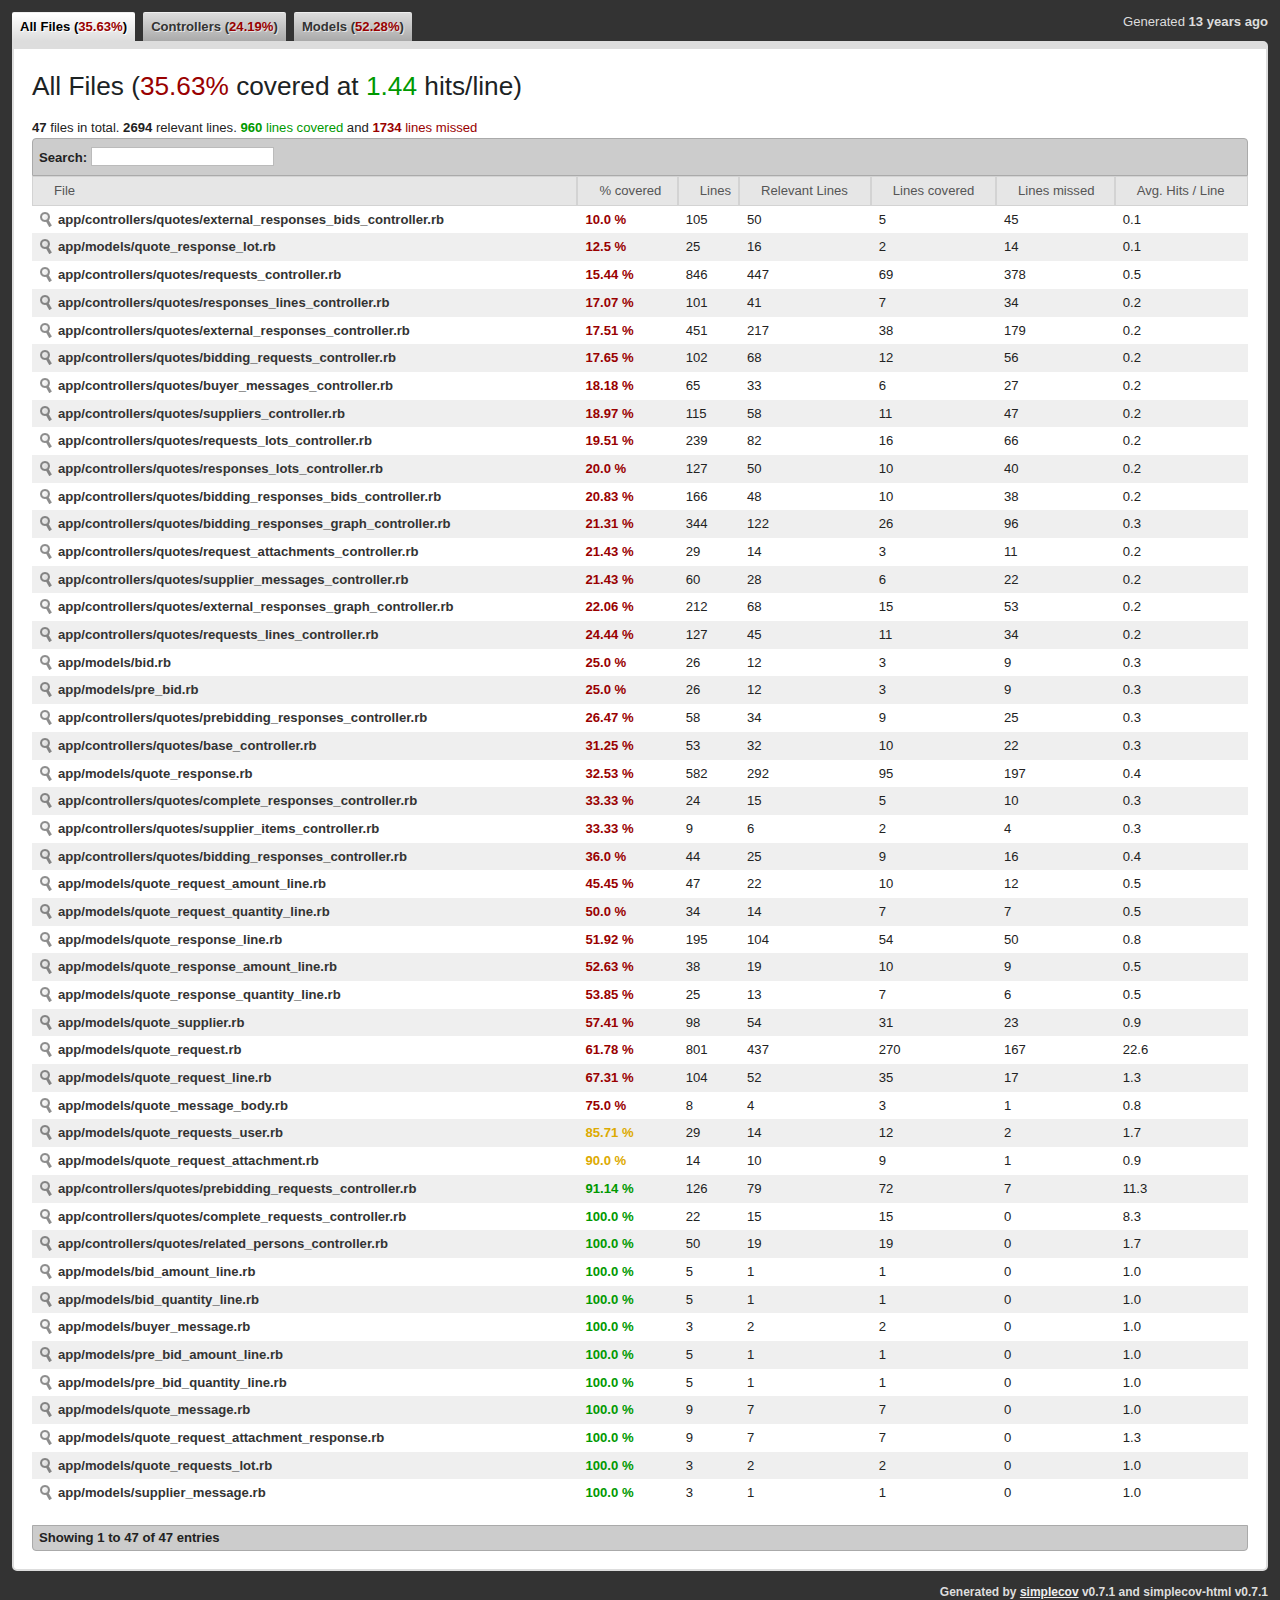
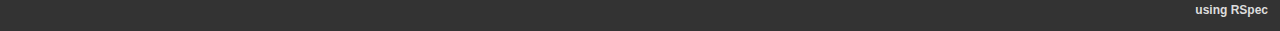
==== commit 2b6259fb: "Sourcing coverage updated" ====
--- a/sourcing_coverage/index.html
+++ b/sourcing_coverage/index.html
@@ -14,27 +14,27 @@
       <img src="./assets/0.7.1/loading.gif" alt="loading"/>
     </div>
     <div id="wrapper" style="display:none;">
-      <div class="timestamp">Generated <abbr class="timeago" title="2013-04-02T11:51:27+00:00">2013-04-02T11:51:27+00:00</abbr></div>
+      <div class="timestamp">Generated <abbr class="timeago" title="2013-04-12T15:54:41+00:00">2013-04-12T15:54:41+00:00</abbr></div>
       <ul class="group_tabs"></ul>
 
       <div id="content">
         <div class="file_list_container" id="AllFiles">
   <h2>
     <span class="group_name">All Files</span>
-    (<span class="covered_percent"><span class="red">31.94%</span></span>
+    (<span class="covered_percent"><span class="red">35.63%</span></span>
      covered at
      <span class="covered_strength">
-       <span class="red">
-         0.57
+       <span class="green">
+         1.44
        </span>
     </span> hits/line)
   </h2>
   <a name="AllFiles"></a>
   <div>
     <b>47</b> files in total.
-    <b>2505</b> relevant lines. 
-    <span class="green"><b>800</b> lines covered</span> and
-    <span class="red"><b>1705</b> lines missed </span>
+    <b>2694</b> relevant lines. 
+    <span class="green"><b>960</b> lines covered</span> and
+    <span class="red"><b>1734</b> lines missed </span>
   </div>
   <table class="file_list">
     <thead>
@@ -62,11 +62,11 @@
       
       <tr>
         <td class="strong"><a href="#aef85c1474891cb4643cc88a4a69f0538cf68fbf" class="src_link" title="app/controllers/quotes/bidding_requests_controller.rb">app/controllers/quotes/bidding_requests_controller.rb</a></td>
-        <td class="red strong">15.63 %</td>
-        <td>94</td>
-        <td>64</td>
-        <td>10</td>
-        <td>54</td>
+        <td class="red strong">17.65 %</td>
+        <td>102</td>
+        <td>68</td>
+        <td>12</td>
+        <td>56</td>
         <td>0.2</td>
       </tr>
       
@@ -82,20 +82,20 @@
       
       <tr>
         <td class="strong"><a href="#c528d194fd296435eace146a1c49d7b570c782da" class="src_link" title="app/controllers/quotes/bidding_responses_controller.rb">app/controllers/quotes/bidding_responses_controller.rb</a></td>
-        <td class="red strong">33.33 %</td>
-        <td>43</td>
-        <td>24</td>
-        <td>8</td>
+        <td class="red strong">36.0 %</td>
+        <td>44</td>
+        <td>25</td>
+        <td>9</td>
         <td>16</td>
-        <td>0.3</td>
+        <td>0.4</td>
       </tr>
       
       <tr>
         <td class="strong"><a href="#203e521e39efad881090640c7ce2c73c991cd349" class="src_link" title="app/controllers/quotes/bidding_responses_graph_controller.rb">app/controllers/quotes/bidding_responses_graph_controller.rb</a></td>
-        <td class="red strong">20.66 %</td>
-        <td>343</td>
-        <td>121</td>
-        <td>25</td>
+        <td class="red strong">21.31 %</td>
+        <td>344</td>
+        <td>122</td>
+        <td>26</td>
         <td>96</td>
         <td>0.3</td>
       </tr>
@@ -112,12 +112,12 @@
       
       <tr>
         <td class="strong"><a href="#185a489eca97838410e105b0a9ea652ab636790c" class="src_link" title="app/controllers/quotes/complete_requests_controller.rb">app/controllers/quotes/complete_requests_controller.rb</a></td>
-        <td class="red strong">13.33 %</td>
+        <td class="green strong">100.0 %</td>
         <td>22</td>
         <td>15</td>
-        <td>2</td>
-        <td>13</td>
-        <td>0.1</td>
+        <td>15</td>
+        <td>0</td>
+        <td>8.3</td>
       </tr>
       
       <tr>
@@ -142,18 +142,18 @@
       
       <tr>
         <td class="strong"><a href="#ef48241d5e98ce830c4e56372ad8bf7f2b92e051" class="src_link" title="app/controllers/quotes/external_responses_controller.rb">app/controllers/quotes/external_responses_controller.rb</a></td>
-        <td class="red strong">17.97 %</td>
-        <td>459</td>
+        <td class="red strong">17.51 %</td>
+        <td>451</td>
         <td>217</td>
-        <td>39</td>
-        <td>178</td>
+        <td>38</td>
+        <td>179</td>
         <td>0.2</td>
       </tr>
       
       <tr>
         <td class="strong"><a href="#0c0cf02bf8175642154b0170f98c7c9d848960c7" class="src_link" title="app/controllers/quotes/external_responses_graph_controller.rb">app/controllers/quotes/external_responses_graph_controller.rb</a></td>
         <td class="red strong">22.06 %</td>
-        <td>210</td>
+        <td>212</td>
         <td>68</td>
         <td>15</td>
         <td>53</td>
@@ -162,32 +162,32 @@
       
       <tr>
         <td class="strong"><a href="#c1082cf08d19ba8e8bbd5b86277d2f3cdca7711b" class="src_link" title="app/controllers/quotes/prebidding_requests_controller.rb">app/controllers/quotes/prebidding_requests_controller.rb</a></td>
-        <td class="red strong">13.51 %</td>
-        <td>116</td>
-        <td>74</td>
-        <td>10</td>
-        <td>64</td>
-        <td>0.1</td>
+        <td class="green strong">91.14 %</td>
+        <td>126</td>
+        <td>79</td>
+        <td>72</td>
+        <td>7</td>
+        <td>11.3</td>
       </tr>
       
       <tr>
         <td class="strong"><a href="#ad775ebe73f7c1e7b322c0e802a74f4f6de8aaed" class="src_link" title="app/controllers/quotes/prebidding_responses_controller.rb">app/controllers/quotes/prebidding_responses_controller.rb</a></td>
-        <td class="red strong">24.24 %</td>
+        <td class="red strong">26.47 %</td>
         <td>58</td>
-        <td>33</td>
-        <td>8</td>
+        <td>34</td>
+        <td>9</td>
         <td>25</td>
-        <td>0.2</td>
+        <td>0.3</td>
       </tr>
       
       <tr>
         <td class="strong"><a href="#fc8106423bf2d339eca1faec7eb0eb2e0ea53cd2" class="src_link" title="app/controllers/quotes/related_persons_controller.rb">app/controllers/quotes/related_persons_controller.rb</a></td>
-        <td class="red strong">31.58 %</td>
+        <td class="green strong">100.0 %</td>
         <td>50</td>
         <td>19</td>
-        <td>6</td>
-        <td>13</td>
-        <td>0.3</td>
+        <td>19</td>
+        <td>0</td>
+        <td>1.7</td>
       </tr>
       
       <tr>
@@ -202,12 +202,12 @@
       
       <tr>
         <td class="strong"><a href="#016c3d899118abd582abbd791d56c2c4a30b9db1" class="src_link" title="app/controllers/quotes/requests_controller.rb">app/controllers/quotes/requests_controller.rb</a></td>
-        <td class="red strong">14.8 %</td>
-        <td>778</td>
-        <td>419</td>
-        <td>62</td>
-        <td>357</td>
-        <td>0.1</td>
+        <td class="red strong">15.44 %</td>
+        <td>846</td>
+        <td>447</td>
+        <td>69</td>
+        <td>378</td>
+        <td>0.5</td>
       </tr>
       
       <tr>
@@ -223,7 +223,7 @@
       <tr>
         <td class="strong"><a href="#7d08401f07bae00bfe8930faeac78cd9f11cc6e1" class="src_link" title="app/controllers/quotes/requests_lots_controller.rb">app/controllers/quotes/requests_lots_controller.rb</a></td>
         <td class="red strong">19.51 %</td>
-        <td>238</td>
+        <td>239</td>
         <td>82</td>
         <td>16</td>
         <td>66</td>
@@ -372,12 +372,12 @@
       
       <tr>
         <td class="strong"><a href="#51f910ebc7e579ba8d5a4ab407bca18c7f6ad04e" class="src_link" title="app/models/quote_request.rb">app/models/quote_request.rb</a></td>
-        <td class="red strong">58.59 %</td>
-        <td>686</td>
-        <td>384</td>
-        <td>225</td>
-        <td>159</td>
-        <td>2.6</td>
+        <td class="red strong">61.78 %</td>
+        <td>801</td>
+        <td>437</td>
+        <td>270</td>
+        <td>167</td>
+        <td>22.6</td>
       </tr>
       
       <tr>
@@ -392,12 +392,12 @@
       
       <tr>
         <td class="strong"><a href="#a3579a1dfc1b506f257e801eea6af3ba786a323e" class="src_link" title="app/models/quote_request_attachment.rb">app/models/quote_request_attachment.rb</a></td>
-        <td class="green strong">100.0 %</td>
+        <td class="yellow strong">90.0 %</td>
+        <td>14</td>
         <td>10</td>
-        <td>8</td>
-        <td>8</td>
-        <td>0</td>
-        <td>1.0</td>
+        <td>9</td>
+        <td>1</td>
+        <td>0.9</td>
       </tr>
       
       <tr>
@@ -452,12 +452,12 @@
       
       <tr>
         <td class="strong"><a href="#bcfff50cf2f37f68ccb70a76e529cf50735e4784" class="src_link" title="app/models/quote_response.rb">app/models/quote_response.rb</a></td>
-        <td class="red strong">40.2 %</td>
-        <td>411</td>
-        <td>204</td>
-        <td>82</td>
-        <td>122</td>
-        <td>0.5</td>
+        <td class="red strong">32.53 %</td>
+        <td>582</td>
+        <td>292</td>
+        <td>95</td>
+        <td>197</td>
+        <td>0.4</td>
       </tr>
       
       <tr>
@@ -472,11 +472,11 @@
       
       <tr>
         <td class="strong"><a href="#24c371991cc6b919505cc2fe3e76daaed924b6b7" class="src_link" title="app/models/quote_response_line.rb">app/models/quote_response_line.rb</a></td>
-        <td class="red strong">53.0 %</td>
-        <td>187</td>
-        <td>100</td>
-        <td>53</td>
-        <td>47</td>
+        <td class="red strong">51.92 %</td>
+        <td>195</td>
+        <td>104</td>
+        <td>54</td>
+        <td>50</td>
         <td>0.8</td>
       </tr>
       
@@ -502,12 +502,12 @@
       
       <tr>
         <td class="strong"><a href="#4f94c8e7088807404067fe2b179cc409d1da545a" class="src_link" title="app/models/quote_supplier.rb">app/models/quote_supplier.rb</a></td>
-        <td class="red strong">57.69 %</td>
-        <td>94</td>
-        <td>52</td>
-        <td>30</td>
-        <td>22</td>
-        <td>1.2</td>
+        <td class="red strong">57.41 %</td>
+        <td>98</td>
+        <td>54</td>
+        <td>31</td>
+        <td>23</td>
+        <td>0.9</td>
       </tr>
       
       <tr>
@@ -529,20 +529,20 @@
           <div class="file_list_container" id="Controllers">
   <h2>
     <span class="group_name">Controllers</span>
-    (<span class="covered_percent"><span class="red">18.44%</span></span>
+    (<span class="covered_percent"><span class="red">24.19%</span></span>
      covered at
      <span class="covered_strength">
-       <span class="red">
-         0.21
+       <span class="green">
+         1.14
        </span>
     </span> hits/line)
   </h2>
   <a name="Controllers"></a>
   <div>
     <b>23</b> files in total.
-    <b>1556</b> relevant lines. 
-    <span class="green"><b>287</b> lines covered</span> and
-    <span class="red"><b>1269</b> lines missed </span>
+    <b>1596</b> relevant lines. 
+    <span class="green"><b>386</b> lines covered</span> and
+    <span class="red"><b>1210</b> lines missed </span>
   </div>
   <table class="file_list">
     <thead>
@@ -570,11 +570,11 @@
       
       <tr>
         <td class="strong"><a href="#aef85c1474891cb4643cc88a4a69f0538cf68fbf" class="src_link" title="app/controllers/quotes/bidding_requests_controller.rb">app/controllers/quotes/bidding_requests_controller.rb</a></td>
-        <td class="red strong">15.63 %</td>
-        <td>94</td>
-        <td>64</td>
-        <td>10</td>
-        <td>54</td>
+        <td class="red strong">17.65 %</td>
+        <td>102</td>
+        <td>68</td>
+        <td>12</td>
+        <td>56</td>
         <td>0.2</td>
       </tr>
       
@@ -590,20 +590,20 @@
       
       <tr>
         <td class="strong"><a href="#c528d194fd296435eace146a1c49d7b570c782da" class="src_link" title="app/controllers/quotes/bidding_responses_controller.rb">app/controllers/quotes/bidding_responses_controller.rb</a></td>
-        <td class="red strong">33.33 %</td>
-        <td>43</td>
-        <td>24</td>
-        <td>8</td>
+        <td class="red strong">36.0 %</td>
+        <td>44</td>
+        <td>25</td>
+        <td>9</td>
         <td>16</td>
-        <td>0.3</td>
+        <td>0.4</td>
       </tr>
       
       <tr>
         <td class="strong"><a href="#203e521e39efad881090640c7ce2c73c991cd349" class="src_link" title="app/controllers/quotes/bidding_responses_graph_controller.rb">app/controllers/quotes/bidding_responses_graph_controller.rb</a></td>
-        <td class="red strong">20.66 %</td>
-        <td>343</td>
-        <td>121</td>
-        <td>25</td>
+        <td class="red strong">21.31 %</td>
+        <td>344</td>
+        <td>122</td>
+        <td>26</td>
         <td>96</td>
         <td>0.3</td>
       </tr>
@@ -620,12 +620,12 @@
       
       <tr>
         <td class="strong"><a href="#185a489eca97838410e105b0a9ea652ab636790c" class="src_link" title="app/controllers/quotes/complete_requests_controller.rb">app/controllers/quotes/complete_requests_controller.rb</a></td>
-        <td class="red strong">13.33 %</td>
+        <td class="green strong">100.0 %</td>
         <td>22</td>
         <td>15</td>
-        <td>2</td>
-        <td>13</td>
-        <td>0.1</td>
+        <td>15</td>
+        <td>0</td>
+        <td>8.3</td>
       </tr>
       
       <tr>
@@ -650,18 +650,18 @@
       
       <tr>
         <td class="strong"><a href="#ef48241d5e98ce830c4e56372ad8bf7f2b92e051" class="src_link" title="app/controllers/quotes/external_responses_controller.rb">app/controllers/quotes/external_responses_controller.rb</a></td>
-        <td class="red strong">17.97 %</td>
-        <td>459</td>
+        <td class="red strong">17.51 %</td>
+        <td>451</td>
         <td>217</td>
-        <td>39</td>
-        <td>178</td>
+        <td>38</td>
+        <td>179</td>
         <td>0.2</td>
       </tr>
       
       <tr>
         <td class="strong"><a href="#0c0cf02bf8175642154b0170f98c7c9d848960c7" class="src_link" title="app/controllers/quotes/external_responses_graph_controller.rb">app/controllers/quotes/external_responses_graph_controller.rb</a></td>
         <td class="red strong">22.06 %</td>
-        <td>210</td>
+        <td>212</td>
         <td>68</td>
         <td>15</td>
         <td>53</td>
@@ -670,32 +670,32 @@
       
       <tr>
         <td class="strong"><a href="#c1082cf08d19ba8e8bbd5b86277d2f3cdca7711b" class="src_link" title="app/controllers/quotes/prebidding_requests_controller.rb">app/controllers/quotes/prebidding_requests_controller.rb</a></td>
-        <td class="red strong">13.51 %</td>
-        <td>116</td>
-        <td>74</td>
-        <td>10</td>
-        <td>64</td>
-        <td>0.1</td>
+        <td class="green strong">91.14 %</td>
+        <td>126</td>
+        <td>79</td>
+        <td>72</td>
+        <td>7</td>
+        <td>11.3</td>
       </tr>
       
       <tr>
         <td class="strong"><a href="#ad775ebe73f7c1e7b322c0e802a74f4f6de8aaed" class="src_link" title="app/controllers/quotes/prebidding_responses_controller.rb">app/controllers/quotes/prebidding_responses_controller.rb</a></td>
-        <td class="red strong">24.24 %</td>
+        <td class="red strong">26.47 %</td>
         <td>58</td>
-        <td>33</td>
-        <td>8</td>
+        <td>34</td>
+        <td>9</td>
         <td>25</td>
-        <td>0.2</td>
+        <td>0.3</td>
       </tr>
       
       <tr>
         <td class="strong"><a href="#fc8106423bf2d339eca1faec7eb0eb2e0ea53cd2" class="src_link" title="app/controllers/quotes/related_persons_controller.rb">app/controllers/quotes/related_persons_controller.rb</a></td>
-        <td class="red strong">31.58 %</td>
+        <td class="green strong">100.0 %</td>
         <td>50</td>
         <td>19</td>
-        <td>6</td>
-        <td>13</td>
-        <td>0.3</td>
+        <td>19</td>
+        <td>0</td>
+        <td>1.7</td>
       </tr>
       
       <tr>
@@ -710,12 +710,12 @@
       
       <tr>
         <td class="strong"><a href="#016c3d899118abd582abbd791d56c2c4a30b9db1" class="src_link" title="app/controllers/quotes/requests_controller.rb">app/controllers/quotes/requests_controller.rb</a></td>
-        <td class="red strong">14.8 %</td>
-        <td>778</td>
-        <td>419</td>
-        <td>62</td>
-        <td>357</td>
-        <td>0.1</td>
+        <td class="red strong">15.44 %</td>
+        <td>846</td>
+        <td>447</td>
+        <td>69</td>
+        <td>378</td>
+        <td>0.5</td>
       </tr>
       
       <tr>
@@ -731,7 +731,7 @@
       <tr>
         <td class="strong"><a href="#7d08401f07bae00bfe8930faeac78cd9f11cc6e1" class="src_link" title="app/controllers/quotes/requests_lots_controller.rb">app/controllers/quotes/requests_lots_controller.rb</a></td>
         <td class="red strong">19.51 %</td>
-        <td>238</td>
+        <td>239</td>
         <td>82</td>
         <td>16</td>
         <td>66</td>
@@ -796,20 +796,20 @@
           <div class="file_list_container" id="Models">
   <h2>
     <span class="group_name">Models</span>
-    (<span class="covered_percent"><span class="red">54.06%</span></span>
+    (<span class="covered_percent"><span class="red">52.28%</span></span>
      covered at
      <span class="covered_strength">
-       <span class="red">
-         0.91
+       <span class="green">
+         1.72
        </span>
     </span> hits/line)
   </h2>
   <a name="Models"></a>
   <div>
     <b>24</b> files in total.
-    <b>949</b> relevant lines. 
-    <span class="green"><b>513</b> lines covered</span> and
-    <span class="red"><b>436</b> lines missed </span>
+    <b>1098</b> relevant lines. 
+    <span class="green"><b>574</b> lines covered</span> and
+    <span class="red"><b>524</b> lines missed </span>
   </div>
   <table class="file_list">
     <thead>
@@ -917,12 +917,12 @@
       
       <tr>
         <td class="strong"><a href="#51f910ebc7e579ba8d5a4ab407bca18c7f6ad04e" class="src_link" title="app/models/quote_request.rb">app/models/quote_request.rb</a></td>
-        <td class="red strong">58.59 %</td>
-        <td>686</td>
-        <td>384</td>
-        <td>225</td>
-        <td>159</td>
-        <td>2.6</td>
+        <td class="red strong">61.78 %</td>
+        <td>801</td>
+        <td>437</td>
+        <td>270</td>
+        <td>167</td>
+        <td>22.6</td>
       </tr>
       
       <tr>
@@ -937,12 +937,12 @@
       
       <tr>
         <td class="strong"><a href="#a3579a1dfc1b506f257e801eea6af3ba786a323e" class="src_link" title="app/models/quote_request_attachment.rb">app/models/quote_request_attachment.rb</a></td>
-        <td class="green strong">100.0 %</td>
+        <td class="yellow strong">90.0 %</td>
+        <td>14</td>
         <td>10</td>
-        <td>8</td>
-        <td>8</td>
-        <td>0</td>
-        <td>1.0</td>
+        <td>9</td>
+        <td>1</td>
+        <td>0.9</td>
       </tr>
       
       <tr>
@@ -997,12 +997,12 @@
       
       <tr>
         <td class="strong"><a href="#bcfff50cf2f37f68ccb70a76e529cf50735e4784" class="src_link" title="app/models/quote_response.rb">app/models/quote_response.rb</a></td>
-        <td class="red strong">40.2 %</td>
-        <td>411</td>
-        <td>204</td>
-        <td>82</td>
-        <td>122</td>
-        <td>0.5</td>
+        <td class="red strong">32.53 %</td>
+        <td>582</td>
+        <td>292</td>
+        <td>95</td>
+        <td>197</td>
+        <td>0.4</td>
       </tr>
       
       <tr>
@@ -1017,11 +1017,11 @@
       
       <tr>
         <td class="strong"><a href="#24c371991cc6b919505cc2fe3e76daaed924b6b7" class="src_link" title="app/models/quote_response_line.rb">app/models/quote_response_line.rb</a></td>
-        <td class="red strong">53.0 %</td>
-        <td>187</td>
-        <td>100</td>
-        <td>53</td>
-        <td>47</td>
+        <td class="red strong">51.92 %</td>
+        <td>195</td>
+        <td>104</td>
+        <td>54</td>
+        <td>50</td>
         <td>0.8</td>
       </tr>
       
@@ -1047,12 +1047,12 @@
       
       <tr>
         <td class="strong"><a href="#4f94c8e7088807404067fe2b179cc409d1da545a" class="src_link" title="app/models/quote_supplier.rb">app/models/quote_supplier.rb</a></td>
-        <td class="red strong">57.69 %</td>
-        <td>94</td>
-        <td>52</td>
-        <td>30</td>
-        <td>22</td>
-        <td>1.2</td>
+        <td class="red strong">57.41 %</td>
+        <td>98</td>
+        <td>54</td>
+        <td>31</td>
+        <td>23</td>
+        <td>0.9</td>
       </tr>
       
       <tr>
@@ -1419,11 +1419,11 @@
         <div class="source_table" id="aef85c1474891cb4643cc88a4a69f0538cf68fbf">
   <div class="header">
     <h3>app/controllers/quotes/bidding_requests_controller.rb</h3>
-    <h4><span class="red">15.63 %</span> covered</h4>
+    <h4><span class="red">17.65 %</span> covered</h4>
     <div>
-      <b>64</b> relevant lines. 
-      <span class="green"><b>10</b> lines covered</span> and
-      <span class="red"><b>54</b> lines missed.</span>
+      <b>68</b> relevant lines. 
+      <span class="green"><b>12</b> lines covered</span> and
+      <span class="red"><b>56</b> lines missed.</span>
     </div>
   </div>
   
@@ -1448,547 +1448,595 @@
           <code class="ruby">before_filter :fill_params, :only =&gt; [ :show, :edit ]</code>
         </li>
       
-        <li class="never" data-hits="" data-linenumber="4">
-          
-          
-          <code class="ruby"></code>
-        </li>
-      
-        <li class="covered" data-hits="1" data-linenumber="5">
+        <li class="covered" data-hits="1" data-linenumber="4">
+          <span class="hits">1</span>
+          
+          <code class="ruby">before_filter :check_suppliers, :only =&gt; [ :edit, :show ]</code>
+        </li>
+      
+        <li class="never" data-hits="" data-linenumber="5">
+          
+          
+          <code class="ruby"></code>
+        </li>
+      
+        <li class="covered" data-hits="1" data-linenumber="6">
           <span class="hits">1</span>
           
           <code class="ruby">  def show</code>
         </li>
       
-        <li class="missed" data-hits="0" data-linenumber="6">
+        <li class="missed" data-hits="0" data-linenumber="7">
           
           
           <code class="ruby">    @event_name_title = @quote_request.description.blank? ? t('quotes_controller.request_for_sourcing_event') : @quote_request.description.truncate(25).to_s</code>
         </li>
       
-        <li class="missed" data-hits="0" data-linenumber="7">
+        <li class="missed" data-hits="0" data-linenumber="8">
           
           
           <code class="ruby">    @title = t(&quot;quotes_controller.request_for_quote_number&quot;, :event_description =&gt; @event_name_title, :num =&gt; @quote_request.id)</code>
         </li>
       
-        <li class="missed" data-hits="0" data-linenumber="8">
+        <li class="missed" data-hits="0" data-linenumber="9">
           
           
           <code class="ruby">    @quote_attachments = @quote_request.quote_request_attachments</code>
         </li>
       
-        <li class="missed" data-hits="0" data-linenumber="9">
+        <li class="missed" data-hits="0" data-linenumber="10">
           
           
           <code class="ruby">    @title_modifier = &quot; &lt;span class='smaller'&gt;#{t 'quotes_controller.bidding_in_progress'}&lt;/span&gt; &quot;</code>
         </li>
       
-        <li class="never" data-hits="" data-linenumber="10">
-          
-          
-          <code class="ruby"></code>
-        </li>
-      
-        <li class="missed" data-hits="0" data-linenumber="11">
+        <li class="never" data-hits="" data-linenumber="11">
+          
+          
+          <code class="ruby"></code>
+        </li>
+      
+        <li class="missed" data-hits="0" data-linenumber="12">
           
           
           <code class="ruby">    appendix_test = @quote_request.test? ? &quot; (Test) &quot; : &quot;&quot;</code>
         </li>
       
-        <li class="never" data-hits="" data-linenumber="12">
-          
-          
-          <code class="ruby"></code>
-        </li>
-      
-        <li class="missed" data-hits="0" data-linenumber="13">
+        <li class="never" data-hits="" data-linenumber="13">
+          
+          
+          <code class="ruby"></code>
+        </li>
+      
+        <li class="missed" data-hits="0" data-linenumber="14">
           
           
           <code class="ruby">    if @quote_request.test_auction?</code>
         </li>
       
-        <li class="missed" data-hits="0" data-linenumber="14">
+        <li class="missed" data-hits="0" data-linenumber="15">
           
           
           <code class="ruby">      flash[:notice] = t(&quot;quotes_controller.in_bidding&quot;) &lt;&lt; appendix_test</code>
         </li>
       
-        <li class="never" data-hits="" data-linenumber="15">
+        <li class="never" data-hits="" data-linenumber="16">
           
           
           <code class="ruby">    else</code>
         </li>
       
-        <li class="missed" data-hits="0" data-linenumber="16">
+        <li class="missed" data-hits="0" data-linenumber="17">
           
           
           <code class="ruby">      flash[:notice] = t(&quot;quotes_controller.in_bidding&quot;)</code>
         </li>
       
-        <li class="never" data-hits="" data-linenumber="17">
+        <li class="never" data-hits="" data-linenumber="18">
           
           
           <code class="ruby">    end</code>
         </li>
       
-        <li class="never" data-hits="" data-linenumber="18">
-          
-          
-          <code class="ruby">  end</code>
-        </li>
-      
         <li class="never" data-hits="" data-linenumber="19">
           
           
-          <code class="ruby"></code>
-        </li>
-      
-        <li class="covered" data-hits="1" data-linenumber="20">
+          <code class="ruby">  end</code>
+        </li>
+      
+        <li class="never" data-hits="" data-linenumber="20">
+          
+          
+          <code class="ruby"></code>
+        </li>
+      
+        <li class="covered" data-hits="1" data-linenumber="21">
           <span class="hits">1</span>
           
           <code class="ruby">  def edit</code>
         </li>
       
-        <li class="missed" data-hits="0" data-linenumber="21">
+        <li class="missed" data-hits="0" data-linenumber="22">
+          
+          
+          <code class="ruby">    timeline_changed</code>
+        </li>
+      
+        <li class="missed" data-hits="0" data-linenumber="23">
           
           
           <code class="ruby">    @event_type = (@quote_request.event_type || params[:type_id] || 'rfq').to_sym</code>
         </li>
       
-        <li class="missed" data-hits="0" data-linenumber="22">
+        <li class="missed" data-hits="0" data-linenumber="24">
           
           
           <code class="ruby">    @quote_attachments = @quote_request.quote_request_attachments</code>
         </li>
       
-        <li class="missed" data-hits="0" data-linenumber="23">
+        <li class="missed" data-hits="0" data-linenumber="25">
           
           
           <code class="ruby">    @quote_request.local_start_time ||= Time.zone.today</code>
         </li>
       
-        <li class="missed" data-hits="0" data-linenumber="24">
+        <li class="missed" data-hits="0" data-linenumber="26">
           
           
           <code class="ruby">    @event_name_title = @quote_request.description.blank? ? t('quotes_controller.request_for_sourcing_event') : @quote_request.description.truncate(25).to_s</code>
         </li>
       
-        <li class="missed" data-hits="0" data-linenumber="25">
+        <li class="missed" data-hits="0" data-linenumber="27">
           
           
           <code class="ruby">    @title = t(&quot;quotes_controller.request_for_quote_number&quot;, :event_description =&gt; @event_name_title, :num =&gt; @quote_request.id)</code>
         </li>
       
-        <li class="missed" data-hits="0" data-linenumber="26">
+        <li class="missed" data-hits="0" data-linenumber="28">
           
           
           <code class="ruby">    @title_modifier = &quot; &lt;span class='smaller'&gt;#{I18n.translate('defaults.bidding_edit')}&lt;/span&gt; &quot;</code>
         </li>
       
-        <li class="never" data-hits="" data-linenumber="27">
-          
-          
-          <code class="ruby">  end</code>
-        </li>
-      
-        <li class="never" data-hits="" data-linenumber="28">
-          
-          
-          <code class="ruby"></code>
-        </li>
-      
-        <li class="covered" data-hits="1" data-linenumber="29">
+        <li class="never" data-hits="" data-linenumber="29">
+          
+          
+          <code class="ruby">  end</code>
+        </li>
+      
+        <li class="never" data-hits="" data-linenumber="30">
+          
+          
+          <code class="ruby"></code>
+        </li>
+      
+        <li class="covered" data-hits="1" data-linenumber="31">
           <span class="hits">1</span>
           
           <code class="ruby">  def delete_params_pairs _params, _restriction</code>
         </li>
       
-        <li class="missed" data-hits="0" data-linenumber="30">
+        <li class="missed" data-hits="0" data-linenumber="32">
           
           
           <code class="ruby">    [:automatic_bid_extensions, :time_to_respond, :competitive_bidding,</code>
         </li>
       
-        <li class="missed" data-hits="0" data-linenumber="31">
+        <li class="missed" data-hits="0" data-linenumber="33">
           
           
           <code class="ruby">      :beaten_price_options, :suppliers_see, :incremental_bidding_options, :any_lot, :individual_line, :start_time, :bidding_time].each{ |key| _params[:quote_request].delete(key) }</code>
         </li>
       
-        <li class="missed" data-hits="0" data-linenumber="32">
+        <li class="missed" data-hits="0" data-linenumber="34">
           
           
           <code class="ruby">    if _restriction</code>
         </li>
       
-        <li class="missed" data-hits="0" data-linenumber="33">
+        <li class="missed" data-hits="0" data-linenumber="35">
           
           
           <code class="ruby">      [ :description, :tag, :currency_id ].each{ |key| _params[:quote_request].delete(key) }</code>
         </li>
       
-        <li class="missed" data-hits="0" data-linenumber="34">
+        <li class="missed" data-hits="0" data-linenumber="36">
           
           
           <code class="ruby">      [ :quote_request_attachments, :edit_quote_request_attachments ].each{ |key| _params.delete(key) }</code>
         </li>
       
-        <li class="never" data-hits="" data-linenumber="35">
+        <li class="never" data-hits="" data-linenumber="37">
           
           
           <code class="ruby">    end</code>
         </li>
       
-        <li class="never" data-hits="" data-linenumber="36">
-          
-          
-          <code class="ruby">  end</code>
-        </li>
-      
-        <li class="never" data-hits="" data-linenumber="37">
-          
-          
-          <code class="ruby"></code>
-        </li>
-      
-        <li class="covered" data-hits="1" data-linenumber="38">
+        <li class="never" data-hits="" data-linenumber="38">
+          
+          
+          <code class="ruby">  end</code>
+        </li>
+      
+        <li class="never" data-hits="" data-linenumber="39">
+          
+          
+          <code class="ruby"></code>
+        </li>
+      
+        <li class="never" data-hits="" data-linenumber="40">
+          
+          
+          <code class="ruby">  ##</code>
+        </li>
+      
+        <li class="never" data-hits="" data-linenumber="41">
+          
+          
+          <code class="ruby">  # Determine whether timeline settings were changed</code>
+        </li>
+      
+        <li class="covered" data-hits="1" data-linenumber="42">
+          <span class="hits">1</span>
+          
+          <code class="ruby">  def timeline_changed</code>
+        </li>
+      
+        <li class="missed" data-hits="0" data-linenumber="43">
+          
+          
+          <code class="ruby">    params[:quote_request][:end_time] = DateTime.strptime(params[:quote_request][:end_time], &quot;%m/%d/%y %I:%M %p %z&quot;)</code>
+        </li>
+      
+        <li class="missed" data-hits="0" data-linenumber="44">
+          
+          
+          <code class="ruby">    ( @quote_request.end_time != params[:quote_request][:end_time] ) ? @quote_request.timeline_changed = true : @quote_request.timeline_changed = nil</code>
+        </li>
+      
+        <li class="never" data-hits="" data-linenumber="45">
+          
+          
+          <code class="ruby">  end</code>
+        </li>
+      
+        <li class="never" data-hits="" data-linenumber="46">
+          
+          
+          <code class="ruby"></code>
+        </li>
+      
+        <li class="covered" data-hits="1" data-linenumber="47">
           <span class="hits">1</span>
           
           <code class="ruby">  def update</code>
         </li>
       
-        <li class="missed" data-hits="0" data-linenumber="39">
+        <li class="missed" data-hits="0" data-linenumber="48">
           
           
           <code class="ruby">    @quote_request = QuoteRequest.find(params[:id])</code>
         </li>
       
-        <li class="missed" data-hits="0" data-linenumber="40">
+        <li class="missed" data-hits="0" data-linenumber="49">
           
           
           <code class="ruby">    @quote_attachments = @quote_request.quote_request_attachments</code>
         </li>
       
-        <li class="missed" data-hits="0" data-linenumber="41">
+        <li class="missed" data-hits="0" data-linenumber="50">
+          
+          
+          <code class="ruby">    timeline_changed</code>
+        </li>
+      
+        <li class="missed" data-hits="0" data-linenumber="51">
           
           
           <code class="ruby">    unless @quote_request.any_submitted_responses?</code>
         </li>
       
-        <li class="never" data-hits="" data-linenumber="42">
+        <li class="never" data-hits="" data-linenumber="52">
           
           
           <code class="ruby">      # no submitted responses</code>
         </li>
       
-        <li class="missed" data-hits="0" data-linenumber="43">
+        <li class="missed" data-hits="0" data-linenumber="53">
           
           
           <code class="ruby">      @sections_settings ||= sections_settings @quote_request.id</code>
         </li>
       
-        <li class="missed" data-hits="0" data-linenumber="44">
-          
-          
-          <code class="ruby">      params[:quote_request][:end_time] = DateTime.strptime(params[:quote_request][:end_time], &quot;%m/%d/%y %I:%M %p %z&quot;)</code>
-        </li>
-      
-        <li class="missed" data-hits="0" data-linenumber="45">
+        <li class="missed" data-hits="0" data-linenumber="54">
           
           
           <code class="ruby">      delete_params_pairs params,false</code>
         </li>
       
-        <li class="missed" data-hits="0" data-linenumber="46">
+        <li class="missed" data-hits="0" data-linenumber="55">
           
           
           <code class="ruby">      if @quote_request.update_attributes params[:quote_request]</code>
         </li>
       
-        <li class="missed" data-hits="0" data-linenumber="47">
+        <li class="missed" data-hits="0" data-linenumber="56">
           
           
           <code class="ruby">        @quote_request.create_quote_request_attachments params[:quote_request_attachments]</code>
         </li>
       
-        <li class="missed" data-hits="0" data-linenumber="48">
+        <li class="missed" data-hits="0" data-linenumber="57">
           
           
           <code class="ruby">        @quote_request.update_quote_request_attachments params[:edit_quote_request_attachments]</code>
         </li>
       
-        <li class="missed" data-hits="0" data-linenumber="49">
+        <li class="missed" data-hits="0" data-linenumber="58">
           
           
           <code class="ruby">        redirect_to action: :show</code>
         </li>
       
-        <li class="never" data-hits="" data-linenumber="50">
+        <li class="never" data-hits="" data-linenumber="59">
           
           
           <code class="ruby">      else</code>
         </li>
       
-        <li class="missed" data-hits="0" data-linenumber="51">
+        <li class="missed" data-hits="0" data-linenumber="60">
           
           
           <code class="ruby">        flash[:message] = @quote_request.errors.values.join(&quot;\n&quot;)</code>
         </li>
       
-        <li class="missed" data-hits="0" data-linenumber="52">
+        <li class="missed" data-hits="0" data-linenumber="61">
           
           
           <code class="ruby">        @event_name_title = @quote_request.description.blank? ? t('quotes_controller.request_for_sourcing_event') : @quote_request.description.truncate(25).to_s</code>
         </li>
       
-        <li class="missed" data-hits="0" data-linenumber="53">
+        <li class="missed" data-hits="0" data-linenumber="62">
           
           
           <code class="ruby">        @title = t(&quot;quotes_controller.request_for_quote_number&quot;, :event_description =&gt; @event_name_title, :num =&gt; @quote_request.id)</code>
         </li>
       
-        <li class="missed" data-hits="0" data-linenumber="54">
+        <li class="missed" data-hits="0" data-linenumber="63">
           
           
           <code class="ruby">        @title_modifier = &quot; &lt;span class='smaller'&gt;#{I18n.translate('defaults.prebid_edit')}&lt;/span&gt; &quot;</code>
         </li>
       
-        <li class="missed" data-hits="0" data-linenumber="55">
+        <li class="missed" data-hits="0" data-linenumber="64">
           
           
           <code class="ruby">        render action: :edit</code>
         </li>
       
-        <li class="never" data-hits="" data-linenumber="56">
+        <li class="never" data-hits="" data-linenumber="65">
           
           
           <code class="ruby">      end</code>
         </li>
       
-        <li class="never" data-hits="" data-linenumber="57">
+        <li class="never" data-hits="" data-linenumber="66">
           
           
           <code class="ruby">    else</code>
         </li>
       
-        <li class="never" data-hits="" data-linenumber="58">
+        <li class="never" data-hits="" data-linenumber="67">
           
           
           <code class="ruby">      # there are submitted responses</code>
         </li>
       
-        <li class="missed" data-hits="0" data-linenumber="59">
+        <li class="missed" data-hits="0" data-linenumber="68">
           
           
           <code class="ruby">      @sections_settings ||= sections_settings @quote_request.id</code>
         </li>
       
-        <li class="missed" data-hits="0" data-linenumber="60">
-          
-          
-          <code class="ruby">      params[:quote_request][:end_time] = DateTime.strptime(params[:quote_request][:end_time], &quot;%m/%d/%y %I:%M %p %z&quot;)</code>
-        </li>
-      
-        <li class="missed" data-hits="0" data-linenumber="61">
+        <li class="missed" data-hits="0" data-linenumber="69">
           
           
           <code class="ruby">      delete_params_pairs params,true</code>
         </li>
       
-        <li class="missed" data-hits="0" data-linenumber="62">
+        <li class="missed" data-hits="0" data-linenumber="70">
           
           
           <code class="ruby">      if @quote_request.update_attributes params[:quote_request]</code>
         </li>
       
-        <li class="missed" data-hits="0" data-linenumber="63">
+        <li class="missed" data-hits="0" data-linenumber="71">
           
           
           <code class="ruby">        flash[:notice] = t &quot;quotes_controller.changes_not_applied&quot;</code>
         </li>
       
-        <li class="missed" data-hits="0" data-linenumber="64">
+        <li class="missed" data-hits="0" data-linenumber="72">
           
           
           <code class="ruby">        redirect_to action: :show</code>
         </li>
       
-        <li class="never" data-hits="" data-linenumber="65">
+        <li class="never" data-hits="" data-linenumber="73">
           
           
           <code class="ruby">      else</code>
         </li>
       
-        <li class="missed" data-hits="0" data-linenumber="66">
+        <li class="missed" data-hits="0" data-linenumber="74">
           
           
           <code class="ruby">        flash[:message] = @quote_request.errors.values.join(&quot;\n&quot;)</code>
         </li>
       
-        <li class="missed" data-hits="0" data-linenumber="67">
+        <li class="missed" data-hits="0" data-linenumber="75">
           
           
           <code class="ruby">        @line_types = types</code>
         </li>
       
-        <li class="missed" data-hits="0" data-linenumber="68">
+        <li class="missed" data-hits="0" data-linenumber="76">
           
           
           <code class="ruby">        @event_name_title = @quote_request.description.blank? ? t('quotes_controller.request_for_sourcing_event') : @quote_request.description.truncate(25).to_s</code>
         </li>
       
-        <li class="missed" data-hits="0" data-linenumber="69">
+        <li class="missed" data-hits="0" data-linenumber="77">
           
           
           <code class="ruby">        @title = t(&quot;quotes_controller.request_for_quote_number&quot;, :event_description =&gt; @event_name_title, :num =&gt; @quote_request.id)</code>
         </li>
       
-        <li class="missed" data-hits="0" data-linenumber="70">
+        <li class="missed" data-hits="0" data-linenumber="78">
           
           
           <code class="ruby">        @title_modifier = &quot; &lt;span class='smaller'&gt;#{I18n.translate('defaults.prebid_edit')}&lt;/span&gt; &quot;</code>
         </li>
       
-        <li class="missed" data-hits="0" data-linenumber="71">
+        <li class="missed" data-hits="0" data-linenumber="79">
           
           
           <code class="ruby">        render action: :edit</code>
         </li>
       
-        <li class="never" data-hits="" data-linenumber="72">
+        <li class="never" data-hits="" data-linenumber="80">
           
           
           <code class="ruby">      end</code>
         </li>
       
-        <li class="never" data-hits="" data-linenumber="73">
+        <li class="never" data-hits="" data-linenumber="81">
           
           
           <code class="ruby">    end</code>
         </li>
       
-        <li class="never" data-hits="" data-linenumber="74">
-          
-          
-          <code class="ruby"></code>
-        </li>
-      
-        <li class="never" data-hits="" data-linenumber="75">
-          
-          
-          <code class="ruby">  end</code>
-        </li>
-      
-        <li class="never" data-hits="" data-linenumber="76">
-          
-          
-          <code class="ruby"></code>
-        </li>
-      
-        <li class="covered" data-hits="1" data-linenumber="77">
+        <li class="never" data-hits="" data-linenumber="82">
+          
+          
+          <code class="ruby"></code>
+        </li>
+      
+        <li class="never" data-hits="" data-linenumber="83">
+          
+          
+          <code class="ruby">  end</code>
+        </li>
+      
+        <li class="never" data-hits="" data-linenumber="84">
+          
+          
+          <code class="ruby"></code>
+        </li>
+      
+        <li class="covered" data-hits="1" data-linenumber="85">
           <span class="hits">1</span>
           
           <code class="ruby">  private</code>
         </li>
       
-        <li class="never" data-hits="" data-linenumber="78">
-          
-          
-          <code class="ruby"></code>
-        </li>
-      
-        <li class="covered" data-hits="1" data-linenumber="79">
+        <li class="never" data-hits="" data-linenumber="86">
+          
+          
+          <code class="ruby"></code>
+        </li>
+      
+        <li class="covered" data-hits="1" data-linenumber="87">
           <span class="hits">1</span>
           
           <code class="ruby">  def fill_params</code>
         </li>
       
-        <li class="missed" data-hits="0" data-linenumber="80">
+        <li class="missed" data-hits="0" data-linenumber="88">
           
           
           <code class="ruby">    @sections_settings ||= sections_settings @quote_request.id</code>
         </li>
       
-        <li class="missed" data-hits="0" data-linenumber="81">
+        <li class="missed" data-hits="0" data-linenumber="89">
           
           
           <code class="ruby">    @line_types = types</code>
         </li>
       
-        <li class="never" data-hits="" data-linenumber="82">
-          
-          
-          <code class="ruby">  end</code>
-        </li>
-      
-        <li class="never" data-hits="" data-linenumber="83">
-          
-          
-          <code class="ruby"></code>
-        </li>
-      
-        <li class="covered" data-hits="1" data-linenumber="84">
+        <li class="never" data-hits="" data-linenumber="90">
+          
+          
+          <code class="ruby">  end</code>
+        </li>
+      
+        <li class="never" data-hits="" data-linenumber="91">
+          
+          
+          <code class="ruby"></code>
+        </li>
+      
+        <li class="covered" data-hits="1" data-linenumber="92">
           <span class="hits">1</span>
           
           <code class="ruby">  def check_bidding</code>
         </li>
       
-        <li class="missed" data-hits="0" data-linenumber="85">
+        <li class="missed" data-hits="0" data-linenumber="93">
           
           
           <code class="ruby">    @quote_request = QuoteRequest.find(params[:id])</code>
         </li>
       
-        <li class="missed" data-hits="0" data-linenumber="86">
+        <li class="missed" data-hits="0" data-linenumber="94">
           
           
           <code class="ruby">    @quote_request.start_auction! unless [:test_auction, :auction].include? @quote_request.state.to_sym</code>
         </li>
       
-        <li class="missed" data-hits="0" data-linenumber="87">
+        <li class="missed" data-hits="0" data-linenumber="95">
           
           
           <code class="ruby">    if @quote_request.nil? || (!@quote_request.bidding? &amp;&amp; !@quote_request.draft?) || @quote_request.draft? || @quote_request.complete?</code>
         </li>
       
-        <li class="missed" data-hits="0" data-linenumber="88">
+        <li class="missed" data-hits="0" data-linenumber="96">
           
           
           <code class="ruby">      flash[:warning] = I18n.t('quotes.request_form.event_not_in_bidding', :number =&gt; @quote_request.id)</code>
         </li>
       
-        <li class="missed" data-hits="0" data-linenumber="89">
+        <li class="missed" data-hits="0" data-linenumber="97">
           
           
           <code class="ruby">      @quote_request.complete! if [:test_auction, :auction].include? @quote_request.state.to_sym</code>
         </li>
       
-        <li class="missed" data-hits="0" data-linenumber="90">
+        <li class="missed" data-hits="0" data-linenumber="98">
           
           
           <code class="ruby">      redirect_to quotes_request_path(@quote_request.id)</code>
         </li>
       
-        <li class="never" data-hits="" data-linenumber="91">
+        <li class="never" data-hits="" data-linenumber="99">
           
           
           <code class="ruby">    end</code>
         </li>
       
-        <li class="never" data-hits="" data-linenumber="92">
-          
-          
-          <code class="ruby">  end</code>
-        </li>
-      
-        <li class="never" data-hits="" data-linenumber="93">
-          
-          
-          <code class="ruby"></code>
-        </li>
-      
-        <li class="never" data-hits="" data-linenumber="94">
+        <li class="never" data-hits="" data-linenumber="100">
+          
+          
+          <code class="ruby">  end</code>
+        </li>
+      
+        <li class="never" data-hits="" data-linenumber="101">
+          
+          
+          <code class="ruby"></code>
+        </li>
+      
+        <li class="never" data-hits="" data-linenumber="102">
           
           
           <code class="ruby">end</code>
@@ -3015,10 +3063,10 @@
         <div class="source_table" id="c528d194fd296435eace146a1c49d7b570c782da">
   <div class="header">
     <h3>app/controllers/quotes/bidding_responses_controller.rb</h3>
-    <h4><span class="red">33.33 %</span> covered</h4>
+    <h4><span class="red">36.0 %</span> covered</h4>
     <div>
-      <b>24</b> relevant lines. 
-      <span class="green"><b>8</b> lines covered</span> and
+      <b>25</b> relevant lines. 
+      <span class="green"><b>9</b> lines covered</span> and
       <span class="red"><b>16</b> lines missed.</span>
     </div>
   </div>
@@ -3038,10 +3086,10 @@
           <code class="ruby">  before_filter :load_params, :state_redirect, :only =&gt; [:show, :edit, :update]</code>
         </li>
       
-        <li class="never" data-hits="" data-linenumber="3">
-          
-          
-          <code class="ruby"></code>
+        <li class="covered" data-hits="1" data-linenumber="3">
+          <span class="hits">1</span>
+          
+          <code class="ruby">  before_filter :check_suppliers_message, :only =&gt; [:edit]</code>
         </li>
       
         <li class="covered" data-hits="1" data-linenumber="4">
@@ -3077,208 +3125,214 @@
         <li class="never" data-hits="" data-linenumber="9">
           
           
-          <code class="ruby">  end</code>
+          <code class="ruby"></code>
         </li>
       
         <li class="never" data-hits="" data-linenumber="10">
           
           
-          <code class="ruby"></code>
-        </li>
-      
-        <li class="covered" data-hits="1" data-linenumber="11">
+          <code class="ruby">  end</code>
+        </li>
+      
+        <li class="never" data-hits="" data-linenumber="11">
+          
+          
+          <code class="ruby"></code>
+        </li>
+      
+        <li class="covered" data-hits="1" data-linenumber="12">
           <span class="hits">1</span>
           
           <code class="ruby">  def update</code>
         </li>
       
-        <li class="missed" data-hits="0" data-linenumber="12">
+        <li class="missed" data-hits="0" data-linenumber="13">
           
           
           <code class="ruby">    @quote_request.edit_quote_suppliers(params)</code>
         </li>
       
-        <li class="missed" data-hits="0" data-linenumber="13">
+        <li class="missed" data-hits="0" data-linenumber="14">
           
           
           <code class="ruby">    exists_before_suppliers = @quote_request.quote_suppliers.map{|s| s.id}</code>
         </li>
       
-        <li class="missed" data-hits="0" data-linenumber="14">
+        <li class="missed" data-hits="0" data-linenumber="15">
           
           
           <code class="ruby">    if @quote_request.save</code>
         </li>
       
-        <li class="never" data-hits="" data-linenumber="15">
+        <li class="never" data-hits="" data-linenumber="16">
           
           
           <code class="ruby">      # Send an email each new supplier</code>
         </li>
       
-        <li class="missed" data-hits="0" data-linenumber="16">
+        <li class="missed" data-hits="0" data-linenumber="17">
           
           
           <code class="ruby">      @quote_request.quote_suppliers.each do |s|</code>
         </li>
       
-        <li class="missed" data-hits="0" data-linenumber="17">
+        <li class="missed" data-hits="0" data-linenumber="18">
           
           
           <code class="ruby">        unless exists_before_suppliers.include?(s.id)</code>
         </li>
       
-        <li class="missed" data-hits="0" data-linenumber="18">
+        <li class="missed" data-hits="0" data-linenumber="19">
           
           
           <code class="ruby">          s.deliver_mail</code>
         </li>
       
-        <li class="never" data-hits="" data-linenumber="19">
+        <li class="never" data-hits="" data-linenumber="20">
           
           
           <code class="ruby">        end</code>
         </li>
       
-        <li class="never" data-hits="" data-linenumber="20">
+        <li class="never" data-hits="" data-linenumber="21">
           
           
           <code class="ruby">      end</code>
         </li>
       
-        <li class="missed" data-hits="0" data-linenumber="21">
+        <li class="missed" data-hits="0" data-linenumber="22">
           
           
           <code class="ruby">      redirect_to action: :show</code>
         </li>
       
-        <li class="never" data-hits="" data-linenumber="22">
+        <li class="never" data-hits="" data-linenumber="23">
           
           
           <code class="ruby">    else</code>
         </li>
       
-        <li class="missed" data-hits="0" data-linenumber="23">
+        <li class="missed" data-hits="0" data-linenumber="24">
           
           
           <code class="ruby">      flash[:message] = @quote_request.errors.values.join(&quot;\n&quot;)</code>
         </li>
       
-        <li class="missed" data-hits="0" data-linenumber="24">
+        <li class="missed" data-hits="0" data-linenumber="25">
           
           
           <code class="ruby">      render action: :edit</code>
         </li>
       
-        <li class="never" data-hits="" data-linenumber="25">
+        <li class="never" data-hits="" data-linenumber="26">
           
           
           <code class="ruby">    end</code>
         </li>
       
-        <li class="never" data-hits="" data-linenumber="26">
-          
-          
-          <code class="ruby">  end</code>
-        </li>
-      
         <li class="never" data-hits="" data-linenumber="27">
           
           
-          <code class="ruby"></code>
-        </li>
-      
-        <li class="covered" data-hits="1" data-linenumber="28">
+          <code class="ruby">  end</code>
+        </li>
+      
+        <li class="never" data-hits="" data-linenumber="28">
+          
+          
+          <code class="ruby"></code>
+        </li>
+      
+        <li class="covered" data-hits="1" data-linenumber="29">
           <span class="hits">1</span>
           
           <code class="ruby">private</code>
         </li>
       
-        <li class="never" data-hits="" data-linenumber="29">
-          
-          
-          <code class="ruby"></code>
-        </li>
-      
-        <li class="covered" data-hits="1" data-linenumber="30">
+        <li class="never" data-hits="" data-linenumber="30">
+          
+          
+          <code class="ruby"></code>
+        </li>
+      
+        <li class="covered" data-hits="1" data-linenumber="31">
           <span class="hits">1</span>
           
           <code class="ruby">  def load_params</code>
         </li>
       
-        <li class="missed" data-hits="0" data-linenumber="31">
+        <li class="missed" data-hits="0" data-linenumber="32">
           
           
           <code class="ruby">    @quote_request = QuoteRequest.includes(:quote_suppliers).find(params[:id])</code>
         </li>
       
-        <li class="missed" data-hits="0" data-linenumber="32">
+        <li class="missed" data-hits="0" data-linenumber="33">
           
           
           <code class="ruby">    @sections_settings ||= sections_settings @quote_request.id</code>
         </li>
       
-        <li class="missed" data-hits="0" data-linenumber="33">
+        <li class="missed" data-hits="0" data-linenumber="34">
           
           
           <code class="ruby">    @event_name_title = @quote_request.description.blank? ? t('quotes_controller.request_for_sourcing_event') : @quote_request.description.truncate(25).to_s</code>
         </li>
       
-        <li class="missed" data-hits="0" data-linenumber="34">
+        <li class="missed" data-hits="0" data-linenumber="35">
           
           
           <code class="ruby">    @title = t(&quot;quotes_controller.request_for_quote_number&quot;, :event_description =&gt; @event_name_title, :num =&gt; @quote_request.id)</code>
         </li>
       
-        <li class="missed" data-hits="0" data-linenumber="35">
+        <li class="missed" data-hits="0" data-linenumber="36">
           
           
           <code class="ruby">    @title_modifier = &quot;&lt;span class='smaller'&gt;#{t'quotes_controller.bidding_in_progress'}&lt;/span&gt;&quot;</code>
         </li>
       
-        <li class="never" data-hits="" data-linenumber="36">
-          
-          
-          <code class="ruby">  end</code>
-        </li>
-      
         <li class="never" data-hits="" data-linenumber="37">
           
           
-          <code class="ruby"></code>
-        </li>
-      
-        <li class="covered" data-hits="1" data-linenumber="38">
+          <code class="ruby">  end</code>
+        </li>
+      
+        <li class="never" data-hits="" data-linenumber="38">
+          
+          
+          <code class="ruby"></code>
+        </li>
+      
+        <li class="covered" data-hits="1" data-linenumber="39">
           <span class="hits">1</span>
           
           <code class="ruby">  def state_redirect</code>
         </li>
       
-        <li class="missed" data-hits="0" data-linenumber="39">
+        <li class="missed" data-hits="0" data-linenumber="40">
           
           
           <code class="ruby">    if @quote_request.closed?</code>
         </li>
       
-        <li class="missed" data-hits="0" data-linenumber="40">
+        <li class="missed" data-hits="0" data-linenumber="41">
           
           
           <code class="ruby">      redirect_to quotes_complete_response_path</code>
         </li>
       
-        <li class="never" data-hits="" data-linenumber="41">
+        <li class="never" data-hits="" data-linenumber="42">
           
           
           <code class="ruby">    end</code>
         </li>
       
-        <li class="never" data-hits="" data-linenumber="42">
-          
-          
-          <code class="ruby">  end</code>
-        </li>
-      
         <li class="never" data-hits="" data-linenumber="43">
+          
+          
+          <code class="ruby">  end</code>
+        </li>
+      
+        <li class="never" data-hits="" data-linenumber="44">
           
           
           <code class="ruby">end</code>
@@ -3291,10 +3345,10 @@
         <div class="source_table" id="203e521e39efad881090640c7ce2c73c991cd349">
   <div class="header">
     <h3>app/controllers/quotes/bidding_responses_graph_controller.rb</h3>
-    <h4><span class="red">20.66 %</span> covered</h4>
+    <h4><span class="red">21.31 %</span> covered</h4>
     <div>
-      <b>121</b> relevant lines. 
-      <span class="green"><b>25</b> lines covered</span> and
+      <b>122</b> relevant lines. 
+      <span class="green"><b>26</b> lines covered</span> and
       <span class="red"><b>96</b> lines missed.</span>
     </div>
   </div>
@@ -3392,10 +3446,10 @@
           <code class="ruby">  # TODO: enable after debug</code>
         </li>
       
-        <li class="never" data-hits="" data-linenumber="16">
-          
-          
-          <code class="ruby">  # verify :xhr =&gt; true </code>
+        <li class="covered" data-hits="1" data-linenumber="16">
+          <span class="hits">1</span>
+          
+          <code class="ruby">  verify :xhr =&gt; true</code>
         </li>
       
         <li class="never" data-hits="" data-linenumber="17">
@@ -3485,25 +3539,25 @@
         <li class="never" data-hits="" data-linenumber="31">
           
           
-          <code class="ruby">        :currency   =&gt; Currency.find(@quote_request.currency_id).code</code>
-        </li>
-      
-        <li class="covered" data-hits="1" data-linenumber="32">
+          <code class="ruby">        :currency   =&gt; Currency.find(@quote_request.currency_id).code,</code>
+        </li>
+      
+        <li class="never" data-hits="" data-linenumber="32">
+          
+          
+          <code class="ruby">        :finished   =&gt; @quote_request.finished? ? 1 : 0</code>
+        </li>
+      
+        <li class="covered" data-hits="1" data-linenumber="33">
           <span class="hits">1</span>
           
           <code class="ruby">      } rescue empty_object</code>
         </li>
       
-        <li class="never" data-hits="" data-linenumber="33">
-          
-          
-          <code class="ruby">  end</code>
-        </li>
-      
         <li class="never" data-hits="" data-linenumber="34">
           
           
-          <code class="ruby"></code>
+          <code class="ruby">  end</code>
         </li>
       
         <li class="never" data-hits="" data-linenumber="35">
@@ -3515,43 +3569,43 @@
         <li class="never" data-hits="" data-linenumber="36">
           
           
+          <code class="ruby"></code>
+        </li>
+      
+        <li class="never" data-hits="" data-linenumber="37">
+          
+          
           <code class="ruby">  ##</code>
         </li>
       
-        <li class="never" data-hits="" data-linenumber="37">
+        <li class="never" data-hits="" data-linenumber="38">
           
           
           <code class="ruby">  #  List of suppliers, involved in Event</code>
         </li>
       
-        <li class="never" data-hits="" data-linenumber="38">
+        <li class="never" data-hits="" data-linenumber="39">
           
           
           <code class="ruby">  #</code>
         </li>
       
-        <li class="covered" data-hits="1" data-linenumber="39">
+        <li class="covered" data-hits="1" data-linenumber="40">
           <span class="hits">1</span>
           
           <code class="ruby">  def suppliers</code>
         </li>
       
-        <li class="missed" data-hits="0" data-linenumber="40">
+        <li class="missed" data-hits="0" data-linenumber="41">
           
           
           <code class="ruby">    render :json =&gt; suppliers_and_bids</code>
         </li>
       
-        <li class="never" data-hits="" data-linenumber="41">
-          
-          
-          <code class="ruby">  end</code>
-        </li>
-      
         <li class="never" data-hits="" data-linenumber="42">
           
           
-          <code class="ruby"></code>
+          <code class="ruby">  end</code>
         </li>
       
         <li class="never" data-hits="" data-linenumber="43">
@@ -3563,175 +3617,175 @@
         <li class="never" data-hits="" data-linenumber="44">
           
           
+          <code class="ruby"></code>
+        </li>
+      
+        <li class="never" data-hits="" data-linenumber="45">
+          
+          
           <code class="ruby">  ##</code>
         </li>
       
-        <li class="never" data-hits="" data-linenumber="45">
+        <li class="never" data-hits="" data-linenumber="46">
           
           
           <code class="ruby">  #  List of Items and Lots, acquisition of which planned</code>
         </li>
       
-        <li class="never" data-hits="" data-linenumber="46">
+        <li class="never" data-hits="" data-linenumber="47">
           
           
           <code class="ruby">  #  is a target of Event</code>
         </li>
       
-        <li class="never" data-hits="" data-linenumber="47">
+        <li class="never" data-hits="" data-linenumber="48">
           
           
           <code class="ruby">  #</code>
         </li>
       
-        <li class="covered" data-hits="1" data-linenumber="48">
+        <li class="covered" data-hits="1" data-linenumber="49">
           <span class="hits">1</span>
           
           <code class="ruby">  def items_and_lots</code>
         </li>
       
-        <li class="never" data-hits="" data-linenumber="49">
+        <li class="never" data-hits="" data-linenumber="50">
           
           
           <code class="ruby">    render :json =&gt;</code>
         </li>
       
-        <li class="never" data-hits="" data-linenumber="50">
-          
-          
-          <code class="ruby">      @quote_request.lots.map { |lot| </code>
-        </li>
-      
         <li class="never" data-hits="" data-linenumber="51">
           
           
+          <code class="ruby">      @quote_request.lots.map { |lot|</code>
+        </li>
+      
+        <li class="never" data-hits="" data-linenumber="52">
+          
+          
           <code class="ruby">        {</code>
         </li>
       
-        <li class="never" data-hits="" data-linenumber="52">
+        <li class="never" data-hits="" data-linenumber="53">
           
           
           <code class="ruby">          :id        =&gt; lot.id,</code>
         </li>
       
-        <li class="never" data-hits="" data-linenumber="53">
+        <li class="never" data-hits="" data-linenumber="54">
           
           
           <code class="ruby">          :isLot     =&gt; true,</code>
         </li>
       
-        <li class="never" data-hits="" data-linenumber="54">
+        <li class="never" data-hits="" data-linenumber="55">
           
           
           <code class="ruby">          :parentLot =&gt; -1,</code>
         </li>
       
-        <li class="never" data-hits="" data-linenumber="55">
+        <li class="never" data-hits="" data-linenumber="56">
           
           
           <code class="ruby">          :label     =&gt; lot.name,</code>
         </li>
       
-        <li class="never" data-hits="" data-linenumber="56">
+        <li class="never" data-hits="" data-linenumber="57">
           
           
           <code class="ruby">          :currency  =&gt; Currency.find(lot.lines.map(&amp;:price_currency_id).uniq.first).code,</code>
         </li>
       
-        <li class="never" data-hits="" data-linenumber="57">
+        <li class="never" data-hits="" data-linenumber="58">
           
           
           <code class="ruby">          :price     =&gt; lot.lines.inject(0) { |summ, r|</code>
         </li>
       
-        <li class="missed" data-hits="0" data-linenumber="58">
+        <li class="missed" data-hits="0" data-linenumber="59">
           
           
           <code class="ruby">                          summ + ((r.quantity || 1).to_i * (r.price_amount || 0))</code>
         </li>
       
-        <li class="never" data-hits="" data-linenumber="59">
+        <li class="never" data-hits="" data-linenumber="60">
           
           
           <code class="ruby">                        }.to_i * lot.expected_quantity</code>
         </li>
       
-        <li class="missed" data-hits="0" data-linenumber="60">
+        <li class="missed" data-hits="0" data-linenumber="61">
           
           
           <code class="ruby">        }</code>
         </li>
       
-        <li class="never" data-hits="" data-linenumber="61">
+        <li class="never" data-hits="" data-linenumber="62">
           
           
           <code class="ruby">      } + @quote_request.lines.where(:lot_id =&gt; 0).map { |line|</code>
         </li>
       
-        <li class="never" data-hits="" data-linenumber="62">
+        <li class="never" data-hits="" data-linenumber="63">
           
           
           <code class="ruby">        {</code>
         </li>
       
-        <li class="never" data-hits="" data-linenumber="63">
+        <li class="never" data-hits="" data-linenumber="64">
           
           
           <code class="ruby">          :id        =&gt; line.id,</code>
         </li>
       
-        <li class="never" data-hits="" data-linenumber="64">
+        <li class="never" data-hits="" data-linenumber="65">
           
           
           <code class="ruby">          :isLot     =&gt; false,</code>
         </li>
       
-        <li class="never" data-hits="" data-linenumber="65">
+        <li class="never" data-hits="" data-linenumber="66">
           
           
           <code class="ruby">          :parentLot =&gt; line.lot_id,</code>
         </li>
       
-        <li class="never" data-hits="" data-linenumber="66">
+        <li class="never" data-hits="" data-linenumber="67">
           
           
           <code class="ruby">          :label     =&gt; line.description,</code>
         </li>
       
-        <li class="missed" data-hits="0" data-linenumber="67">
+        <li class="missed" data-hits="0" data-linenumber="68">
           
           
           <code class="ruby">          :price     =&gt; ((line.quantity || 1).to_i * (line.price_amount || 0)).to_i,</code>
         </li>
       
-        <li class="never" data-hits="" data-linenumber="68">
+        <li class="never" data-hits="" data-linenumber="69">
           
           
           <code class="ruby">          :currency  =&gt; Currency.find(line.price_currency_id).code</code>
         </li>
       
-        <li class="missed" data-hits="0" data-linenumber="69">
+        <li class="missed" data-hits="0" data-linenumber="70">
           
           
           <code class="ruby">        }</code>
         </li>
       
-        <li class="missed" data-hits="0" data-linenumber="70">
+        <li class="missed" data-hits="0" data-linenumber="71">
           
           
           <code class="ruby">      } rescue empty_object</code>
         </li>
       
-        <li class="never" data-hits="" data-linenumber="71">
-          
-          
-          <code class="ruby">  end</code>
-        </li>
-      
         <li class="never" data-hits="" data-linenumber="72">
           
           
-          <code class="ruby"></code>
+          <code class="ruby">  end</code>
         </li>
       
         <li class="never" data-hits="" data-linenumber="73">
@@ -3743,67 +3797,67 @@
         <li class="never" data-hits="" data-linenumber="74">
           
           
+          <code class="ruby"></code>
+        </li>
+      
+        <li class="never" data-hits="" data-linenumber="75">
+          
+          
           <code class="ruby">  ##</code>
         </li>
       
-        <li class="never" data-hits="" data-linenumber="75">
+        <li class="never" data-hits="" data-linenumber="76">
           
           
           <code class="ruby">  #  Bridge to Faye channel. It sends all bids of suppliers</code>
         </li>
       
-        <li class="never" data-hits="" data-linenumber="76">
+        <li class="never" data-hits="" data-linenumber="77">
           
           
           <code class="ruby">  #  every time when each supplier make bid.</code>
         </li>
       
-        <li class="never" data-hits="" data-linenumber="77">
+        <li class="never" data-hits="" data-linenumber="78">
           
           
           <code class="ruby">  #</code>
         </li>
       
-        <li class="covered" data-hits="1" data-linenumber="78">
+        <li class="covered" data-hits="1" data-linenumber="79">
           <span class="hits">1</span>
           
           <code class="ruby">  def bids id</code>
         </li>
       
-        <li class="missed" data-hits="0" data-linenumber="79">
+        <li class="missed" data-hits="0" data-linenumber="80">
           
           
           <code class="ruby">    @quote_request = QuoteRequest.find id</code>
         </li>
       
-        <li class="missed" data-hits="0" data-linenumber="80">
+        <li class="missed" data-hits="0" data-linenumber="81">
           
           
           <code class="ruby">    PushMessenger.push(</code>
         </li>
       
-        <li class="never" data-hits="" data-linenumber="81">
+        <li class="never" data-hits="" data-linenumber="82">
           
           
           <code class="ruby">      &quot;/quotes/bidding_responses/#{@quote_request.id}/graph/bids&quot;,</code>
         </li>
       
-        <li class="never" data-hits="" data-linenumber="82">
+        <li class="never" data-hits="" data-linenumber="83">
           
           
           <code class="ruby">      suppliers_and_bids)</code>
         </li>
       
-        <li class="never" data-hits="" data-linenumber="83">
-          
-          
-          <code class="ruby">  end</code>
-        </li>
-      
         <li class="never" data-hits="" data-linenumber="84">
           
           
-          <code class="ruby"></code>
+          <code class="ruby">  end</code>
         </li>
       
         <li class="never" data-hits="" data-linenumber="85">
@@ -3815,91 +3869,91 @@
         <li class="never" data-hits="" data-linenumber="86">
           
           
+          <code class="ruby"></code>
+        </li>
+      
+        <li class="never" data-hits="" data-linenumber="87">
+          
+          
           <code class="ruby">  ##</code>
         </li>
       
-        <li class="never" data-hits="" data-linenumber="87">
+        <li class="never" data-hits="" data-linenumber="88">
           
           
           <code class="ruby">  #  Bridge to Faye channel. It sends information about added supplier</code>
         </li>
       
-        <li class="never" data-hits="" data-linenumber="88">
+        <li class="never" data-hits="" data-linenumber="89">
           
           
           <code class="ruby">  #  every time when owner of Event adds new one.</code>
         </li>
       
-        <li class="never" data-hits="" data-linenumber="89">
+        <li class="never" data-hits="" data-linenumber="90">
           
           
           <code class="ruby">  #    @param &lt;Integer&gt; id - quote_request_id</code>
         </li>
       
-        <li class="never" data-hits="" data-linenumber="90">
+        <li class="never" data-hits="" data-linenumber="91">
           
           
           <code class="ruby">  #    @param &lt;Integer&gt; supplier_id - added supplier id</code>
         </li>
       
-        <li class="never" data-hits="" data-linenumber="91">
+        <li class="never" data-hits="" data-linenumber="92">
           
           
           <code class="ruby">  #</code>
         </li>
       
-        <li class="covered" data-hits="1" data-linenumber="92">
+        <li class="covered" data-hits="1" data-linenumber="93">
           <span class="hits">1</span>
           
           <code class="ruby">  def supplier id, supplier_id</code>
         </li>
       
-        <li class="missed" data-hits="0" data-linenumber="93">
+        <li class="missed" data-hits="0" data-linenumber="94">
           
           
           <code class="ruby">    @quote_request = QuoteRequest.find id</code>
         </li>
       
-        <li class="missed" data-hits="0" data-linenumber="94">
+        <li class="missed" data-hits="0" data-linenumber="95">
           
           
           <code class="ruby">    PushMessenger.push(</code>
         </li>
       
-        <li class="never" data-hits="" data-linenumber="95">
+        <li class="never" data-hits="" data-linenumber="96">
           
           
           <code class="ruby">      &quot;/quote/bidding_responses/#{@quote_request.id}/graph/supplier&quot;,</code>
         </li>
       
-        <li class="never" data-hits="" data-linenumber="96">
-          
-          
-          <code class="ruby">      suppliers_and_bids.delete_if { |supplier| </code>
-        </li>
-      
-        <li class="missed" data-hits="0" data-linenumber="97">
+        <li class="never" data-hits="" data-linenumber="97">
+          
+          
+          <code class="ruby">      suppliers_and_bids.delete_if { |supplier|</code>
+        </li>
+      
+        <li class="missed" data-hits="0" data-linenumber="98">
           
           
           <code class="ruby">        supplier[:id] != supplier_id</code>
         </li>
       
-        <li class="never" data-hits="" data-linenumber="98">
+        <li class="never" data-hits="" data-linenumber="99">
           
           
           <code class="ruby">      })</code>
         </li>
       
-        <li class="never" data-hits="" data-linenumber="99">
-          
-          
-          <code class="ruby">  end</code>
-        </li>
-      
         <li class="never" data-hits="" data-linenumber="100">
           
           
-          <code class="ruby"></code>
+          <code class="ruby">  end</code>
         </li>
       
         <li class="never" data-hits="" data-linenumber="101">
@@ -3911,343 +3965,343 @@
         <li class="never" data-hits="" data-linenumber="102">
           
           
+          <code class="ruby"></code>
+        </li>
+      
+        <li class="never" data-hits="" data-linenumber="103">
+          
+          
           <code class="ruby">  ##</code>
         </li>
       
-        <li class="never" data-hits="" data-linenumber="103">
+        <li class="never" data-hits="" data-linenumber="104">
           
           
           <code class="ruby">  #  Fetching event's bidding history basing on bid's timestamps</code>
         </li>
       
-        <li class="never" data-hits="" data-linenumber="104">
+        <li class="never" data-hits="" data-linenumber="105">
           
           
           <code class="ruby">  #</code>
         </li>
       
-        <li class="covered" data-hits="1" data-linenumber="105">
+        <li class="covered" data-hits="1" data-linenumber="106">
           <span class="hits">1</span>
           
           <code class="ruby">  def linear_history</code>
         </li>
       
-        <li class="never" data-hits="" data-linenumber="106">
+        <li class="never" data-hits="" data-linenumber="107">
           
           
           <code class="ruby">    render :json =&gt; -&gt;() do</code>
         </li>
       
-        <li class="missed" data-hits="0" data-linenumber="107">
+        <li class="missed" data-hits="0" data-linenumber="108">
           
           
           <code class="ruby">      -&gt;() do</code>
         </li>
       
-        <li class="missed" data-hits="0" data-linenumber="108">
+        <li class="missed" data-hits="0" data-linenumber="109">
           
           
           <code class="ruby">        responses = @quote_request.quote_suppliers.map { |supplier|</code>
         </li>
       
-        <li class="missed" data-hits="0" data-linenumber="109">
-          
-          
-          <code class="ruby">          supplier.quote_responses.bids.submitted.map { |response| response }</code>
-        </li>
-      
         <li class="missed" data-hits="0" data-linenumber="110">
           
           
+          <code class="ruby">          supplier.quote_responses.submitted.map { |response| response }</code>
+        </li>
+      
+        <li class="missed" data-hits="0" data-linenumber="111">
+          
+          
           <code class="ruby">        }.flatten.sort_by { |resp| resp.submitted_at }</code>
         </li>
       
-        <li class="never" data-hits="" data-linenumber="111">
-          
-          
-          <code class="ruby"></code>
-        </li>
-      
-        <li class="missed" data-hits="0" data-linenumber="112">
-          
-          
-          <code class="ruby">        responses.map(&amp;:submitted_at).uniq.map { |time| </code>
-        </li>
-      
-        <li class="never" data-hits="" data-linenumber="113">
+        <li class="never" data-hits="" data-linenumber="112">
+          
+          
+          <code class="ruby"></code>
+        </li>
+      
+        <li class="missed" data-hits="0" data-linenumber="113">
+          
+          
+          <code class="ruby">        responses.map(&amp;:submitted_at).uniq.map { |time|</code>
+        </li>
+      
+        <li class="never" data-hits="" data-linenumber="114">
           
           
           <code class="ruby">          {</code>
         </li>
       
-        <li class="never" data-hits="" data-linenumber="114">
+        <li class="never" data-hits="" data-linenumber="115">
           
           
           <code class="ruby">            time.strftime(&quot;%a, %d %b %Y %T&quot;) =&gt;</code>
         </li>
       
-        <li class="never" data-hits="" data-linenumber="115">
+        <li class="never" data-hits="" data-linenumber="116">
           
           
           <code class="ruby">              responses.map(&amp;:quote_supplier_id).uniq</code>
         </li>
       
-        <li class="never" data-hits="" data-linenumber="116">
+        <li class="never" data-hits="" data-linenumber="117">
           
           
           <code class="ruby">                       .map { |supplier_id|</code>
         </li>
       
-        <li class="never" data-hits="" data-linenumber="117">
+        <li class="never" data-hits="" data-linenumber="118">
           
           
           <code class="ruby">                {</code>
         </li>
       
-        <li class="never" data-hits="" data-linenumber="118">
+        <li class="never" data-hits="" data-linenumber="119">
           
           
           <code class="ruby">                  supplier_id =&gt; -&gt;() do</code>
         </li>
       
-        <li class="missed" data-hits="0" data-linenumber="119">
+        <li class="missed" data-hits="0" data-linenumber="120">
           
           
           <code class="ruby">                    begin</code>
         </li>
       
-        <li class="missed" data-hits="0" data-linenumber="120">
-          
-          
-          <code class="ruby">                      response = responses.select { |resp| </code>
-        </li>
-      
-        <li class="never" data-hits="" data-linenumber="121">
-          
-          
-          <code class="ruby">                                    resp.submitted_at.to_i &lt;= time.to_i &amp;&amp; </code>
-        </li>
-      
-        <li class="missed" data-hits="0" data-linenumber="122">
-          
-          
-          <code class="ruby">                                    resp.quote_supplier.id == supplier_id </code>
-        </li>
-      
-        <li class="never" data-hits="" data-linenumber="123">
+        <li class="missed" data-hits="0" data-linenumber="121">
+          
+          
+          <code class="ruby">                      response = responses.select { |resp|</code>
+        </li>
+      
+        <li class="never" data-hits="" data-linenumber="122">
+          
+          
+          <code class="ruby">                                    resp.submitted_at.to_i &lt;= time.to_i &amp;&amp;</code>
+        </li>
+      
+        <li class="missed" data-hits="0" data-linenumber="123">
+          
+          
+          <code class="ruby">                                    resp.quote_supplier.id == supplier_id</code>
+        </li>
+      
+        <li class="never" data-hits="" data-linenumber="124">
           
           
           <code class="ruby">                                 }.last</code>
         </li>
       
-        <li class="missed" data-hits="0" data-linenumber="124">
+        <li class="missed" data-hits="0" data-linenumber="125">
           
           
           <code class="ruby">                      lines = response.lines</code>
         </li>
       
-        <li class="never" data-hits="" data-linenumber="125">
-          
-          
-          <code class="ruby"></code>
-        </li>
-      
-        <li class="missed" data-hits="0" data-linenumber="126">
-          
-          
-          <code class="ruby">                      lines.map(&amp;:lot_id).uniq.delete_if { |lot_id| lot_id.zero? }.map { |lot_id| </code>
+        <li class="never" data-hits="" data-linenumber="126">
+          
+          
+          <code class="ruby"></code>
         </li>
       
         <li class="missed" data-hits="0" data-linenumber="127">
           
           
+          <code class="ruby">                      lines.map(&amp;:lot_id).uniq.delete_if { |lot_id| lot_id.zero? }.map { |lot_id|</code>
+        </li>
+      
+        <li class="missed" data-hits="0" data-linenumber="128">
+          
+          
           <code class="ruby">                        if @lots_to_display.include? lot_id</code>
         </li>
       
-        <li class="never" data-hits="" data-linenumber="128">
+        <li class="never" data-hits="" data-linenumber="129">
           
           
           <code class="ruby">                          {</code>
         </li>
       
-        <li class="never" data-hits="" data-linenumber="129">
+        <li class="never" data-hits="" data-linenumber="130">
           
           
           <code class="ruby">                            :id =&gt; lot_id,</code>
         </li>
       
-        <li class="never" data-hits="" data-linenumber="130">
+        <li class="never" data-hits="" data-linenumber="131">
           
           
           <code class="ruby">                            :isLot =&gt; true,</code>
         </li>
       
-        <li class="missed" data-hits="0" data-linenumber="131">
-          
-          
-          <code class="ruby">                            :price =&gt; lines.clone.delete_if { |line| line.lot_id != lot_id }.map { |line| </code>
-        </li>
-      
         <li class="missed" data-hits="0" data-linenumber="132">
           
           
-          <code class="ruby">                                        ((line.price_amount || 0) * (line.quantity || 1).to_i rescue 0) </code>
-        </li>
-      
-        <li class="never" data-hits="" data-linenumber="133">
+          <code class="ruby">                            :price =&gt; lines.clone.delete_if { |line| line.lot_id != lot_id }.map { |line|</code>
+        </li>
+      
+        <li class="missed" data-hits="0" data-linenumber="133">
+          
+          
+          <code class="ruby">                                        ((line.price_amount || 0) * (line.quantity || 1).to_i rescue 0)</code>
+        </li>
+      
+        <li class="never" data-hits="" data-linenumber="134">
           
           
           <code class="ruby">                                      }.reduce(&amp;:+) * QuoteRequestsLot.find(lot_id).expected_quantity</code>
         </li>
       
-        <li class="missed" data-hits="0" data-linenumber="134">
+        <li class="missed" data-hits="0" data-linenumber="135">
           
           
           <code class="ruby">                          }</code>
         </li>
       
-        <li class="never" data-hits="" data-linenumber="135">
+        <li class="never" data-hits="" data-linenumber="136">
           
           
           <code class="ruby">                        end</code>
         </li>
       
-        <li class="never" data-hits="" data-linenumber="136">
+        <li class="never" data-hits="" data-linenumber="137">
           
           
           <code class="ruby">                      }.compact.concat(</code>
         </li>
       
-        <li class="missed" data-hits="0" data-linenumber="137">
+        <li class="missed" data-hits="0" data-linenumber="138">
           
           
           <code class="ruby">                        lines.clone.delete_if { |line| not line.lot_id.zero? }.map { |line|</code>
         </li>
       
-        <li class="missed" data-hits="0" data-linenumber="138">
+        <li class="missed" data-hits="0" data-linenumber="139">
           
           
           <code class="ruby">                          if @items_to_display.include? line.quote_request_line_id</code>
         </li>
       
-        <li class="never" data-hits="" data-linenumber="139">
+        <li class="never" data-hits="" data-linenumber="140">
           
           
           <code class="ruby">                            {</code>
         </li>
       
-        <li class="never" data-hits="" data-linenumber="140">
+        <li class="never" data-hits="" data-linenumber="141">
           
           
           <code class="ruby">                              :id =&gt; line.quote_request_line_id,</code>
         </li>
       
-        <li class="missed" data-hits="0" data-linenumber="141">
+        <li class="missed" data-hits="0" data-linenumber="142">
           
           
           <code class="ruby">                              :price =&gt; ((line.price_amount || 0) * (line.quantity || 1).to_i rescue 0),</code>
         </li>
       
-        <li class="never" data-hits="" data-linenumber="142">
+        <li class="never" data-hits="" data-linenumber="143">
           
           
           <code class="ruby">                              :isLot =&gt; false</code>
         </li>
       
-        <li class="missed" data-hits="0" data-linenumber="143">
+        <li class="missed" data-hits="0" data-linenumber="144">
           
           
           <code class="ruby">                            }</code>
         </li>
       
-        <li class="never" data-hits="" data-linenumber="144">
+        <li class="never" data-hits="" data-linenumber="145">
           
           
           <code class="ruby">                          end</code>
         </li>
       
-        <li class="never" data-hits="" data-linenumber="145">
+        <li class="never" data-hits="" data-linenumber="146">
           
           
           <code class="ruby">                        }.compact</code>
         </li>
       
-        <li class="never" data-hits="" data-linenumber="146">
+        <li class="never" data-hits="" data-linenumber="147">
           
           
           <code class="ruby">                      )</code>
         </li>
       
-        <li class="never" data-hits="" data-linenumber="147">
+        <li class="never" data-hits="" data-linenumber="148">
           
           
           <code class="ruby">                    rescue</code>
         </li>
       
-        <li class="missed" data-hits="0" data-linenumber="148">
+        <li class="missed" data-hits="0" data-linenumber="149">
           
           
           <code class="ruby">                      nil</code>
         </li>
       
-        <li class="never" data-hits="" data-linenumber="149">
+        <li class="never" data-hits="" data-linenumber="150">
           
           
           <code class="ruby">                    end</code>
         </li>
       
-        <li class="never" data-hits="" data-linenumber="150">
+        <li class="never" data-hits="" data-linenumber="151">
           
           
           <code class="ruby">                  end.call</code>
         </li>
       
-        <li class="missed" data-hits="0" data-linenumber="151">
+        <li class="missed" data-hits="0" data-linenumber="152">
           
           
           <code class="ruby">                }</code>
         </li>
       
-        <li class="never" data-hits="" data-linenumber="152">
+        <li class="never" data-hits="" data-linenumber="153">
           
           
           <code class="ruby">              }</code>
         </li>
       
-        <li class="missed" data-hits="0" data-linenumber="153">
+        <li class="missed" data-hits="0" data-linenumber="154">
           
           
           <code class="ruby">          }</code>
         </li>
       
-        <li class="never" data-hits="" data-linenumber="154">
+        <li class="never" data-hits="" data-linenumber="155">
           
           
           <code class="ruby">        }</code>
         </li>
       
-        <li class="never" data-hits="" data-linenumber="155">
+        <li class="never" data-hits="" data-linenumber="156">
           
           
           <code class="ruby">      end.call</code>
         </li>
       
-        <li class="missed" data-hits="0" data-linenumber="156">
+        <li class="missed" data-hits="0" data-linenumber="157">
           
           
           <code class="ruby">    end.call</code>
         </li>
       
-        <li class="never" data-hits="" data-linenumber="157">
-          
-          
-          <code class="ruby">  end</code>
-        </li>
-      
         <li class="never" data-hits="" data-linenumber="158">
           
           
-          <code class="ruby"></code>
+          <code class="ruby">  end</code>
         </li>
       
         <li class="never" data-hits="" data-linenumber="159">
@@ -4259,303 +4313,303 @@
         <li class="never" data-hits="" data-linenumber="160">
           
           
+          <code class="ruby"></code>
+        </li>
+      
+        <li class="never" data-hits="" data-linenumber="161">
+          
+          
           <code class="ruby">  ##</code>
         </li>
       
-        <li class="never" data-hits="" data-linenumber="161">
+        <li class="never" data-hits="" data-linenumber="162">
           
           
           <code class="ruby">  #  Fetching history</code>
         </li>
       
-        <li class="never" data-hits="" data-linenumber="162">
+        <li class="never" data-hits="" data-linenumber="163">
           
           
           <code class="ruby">  #</code>
         </li>
       
-        <li class="covered" data-hits="1" data-linenumber="163">
+        <li class="covered" data-hits="1" data-linenumber="164">
           <span class="hits">1</span>
           
           <code class="ruby">  def history</code>
         </li>
       
-        <li class="missed" data-hits="0" data-linenumber="164">
+        <li class="missed" data-hits="0" data-linenumber="165">
           
           
           <code class="ruby">    make_array = -&gt;(str) do</code>
         </li>
       
-        <li class="missed" data-hits="0" data-linenumber="165">
+        <li class="missed" data-hits="0" data-linenumber="166">
           
           
           <code class="ruby">      str.gsub(/\[|\]/, &quot;&quot;).split(&quot;,&quot;).map(&amp;:to_i) rescue nil</code>
         </li>
       
-        <li class="never" data-hits="" data-linenumber="166">
+        <li class="never" data-hits="" data-linenumber="167">
           
           
           <code class="ruby">    end</code>
         </li>
       
-        <li class="missed" data-hits="0" data-linenumber="167">
+        <li class="missed" data-hits="0" data-linenumber="168">
           
           
           <code class="ruby">    lots = make_array.call(params[:lots])</code>
         </li>
       
-        <li class="missed" data-hits="0" data-linenumber="168">
+        <li class="missed" data-hits="0" data-linenumber="169">
           
           
           <code class="ruby">    items = make_array.call(params[:items])</code>
         </li>
       
-        <li class="never" data-hits="" data-linenumber="169">
-          
-          
-          <code class="ruby"></code>
-        </li>
-      
-        <li class="missed" data-hits="0" data-linenumber="170">
-          
-          
-          <code class="ruby">    render :json =&gt; (@quote_request.quote_suppliers.map do |supplier| </code>
-        </li>
-      
-        <li class="never" data-hits="" data-linenumber="171">
+        <li class="never" data-hits="" data-linenumber="170">
+          
+          
+          <code class="ruby"></code>
+        </li>
+      
+        <li class="missed" data-hits="0" data-linenumber="171">
+          
+          
+          <code class="ruby">    render :json =&gt; (@quote_request.quote_suppliers.map do |supplier|</code>
+        </li>
+      
+        <li class="never" data-hits="" data-linenumber="172">
           
           
           <code class="ruby">      { :id =&gt; supplier.id,</code>
         </li>
       
-        <li class="never" data-hits="" data-linenumber="172">
-          
-          
-          <code class="ruby">        :history =&gt; { </code>
-        </li>
-      
         <li class="never" data-hits="" data-linenumber="173">
           
           
-          <code class="ruby"></code>
+          <code class="ruby">        :history =&gt; {</code>
         </li>
       
         <li class="never" data-hits="" data-linenumber="174">
           
           
+          <code class="ruby"></code>
+        </li>
+      
+        <li class="never" data-hits="" data-linenumber="175">
+          
+          
           <code class="ruby">          :lots =&gt; -&gt;() do</code>
         </li>
       
-        <li class="missed" data-hits="0" data-linenumber="175">
+        <li class="missed" data-hits="0" data-linenumber="176">
           
           
           <code class="ruby">            _lots = {}</code>
         </li>
       
-        <li class="missed" data-hits="0" data-linenumber="176">
-          
-          
-          <code class="ruby">            supplier.quote_responses.bids.submitted.each do |response|</code>
-        </li>
-      
         <li class="missed" data-hits="0" data-linenumber="177">
           
           
+          <code class="ruby">            supplier.quote_responses.submitted.each do |response|</code>
+        </li>
+      
+        <li class="missed" data-hits="0" data-linenumber="178">
+          
+          
           <code class="ruby">              conditions = lots ? [&quot;lot_id in (?)&quot;, lots] : nil</code>
         </li>
       
-        <li class="missed" data-hits="0" data-linenumber="178">
+        <li class="missed" data-hits="0" data-linenumber="179">
           
           
           <code class="ruby">              response.lines.where(conditions).where(&quot;lot_id &gt; 0&quot;).each do |line|</code>
         </li>
       
-        <li class="missed" data-hits="0" data-linenumber="179">
+        <li class="missed" data-hits="0" data-linenumber="180">
           
           
           <code class="ruby">                (_lots[line.lot_id] ||= {})</code>
         </li>
       
-        <li class="missed" data-hits="0" data-linenumber="180">
+        <li class="missed" data-hits="0" data-linenumber="181">
           
           
           <code class="ruby">                (_lots[line.lot_id][line.quote_response.submitted_at.to_i] ||= []) &lt;&lt;</code>
         </li>
       
-        <li class="missed" data-hits="0" data-linenumber="181">
+        <li class="missed" data-hits="0" data-linenumber="182">
           
           
           <code class="ruby">                  (line.price_amount || 0)</code>
         </li>
       
-        <li class="never" data-hits="" data-linenumber="182">
+        <li class="never" data-hits="" data-linenumber="183">
           
           
           <code class="ruby">              end</code>
         </li>
       
-        <li class="never" data-hits="" data-linenumber="183">
+        <li class="never" data-hits="" data-linenumber="184">
           
           
           <code class="ruby">            end</code>
         </li>
       
-        <li class="missed" data-hits="0" data-linenumber="184">
+        <li class="missed" data-hits="0" data-linenumber="185">
           
           
           <code class="ruby">            _lots.map { |id, updates|</code>
         </li>
       
-        <li class="never" data-hits="" data-linenumber="185">
+        <li class="never" data-hits="" data-linenumber="186">
           
           
           <code class="ruby">              { id =&gt; updates.map { |date, prices|</code>
         </li>
       
-        <li class="missed" data-hits="0" data-linenumber="186">
+        <li class="missed" data-hits="0" data-linenumber="187">
           
           
           <code class="ruby">                        { date =&gt; prices.compact.reduce(:+) }</code>
         </li>
       
-        <li class="never" data-hits="" data-linenumber="187">
+        <li class="never" data-hits="" data-linenumber="188">
           
           
           <code class="ruby">                      }</code>
         </li>
       
-        <li class="missed" data-hits="0" data-linenumber="188">
+        <li class="missed" data-hits="0" data-linenumber="189">
           
           
           <code class="ruby">              }</code>
         </li>
       
-        <li class="never" data-hits="" data-linenumber="189">
+        <li class="never" data-hits="" data-linenumber="190">
           
           
           <code class="ruby">            }</code>
         </li>
       
-        <li class="never" data-hits="" data-linenumber="190">
+        <li class="never" data-hits="" data-linenumber="191">
           
           
           <code class="ruby">          end.call,</code>
         </li>
       
-        <li class="never" data-hits="" data-linenumber="191">
-          
-          
-          <code class="ruby"></code>
-        </li>
-      
         <li class="never" data-hits="" data-linenumber="192">
           
           
+          <code class="ruby"></code>
+        </li>
+      
+        <li class="never" data-hits="" data-linenumber="193">
+          
+          
           <code class="ruby">          :items =&gt; -&gt;() do</code>
         </li>
       
-        <li class="missed" data-hits="0" data-linenumber="193">
+        <li class="missed" data-hits="0" data-linenumber="194">
           
           
           <code class="ruby">            _items = {}</code>
         </li>
       
-        <li class="missed" data-hits="0" data-linenumber="194">
-          
-          
-          <code class="ruby">            supplier.quote_responses.bids.submitted.each do |response|</code>
-        </li>
-      
         <li class="missed" data-hits="0" data-linenumber="195">
           
           
+          <code class="ruby">            supplier.quote_responses.submitted.each do |response|</code>
+        </li>
+      
+        <li class="missed" data-hits="0" data-linenumber="196">
+          
+          
           <code class="ruby">              conditions = items ? [&quot;quote_request_line_id in (?)&quot;, items] : nil</code>
         </li>
       
-        <li class="missed" data-hits="0" data-linenumber="196">
+        <li class="missed" data-hits="0" data-linenumber="197">
           
           
           <code class="ruby">              response.lines.where(conditions).where(&quot;lot_id = 0&quot;).each do |line|</code>
         </li>
       
-        <li class="missed" data-hits="0" data-linenumber="197">
+        <li class="missed" data-hits="0" data-linenumber="198">
           
           
           <code class="ruby">                (_items[line.quote_request_line_id] ||= []) &lt;&lt;</code>
         </li>
       
-        <li class="missed" data-hits="0" data-linenumber="198">
+        <li class="missed" data-hits="0" data-linenumber="199">
           
           
           <code class="ruby">                  { line.quote_response.submitted_at.to_i =&gt; (line.price_amount || 0) }</code>
         </li>
       
-        <li class="never" data-hits="" data-linenumber="199">
-          
-          
-          <code class="ruby">              end </code>
-        </li>
-      
         <li class="never" data-hits="" data-linenumber="200">
           
           
+          <code class="ruby">              end</code>
+        </li>
+      
+        <li class="never" data-hits="" data-linenumber="201">
+          
+          
           <code class="ruby">            end</code>
         </li>
       
-        <li class="missed" data-hits="0" data-linenumber="201">
+        <li class="missed" data-hits="0" data-linenumber="202">
           
           
           <code class="ruby">            _items</code>
         </li>
       
-        <li class="never" data-hits="" data-linenumber="202">
+        <li class="never" data-hits="" data-linenumber="203">
           
           
           <code class="ruby">          end.call</code>
         </li>
       
-        <li class="never" data-hits="" data-linenumber="203">
+        <li class="never" data-hits="" data-linenumber="204">
           
           
           <code class="ruby">        }</code>
         </li>
       
-        <li class="missed" data-hits="0" data-linenumber="204">
+        <li class="missed" data-hits="0" data-linenumber="205">
           
           
           <code class="ruby">      }</code>
         </li>
       
-        <li class="missed" data-hits="0" data-linenumber="205">
+        <li class="missed" data-hits="0" data-linenumber="206">
           
           
           <code class="ruby">    end)</code>
         </li>
       
-        <li class="never" data-hits="" data-linenumber="206">
-          
-          
-          <code class="ruby">  end</code>
-        </li>
-      
         <li class="never" data-hits="" data-linenumber="207">
           
           
-          <code class="ruby"></code>
-        </li>
-      
-        <li class="covered" data-hits="1" data-linenumber="208">
+          <code class="ruby">  end</code>
+        </li>
+      
+        <li class="never" data-hits="" data-linenumber="208">
+          
+          
+          <code class="ruby"></code>
+        </li>
+      
+        <li class="covered" data-hits="1" data-linenumber="209">
           <span class="hits">1</span>
           
           <code class="ruby">  private</code>
         </li>
       
-        <li class="never" data-hits="" data-linenumber="209">
-          
-          
-          <code class="ruby"></code>
-        </li>
-      
         <li class="never" data-hits="" data-linenumber="210">
           
           
@@ -4565,151 +4619,151 @@
         <li class="never" data-hits="" data-linenumber="211">
           
           
+          <code class="ruby"></code>
+        </li>
+      
+        <li class="never" data-hits="" data-linenumber="212">
+          
+          
           <code class="ruby">  ##</code>
         </li>
       
-        <li class="never" data-hits="" data-linenumber="212">
+        <li class="never" data-hits="" data-linenumber="213">
           
           
           <code class="ruby">  #  List of suppliers, involved in Event. Also includes all</code>
         </li>
       
-        <li class="never" data-hits="" data-linenumber="213">
+        <li class="never" data-hits="" data-linenumber="214">
           
           
           <code class="ruby">  #  current bids</code>
         </li>
       
-        <li class="never" data-hits="" data-linenumber="214">
+        <li class="never" data-hits="" data-linenumber="215">
           
           
           <code class="ruby">  #    @param &lt;Boolean&gt; fetch_history - requirement to give away all bids history</code>
         </li>
       
-        <li class="never" data-hits="" data-linenumber="215">
+        <li class="never" data-hits="" data-linenumber="216">
           
           
           <code class="ruby">  #</code>
         </li>
       
-        <li class="covered" data-hits="1" data-linenumber="216">
+        <li class="covered" data-hits="1" data-linenumber="217">
           <span class="hits">1</span>
           
           <code class="ruby">  def suppliers_and_bids fetch_history = false</code>
         </li>
       
-        <li class="missed" data-hits="0" data-linenumber="217">
+        <li class="missed" data-hits="0" data-linenumber="218">
           
           
           <code class="ruby">    currency = Currency.find_by_id(@quote_request.currency_id).code</code>
         </li>
       
-        <li class="missed" data-hits="0" data-linenumber="218">
+        <li class="missed" data-hits="0" data-linenumber="219">
           
           
           <code class="ruby">    @quote_request.quote_suppliers.map do |supplier|</code>
         </li>
       
-        <li class="missed" data-hits="0" data-linenumber="219">
+        <li class="missed" data-hits="0" data-linenumber="220">
           
           
           <code class="ruby">      _current_bids = current_bids(supplier)</code>
         </li>
       
-        <li class="missed" data-hits="0" data-linenumber="220">
+        <li class="missed" data-hits="0" data-linenumber="221">
           
           
           <code class="ruby">      current_bid = _current_bids.map do |type, lines|</code>
         </li>
       
-        <li class="missed" data-hits="0" data-linenumber="221">
+        <li class="missed" data-hits="0" data-linenumber="222">
           
           
           <code class="ruby">                      lines.map { |line| line.map { |id, bid| bid.to_f } }</code>
         </li>
       
-        <li class="never" data-hits="" data-linenumber="222">
+        <li class="never" data-hits="" data-linenumber="223">
           
           
           <code class="ruby">                    end.flatten.compact.reduce(:+) || 0</code>
         </li>
       
-        <li class="never" data-hits="" data-linenumber="223">
-          
-          
-          <code class="ruby"></code>
-        </li>
-      
         <li class="never" data-hits="" data-linenumber="224">
           
           
+          <code class="ruby"></code>
+        </li>
+      
+        <li class="never" data-hits="" data-linenumber="225">
+          
+          
           <code class="ruby">      {</code>
         </li>
       
-        <li class="never" data-hits="" data-linenumber="225">
+        <li class="never" data-hits="" data-linenumber="226">
           
           
           <code class="ruby">        :id    =&gt; supplier.id,</code>
         </li>
       
-        <li class="never" data-hits="" data-linenumber="226">
+        <li class="never" data-hits="" data-linenumber="227">
           
           
           <code class="ruby">        :title =&gt; supplier.name,</code>
         </li>
       
-        <li class="never" data-hits="" data-linenumber="227">
+        <li class="never" data-hits="" data-linenumber="228">
           
           
           <code class="ruby">        :currentBids =&gt; _current_bids,</code>
         </li>
       
-        <li class="never" data-hits="" data-linenumber="228">
+        <li class="never" data-hits="" data-linenumber="229">
           
           
           <code class="ruby">        :currentBid =&gt; current_bid,</code>
         </li>
       
-        <li class="never" data-hits="" data-linenumber="229">
+        <li class="never" data-hits="" data-linenumber="230">
           
           
           <code class="ruby">        :currency =&gt; currency,</code>
         </li>
       
-        <li class="missed" data-hits="0" data-linenumber="230">
+        <li class="missed" data-hits="0" data-linenumber="231">
           
           
           <code class="ruby">        :logo =&gt; (supplier.logo.url(:small) == &quot;na.png&quot; ? &quot;&quot; : supplier.logo.url(:small)),</code>
         </li>
       
-        <li class="missed" data-hits="0" data-linenumber="231">
+        <li class="missed" data-hits="0" data-linenumber="232">
           
           
           <code class="ruby">        :edit_response_link =&gt; (edit_quotes_internal_response_path(supplier.id) rescue &quot;&quot;)</code>
         </li>
       
-        <li class="missed" data-hits="0" data-linenumber="232">
+        <li class="missed" data-hits="0" data-linenumber="233">
           
           
           <code class="ruby">      }.merge(fetch_history ? bidding_history_for(supplier) : {})</code>
         </li>
       
-        <li class="never" data-hits="" data-linenumber="233">
+        <li class="never" data-hits="" data-linenumber="234">
           
           
           <code class="ruby">    end </code>
         </li>
       
-        <li class="never" data-hits="" data-linenumber="234">
-          
-          
-          <code class="ruby">  end</code>
-        </li>
-      
         <li class="never" data-hits="" data-linenumber="235">
           
           
-          <code class="ruby"></code>
+          <code class="ruby">  end</code>
         </li>
       
         <li class="never" data-hits="" data-linenumber="236">
@@ -4721,265 +4775,265 @@
         <li class="never" data-hits="" data-linenumber="237">
           
           
+          <code class="ruby"></code>
+        </li>
+      
+        <li class="never" data-hits="" data-linenumber="238">
+          
+          
           <code class="ruby">  ##</code>
         </li>
       
-        <li class="never" data-hits="" data-linenumber="238">
+        <li class="never" data-hits="" data-linenumber="239">
           
           
           <code class="ruby">  #  Grabbing bidding history for supplier</code>
         </li>
       
-        <li class="never" data-hits="" data-linenumber="239">
+        <li class="never" data-hits="" data-linenumber="240">
           
           
           <code class="ruby">  #    @param &lt;Object&gt; supplier</code>
         </li>
       
-        <li class="never" data-hits="" data-linenumber="240">
+        <li class="never" data-hits="" data-linenumber="241">
           
           
           <code class="ruby">  #    @return &lt;Hash&gt; history</code>
         </li>
       
-        <li class="never" data-hits="" data-linenumber="241">
+        <li class="never" data-hits="" data-linenumber="242">
           
           
           <code class="ruby">  #</code>
         </li>
       
-        <li class="covered" data-hits="1" data-linenumber="242">
+        <li class="covered" data-hits="1" data-linenumber="243">
           <span class="hits">1</span>
           
           <code class="ruby">  def bidding_history_for supplier</code>
         </li>
       
-        <li class="missed" data-hits="0" data-linenumber="243">
+        <li class="missed" data-hits="0" data-linenumber="244">
           
           
           <code class="ruby">    response_lines = -&gt;(id) do</code>
         </li>
       
-        <li class="missed" data-hits="0" data-linenumber="244">
+        <li class="missed" data-hits="0" data-linenumber="245">
           
           
           <code class="ruby">      QuoteResponseLine.where(</code>
         </li>
       
-        <li class="never" data-hits="" data-linenumber="245">
+        <li class="never" data-hits="" data-linenumber="246">
           
           
           <code class="ruby">        [&quot;quote_response_id in (?) and lot_id #{id}&quot;,</code>
         </li>
       
-        <li class="never" data-hits="" data-linenumber="246">
+        <li class="never" data-hits="" data-linenumber="247">
           
           
           <code class="ruby">          QuoteResponse.where(</code>
         </li>
       
-        <li class="never" data-hits="" data-linenumber="247">
+        <li class="never" data-hits="" data-linenumber="248">
           
           
           <code class="ruby">            :quote_request_id =&gt; @quote_request.id,</code>
         </li>
       
-        <li class="never" data-hits="" data-linenumber="248">
+        <li class="never" data-hits="" data-linenumber="249">
           
           
           <code class="ruby">            :quote_supplier_id =&gt; supplier.id</code>
         </li>
       
-        <li class="missed" data-hits="0" data-linenumber="249">
+        <li class="missed" data-hits="0" data-linenumber="250">
           
           
           <code class="ruby">          ).map { |response| response.id }</code>
         </li>
       
-        <li class="never" data-hits="" data-linenumber="250">
+        <li class="never" data-hits="" data-linenumber="251">
           
           
           <code class="ruby">        ]).order(:updated_at)</code>
         </li>
       
-        <li class="never" data-hits="" data-linenumber="251">
+        <li class="never" data-hits="" data-linenumber="252">
           
           
           <code class="ruby">    end</code>
         </li>
       
-        <li class="never" data-hits="" data-linenumber="252">
-          
-          
-          <code class="ruby"></code>
-        </li>
-      
-        <li class="missed" data-hits="0" data-linenumber="253">
+        <li class="never" data-hits="" data-linenumber="253">
+          
+          
+          <code class="ruby"></code>
+        </li>
+      
+        <li class="missed" data-hits="0" data-linenumber="254">
           
           
           <code class="ruby">    lines, lots = {}, {}</code>
         </li>
       
-        <li class="never" data-hits="" data-linenumber="254">
-          
-          
-          <code class="ruby"></code>
-        </li>
-      
         <li class="never" data-hits="" data-linenumber="255">
           
           
+          <code class="ruby"></code>
+        </li>
+      
+        <li class="never" data-hits="" data-linenumber="256">
+          
+          
           <code class="ruby">    {</code>
         </li>
       
-        <li class="never" data-hits="" data-linenumber="256">
+        <li class="never" data-hits="" data-linenumber="257">
           
           
           <code class="ruby">      :history =&gt; {</code>
         </li>
       
-        <li class="never" data-hits="" data-linenumber="257">
+        <li class="never" data-hits="" data-linenumber="258">
           
           
           <code class="ruby">        :items =&gt; proc {</code>
         </li>
       
-        <li class="missed" data-hits="0" data-linenumber="258">
+        <li class="missed" data-hits="0" data-linenumber="259">
           
           
           <code class="ruby">          response_lines.call(&quot;= 0&quot;).each do |line|</code>
         </li>
       
-        <li class="missed" data-hits="0" data-linenumber="259">
+        <li class="missed" data-hits="0" data-linenumber="260">
           
           
           <code class="ruby">            (lines[line.quote_request_line_id] ||= []) &lt;&lt;</code>
         </li>
       
-        <li class="missed" data-hits="0" data-linenumber="260">
+        <li class="missed" data-hits="0" data-linenumber="261">
           
           
           <code class="ruby">              { line.quote_response.submitted_at.to_i =&gt; (line.price_amount || 0) }</code>
         </li>
       
-        <li class="never" data-hits="" data-linenumber="261">
+        <li class="never" data-hits="" data-linenumber="262">
           
           
           <code class="ruby">          end</code>
         </li>
       
-        <li class="missed" data-hits="0" data-linenumber="262">
+        <li class="missed" data-hits="0" data-linenumber="263">
           
           
           <code class="ruby">          lines</code>
         </li>
       
-        <li class="never" data-hits="" data-linenumber="263">
+        <li class="never" data-hits="" data-linenumber="264">
           
           
           <code class="ruby">        }.call,</code>
         </li>
       
-        <li class="never" data-hits="" data-linenumber="264">
+        <li class="never" data-hits="" data-linenumber="265">
           
           
           <code class="ruby">        :lots =&gt; proc {</code>
         </li>
       
-        <li class="missed" data-hits="0" data-linenumber="265">
+        <li class="missed" data-hits="0" data-linenumber="266">
           
           
           <code class="ruby">          response_lines.call(&quot;&gt; 0&quot;).each do |line|</code>
         </li>
       
-        <li class="missed" data-hits="0" data-linenumber="266">
+        <li class="missed" data-hits="0" data-linenumber="267">
           
           
           <code class="ruby">            lots[line.lot_id] ||= {}</code>
         </li>
       
-        <li class="missed" data-hits="0" data-linenumber="267">
+        <li class="missed" data-hits="0" data-linenumber="268">
           
           
           <code class="ruby">            (lots[line.lot_id][line.quote_response.submitted_at.to_i] ||= []) &lt;&lt;</code>
         </li>
       
-        <li class="missed" data-hits="0" data-linenumber="268">
+        <li class="missed" data-hits="0" data-linenumber="269">
           
           
           <code class="ruby">              (line.price_amount || 0)</code>
         </li>
       
-        <li class="never" data-hits="" data-linenumber="269">
+        <li class="never" data-hits="" data-linenumber="270">
           
           
           <code class="ruby">          end</code>
         </li>
       
-        <li class="missed" data-hits="0" data-linenumber="270">
+        <li class="missed" data-hits="0" data-linenumber="271">
           
           
           <code class="ruby">          lots.map { |id, updates|</code>
         </li>
       
-        <li class="never" data-hits="" data-linenumber="271">
+        <li class="never" data-hits="" data-linenumber="272">
           
           
           <code class="ruby">            { id =&gt; updates.map { |date, prices|</code>
         </li>
       
-        <li class="missed" data-hits="0" data-linenumber="272">
+        <li class="missed" data-hits="0" data-linenumber="273">
           
           
           <code class="ruby">                      { date =&gt; prices.compact.reduce(:+) }</code>
         </li>
       
-        <li class="never" data-hits="" data-linenumber="273">
+        <li class="never" data-hits="" data-linenumber="274">
           
           
           <code class="ruby">                    }</code>
         </li>
       
-        <li class="missed" data-hits="0" data-linenumber="274">
+        <li class="missed" data-hits="0" data-linenumber="275">
           
           
           <code class="ruby">            }</code>
         </li>
       
-        <li class="never" data-hits="" data-linenumber="275">
+        <li class="never" data-hits="" data-linenumber="276">
           
           
           <code class="ruby">          }</code>
         </li>
       
-        <li class="never" data-hits="" data-linenumber="276">
+        <li class="never" data-hits="" data-linenumber="277">
           
           
           <code class="ruby">        }.call</code>
         </li>
       
-        <li class="never" data-hits="" data-linenumber="277">
+        <li class="never" data-hits="" data-linenumber="278">
           
           
           <code class="ruby">      }</code>
         </li>
       
-        <li class="missed" data-hits="0" data-linenumber="278">
+        <li class="missed" data-hits="0" data-linenumber="279">
           
           
           <code class="ruby">    }</code>
         </li>
       
-        <li class="never" data-hits="" data-linenumber="279">
-          
-          
-          <code class="ruby">  end</code>
-        </li>
-      
         <li class="never" data-hits="" data-linenumber="280">
           
           
-          <code class="ruby"></code>
+          <code class="ruby">  end</code>
         </li>
       
         <li class="never" data-hits="" data-linenumber="281">
@@ -4991,181 +5045,181 @@
         <li class="never" data-hits="" data-linenumber="282">
           
           
+          <code class="ruby"></code>
+        </li>
+      
+        <li class="never" data-hits="" data-linenumber="283">
+          
+          
           <code class="ruby">  ##</code>
         </li>
       
-        <li class="never" data-hits="" data-linenumber="283">
+        <li class="never" data-hits="" data-linenumber="284">
           
           
           <code class="ruby">  #  Getting most recent bids for supplier</code>
         </li>
       
-        <li class="never" data-hits="" data-linenumber="284">
+        <li class="never" data-hits="" data-linenumber="285">
           
           
           <code class="ruby">  #    @param &lt;Object&gt; supplier</code>
         </li>
       
-        <li class="never" data-hits="" data-linenumber="285">
+        <li class="never" data-hits="" data-linenumber="286">
           
           
           <code class="ruby">  #</code>
         </li>
       
-        <li class="covered" data-hits="1" data-linenumber="286">
+        <li class="covered" data-hits="1" data-linenumber="287">
           <span class="hits">1</span>
           
           <code class="ruby">  def current_bids supplier</code>
         </li>
       
-        <li class="missed" data-hits="0" data-linenumber="287">
+        <li class="missed" data-hits="0" data-linenumber="288">
           
           
           <code class="ruby">    lines = -&gt;(lot) do</code>
         </li>
       
-        <li class="never" data-hits="" data-linenumber="288">
+        <li class="never" data-hits="" data-linenumber="289">
           
           
           <code class="ruby">      QuoteResponseLine.where([&quot;lot_id #{lot}&quot;]).where(</code>
         </li>
       
-        <li class="never" data-hits="" data-linenumber="289">
+        <li class="never" data-hits="" data-linenumber="290">
           
           
           <code class="ruby">        :quote_response_id =&gt;</code>
         </li>
       
-        <li class="never" data-hits="" data-linenumber="290">
-          
-          
-          <code class="ruby">          @quote_request.responses.bids.submitted.select { |r|</code>
-        </li>
-      
-        <li class="missed" data-hits="0" data-linenumber="291">
+        <li class="never" data-hits="" data-linenumber="291">
+          
+          
+          <code class="ruby">          @quote_request.responses.submitted.select { |r|</code>
+        </li>
+      
+        <li class="missed" data-hits="0" data-linenumber="292">
           
           
           <code class="ruby">            r.quote_supplier_id == supplier.id</code>
         </li>
       
-        <li class="missed" data-hits="0" data-linenumber="292">
+        <li class="missed" data-hits="0" data-linenumber="293">
           
           
           <code class="ruby">          }.sort_by { |r| r.created_at }.last.id</code>
         </li>
       
-        <li class="missed" data-hits="0" data-linenumber="293">
+        <li class="missed" data-hits="0" data-linenumber="294">
           
           
           <code class="ruby">      ) rescue {}</code>
         </li>
       
-        <li class="never" data-hits="" data-linenumber="294">
+        <li class="never" data-hits="" data-linenumber="295">
           
           
           <code class="ruby">    end</code>
         </li>
       
-        <li class="never" data-hits="" data-linenumber="295">
-          
-          
-          <code class="ruby"></code>
-        </li>
-      
         <li class="never" data-hits="" data-linenumber="296">
           
           
+          <code class="ruby"></code>
+        </li>
+      
+        <li class="never" data-hits="" data-linenumber="297">
+          
+          
           <code class="ruby">    {</code>
         </li>
       
-        <li class="never" data-hits="" data-linenumber="297">
+        <li class="never" data-hits="" data-linenumber="298">
           
           
           <code class="ruby">      :items =&gt;</code>
         </li>
       
-        <li class="never" data-hits="" data-linenumber="298">
+        <li class="never" data-hits="" data-linenumber="299">
           
           
           <code class="ruby">        lines.call(&quot;= 0&quot;).map { |line|</code>
         </li>
       
-        <li class="missed" data-hits="0" data-linenumber="299">
+        <li class="missed" data-hits="0" data-linenumber="300">
           
           
           <code class="ruby">          { line.quote_request_line_id =&gt; (line.price_amount || 0) * (line.quantity || 1).to_i }</code>
         </li>
       
-        <li class="never" data-hits="" data-linenumber="300">
+        <li class="never" data-hits="" data-linenumber="301">
           
           
           <code class="ruby">        },</code>
         </li>
       
-        <li class="never" data-hits="" data-linenumber="301">
-          
-          
-          <code class="ruby">      :lots =&gt; -&gt;() do </code>
-        </li>
-      
-        <li class="missed" data-hits="0" data-linenumber="302">
+        <li class="never" data-hits="" data-linenumber="302">
+          
+          
+          <code class="ruby">      :lots =&gt; -&gt;() do</code>
+        </li>
+      
+        <li class="missed" data-hits="0" data-linenumber="303">
           
           
           <code class="ruby">        lots = {}</code>
         </li>
       
-        <li class="missed" data-hits="0" data-linenumber="303">
+        <li class="missed" data-hits="0" data-linenumber="304">
           
           
           <code class="ruby">        lines.call(&quot;&gt; 0&quot;).each do |line|</code>
         </li>
       
-        <li class="missed" data-hits="0" data-linenumber="304">
-          
-          
-          <code class="ruby">          (lots[line.lot_id] ||= []) &lt;&lt; </code>
-        </li>
-      
         <li class="missed" data-hits="0" data-linenumber="305">
           
           
+          <code class="ruby">          (lots[line.lot_id] ||= []) &lt;&lt;</code>
+        </li>
+      
+        <li class="missed" data-hits="0" data-linenumber="306">
+          
+          
           <code class="ruby">            ((line.price_amount || 0) * (line.quantity || 1).to_i) * line.quote_request_line.lot.expected_quantity</code>
         </li>
       
-        <li class="never" data-hits="" data-linenumber="306">
+        <li class="never" data-hits="" data-linenumber="307">
           
           
           <code class="ruby">        end</code>
         </li>
       
-        <li class="missed" data-hits="0" data-linenumber="307">
+        <li class="missed" data-hits="0" data-linenumber="308">
           
           
           <code class="ruby">        lots.map { |id, prices| { id =&gt; prices.compact.reduce(:+)}}</code>
         </li>
       
-        <li class="never" data-hits="" data-linenumber="308">
+        <li class="never" data-hits="" data-linenumber="309">
           
           
           <code class="ruby">      end.call</code>
         </li>
       
-        <li class="missed" data-hits="0" data-linenumber="309">
+        <li class="missed" data-hits="0" data-linenumber="310">
           
           
           <code class="ruby">    }</code>
         </li>
       
-        <li class="never" data-hits="" data-linenumber="310">
-          
-          
-          <code class="ruby">  end</code>
-        </li>
-      
         <li class="never" data-hits="" data-linenumber="311">
           
           
-          <code class="ruby"></code>
+          <code class="ruby">  end</code>
         </li>
       
         <li class="never" data-hits="" data-linenumber="312">
@@ -5177,67 +5231,67 @@
         <li class="never" data-hits="" data-linenumber="313">
           
           
+          <code class="ruby"></code>
+        </li>
+      
+        <li class="never" data-hits="" data-linenumber="314">
+          
+          
           <code class="ruby">  ##</code>
         </li>
       
-        <li class="never" data-hits="" data-linenumber="314">
+        <li class="never" data-hits="" data-linenumber="315">
           
           
           <code class="ruby">  #  Setting common used variables</code>
         </li>
       
-        <li class="never" data-hits="" data-linenumber="315">
+        <li class="never" data-hits="" data-linenumber="316">
           
           
           <code class="ruby">  #</code>
         </li>
       
-        <li class="covered" data-hits="1" data-linenumber="316">
+        <li class="covered" data-hits="1" data-linenumber="317">
           <span class="hits">1</span>
           
           <code class="ruby">  def variables</code>
-        </li>
-      
-        <li class="covered" data-hits="2" data-linenumber="317">
-          <span class="hits">2</span>
-          
-          <code class="ruby">    begin</code>
         </li>
       
         <li class="covered" data-hits="2" data-linenumber="318">
           <span class="hits">2</span>
           
+          <code class="ruby">    begin</code>
+        </li>
+      
+        <li class="covered" data-hits="2" data-linenumber="319">
+          <span class="hits">2</span>
+          
           <code class="ruby">      @quote_request = QuoteRequest.find params[:id]</code>
         </li>
       
-        <li class="never" data-hits="" data-linenumber="319">
+        <li class="never" data-hits="" data-linenumber="320">
           
           
           <code class="ruby">    rescue</code>
         </li>
       
-        <li class="covered" data-hits="1" data-linenumber="320">
+        <li class="covered" data-hits="1" data-linenumber="321">
           <span class="hits">1</span>
           
           <code class="ruby">      empty_object</code>
         </li>
       
-        <li class="never" data-hits="" data-linenumber="321">
+        <li class="never" data-hits="" data-linenumber="322">
           
           
           <code class="ruby">    end</code>
         </li>
       
-        <li class="never" data-hits="" data-linenumber="322">
-          
-          
-          <code class="ruby">  end</code>
-        </li>
-      
         <li class="never" data-hits="" data-linenumber="323">
           
           
-          <code class="ruby"></code>
+          <code class="ruby">  end</code>
         </li>
       
         <li class="never" data-hits="" data-linenumber="324">
@@ -5249,67 +5303,67 @@
         <li class="never" data-hits="" data-linenumber="325">
           
           
+          <code class="ruby"></code>
+        </li>
+      
+        <li class="never" data-hits="" data-linenumber="326">
+          
+          
           <code class="ruby">  ##</code>
         </li>
       
-        <li class="never" data-hits="" data-linenumber="326">
+        <li class="never" data-hits="" data-linenumber="327">
           
           
           <code class="ruby">  # Defining lists of default or selected IDs to display</code>
         </li>
       
-        <li class="never" data-hits="" data-linenumber="327">
+        <li class="never" data-hits="" data-linenumber="328">
           
           
           <code class="ruby">  #</code>
         </li>
       
-        <li class="covered" data-hits="1" data-linenumber="328">
+        <li class="covered" data-hits="1" data-linenumber="329">
           <span class="hits">1</span>
           
           <code class="ruby">  def lists_to_display</code>
         </li>
       
-        <li class="missed" data-hits="0" data-linenumber="329">
+        <li class="missed" data-hits="0" data-linenumber="330">
           
           
           <code class="ruby">    _a = -&gt;(str) { str.gsub(/\[|\]/, &quot;&quot;).split(&quot;,&quot;).map(&amp;:to_i) rescue nil }</code>
         </li>
       
-        <li class="never" data-hits="" data-linenumber="330">
-          
-          
-          <code class="ruby"></code>
-        </li>
-      
-        <li class="missed" data-hits="0" data-linenumber="331">
-          
-          
-          <code class="ruby">    @lots_to_display, @items_to_display  = </code>
+        <li class="never" data-hits="" data-linenumber="331">
+          
+          
+          <code class="ruby"></code>
         </li>
       
         <li class="missed" data-hits="0" data-linenumber="332">
           
           
+          <code class="ruby">    @lots_to_display, @items_to_display =</code>
+        </li>
+      
+        <li class="missed" data-hits="0" data-linenumber="333">
+          
+          
           <code class="ruby">      (_a.call(params[:lots]) || @quote_request.lots.map(&amp;:id)),</code>
         </li>
       
-        <li class="missed" data-hits="0" data-linenumber="333">
+        <li class="missed" data-hits="0" data-linenumber="334">
           
           
           <code class="ruby">      (_a.call(params[:items]) || @quote_request.lines.where(:lot_id =&gt; 0).map(&amp;:id))</code>
         </li>
       
-        <li class="never" data-hits="" data-linenumber="334">
-          
-          
-          <code class="ruby">  end</code>
-        </li>
-      
         <li class="never" data-hits="" data-linenumber="335">
           
           
-          <code class="ruby"></code>
+          <code class="ruby">  end</code>
         </li>
       
         <li class="never" data-hits="" data-linenumber="336">
@@ -5321,40 +5375,46 @@
         <li class="never" data-hits="" data-linenumber="337">
           
           
+          <code class="ruby"></code>
+        </li>
+      
+        <li class="never" data-hits="" data-linenumber="338">
+          
+          
           <code class="ruby">  ##</code>
         </li>
       
-        <li class="never" data-hits="" data-linenumber="338">
+        <li class="never" data-hits="" data-linenumber="339">
           
           
           <code class="ruby">  # Outputting nothing on error occurred</code>
         </li>
       
-        <li class="never" data-hits="" data-linenumber="339">
+        <li class="never" data-hits="" data-linenumber="340">
           
           
           <code class="ruby">  #</code>
         </li>
       
-        <li class="covered" data-hits="1" data-linenumber="340">
+        <li class="covered" data-hits="1" data-linenumber="341">
           <span class="hits">1</span>
           
           <code class="ruby">  def empty_object</code>
         </li>
       
-        <li class="covered" data-hits="1" data-linenumber="341">
+        <li class="covered" data-hits="1" data-linenumber="342">
           <span class="hits">1</span>
           
           <code class="ruby">    render :json =&gt; {}</code>
         </li>
       
-        <li class="never" data-hits="" data-linenumber="342">
-          
-          
-          <code class="ruby">  end</code>
-        </li>
-      
         <li class="never" data-hits="" data-linenumber="343">
+          
+          
+          <code class="ruby">  end</code>
+        </li>
+      
+        <li class="never" data-hits="" data-linenumber="344">
           
           
           <code class="ruby">end</code>
@@ -5775,11 +5835,11 @@
         <div class="source_table" id="185a489eca97838410e105b0a9ea652ab636790c">
   <div class="header">
     <h3>app/controllers/quotes/complete_requests_controller.rb</h3>
-    <h4><span class="red">13.33 %</span> covered</h4>
+    <h4><span class="green">100.0 %</span> covered</h4>
     <div>
       <b>15</b> relevant lines. 
-      <span class="green"><b>2</b> lines covered</span> and
-      <span class="red"><b>13</b> lines missed.</span>
+      <span class="green"><b>15</b> lines covered</span> and
+      <span class="red"><b>0</b> lines missed.</span>
     </div>
   </div>
   
@@ -5804,26 +5864,26 @@
           <code class="ruby">  def show</code>
         </li>
       
-        <li class="missed" data-hits="0" data-linenumber="4">
-          
+        <li class="covered" data-hits="13" data-linenumber="4">
+          <span class="hits">13</span>
           
           <code class="ruby">    @quote_request = QuoteRequest.find(params[:id])</code>
         </li>
       
-        <li class="missed" data-hits="0" data-linenumber="5">
-          
+        <li class="covered" data-hits="13" data-linenumber="5">
+          <span class="hits">13</span>
           
           <code class="ruby">    @quote_attachments = @quote_request.quote_request_attachments</code>
         </li>
       
-        <li class="missed" data-hits="0" data-linenumber="6">
-          
+        <li class="covered" data-hits="13" data-linenumber="6">
+          <span class="hits">13</span>
           
           <code class="ruby">    if @quote_request.finished? || @quote_request.test_complete? || @quote_request.complete?</code>
         </li>
       
-        <li class="missed" data-hits="0" data-linenumber="7">
-          
+        <li class="covered" data-hits="11" data-linenumber="7">
+          <span class="hits">11</span>
           
           <code class="ruby">      @quote_request.complete!</code>
         </li>
@@ -5834,20 +5894,20 @@
           <code class="ruby">    else</code>
         </li>
       
-        <li class="missed" data-hits="0" data-linenumber="9">
-          
+        <li class="covered" data-hits="2" data-linenumber="9">
+          <span class="hits">2</span>
           
           <code class="ruby">      flash[:notice] = &quot;not completed&quot;</code>
         </li>
       
-        <li class="missed" data-hits="0" data-linenumber="10">
-          
+        <li class="covered" data-hits="2" data-linenumber="10">
+          <span class="hits">2</span>
           
           <code class="ruby">      redirect_to quotes_requests_url</code>
         </li>
       
-        <li class="missed" data-hits="0" data-linenumber="11">
-          
+        <li class="covered" data-hits="2" data-linenumber="11">
+          <span class="hits">2</span>
           
           <code class="ruby">      return</code>
         </li>
@@ -5864,38 +5924,38 @@
           <code class="ruby"></code>
         </li>
       
-        <li class="missed" data-hits="0" data-linenumber="14">
-          
+        <li class="covered" data-hits="11" data-linenumber="14">
+          <span class="hits">11</span>
           
           <code class="ruby">    @sections_settings ||= sections_settings @quote_request.id</code>
         </li>
       
-        <li class="missed" data-hits="0" data-linenumber="15">
-          
+        <li class="covered" data-hits="11" data-linenumber="15">
+          <span class="hits">11</span>
           
           <code class="ruby">    @line_types = types</code>
         </li>
       
-        <li class="missed" data-hits="0" data-linenumber="16">
-          
+        <li class="covered" data-hits="11" data-linenumber="16">
+          <span class="hits">11</span>
           
           <code class="ruby">    @event_name_title = @quote_request.description.blank? ? t('quotes_controller.request_for_sourcing_event') : @quote_request.description.truncate(25).to_s</code>
         </li>
       
-        <li class="missed" data-hits="0" data-linenumber="17">
-          
+        <li class="covered" data-hits="11" data-linenumber="17">
+          <span class="hits">11</span>
           
           <code class="ruby">    @title = t(&quot;quotes_controller.request_for_quote_number&quot;, :event_description =&gt; @event_name_title, :num =&gt; @quote_request.id)</code>
         </li>
       
-        <li class="missed" data-hits="0" data-linenumber="18">
-          
+        <li class="covered" data-hits="11" data-linenumber="18">
+          <span class="hits">11</span>
           
           <code class="ruby">    @title_modifier = &quot; &lt;span class='smaller'&gt;#{t 'quotes_controller.in_completed'}&lt;/span&gt; &quot;</code>
         </li>
       
-        <li class="missed" data-hits="0" data-linenumber="19">
-          
+        <li class="covered" data-hits="11" data-linenumber="19">
+          <span class="hits">11</span>
           
           <code class="ruby">    flash[:notice] = t &quot;quotes_controller.in_completed&quot;</code>
         </li>
@@ -6735,11 +6795,11 @@
         <div class="source_table" id="ef48241d5e98ce830c4e56372ad8bf7f2b92e051">
   <div class="header">
     <h3>app/controllers/quotes/external_responses_controller.rb</h3>
-    <h4><span class="red">17.97 %</span> covered</h4>
+    <h4><span class="red">17.51 %</span> covered</h4>
     <div>
       <b>217</b> relevant lines. 
-      <span class="green"><b>39</b> lines covered</span> and
-      <span class="red"><b>178</b> lines missed.</span>
+      <span class="green"><b>38</b> lines covered</span> and
+      <span class="red"><b>179</b> lines missed.</span>
     </div>
   </div>
   
@@ -7037,7 +7097,7 @@
         <li class="missed" data-hits="0" data-linenumber="49">
           
           
-          <code class="ruby">    if @quote_request.bidding? || (@quote_request.competitive_bidding? &amp;&amp; @quote_request.closed?)</code>
+          <code class="ruby">    if @quote_request.bidding?</code>
         </li>
       
         <li class="missed" data-hits="0" data-linenumber="50">
@@ -7103,2398 +7163,2350 @@
         <li class="missed" data-hits="0" data-linenumber="60">
           
           
+          <code class="ruby">    flash[:notice] = params[:flash_message]</code>
+        </li>
+      
+        <li class="missed" data-hits="0" data-linenumber="61">
+          
+          
           <code class="ruby">    if params[:type] == &quot;internal&quot;</code>
         </li>
       
-        <li class="missed" data-hits="0" data-linenumber="61">
+        <li class="missed" data-hits="0" data-linenumber="62">
           
           
           <code class="ruby">      @edit = @quote_response.working? &amp;&amp; @quote_request.has_access_to_edit_event?</code>
         </li>
       
-        <li class="never" data-hits="" data-linenumber="62">
+        <li class="never" data-hits="" data-linenumber="63">
           
           
           <code class="ruby">    else</code>
         </li>
       
-        <li class="missed" data-hits="0" data-linenumber="63">
+        <li class="missed" data-hits="0" data-linenumber="64">
           
           
           <code class="ruby">      @edit = @quote_response.working?</code>
         </li>
       
-        <li class="never" data-hits="" data-linenumber="64">
+        <li class="never" data-hits="" data-linenumber="65">
           
           
           <code class="ruby">    end</code>
         </li>
       
-        <li class="never" data-hits="" data-linenumber="65">
-          
-          
-          <code class="ruby"></code>
-        </li>
-      
-        <li class="missed" data-hits="0" data-linenumber="66">
-          
-          
-          <code class="ruby">    if @quote_request.closed?</code>
+        <li class="never" data-hits="" data-linenumber="66">
+          
+          
+          <code class="ruby"></code>
         </li>
       
         <li class="missed" data-hits="0" data-linenumber="67">
           
           
-          <code class="ruby">      @quote_response.destroy</code>
+          <code class="ruby">    if @quote_request.bidding?</code>
         </li>
       
         <li class="missed" data-hits="0" data-linenumber="68">
           
           
-          <code class="ruby">      redirect_to @type == &quot;external&quot; ? quotes_external_response_url(@key) : quotes_internal_response_url(@key)</code>
-        </li>
-      
-        <li class="missed" data-hits="0" data-linenumber="69">
+          <code class="ruby">      render 'edit_bidding'</code>
+        </li>
+      
+        <li class="never" data-hits="" data-linenumber="69">
+          
+          
+          <code class="ruby">    else</code>
+        </li>
+      
+        <li class="missed" data-hits="0" data-linenumber="70">
+          
+          
+          <code class="ruby">      render 'edit_prebidding'</code>
+        </li>
+      
+        <li class="never" data-hits="" data-linenumber="71">
+          
+          
+          <code class="ruby">    end</code>
+        </li>
+      
+        <li class="never" data-hits="" data-linenumber="72">
+          
+          
+          <code class="ruby">  end</code>
+        </li>
+      
+        <li class="never" data-hits="" data-linenumber="73">
+          
+          
+          <code class="ruby"></code>
+        </li>
+      
+        <li class="never" data-hits="" data-linenumber="74">
+          
+          
+          <code class="ruby">  ##</code>
+        </li>
+      
+        <li class="never" data-hits="" data-linenumber="75">
+          
+          
+          <code class="ruby">  # Show Event Info Page (Terms accepted)</code>
+        </li>
+      
+        <li class="never" data-hits="" data-linenumber="76">
+          
+          
+          <code class="ruby">  #</code>
+        </li>
+      
+        <li class="covered" data-hits="1" data-linenumber="77">
+          <span class="hits">1</span>
+          
+          <code class="ruby">  def event_info</code>
+        </li>
+      
+        <li class="missed" data-hits="0" data-linenumber="78">
+          
+          
+          <code class="ruby">    init_company_info</code>
+        </li>
+      
+        <li class="never" data-hits="" data-linenumber="79">
+          
+          
+          <code class="ruby">  end</code>
+        </li>
+      
+        <li class="never" data-hits="" data-linenumber="80">
+          
+          
+          <code class="ruby"></code>
+        </li>
+      
+        <li class="never" data-hits="" data-linenumber="81">
+          
+          
+          <code class="ruby">  ##</code>
+        </li>
+      
+        <li class="never" data-hits="" data-linenumber="82">
+          
+          
+          <code class="ruby">  # Create new response</code>
+        </li>
+      
+        <li class="never" data-hits="" data-linenumber="83">
+          
+          
+          <code class="ruby">  #</code>
+        </li>
+      
+        <li class="covered" data-hits="1" data-linenumber="84">
+          <span class="hits">1</span>
+          
+          <code class="ruby">  def create</code>
+        </li>
+      
+        <li class="missed" data-hits="0" data-linenumber="85">
+          
+          
+          <code class="ruby">    if @quote_response &amp;&amp; @quote_response.submitted?</code>
+        </li>
+      
+        <li class="missed" data-hits="0" data-linenumber="86">
+          
+          
+          <code class="ruby">      @quote_response = @quote_response.clone_response @quote_supplier</code>
+        </li>
+      
+        <li class="never" data-hits="" data-linenumber="87">
+          
+          
+          <code class="ruby">    else</code>
+        </li>
+      
+        <li class="missed" data-hits="0" data-linenumber="88">
+          
+          
+          <code class="ruby">      if @quote_request.bidding?</code>
+        </li>
+      
+        <li class="missed" data-hits="0" data-linenumber="89">
+          
+          
+          <code class="ruby">        @quote_response = Bid.new</code>
+        </li>
+      
+        <li class="never" data-hits="" data-linenumber="90">
+          
+          
+          <code class="ruby">      else</code>
+        </li>
+      
+        <li class="missed" data-hits="0" data-linenumber="91">
+          
+          
+          <code class="ruby">        @quote_response = PreBid.new</code>
+        </li>
+      
+        <li class="never" data-hits="" data-linenumber="92">
+          
+          
+          <code class="ruby">      end</code>
+        </li>
+      
+        <li class="missed" data-hits="0" data-linenumber="93">
+          
+          
+          <code class="ruby">      @quote_response.quote_request = @quote_request</code>
+        </li>
+      
+        <li class="missed" data-hits="0" data-linenumber="94">
+          
+          
+          <code class="ruby">      @quote_response.quote_supplier = @quote_supplier</code>
+        </li>
+      
+        <li class="missed" data-hits="0" data-linenumber="95">
+          
+          
+          <code class="ruby">      @quote_response.add_quote_response_lines(:for_supplier =&gt; true)</code>
+        </li>
+      
+        <li class="missed" data-hits="0" data-linenumber="96">
+          
+          
+          <code class="ruby">      @quote_response.initialize_form_responses :true</code>
+        </li>
+      
+        <li class="never" data-hits="" data-linenumber="97">
+          
+          
+          <code class="ruby">    end</code>
+        </li>
+      
+        <li class="never" data-hits="" data-linenumber="98">
+          
+          
+          <code class="ruby"></code>
+        </li>
+      
+        <li class="missed" data-hits="0" data-linenumber="99">
+          
+          
+          <code class="ruby">    @quote_response.save(:validate =&gt; false)</code>
+        </li>
+      
+        <li class="never" data-hits="" data-linenumber="100">
+          
+          
+          <code class="ruby"></code>
+        </li>
+      
+        <li class="missed" data-hits="0" data-linenumber="101">
+          
+          
+          <code class="ruby">    redirect_to @type == &quot;external&quot; ? quotes_external_response_url(@key) : quotes_internal_response_url(@key)</code>
+        </li>
+      
+        <li class="never" data-hits="" data-linenumber="102">
+          
+          
+          <code class="ruby">  end</code>
+        </li>
+      
+        <li class="never" data-hits="" data-linenumber="103">
+          
+          
+          <code class="ruby"></code>
+        </li>
+      
+        <li class="never" data-hits="" data-linenumber="104">
+          
+          
+          <code class="ruby">  ##</code>
+        </li>
+      
+        <li class="never" data-hits="" data-linenumber="105">
+          
+          
+          <code class="ruby">  # Update existing response</code>
+        </li>
+      
+        <li class="never" data-hits="" data-linenumber="106">
+          
+          
+          <code class="ruby">  #</code>
+        </li>
+      
+        <li class="covered" data-hits="1" data-linenumber="107">
+          <span class="hits">1</span>
+          
+          <code class="ruby">  def update</code>
+        </li>
+      
+        <li class="missed" data-hits="0" data-linenumber="108">
+          
+          
+          <code class="ruby">    QuoteResponseLine.update_image(params[:lines]) if params[:lines]</code>
+        </li>
+      
+        <li class="missed" data-hits="0" data-linenumber="109">
+          
+          
+          <code class="ruby">    QuoteResponseLine.remove_image(params[:lines_remove]) if params[:lines_remove]</code>
+        </li>
+      
+        <li class="never" data-hits="" data-linenumber="110">
+          
+          
+          <code class="ruby"></code>
+        </li>
+      
+        <li class="missed" data-hits="0" data-linenumber="111">
+          
+          
+          <code class="ruby">    @quote_response.updated_at = Time.zone.now</code>
+        </li>
+      
+        <li class="missed" data-hits="0" data-linenumber="112">
+          
+          
+          <code class="ruby">    @quote_response.quote_request = @quote_request</code>
+        </li>
+      
+        <li class="missed" data-hits="0" data-linenumber="113">
+          
+          
+          <code class="ruby">    @quote_response.quote_supplier = @quote_supplier</code>
+        </li>
+      
+        <li class="missed" data-hits="0" data-linenumber="114">
+          
+          
+          <code class="ruby">    @quote_response.attributes = params[:quote_response]</code>
+        </li>
+      
+        <li class="missed" data-hits="0" data-linenumber="115">
+          
+          
+          <code class="ruby">    @quote_response.update_quote_request_attachments_by_user params[:quote_request_attachment], @quote_supplier</code>
+        </li>
+      
+        <li class="never" data-hits="" data-linenumber="116">
+          
+          
+          <code class="ruby"></code>
+        </li>
+      
+        <li class="never" data-hits="" data-linenumber="117">
+          
+          
+          <code class="ruby">    # if !@quote_response.errors[:base].empty?</code>
+        </li>
+      
+        <li class="never" data-hits="" data-linenumber="118">
+          
+          
+          <code class="ruby">    #   error_msg = @quote_response.errors[:base].join(&quot;,&quot;)</code>
+        </li>
+      
+        <li class="never" data-hits="" data-linenumber="119">
+          
+          
+          <code class="ruby">    # end</code>
+        </li>
+      
+        <li class="never" data-hits="" data-linenumber="120">
+          
+          
+          <code class="ruby">    # TODO: move to def form_response_attributes= ?????</code>
+        </li>
+      
+        <li class="missed" data-hits="0" data-linenumber="121">
+          
+          
+          <code class="ruby">    @quote_response.form_responses.each do |f|</code>
+        </li>
+      
+        <li class="missed" data-hits="0" data-linenumber="122">
+          
+          
+          <code class="ruby">      f.attributes = params[:form_responses][f.id.to_s]</code>
+        </li>
+      
+        <li class="missed" data-hits="0" data-linenumber="123">
+          
+          
+          <code class="ruby">      f.form.widgets.each do |v|</code>
+        </li>
+      
+        <li class="never" data-hits="" data-linenumber="124">
+          
+          
+          <code class="ruby">        # if Widget is_internal re-define method respondable? and terurn false to slip validation</code>
+        </li>
+      
+        <li class="missed" data-hits="0" data-linenumber="125">
+          
+          
+          <code class="ruby">        v.define_singleton_method(:respondable?){ false } if v.is_internal</code>
+        </li>
+      
+        <li class="never" data-hits="" data-linenumber="126">
+          
+          
+          <code class="ruby">      end</code>
+        </li>
+      
+        <li class="never" data-hits="" data-linenumber="127">
+          
+          
+          <code class="ruby">    end</code>
+        </li>
+      
+        <li class="never" data-hits="" data-linenumber="128">
+          
+          
+          <code class="ruby"></code>
+        </li>
+      
+        <li class="missed" data-hits="0" data-linenumber="129">
+          
+          
+          <code class="ruby">    @quote_response.response_line_attributes = params[:response_line_attributes]</code>
+        </li>
+      
+        <li class="missed" data-hits="0" data-linenumber="130">
+          
+          
+          <code class="ruby">    @quote_response.quote_supplier.update_logo params</code>
+        </li>
+      
+        <li class="never" data-hits="" data-linenumber="131">
+          
+          
+          <code class="ruby"></code>
+        </li>
+      
+        <li class="missed" data-hits="0" data-linenumber="132">
+          
+          
+          <code class="ruby">    validation_needed = (params[:set_state] == 'submitted')</code>
+        </li>
+      
+        <li class="never" data-hits="" data-linenumber="133">
+          
+          
+          <code class="ruby"></code>
+        </li>
+      
+        <li class="never" data-hits="" data-linenumber="134">
+          
+          
+          <code class="ruby">    # If we are going SUBMIT Response</code>
+        </li>
+      
+        <li class="missed" data-hits="0" data-linenumber="135">
+          
+          
+          <code class="ruby">    if validation_needed</code>
+        </li>
+      
+        <li class="never" data-hits="" data-linenumber="136">
+          
+          
+          <code class="ruby">      #--- TODO: Refactor Validatipons</code>
+        </li>
+      
+        <li class="missed" data-hits="0" data-linenumber="137">
+          
+          
+          <code class="ruby">            lines_errors = QuoteResponseLot.check_lines(@quote_response)</code>
+        </li>
+      
+        <li class="missed" data-hits="0" data-linenumber="138">
+          
+          
+          <code class="ruby">            error_msg = error_msg ? error_msg + lines_errors.to_s : lines_errors</code>
+        </li>
+      
+        <li class="missed" data-hits="0" data-linenumber="139">
+          
+          
+          <code class="ruby">            if error_msg</code>
+        </li>
+      
+        <li class="missed" data-hits="0" data-linenumber="140">
+          
+          
+          <code class="ruby">              flash[:message] = error_msg</code>
+        </li>
+      
+        <li class="missed" data-hits="0" data-linenumber="141">
+          
+          
+          <code class="ruby">              @edit = true</code>
+        </li>
+      
+        <li class="missed" data-hits="0" data-linenumber="142">
+          
+          
+          <code class="ruby">              if @quote_request.bidding?</code>
+        </li>
+      
+        <li class="missed" data-hits="0" data-linenumber="143">
+          
+          
+          <code class="ruby">                render 'edit_bidding'</code>
+        </li>
+      
+        <li class="never" data-hits="" data-linenumber="144">
+          
+          
+          <code class="ruby">              else</code>
+        </li>
+      
+        <li class="missed" data-hits="0" data-linenumber="145">
+          
+          
+          <code class="ruby">                render 'edit_prebidding'</code>
+        </li>
+      
+        <li class="never" data-hits="" data-linenumber="146">
+          
+          
+          <code class="ruby">              end</code>
+        </li>
+      
+        <li class="missed" data-hits="0" data-linenumber="147">
+          
+          
+          <code class="ruby">              return</code>
+        </li>
+      
+        <li class="never" data-hits="" data-linenumber="148">
+          
+          
+          <code class="ruby">            end</code>
+        </li>
+      
+        <li class="never" data-hits="" data-linenumber="149">
+          
+          
+          <code class="ruby">      #--- TODO: Refactor Validatipons</code>
+        </li>
+      
+        <li class="missed" data-hits="0" data-linenumber="150">
+          
+          
+          <code class="ruby">      @quote_response.state = 'submitted'</code>
+        </li>
+      
+        <li class="missed" data-hits="0" data-linenumber="151">
+          
+          
+          <code class="ruby">      @quote_response.submitted_at = Time.zone.now</code>
+        </li>
+      
+        <li class="never" data-hits="" data-linenumber="152">
+          
+          
+          <code class="ruby">    end</code>
+        </li>
+      
+        <li class="never" data-hits="" data-linenumber="153">
+          
+          
+          <code class="ruby"></code>
+        </li>
+      
+        <li class="missed" data-hits="0" data-linenumber="154">
+          
+          
+          <code class="ruby">    if @quote_response.save(:validate =&gt; validation_needed) &amp;&amp; !error_msg</code>
+        </li>
+      
+        <li class="never" data-hits="" data-linenumber="155">
+          
+          
+          <code class="ruby"></code>
+        </li>
+      
+        <li class="missed" data-hits="0" data-linenumber="156">
+          
+          
+          <code class="ruby">      if @quote_request.bidding?</code>
+        </li>
+      
+        <li class="missed" data-hits="0" data-linenumber="157">
+          
+          
+          <code class="ruby">        QuoteResponseLine.update_price params[:items] unless params[:items].nil?</code>
+        </li>
+      
+        <li class="missed" data-hits="0" data-linenumber="158">
+          
+          
+          <code class="ruby">        @quote_response.reload</code>
+        </li>
+      
+        <li class="never" data-hits="" data-linenumber="159">
+          
+          
+          <code class="ruby">      end</code>
+        </li>
+      
+        <li class="never" data-hits="" data-linenumber="160">
+          
+          
+          <code class="ruby"></code>
+        </li>
+      
+        <li class="missed" data-hits="0" data-linenumber="161">
+          
+          
+          <code class="ruby">      if @quote_response.state == 'submitted'</code>
+        </li>
+      
+        <li class="never" data-hits="" data-linenumber="162">
+          
+          
+          <code class="ruby">        # Send data to Faye and deliver emails</code>
+        </li>
+      
+        <li class="missed" data-hits="0" data-linenumber="163">
+          
+          
+          <code class="ruby">        @quote_response.push_bids</code>
+        </li>
+      
+        <li class="missed" data-hits="0" data-linenumber="164">
+          
+          
+          <code class="ruby">        if @quote_response.extend_timeline?</code>
+        </li>
+      
+        <li class="missed" data-hits="0" data-linenumber="165">
+          
+          
+          <code class="ruby">          flash[:notice] = t &quot;quotes.external_response_form.time_line_extended&quot;</code>
+        </li>
+      
+        <li class="never" data-hits="" data-linenumber="166">
+          
+          
+          <code class="ruby">        end</code>
+        </li>
+      
+        <li class="missed" data-hits="0" data-linenumber="167">
+          
+          
+          <code class="ruby">        @quote_response.deliver_mails</code>
+        </li>
+      
+        <li class="never" data-hits="" data-linenumber="168">
+          
+          
+          <code class="ruby">      end</code>
+        </li>
+      
+        <li class="never" data-hits="" data-linenumber="169">
+          
+          
+          <code class="ruby"></code>
+        </li>
+      
+        <li class="missed" data-hits="0" data-linenumber="170">
+          
+          
+          <code class="ruby">      if @quote_request.bidding?</code>
+        </li>
+      
+        <li class="missed" data-hits="0" data-linenumber="171">
+          
+          
+          <code class="ruby">        @quote_response = @quote_response.clone_response @quote_supplier</code>
+        </li>
+      
+        <li class="missed" data-hits="0" data-linenumber="172">
+          
+          
+          <code class="ruby">        @quote_response.save(:validate =&gt; false)</code>
+        </li>
+      
+        <li class="missed" data-hits="0" data-linenumber="173">
+          
+          
+          <code class="ruby">        redirect_to(:action =&gt; :edit, :id =&gt; @key, :flash_message =&gt; flash[:notice])</code>
+        </li>
+      
+        <li class="never" data-hits="" data-linenumber="174">
+          
+          
+          <code class="ruby">      else</code>
+        </li>
+      
+        <li class="missed" data-hits="0" data-linenumber="175">
+          
+          
+          <code class="ruby">        redirect_to(:action =&gt; :show, :id =&gt; @key)</code>
+        </li>
+      
+        <li class="never" data-hits="" data-linenumber="176">
+          
+          
+          <code class="ruby">      end</code>
+        </li>
+      
+        <li class="never" data-hits="" data-linenumber="177">
+          
+          
+          <code class="ruby">    else</code>
+        </li>
+      
+        <li class="missed" data-hits="0" data-linenumber="178">
+          
+          
+          <code class="ruby">      flash[:message] = error_msg if error_msg</code>
+        </li>
+      
+        <li class="missed" data-hits="0" data-linenumber="179">
+          
+          
+          <code class="ruby">      @quote_response.state = 'working'</code>
+        </li>
+      
+        <li class="never" data-hits="" data-linenumber="180">
+          
+          
+          <code class="ruby"></code>
+        </li>
+      
+        <li class="missed" data-hits="0" data-linenumber="181">
+          
+          
+          <code class="ruby">      if params[:type] == &quot;internal&quot;</code>
+        </li>
+      
+        <li class="missed" data-hits="0" data-linenumber="182">
+          
+          
+          <code class="ruby">        @edit = @quote_response.working? &amp;&amp; @quote_request.has_access_to_edit_event?</code>
+        </li>
+      
+        <li class="never" data-hits="" data-linenumber="183">
+          
+          
+          <code class="ruby">      else</code>
+        </li>
+      
+        <li class="missed" data-hits="0" data-linenumber="184">
+          
+          
+          <code class="ruby">        @edit = @quote_response.working?</code>
+        </li>
+      
+        <li class="never" data-hits="" data-linenumber="185">
+          
+          
+          <code class="ruby">      end</code>
+        </li>
+      
+        <li class="never" data-hits="" data-linenumber="186">
+          
+          
+          <code class="ruby"></code>
+        </li>
+      
+        <li class="missed" data-hits="0" data-linenumber="187">
+          
+          
+          <code class="ruby">      if @quote_request.bidding?</code>
+        </li>
+      
+        <li class="missed" data-hits="0" data-linenumber="188">
+          
+          
+          <code class="ruby">        render 'edit_bidding'</code>
+        </li>
+      
+        <li class="never" data-hits="" data-linenumber="189">
+          
+          
+          <code class="ruby">      else</code>
+        </li>
+      
+        <li class="missed" data-hits="0" data-linenumber="190">
+          
+          
+          <code class="ruby">        render 'edit_prebidding'</code>
+        </li>
+      
+        <li class="never" data-hits="" data-linenumber="191">
+          
+          
+          <code class="ruby">      end</code>
+        </li>
+      
+        <li class="never" data-hits="" data-linenumber="192">
+          
+          
+          <code class="ruby">    end</code>
+        </li>
+      
+        <li class="never" data-hits="" data-linenumber="193">
+          
+          
+          <code class="ruby"></code>
+        </li>
+      
+        <li class="never" data-hits="" data-linenumber="194">
+          
+          
+          <code class="ruby">  end</code>
+        </li>
+      
+        <li class="never" data-hits="" data-linenumber="195">
+          
+          
+          <code class="ruby"></code>
+        </li>
+      
+        <li class="never" data-hits="" data-linenumber="196">
+          
+          
+          <code class="ruby">  ##</code>
+        </li>
+      
+        <li class="never" data-hits="" data-linenumber="197">
+          
+          
+          <code class="ruby">  # Save Questionnaire</code>
+        </li>
+      
+        <li class="never" data-hits="" data-linenumber="198">
+          
+          
+          <code class="ruby">  #</code>
+        </li>
+      
+        <li class="covered" data-hits="1" data-linenumber="199">
+          <span class="hits">1</span>
+          
+          <code class="ruby">  def save_quest</code>
+        </li>
+      
+        <li class="missed" data-hits="0" data-linenumber="200">
+          
+          
+          <code class="ruby">    form_response_id = params[:form_responses].first[0]</code>
+        </li>
+      
+        <li class="missed" data-hits="0" data-linenumber="201">
+          
+          
+          <code class="ruby">    form_response_attr = params[:form_responses].first[1]</code>
+        </li>
+      
+        <li class="missed" data-hits="0" data-linenumber="202">
+          
+          
+          <code class="ruby">    count = params[:count].to_i</code>
+        </li>
+      
+        <li class="never" data-hits="" data-linenumber="203">
+          
+          
+          <code class="ruby"></code>
+        </li>
+      
+        <li class="missed" data-hits="0" data-linenumber="204">
+          
+          
+          <code class="ruby">    @form_response = FormResponse.find(form_response_id, :include =&gt; { :form =&gt; :widgets })</code>
+        </li>
+      
+        <li class="missed" data-hits="0" data-linenumber="205">
+          
+          
+          <code class="ruby">    @quote_response = @form_response.quote_response</code>
+        </li>
+      
+        <li class="missed" data-hits="0" data-linenumber="206">
+          
+          
+          <code class="ruby">    @form_response.attributes = form_response_attr</code>
+        </li>
+      
+        <li class="missed" data-hits="0" data-linenumber="207">
+          
+          
+          <code class="ruby">    @form_response_validator = @form_response.form.validator</code>
+        </li>
+      
+        <li class="never" data-hits="" data-linenumber="208">
+          
+          
+          <code class="ruby"></code>
+        </li>
+      
+        <li class="missed" data-hits="0" data-linenumber="209">
+          
+          
+          <code class="ruby">    @form_response.form.widgets.each do |v|</code>
+        </li>
+      
+        <li class="never" data-hits="" data-linenumber="210">
+          
+          
+          <code class="ruby">      # if Widget is_internal re-define method respondable? and terurn false to slip validation</code>
+        </li>
+      
+        <li class="missed" data-hits="0" data-linenumber="211">
+          
+          
+          <code class="ruby">      v.define_singleton_method(:respondable?){ false } if v.is_internal</code>
+        </li>
+      
+        <li class="never" data-hits="" data-linenumber="212">
+          
+          
+          <code class="ruby">    end</code>
+        </li>
+      
+        <li class="never" data-hits="" data-linenumber="213">
+          
+          
+          <code class="ruby"></code>
+        </li>
+      
+        <li class="missed" data-hits="0" data-linenumber="214">
+          
+          
+          <code class="ruby">    @form_response.save</code>
+        </li>
+      
+        <li class="missed" data-hits="0" data-linenumber="215">
+          
+          
+          <code class="ruby">    render :update do |page|</code>
+        </li>
+      
+        <li class="missed" data-hits="0" data-linenumber="216">
+          
+          
+          <code class="ruby">      page.replace_html &quot;#form_response_#{@form_response.id}_form&quot;, :partial =&gt; 'quest_form', :locals =&gt; { :form_response =&gt; @form_response, :editable =&gt; true, :count =&gt; count }</code>
+        </li>
+      
+        <li class="never" data-hits="" data-linenumber="217">
+          
+          
+          <code class="ruby">    end</code>
+        </li>
+      
+        <li class="never" data-hits="" data-linenumber="218">
+          
+          
+          <code class="ruby">  end</code>
+        </li>
+      
+        <li class="never" data-hits="" data-linenumber="219">
+          
+          
+          <code class="ruby"></code>
+        </li>
+      
+        <li class="never" data-hits="" data-linenumber="220">
+          
+          
+          <code class="ruby">  ##</code>
+        </li>
+      
+        <li class="never" data-hits="" data-linenumber="221">
+          
+          
+          <code class="ruby">  # Save Questionnaire in popup</code>
+        </li>
+      
+        <li class="never" data-hits="" data-linenumber="222">
+          
+          
+          <code class="ruby">  #</code>
+        </li>
+      
+        <li class="covered" data-hits="1" data-linenumber="223">
+          <span class="hits">1</span>
+          
+          <code class="ruby">  def process_update</code>
+        </li>
+      
+        <li class="missed" data-hits="0" data-linenumber="224">
+          
+          
+          <code class="ruby">    @form_response = FormResponse.find(params[:id], :include =&gt; { :form =&gt; :widgets })</code>
+        </li>
+      
+        <li class="missed" data-hits="0" data-linenumber="225">
+          
+          
+          <code class="ruby">    @form_response.attributes = params[:form_response]</code>
+        </li>
+      
+        <li class="missed" data-hits="0" data-linenumber="226">
+          
+          
+          <code class="ruby">    @form_response_validator = @form_response.form.validator</code>
+        </li>
+      
+        <li class="missed" data-hits="0" data-linenumber="227">
+          
+          
+          <code class="ruby">    @form_response.form.widgets.each do |v|</code>
+        </li>
+      
+        <li class="never" data-hits="" data-linenumber="228">
+          
+          
+          <code class="ruby">      # if Widget is_internal re-define method respondable? and terurn false to slip validation</code>
+        </li>
+      
+        <li class="missed" data-hits="0" data-linenumber="229">
+          
+          
+          <code class="ruby">      v.define_singleton_method(:respondable?){ false } if v.is_internal</code>
+        </li>
+      
+        <li class="never" data-hits="" data-linenumber="230">
+          
+          
+          <code class="ruby">    end</code>
+        </li>
+      
+        <li class="missed" data-hits="0" data-linenumber="231">
+          
+          
+          <code class="ruby">    @form_response.save</code>
+        </li>
+      
+        <li class="never" data-hits="" data-linenumber="232">
+          
+          
+          <code class="ruby">  end</code>
+        </li>
+      
+        <li class="never" data-hits="" data-linenumber="233">
+          
+          
+          <code class="ruby"></code>
+        </li>
+      
+        <li class="never" data-hits="" data-linenumber="234">
+          
+          
+          <code class="ruby">  ##</code>
+        </li>
+      
+        <li class="never" data-hits="" data-linenumber="235">
+          
+          
+          <code class="ruby">  # Render Questionnaire Popup</code>
+        </li>
+      
+        <li class="never" data-hits="" data-linenumber="236">
+          
+          
+          <code class="ruby">  #</code>
+        </li>
+      
+        <li class="covered" data-hits="1" data-linenumber="237">
+          <span class="hits">1</span>
+          
+          <code class="ruby">  def quest_popup</code>
+        </li>
+      
+        <li class="missed" data-hits="0" data-linenumber="238">
+          
+          
+          <code class="ruby">    q_popup</code>
+        </li>
+      
+        <li class="missed" data-hits="0" data-linenumber="239">
+          
+          
+          <code class="ruby">    render :partial =&gt; 'quest_popup.html'</code>
+        </li>
+      
+        <li class="never" data-hits="" data-linenumber="240">
+          
+          
+          <code class="ruby">  end</code>
+        </li>
+      
+        <li class="never" data-hits="" data-linenumber="241">
+          
+          
+          <code class="ruby"></code>
+        </li>
+      
+        <li class="never" data-hits="" data-linenumber="242">
+          
+          
+          <code class="ruby">  ##</code>
+        </li>
+      
+        <li class="never" data-hits="" data-linenumber="243">
+          
+          
+          <code class="ruby">  # re-render Questionnaire popup</code>
+        </li>
+      
+        <li class="never" data-hits="" data-linenumber="244">
+          
+          
+          <code class="ruby">  #</code>
+        </li>
+      
+        <li class="covered" data-hits="1" data-linenumber="245">
+          <span class="hits">1</span>
+          
+          <code class="ruby">  def update_popup</code>
+        </li>
+      
+        <li class="missed" data-hits="0" data-linenumber="246">
+          
+          
+          <code class="ruby">    if process_update</code>
+        </li>
+      
+        <li class="missed" data-hits="0" data-linenumber="247">
+          
+          
+          <code class="ruby">      render :update do |page|</code>
+        </li>
+      
+        <li class="missed" data-hits="0" data-linenumber="248">
+          
+          
+          <code class="ruby">        page &lt;&lt; &quot;$('#form_response_#{@form_response.id}').trigger('dialogclose');&quot;</code>
+        </li>
+      
+        <li class="never" data-hits="" data-linenumber="249">
+          
+          
+          <code class="ruby">      end</code>
+        </li>
+      
+        <li class="never" data-hits="" data-linenumber="250">
+          
+          
+          <code class="ruby">    else</code>
+        </li>
+      
+        <li class="missed" data-hits="0" data-linenumber="251">
+          
+          
+          <code class="ruby">      render :update do |page|</code>
+        </li>
+      
+        <li class="missed" data-hits="0" data-linenumber="252">
+          
+          
+          <code class="ruby">        page.replace_html &quot;form_response_#{@form_response.id}_form&quot;, :partial =&gt; 'quest_popup_form', :locals =&gt; { :form_response =&gt; @form_response, :editable =&gt; true }</code>
+        </li>
+      
+        <li class="never" data-hits="" data-linenumber="253">
+          
+          
+          <code class="ruby">      end</code>
+        </li>
+      
+        <li class="never" data-hits="" data-linenumber="254">
+          
+          
+          <code class="ruby">    end</code>
+        </li>
+      
+        <li class="never" data-hits="" data-linenumber="255">
+          
+          
+          <code class="ruby">  end</code>
+        </li>
+      
+        <li class="never" data-hits="" data-linenumber="256">
+          
+          
+          <code class="ruby"></code>
+        </li>
+      
+        <li class="never" data-hits="" data-linenumber="257">
+          
+          
+          <code class="ruby"></code>
+        </li>
+      
+        <li class="covered" data-hits="1" data-linenumber="258">
+          <span class="hits">1</span>
+          
+          <code class="ruby">private</code>
+        </li>
+      
+        <li class="never" data-hits="" data-linenumber="259">
+          
+          
+          <code class="ruby"></code>
+        </li>
+      
+        <li class="never" data-hits="" data-linenumber="260">
+          
+          
+          <code class="ruby">  ##</code>
+        </li>
+      
+        <li class="never" data-hits="" data-linenumber="261">
+          
+          
+          <code class="ruby">  # Check URL:</code>
+        </li>
+      
+        <li class="never" data-hits="" data-linenumber="262">
+          
+          
+          <code class="ruby">  #    - supplier exists?</code>
+        </li>
+      
+        <li class="never" data-hits="" data-linenumber="263">
+          
+          
+          <code class="ruby">  #    - quote_request exists?</code>
+        </li>
+      
+        <li class="never" data-hits="" data-linenumber="264">
+          
+          
+          <code class="ruby">  #    - supplier belongs to quore request?</code>
+        </li>
+      
+        <li class="never" data-hits="" data-linenumber="265">
+          
+          
+          <code class="ruby">  #    - event state not draft?</code>
+        </li>
+      
+        <li class="never" data-hits="" data-linenumber="266">
+          
+          
+          <code class="ruby">  #</code>
+        </li>
+      
+        <li class="covered" data-hits="1" data-linenumber="267">
+          <span class="hits">1</span>
+          
+          <code class="ruby">  def auth_supplier</code>
+        </li>
+      
+        <li class="missed" data-hits="0" data-linenumber="268">
+          
+          
+          <code class="ruby">    begin</code>
+        </li>
+      
+        <li class="missed" data-hits="0" data-linenumber="269">
+          
+          
+          <code class="ruby">      init_info</code>
+        </li>
+      
+        <li class="never" data-hits="" data-linenumber="270">
+          
+          
+          <code class="ruby">    rescue Exception =&gt; err</code>
+        </li>
+      
+        <li class="missed" data-hits="0" data-linenumber="271">
+          
+          
+          <code class="ruby">      logger.error(err)</code>
+        </li>
+      
+        <li class="missed" data-hits="0" data-linenumber="272">
+          
+          
+          <code class="ruby">      logger.error(err.backtrace.join(&quot;\n&quot;))</code>
+        </li>
+      
+        <li class="missed" data-hits="0" data-linenumber="273">
+          
+          
+          <code class="ruby">      render :action =&gt; :sorry</code>
+        </li>
+      
+        <li class="missed" data-hits="0" data-linenumber="274">
           
           
           <code class="ruby">      return</code>
         </li>
       
-        <li class="never" data-hits="" data-linenumber="70">
+        <li class="never" data-hits="" data-linenumber="275">
           
           
           <code class="ruby">    end</code>
         </li>
       
-        <li class="never" data-hits="" data-linenumber="71">
-          
-          
-          <code class="ruby"></code>
-        </li>
-      
-        <li class="missed" data-hits="0" data-linenumber="72">
-          
-          
-          <code class="ruby">    if @quote_request.bidding?</code>
-        </li>
-      
-        <li class="missed" data-hits="0" data-linenumber="73">
-          
-          
-          <code class="ruby">      render 'edit_bidding'</code>
-        </li>
-      
-        <li class="never" data-hits="" data-linenumber="74">
+        <li class="missed" data-hits="0" data-linenumber="276">
+          
+          
+          <code class="ruby">    if auth_failed?</code>
+        </li>
+      
+        <li class="never" data-hits="" data-linenumber="277">
+          
+          
+          <code class="ruby">      # Auth failed</code>
+        </li>
+      
+        <li class="missed" data-hits="0" data-linenumber="278">
+          
+          
+          <code class="ruby">      render :action =&gt; :sorry</code>
+        </li>
+      
+        <li class="never" data-hits="" data-linenumber="279">
+          
+          
+          <code class="ruby">    elsif !@quote_request.started?</code>
+        </li>
+      
+        <li class="never" data-hits="" data-linenumber="280">
+          
+          
+          <code class="ruby">      # Event not started ..</code>
+        </li>
+      
+        <li class="missed" data-hits="0" data-linenumber="281">
+          
+          
+          <code class="ruby">      render :action =&gt; :event_not_started</code>
+        </li>
+      
+        <li class="never" data-hits="" data-linenumber="282">
+          
+          
+          <code class="ruby">    elsif @quote_request.closed?</code>
+        </li>
+      
+        <li class="missed" data-hits="0" data-linenumber="283">
+          
+          
+          <code class="ruby">      @edit = @show_edit_button = false</code>
+        </li>
+      
+        <li class="never" data-hits="" data-linenumber="284">
+          
+          
+          <code class="ruby"></code>
+        </li>
+      
+        <li class="missed" data-hits="0" data-linenumber="285">
+          
+          
+          <code class="ruby">      if @quote_response &amp;&amp; @quote_response.working?</code>
+        </li>
+      
+        <li class="missed" data-hits="0" data-linenumber="286">
+          
+          
+          <code class="ruby">        @quote_response.destroy</code>
+        </li>
+      
+        <li class="missed" data-hits="0" data-linenumber="287">
+          
+          
+          <code class="ruby">        @quote_response = @quote_request.responses.where(:quote_supplier_id =&gt; @quote_supplier.id).last</code>
+        </li>
+      
+        <li class="never" data-hits="" data-linenumber="288">
+          
+          
+          <code class="ruby">      end</code>
+        </li>
+      
+        <li class="never" data-hits="" data-linenumber="289">
+          
+          
+          <code class="ruby"></code>
+        </li>
+      
+        <li class="missed" data-hits="0" data-linenumber="290">
+          
+          
+          <code class="ruby">      if params[:action] == 'event_info'</code>
+        </li>
+      
+        <li class="missed" data-hits="0" data-linenumber="291">
+          
+          
+          <code class="ruby">        init_additional_info</code>
+        </li>
+      
+        <li class="missed" data-hits="0" data-linenumber="292">
+          
+          
+          <code class="ruby">        init_company_info</code>
+        </li>
+      
+        <li class="missed" data-hits="0" data-linenumber="293">
+          
+          
+          <code class="ruby">        render 'event_info'</code>
+        </li>
+      
+        <li class="never" data-hits="" data-linenumber="294">
+          
+          
+          <code class="ruby">      elsif %w[show edit].include? params[:action]</code>
+        </li>
+      
+        <li class="missed" data-hits="0" data-linenumber="295">
+          
+          
+          <code class="ruby">        if @quote_response &amp;&amp; @quote_request.closed_at_state == 'bidding'</code>
+        </li>
+      
+        <li class="missed" data-hits="0" data-linenumber="296">
+          
+          
+          <code class="ruby">          init_additional_info</code>
+        </li>
+      
+        <li class="missed" data-hits="0" data-linenumber="297">
+          
+          
+          <code class="ruby">          render 'show_bidding'</code>
+        </li>
+      
+        <li class="never" data-hits="" data-linenumber="298">
+          
+          
+          <code class="ruby">        elsif @quote_response &amp;&amp; @quote_request.closed_at_state == 'prebidding'</code>
+        </li>
+      
+        <li class="missed" data-hits="0" data-linenumber="299">
+          
+          
+          <code class="ruby">          init_additional_info</code>
+        </li>
+      
+        <li class="missed" data-hits="0" data-linenumber="300">
+          
+          
+          <code class="ruby">          render 'show_prebidding'</code>
+        </li>
+      
+        <li class="never" data-hits="" data-linenumber="301">
+          
+          
+          <code class="ruby">        else</code>
+        </li>
+      
+        <li class="missed" data-hits="0" data-linenumber="302">
+          
+          
+          <code class="ruby">          render 'event_closed'</code>
+        </li>
+      
+        <li class="never" data-hits="" data-linenumber="303">
+          
+          
+          <code class="ruby">        end</code>
+        </li>
+      
+        <li class="never" data-hits="" data-linenumber="304">
+          
+          
+          <code class="ruby">      end</code>
+        </li>
+      
+        <li class="never" data-hits="" data-linenumber="305">
+          
+          
+          <code class="ruby">    end</code>
+        </li>
+      
+        <li class="never" data-hits="" data-linenumber="306">
+          
+          
+          <code class="ruby"></code>
+        </li>
+      
+        <li class="missed" data-hits="0" data-linenumber="307">
+          
+          
+          <code class="ruby">    init_additional_info</code>
+        </li>
+      
+        <li class="never" data-hits="" data-linenumber="308">
+          
+          
+          <code class="ruby">  end</code>
+        </li>
+      
+        <li class="never" data-hits="" data-linenumber="309">
+          
+          
+          <code class="ruby"></code>
+        </li>
+      
+        <li class="never" data-hits="" data-linenumber="310">
+          
+          
+          <code class="ruby">  ##</code>
+        </li>
+      
+        <li class="never" data-hits="" data-linenumber="311">
+          
+          
+          <code class="ruby">  # check related data</code>
+        </li>
+      
+        <li class="never" data-hits="" data-linenumber="312">
+          
+          
+          <code class="ruby">  #</code>
+        </li>
+      
+        <li class="covered" data-hits="1" data-linenumber="313">
+          <span class="hits">1</span>
+          
+          <code class="ruby">  def auth_failed?</code>
+        </li>
+      
+        <li class="never" data-hits="" data-linenumber="314">
+          
+          
+          <code class="ruby">    @key.nil? ||</code>
+        </li>
+      
+        <li class="missed" data-hits="0" data-linenumber="315">
+          
+          
+          <code class="ruby">    @quote_supplier.nil?  ||</code>
+        </li>
+      
+        <li class="never" data-hits="" data-linenumber="316">
+          
+          
+          <code class="ruby">    @quote_request.nil? ||</code>
+        </li>
+      
+        <li class="never" data-hits="" data-linenumber="317">
+          
+          
+          <code class="ruby">    @quote_request.draft? ||</code>
+        </li>
+      
+        <li class="never" data-hits="" data-linenumber="318">
+          
+          
+          <code class="ruby">    !@quote_request.quote_suppliers.include?(@quote_supplier)</code>
+        </li>
+      
+        <li class="never" data-hits="" data-linenumber="319">
+          
+          
+          <code class="ruby">  end</code>
+        </li>
+      
+        <li class="never" data-hits="" data-linenumber="320">
+          
+          
+          <code class="ruby"></code>
+        </li>
+      
+        <li class="never" data-hits="" data-linenumber="321">
+          
+          
+          <code class="ruby">  ##</code>
+        </li>
+      
+        <li class="never" data-hits="" data-linenumber="322">
+          
+          
+          <code class="ruby">  # Collect Info eg.: key, quote_supplier, quote_request, quote_response</code>
+        </li>
+      
+        <li class="never" data-hits="" data-linenumber="323">
+          
+          
+          <code class="ruby">  #</code>
+        </li>
+      
+        <li class="covered" data-hits="1" data-linenumber="324">
+          <span class="hits">1</span>
+          
+          <code class="ruby">  def init_info</code>
+        </li>
+      
+        <li class="missed" data-hits="0" data-linenumber="325">
+          
+          
+          <code class="ruby">    @key = params[:id]</code>
+        </li>
+      
+        <li class="missed" data-hits="0" data-linenumber="326">
+          
+          
+          <code class="ruby">    @type = params[:type]</code>
+        </li>
+      
+        <li class="missed" data-hits="0" data-linenumber="327">
+          
+          
+          <code class="ruby">    if @key</code>
+        </li>
+      
+        <li class="missed" data-hits="0" data-linenumber="328">
+          
+          
+          <code class="ruby">      if @type == &quot;external&quot;</code>
+        </li>
+      
+        <li class="missed" data-hits="0" data-linenumber="329">
+          
+          
+          <code class="ruby">        @quote_supplier ||= QuoteSupplier.find_by_quote_supplier_key @key[40..80] # TODO: fix this after fixing external_responses url</code>
+        </li>
+      
+        <li class="missed" data-hits="0" data-linenumber="330">
+          
+          
+          <code class="ruby">        @quote_request  ||= @quote_supplier.quote_request</code>
+        </li>
+      
+        <li class="missed" data-hits="0" data-linenumber="331">
+          
+          
+          <code class="ruby">        @quote_response ||= @quote_request.responses.where(:quote_supplier_id =&gt; @quote_supplier.id).last</code>
+        </li>
+      
+        <li class="never" data-hits="" data-linenumber="332">
+          
+          
+          <code class="ruby">      else</code>
+        </li>
+      
+        <li class="missed" data-hits="0" data-linenumber="333">
+          
+          
+          <code class="ruby">        @quote_supplier ||= QuoteSupplier.find_by_id @key</code>
+        </li>
+      
+        <li class="missed" data-hits="0" data-linenumber="334">
+          
+          
+          <code class="ruby">        @quote_request  ||= @quote_supplier.quote_request</code>
+        </li>
+      
+        <li class="missed" data-hits="0" data-linenumber="335">
+          
+          
+          <code class="ruby">        @quote_response ||= @quote_request.responses.where(:quote_supplier_id =&gt; @quote_supplier.id, :state =&gt; 'working', :created_by =&gt; User.current_user.id).last || @quote_request.responses.where(:quote_supplier_id =&gt; @quote_supplier.id, :state =&gt; 'submitted').last</code>
+        </li>
+      
+        <li class="never" data-hits="" data-linenumber="336">
+          
+          
+          <code class="ruby">      end</code>
+        </li>
+      
+        <li class="never" data-hits="" data-linenumber="337">
+          
+          
+          <code class="ruby">    end</code>
+        </li>
+      
+        <li class="never" data-hits="" data-linenumber="338">
+          
+          
+          <code class="ruby">  end</code>
+        </li>
+      
+        <li class="never" data-hits="" data-linenumber="339">
+          
+          
+          <code class="ruby"></code>
+        </li>
+      
+        <li class="never" data-hits="" data-linenumber="340">
+          
+          
+          <code class="ruby">  ##</code>
+        </li>
+      
+        <li class="never" data-hits="" data-linenumber="341">
+          
+          
+          <code class="ruby">  # Collect Info eg.: Title, TitleModifier, line_types..</code>
+        </li>
+      
+        <li class="never" data-hits="" data-linenumber="342">
+          
+          
+          <code class="ruby">  #</code>
+        </li>
+      
+        <li class="covered" data-hits="1" data-linenumber="343">
+          <span class="hits">1</span>
+          
+          <code class="ruby">  def init_additional_info</code>
+        </li>
+      
+        <li class="missed" data-hits="0" data-linenumber="344">
+          
+          
+          <code class="ruby">    @event_name_title = @quote_request.description.blank? ? t('quotes_controller.request_for_sourcing_event') : @quote_request.description.truncate(25).to_s</code>
+        </li>
+      
+        <li class="missed" data-hits="0" data-linenumber="345">
+          
+          
+          <code class="ruby">    @title = t(&quot;quotes_controller.request_for_quote_number&quot;, :event_description =&gt; @event_name_title, :num =&gt; @quote_request.id)</code>
+        </li>
+      
+        <li class="missed" data-hits="0" data-linenumber="346">
+          
+          
+          <code class="ruby">    translation =</code>
+        </li>
+      
+        <li class="never" data-hits="" data-linenumber="347">
+          
+          
+          <code class="ruby">    if @quote_request.competitive_bidding?</code>
+        </li>
+      
+        <li class="missed" data-hits="0" data-linenumber="348">
+          
+          
+          <code class="ruby">      if @quote_request.closed?</code>
+        </li>
+      
+        <li class="missed" data-hits="0" data-linenumber="349">
+          
+          
+          <code class="ruby">        t('quotes_controller.in_completed')</code>
+        </li>
+      
+        <li class="never" data-hits="" data-linenumber="350">
+          
+          
+          <code class="ruby">      elsif @quote_request.bidding?</code>
+        </li>
+      
+        <li class="missed" data-hits="0" data-linenumber="351">
+          
+          
+          <code class="ruby">        t('quotes_controller.bidding_in_progress')</code>
+        </li>
+      
+        <li class="never" data-hits="" data-linenumber="352">
+          
+          
+          <code class="ruby">      elsif @quote_request.prebidding?</code>
+        </li>
+      
+        <li class="missed" data-hits="0" data-linenumber="353">
+          
+          
+          <code class="ruby">        t('quotes_controller.prebid_in_progress')</code>
+        </li>
+      
+        <li class="never" data-hits="" data-linenumber="354">
+          
+          
+          <code class="ruby">      end</code>
+        </li>
+      
+        <li class="never" data-hits="" data-linenumber="355">
           
           
           <code class="ruby">    else</code>
         </li>
       
-        <li class="missed" data-hits="0" data-linenumber="75">
-          
-          
-          <code class="ruby">      render 'edit_prebidding'</code>
-        </li>
-      
-        <li class="never" data-hits="" data-linenumber="76">
+        <li class="missed" data-hits="0" data-linenumber="356">
+          
+          
+          <code class="ruby">      if @quote_request.closed?</code>
+        </li>
+      
+        <li class="missed" data-hits="0" data-linenumber="357">
+          
+          
+          <code class="ruby">        t('quotes_controller.in_completed')</code>
+        </li>
+      
+        <li class="never" data-hits="" data-linenumber="358">
+          
+          
+          <code class="ruby">      else</code>
+        </li>
+      
+        <li class="missed" data-hits="0" data-linenumber="359">
+          
+          
+          <code class="ruby">        t('quotes_controller.in_active')</code>
+        </li>
+      
+        <li class="never" data-hits="" data-linenumber="360">
+          
+          
+          <code class="ruby">      end</code>
+        </li>
+      
+        <li class="never" data-hits="" data-linenumber="361">
           
           
           <code class="ruby">    end</code>
         </li>
       
-        <li class="never" data-hits="" data-linenumber="77">
-          
-          
-          <code class="ruby">  end</code>
-        </li>
-      
-        <li class="never" data-hits="" data-linenumber="78">
-          
-          
-          <code class="ruby"></code>
-        </li>
-      
-        <li class="never" data-hits="" data-linenumber="79">
+        <li class="missed" data-hits="0" data-linenumber="362">
+          
+          
+          <code class="ruby">    @title_modifier = &quot; &lt;span class='smaller'&gt;#{ translation }&lt;/span&gt; &quot;</code>
+        </li>
+      
+        <li class="never" data-hits="" data-linenumber="363">
+          
+          
+          <code class="ruby">    #---- TODO: temp link 'acts as supplier'</code>
+        </li>
+      
+        <li class="missed" data-hits="0" data-linenumber="364">
+          
+          
+          <code class="ruby">    if internal_view?</code>
+        </li>
+      
+        <li class="missed" data-hits="0" data-linenumber="365">
+          
+          
+          <code class="ruby">      @title_modifier += &quot;</code>
+        </li>
+      
+        <li class="never" data-hits="" data-linenumber="366">
+          
+          
+          <code class="ruby">        &lt;span class='smaller'&gt;</code>
+        </li>
+      
+        <li class="never" data-hits="" data-linenumber="367">
+          
+          
+          <code class="ruby">          &lt;a href='#{quotes_external_response_url(@quote_supplier.external_responses_key(@quote_request))}' target='blank'&gt;</code>
+        </li>
+      
+        <li class="never" data-hits="" data-linenumber="368">
+          
+          
+          <code class="ruby">            [act as supplier]</code>
+        </li>
+      
+        <li class="never" data-hits="" data-linenumber="369">
+          
+          
+          <code class="ruby">          &lt;/a&gt;</code>
+        </li>
+      
+        <li class="never" data-hits="" data-linenumber="370">
+          
+          
+          <code class="ruby">        &lt;/span&gt;</code>
+        </li>
+      
+        <li class="never" data-hits="" data-linenumber="371">
+          
+          
+          <code class="ruby">      &quot;</code>
+        </li>
+      
+        <li class="never" data-hits="" data-linenumber="372">
+          
+          
+          <code class="ruby">    end</code>
+        </li>
+      
+        <li class="never" data-hits="" data-linenumber="373">
+          
+          
+          <code class="ruby">    #---- TODO: temp</code>
+        </li>
+      
+        <li class="missed" data-hits="0" data-linenumber="374">
+          
+          
+          <code class="ruby">    @line_types ||= Quotes::RequestsController.types  # TODO: needed?</code>
+        </li>
+      
+        <li class="never" data-hits="" data-linenumber="375">
+          
+          
+          <code class="ruby">  end</code>
+        </li>
+      
+        <li class="never" data-hits="" data-linenumber="376">
+          
+          
+          <code class="ruby"></code>
+        </li>
+      
+        <li class="never" data-hits="" data-linenumber="377">
           
           
           <code class="ruby">  ##</code>
         </li>
       
-        <li class="never" data-hits="" data-linenumber="80">
-          
-          
-          <code class="ruby">  # Show Event Info Page (Terms accepted)</code>
-        </li>
-      
-        <li class="never" data-hits="" data-linenumber="81">
+        <li class="never" data-hits="" data-linenumber="378">
+          
+          
+          <code class="ruby">  # Collect Info eg.: company_name, company_logo, terms_accepted</code>
+        </li>
+      
+        <li class="never" data-hits="" data-linenumber="379">
           
           
           <code class="ruby">  #</code>
         </li>
       
-        <li class="covered" data-hits="1" data-linenumber="82">
-          <span class="hits">1</span>
-          
-          <code class="ruby">  def event_info</code>
-        </li>
-      
-        <li class="missed" data-hits="0" data-linenumber="83">
-          
-          
-          <code class="ruby">    init_company_info</code>
-        </li>
-      
-        <li class="never" data-hits="" data-linenumber="84">
-          
-          
-          <code class="ruby">  end</code>
-        </li>
-      
-        <li class="never" data-hits="" data-linenumber="85">
-          
-          
-          <code class="ruby"></code>
-        </li>
-      
-        <li class="never" data-hits="" data-linenumber="86">
+        <li class="covered" data-hits="1" data-linenumber="380">
+          <span class="hits">1</span>
+          
+          <code class="ruby">  def init_company_info</code>
+        </li>
+      
+        <li class="missed" data-hits="0" data-linenumber="381">
+          
+          
+          <code class="ruby">    @company_name = Setup.lookup('company name')</code>
+        </li>
+      
+        <li class="never" data-hits="" data-linenumber="382">
+          
+          
+          <code class="ruby"></code>
+        </li>
+      
+        <li class="missed" data-hits="0" data-linenumber="383">
+          
+          
+          <code class="ruby">    if @quote_request.buyers_logo</code>
+        </li>
+      
+        <li class="missed" data-hits="0" data-linenumber="384">
+          
+          
+          <code class="ruby">      @company_logo = @quote_request.buyers_logo.url(:small)</code>
+        </li>
+      
+        <li class="missed" data-hits="0" data-linenumber="385">
+          
+          
+          <code class="ruby">      @company_logo_large = @quote_request.buyers_logo.url</code>
+        </li>
+      
+        <li class="never" data-hits="" data-linenumber="386">
+          
+          
+          <code class="ruby">    else</code>
+        </li>
+      
+        <li class="missed" data-hits="0" data-linenumber="387">
+          
+          
+          <code class="ruby">      @company_logo = 'coupa-logo.png'</code>
+        </li>
+      
+        <li class="missed" data-hits="0" data-linenumber="388">
+          
+          
+          <code class="ruby">      @company_logo_large = 'coupa-logo.png'</code>
+        </li>
+      
+        <li class="never" data-hits="" data-linenumber="389">
+          
+          
+          <code class="ruby">    end</code>
+        </li>
+      
+        <li class="never" data-hits="" data-linenumber="390">
+          
+          
+          <code class="ruby">  end</code>
+        </li>
+      
+        <li class="never" data-hits="" data-linenumber="391">
+          
+          
+          <code class="ruby"></code>
+        </li>
+      
+        <li class="never" data-hits="" data-linenumber="392">
           
           
           <code class="ruby">  ##</code>
         </li>
       
-        <li class="never" data-hits="" data-linenumber="87">
-          
-          
-          <code class="ruby">  # Create new response</code>
-        </li>
-      
-        <li class="never" data-hits="" data-linenumber="88">
+        <li class="never" data-hits="" data-linenumber="393">
+          
+          
+          <code class="ruby">  # Show mode if Request Submitted</code>
+        </li>
+      
+        <li class="never" data-hits="" data-linenumber="394">
           
           
           <code class="ruby">  #</code>
         </li>
       
-        <li class="covered" data-hits="1" data-linenumber="89">
-          <span class="hits">1</span>
-          
-          <code class="ruby">  def create</code>
-        </li>
-      
-        <li class="missed" data-hits="0" data-linenumber="90">
-          
-          
-          <code class="ruby">    if @quote_response &amp;&amp; @quote_response.submitted?</code>
-        </li>
-      
-        <li class="missed" data-hits="0" data-linenumber="91">
-          
-          
-          <code class="ruby">      clone_response</code>
-        </li>
-      
-        <li class="never" data-hits="" data-linenumber="92">
+        <li class="covered" data-hits="1" data-linenumber="395">
+          <span class="hits">1</span>
+          
+          <code class="ruby">  def redirect_to_show</code>
+        </li>
+      
+        <li class="missed" data-hits="0" data-linenumber="396">
+          
+          
+          <code class="ruby">    redirect_to(:action =&gt; :show, :id =&gt; @key) if @quote_response &amp;&amp; @quote_response.submitted?</code>
+        </li>
+      
+        <li class="never" data-hits="" data-linenumber="397">
+          
+          
+          <code class="ruby">  end</code>
+        </li>
+      
+        <li class="never" data-hits="" data-linenumber="398">
+          
+          
+          <code class="ruby"></code>
+        </li>
+      
+        <li class="never" data-hits="" data-linenumber="399">
+          
+          
+          <code class="ruby">  ##</code>
+        </li>
+      
+        <li class="never" data-hits="" data-linenumber="400">
+          
+          
+          <code class="ruby">  # Terms mode if Response Doesn't Exists</code>
+        </li>
+      
+        <li class="never" data-hits="" data-linenumber="401">
+          
+          
+          <code class="ruby">  #</code>
+        </li>
+      
+        <li class="covered" data-hits="1" data-linenumber="402">
+          <span class="hits">1</span>
+          
+          <code class="ruby">  def redirect_to_terms</code>
+        </li>
+      
+        <li class="missed" data-hits="0" data-linenumber="403">
+          
+          
+          <code class="ruby">    redirect_to(:action =&gt; :terms, :id =&gt; @key) unless @quote_response</code>
+        </li>
+      
+        <li class="never" data-hits="" data-linenumber="404">
+          
+          
+          <code class="ruby">  end</code>
+        </li>
+      
+        <li class="never" data-hits="" data-linenumber="405">
+          
+          
+          <code class="ruby"></code>
+        </li>
+      
+        <li class="never" data-hits="" data-linenumber="406">
+          
+          
+          <code class="ruby">  ##</code>
+        </li>
+      
+        <li class="never" data-hits="" data-linenumber="407">
+          
+          
+          <code class="ruby">  # Edit mode if Request in Working state</code>
+        </li>
+      
+        <li class="never" data-hits="" data-linenumber="408">
+          
+          
+          <code class="ruby">  #</code>
+        </li>
+      
+        <li class="covered" data-hits="1" data-linenumber="409">
+          <span class="hits">1</span>
+          
+          <code class="ruby">  def redirect_to_edit</code>
+        </li>
+      
+        <li class="missed" data-hits="0" data-linenumber="410">
+          
+          
+          <code class="ruby">    redirect_to(:action =&gt; :edit, :id =&gt; @key) if @quote_response &amp;&amp; @quote_response.working? &amp;&amp; !@quote_response.quote_request.is_only_feedback_user?</code>
+        </li>
+      
+        <li class="never" data-hits="" data-linenumber="411">
+          
+          
+          <code class="ruby">  end</code>
+        </li>
+      
+        <li class="never" data-hits="" data-linenumber="412">
+          
+          
+          <code class="ruby"></code>
+        </li>
+      
+        <li class="never" data-hits="" data-linenumber="413">
+          
+          
+          <code class="ruby">  ##</code>
+        </li>
+      
+        <li class="never" data-hits="" data-linenumber="414">
+          
+          
+          <code class="ruby">  # prepare data for questionnaire popup</code>
+        </li>
+      
+        <li class="never" data-hits="" data-linenumber="415">
+          
+          
+          <code class="ruby">  #</code>
+        </li>
+      
+        <li class="covered" data-hits="1" data-linenumber="416">
+          <span class="hits">1</span>
+          
+          <code class="ruby">  def q_popup</code>
+        </li>
+      
+        <li class="missed" data-hits="0" data-linenumber="417">
+          
+          
+          <code class="ruby">    if !params[:id].blank?</code>
+        </li>
+      
+        <li class="missed" data-hits="0" data-linenumber="418">
+          
+          
+          <code class="ruby">      @editable = params[:editable] == 'true'</code>
+        </li>
+      
+        <li class="missed" data-hits="0" data-linenumber="419">
+          
+          
+          <code class="ruby">      @form_response = FormResponse.find(params[:id])</code>
+        </li>
+      
+        <li class="missed" data-hits="0" data-linenumber="420">
+          
+          
+          <code class="ruby">      @form_response_validator = @form_response.form.validator</code>
+        </li>
+      
+        <li class="missed" data-hits="0" data-linenumber="421">
+          
+          
+          <code class="ruby">    elsif !params[:form_id].blank?</code>
+        </li>
+      
+        <li class="missed" data-hits="0" data-linenumber="422">
+          
+          
+          <code class="ruby">      @editable = true</code>
+        </li>
+      
+        <li class="missed" data-hits="0" data-linenumber="423">
+          
+          
+          <code class="ruby">      form = Form.find(params[:form_id])</code>
+        </li>
+      
+        <li class="missed" data-hits="0" data-linenumber="424">
+          
+          
+          <code class="ruby">      @form_response = form.form_responses.create</code>
+        </li>
+      
+        <li class="never" data-hits="" data-linenumber="425">
           
           
           <code class="ruby">    else</code>
         </li>
       
-        <li class="missed" data-hits="0" data-linenumber="93">
-          
-          
-          <code class="ruby">      if @quote_request.bidding?</code>
-        </li>
-      
-        <li class="missed" data-hits="0" data-linenumber="94">
-          
-          
-          <code class="ruby">        @quote_response = Bid.new</code>
-        </li>
-      
-        <li class="never" data-hits="" data-linenumber="95">
-          
-          
-          <code class="ruby">      else</code>
-        </li>
-      
-        <li class="missed" data-hits="0" data-linenumber="96">
-          
-          
-          <code class="ruby">        @quote_response = PreBid.new</code>
-        </li>
-      
-        <li class="never" data-hits="" data-linenumber="97">
-          
-          
-          <code class="ruby">      end</code>
-        </li>
-      
-        <li class="missed" data-hits="0" data-linenumber="98">
-          
-          
-          <code class="ruby">      @quote_response.quote_request = @quote_request</code>
-        </li>
-      
-        <li class="missed" data-hits="0" data-linenumber="99">
-          
-          
-          <code class="ruby">      @quote_response.quote_supplier = @quote_supplier</code>
-        </li>
-      
-        <li class="missed" data-hits="0" data-linenumber="100">
-          
-          
-          <code class="ruby">      @quote_response.add_quote_response_lines(:for_supplier =&gt; true)</code>
-        </li>
-      
-        <li class="missed" data-hits="0" data-linenumber="101">
-          
-          
-          <code class="ruby">      @quote_response.initialize_form_responses :true</code>
-        </li>
-      
-        <li class="never" data-hits="" data-linenumber="102">
+        <li class="missed" data-hits="0" data-linenumber="426">
+          
+          
+          <code class="ruby">      render :nothing =&gt; true, :status =&gt; 500</code>
+        </li>
+      
+        <li class="never" data-hits="" data-linenumber="427">
           
           
           <code class="ruby">    end</code>
         </li>
       
-        <li class="never" data-hits="" data-linenumber="103">
-          
-          
-          <code class="ruby"></code>
-        </li>
-      
-        <li class="missed" data-hits="0" data-linenumber="104">
-          
-          
-          <code class="ruby">    @quote_response.save(:validate =&gt; false)</code>
-        </li>
-      
-        <li class="never" data-hits="" data-linenumber="105">
-          
-          
-          <code class="ruby"></code>
-        </li>
-      
-        <li class="missed" data-hits="0" data-linenumber="106">
-          
-          
-          <code class="ruby">    redirect_to @type == &quot;external&quot; ? quotes_external_response_url(@key) : quotes_internal_response_url(@key)</code>
-        </li>
-      
-        <li class="never" data-hits="" data-linenumber="107">
-          
-          
-          <code class="ruby">  end</code>
-        </li>
-      
-        <li class="never" data-hits="" data-linenumber="108">
-          
-          
-          <code class="ruby"></code>
-        </li>
-      
-        <li class="never" data-hits="" data-linenumber="109">
-          
-          
-          <code class="ruby">  ##</code>
-        </li>
-      
-        <li class="never" data-hits="" data-linenumber="110">
-          
-          
-          <code class="ruby">  # Update existing response</code>
-        </li>
-      
-        <li class="never" data-hits="" data-linenumber="111">
-          
-          
-          <code class="ruby">  #</code>
-        </li>
-      
-        <li class="covered" data-hits="1" data-linenumber="112">
-          <span class="hits">1</span>
-          
-          <code class="ruby">  def update</code>
-        </li>
-      
-        <li class="missed" data-hits="0" data-linenumber="113">
-          
-          
-          <code class="ruby">    QuoteResponseLine.update_image(params[:lines]) if params[:lines]</code>
-        </li>
-      
-        <li class="missed" data-hits="0" data-linenumber="114">
-          
-          
-          <code class="ruby">    QuoteResponseLine.remove_image(params[:lines_remove]) if params[:lines_remove]</code>
-        </li>
-      
-        <li class="never" data-hits="" data-linenumber="115">
-          
-          
-          <code class="ruby">    </code>
-        </li>
-      
-        <li class="missed" data-hits="0" data-linenumber="116">
-          
-          
-          <code class="ruby">    @quote_response.updated_at = Time.zone.now</code>
-        </li>
-      
-        <li class="missed" data-hits="0" data-linenumber="117">
-          
-          
-          <code class="ruby">    @quote_response.quote_request = @quote_request</code>
-        </li>
-      
-        <li class="missed" data-hits="0" data-linenumber="118">
-          
-          
-          <code class="ruby">    @quote_response.quote_supplier = @quote_supplier</code>
-        </li>
-      
-        <li class="missed" data-hits="0" data-linenumber="119">
-          
-          
-          <code class="ruby">    @quote_response.attributes = params[:quote_response]</code>
-        </li>
-      
-        <li class="missed" data-hits="0" data-linenumber="120">
-          
-          
-          <code class="ruby">    @quote_response.update_quote_request_attachments_by_user params[:quote_request_attachment], @quote_supplier</code>
-        </li>
-      
-        <li class="never" data-hits="" data-linenumber="121">
-          
-          
-          <code class="ruby"></code>
-        </li>
-      
-        <li class="never" data-hits="" data-linenumber="122">
-          
-          
-          <code class="ruby">    # if !@quote_response.errors[:base].empty?</code>
-        </li>
-      
-        <li class="never" data-hits="" data-linenumber="123">
-          
-          
-          <code class="ruby">    #   error_msg = @quote_response.errors[:base].join(&quot;,&quot;)</code>
-        </li>
-      
-        <li class="never" data-hits="" data-linenumber="124">
-          
-          
-          <code class="ruby">    # end</code>
-        </li>
-      
-        <li class="never" data-hits="" data-linenumber="125">
-          
-          
-          <code class="ruby">    # TODO: move to def form_response_attributes= ?????</code>
-        </li>
-      
-        <li class="missed" data-hits="0" data-linenumber="126">
-          
-          
-          <code class="ruby">    @quote_response.form_responses.each do |f| </code>
-        </li>
-      
-        <li class="missed" data-hits="0" data-linenumber="127">
-          
-          
-          <code class="ruby">      f.attributes = params[:form_responses][f.id.to_s]</code>
-        </li>
-      
-        <li class="missed" data-hits="0" data-linenumber="128">
-          
-          
-          <code class="ruby">      f.form.widgets.each do |v|</code>
-        </li>
-      
-        <li class="never" data-hits="" data-linenumber="129">
-          
-          
-          <code class="ruby">        # if Widget is_internal re-define method respondable? and terurn false to slip validation</code>
-        </li>
-      
-        <li class="missed" data-hits="0" data-linenumber="130">
-          
-          
-          <code class="ruby">        v.define_singleton_method(:respondable?){ false } if v.is_internal</code>
-        </li>
-      
-        <li class="never" data-hits="" data-linenumber="131">
-          
-          
-          <code class="ruby">      end</code>
-        </li>
-      
-        <li class="never" data-hits="" data-linenumber="132">
+        <li class="never" data-hits="" data-linenumber="428">
+          
+          
+          <code class="ruby">  end</code>
+        </li>
+      
+        <li class="never" data-hits="" data-linenumber="429">
+          
+          
+          <code class="ruby"></code>
+        </li>
+      
+        <li class="covered" data-hits="1" data-linenumber="430">
+          <span class="hits">1</span>
+          
+          <code class="ruby">  def responses_access</code>
+        </li>
+      
+        <li class="missed" data-hits="0" data-linenumber="431">
+          
+          
+          <code class="ruby">    authorize_action if params[:type] == &quot;internal&quot;</code>
+        </li>
+      
+        <li class="never" data-hits="" data-linenumber="432">
+          
+          
+          <code class="ruby">  end</code>
+        </li>
+      
+        <li class="never" data-hits="" data-linenumber="433">
+          
+          
+          <code class="ruby"></code>
+        </li>
+      
+        <li class="covered" data-hits="1" data-linenumber="434">
+          <span class="hits">1</span>
+          
+          <code class="ruby">  def check_view_permission</code>
+        </li>
+      
+        <li class="missed" data-hits="0" data-linenumber="435">
+          
+          
+          <code class="ruby">    if params[:type] == &quot;internal&quot; &amp;&amp; !@quote_request.has_access_to_view_event?</code>
+        </li>
+      
+        <li class="missed" data-hits="0" data-linenumber="436">
+          
+          
+          <code class="ruby">      flash[:warning] = t &quot;quotes_controller.permission_denied&quot;, quote_request: @quote_request.id</code>
+        </li>
+      
+        <li class="missed" data-hits="0" data-linenumber="437">
+          
+          
+          <code class="ruby">      redirect_to quotes_requests_url</code>
+        </li>
+      
+        <li class="never" data-hits="" data-linenumber="438">
           
           
           <code class="ruby">    end</code>
         </li>
       
-        <li class="never" data-hits="" data-linenumber="133">
-          
-          
-          <code class="ruby"></code>
-        </li>
-      
-        <li class="missed" data-hits="0" data-linenumber="134">
-          
-          
-          <code class="ruby">    @quote_response.response_line_attributes = params[:response_line_attributes]</code>
-        </li>
-      
-        <li class="missed" data-hits="0" data-linenumber="135">
-          
-          
-          <code class="ruby">    @quote_response.quote_supplier.update_logo params</code>
-        </li>
-      
-        <li class="never" data-hits="" data-linenumber="136">
-          
-          
-          <code class="ruby"> </code>
-        </li>
-      
-        <li class="missed" data-hits="0" data-linenumber="137">
-          
-          
-          <code class="ruby">    validation_needed = (params[:set_state] == 'submitted')</code>
-        </li>
-      
-        <li class="never" data-hits="" data-linenumber="138">
-          
-          
-          <code class="ruby"></code>
-        </li>
-      
-        <li class="never" data-hits="" data-linenumber="139">
-          
-          
-          <code class="ruby">    # If we are going SUBMIT Response</code>
-        </li>
-      
-        <li class="missed" data-hits="0" data-linenumber="140">
-          
-          
-          <code class="ruby">    if validation_needed</code>
-        </li>
-      
-        <li class="never" data-hits="" data-linenumber="141">
-          
-          
-          <code class="ruby">      #--- TODO: Refactor Validatipons</code>
-        </li>
-      
-        <li class="missed" data-hits="0" data-linenumber="142">
-          
-          
-          <code class="ruby">            lines_errors = QuoteResponseLot.check_lines(@quote_response) </code>
-        </li>
-      
-        <li class="missed" data-hits="0" data-linenumber="143">
-          
-          
-          <code class="ruby">            error_msg = error_msg ? error_msg + lines_errors.to_s : lines_errors</code>
-        </li>
-      
-        <li class="missed" data-hits="0" data-linenumber="144">
-          
-          
-          <code class="ruby">            if error_msg</code>
-        </li>
-      
-        <li class="missed" data-hits="0" data-linenumber="145">
-          
-          
-          <code class="ruby">              flash[:message] = error_msg</code>
-        </li>
-      
-        <li class="missed" data-hits="0" data-linenumber="146">
-          
-          
-          <code class="ruby">              @edit = true</code>
-        </li>
-      
-        <li class="missed" data-hits="0" data-linenumber="147">
-          
-          
-          <code class="ruby">              if @quote_request.bidding?</code>
-        </li>
-      
-        <li class="missed" data-hits="0" data-linenumber="148">
-          
-          
-          <code class="ruby">                render 'edit_bidding'</code>
-        </li>
-      
-        <li class="never" data-hits="" data-linenumber="149">
-          
-          
-          <code class="ruby">              else</code>
-        </li>
-      
-        <li class="missed" data-hits="0" data-linenumber="150">
-          
-          
-          <code class="ruby">                render 'edit_prebidding'</code>
-        </li>
-      
-        <li class="never" data-hits="" data-linenumber="151">
-          
-          
-          <code class="ruby">              end</code>
-        </li>
-      
-        <li class="missed" data-hits="0" data-linenumber="152">
-          
-          
-          <code class="ruby">              return</code>
-        </li>
-      
-        <li class="never" data-hits="" data-linenumber="153">
-          
-          
-          <code class="ruby">            end</code>
-        </li>
-      
-        <li class="never" data-hits="" data-linenumber="154">
-          
-          
-          <code class="ruby">      #--- TODO: Refactor Validatipons</code>
-        </li>
-      
-        <li class="missed" data-hits="0" data-linenumber="155">
-          
-          
-          <code class="ruby">      @quote_response.state = 'submitted' </code>
-        </li>
-      
-        <li class="missed" data-hits="0" data-linenumber="156">
-          
-          
-          <code class="ruby">      @quote_response.submitted_at = Time.zone.now</code>
-        </li>
-      
-        <li class="never" data-hits="" data-linenumber="157">
+        <li class="never" data-hits="" data-linenumber="439">
+          
+          
+          <code class="ruby">  end</code>
+        </li>
+      
+        <li class="never" data-hits="" data-linenumber="440">
+          
+          
+          <code class="ruby"></code>
+        </li>
+      
+        <li class="covered" data-hits="1" data-linenumber="441">
+          <span class="hits">1</span>
+          
+          <code class="ruby">  def check_edit_permission</code>
+        </li>
+      
+        <li class="missed" data-hits="0" data-linenumber="442">
+          
+          
+          <code class="ruby">    if params[:type] == &quot;internal&quot; &amp;&amp; !@quote_request.has_access_to_edit_event?</code>
+        </li>
+      
+        <li class="missed" data-hits="0" data-linenumber="443">
+          
+          
+          <code class="ruby">      flash[:warning] = t &quot;quotes_controller.permission_edit_denied&quot;, quote_request: @quote_request.id</code>
+        </li>
+      
+        <li class="missed" data-hits="0" data-linenumber="444">
+          
+          
+          <code class="ruby">      redirect_to quotes_requests_url</code>
+        </li>
+      
+        <li class="never" data-hits="" data-linenumber="445">
           
           
           <code class="ruby">    end</code>
         </li>
       
-        <li class="never" data-hits="" data-linenumber="158">
-          
-          
-          <code class="ruby"></code>
-        </li>
-      
-        <li class="missed" data-hits="0" data-linenumber="159">
-          
-          
-          <code class="ruby">    if @quote_response.save(:validate =&gt; validation_needed) &amp;&amp; !error_msg</code>
-        </li>
-      
-        <li class="never" data-hits="" data-linenumber="160">
-          
-          
-          <code class="ruby">      </code>
-        </li>
-      
-        <li class="missed" data-hits="0" data-linenumber="161">
-          
-          
-          <code class="ruby">      if @quote_response.state == 'submitted'</code>
-        </li>
-      
-        <li class="never" data-hits="" data-linenumber="162">
-          
-          
-          <code class="ruby">        # Send data to Faye and deliver emails</code>
-        </li>
-      
-        <li class="missed" data-hits="0" data-linenumber="163">
-          
-          
-          <code class="ruby">        @quote_response.push_bids</code>
-        </li>
-      
-        <li class="missed" data-hits="0" data-linenumber="164">
-          
-          
-          <code class="ruby">        @quote_response.deliver_mails</code>
-        </li>
-      
-        <li class="never" data-hits="" data-linenumber="165">
-          
-          
-          <code class="ruby">      end</code>
-        </li>
-      
-        <li class="never" data-hits="" data-linenumber="166">
-          
-          
-          <code class="ruby">      </code>
-        </li>
-      
-        <li class="missed" data-hits="0" data-linenumber="167">
-          
-          
-          <code class="ruby">      if @quote_request.bidding?</code>
-        </li>
-      
-        <li class="missed" data-hits="0" data-linenumber="168">
-          
-          
-          <code class="ruby">        clone_response</code>
-        </li>
-      
-        <li class="missed" data-hits="0" data-linenumber="169">
-          
-          
-          <code class="ruby">        @quote_response.save(:validate =&gt; false)</code>
-        </li>
-      
-        <li class="missed" data-hits="0" data-linenumber="170">
-          
-          
-          <code class="ruby">        redirect_to(:action =&gt; :edit, :id =&gt; @key)</code>
-        </li>
-      
-        <li class="never" data-hits="" data-linenumber="171">
-          
-          
-          <code class="ruby">      else</code>
-        </li>
-      
-        <li class="missed" data-hits="0" data-linenumber="172">
-          
-          
-          <code class="ruby">        redirect_to(:action =&gt; :show, :id =&gt; @key)</code>
-        </li>
-      
-        <li class="never" data-hits="" data-linenumber="173">
-          
-          
-          <code class="ruby">      end</code>
-        </li>
-      
-        <li class="never" data-hits="" data-linenumber="174">
-          
-          
-          <code class="ruby">    else</code>
-        </li>
-      
-        <li class="missed" data-hits="0" data-linenumber="175">
-          
-          
-          <code class="ruby">      flash[:message] = error_msg if error_msg</code>
-        </li>
-      
-        <li class="missed" data-hits="0" data-linenumber="176">
-          
-          
-          <code class="ruby">      @quote_response.state = 'working'</code>
-        </li>
-      
-        <li class="never" data-hits="" data-linenumber="177">
-          
-          
-          <code class="ruby">      </code>
-        </li>
-      
-        <li class="missed" data-hits="0" data-linenumber="178">
-          
-          
-          <code class="ruby">      if params[:type] == &quot;internal&quot;</code>
-        </li>
-      
-        <li class="missed" data-hits="0" data-linenumber="179">
-          
-          
-          <code class="ruby">        @edit = @quote_response.working? &amp;&amp; @quote_request.has_access_to_edit_event?</code>
-        </li>
-      
-        <li class="never" data-hits="" data-linenumber="180">
-          
-          
-          <code class="ruby">      else</code>
-        </li>
-      
-        <li class="missed" data-hits="0" data-linenumber="181">
-          
-          
-          <code class="ruby">        @edit = @quote_response.working?</code>
-        </li>
-      
-        <li class="never" data-hits="" data-linenumber="182">
-          
-          
-          <code class="ruby">      end</code>
-        </li>
-      
-        <li class="never" data-hits="" data-linenumber="183">
-          
-          
-          <code class="ruby"></code>
-        </li>
-      
-        <li class="missed" data-hits="0" data-linenumber="184">
-          
-          
-          <code class="ruby">      if @quote_request.bidding?</code>
-        </li>
-      
-        <li class="missed" data-hits="0" data-linenumber="185">
-          
-          
-          <code class="ruby">        render 'edit_bidding'</code>
-        </li>
-      
-        <li class="never" data-hits="" data-linenumber="186">
-          
-          
-          <code class="ruby">      else</code>
-        </li>
-      
-        <li class="missed" data-hits="0" data-linenumber="187">
-          
-          
-          <code class="ruby">        render 'edit_prebidding'</code>
-        </li>
-      
-        <li class="never" data-hits="" data-linenumber="188">
-          
-          
-          <code class="ruby">      end</code>
-        </li>
-      
-        <li class="never" data-hits="" data-linenumber="189">
-          
-          
-          <code class="ruby">    end</code>
-        </li>
-      
-        <li class="never" data-hits="" data-linenumber="190">
-          
-          
-          <code class="ruby">    </code>
-        </li>
-      
-        <li class="never" data-hits="" data-linenumber="191">
-          
-          
-          <code class="ruby">  end</code>
-        </li>
-      
-        <li class="never" data-hits="" data-linenumber="192">
-          
-          
-          <code class="ruby"></code>
-        </li>
-      
-        <li class="never" data-hits="" data-linenumber="193">
-          
-          
-          <code class="ruby">  ##</code>
-        </li>
-      
-        <li class="never" data-hits="" data-linenumber="194">
-          
-          
-          <code class="ruby">  # Save Questionnaire  </code>
-        </li>
-      
-        <li class="never" data-hits="" data-linenumber="195">
-          
-          
-          <code class="ruby">  # </code>
-        </li>
-      
-        <li class="covered" data-hits="1" data-linenumber="196">
-          <span class="hits">1</span>
-          
-          <code class="ruby">  def save_quest</code>
-        </li>
-      
-        <li class="missed" data-hits="0" data-linenumber="197">
-          
-          
-          <code class="ruby">    form_response_id = params[:form_responses].first[0]</code>
-        </li>
-      
-        <li class="missed" data-hits="0" data-linenumber="198">
-          
-          
-          <code class="ruby">    form_response_attr = params[:form_responses].first[1]</code>
-        </li>
-      
-        <li class="missed" data-hits="0" data-linenumber="199">
-          
-          
-          <code class="ruby">    count = params[:count].to_i</code>
-        </li>
-      
-        <li class="never" data-hits="" data-linenumber="200">
-          
-          
-          <code class="ruby"></code>
-        </li>
-      
-        <li class="missed" data-hits="0" data-linenumber="201">
-          
-          
-          <code class="ruby">    @form_response = FormResponse.find(form_response_id, :include =&gt; { :form =&gt; :widgets })</code>
-        </li>
-      
-        <li class="missed" data-hits="0" data-linenumber="202">
-          
-          
-          <code class="ruby">    @quote_response = @form_response.quote_response</code>
-        </li>
-      
-        <li class="missed" data-hits="0" data-linenumber="203">
-          
-          
-          <code class="ruby">    @form_response.attributes = form_response_attr</code>
-        </li>
-      
-        <li class="missed" data-hits="0" data-linenumber="204">
-          
-          
-          <code class="ruby">    @form_response_validator = @form_response.form.validator</code>
-        </li>
-      
-        <li class="never" data-hits="" data-linenumber="205">
-          
-          
-          <code class="ruby"></code>
-        </li>
-      
-        <li class="missed" data-hits="0" data-linenumber="206">
-          
-          
-          <code class="ruby">    @form_response.form.widgets.each do |v|</code>
-        </li>
-      
-        <li class="never" data-hits="" data-linenumber="207">
-          
-          
-          <code class="ruby">      # if Widget is_internal re-define method respondable? and terurn false to slip validation</code>
-        </li>
-      
-        <li class="missed" data-hits="0" data-linenumber="208">
-          
-          
-          <code class="ruby">      v.define_singleton_method(:respondable?){ false } if v.is_internal</code>
-        </li>
-      
-        <li class="never" data-hits="" data-linenumber="209">
-          
-          
-          <code class="ruby">    end</code>
-        </li>
-      
-        <li class="never" data-hits="" data-linenumber="210">
-          
-          
-          <code class="ruby">      </code>
-        </li>
-      
-        <li class="missed" data-hits="0" data-linenumber="211">
-          
-          
-          <code class="ruby">    @form_response.save</code>
-        </li>
-      
-        <li class="missed" data-hits="0" data-linenumber="212">
-          
-          
-          <code class="ruby">    render :update do |page|</code>
-        </li>
-      
-        <li class="missed" data-hits="0" data-linenumber="213">
-          
-          
-          <code class="ruby">      page.replace_html &quot;#form_response_#{@form_response.id}_form&quot;, :partial =&gt; 'quest_form', :locals =&gt; { :form_response =&gt; @form_response, :editable =&gt; true, :count =&gt; count }</code>
-        </li>
-      
-        <li class="never" data-hits="" data-linenumber="214">
-          
-          
-          <code class="ruby">    end</code>
-        </li>
-      
-        <li class="never" data-hits="" data-linenumber="215">
-          
-          
-          <code class="ruby">  end</code>
-        </li>
-      
-        <li class="never" data-hits="" data-linenumber="216">
-          
-          
-          <code class="ruby"></code>
-        </li>
-      
-        <li class="never" data-hits="" data-linenumber="217">
-          
-          
-          <code class="ruby">  ##</code>
-        </li>
-      
-        <li class="never" data-hits="" data-linenumber="218">
-          
-          
-          <code class="ruby">  # Save Questionnaire in popup</code>
-        </li>
-      
-        <li class="never" data-hits="" data-linenumber="219">
-          
-          
-          <code class="ruby">  # </code>
-        </li>
-      
-        <li class="covered" data-hits="1" data-linenumber="220">
-          <span class="hits">1</span>
-          
-          <code class="ruby">  def process_update</code>
-        </li>
-      
-        <li class="missed" data-hits="0" data-linenumber="221">
-          
-          
-          <code class="ruby">    @form_response = FormResponse.find(params[:id], :include =&gt; { :form =&gt; :widgets })</code>
-        </li>
-      
-        <li class="missed" data-hits="0" data-linenumber="222">
-          
-          
-          <code class="ruby">    @form_response.attributes = params[:form_response]</code>
-        </li>
-      
-        <li class="missed" data-hits="0" data-linenumber="223">
-          
-          
-          <code class="ruby">    @form_response_validator = @form_response.form.validator</code>
-        </li>
-      
-        <li class="missed" data-hits="0" data-linenumber="224">
-          
-          
-          <code class="ruby">    @form_response.form.widgets.each do |v|</code>
-        </li>
-      
-        <li class="never" data-hits="" data-linenumber="225">
-          
-          
-          <code class="ruby">      # if Widget is_internal re-define method respondable? and terurn false to slip validation</code>
-        </li>
-      
-        <li class="missed" data-hits="0" data-linenumber="226">
-          
-          
-          <code class="ruby">      v.define_singleton_method(:respondable?){ false } if v.is_internal</code>
-        </li>
-      
-        <li class="never" data-hits="" data-linenumber="227">
-          
-          
-          <code class="ruby">    end</code>
-        </li>
-      
-        <li class="missed" data-hits="0" data-linenumber="228">
-          
-          
-          <code class="ruby">    @form_response.save</code>
-        </li>
-      
-        <li class="never" data-hits="" data-linenumber="229">
-          
-          
-          <code class="ruby">  end</code>
-        </li>
-      
-        <li class="never" data-hits="" data-linenumber="230">
-          
-          
-          <code class="ruby"></code>
-        </li>
-      
-        <li class="never" data-hits="" data-linenumber="231">
-          
-          
-          <code class="ruby">  ##</code>
-        </li>
-      
-        <li class="never" data-hits="" data-linenumber="232">
-          
-          
-          <code class="ruby">  # Render Questionnaire Popup</code>
-        </li>
-      
-        <li class="never" data-hits="" data-linenumber="233">
-          
-          
-          <code class="ruby">  # </code>
-        </li>
-      
-        <li class="covered" data-hits="1" data-linenumber="234">
-          <span class="hits">1</span>
-          
-          <code class="ruby">  def quest_popup</code>
-        </li>
-      
-        <li class="missed" data-hits="0" data-linenumber="235">
-          
-          
-          <code class="ruby">    q_popup</code>
-        </li>
-      
-        <li class="missed" data-hits="0" data-linenumber="236">
-          
-          
-          <code class="ruby">    render :partial =&gt; 'quest_popup.html'</code>
-        </li>
-      
-        <li class="never" data-hits="" data-linenumber="237">
-          
-          
-          <code class="ruby">  end</code>
-        </li>
-      
-        <li class="never" data-hits="" data-linenumber="238">
-          
-          
-          <code class="ruby"></code>
-        </li>
-      
-        <li class="never" data-hits="" data-linenumber="239">
-          
-          
-          <code class="ruby">  ##</code>
-        </li>
-      
-        <li class="never" data-hits="" data-linenumber="240">
-          
-          
-          <code class="ruby">  # re-render Questionnaire popup</code>
-        </li>
-      
-        <li class="never" data-hits="" data-linenumber="241">
-          
-          
-          <code class="ruby">  # </code>
-        </li>
-      
-        <li class="covered" data-hits="1" data-linenumber="242">
-          <span class="hits">1</span>
-          
-          <code class="ruby">  def update_popup</code>
-        </li>
-      
-        <li class="missed" data-hits="0" data-linenumber="243">
-          
-          
-          <code class="ruby">    if process_update</code>
-        </li>
-      
-        <li class="missed" data-hits="0" data-linenumber="244">
-          
-          
-          <code class="ruby">      render :update do |page|</code>
-        </li>
-      
-        <li class="missed" data-hits="0" data-linenumber="245">
-          
-          
-          <code class="ruby">        page &lt;&lt; &quot;$('#form_response_#{@form_response.id}').trigger('dialogclose');&quot;</code>
-        </li>
-      
-        <li class="never" data-hits="" data-linenumber="246">
-          
-          
-          <code class="ruby">      end</code>
-        </li>
-      
-        <li class="never" data-hits="" data-linenumber="247">
-          
-          
-          <code class="ruby">    else</code>
-        </li>
-      
-        <li class="missed" data-hits="0" data-linenumber="248">
-          
-          
-          <code class="ruby">      render :update do |page|</code>
-        </li>
-      
-        <li class="missed" data-hits="0" data-linenumber="249">
-          
-          
-          <code class="ruby">        page.replace_html &quot;form_response_#{@form_response.id}_form&quot;, :partial =&gt; 'quest_popup_form', :locals =&gt; { :form_response =&gt; @form_response, :editable =&gt; true }</code>
-        </li>
-      
-        <li class="never" data-hits="" data-linenumber="250">
-          
-          
-          <code class="ruby">      end</code>
-        </li>
-      
-        <li class="never" data-hits="" data-linenumber="251">
-          
-          
-          <code class="ruby">    end</code>
-        </li>
-      
-        <li class="never" data-hits="" data-linenumber="252">
-          
-          
-          <code class="ruby">  end</code>
-        </li>
-      
-        <li class="never" data-hits="" data-linenumber="253">
-          
-          
-          <code class="ruby"></code>
-        </li>
-      
-        <li class="never" data-hits="" data-linenumber="254">
-          
-          
-          <code class="ruby"></code>
-        </li>
-      
-        <li class="covered" data-hits="1" data-linenumber="255">
-          <span class="hits">1</span>
-          
-          <code class="ruby">private</code>
-        </li>
-      
-        <li class="never" data-hits="" data-linenumber="256">
-          
-          
-          <code class="ruby"></code>
-        </li>
-      
-        <li class="never" data-hits="" data-linenumber="257">
-          
-          
-          <code class="ruby">  ##</code>
-        </li>
-      
-        <li class="never" data-hits="" data-linenumber="258">
-          
-          
-          <code class="ruby">  # Check URL: </code>
-        </li>
-      
-        <li class="never" data-hits="" data-linenumber="259">
-          
-          
-          <code class="ruby">  #    - supplier exists?</code>
-        </li>
-      
-        <li class="never" data-hits="" data-linenumber="260">
-          
-          
-          <code class="ruby">  #    - quote_request exists?</code>
-        </li>
-      
-        <li class="never" data-hits="" data-linenumber="261">
-          
-          
-          <code class="ruby">  #    - supplier belongs to quore request?</code>
-        </li>
-      
-        <li class="never" data-hits="" data-linenumber="262">
-          
-          
-          <code class="ruby">  #    - event state not draft?</code>
-        </li>
-      
-        <li class="never" data-hits="" data-linenumber="263">
-          
-          
-          <code class="ruby">  #</code>
-        </li>
-      
-        <li class="covered" data-hits="1" data-linenumber="264">
-          <span class="hits">1</span>
-          
-          <code class="ruby">  def auth_supplier</code>
-        </li>
-      
-        <li class="missed" data-hits="0" data-linenumber="265">
-          
-          
-          <code class="ruby">    begin</code>
-        </li>
-      
-        <li class="missed" data-hits="0" data-linenumber="266">
-          
-          
-          <code class="ruby">      init_info</code>
-        </li>
-      
-        <li class="never" data-hits="" data-linenumber="267">
-          
-          
-          <code class="ruby">    rescue Exception =&gt; err</code>
-        </li>
-      
-        <li class="missed" data-hits="0" data-linenumber="268">
-          
-          
-          <code class="ruby">      logger.error(err)</code>
-        </li>
-      
-        <li class="missed" data-hits="0" data-linenumber="269">
-          
-          
-          <code class="ruby">      logger.error(err.backtrace.join(&quot;\n&quot;))</code>
-        </li>
-      
-        <li class="missed" data-hits="0" data-linenumber="270">
-          
-          
-          <code class="ruby">      render :action =&gt; :sorry</code>
-        </li>
-      
-        <li class="missed" data-hits="0" data-linenumber="271">
-          
-          
-          <code class="ruby">      return</code>
-        </li>
-      
-        <li class="never" data-hits="" data-linenumber="272">
-          
-          
-          <code class="ruby">    end</code>
-        </li>
-      
-        <li class="missed" data-hits="0" data-linenumber="273">
-          
-          
-          <code class="ruby">    if auth_failed?</code>
-        </li>
-      
-        <li class="never" data-hits="" data-linenumber="274">
-          
-          
-          <code class="ruby">      # Auth failed</code>
-        </li>
-      
-        <li class="missed" data-hits="0" data-linenumber="275">
-          
-          
-          <code class="ruby">      render :action =&gt; :sorry</code>
-        </li>
-      
-        <li class="never" data-hits="" data-linenumber="276">
-          
-          
-          <code class="ruby">    elsif !@quote_request.started?</code>
-        </li>
-      
-        <li class="never" data-hits="" data-linenumber="277">
-          
-          
-          <code class="ruby">      # Event not started ..</code>
-        </li>
-      
-        <li class="missed" data-hits="0" data-linenumber="278">
-          
-          
-          <code class="ruby">      render :action =&gt; :event_not_started</code>
-        </li>
-      
-        <li class="never" data-hits="" data-linenumber="279">
-          
-          
-          <code class="ruby">    end</code>
-        </li>
-      
-        <li class="never" data-hits="" data-linenumber="280">
-          
-          
-          <code class="ruby"></code>
-        </li>
-      
-        <li class="missed" data-hits="0" data-linenumber="281">
-          
-          
-          <code class="ruby">    init_additional_info</code>
-        </li>
-      
-        <li class="never" data-hits="" data-linenumber="282">
-          
-          
-          <code class="ruby">  end</code>
-        </li>
-      
-        <li class="never" data-hits="" data-linenumber="283">
-          
-          
-          <code class="ruby"></code>
-        </li>
-      
-        <li class="never" data-hits="" data-linenumber="284">
-          
-          
-          <code class="ruby">  ##</code>
-        </li>
-      
-        <li class="never" data-hits="" data-linenumber="285">
-          
-          
-          <code class="ruby">  # check related data</code>
-        </li>
-      
-        <li class="never" data-hits="" data-linenumber="286">
-          
-          
-          <code class="ruby">  #</code>
-        </li>
-      
-        <li class="covered" data-hits="1" data-linenumber="287">
-          <span class="hits">1</span>
-          
-          <code class="ruby">  def auth_failed?</code>
-        </li>
-      
-        <li class="never" data-hits="" data-linenumber="288">
-          
-          
-          <code class="ruby">    @key.nil? || </code>
-        </li>
-      
-        <li class="missed" data-hits="0" data-linenumber="289">
-          
-          
-          <code class="ruby">    @quote_supplier.nil?  || </code>
-        </li>
-      
-        <li class="never" data-hits="" data-linenumber="290">
-          
-          
-          <code class="ruby">    @quote_request.nil? || </code>
-        </li>
-      
-        <li class="never" data-hits="" data-linenumber="291">
-          
-          
-          <code class="ruby">    @quote_request.draft? || </code>
-        </li>
-      
-        <li class="never" data-hits="" data-linenumber="292">
-          
-          
-          <code class="ruby">    !@quote_request.quote_suppliers.include?(@quote_supplier)</code>
-        </li>
-      
-        <li class="never" data-hits="" data-linenumber="293">
-          
-          
-          <code class="ruby">  end</code>
-        </li>
-      
-        <li class="never" data-hits="" data-linenumber="294">
-          
-          
-          <code class="ruby"></code>
-        </li>
-      
-        <li class="never" data-hits="" data-linenumber="295">
-          
-          
-          <code class="ruby">  ##</code>
-        </li>
-      
-        <li class="never" data-hits="" data-linenumber="296">
-          
-          
-          <code class="ruby">  # Collect Info eg.: key, quote_supplier, quote_request, quote_response</code>
-        </li>
-      
-        <li class="never" data-hits="" data-linenumber="297">
-          
-          
-          <code class="ruby">  # </code>
-        </li>
-      
-        <li class="covered" data-hits="1" data-linenumber="298">
-          <span class="hits">1</span>
-          
-          <code class="ruby">  def init_info</code>
-        </li>
-      
-        <li class="missed" data-hits="0" data-linenumber="299">
-          
-          
-          <code class="ruby">    @key = params[:id]</code>
-        </li>
-      
-        <li class="missed" data-hits="0" data-linenumber="300">
-          
-          
-          <code class="ruby">    @type = params[:type]</code>
-        </li>
-      
-        <li class="missed" data-hits="0" data-linenumber="301">
-          
-          
-          <code class="ruby">    if @key</code>
-        </li>
-      
-        <li class="missed" data-hits="0" data-linenumber="302">
-          
-          
-          <code class="ruby">      if @type == &quot;external&quot;</code>
-        </li>
-      
-        <li class="missed" data-hits="0" data-linenumber="303">
-          
-          
-          <code class="ruby">        @quote_supplier ||= QuoteSupplier.find_by_quote_supplier_key @key[40..80] # TODO: fix this after fixing external_responses url</code>
-        </li>
-      
-        <li class="never" data-hits="" data-linenumber="304">
-          
-          
-          <code class="ruby">      else</code>
-        </li>
-      
-        <li class="missed" data-hits="0" data-linenumber="305">
-          
-          
-          <code class="ruby">        @quote_supplier ||= QuoteSupplier.find_by_id @key</code>
-        </li>
-      
-        <li class="never" data-hits="" data-linenumber="306">
-          
-          
-          <code class="ruby">      end</code>
-        </li>
-      
-        <li class="missed" data-hits="0" data-linenumber="307">
-          
-          
-          <code class="ruby">      @quote_request  ||= @quote_supplier.quote_request</code>
-        </li>
-      
-        <li class="missed" data-hits="0" data-linenumber="308">
-          
-          
-          <code class="ruby">      @quote_response ||= @quote_request.responses.where(:quote_supplier_id =&gt; @quote_supplier.id).last</code>
-        </li>
-      
-        <li class="never" data-hits="" data-linenumber="309">
-          
-          
-          <code class="ruby">    end</code>
-        </li>
-      
-        <li class="never" data-hits="" data-linenumber="310">
-          
-          
-          <code class="ruby">  end</code>
-        </li>
-      
-        <li class="never" data-hits="" data-linenumber="311">
-          
-          
-          <code class="ruby"></code>
-        </li>
-      
-        <li class="never" data-hits="" data-linenumber="312">
-          
-          
-          <code class="ruby">  ##</code>
-        </li>
-      
-        <li class="never" data-hits="" data-linenumber="313">
-          
-          
-          <code class="ruby">  # Collect Info eg.: Title, TitleModifier, line_types..</code>
-        </li>
-      
-        <li class="never" data-hits="" data-linenumber="314">
-          
-          
-          <code class="ruby">  # </code>
-        </li>
-      
-        <li class="covered" data-hits="1" data-linenumber="315">
-          <span class="hits">1</span>
-          
-          <code class="ruby">  def init_additional_info</code>
-        </li>
-      
-        <li class="missed" data-hits="0" data-linenumber="316">
-          
-          
-          <code class="ruby">    @event_name_title = @quote_request.description.blank? ? t('quotes_controller.request_for_sourcing_event') : @quote_request.description.truncate(25).to_s</code>
-        </li>
-      
-        <li class="missed" data-hits="0" data-linenumber="317">
-          
-          
-          <code class="ruby">    @title = t(&quot;quotes_controller.request_for_quote_number&quot;, :event_description =&gt; @event_name_title, :num =&gt; @quote_request.id)</code>
-        </li>
-      
-        <li class="missed" data-hits="0" data-linenumber="318">
-          
-          
-          <code class="ruby">    translation = </code>
-        </li>
-      
-        <li class="never" data-hits="" data-linenumber="319">
-          
-          
-          <code class="ruby">    if @quote_request.competitive_bidding?</code>
-        </li>
-      
-        <li class="missed" data-hits="0" data-linenumber="320">
-          
-          
-          <code class="ruby">      if @quote_request.closed?</code>
-        </li>
-      
-        <li class="missed" data-hits="0" data-linenumber="321">
-          
-          
-          <code class="ruby">        t('quotes_controller.in_completed')</code>
-        </li>
-      
-        <li class="never" data-hits="" data-linenumber="322">
-          
-          
-          <code class="ruby">      elsif @quote_request.bidding?</code>
-        </li>
-      
-        <li class="missed" data-hits="0" data-linenumber="323">
-          
-          
-          <code class="ruby">        t('quotes_controller.bidding_in_progress')</code>
-        </li>
-      
-        <li class="never" data-hits="" data-linenumber="324">
-          
-          
-          <code class="ruby">      elsif @quote_request.prebidding?</code>
-        </li>
-      
-        <li class="missed" data-hits="0" data-linenumber="325">
-          
-          
-          <code class="ruby">        t('quotes_controller.prebid_in_progress')</code>
-        </li>
-      
-        <li class="never" data-hits="" data-linenumber="326">
-          
-          
-          <code class="ruby">      end</code>
-        </li>
-      
-        <li class="never" data-hits="" data-linenumber="327">
-          
-          
-          <code class="ruby">    else</code>
-        </li>
-      
-        <li class="missed" data-hits="0" data-linenumber="328">
-          
-          
-          <code class="ruby">      if @quote_request.closed?</code>
-        </li>
-      
-        <li class="missed" data-hits="0" data-linenumber="329">
-          
-          
-          <code class="ruby">        t('quotes_controller.in_completed')</code>
-        </li>
-      
-        <li class="never" data-hits="" data-linenumber="330">
-          
-          
-          <code class="ruby">      else</code>
-        </li>
-      
-        <li class="missed" data-hits="0" data-linenumber="331">
-          
-          
-          <code class="ruby">        t('quotes_controller.in_active')</code>
-        </li>
-      
-        <li class="never" data-hits="" data-linenumber="332">
-          
-          
-          <code class="ruby">      end</code>
-        </li>
-      
-        <li class="never" data-hits="" data-linenumber="333">
-          
-          
-          <code class="ruby">    end</code>
-        </li>
-      
-        <li class="missed" data-hits="0" data-linenumber="334">
-          
-          
-          <code class="ruby">    @title_modifier = &quot; &lt;span class='smaller'&gt;#{ translation }&lt;/span&gt; &quot;</code>
-        </li>
-      
-        <li class="never" data-hits="" data-linenumber="335">
-          
-          
-          <code class="ruby">    #---- TODO: temp link 'acts as supplier'</code>
-        </li>
-      
-        <li class="missed" data-hits="0" data-linenumber="336">
-          
-          
-          <code class="ruby">    if internal_view?</code>
-        </li>
-      
-        <li class="missed" data-hits="0" data-linenumber="337">
-          
-          
-          <code class="ruby">      @title_modifier += &quot;</code>
-        </li>
-      
-        <li class="never" data-hits="" data-linenumber="338">
-          
-          
-          <code class="ruby">        &lt;span class='smaller'&gt;</code>
-        </li>
-      
-        <li class="never" data-hits="" data-linenumber="339">
-          
-          
-          <code class="ruby">          &lt;a href='#{quotes_external_response_url(@quote_supplier.external_responses_key(@quote_request))}' target='blank'&gt;</code>
-        </li>
-      
-        <li class="never" data-hits="" data-linenumber="340">
-          
-          
-          <code class="ruby">            [act as supplier]</code>
-        </li>
-      
-        <li class="never" data-hits="" data-linenumber="341">
-          
-          
-          <code class="ruby">          &lt;/a&gt;</code>
-        </li>
-      
-        <li class="never" data-hits="" data-linenumber="342">
-          
-          
-          <code class="ruby">        &lt;/span&gt;</code>
-        </li>
-      
-        <li class="never" data-hits="" data-linenumber="343">
-          
-          
-          <code class="ruby">      &quot;</code>
-        </li>
-      
-        <li class="never" data-hits="" data-linenumber="344">
-          
-          
-          <code class="ruby">    end</code>
-        </li>
-      
-        <li class="never" data-hits="" data-linenumber="345">
-          
-          
-          <code class="ruby">    #---- TODO: temp</code>
-        </li>
-      
-        <li class="missed" data-hits="0" data-linenumber="346">
-          
-          
-          <code class="ruby">    @line_types ||= Quotes::RequestsController.types  # TODO: needed?</code>
-        </li>
-      
-        <li class="never" data-hits="" data-linenumber="347">
-          
-          
-          <code class="ruby">  end</code>
-        </li>
-      
-        <li class="never" data-hits="" data-linenumber="348">
-          
-          
-          <code class="ruby"></code>
-        </li>
-      
-        <li class="never" data-hits="" data-linenumber="349">
-          
-          
-          <code class="ruby">  ##</code>
-        </li>
-      
-        <li class="never" data-hits="" data-linenumber="350">
-          
-          
-          <code class="ruby">  # Collect Info eg.: company_name, company_logo, terms_accepted</code>
-        </li>
-      
-        <li class="never" data-hits="" data-linenumber="351">
-          
-          
-          <code class="ruby">  # </code>
-        </li>
-      
-        <li class="covered" data-hits="1" data-linenumber="352">
-          <span class="hits">1</span>
-          
-          <code class="ruby">  def init_company_info</code>
-        </li>
-      
-        <li class="missed" data-hits="0" data-linenumber="353">
-          
-          
-          <code class="ruby">    @company_name = Setup.lookup('company name')</code>
-        </li>
-      
-        <li class="missed" data-hits="0" data-linenumber="354">
-          
-          
-          <code class="ruby">    logo_id = Setup.lookup('company logo')</code>
-        </li>
-      
-        <li class="missed" data-hits="0" data-linenumber="355">
-          
-          
-          <code class="ruby">    logo = LogoAttachmentFile.find_by_id(logo_id) </code>
-        </li>
-      
-        <li class="missed" data-hits="0" data-linenumber="356">
-          
-          
-          <code class="ruby">    @company_logo = (!logo.nil? &amp;&amp; logo.file?) ? logo.file.url(:small) : 'coupa-logo.png' </code>
-        </li>
-      
-        <li class="never" data-hits="" data-linenumber="357">
-          
-          
-          <code class="ruby">  end</code>
-        </li>
-      
-        <li class="never" data-hits="" data-linenumber="358">
-          
-          
-          <code class="ruby"></code>
-        </li>
-      
-        <li class="never" data-hits="" data-linenumber="359">
-          
-          
-          <code class="ruby"></code>
-        </li>
-      
-        <li class="never" data-hits="" data-linenumber="360">
-          
-          
-          <code class="ruby">  ##</code>
-        </li>
-      
-        <li class="never" data-hits="" data-linenumber="361">
-          
-          
-          <code class="ruby">  # Create new by copy from submitted response</code>
-        </li>
-      
-        <li class="never" data-hits="" data-linenumber="362">
-          
-          
-          <code class="ruby">  # TODO: move to model!</code>
-        </li>
-      
-        <li class="never" data-hits="" data-linenumber="363">
-          
-          
-          <code class="ruby">  # </code>
-        </li>
-      
-        <li class="covered" data-hits="1" data-linenumber="364">
-          <span class="hits">1</span>
-          
-          <code class="ruby">  def clone_response</code>
-        </li>
-      
-        <li class="missed" data-hits="0" data-linenumber="365">
-          
-          
-          <code class="ruby">    copy_from_response_id = @quote_response.id</code>
-        </li>
-      
-        <li class="missed" data-hits="0" data-linenumber="366">
-          
-          
-          <code class="ruby">    old_response = @quote_response</code>
-        </li>
-      
-        <li class="never" data-hits="" data-linenumber="367">
-          
-          
-          <code class="ruby">   </code>
-        </li>
-      
-        <li class="missed" data-hits="0" data-linenumber="368">
-          
-          
-          <code class="ruby">    if @quote_request.bidding?</code>
-        </li>
-      
-        <li class="missed" data-hits="0" data-linenumber="369">
-          
-          
-          <code class="ruby">      @quote_response = Bid.new</code>
-        </li>
-      
-        <li class="missed" data-hits="0" data-linenumber="370">
-          
-          
-          <code class="ruby">      @quote_response.attributes = old_response.attributes</code>
-        </li>
-      
-        <li class="missed" data-hits="0" data-linenumber="371">
-          
-          
-          <code class="ruby">      @quote_response.type = 'Bid'</code>
-        </li>
-      
-        <li class="never" data-hits="" data-linenumber="372">
-          
-          
-          <code class="ruby">    else</code>
-        </li>
-      
-        <li class="missed" data-hits="0" data-linenumber="373">
-          
-          
-          <code class="ruby">      @quote_response = PreBid.new</code>
-        </li>
-      
-        <li class="missed" data-hits="0" data-linenumber="374">
-          
-          
-          <code class="ruby">      @quote_response.attributes = old_response.attributes</code>
-        </li>
-      
-        <li class="missed" data-hits="0" data-linenumber="375">
-          
-          
-          <code class="ruby">      @quote_response.type = 'PreBid'</code>
-        </li>
-      
-        <li class="never" data-hits="" data-linenumber="376">
-          
-          
-          <code class="ruby">    end</code>
-        </li>
-      
-        <li class="missed" data-hits="0" data-linenumber="377">
-          
-          
-          <code class="ruby">    @quote_response.state = 'working'</code>
-        </li>
-      
-        <li class="never" data-hits="" data-linenumber="378">
-          
-          
-          <code class="ruby"></code>
-        </li>
-      
-        <li class="missed" data-hits="0" data-linenumber="379">
-          
-          
-          <code class="ruby">    @quote_response.quote_request = @quote_request</code>
-        </li>
-      
-        <li class="missed" data-hits="0" data-linenumber="380">
-          
-          
-          <code class="ruby">    @quote_response.quote_supplier = @quote_supplier</code>
-        </li>
-      
-        <li class="missed" data-hits="0" data-linenumber="381">
-          
-          
-          <code class="ruby">    @quote_response.add_quote_response_lines_by_copy copy_from_response_id</code>
-        </li>
-      
-        <li class="never" data-hits="" data-linenumber="382">
-          
-          
-          <code class="ruby"></code>
-        </li>
-      
-        <li class="never" data-hits="" data-linenumber="383">
-          
-          
-          <code class="ruby">    # init quests</code>
-        </li>
-      
-        <li class="missed" data-hits="0" data-linenumber="384">
-          
-          
-          <code class="ruby">    @quote_response.initialize_form_responses</code>
-        </li>
-      
-        <li class="never" data-hits="" data-linenumber="385">
-          
-          
-          <code class="ruby">    # copy data from previous quests</code>
-        </li>
-      
-        <li class="never" data-hits="" data-linenumber="386">
-          
-          
-          <code class="ruby">    # TODO: move to method</code>
-        </li>
-      
-        <li class="missed" data-hits="0" data-linenumber="387">
-          
-          
-          <code class="ruby">    @quote_response.form_responses.each do |f|</code>
-        </li>
-      
-        <li class="missed" data-hits="0" data-linenumber="388">
-          
-          
-          <code class="ruby">      q = old_response.form_responses.select{|form| form.form_id == f.form_id}.first</code>
-        </li>
-      
-        <li class="missed" data-hits="0" data-linenumber="389">
-          
-          
-          <code class="ruby">      f.update_attributes(:response =&gt; q.response, :form_id =&gt; q.form_id, :quote_response_id =&gt; q.quote_response_id)</code>
-        </li>
-      
-        <li class="never" data-hits="" data-linenumber="390">
-          
-          
-          <code class="ruby">    end</code>
-        </li>
-      
-        <li class="missed" data-hits="0" data-linenumber="391">
-          
-          
-          <code class="ruby">    old_response.quote_request_attachment_responses.each do |qrar|</code>
-        </li>
-      
-        <li class="missed" data-hits="0" data-linenumber="392">
-          
-          
-          <code class="ruby">      @quote_response.quote_request_attachment_responses.build(</code>
-        </li>
-      
-        <li class="never" data-hits="" data-linenumber="393">
-          
-          
-          <code class="ruby">        :quote_request_attachment_id =&gt; qrar.quote_request_attachment_id,</code>
-        </li>
-      
-        <li class="never" data-hits="" data-linenumber="394">
-          
-          
-          <code class="ruby">        :quote_supplier_id =&gt; qrar.quote_supplier_id,</code>
-        </li>
-      
-        <li class="never" data-hits="" data-linenumber="395">
-          
-          
-          <code class="ruby">        :file =&gt; qrar.file</code>
-        </li>
-      
-        <li class="never" data-hits="" data-linenumber="396">
-          
-          
-          <code class="ruby">      )</code>
-        </li>
-      
-        <li class="never" data-hits="" data-linenumber="397">
-          
-          
-          <code class="ruby">    end</code>
-        </li>
-      
-        <li class="never" data-hits="" data-linenumber="398">
-          
-          
-          <code class="ruby">  end</code>
-        </li>
-      
-        <li class="never" data-hits="" data-linenumber="399">
-          
-          
-          <code class="ruby"></code>
-        </li>
-      
-        <li class="never" data-hits="" data-linenumber="400">
-          
-          
-          <code class="ruby">  ##</code>
-        </li>
-      
-        <li class="never" data-hits="" data-linenumber="401">
-          
-          
-          <code class="ruby">  # Show mode if Request Submitted</code>
-        </li>
-      
-        <li class="never" data-hits="" data-linenumber="402">
-          
-          
-          <code class="ruby">  # </code>
-        </li>
-      
-        <li class="covered" data-hits="1" data-linenumber="403">
-          <span class="hits">1</span>
-          
-          <code class="ruby">  def redirect_to_show</code>
-        </li>
-      
-        <li class="missed" data-hits="0" data-linenumber="404">
-          
-          
-          <code class="ruby">    redirect_to(:action =&gt; :show, :id =&gt; @key) if @quote_response &amp;&amp; @quote_response.submitted?</code>
-        </li>
-      
-        <li class="never" data-hits="" data-linenumber="405">
-          
-          
-          <code class="ruby">  end</code>
-        </li>
-      
-        <li class="never" data-hits="" data-linenumber="406">
-          
-          
-          <code class="ruby"></code>
-        </li>
-      
-        <li class="never" data-hits="" data-linenumber="407">
-          
-          
-          <code class="ruby">  ##</code>
-        </li>
-      
-        <li class="never" data-hits="" data-linenumber="408">
-          
-          
-          <code class="ruby">  # Terms mode if Response Doesn't Exists</code>
-        </li>
-      
-        <li class="never" data-hits="" data-linenumber="409">
-          
-          
-          <code class="ruby">  #</code>
-        </li>
-      
-        <li class="covered" data-hits="1" data-linenumber="410">
-          <span class="hits">1</span>
-          
-          <code class="ruby">  def redirect_to_terms</code>
-        </li>
-      
-        <li class="missed" data-hits="0" data-linenumber="411">
-          
-          
-          <code class="ruby">    redirect_to(:action =&gt; :terms, :id =&gt; @key) unless @quote_response</code>
-        </li>
-      
-        <li class="never" data-hits="" data-linenumber="412">
-          
-          
-          <code class="ruby">  end</code>
-        </li>
-      
-        <li class="never" data-hits="" data-linenumber="413">
-          
-          
-          <code class="ruby"></code>
-        </li>
-      
-        <li class="never" data-hits="" data-linenumber="414">
-          
-          
-          <code class="ruby">  ##</code>
-        </li>
-      
-        <li class="never" data-hits="" data-linenumber="415">
-          
-          
-          <code class="ruby">  # Edit mode if Request in Working state</code>
-        </li>
-      
-        <li class="never" data-hits="" data-linenumber="416">
-          
-          
-          <code class="ruby">  #</code>
-        </li>
-      
-        <li class="covered" data-hits="1" data-linenumber="417">
-          <span class="hits">1</span>
-          
-          <code class="ruby">  def redirect_to_edit</code>
-        </li>
-      
-        <li class="missed" data-hits="0" data-linenumber="418">
-          
-          
-          <code class="ruby">    redirect_to(:action =&gt; :edit, :id =&gt; @key) if @quote_response &amp;&amp; @quote_response.working? &amp;&amp; !@quote_response.quote_request.is_only_feedback_user?</code>
-        </li>
-      
-        <li class="never" data-hits="" data-linenumber="419">
-          
-          
-          <code class="ruby">  end</code>
-        </li>
-      
-        <li class="never" data-hits="" data-linenumber="420">
-          
-          
-          <code class="ruby"></code>
-        </li>
-      
-        <li class="never" data-hits="" data-linenumber="421">
-          
-          
-          <code class="ruby">  ##</code>
-        </li>
-      
-        <li class="never" data-hits="" data-linenumber="422">
-          
-          
-          <code class="ruby">  # prepare data for questionnaire popup</code>
-        </li>
-      
-        <li class="never" data-hits="" data-linenumber="423">
-          
-          
-          <code class="ruby">  #</code>
-        </li>
-      
-        <li class="covered" data-hits="1" data-linenumber="424">
-          <span class="hits">1</span>
-          
-          <code class="ruby">  def q_popup</code>
-        </li>
-      
-        <li class="missed" data-hits="0" data-linenumber="425">
-          
-          
-          <code class="ruby">    if !params[:id].blank?</code>
-        </li>
-      
-        <li class="missed" data-hits="0" data-linenumber="426">
-          
-          
-          <code class="ruby">      @editable = params[:editable] == 'true'</code>
-        </li>
-      
-        <li class="missed" data-hits="0" data-linenumber="427">
-          
-          
-          <code class="ruby">      @form_response = FormResponse.find(params[:id])</code>
-        </li>
-      
-        <li class="missed" data-hits="0" data-linenumber="428">
-          
-          
-          <code class="ruby">      @form_response_validator = @form_response.form.validator</code>
-        </li>
-      
-        <li class="missed" data-hits="0" data-linenumber="429">
-          
-          
-          <code class="ruby">    elsif !params[:form_id].blank?</code>
-        </li>
-      
-        <li class="missed" data-hits="0" data-linenumber="430">
-          
-          
-          <code class="ruby">      @editable = true</code>
-        </li>
-      
-        <li class="missed" data-hits="0" data-linenumber="431">
-          
-          
-          <code class="ruby">      form = Form.find(params[:form_id])</code>
-        </li>
-      
-        <li class="missed" data-hits="0" data-linenumber="432">
-          
-          
-          <code class="ruby">      @form_response = form.form_responses.create</code>
-        </li>
-      
-        <li class="never" data-hits="" data-linenumber="433">
-          
-          
-          <code class="ruby">    else</code>
-        </li>
-      
-        <li class="missed" data-hits="0" data-linenumber="434">
-          
-          
-          <code class="ruby">      render :nothing =&gt; true, :status =&gt; 500</code>
-        </li>
-      
-        <li class="never" data-hits="" data-linenumber="435">
-          
-          
-          <code class="ruby">    end</code>
-        </li>
-      
-        <li class="never" data-hits="" data-linenumber="436">
-          
-          
-          <code class="ruby">  end</code>
-        </li>
-      
-        <li class="never" data-hits="" data-linenumber="437">
-          
-          
-          <code class="ruby"></code>
-        </li>
-      
-        <li class="covered" data-hits="1" data-linenumber="438">
-          <span class="hits">1</span>
-          
-          <code class="ruby">  def responses_access</code>
-        </li>
-      
-        <li class="missed" data-hits="0" data-linenumber="439">
-          
-          
-          <code class="ruby">    authorize_action if params[:type] == &quot;internal&quot;</code>
-        </li>
-      
-        <li class="never" data-hits="" data-linenumber="440">
-          
-          
-          <code class="ruby">  end</code>
-        </li>
-      
-        <li class="never" data-hits="" data-linenumber="441">
-          
-          
-          <code class="ruby"></code>
-        </li>
-      
-        <li class="covered" data-hits="1" data-linenumber="442">
-          <span class="hits">1</span>
-          
-          <code class="ruby">  def check_view_permission</code>
-        </li>
-      
-        <li class="missed" data-hits="0" data-linenumber="443">
-          
-          
-          <code class="ruby">    if params[:type] == &quot;internal&quot; &amp;&amp; !@quote_request.has_access_to_view_event?</code>
-        </li>
-      
-        <li class="missed" data-hits="0" data-linenumber="444">
-          
-          
-          <code class="ruby">      flash[:warning] = t &quot;quotes_controller.permission_denied&quot;, quote_request: @quote_request.id</code>
-        </li>
-      
-        <li class="missed" data-hits="0" data-linenumber="445">
-          
-          
-          <code class="ruby">      redirect_to quotes_requests_url</code>
-        </li>
-      
         <li class="never" data-hits="" data-linenumber="446">
           
           
-          <code class="ruby">    end</code>
+          <code class="ruby">  end</code>
         </li>
       
         <li class="never" data-hits="" data-linenumber="447">
           
           
-          <code class="ruby">  end</code>
-        </li>
-      
-        <li class="never" data-hits="" data-linenumber="448">
-          
-          
-          <code class="ruby"></code>
-        </li>
-      
-        <li class="covered" data-hits="1" data-linenumber="449">
-          <span class="hits">1</span>
-          
-          <code class="ruby">  def check_edit_permission</code>
-        </li>
-      
-        <li class="missed" data-hits="0" data-linenumber="450">
-          
-          
-          <code class="ruby">    if params[:type] == &quot;internal&quot; &amp;&amp; !@quote_request.has_access_to_edit_event?</code>
-        </li>
-      
-        <li class="missed" data-hits="0" data-linenumber="451">
-          
-          
-          <code class="ruby">      flash[:warning] = t &quot;quotes_controller.permission_edit_denied&quot;, quote_request: @quote_request.id</code>
-        </li>
-      
-        <li class="missed" data-hits="0" data-linenumber="452">
-          
-          
-          <code class="ruby">      redirect_to quotes_requests_url</code>
-        </li>
-      
-        <li class="never" data-hits="" data-linenumber="453">
-          
-          
-          <code class="ruby">    end</code>
-        </li>
-      
-        <li class="never" data-hits="" data-linenumber="454">
-          
-          
-          <code class="ruby">  end</code>
-        </li>
-      
-        <li class="never" data-hits="" data-linenumber="455">
-          
-          
-          <code class="ruby"></code>
-        </li>
-      
-        <li class="covered" data-hits="1" data-linenumber="456">
+          <code class="ruby"></code>
+        </li>
+      
+        <li class="covered" data-hits="1" data-linenumber="448">
           <span class="hits">1</span>
           
           <code class="ruby">  def internal_view?</code>
         </li>
       
-        <li class="missed" data-hits="0" data-linenumber="457">
+        <li class="missed" data-hits="0" data-linenumber="449">
           
           
           <code class="ruby">    User.current_user.present? &amp;&amp; @type != &quot;external&quot;</code>
         </li>
       
-        <li class="never" data-hits="" data-linenumber="458">
-          
-          
-          <code class="ruby">  end</code>
-        </li>
-      
-        <li class="never" data-hits="" data-linenumber="459">
+        <li class="never" data-hits="" data-linenumber="450">
+          
+          
+          <code class="ruby">  end</code>
+        </li>
+      
+        <li class="never" data-hits="" data-linenumber="451">
           
           
           <code class="ruby">end</code>
@@ -9599,7 +9611,7 @@
         <li class="never" data-hits="" data-linenumber="14">
           
           
-          <code class="ruby">    render :json =&gt; </code>
+          <code class="ruby">    render :json =&gt;</code>
         </li>
       
         <li class="never" data-hits="" data-linenumber="15">
@@ -9665,7 +9677,7 @@
         <li class="never" data-hits="" data-linenumber="25">
           
           
-          <code class="ruby">    render :json =&gt; </code>
+          <code class="ruby">    render :json =&gt;</code>
         </li>
       
         <li class="never" data-hits="" data-linenumber="26">
@@ -9785,994 +9797,1006 @@
         <li class="missed" data-hits="0" data-linenumber="45">
           
           
-          <code class="ruby">        :logo            =&gt; (@quote_supplier.logo.url(:small) == &quot;na.png&quot; ? &quot;&quot; : @quote_supplier.logo.url(:small))</code>
-        </li>
-      
-        <li class="missed" data-hits="0" data-linenumber="46">
+          <code class="ruby">        :logo            =&gt; (@quote_supplier.logo.url(:small) == &quot;na.png&quot; ? &quot;&quot; : @quote_supplier.logo.url(:small)),</code>
+        </li>
+      
+        <li class="never" data-hits="" data-linenumber="46">
+          
+          
+          <code class="ruby">        :name            =&gt; @quote_supplier.name,</code>
+        </li>
+      
+        <li class="never" data-hits="" data-linenumber="47">
+          
+          
+          <code class="ruby">        :finished        =&gt; @quote_request.complete? ? 1 : 0</code>
+        </li>
+      
+        <li class="missed" data-hits="0" data-linenumber="48">
           
           
           <code class="ruby">      } # rescue empty_object</code>
         </li>
       
-        <li class="never" data-hits="" data-linenumber="47">
-          
-          
-          <code class="ruby">  end</code>
-        </li>
-      
-        <li class="never" data-hits="" data-linenumber="48">
-          
-          
-          <code class="ruby"></code>
-        </li>
-      
         <li class="never" data-hits="" data-linenumber="49">
           
           
-          <code class="ruby"></code>
+          <code class="ruby">  end</code>
         </li>
       
         <li class="never" data-hits="" data-linenumber="50">
           
           
+          <code class="ruby"></code>
+        </li>
+      
+        <li class="never" data-hits="" data-linenumber="51">
+          
+          
+          <code class="ruby"></code>
+        </li>
+      
+        <li class="never" data-hits="" data-linenumber="52">
+          
+          
           <code class="ruby">  ##</code>
         </li>
       
-        <li class="never" data-hits="" data-linenumber="51">
+        <li class="never" data-hits="" data-linenumber="53">
           
           
           <code class="ruby">  #  List of Items and Lots, acquisition of which planned</code>
         </li>
       
-        <li class="never" data-hits="" data-linenumber="52">
+        <li class="never" data-hits="" data-linenumber="54">
           
           
           <code class="ruby">  #  is a target of Event</code>
         </li>
       
-        <li class="never" data-hits="" data-linenumber="53">
+        <li class="never" data-hits="" data-linenumber="55">
           
           
           <code class="ruby">  #</code>
         </li>
       
-        <li class="covered" data-hits="1" data-linenumber="54">
+        <li class="covered" data-hits="1" data-linenumber="56">
           <span class="hits">1</span>
           
           <code class="ruby">  def items_and_lots</code>
         </li>
       
-        <li class="never" data-hits="" data-linenumber="55">
+        <li class="never" data-hits="" data-linenumber="57">
           
           
           <code class="ruby">    render :json =&gt;</code>
         </li>
       
-        <li class="never" data-hits="" data-linenumber="56">
-          
-          
-          <code class="ruby">      @quote_request.lots.map { |lot| </code>
-        </li>
-      
-        <li class="never" data-hits="" data-linenumber="57">
+        <li class="never" data-hits="" data-linenumber="58">
+          
+          
+          <code class="ruby">      @quote_request.lots.map { |lot|</code>
+        </li>
+      
+        <li class="never" data-hits="" data-linenumber="59">
           
           
           <code class="ruby">        {</code>
         </li>
       
-        <li class="never" data-hits="" data-linenumber="58">
+        <li class="never" data-hits="" data-linenumber="60">
           
           
           <code class="ruby">          :id        =&gt; lot.id,</code>
         </li>
       
-        <li class="never" data-hits="" data-linenumber="59">
+        <li class="never" data-hits="" data-linenumber="61">
           
           
           <code class="ruby">          :isLot     =&gt; true,</code>
         </li>
       
-        <li class="never" data-hits="" data-linenumber="60">
+        <li class="never" data-hits="" data-linenumber="62">
           
           
           <code class="ruby">          :parentLot =&gt; -1,</code>
         </li>
       
-        <li class="never" data-hits="" data-linenumber="61">
+        <li class="never" data-hits="" data-linenumber="63">
           
           
           <code class="ruby">          :label     =&gt; lot.name,</code>
         </li>
       
-        <li class="never" data-hits="" data-linenumber="62">
+        <li class="never" data-hits="" data-linenumber="64">
           
           
           <code class="ruby">          :currency  =&gt; Currency.find(lot.lines.map(&amp;:price_currency_id).uniq.first).code,</code>
         </li>
       
-        <li class="never" data-hits="" data-linenumber="63">
+        <li class="never" data-hits="" data-linenumber="65">
           
           
           <code class="ruby">          :price     =&gt; lot.lines.inject(0) { |summ, r|</code>
         </li>
       
-        <li class="missed" data-hits="0" data-linenumber="64">
+        <li class="missed" data-hits="0" data-linenumber="66">
           
           
           <code class="ruby">                          summ + (r.quantity.to_i * r.price_amount)</code>
         </li>
       
-        <li class="never" data-hits="" data-linenumber="65">
+        <li class="never" data-hits="" data-linenumber="67">
           
           
           <code class="ruby">                        }.to_i * lot.expected_quantity</code>
         </li>
       
-        <li class="missed" data-hits="0" data-linenumber="66">
+        <li class="missed" data-hits="0" data-linenumber="68">
           
           
           <code class="ruby">        }</code>
         </li>
       
-        <li class="never" data-hits="" data-linenumber="67">
+        <li class="never" data-hits="" data-linenumber="69">
           
           
           <code class="ruby">      } + @quote_request.lines.where(:lot_id =&gt; 0).map { |line|</code>
         </li>
       
-        <li class="never" data-hits="" data-linenumber="68">
+        <li class="never" data-hits="" data-linenumber="70">
           
           
           <code class="ruby">        {</code>
         </li>
       
-        <li class="never" data-hits="" data-linenumber="69">
+        <li class="never" data-hits="" data-linenumber="71">
           
           
           <code class="ruby">          :id        =&gt; line.id,</code>
         </li>
       
-        <li class="never" data-hits="" data-linenumber="70">
+        <li class="never" data-hits="" data-linenumber="72">
           
           
           <code class="ruby">          :isLot     =&gt; false,</code>
         </li>
       
-        <li class="never" data-hits="" data-linenumber="71">
+        <li class="never" data-hits="" data-linenumber="73">
           
           
           <code class="ruby">          :parentLot =&gt; line.lot_id,</code>
         </li>
       
-        <li class="never" data-hits="" data-linenumber="72">
+        <li class="never" data-hits="" data-linenumber="74">
           
           
           <code class="ruby">          :label     =&gt; line.description,</code>
         </li>
       
-        <li class="missed" data-hits="0" data-linenumber="73">
+        <li class="missed" data-hits="0" data-linenumber="75">
           
           
           <code class="ruby">          :price     =&gt; (line.quantity.to_i * line.price_amount).to_i,</code>
         </li>
       
-        <li class="never" data-hits="" data-linenumber="74">
+        <li class="never" data-hits="" data-linenumber="76">
           
           
           <code class="ruby">          :currency  =&gt; Currency.find(line.price_currency_id).code</code>
         </li>
       
-        <li class="missed" data-hits="0" data-linenumber="75">
+        <li class="missed" data-hits="0" data-linenumber="77">
           
           
           <code class="ruby">        }</code>
         </li>
       
-        <li class="missed" data-hits="0" data-linenumber="76">
+        <li class="missed" data-hits="0" data-linenumber="78">
           
           
           <code class="ruby">      } rescue empty_object</code>
         </li>
       
-        <li class="never" data-hits="" data-linenumber="77">
-          
-          
-          <code class="ruby">  end</code>
-        </li>
-      
-        <li class="never" data-hits="" data-linenumber="78">
-          
-          
-          <code class="ruby"></code>
-        </li>
-      
         <li class="never" data-hits="" data-linenumber="79">
           
           
-          <code class="ruby"></code>
+          <code class="ruby">  end</code>
         </li>
       
         <li class="never" data-hits="" data-linenumber="80">
           
           
+          <code class="ruby"></code>
+        </li>
+      
+        <li class="never" data-hits="" data-linenumber="81">
+          
+          
+          <code class="ruby"></code>
+        </li>
+      
+        <li class="never" data-hits="" data-linenumber="82">
+          
+          
           <code class="ruby">  ##</code>
         </li>
       
-        <li class="never" data-hits="" data-linenumber="81">
-          
-          
-          <code class="ruby">  #  Prepearing and sending data to supplier's chart </code>
-        </li>
-      
-        <li class="never" data-hits="" data-linenumber="82">
+        <li class="never" data-hits="" data-linenumber="83">
+          
+          
+          <code class="ruby">  #  Prepearing and sending data to supplier's chart</code>
+        </li>
+      
+        <li class="never" data-hits="" data-linenumber="84">
           
           
           <code class="ruby">  #  on every each bid comes</code>
         </li>
       
-        <li class="never" data-hits="" data-linenumber="83">
+        <li class="never" data-hits="" data-linenumber="85">
           
           
           <code class="ruby">  #</code>
         </li>
       
-        <li class="covered" data-hits="1" data-linenumber="84">
+        <li class="covered" data-hits="1" data-linenumber="86">
           <span class="hits">1</span>
           
           <code class="ruby">  def push quote_request = @quote_request</code>
         </li>
       
-        <li class="never" data-hits="" data-linenumber="85">
-          
-          
-          <code class="ruby"></code>
-        </li>
-      
-        <li class="missed" data-hits="0" data-linenumber="86">
-          
-          
-          <code class="ruby">    @lots_to_display, @items_to_display  = </code>
-        </li>
-      
         <li class="never" data-hits="" data-linenumber="87">
           
           
+          <code class="ruby"></code>
+        </li>
+      
+        <li class="missed" data-hits="0" data-linenumber="88">
+          
+          
+          <code class="ruby">    @lots_to_display, @items_to_display  =</code>
+        </li>
+      
+        <li class="never" data-hits="" data-linenumber="89">
+          
+          
           <code class="ruby">      quote_request.lots.map(&amp;:id),</code>
         </li>
       
-        <li class="never" data-hits="" data-linenumber="88">
+        <li class="never" data-hits="" data-linenumber="90">
           
           
           <code class="ruby">      quote_request.lines.where(:lot_id =&gt; 0).map(&amp;:id)</code>
         </li>
       
-        <li class="never" data-hits="" data-linenumber="89">
-          
-          
-          <code class="ruby"></code>
-        </li>
-      
-        <li class="missed" data-hits="0" data-linenumber="90">
+        <li class="never" data-hits="" data-linenumber="91">
+          
+          
+          <code class="ruby"></code>
+        </li>
+      
+        <li class="missed" data-hits="0" data-linenumber="92">
           
           
           <code class="ruby">    last_bid = quote_request.responses.order(&quot;submitted_at desc&quot;).limit(1).first</code>
         </li>
       
-        <li class="never" data-hits="" data-linenumber="91">
-          
-          
-          <code class="ruby">    </code>
-        </li>
-      
-        <li class="missed" data-hits="0" data-linenumber="92">
+        <li class="never" data-hits="" data-linenumber="93">
+          
+          
+          <code class="ruby"></code>
+        </li>
+      
+        <li class="missed" data-hits="0" data-linenumber="94">
           
           
           <code class="ruby">    ranked_responses(last_bid, true).merge(</code>
         </li>
       
-        <li class="never" data-hits="" data-linenumber="93">
+        <li class="never" data-hits="" data-linenumber="95">
           
           
           <code class="ruby">      :suppliersMap =&gt;</code>
         </li>
       
-        <li class="never" data-hits="" data-linenumber="94">
+       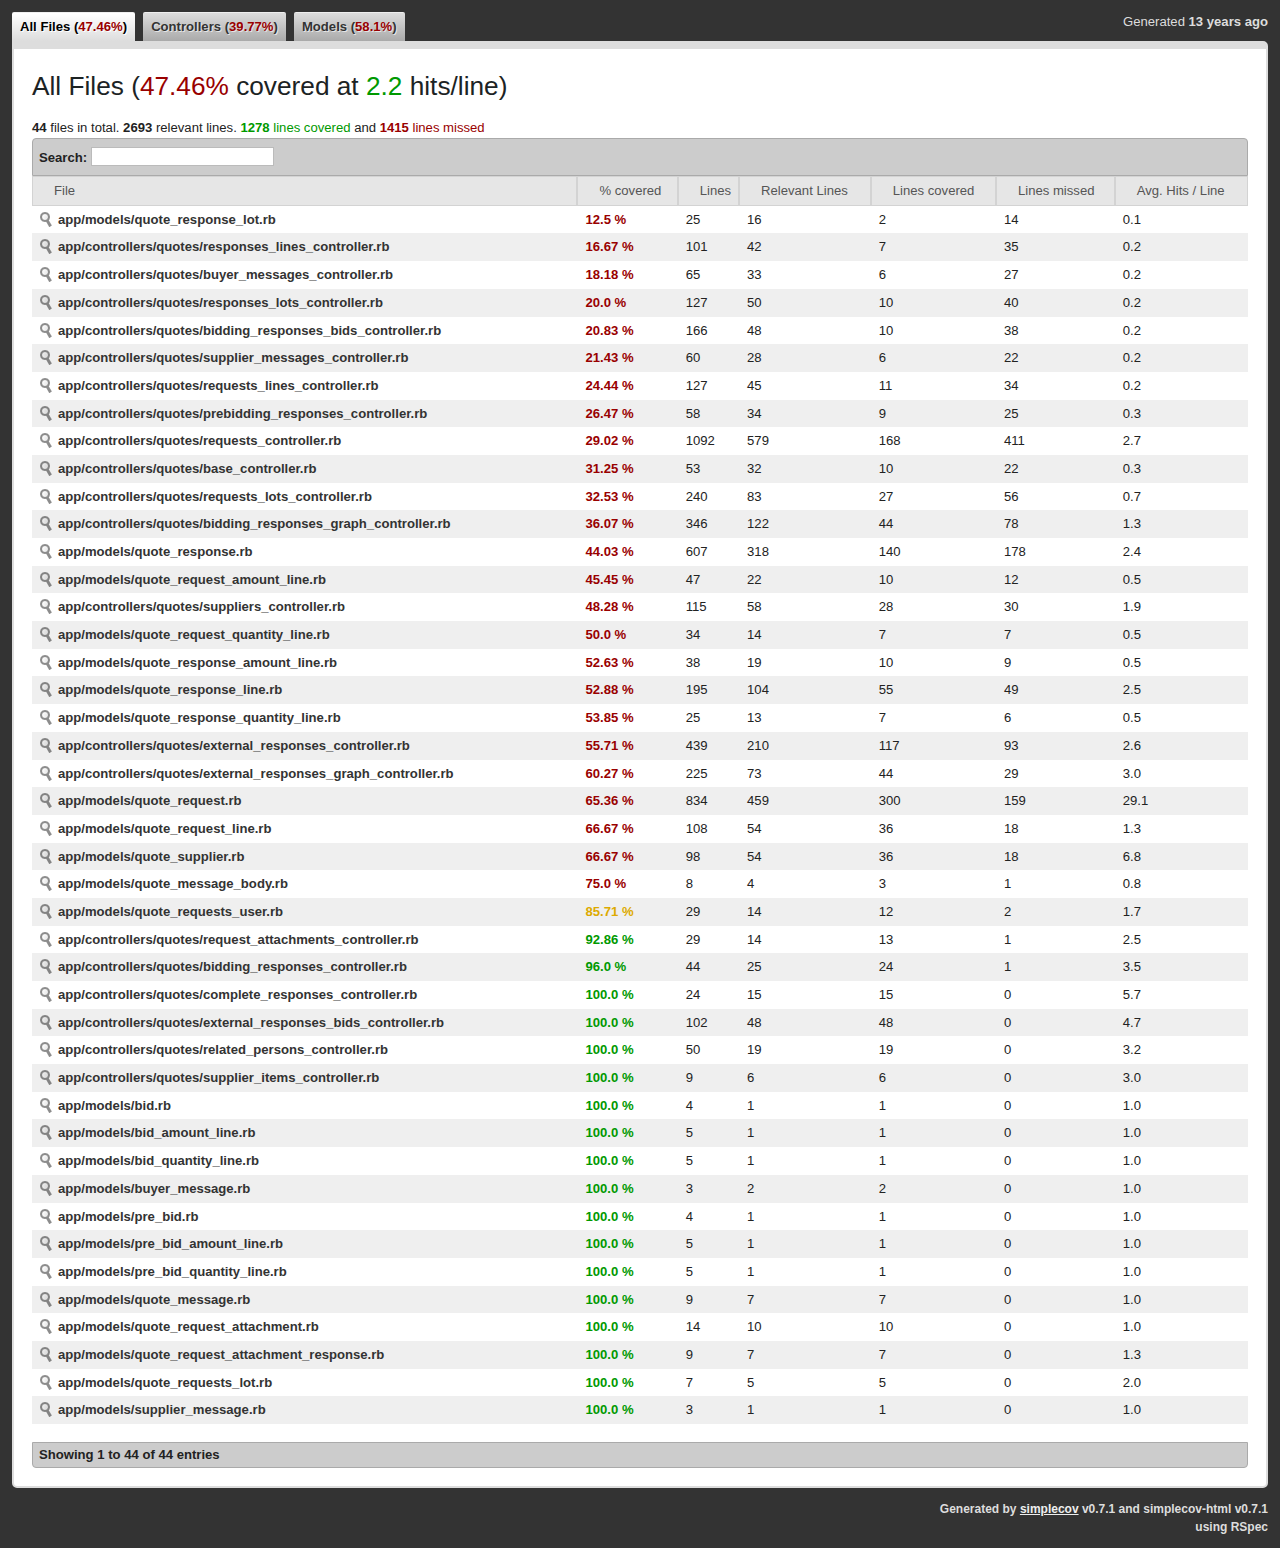
==== commit 2717394d: "Code coverage for Sourcing updated" ====
--- a/sourcing_coverage/index.html
+++ b/sourcing_coverage/index.html
@@ -14,27 +14,27 @@
       <img src="./assets/0.7.1/loading.gif" alt="loading"/>
     </div>
     <div id="wrapper" style="display:none;">
-      <div class="timestamp">Generated <abbr class="timeago" title="2013-04-12T15:54:41+00:00">2013-04-12T15:54:41+00:00</abbr></div>
+      <div class="timestamp">Generated <abbr class="timeago" title="2013-04-26T14:32:20+00:00">2013-04-26T14:32:20+00:00</abbr></div>
       <ul class="group_tabs"></ul>
 
       <div id="content">
         <div class="file_list_container" id="AllFiles">
   <h2>
     <span class="group_name">All Files</span>
-    (<span class="covered_percent"><span class="red">35.63%</span></span>
+    (<span class="covered_percent"><span class="red">47.46%</span></span>
      covered at
      <span class="covered_strength">
        <span class="green">
-         1.44
+         2.2
        </span>
     </span> hits/line)
   </h2>
   <a name="AllFiles"></a>
   <div>
-    <b>47</b> files in total.
-    <b>2694</b> relevant lines. 
-    <span class="green"><b>960</b> lines covered</span> and
-    <span class="red"><b>1734</b> lines missed </span>
+    <b>44</b> files in total.
+    <b>2693</b> relevant lines. 
+    <span class="green"><b>1278</b> lines covered</span> and
+    <span class="red"><b>1415</b> lines missed </span>
   </div>
   <table class="file_list">
     <thead>
@@ -61,16 +61,6 @@
       </tr>
       
       <tr>
-        <td class="strong"><a href="#aef85c1474891cb4643cc88a4a69f0538cf68fbf" class="src_link" title="app/controllers/quotes/bidding_requests_controller.rb">app/controllers/quotes/bidding_requests_controller.rb</a></td>
-        <td class="red strong">17.65 %</td>
-        <td>102</td>
-        <td>68</td>
-        <td>12</td>
-        <td>56</td>
-        <td>0.2</td>
-      </tr>
-      
-      <tr>
         <td class="strong"><a href="#adf56a0e29939e58eecd64d70940914bb67642fa" class="src_link" title="app/controllers/quotes/bidding_responses_bids_controller.rb">app/controllers/quotes/bidding_responses_bids_controller.rb</a></td>
         <td class="red strong">20.83 %</td>
         <td>166</td>
@@ -82,22 +72,22 @@
       
       <tr>
         <td class="strong"><a href="#c528d194fd296435eace146a1c49d7b570c782da" class="src_link" title="app/controllers/quotes/bidding_responses_controller.rb">app/controllers/quotes/bidding_responses_controller.rb</a></td>
-        <td class="red strong">36.0 %</td>
+        <td class="green strong">96.0 %</td>
         <td>44</td>
         <td>25</td>
-        <td>9</td>
-        <td>16</td>
-        <td>0.4</td>
+        <td>24</td>
+        <td>1</td>
+        <td>3.5</td>
       </tr>
       
       <tr>
         <td class="strong"><a href="#203e521e39efad881090640c7ce2c73c991cd349" class="src_link" title="app/controllers/quotes/bidding_responses_graph_controller.rb">app/controllers/quotes/bidding_responses_graph_controller.rb</a></td>
-        <td class="red strong">21.31 %</td>
-        <td>344</td>
+        <td class="red strong">36.07 %</td>
+        <td>346</td>
         <td>122</td>
-        <td>26</td>
-        <td>96</td>
-        <td>0.3</td>
+        <td>44</td>
+        <td>78</td>
+        <td>1.3</td>
       </tr>
       
       <tr>
@@ -111,63 +101,43 @@
       </tr>
       
       <tr>
-        <td class="strong"><a href="#185a489eca97838410e105b0a9ea652ab636790c" class="src_link" title="app/controllers/quotes/complete_requests_controller.rb">app/controllers/quotes/complete_requests_controller.rb</a></td>
+        <td class="strong"><a href="#882ae31b8658e4727d62dba09269575a712a600b" class="src_link" title="app/controllers/quotes/complete_responses_controller.rb">app/controllers/quotes/complete_responses_controller.rb</a></td>
         <td class="green strong">100.0 %</td>
-        <td>22</td>
+        <td>24</td>
         <td>15</td>
         <td>15</td>
         <td>0</td>
-        <td>8.3</td>
-      </tr>
-      
-      <tr>
-        <td class="strong"><a href="#882ae31b8658e4727d62dba09269575a712a600b" class="src_link" title="app/controllers/quotes/complete_responses_controller.rb">app/controllers/quotes/complete_responses_controller.rb</a></td>
-        <td class="red strong">33.33 %</td>
-        <td>24</td>
-        <td>15</td>
-        <td>5</td>
-        <td>10</td>
-        <td>0.3</td>
+        <td>5.7</td>
       </tr>
       
       <tr>
         <td class="strong"><a href="#30b500396557cd6c8e33793e028d88a04fe96ea8" class="src_link" title="app/controllers/quotes/external_responses_bids_controller.rb">app/controllers/quotes/external_responses_bids_controller.rb</a></td>
-        <td class="red strong">10.0 %</td>
-        <td>105</td>
-        <td>50</td>
-        <td>5</td>
-        <td>45</td>
-        <td>0.1</td>
+        <td class="green strong">100.0 %</td>
+        <td>102</td>
+        <td>48</td>
+        <td>48</td>
+        <td>0</td>
+        <td>4.7</td>
       </tr>
       
       <tr>
         <td class="strong"><a href="#ef48241d5e98ce830c4e56372ad8bf7f2b92e051" class="src_link" title="app/controllers/quotes/external_responses_controller.rb">app/controllers/quotes/external_responses_controller.rb</a></td>
-        <td class="red strong">17.51 %</td>
-        <td>451</td>
-        <td>217</td>
-        <td>38</td>
-        <td>179</td>
-        <td>0.2</td>
+        <td class="red strong">55.71 %</td>
+        <td>439</td>
+        <td>210</td>
+        <td>117</td>
+        <td>93</td>
+        <td>2.6</td>
       </tr>
       
       <tr>
         <td class="strong"><a href="#0c0cf02bf8175642154b0170f98c7c9d848960c7" class="src_link" title="app/controllers/quotes/external_responses_graph_controller.rb">app/controllers/quotes/external_responses_graph_controller.rb</a></td>
-        <td class="red strong">22.06 %</td>
-        <td>212</td>
-        <td>68</td>
-        <td>15</td>
-        <td>53</td>
-        <td>0.2</td>
-      </tr>
-      
-      <tr>
-        <td class="strong"><a href="#c1082cf08d19ba8e8bbd5b86277d2f3cdca7711b" class="src_link" title="app/controllers/quotes/prebidding_requests_controller.rb">app/controllers/quotes/prebidding_requests_controller.rb</a></td>
-        <td class="green strong">91.14 %</td>
-        <td>126</td>
-        <td>79</td>
-        <td>72</td>
-        <td>7</td>
-        <td>11.3</td>
+        <td class="red strong">60.27 %</td>
+        <td>225</td>
+        <td>73</td>
+        <td>44</td>
+        <td>29</td>
+        <td>3.0</td>
       </tr>
       
       <tr>
@@ -187,27 +157,27 @@
         <td>19</td>
         <td>19</td>
         <td>0</td>
-        <td>1.7</td>
+        <td>3.2</td>
       </tr>
       
       <tr>
         <td class="strong"><a href="#deb3c31f544bfd7d7fa27e34bb590853ca42352c" class="src_link" title="app/controllers/quotes/request_attachments_controller.rb">app/controllers/quotes/request_attachments_controller.rb</a></td>
-        <td class="red strong">21.43 %</td>
+        <td class="green strong">92.86 %</td>
         <td>29</td>
         <td>14</td>
-        <td>3</td>
-        <td>11</td>
-        <td>0.2</td>
+        <td>13</td>
+        <td>1</td>
+        <td>2.5</td>
       </tr>
       
       <tr>
         <td class="strong"><a href="#016c3d899118abd582abbd791d56c2c4a30b9db1" class="src_link" title="app/controllers/quotes/requests_controller.rb">app/controllers/quotes/requests_controller.rb</a></td>
-        <td class="red strong">15.44 %</td>
-        <td>846</td>
-        <td>447</td>
-        <td>69</td>
-        <td>378</td>
-        <td>0.5</td>
+        <td class="red strong">29.02 %</td>
+        <td>1092</td>
+        <td>579</td>
+        <td>168</td>
+        <td>411</td>
+        <td>2.7</td>
       </tr>
       
       <tr>
@@ -222,21 +192,21 @@
       
       <tr>
         <td class="strong"><a href="#7d08401f07bae00bfe8930faeac78cd9f11cc6e1" class="src_link" title="app/controllers/quotes/requests_lots_controller.rb">app/controllers/quotes/requests_lots_controller.rb</a></td>
-        <td class="red strong">19.51 %</td>
-        <td>239</td>
-        <td>82</td>
-        <td>16</td>
-        <td>66</td>
-        <td>0.2</td>
+        <td class="red strong">32.53 %</td>
+        <td>240</td>
+        <td>83</td>
+        <td>27</td>
+        <td>56</td>
+        <td>0.7</td>
       </tr>
       
       <tr>
         <td class="strong"><a href="#f43a632a658418a6764cad0efbdacd13565ddaeb" class="src_link" title="app/controllers/quotes/responses_lines_controller.rb">app/controllers/quotes/responses_lines_controller.rb</a></td>
-        <td class="red strong">17.07 %</td>
+        <td class="red strong">16.67 %</td>
         <td>101</td>
-        <td>41</td>
+        <td>42</td>
         <td>7</td>
-        <td>34</td>
+        <td>35</td>
         <td>0.2</td>
       </tr>
       
@@ -252,12 +222,12 @@
       
       <tr>
         <td class="strong"><a href="#42e3046b2b19609b71ea48d75e928315f2773ac2" class="src_link" title="app/controllers/quotes/supplier_items_controller.rb">app/controllers/quotes/supplier_items_controller.rb</a></td>
-        <td class="red strong">33.33 %</td>
+        <td class="green strong">100.0 %</td>
         <td>9</td>
         <td>6</td>
-        <td>2</td>
-        <td>4</td>
-        <td>0.3</td>
+        <td>6</td>
+        <td>0</td>
+        <td>3.0</td>
       </tr>
       
       <tr>
@@ -272,22 +242,22 @@
       
       <tr>
         <td class="strong"><a href="#be16c9293a588f85ed59e1f49c1e67ac4ecc6b6c" class="src_link" title="app/controllers/quotes/suppliers_controller.rb">app/controllers/quotes/suppliers_controller.rb</a></td>
-        <td class="red strong">18.97 %</td>
+        <td class="red strong">48.28 %</td>
         <td>115</td>
         <td>58</td>
-        <td>11</td>
-        <td>47</td>
-        <td>0.2</td>
+        <td>28</td>
+        <td>30</td>
+        <td>1.9</td>
       </tr>
       
       <tr>
         <td class="strong"><a href="#94af28d525a074966fc3f55dc6cffcc7ed651cbd" class="src_link" title="app/models/bid.rb">app/models/bid.rb</a></td>
-        <td class="red strong">25.0 %</td>
-        <td>26</td>
-        <td>12</td>
-        <td>3</td>
-        <td>9</td>
-        <td>0.3</td>
+        <td class="green strong">100.0 %</td>
+        <td>4</td>
+        <td>1</td>
+        <td>1</td>
+        <td>0</td>
+        <td>1.0</td>
       </tr>
       
       <tr>
@@ -322,12 +292,12 @@
       
       <tr>
         <td class="strong"><a href="#2bcb4dae50305d873e0e19060ed9f1d9bcc05d9a" class="src_link" title="app/models/pre_bid.rb">app/models/pre_bid.rb</a></td>
-        <td class="red strong">25.0 %</td>
-        <td>26</td>
-        <td>12</td>
-        <td>3</td>
-        <td>9</td>
-        <td>0.3</td>
+        <td class="green strong">100.0 %</td>
+        <td>4</td>
+        <td>1</td>
+        <td>1</td>
+        <td>0</td>
+        <td>1.0</td>
       </tr>
       
       <tr>
@@ -372,12 +342,12 @@
       
       <tr>
         <td class="strong"><a href="#51f910ebc7e579ba8d5a4ab407bca18c7f6ad04e" class="src_link" title="app/models/quote_request.rb">app/models/quote_request.rb</a></td>
-        <td class="red strong">61.78 %</td>
-        <td>801</td>
-        <td>437</td>
-        <td>270</td>
-        <td>167</td>
-        <td>22.6</td>
+        <td class="red strong">65.36 %</td>
+        <td>834</td>
+        <td>459</td>
+        <td>300</td>
+        <td>159</td>
+        <td>29.1</td>
       </tr>
       
       <tr>
@@ -392,12 +362,12 @@
       
       <tr>
         <td class="strong"><a href="#a3579a1dfc1b506f257e801eea6af3ba786a323e" class="src_link" title="app/models/quote_request_attachment.rb">app/models/quote_request_attachment.rb</a></td>
-        <td class="yellow strong">90.0 %</td>
+        <td class="green strong">100.0 %</td>
         <td>14</td>
         <td>10</td>
-        <td>9</td>
-        <td>1</td>
-        <td>0.9</td>
+        <td>10</td>
+        <td>0</td>
+        <td>1.0</td>
       </tr>
       
       <tr>
@@ -412,11 +382,11 @@
       
       <tr>
         <td class="strong"><a href="#395924abfc4454d50032491208c5ad3a8154ba06" class="src_link" title="app/models/quote_request_line.rb">app/models/quote_request_line.rb</a></td>
-        <td class="red strong">67.31 %</td>
-        <td>104</td>
-        <td>52</td>
-        <td>35</td>
-        <td>17</td>
+        <td class="red strong">66.67 %</td>
+        <td>108</td>
+        <td>54</td>
+        <td>36</td>
+        <td>18</td>
         <td>1.3</td>
       </tr>
       
@@ -433,11 +403,11 @@
       <tr>
         <td class="strong"><a href="#220ac86663a72f30dcb35041b7791b513a181ce1" class="src_link" title="app/models/quote_requests_lot.rb">app/models/quote_requests_lot.rb</a></td>
         <td class="green strong">100.0 %</td>
-        <td>3</td>
-        <td>2</td>
-        <td>2</td>
+        <td>7</td>
+        <td>5</td>
+        <td>5</td>
         <td>0</td>
-        <td>1.0</td>
+        <td>2.0</td>
       </tr>
       
       <tr>
@@ -452,12 +422,12 @@
       
       <tr>
         <td class="strong"><a href="#bcfff50cf2f37f68ccb70a76e529cf50735e4784" class="src_link" title="app/models/quote_response.rb">app/models/quote_response.rb</a></td>
-        <td class="red strong">32.53 %</td>
-        <td>582</td>
-        <td>292</td>
-        <td>95</td>
-        <td>197</td>
-        <td>0.4</td>
+        <td class="red strong">44.03 %</td>
+        <td>607</td>
+        <td>318</td>
+        <td>140</td>
+        <td>178</td>
+        <td>2.4</td>
       </tr>
       
       <tr>
@@ -472,12 +442,12 @@
       
       <tr>
         <td class="strong"><a href="#24c371991cc6b919505cc2fe3e76daaed924b6b7" class="src_link" title="app/models/quote_response_line.rb">app/models/quote_response_line.rb</a></td>
-        <td class="red strong">51.92 %</td>
+        <td class="red strong">52.88 %</td>
         <td>195</td>
         <td>104</td>
-        <td>54</td>
-        <td>50</td>
-        <td>0.8</td>
+        <td>55</td>
+        <td>49</td>
+        <td>2.5</td>
       </tr>
       
       <tr>
@@ -502,12 +472,12 @@
       
       <tr>
         <td class="strong"><a href="#4f94c8e7088807404067fe2b179cc409d1da545a" class="src_link" title="app/models/quote_supplier.rb">app/models/quote_supplier.rb</a></td>
-        <td class="red strong">57.41 %</td>
+        <td class="red strong">66.67 %</td>
         <td>98</td>
         <td>54</td>
-        <td>31</td>
-        <td>23</td>
-        <td>0.9</td>
+        <td>36</td>
+        <td>18</td>
+        <td>6.8</td>
       </tr>
       
       <tr>
@@ -529,20 +499,20 @@
           <div class="file_list_container" id="Controllers">
   <h2>
     <span class="group_name">Controllers</span>
-    (<span class="covered_percent"><span class="red">24.19%</span></span>
+    (<span class="covered_percent"><span class="red">39.77%</span></span>
      covered at
      <span class="covered_strength">
        <span class="green">
-         1.14
+         1.83
        </span>
     </span> hits/line)
   </h2>
   <a name="Controllers"></a>
   <div>
-    <b>23</b> files in total.
-    <b>1596</b> relevant lines. 
-    <span class="green"><b>386</b> lines covered</span> and
-    <span class="red"><b>1210</b> lines missed </span>
+    <b>20</b> files in total.
+    <b>1564</b> relevant lines. 
+    <span class="green"><b>622</b> lines covered</span> and
+    <span class="red"><b>942</b> lines missed </span>
   </div>
   <table class="file_list">
     <thead>
@@ -569,16 +539,6 @@
       </tr>
       
       <tr>
-        <td class="strong"><a href="#aef85c1474891cb4643cc88a4a69f0538cf68fbf" class="src_link" title="app/controllers/quotes/bidding_requests_controller.rb">app/controllers/quotes/bidding_requests_controller.rb</a></td>
-        <td class="red strong">17.65 %</td>
-        <td>102</td>
-        <td>68</td>
-        <td>12</td>
-        <td>56</td>
-        <td>0.2</td>
-      </tr>
-      
-      <tr>
         <td class="strong"><a href="#adf56a0e29939e58eecd64d70940914bb67642fa" class="src_link" title="app/controllers/quotes/bidding_responses_bids_controller.rb">app/controllers/quotes/bidding_responses_bids_controller.rb</a></td>
         <td class="red strong">20.83 %</td>
         <td>166</td>
@@ -590,22 +550,22 @@
       
       <tr>
         <td class="strong"><a href="#c528d194fd296435eace146a1c49d7b570c782da" class="src_link" title="app/controllers/quotes/bidding_responses_controller.rb">app/controllers/quotes/bidding_responses_controller.rb</a></td>
-        <td class="red strong">36.0 %</td>
+        <td class="green strong">96.0 %</td>
         <td>44</td>
         <td>25</td>
-        <td>9</td>
-        <td>16</td>
-        <td>0.4</td>
+        <td>24</td>
+        <td>1</td>
+        <td>3.5</td>
       </tr>
       
       <tr>
         <td class="strong"><a href="#203e521e39efad881090640c7ce2c73c991cd349" class="src_link" title="app/controllers/quotes/bidding_responses_graph_controller.rb">app/controllers/quotes/bidding_responses_graph_controller.rb</a></td>
-        <td class="red strong">21.31 %</td>
-        <td>344</td>
+        <td class="red strong">36.07 %</td>
+        <td>346</td>
         <td>122</td>
-        <td>26</td>
-        <td>96</td>
-        <td>0.3</td>
+        <td>44</td>
+        <td>78</td>
+        <td>1.3</td>
       </tr>
       
       <tr>
@@ -619,63 +579,43 @@
       </tr>
       
       <tr>
-        <td class="strong"><a href="#185a489eca97838410e105b0a9ea652ab636790c" class="src_link" title="app/controllers/quotes/complete_requests_controller.rb">app/controllers/quotes/complete_requests_controller.rb</a></td>
+        <td class="strong"><a href="#882ae31b8658e4727d62dba09269575a712a600b" class="src_link" title="app/controllers/quotes/complete_responses_controller.rb">app/controllers/quotes/complete_responses_controller.rb</a></td>
         <td class="green strong">100.0 %</td>
-        <td>22</td>
+        <td>24</td>
         <td>15</td>
         <td>15</td>
         <td>0</td>
-        <td>8.3</td>
-      </tr>
-      
-      <tr>
-        <td class="strong"><a href="#882ae31b8658e4727d62dba09269575a712a600b" class="src_link" title="app/controllers/quotes/complete_responses_controller.rb">app/controllers/quotes/complete_responses_controller.rb</a></td>
-        <td class="red strong">33.33 %</td>
-        <td>24</td>
-        <td>15</td>
-        <td>5</td>
-        <td>10</td>
-        <td>0.3</td>
+        <td>5.7</td>
       </tr>
       
       <tr>
         <td class="strong"><a href="#30b500396557cd6c8e33793e028d88a04fe96ea8" class="src_link" title="app/controllers/quotes/external_responses_bids_controller.rb">app/controllers/quotes/external_responses_bids_controller.rb</a></td>
-        <td class="red strong">10.0 %</td>
-        <td>105</td>
-        <td>50</td>
-        <td>5</td>
-        <td>45</td>
-        <td>0.1</td>
+        <td class="green strong">100.0 %</td>
+        <td>102</td>
+        <td>48</td>
+        <td>48</td>
+        <td>0</td>
+        <td>4.7</td>
       </tr>
       
       <tr>
         <td class="strong"><a href="#ef48241d5e98ce830c4e56372ad8bf7f2b92e051" class="src_link" title="app/controllers/quotes/external_responses_controller.rb">app/controllers/quotes/external_responses_controller.rb</a></td>
-        <td class="red strong">17.51 %</td>
-        <td>451</td>
-        <td>217</td>
-        <td>38</td>
-        <td>179</td>
-        <td>0.2</td>
+        <td class="red strong">55.71 %</td>
+        <td>439</td>
+        <td>210</td>
+        <td>117</td>
+        <td>93</td>
+        <td>2.6</td>
       </tr>
       
       <tr>
         <td class="strong"><a href="#0c0cf02bf8175642154b0170f98c7c9d848960c7" class="src_link" title="app/controllers/quotes/external_responses_graph_controller.rb">app/controllers/quotes/external_responses_graph_controller.rb</a></td>
-        <td class="red strong">22.06 %</td>
-        <td>212</td>
-        <td>68</td>
-        <td>15</td>
-        <td>53</td>
-        <td>0.2</td>
-      </tr>
-      
-      <tr>
-        <td class="strong"><a href="#c1082cf08d19ba8e8bbd5b86277d2f3cdca7711b" class="src_link" title="app/controllers/quotes/prebidding_requests_controller.rb">app/controllers/quotes/prebidding_requests_controller.rb</a></td>
-        <td class="green strong">91.14 %</td>
-        <td>126</td>
-        <td>79</td>
-        <td>72</td>
-        <td>7</td>
-        <td>11.3</td>
+        <td class="red strong">60.27 %</td>
+        <td>225</td>
+        <td>73</td>
+        <td>44</td>
+        <td>29</td>
+        <td>3.0</td>
       </tr>
       
       <tr>
@@ -695,27 +635,27 @@
         <td>19</td>
         <td>19</td>
         <td>0</td>
-        <td>1.7</td>
+        <td>3.2</td>
       </tr>
       
       <tr>
         <td class="strong"><a href="#deb3c31f544bfd7d7fa27e34bb590853ca42352c" class="src_link" title="app/controllers/quotes/request_attachments_controller.rb">app/controllers/quotes/request_attachments_controller.rb</a></td>
-        <td class="red strong">21.43 %</td>
+        <td class="green strong">92.86 %</td>
         <td>29</td>
         <td>14</td>
-        <td>3</td>
-        <td>11</td>
-        <td>0.2</td>
+        <td>13</td>
+        <td>1</td>
+        <td>2.5</td>
       </tr>
       
       <tr>
         <td class="strong"><a href="#016c3d899118abd582abbd791d56c2c4a30b9db1" class="src_link" title="app/controllers/quotes/requests_controller.rb">app/controllers/quotes/requests_controller.rb</a></td>
-        <td class="red strong">15.44 %</td>
-        <td>846</td>
-        <td>447</td>
-        <td>69</td>
-        <td>378</td>
-        <td>0.5</td>
+        <td class="red strong">29.02 %</td>
+        <td>1092</td>
+        <td>579</td>
+        <td>168</td>
+        <td>411</td>
+        <td>2.7</td>
       </tr>
       
       <tr>
@@ -730,21 +670,21 @@
       
       <tr>
         <td class="strong"><a href="#7d08401f07bae00bfe8930faeac78cd9f11cc6e1" class="src_link" title="app/controllers/quotes/requests_lots_controller.rb">app/controllers/quotes/requests_lots_controller.rb</a></td>
-        <td class="red strong">19.51 %</td>
-        <td>239</td>
-        <td>82</td>
-        <td>16</td>
-        <td>66</td>
-        <td>0.2</td>
+        <td class="red strong">32.53 %</td>
+        <td>240</td>
+        <td>83</td>
+        <td>27</td>
+        <td>56</td>
+        <td>0.7</td>
       </tr>
       
       <tr>
         <td class="strong"><a href="#f43a632a658418a6764cad0efbdacd13565ddaeb" class="src_link" title="app/controllers/quotes/responses_lines_controller.rb">app/controllers/quotes/responses_lines_controller.rb</a></td>
-        <td class="red strong">17.07 %</td>
+        <td class="red strong">16.67 %</td>
         <td>101</td>
-        <td>41</td>
+        <td>42</td>
         <td>7</td>
-        <td>34</td>
+        <td>35</td>
         <td>0.2</td>
       </tr>
       
@@ -760,12 +700,12 @@
       
       <tr>
         <td class="strong"><a href="#42e3046b2b19609b71ea48d75e928315f2773ac2" class="src_link" title="app/controllers/quotes/supplier_items_controller.rb">app/controllers/quotes/supplier_items_controller.rb</a></td>
-        <td class="red strong">33.33 %</td>
+        <td class="green strong">100.0 %</td>
         <td>9</td>
         <td>6</td>
-        <td>2</td>
-        <td>4</td>
-        <td>0.3</td>
+        <td>6</td>
+        <td>0</td>
+        <td>3.0</td>
       </tr>
       
       <tr>
@@ -780,12 +720,12 @@
       
       <tr>
         <td class="strong"><a href="#be16c9293a588f85ed59e1f49c1e67ac4ecc6b6c" class="src_link" title="app/controllers/quotes/suppliers_controller.rb">app/controllers/quotes/suppliers_controller.rb</a></td>
-        <td class="red strong">18.97 %</td>
+        <td class="red strong">48.28 %</td>
         <td>115</td>
         <td>58</td>
-        <td>11</td>
-        <td>47</td>
-        <td>0.2</td>
+        <td>28</td>
+        <td>30</td>
+        <td>1.9</td>
       </tr>
       
     </tbody>
@@ -796,20 +736,20 @@
           <div class="file_list_container" id="Models">
   <h2>
     <span class="group_name">Models</span>
-    (<span class="covered_percent"><span class="red">52.28%</span></span>
+    (<span class="covered_percent"><span class="red">58.1%</span></span>
      covered at
      <span class="covered_strength">
        <span class="green">
-         1.72
+         2.5
        </span>
     </span> hits/line)
   </h2>
   <a name="Models"></a>
   <div>
     <b>24</b> files in total.
-    <b>1098</b> relevant lines. 
-    <span class="green"><b>574</b> lines covered</span> and
-    <span class="red"><b>524</b> lines missed </span>
+    <b>1129</b> relevant lines. 
+    <span class="green"><b>656</b> lines covered</span> and
+    <span class="red"><b>473</b> lines missed </span>
   </div>
   <table class="file_list">
     <thead>
@@ -827,12 +767,12 @@
       
       <tr>
         <td class="strong"><a href="#94af28d525a074966fc3f55dc6cffcc7ed651cbd" class="src_link" title="app/models/bid.rb">app/models/bid.rb</a></td>
-        <td class="red strong">25.0 %</td>
-        <td>26</td>
-        <td>12</td>
-        <td>3</td>
-        <td>9</td>
-        <td>0.3</td>
+        <td class="green strong">100.0 %</td>
+        <td>4</td>
+        <td>1</td>
+        <td>1</td>
+        <td>0</td>
+        <td>1.0</td>
       </tr>
       
       <tr>
@@ -867,12 +807,12 @@
       
       <tr>
         <td class="strong"><a href="#2bcb4dae50305d873e0e19060ed9f1d9bcc05d9a" class="src_link" title="app/models/pre_bid.rb">app/models/pre_bid.rb</a></td>
-        <td class="red strong">25.0 %</td>
-        <td>26</td>
-        <td>12</td>
-        <td>3</td>
-        <td>9</td>
-        <td>0.3</td>
+        <td class="green strong">100.0 %</td>
+        <td>4</td>
+        <td>1</td>
+        <td>1</td>
+        <td>0</td>
+        <td>1.0</td>
       </tr>
       
       <tr>
@@ -917,12 +857,12 @@
       
       <tr>
         <td class="strong"><a href="#51f910ebc7e579ba8d5a4ab407bca18c7f6ad04e" class="src_link" title="app/models/quote_request.rb">app/models/quote_request.rb</a></td>
-        <td class="red strong">61.78 %</td>
-        <td>801</td>
-        <td>437</td>
-        <td>270</td>
-        <td>167</td>
-        <td>22.6</td>
+        <td class="red strong">65.36 %</td>
+        <td>834</td>
+        <td>459</td>
+        <td>300</td>
+        <td>159</td>
+        <td>29.1</td>
       </tr>
       
       <tr>
@@ -937,12 +877,12 @@
       
       <tr>
         <td class="strong"><a href="#a3579a1dfc1b506f257e801eea6af3ba786a323e" class="src_link" title="app/models/quote_request_attachment.rb">app/models/quote_request_attachment.rb</a></td>
-        <td class="yellow strong">90.0 %</td>
+        <td class="green strong">100.0 %</td>
         <td>14</td>
         <td>10</td>
-        <td>9</td>
-        <td>1</td>
-        <td>0.9</td>
+        <td>10</td>
+        <td>0</td>
+        <td>1.0</td>
       </tr>
       
       <tr>
@@ -957,11 +897,11 @@
       
       <tr>
         <td class="strong"><a href="#395924abfc4454d50032491208c5ad3a8154ba06" class="src_link" title="app/models/quote_request_line.rb">app/models/quote_request_line.rb</a></td>
-        <td class="red strong">67.31 %</td>
-        <td>104</td>
-        <td>52</td>
-        <td>35</td>
-        <td>17</td>
+        <td class="red strong">66.67 %</td>
+        <td>108</td>
+        <td>54</td>
+        <td>36</td>
+        <td>18</td>
         <td>1.3</td>
       </tr>
       
@@ -978,11 +918,11 @@
       <tr>
         <td class="strong"><a href="#220ac86663a72f30dcb35041b7791b513a181ce1" class="src_link" title="app/models/quote_requests_lot.rb">app/models/quote_requests_lot.rb</a></td>
         <td class="green strong">100.0 %</td>
-        <td>3</td>
-        <td>2</td>
-        <td>2</td>
+        <td>7</td>
+        <td>5</td>
+        <td>5</td>
         <td>0</td>
-        <td>1.0</td>
+        <td>2.0</td>
       </tr>
       
       <tr>
@@ -997,12 +937,12 @@
       
       <tr>
         <td class="strong"><a href="#bcfff50cf2f37f68ccb70a76e529cf50735e4784" class="src_link" title="app/models/quote_response.rb">app/models/quote_response.rb</a></td>
-        <td class="red strong">32.53 %</td>
-        <td>582</td>
-        <td>292</td>
-        <td>95</td>
-        <td>197</td>
-        <td>0.4</td>
+        <td class="red strong">44.03 %</td>
+        <td>607</td>
+        <td>318</td>
+        <td>140</td>
+        <td>178</td>
+        <td>2.4</td>
       </tr>
       
       <tr>
@@ -1017,12 +957,12 @@
       
       <tr>
         <td class="strong"><a href="#24c371991cc6b919505cc2fe3e76daaed924b6b7" class="src_link" title="app/models/quote_response_line.rb">app/models/quote_response_line.rb</a></td>
-        <td class="red strong">51.92 %</td>
+        <td class="red strong">52.88 %</td>
         <td>195</td>
         <td>104</td>
-        <td>54</td>
-        <td>50</td>
-        <td>0.8</td>
+        <td>55</td>
+        <td>49</td>
+        <td>2.5</td>
       </tr>
       
       <tr>
@@ -1047,12 +987,12 @@
       
       <tr>
         <td class="strong"><a href="#4f94c8e7088807404067fe2b179cc409d1da545a" class="src_link" title="app/models/quote_supplier.rb">app/models/quote_supplier.rb</a></td>
-        <td class="red strong">57.41 %</td>
+        <td class="red strong">66.67 %</td>
         <td>98</td>
         <td>54</td>
-        <td>31</td>
-        <td>23</td>
-        <td>0.9</td>
+        <td>36</td>
+        <td>18</td>
+        <td>6.8</td>
       </tr>
       
       <tr>
@@ -1416,636 +1356,6 @@
   </pre>
 </div>
       
-        <div class="source_table" id="aef85c1474891cb4643cc88a4a69f0538cf68fbf">
-  <div class="header">
-    <h3>app/controllers/quotes/bidding_requests_controller.rb</h3>
-    <h4><span class="red">17.65 %</span> covered</h4>
-    <div>
-      <b>68</b> relevant lines. 
-      <span class="green"><b>12</b> lines covered</span> and
-      <span class="red"><b>56</b> lines missed.</span>
-    </div>
-  </div>
-  
-  <pre>
-    <ol>
-      
-        <li class="covered" data-hits="1" data-linenumber="1">
-          <span class="hits">1</span>
-          
-          <code class="ruby">class  Quotes::BiddingRequestsController &lt; Quotes::RequestsController</code>
-        </li>
-      
-        <li class="covered" data-hits="1" data-linenumber="2">
-          <span class="hits">1</span>
-          
-          <code class="ruby">before_filter :check_bidding, :only =&gt; [ :show, :edit ]</code>
-        </li>
-      
-        <li class="covered" data-hits="1" data-linenumber="3">
-          <span class="hits">1</span>
-          
-          <code class="ruby">before_filter :fill_params, :only =&gt; [ :show, :edit ]</code>
-        </li>
-      
-        <li class="covered" data-hits="1" data-linenumber="4">
-          <span class="hits">1</span>
-          
-          <code class="ruby">before_filter :check_suppliers, :only =&gt; [ :edit, :show ]</code>
-        </li>
-      
-        <li class="never" data-hits="" data-linenumber="5">
-          
-          
-          <code class="ruby"></code>
-        </li>
-      
-        <li class="covered" data-hits="1" data-linenumber="6">
-          <span class="hits">1</span>
-          
-          <code class="ruby">  def show</code>
-        </li>
-      
-        <li class="missed" data-hits="0" data-linenumber="7">
-          
-          
-          <code class="ruby">    @event_name_title = @quote_request.description.blank? ? t('quotes_controller.request_for_sourcing_event') : @quote_request.description.truncate(25).to_s</code>
-        </li>
-      
-        <li class="missed" data-hits="0" data-linenumber="8">
-          
-          
-          <code class="ruby">    @title = t(&quot;quotes_controller.request_for_quote_number&quot;, :event_description =&gt; @event_name_title, :num =&gt; @quote_request.id)</code>
-        </li>
-      
-        <li class="missed" data-hits="0" data-linenumber="9">
-          
-          
-          <code class="ruby">    @quote_attachments = @quote_request.quote_request_attachments</code>
-        </li>
-      
-        <li class="missed" data-hits="0" data-linenumber="10">
-          
-          
-          <code class="ruby">    @title_modifier = &quot; &lt;span class='smaller'&gt;#{t 'quotes_controller.bidding_in_progress'}&lt;/span&gt; &quot;</code>
-        </li>
-      
-        <li class="never" data-hits="" data-linenumber="11">
-          
-          
-          <code class="ruby"></code>
-        </li>
-      
-        <li class="missed" data-hits="0" data-linenumber="12">
-          
-          
-          <code class="ruby">    appendix_test = @quote_request.test? ? &quot; (Test) &quot; : &quot;&quot;</code>
-        </li>
-      
-        <li class="never" data-hits="" data-linenumber="13">
-          
-          
-          <code class="ruby"></code>
-        </li>
-      
-        <li class="missed" data-hits="0" data-linenumber="14">
-          
-          
-          <code class="ruby">    if @quote_request.test_auction?</code>
-        </li>
-      
-        <li class="missed" data-hits="0" data-linenumber="15">
-          
-          
-          <code class="ruby">      flash[:notice] = t(&quot;quotes_controller.in_bidding&quot;) &lt;&lt; appendix_test</code>
-        </li>
-      
-        <li class="never" data-hits="" data-linenumber="16">
-          
-          
-          <code class="ruby">    else</code>
-        </li>
-      
-        <li class="missed" data-hits="0" data-linenumber="17">
-          
-          
-          <code class="ruby">      flash[:notice] = t(&quot;quotes_controller.in_bidding&quot;)</code>
-        </li>
-      
-        <li class="never" data-hits="" data-linenumber="18">
-          
-          
-          <code class="ruby">    end</code>
-        </li>
-      
-        <li class="never" data-hits="" data-linenumber="19">
-          
-          
-          <code class="ruby">  end</code>
-        </li>
-      
-        <li class="never" data-hits="" data-linenumber="20">
-          
-          
-          <code class="ruby"></code>
-        </li>
-      
-        <li class="covered" data-hits="1" data-linenumber="21">
-          <span class="hits">1</span>
-          
-          <code class="ruby">  def edit</code>
-        </li>
-      
-        <li class="missed" data-hits="0" data-linenumber="22">
-          
-          
-          <code class="ruby">    timeline_changed</code>
-        </li>
-      
-        <li class="missed" data-hits="0" data-linenumber="23">
-          
-          
-          <code class="ruby">    @event_type = (@quote_request.event_type || params[:type_id] || 'rfq').to_sym</code>
-        </li>
-      
-        <li class="missed" data-hits="0" data-linenumber="24">
-          
-          
-          <code class="ruby">    @quote_attachments = @quote_request.quote_request_attachments</code>
-        </li>
-      
-        <li class="missed" data-hits="0" data-linenumber="25">
-          
-          
-          <code class="ruby">    @quote_request.local_start_time ||= Time.zone.today</code>
-        </li>
-      
-        <li class="missed" data-hits="0" data-linenumber="26">
-          
-          
-          <code class="ruby">    @event_name_title = @quote_request.description.blank? ? t('quotes_controller.request_for_sourcing_event') : @quote_request.description.truncate(25).to_s</code>
-        </li>
-      
-        <li class="missed" data-hits="0" data-linenumber="27">
-          
-          
-          <code class="ruby">    @title = t(&quot;quotes_controller.request_for_quote_number&quot;, :event_description =&gt; @event_name_title, :num =&gt; @quote_request.id)</code>
-        </li>
-      
-        <li class="missed" data-hits="0" data-linenumber="28">
-          
-          
-          <code class="ruby">    @title_modifier = &quot; &lt;span class='smaller'&gt;#{I18n.translate('defaults.bidding_edit')}&lt;/span&gt; &quot;</code>
-        </li>
-      
-        <li class="never" data-hits="" data-linenumber="29">
-          
-          
-          <code class="ruby">  end</code>
-        </li>
-      
-        <li class="never" data-hits="" data-linenumber="30">
-          
-          
-          <code class="ruby"></code>
-        </li>
-      
-        <li class="covered" data-hits="1" data-linenumber="31">
-          <span class="hits">1</span>
-          
-          <code class="ruby">  def delete_params_pairs _params, _restriction</code>
-        </li>
-      
-        <li class="missed" data-hits="0" data-linenumber="32">
-          
-          
-          <code class="ruby">    [:automatic_bid_extensions, :time_to_respond, :competitive_bidding,</code>
-        </li>
-      
-        <li class="missed" data-hits="0" data-linenumber="33">
-          
-          
-          <code class="ruby">      :beaten_price_options, :suppliers_see, :incremental_bidding_options, :any_lot, :individual_line, :start_time, :bidding_time].each{ |key| _params[:quote_request].delete(key) }</code>
-        </li>
-      
-        <li class="missed" data-hits="0" data-linenumber="34">
-          
-          
-          <code class="ruby">    if _restriction</code>
-        </li>
-      
-        <li class="missed" data-hits="0" data-linenumber="35">
-          
-          
-          <code class="ruby">      [ :description, :tag, :currency_id ].each{ |key| _params[:quote_request].delete(key) }</code>
-        </li>
-      
-        <li class="missed" data-hits="0" data-linenumber="36">
-          
-          
-          <code class="ruby">      [ :quote_request_attachments, :edit_quote_request_attachments ].each{ |key| _params.delete(key) }</code>
-        </li>
-      
-        <li class="never" data-hits="" data-linenumber="37">
-          
-          
-          <code class="ruby">    end</code>
-        </li>
-      
-        <li class="never" data-hits="" data-linenumber="38">
-          
-          
-          <code class="ruby">  end</code>
-        </li>
-      
-        <li class="never" data-hits="" data-linenumber="39">
-          
-          
-          <code class="ruby"></code>
-        </li>
-      
-        <li class="never" data-hits="" data-linenumber="40">
-          
-          
-          <code class="ruby">  ##</code>
-        </li>
-      
-        <li class="never" data-hits="" data-linenumber="41">
-          
-          
-          <code class="ruby">  # Determine whether timeline settings were changed</code>
-        </li>
-      
-        <li class="covered" data-hits="1" data-linenumber="42">
-          <span class="hits">1</span>
-          
-          <code class="ruby">  def timeline_changed</code>
-        </li>
-      
-        <li class="missed" data-hits="0" data-linenumber="43">
-          
-          
-          <code class="ruby">    params[:quote_request][:end_time] = DateTime.strptime(params[:quote_request][:end_time], &quot;%m/%d/%y %I:%M %p %z&quot;)</code>
-        </li>
-      
-        <li class="missed" data-hits="0" data-linenumber="44">
-          
-          
-          <code class="ruby">    ( @quote_request.end_time != params[:quote_request][:end_time] ) ? @quote_request.timeline_changed = true : @quote_request.timeline_changed = nil</code>
-        </li>
-      
-        <li class="never" data-hits="" data-linenumber="45">
-          
-          
-          <code class="ruby">  end</code>
-        </li>
-      
-        <li class="never" data-hits="" data-linenumber="46">
-          
-          
-          <code class="ruby"></code>
-        </li>
-      
-        <li class="covered" data-hits="1" data-linenumber="47">
-          <span class="hits">1</span>
-          
-          <code class="ruby">  def update</code>
-        </li>
-      
-        <li class="missed" data-hits="0" data-linenumber="48">
-          
-          
-          <code class="ruby">    @quote_request = QuoteRequest.find(params[:id])</code>
-        </li>
-      
-        <li class="missed" data-hits="0" data-linenumber="49">
-          
-          
-          <code class="ruby">    @quote_attachments = @quote_request.quote_request_attachments</code>
-        </li>
-      
-        <li class="missed" data-hits="0" data-linenumber="50">
-          
-          
-          <code class="ruby">    timeline_changed</code>
-        </li>
-      
-        <li class="missed" data-hits="0" data-linenumber="51">
-          
-          
-          <code class="ruby">    unless @quote_request.any_submitted_responses?</code>
-        </li>
-      
-        <li class="never" data-hits="" data-linenumber="52">
-          
-          
-          <code class="ruby">      # no submitted responses</code>
-        </li>
-      
-        <li class="missed" data-hits="0" data-linenumber="53">
-          
-          
-          <code class="ruby">      @sections_settings ||= sections_settings @quote_request.id</code>
-        </li>
-      
-        <li class="missed" data-hits="0" data-linenumber="54">
-          
-          
-          <code class="ruby">      delete_params_pairs params,false</code>
-        </li>
-      
-        <li class="missed" data-hits="0" data-linenumber="55">
-          
-          
-          <code class="ruby">      if @quote_request.update_attributes params[:quote_request]</code>
-        </li>
-      
-        <li class="missed" data-hits="0" data-linenumber="56">
-          
-          
-          <code class="ruby">        @quote_request.create_quote_request_attachments params[:quote_request_attachments]</code>
-        </li>
-      
-        <li class="missed" data-hits="0" data-linenumber="57">
-          
-          
-          <code class="ruby">        @quote_request.update_quote_request_attachments params[:edit_quote_request_attachments]</code>
-        </li>
-      
-        <li class="missed" data-hits="0" data-linenumber="58">
-          
-          
-          <code class="ruby">        redirect_to action: :show</code>
-        </li>
-      
-        <li class="never" data-hits="" data-linenumber="59">
-          
-          
-          <code class="ruby">      else</code>
-        </li>
-      
-        <li class="missed" data-hits="0" data-linenumber="60">
-          
-          
-          <code class="ruby">        flash[:message] = @quote_request.errors.values.join(&quot;\n&quot;)</code>
-        </li>
-      
-        <li class="missed" data-hits="0" data-linenumber="61">
-          
-          
-          <code class="ruby">        @event_name_title = @quote_request.description.blank? ? t('quotes_controller.request_for_sourcing_event') : @quote_request.description.truncate(25).to_s</code>
-        </li>
-      
-        <li class="missed" data-hits="0" data-linenumber="62">
-          
-          
-          <code class="ruby">        @title = t(&quot;quotes_controller.request_for_quote_number&quot;, :event_description =&gt; @event_name_title, :num =&gt; @quote_request.id)</code>
-        </li>
-      
-        <li class="missed" data-hits="0" data-linenumber="63">
-          
-          
-          <code class="ruby">        @title_modifier = &quot; &lt;span class='smaller'&gt;#{I18n.translate('defaults.prebid_edit')}&lt;/span&gt; &quot;</code>
-        </li>
-      
-        <li class="missed" data-hits="0" data-linenumber="64">
-          
-          
-          <code class="ruby">        render action: :edit</code>
-        </li>
-      
-        <li class="never" data-hits="" data-linenumber="65">
-          
-          
-          <code class="ruby">      end</code>
-        </li>
-      
-        <li class="never" data-hits="" data-linenumber="66">
-          
-          
-          <code class="ruby">    else</code>
-        </li>
-      
-        <li class="never" data-hits="" data-linenumber="67">
-          
-          
-          <code class="ruby">      # there are submitted responses</code>
-        </li>
-      
-        <li class="missed" data-hits="0" data-linenumber="68">
-          
-          
-          <code class="ruby">      @sections_settings ||= sections_settings @quote_request.id</code>
-        </li>
-      
-        <li class="missed" data-hits="0" data-linenumber="69">
-          
-          
-          <code class="ruby">      delete_params_pairs params,true</code>
-        </li>
-      
-        <li class="missed" data-hits="0" data-linenumber="70">
-          
-          
-          <code class="ruby">      if @quote_request.update_attributes params[:quote_request]</code>
-        </li>
-      
-        <li class="missed" data-hits="0" data-linenumber="71">
-          
-          
-          <code class="ruby">        flash[:notice] = t &quot;quotes_controller.changes_not_applied&quot;</code>
-        </li>
-      
-        <li class="missed" data-hits="0" data-linenumber="72">
-          
-          
-          <code class="ruby">        redirect_to action: :show</code>
-        </li>
-      
-        <li class="never" data-hits="" data-linenumber="73">
-          
-          
-          <code class="ruby">      else</code>
-        </li>
-      
-        <li class="missed" data-hits="0" data-linenumber="74">
-          
-          
-          <code class="ruby">        flash[:message] = @quote_request.errors.values.join(&quot;\n&quot;)</code>
-        </li>
-      
-        <li class="missed" data-hits="0" data-linenumber="75">
-          
-          
-          <code class="ruby">        @line_types = types</code>
-        </li>
-      
-        <li class="missed" data-hits="0" data-linenumber="76">
-          
-          
-          <code class="ruby">        @event_name_title = @quote_request.description.blank? ? t('quotes_controller.request_for_sourcing_event') : @quote_request.description.truncate(25).to_s</code>
-        </li>
-      
-        <li class="missed" data-hits="0" data-linenumber="77">
-          
-          
-          <code class="ruby">        @title = t(&quot;quotes_controller.request_for_quote_number&quot;, :event_description =&gt; @event_name_title, :num =&gt; @quote_request.id)</code>
-        </li>
-      
-        <li class="missed" data-hits="0" data-linenumber="78">
-          
-          
-          <code class="ruby">        @title_modifier = &quot; &lt;span class='smaller'&gt;#{I18n.translate('defaults.prebid_edit')}&lt;/span&gt; &quot;</code>
-        </li>
-      
-        <li class="missed" data-hits="0" data-linenumber="79">
-          
-          
-          <code class="ruby">        render action: :edit</code>
-        </li>
-      
-        <li class="never" data-hits="" data-linenumber="80">
-          
-          
-          <code class="ruby">      end</code>
-        </li>
-      
-        <li class="never" data-hits="" data-linenumber="81">
-          
-          
-          <code class="ruby">    end</code>
-        </li>
-      
-        <li class="never" data-hits="" data-linenumber="82">
-          
-          
-          <code class="ruby"></code>
-        </li>
-      
-        <li class="never" data-hits="" data-linenumber="83">
-          
-          
-          <code class="ruby">  end</code>
-        </li>
-      
-        <li class="never" data-hits="" data-linenumber="84">
-          
-          
-          <code class="ruby"></code>
-        </li>
-      
-        <li class="covered" data-hits="1" data-linenumber="85">
-          <span class="hits">1</span>
-          
-          <code class="ruby">  private</code>
-        </li>
-      
-        <li class="never" data-hits="" data-linenumber="86">
-          
-          
-          <code class="ruby"></code>
-        </li>
-      
-        <li class="covered" data-hits="1" data-linenumber="87">
-          <span class="hits">1</span>
-          
-          <code class="ruby">  def fill_params</code>
-        </li>
-      
-        <li class="missed" data-hits="0" data-linenumber="88">
-          
-          
-          <code class="ruby">    @sections_settings ||= sections_settings @quote_request.id</code>
-        </li>
-      
-        <li class="missed" data-hits="0" data-linenumber="89">
-          
-          
-          <code class="ruby">    @line_types = types</code>
-        </li>
-      
-        <li class="never" data-hits="" data-linenumber="90">
-          
-          
-          <code class="ruby">  end</code>
-        </li>
-      
-        <li class="never" data-hits="" data-linenumber="91">
-          
-          
-          <code class="ruby"></code>
-        </li>
-      
-        <li class="covered" data-hits="1" data-linenumber="92">
-          <span class="hits">1</span>
-          
-          <code class="ruby">  def check_bidding</code>
-        </li>
-      
-        <li class="missed" data-hits="0" data-linenumber="93">
-          
-          
-          <code class="ruby">    @quote_request = QuoteRequest.find(params[:id])</code>
-        </li>
-      
-        <li class="missed" data-hits="0" data-linenumber="94">
-          
-          
-          <code class="ruby">    @quote_request.start_auction! unless [:test_auction, :auction].include? @quote_request.state.to_sym</code>
-        </li>
-      
-        <li class="missed" data-hits="0" data-linenumber="95">
-          
-          
-          <code class="ruby">    if @quote_request.nil? || (!@quote_request.bidding? &amp;&amp; !@quote_request.draft?) || @quote_request.draft? || @quote_request.complete?</code>
-        </li>
-      
-        <li class="missed" data-hits="0" data-linenumber="96">
-          
-          
-          <code class="ruby">      flash[:warning] = I18n.t('quotes.request_form.event_not_in_bidding', :number =&gt; @quote_request.id)</code>
-        </li>
-      
-        <li class="missed" data-hits="0" data-linenumber="97">
-          
-          
-          <code class="ruby">      @quote_request.complete! if [:test_auction, :auction].include? @quote_request.state.to_sym</code>
-        </li>
-      
-        <li class="missed" data-hits="0" data-linenumber="98">
-          
-          
-          <code class="ruby">      redirect_to quotes_request_path(@quote_request.id)</code>
-        </li>
-      
-        <li class="never" data-hits="" data-linenumber="99">
-          
-          
-          <code class="ruby">    end</code>
-        </li>
-      
-        <li class="never" data-hits="" data-linenumber="100">
-          
-          
-          <code class="ruby">  end</code>
-        </li>
-      
-        <li class="never" data-hits="" data-linenumber="101">
-          
-          
-          <code class="ruby"></code>
-        </li>
-      
-        <li class="never" data-hits="" data-linenumber="102">
-          
-          
-          <code class="ruby">end</code>
-        </li>
-      
-    </ol>
-  </pre>
-</div>
-      
         <div class="source_table" id="adf56a0e29939e58eecd64d70940914bb67642fa">
   <div class="header">
     <h3>app/controllers/quotes/bidding_responses_bids_controller.rb</h3>
@@ -3063,11 +2373,11 @@
         <div class="source_table" id="c528d194fd296435eace146a1c49d7b570c782da">
   <div class="header">
     <h3>app/controllers/quotes/bidding_responses_controller.rb</h3>
-    <h4><span class="red">36.0 %</span> covered</h4>
+    <h4><span class="green">96.0 %</span> covered</h4>
     <div>
       <b>25</b> relevant lines. 
-      <span class="green"><b>9</b> lines covered</span> and
-      <span class="red"><b>16</b> lines missed.</span>
+      <span class="green"><b>24</b> lines covered</span> and
+      <span class="red"><b>1</b> lines missed.</span>
     </div>
   </div>
   
@@ -3146,20 +2456,20 @@
           <code class="ruby">  def update</code>
         </li>
       
-        <li class="missed" data-hits="0" data-linenumber="13">
-          
+        <li class="covered" data-hits="3" data-linenumber="13">
+          <span class="hits">3</span>
           
           <code class="ruby">    @quote_request.edit_quote_suppliers(params)</code>
         </li>
       
-        <li class="missed" data-hits="0" data-linenumber="14">
-          
+        <li class="covered" data-hits="4" data-linenumber="14">
+          <span class="hits">4</span>
           
           <code class="ruby">    exists_before_suppliers = @quote_request.quote_suppliers.map{|s| s.id}</code>
         </li>
       
-        <li class="missed" data-hits="0" data-linenumber="15">
-          
+        <li class="covered" data-hits="3" data-linenumber="15">
+          <span class="hits">3</span>
           
           <code class="ruby">    if @quote_request.save</code>
         </li>
@@ -3170,14 +2480,14 @@
           <code class="ruby">      # Send an email each new supplier</code>
         </li>
       
-        <li class="missed" data-hits="0" data-linenumber="17">
-          
+        <li class="covered" data-hits="1" data-linenumber="17">
+          <span class="hits">1</span>
           
           <code class="ruby">      @quote_request.quote_suppliers.each do |s|</code>
         </li>
       
-        <li class="missed" data-hits="0" data-linenumber="18">
-          
+        <li class="covered" data-hits="1" data-linenumber="18">
+          <span class="hits">1</span>
           
           <code class="ruby">        unless exists_before_suppliers.include?(s.id)</code>
         </li>
@@ -3200,8 +2510,8 @@
           <code class="ruby">      end</code>
         </li>
       
-        <li class="missed" data-hits="0" data-linenumber="22">
-          
+        <li class="covered" data-hits="1" data-linenumber="22">
+          <span class="hits">1</span>
           
           <code class="ruby">      redirect_to action: :show</code>
         </li>
@@ -3212,14 +2522,14 @@
           <code class="ruby">    else</code>
         </li>
       
-        <li class="missed" data-hits="0" data-linenumber="24">
-          
+        <li class="covered" data-hits="2" data-linenumber="24">
+          <span class="hits">2</span>
           
           <code class="ruby">      flash[:message] = @quote_request.errors.values.join(&quot;\n&quot;)</code>
         </li>
       
-        <li class="missed" data-hits="0" data-linenumber="25">
-          
+        <li class="covered" data-hits="2" data-linenumber="25">
+          <span class="hits">2</span>
           
           <code class="ruby">      render action: :edit</code>
         </li>
@@ -3260,32 +2570,32 @@
           <code class="ruby">  def load_params</code>
         </li>
       
-        <li class="missed" data-hits="0" data-linenumber="32">
-          
+        <li class="covered" data-hits="11" data-linenumber="32">
+          <span class="hits">11</span>
           
           <code class="ruby">    @quote_request = QuoteRequest.includes(:quote_suppliers).find(params[:id])</code>
         </li>
       
-        <li class="missed" data-hits="0" data-linenumber="33">
-          
+        <li class="covered" data-hits="11" data-linenumber="33">
+          <span class="hits">11</span>
           
           <code class="ruby">    @sections_settings ||= sections_settings @quote_request.id</code>
         </li>
       
-        <li class="missed" data-hits="0" data-linenumber="34">
-          
+        <li class="covered" data-hits="11" data-linenumber="34">
+          <span class="hits">11</span>
           
           <code class="ruby">    @event_name_title = @quote_request.description.blank? ? t('quotes_controller.request_for_sourcing_event') : @quote_request.description.truncate(25).to_s</code>
         </li>
       
-        <li class="missed" data-hits="0" data-linenumber="35">
-          
+        <li class="covered" data-hits="11" data-linenumber="35">
+          <span class="hits">11</span>
           
           <code class="ruby">    @title = t(&quot;quotes_controller.request_for_quote_number&quot;, :event_description =&gt; @event_name_title, :num =&gt; @quote_request.id)</code>
         </li>
       
-        <li class="missed" data-hits="0" data-linenumber="36">
-          
+        <li class="covered" data-hits="11" data-linenumber="36">
+          <span class="hits">11</span>
           
           <code class="ruby">    @title_modifier = &quot;&lt;span class='smaller'&gt;#{t'quotes_controller.bidding_in_progress'}&lt;/span&gt;&quot;</code>
         </li>
@@ -3308,14 +2618,14 @@
           <code class="ruby">  def state_redirect</code>
         </li>
       
-        <li class="missed" data-hits="0" data-linenumber="40">
-          
+        <li class="covered" data-hits="5" data-linenumber="40">
+          <span class="hits">5</span>
           
           <code class="ruby">    if @quote_request.closed?</code>
         </li>
       
-        <li class="missed" data-hits="0" data-linenumber="41">
-          
+        <li class="covered" data-hits="1" data-linenumber="41">
+          <span class="hits">1</span>
           
           <code class="ruby">      redirect_to quotes_complete_response_path</code>
         </li>
@@ -3345,11 +2655,11 @@
         <div class="source_table" id="203e521e39efad881090640c7ce2c73c991cd349">
   <div class="header">
     <h3>app/controllers/quotes/bidding_responses_graph_controller.rb</h3>
-    <h4><span class="red">21.31 %</span> covered</h4>
+    <h4><span class="red">36.07 %</span> covered</h4>
     <div>
       <b>122</b> relevant lines. 
-      <span class="green"><b>26</b> lines covered</span> and
-      <span class="red"><b>96</b> lines missed.</span>
+      <span class="green"><b>44</b> lines covered</span> and
+      <span class="red"><b>78</b> lines missed.</span>
     </div>
   </div>
   
@@ -3701,1720 +3011,1732 @@
         <li class="never" data-hits="" data-linenumber="58">
           
           
+          <code class="ruby">          :selected  =&gt; true,</code>
+        </li>
+      
+        <li class="never" data-hits="" data-linenumber="59">
+          
+          
           <code class="ruby">          :price     =&gt; lot.lines.inject(0) { |summ, r|</code>
         </li>
       
-        <li class="missed" data-hits="0" data-linenumber="59">
+        <li class="missed" data-hits="0" data-linenumber="60">
           
           
           <code class="ruby">                          summ + ((r.quantity || 1).to_i * (r.price_amount || 0))</code>
         </li>
       
-        <li class="never" data-hits="" data-linenumber="60">
+        <li class="never" data-hits="" data-linenumber="61">
           
           
           <code class="ruby">                        }.to_i * lot.expected_quantity</code>
         </li>
       
-        <li class="missed" data-hits="0" data-linenumber="61">
+        <li class="missed" data-hits="0" data-linenumber="62">
           
           
           <code class="ruby">        }</code>
         </li>
       
-        <li class="never" data-hits="" data-linenumber="62">
+        <li class="never" data-hits="" data-linenumber="63">
           
           
           <code class="ruby">      } + @quote_request.lines.where(:lot_id =&gt; 0).map { |line|</code>
         </li>
       
-        <li class="never" data-hits="" data-linenumber="63">
+        <li class="never" data-hits="" data-linenumber="64">
           
           
           <code class="ruby">        {</code>
         </li>
       
-        <li class="never" data-hits="" data-linenumber="64">
+        <li class="never" data-hits="" data-linenumber="65">
           
           
           <code class="ruby">          :id        =&gt; line.id,</code>
         </li>
       
-        <li class="never" data-hits="" data-linenumber="65">
+        <li class="never" data-hits="" data-linenumber="66">
           
           
           <code class="ruby">          :isLot     =&gt; false,</code>
         </li>
       
-        <li class="never" data-hits="" data-linenumber="66">
+        <li class="never" data-hits="" data-linenumber="67">
           
           
           <code class="ruby">          :parentLot =&gt; line.lot_id,</code>
         </li>
       
-        <li class="never" data-hits="" data-linenumber="67">
+        <li class="never" data-hits="" data-linenumber="68">
           
           
           <code class="ruby">          :label     =&gt; line.description,</code>
         </li>
       
-        <li class="missed" data-hits="0" data-linenumber="68">
+        <li class="missed" data-hits="0" data-linenumber="69">
           
           
           <code class="ruby">          :price     =&gt; ((line.quantity || 1).to_i * (line.price_amount || 0)).to_i,</code>
         </li>
       
-        <li class="never" data-hits="" data-linenumber="69">
+        <li class="never" data-hits="" data-linenumber="70">
+          
+          
+          <code class="ruby">          :selected  =&gt; true,</code>
+        </li>
+      
+        <li class="never" data-hits="" data-linenumber="71">
           
           
           <code class="ruby">          :currency  =&gt; Currency.find(line.price_currency_id).code</code>
         </li>
       
-        <li class="missed" data-hits="0" data-linenumber="70">
+        <li class="missed" data-hits="0" data-linenumber="72">
           
           
           <code class="ruby">        }</code>
         </li>
       
-        <li class="missed" data-hits="0" data-linenumber="71">
+        <li class="missed" data-hits="0" data-linenumber="73">
           
           
           <code class="ruby">      } rescue empty_object</code>
         </li>
       
-        <li class="never" data-hits="" data-linenumber="72">
-          
-          
-          <code class="ruby">  end</code>
-        </li>
-      
-        <li class="never" data-hits="" data-linenumber="73">
-          
-          
-          <code class="ruby"></code>
-        </li>
-      
         <li class="never" data-hits="" data-linenumber="74">
           
           
-          <code class="ruby"></code>
+          <code class="ruby">  end</code>
         </li>
       
         <li class="never" data-hits="" data-linenumber="75">
           
           
+          <code class="ruby"></code>
+        </li>
+      
+        <li class="never" data-hits="" data-linenumber="76">
+          
+          
+          <code class="ruby"></code>
+        </li>
+      
+        <li class="never" data-hits="" data-linenumber="77">
+          
+          
           <code class="ruby">  ##</code>
         </li>
       
-        <li class="never" data-hits="" data-linenumber="76">
+        <li class="never" data-hits="" data-linenumber="78">
           
           
           <code class="ruby">  #  Bridge to Faye channel. It sends all bids of suppliers</code>
         </li>
       
-        <li class="never" data-hits="" data-linenumber="77">
+        <li class="never" data-hits="" data-linenumber="79">
           
           
           <code class="ruby">  #  every time when each supplier make bid.</code>
         </li>
       
-        <li class="never" data-hits="" data-linenumber="78">
+        <li class="never" data-hits="" data-linenumber="80">
           
           
           <code class="ruby">  #</code>
         </li>
       
-        <li class="covered" data-hits="1" data-linenumber="79">
+        <li class="covered" data-hits="1" data-linenumber="81">
           <span class="hits">1</span>
           
           <code class="ruby">  def bids id</code>
         </li>
       
-        <li class="missed" data-hits="0" data-linenumber="80">
-          
+        <li class="covered" data-hits="6" data-linenumber="82">
+          <span class="hits">6</span>
           
           <code class="ruby">    @quote_request = QuoteRequest.find id</code>
         </li>
       
-        <li class="missed" data-hits="0" data-linenumber="81">
-          
+        <li class="covered" data-hits="6" data-linenumber="83">
+          <span class="hits">6</span>
           
           <code class="ruby">    PushMessenger.push(</code>
         </li>
       
-        <li class="never" data-hits="" data-linenumber="82">
+        <li class="never" data-hits="" data-linenumber="84">
           
           
           <code class="ruby">      &quot;/quotes/bidding_responses/#{@quote_request.id}/graph/bids&quot;,</code>
         </li>
       
-        <li class="never" data-hits="" data-linenumber="83">
+        <li class="never" data-hits="" data-linenumber="85">
           
           
           <code class="ruby">      suppliers_and_bids)</code>
         </li>
       
-        <li class="never" data-hits="" data-linenumber="84">
-          
-          
-          <code class="ruby">  end</code>
-        </li>
-      
-        <li class="never" data-hits="" data-linenumber="85">
-          
-          
-          <code class="ruby"></code>
-        </li>
-      
         <li class="never" data-hits="" data-linenumber="86">
           
           
-          <code class="ruby"></code>
+          <code class="ruby">  end</code>
         </li>
       
         <li class="never" data-hits="" data-linenumber="87">
           
           
+          <code class="ruby"></code>
+        </li>
+      
+        <li class="never" data-hits="" data-linenumber="88">
+          
+          
+          <code class="ruby"></code>
+        </li>
+      
+        <li class="never" data-hits="" data-linenumber="89">
+          
+          
           <code class="ruby">  ##</code>
         </li>
       
-        <li class="never" data-hits="" data-linenumber="88">
+        <li class="never" data-hits="" data-linenumber="90">
           
           
           <code class="ruby">  #  Bridge to Faye channel. It sends information about added supplier</code>
         </li>
       
-        <li class="never" data-hits="" data-linenumber="89">
+        <li class="never" data-hits="" data-linenumber="91">
           
           
           <code class="ruby">  #  every time when owner of Event adds new one.</code>
         </li>
       
-        <li class="never" data-hits="" data-linenumber="90">
+        <li class="never" data-hits="" data-linenumber="92">
           
           
           <code class="ruby">  #    @param &lt;Integer&gt; id - quote_request_id</code>
         </li>
       
-        <li class="never" data-hits="" data-linenumber="91">
+        <li class="never" data-hits="" data-linenumber="93">
           
           
           <code class="ruby">  #    @param &lt;Integer&gt; supplier_id - added supplier id</code>
         </li>
       
-        <li class="never" data-hits="" data-linenumber="92">
+        <li class="never" data-hits="" data-linenumber="94">
           
           
           <code class="ruby">  #</code>
         </li>
       
-        <li class="covered" data-hits="1" data-linenumber="93">
+        <li class="covered" data-hits="1" data-linenumber="95">
           <span class="hits">1</span>
           
           <code class="ruby">  def supplier id, supplier_id</code>
         </li>
       
-        <li class="missed" data-hits="0" data-linenumber="94">
+        <li class="missed" data-hits="0" data-linenumber="96">
           
           
           <code class="ruby">    @quote_request = QuoteRequest.find id</code>
         </li>
       
-        <li class="missed" data-hits="0" data-linenumber="95">
+        <li class="missed" data-hits="0" data-linenumber="97">
           
           
           <code class="ruby">    PushMessenger.push(</code>
         </li>
       
-        <li class="never" data-hits="" data-linenumber="96">
+        <li class="never" data-hits="" data-linenumber="98">
           
           
           <code class="ruby">      &quot;/quote/bidding_responses/#{@quote_request.id}/graph/supplier&quot;,</code>
         </li>
       
-        <li class="never" data-hits="" data-linenumber="97">
+        <li class="never" data-hits="" data-linenumber="99">
           
           
           <code class="ruby">      suppliers_and_bids.delete_if { |supplier|</code>
         </li>
       
-        <li class="missed" data-hits="0" data-linenumber="98">
+        <li class="missed" data-hits="0" data-linenumber="100">
           
           
           <code class="ruby">        supplier[:id] != supplier_id</code>
         </li>
       
-        <li class="never" data-hits="" data-linenumber="99">
+        <li class="never" data-hits="" data-linenumber="101">
           
           
           <code class="ruby">      })</code>
         </li>
       
-        <li class="never" data-hits="" data-linenumber="100">
-          
-          
-          <code class="ruby">  end</code>
-        </li>
-      
-        <li class="never" data-hits="" data-linenumber="101">
-          
-          
-          <code class="ruby"></code>
-        </li>
-      
         <li class="never" data-hits="" data-linenumber="102">
           
           
-          <code class="ruby"></code>
+          <code class="ruby">  end</code>
         </li>
       
         <li class="never" data-hits="" data-linenumber="103">
           
           
+          <code class="ruby"></code>
+        </li>
+      
+        <li class="never" data-hits="" data-linenumber="104">
+          
+          
+          <code class="ruby"></code>
+        </li>
+      
+        <li class="never" data-hits="" data-linenumber="105">
+          
+          
           <code class="ruby">  ##</code>
         </li>
       
-        <li class="never" data-hits="" data-linenumber="104">
+        <li class="never" data-hits="" data-linenumber="106">
           
           
           <code class="ruby">  #  Fetching event's bidding history basing on bid's timestamps</code>
         </li>
       
-        <li class="never" data-hits="" data-linenumber="105">
+        <li class="never" data-hits="" data-linenumber="107">
           
           
           <code class="ruby">  #</code>
         </li>
       
-        <li class="covered" data-hits="1" data-linenumber="106">
+        <li class="covered" data-hits="1" data-linenumber="108">
           <span class="hits">1</span>
           
           <code class="ruby">  def linear_history</code>
         </li>
       
-        <li class="never" data-hits="" data-linenumber="107">
+        <li class="never" data-hits="" data-linenumber="109">
           
           
           <code class="ruby">    render :json =&gt; -&gt;() do</code>
         </li>
       
-        <li class="missed" data-hits="0" data-linenumber="108">
+        <li class="missed" data-hits="0" data-linenumber="110">
           
           
           <code class="ruby">      -&gt;() do</code>
         </li>
       
-        <li class="missed" data-hits="0" data-linenumber="109">
+        <li class="missed" data-hits="0" data-linenumber="111">
           
           
           <code class="ruby">        responses = @quote_request.quote_suppliers.map { |supplier|</code>
         </li>
       
-        <li class="missed" data-hits="0" data-linenumber="110">
+        <li class="missed" data-hits="0" data-linenumber="112">
           
           
           <code class="ruby">          supplier.quote_responses.submitted.map { |response| response }</code>
         </li>
       
-        <li class="missed" data-hits="0" data-linenumber="111">
+        <li class="missed" data-hits="0" data-linenumber="113">
           
           
           <code class="ruby">        }.flatten.sort_by { |resp| resp.submitted_at }</code>
         </li>
       
-        <li class="never" data-hits="" data-linenumber="112">
-          
-          
-          <code class="ruby"></code>
-        </li>
-      
-        <li class="missed" data-hits="0" data-linenumber="113">
+        <li class="never" data-hits="" data-linenumber="114">
+          
+          
+          <code class="ruby"></code>
+        </li>
+      
+        <li class="missed" data-hits="0" data-linenumber="115">
           
           
           <code class="ruby">        responses.map(&amp;:submitted_at).uniq.map { |time|</code>
         </li>
       
-        <li class="never" data-hits="" data-linenumber="114">
+        <li class="never" data-hits="" data-linenumber="116">
           
           
           <code class="ruby">          {</code>
         </li>
       
-        <li class="never" data-hits="" data-linenumber="115">
+        <li class="never" data-hits="" data-linenumber="117">
           
           
           <code class="ruby">            time.strftime(&quot;%a, %d %b %Y %T&quot;) =&gt;</code>
         </li>
       
-        <li class="never" data-hits="" data-linenumber="116">
+        <li class="never" data-hits="" data-linenumber="118">
           
           
           <code class="ruby">              responses.map(&amp;:quote_supplier_id).uniq</code>
         </li>
       
-        <li class="never" data-hits="" data-linenumber="117">
+        <li class="never" data-hits="" data-linenumber="119">
           
           
           <code class="ruby">                       .map { |supplier_id|</code>
         </li>
       
-        <li class="never" data-hits="" data-linenumber="118">
+        <li class="never" data-hits="" data-linenumber="120">
           
           
           <code class="ruby">                {</code>
         </li>
       
-        <li class="never" data-hits="" data-linenumber="119">
+        <li class="never" data-hits="" data-linenumber="121">
           
           
           <code class="ruby">                  supplier_id =&gt; -&gt;() do</code>
         </li>
       
-        <li class="missed" data-hits="0" data-linenumber="120">
+        <li class="missed" data-hits="0" data-linenumber="122">
           
           
           <code class="ruby">                    begin</code>
         </li>
       
-        <li class="missed" data-hits="0" data-linenumber="121">
+        <li class="missed" data-hits="0" data-linenumber="123">
           
           
           <code class="ruby">                      response = responses.select { |resp|</code>
         </li>
       
-        <li class="never" data-hits="" data-linenumber="122">
+        <li class="never" data-hits="" data-linenumber="124">
           
           
           <code class="ruby">                                    resp.submitted_at.to_i &lt;= time.to_i &amp;&amp;</code>
         </li>
       
-        <li class="missed" data-hits="0" data-linenumber="123">
+        <li class="missed" data-hits="0" data-linenumber="125">
           
           
           <code class="ruby">                                    resp.quote_supplier.id == supplier_id</code>
         </li>
       
-        <li class="never" data-hits="" data-linenumber="124">
+        <li class="never" data-hits="" data-linenumber="126">
           
           
           <code class="ruby">                                 }.last</code>
         </li>
       
-        <li class="missed" data-hits="0" data-linenumber="125">
+        <li class="missed" data-hits="0" data-linenumber="127">
           
           
           <code class="ruby">                      lines = response.lines</code>
         </li>
       
-        <li class="never" data-hits="" data-linenumber="126">
-          
-          
-          <code class="ruby"></code>
-        </li>
-      
-        <li class="missed" data-hits="0" data-linenumber="127">
+        <li class="never" data-hits="" data-linenumber="128">
+          
+          
+          <code class="ruby"></code>
+        </li>
+      
+        <li class="missed" data-hits="0" data-linenumber="129">
           
           
           <code class="ruby">                      lines.map(&amp;:lot_id).uniq.delete_if { |lot_id| lot_id.zero? }.map { |lot_id|</code>
         </li>
       
-        <li class="missed" data-hits="0" data-linenumber="128">
+        <li class="missed" data-hits="0" data-linenumber="130">
           
           
           <code class="ruby">                        if @lots_to_display.include? lot_id</code>
         </li>
       
-        <li class="never" data-hits="" data-linenumber="129">
+        <li class="never" data-hits="" data-linenumber="131">
           
           
           <code class="ruby">                          {</code>
         </li>
       
-        <li class="never" data-hits="" data-linenumber="130">
+        <li class="never" data-hits="" data-linenumber="132">
           
           
           <code class="ruby">                            :id =&gt; lot_id,</code>
         </li>
       
-        <li class="never" data-hits="" data-linenumber="131">
+        <li class="never" data-hits="" data-linenumber="133">
           
           
           <code class="ruby">                            :isLot =&gt; true,</code>
         </li>
       
-        <li class="missed" data-hits="0" data-linenumber="132">
+        <li class="missed" data-hits="0" data-linenumber="134">
           
           
           <code class="ruby">                            :price =&gt; lines.clone.delete_if { |line| line.lot_id != lot_id }.map { |line|</code>
         </li>
       
-        <li class="missed" data-hits="0" data-linenumber="133">
+        <li class="missed" data-hits="0" data-linenumber="135">
           
           
           <code class="ruby">                                        ((line.price_amount || 0) * (line.quantity || 1).to_i rescue 0)</code>
         </li>
       
-        <li class="never" data-hits="" data-linenumber="134">
+        <li class="never" data-hits="" data-linenumber="136">
           
           
           <code class="ruby">                                      }.reduce(&amp;:+) * QuoteRequestsLot.find(lot_id).expected_quantity</code>
         </li>
       
-        <li class="missed" data-hits="0" data-linenumber="135">
+        <li class="missed" data-hits="0" data-linenumber="137">
           
           
           <code class="ruby">                          }</code>
         </li>
       
-        <li class="never" data-hits="" data-linenumber="136">
+        <li class="never" data-hits="" data-linenumber="138">
           
           
           <code class="ruby">                        end</code>
         </li>
       
-        <li class="never" data-hits="" data-linenumber="137">
+        <li class="never" data-hits="" data-linenumber="139">
           
           
           <code class="ruby">                      }.compact.concat(</code>
         </li>
       
-        <li class="missed" data-hits="0" data-linenumber="138">
+        <li class="missed" data-hits="0" data-linenumber="140">
           
           
           <code class="ruby">                        lines.clone.delete_if { |line| not line.lot_id.zero? }.map { |line|</code>
         </li>
       
-        <li class="missed" data-hits="0" data-linenumber="139">
+        <li class="missed" data-hits="0" data-linenumber="141">
           
           
           <code class="ruby">                          if @items_to_display.include? line.quote_request_line_id</code>
         </li>
       
-        <li class="never" data-hits="" data-linenumber="140">
+        <li class="never" data-hits="" data-linenumber="142">
           
           
           <code class="ruby">                            {</code>
         </li>
       
-        <li class="never" data-hits="" data-linenumber="141">
+        <li class="never" data-hits="" data-linenumber="143">
           
           
           <code class="ruby">                              :id =&gt; line.quote_request_line_id,</code>
         </li>
       
-        <li class="missed" data-hits="0" data-linenumber="142">
+        <li class="missed" data-hits="0" data-linenumber="144">
           
           
           <code class="ruby">                              :price =&gt; ((line.price_amount || 0) * (line.quantity || 1).to_i rescue 0),</code>
         </li>
       
-        <li class="never" data-hits="" data-linenumber="143">
+        <li class="never" data-hits="" data-linenumber="145">
           
           
           <code class="ruby">                              :isLot =&gt; false</code>
         </li>
       
-        <li class="missed" data-hits="0" data-linenumber="144">
+        <li class="missed" data-hits="0" data-linenumber="146">
           
           
           <code class="ruby">                            }</code>
         </li>
       
-        <li class="never" data-hits="" data-linenumber="145">
+        <li class="never" data-hits="" data-linenumber="147">
           
           
           <code class="ruby">                          end</code>
         </li>
       
-        <li class="never" data-hits="" data-linenumber="146">
+        <li class="never" data-hits="" data-linenumber="148">
           
           
           <code class="ruby">                        }.compact</code>
         </li>
       
-        <li class="never" data-hits="" data-linenumber="147">
+        <li class="never" data-hits="" data-linenumber="149">
           
           
           <code class="ruby">                      )</code>
         </li>
       
-        <li class="never" data-hits="" data-linenumber="148">
+        <li class="never" data-hits="" data-linenumber="150">
           
           
           <code class="ruby">                    rescue</code>
         </li>
       
-        <li class="missed" data-hits="0" data-linenumber="149">
+        <li class="missed" data-hits="0" data-linenumber="151">
           
           
           <code class="ruby">                      nil</code>
         </li>
       
-        <li class="never" data-hits="" data-linenumber="150">
+        <li class="never" data-hits="" data-linenumber="152">
           
           
           <code class="ruby">                    end</code>
         </li>
       
-        <li class="never" data-hits="" data-linenumber="151">
+        <li class="never" data-hits="" data-linenumber="153">
           
           
           <code class="ruby">                  end.call</code>
         </li>
       
-        <li class="missed" data-hits="0" data-linenumber="152">
+        <li class="missed" data-hits="0" data-linenumber="154">
           
           
           <code class="ruby">                }</code>
         </li>
       
-        <li class="never" data-hits="" data-linenumber="153">
+        <li class="never" data-hits="" data-linenumber="155">
           
           
           <code class="ruby">              }</code>
         </li>
       
-        <li class="missed" data-hits="0" data-linenumber="154">
+        <li class="missed" data-hits="0" data-linenumber="156">
           
           
           <code class="ruby">          }</code>
         </li>
       
-        <li class="never" data-hits="" data-linenumber="155">
+        <li class="never" data-hits="" data-linenumber="157">
           
           
           <code class="ruby">        }</code>
         </li>
       
-        <li class="never" data-hits="" data-linenumber="156">
+        <li class="never" data-hits="" data-linenumber="158">
           
           
           <code class="ruby">      end.call</code>
         </li>
       
-        <li class="missed" data-hits="0" data-linenumber="157">
+        <li class="missed" data-hits="0" data-linenumber="159">
           
           
           <code class="ruby">    end.call</code>
         </li>
       
-        <li class="never" data-hits="" data-linenumber="158">
-          
-          
-          <code class="ruby">  end</code>
-        </li>
-      
-        <li class="never" data-hits="" data-linenumber="159">
-          
-          
-          <code class="ruby"></code>
-        </li>
-      
         <li class="never" data-hits="" data-linenumber="160">
           
           
-          <code class="ruby"></code>
+          <code class="ruby">  end</code>
         </li>
       
         <li class="never" data-hits="" data-linenumber="161">
           
           
+          <code class="ruby"></code>
+        </li>
+      
+        <li class="never" data-hits="" data-linenumber="162">
+          
+          
+          <code class="ruby"></code>
+        </li>
+      
+        <li class="never" data-hits="" data-linenumber="163">
+          
+          
           <code class="ruby">  ##</code>
         </li>
       
-        <li class="never" data-hits="" data-linenumber="162">
+        <li class="never" data-hits="" data-linenumber="164">
           
           
           <code class="ruby">  #  Fetching history</code>
         </li>
       
-        <li class="never" data-hits="" data-linenumber="163">
+        <li class="never" data-hits="" data-linenumber="165">
           
           
           <code class="ruby">  #</code>
         </li>
       
-        <li class="covered" data-hits="1" data-linenumber="164">
+        <li class="covered" data-hits="1" data-linenumber="166">
           <span class="hits">1</span>
           
           <code class="ruby">  def history</code>
         </li>
       
-        <li class="missed" data-hits="0" data-linenumber="165">
+        <li class="missed" data-hits="0" data-linenumber="167">
           
           
           <code class="ruby">    make_array = -&gt;(str) do</code>
         </li>
       
-        <li class="missed" data-hits="0" data-linenumber="166">
+        <li class="missed" data-hits="0" data-linenumber="168">
           
           
           <code class="ruby">      str.gsub(/\[|\]/, &quot;&quot;).split(&quot;,&quot;).map(&amp;:to_i) rescue nil</code>
         </li>
       
-        <li class="never" data-hits="" data-linenumber="167">
+        <li class="never" data-hits="" data-linenumber="169">
           
           
           <code class="ruby">    end</code>
         </li>
       
-        <li class="missed" data-hits="0" data-linenumber="168">
+        <li class="missed" data-hits="0" data-linenumber="170">
           
           
           <code class="ruby">    lots = make_array.call(params[:lots])</code>
         </li>
       
-        <li class="missed" data-hits="0" data-linenumber="169">
+        <li class="missed" data-hits="0" data-linenumber="171">
           
           
           <code class="ruby">    items = make_array.call(params[:items])</code>
         </li>
       
-        <li class="never" data-hits="" data-linenumber="170">
-          
-          
-          <code class="ruby"></code>
-        </li>
-      
-        <li class="missed" data-hits="0" data-linenumber="171">
+        <li class="never" data-hits="" data-linenumber="172">
+          
+          
+          <code class="ruby"></code>
+        </li>
+      
+        <li class="missed" data-hits="0" data-linenumber="173">
           
           
           <code class="ruby">    render :json =&gt; (@quote_request.quote_suppliers.map do |supplier|</code>
         </li>
       
-        <li class="never" data-hits="" data-linenumber="172">
+        <li class="never" data-hits="" data-linenumber="174">
           
           
           <code class="ruby">      { :id =&gt; supplier.id,</code>
         </li>
       
-        <li class="never" data-hits="" data-linenumber="173">
+        <li class="never" data-hits="" data-linenumber="175">
           
           
           <code class="ruby">        :history =&gt; {</code>
         </li>
       
-        <li class="never" data-hits="" data-linenumber="174">
-          
-          
-          <code class="ruby"></code>
-        </li>
-      
-        <li class="never" data-hits="" data-linenumber="175">
+        <li class="never" data-hits="" data-linenumber="176">
+          
+          
+          <code class="ruby"></code>
+        </li>
+      
+        <li class="never" data-hits="" data-linenumber="177">
           
           
           <code class="ruby">          :lots =&gt; -&gt;() do</code>
         </li>
       
-        <li class="missed" data-hits="0" data-linenumber="176">
+        <li class="missed" data-hits="0" data-linenumber="178">
           
           
           <code class="ruby">            _lots = {}</code>
         </li>
       
-        <li class="missed" data-hits="0" data-linenumber="177">
+        <li class="missed" data-hits="0" data-linenumber="179">
           
           
           <code class="ruby">            supplier.quote_responses.submitted.each do |response|</code>
         </li>
       
-        <li class="missed" data-hits="0" data-linenumber="178">
+        <li class="missed" data-hits="0" data-linenumber="180">
           
           
           <code class="ruby">              conditions = lots ? [&quot;lot_id in (?)&quot;, lots] : nil</code>
         </li>
       
-        <li class="missed" data-hits="0" data-linenumber="179">
+        <li class="missed" data-hits="0" data-linenumber="181">
           
           
           <code class="ruby">              response.lines.where(conditions).where(&quot;lot_id &gt; 0&quot;).each do |line|</code>
         </li>
       
-        <li class="missed" data-hits="0" data-linenumber="180">
+        <li class="missed" data-hits="0" data-linenumber="182">
           
           
           <code class="ruby">                (_lots[line.lot_id] ||= {})</code>
         </li>
       
-        <li class="missed" data-hits="0" data-linenumber="181">
+        <li class="missed" data-hits="0" data-linenumber="183">
           
           
           <code class="ruby">                (_lots[line.lot_id][line.quote_response.submitted_at.to_i] ||= []) &lt;&lt;</code>
         </li>
       
-        <li class="missed" data-hits="0" data-linenumber="182">
+        <li class="missed" data-hits="0" data-linenumber="184">
           
           
           <code class="ruby">                  (line.price_amount || 0)</code>
         </li>
       
-        <li class="never" data-hits="" data-linenumber="183">
+        <li class="never" data-hits="" data-linenumber="185">
           
           
           <code class="ruby">              end</code>
         </li>
       
-        <li class="never" data-hits="" data-linenumber="184">
+        <li class="never" data-hits="" data-linenumber="186">
           
           
           <code class="ruby">            end</code>
         </li>
       
-        <li class="missed" data-hits="0" data-linenumber="185">
+        <li class="missed" data-hits="0" data-linenumber="187">
           
           
           <code class="ruby">            _lots.map { |id, updates|</code>
         </li>
       
-        <li class="never" data-hits="" data-linenumber="186">
+        <li class="never" data-hits="" data-linenumber="188">
           
           
           <code class="ruby">              { id =&gt; updates.map { |date, prices|</code>
         </li>
       
-        <li class="missed" data-hits="0" data-linenumber="187">
+        <li class="missed" data-hits="0" data-linenumber="189">
           
           
           <code class="ruby">                        { date =&gt; prices.compact.reduce(:+) }</code>
         </li>
       
-        <li class="never" data-hits="" data-linenumber="188">
+        <li class="never" data-hits="" data-linenumber="190">
           
           
           <code class="ruby">                      }</code>
         </li>
       
-        <li class="missed" data-hits="0" data-linenumber="189">
+        <li class="missed" data-hits="0" data-linenumber="191">
           
           
           <code class="ruby">              }</code>
         </li>
       
-        <li class="never" data-hits="" data-linenumber="190">
+        <li class="never" data-hits="" data-linenumber="192">
           
           
           <code class="ruby">            }</code>
         </li>
       
-        <li class="never" data-hits="" data-linenumber="191">
+        <li class="never" data-hits="" data-linenumber="193">
           
           
           <code class="ruby">          end.call,</code>
         </li>
       
-        <li class="never" data-hits="" data-linenumber="192">
-          
-          
-          <code class="ruby"></code>
-        </li>
-      
-        <li class="never" data-hits="" data-linenumber="193">
+        <li class="never" data-hits="" data-linenumber="194">
+          
+          
+          <code class="ruby"></code>
+        </li>
+      
+        <li class="never" data-hits="" data-linenumber="195">
           
           
           <code class="ruby">          :items =&gt; -&gt;() do</code>
         </li>
       
-        <li class="missed" data-hits="0" data-linenumber="194">
+        <li class="missed" data-hits="0" data-linenumber="196">
           
           
           <code class="ruby">            _items = {}</code>
         </li>
       
-        <li class="missed" data-hits="0" data-linenumber="195">
+        <li class="missed" data-hits="0" data-linenumber="197">
           
           
           <code class="ruby">            supplier.quote_responses.submitted.each do |response|</code>
         </li>
       
-        <li class="missed" data-hits="0" data-linenumber="196">
+        <li class="missed" data-hits="0" data-linenumber="198">
           
           
           <code class="ruby">              conditions = items ? [&quot;quote_request_line_id in (?)&quot;, items] : nil</code>
         </li>
       
-        <li class="missed" data-hits="0" data-linenumber="197">
+        <li class="missed" data-hits="0" data-linenumber="199">
           
           
           <code class="ruby">              response.lines.where(conditions).where(&quot;lot_id = 0&quot;).each do |line|</code>
         </li>
       
-        <li class="missed" data-hits="0" data-linenumber="198">
+        <li class="missed" data-hits="0" data-linenumber="200">
           
           
           <code class="ruby">                (_items[line.quote_request_line_id] ||= []) &lt;&lt;</code>
         </li>
       
-        <li class="missed" data-hits="0" data-linenumber="199">
+        <li class="missed" data-hits="0" data-linenumber="201">
           
           
           <code class="ruby">                  { line.quote_response.submitted_at.to_i =&gt; (line.price_amount || 0) }</code>
         </li>
       
-        <li class="never" data-hits="" data-linenumber="200">
+        <li class="never" data-hits="" data-linenumber="202">
           
           
           <code class="ruby">              end</code>
         </li>
       
-        <li class="never" data-hits="" data-linenumber="201">
+        <li class="never" data-hits="" data-linenumber="203">
           
           
           <code class="ruby">            end</code>
         </li>
       
-        <li class="missed" data-hits="0" data-linenumber="202">
+        <li class="missed" data-hits="0" data-linenumber="204">
           
           
           <code class="ruby">            _items</code>
         </li>
       
-        <li class="never" data-hits="" data-linenumber="203">
+        <li class="never" data-hits="" data-linenumber="205">
           
           
           <code class="ruby">          end.call</code>
         </li>
       
-        <li class="never" data-hits="" data-linenumber="204">
+        <li class="never" data-hits="" data-linenumber="206">
           
           
           <code class="ruby">        }</code>
         </li>
       
-        <li class="missed" data-hits="0" data-linenumber="205">
+        <li class="missed" data-hits="0" data-linenumber="207">
           
           
           <code class="ruby">      }</code>
         </li>
       
-        <li class="missed" data-hits="0" data-linenumber="206">
+        <li class="missed" data-hits="0" data-linenumber="208">
           
           
           <code class="ruby">    end)</code>
         </li>
       
-        <li class="never" data-hits="" data-linenumber="207">
-          
-          
-          <code class="ruby">  end</code>
-        </li>
-      
-        <li class="never" data-hits="" data-linenumber="208">
-          
-          
-          <code class="ruby"></code>
-        </li>
-      
-        <li class="covered" data-hits="1" data-linenumber="209">
+        <li class="never" data-hits="" data-linenumber="209">
+          
+          
+          <code class="ruby">  end</code>
+        </li>
+      
+        <li class="never" data-hits="" data-linenumber="210">
+          
+          
+          <code class="ruby"></code>
+        </li>
+      
+        <li class="covered" data-hits="1" data-linenumber="211">
           <span class="hits">1</span>
           
           <code class="ruby">  private</code>
         </li>
       
-        <li class="never" data-hits="" data-linenumber="210">
-          
-          
-          <code class="ruby"></code>
-        </li>
-      
-        <li class="never" data-hits="" data-linenumber="211">
-          
-          
-          <code class="ruby"></code>
-        </li>
-      
         <li class="never" data-hits="" data-linenumber="212">
           
           
+          <code class="ruby"></code>
+        </li>
+      
+        <li class="never" data-hits="" data-linenumber="213">
+          
+          
+          <code class="ruby"></code>
+        </li>
+      
+        <li class="never" data-hits="" data-linenumber="214">
+          
+          
           <code class="ruby">  ##</code>
   